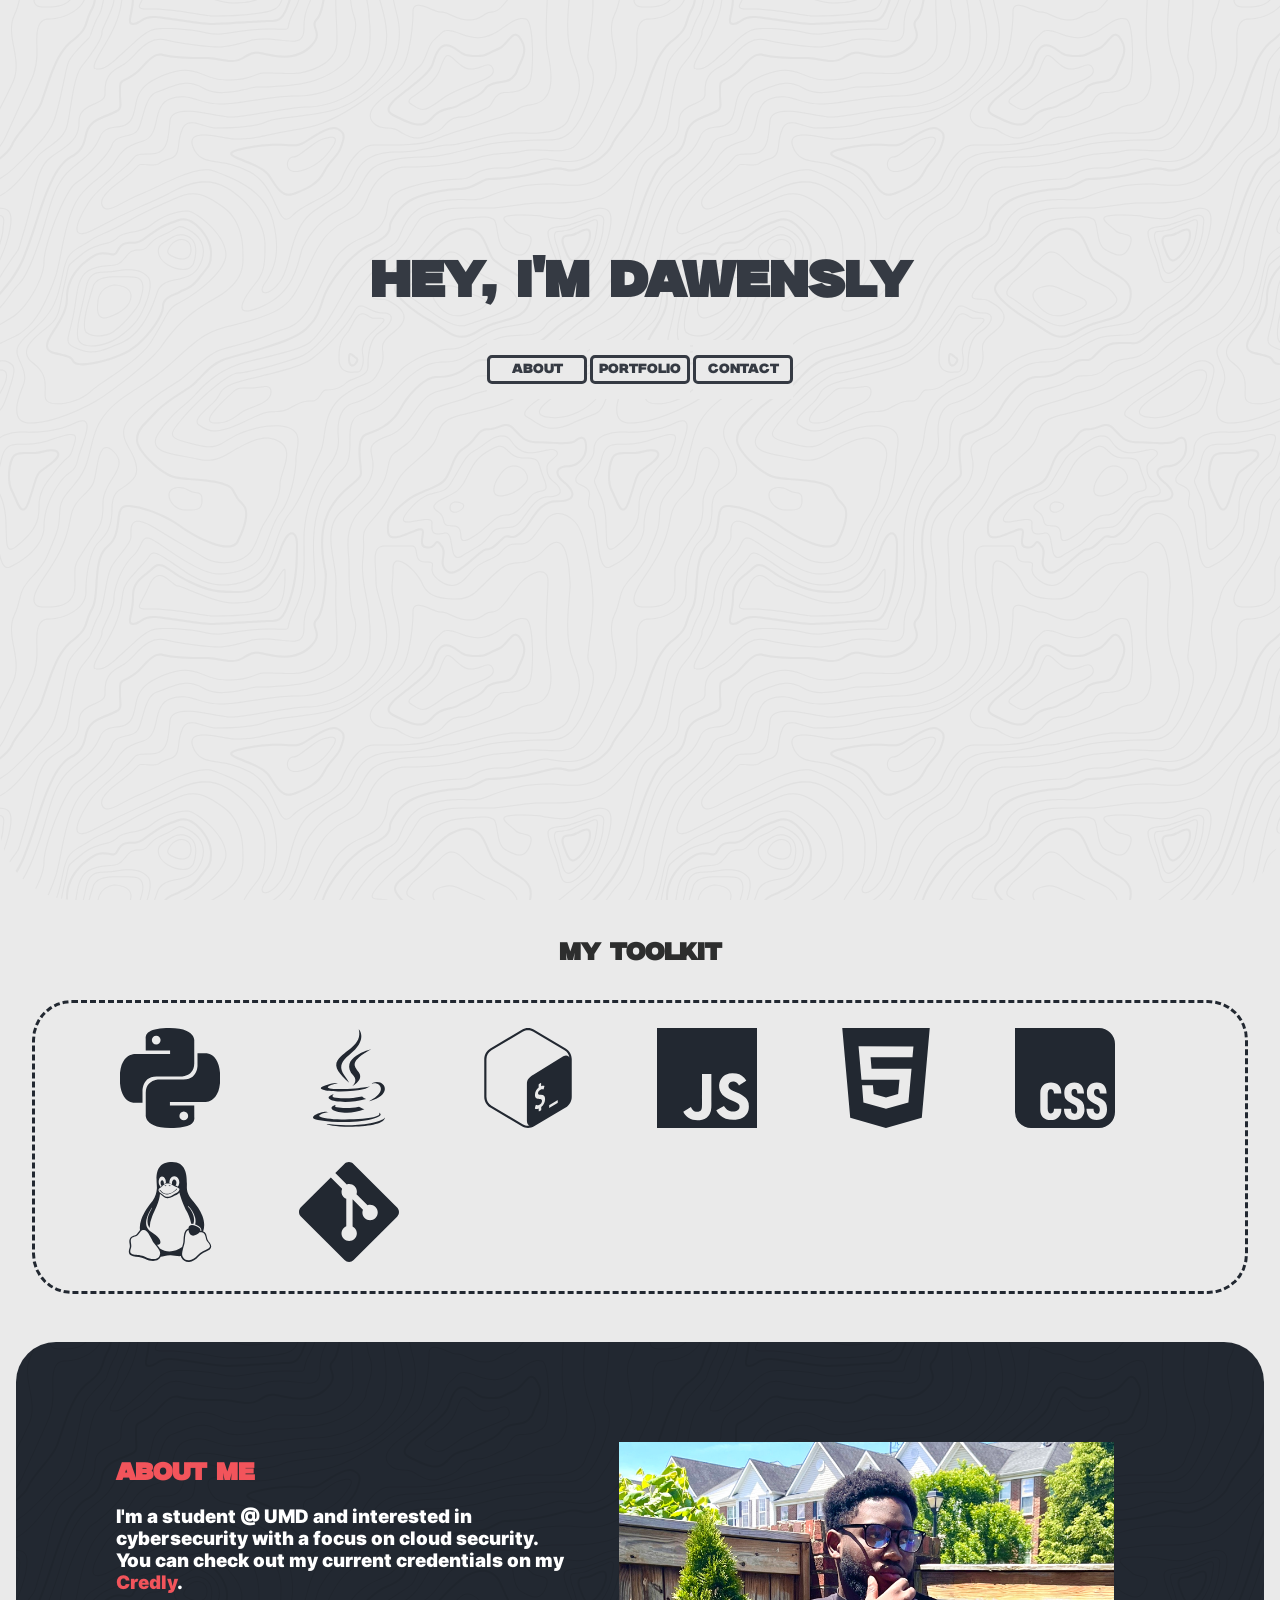
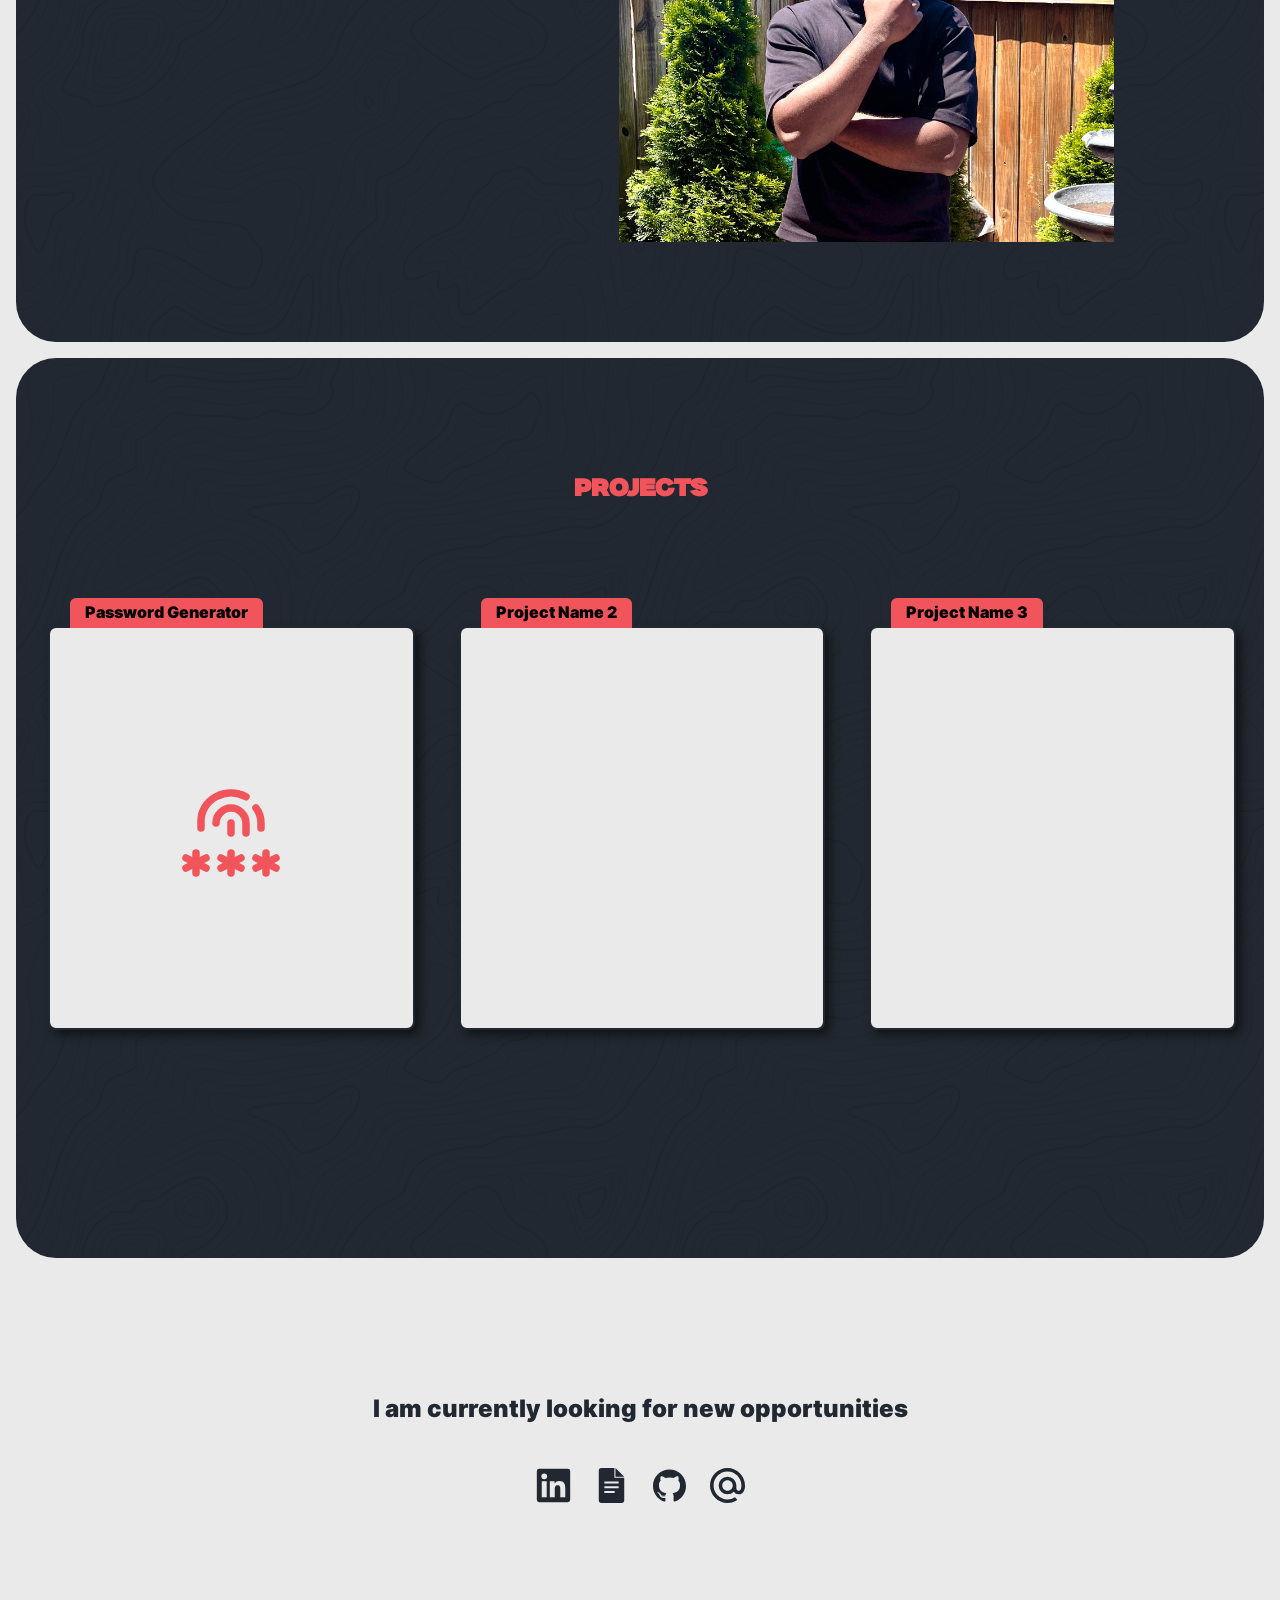
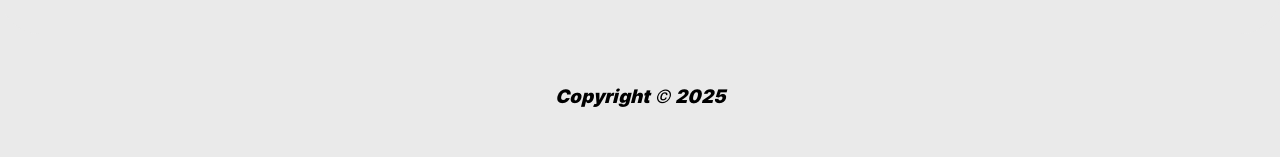
==== index.html @ 226049f1 "Initial commit: Original Site" ====
<!DOCTYPE html>
<html lang="en">
    <head>
        <meta charset="UTF-8">
        <meta name="viewport" content="width=device-width, initial-scale=1.0">
        <title>Dawgtial</title>
        <link rel="icon" href="/Assets/Graphics/terminal-2.svg" class="wb-icon">
        <!--Link to CSS-->
        <link rel="stylesheet" href="../Style/index_style.css">
        <script src="/Scripting/logic.js"></script>
    </head>

    <body>
        <!--NAVIGATION-->
        <!-- <div class="navigation">
            <nav>
                <ul>
                    <li>Favicon</li>
                    <li>Home</li>
                    <li>About</li>
                    <li>Projects</li>
                    <li>Contact</li>
                </ul>
            </nav>
        </div> -->
        
        <!--BANNER-->
        <main class="main-content">

            <div class="banner-content">
                <!--<svg xmlns="http://www.w3.org/2000/svg" fill="none" viewBox="0 0 24 24" stroke-width="1.5" stroke="currentColor" class="size-6">
  <path stroke-linecap="round" stroke-linejoin="round" d="M21.752 15.002A9.72 9.72 0 0 1 18 15.75c-5.385 0-9.75-4.365-9.75-9.75 0-1.33.266-2.597.748-3.752A9.753 9.753 0 0 0 3 11.25C3 16.635 7.365 21 12.75 21a9.753 9.753 0 0 0 9.002-5.998Z" />
</svg>-->
                <h1>Hey, I'm Dawensly</h1>
                <!--<h3>I do stuff.</h3>-->
                    <ul class="banner-buttons">
                        <li><a href="#about"><button class="b-button">About</button></a></li>
                        <li><a href="#projects"><button class="b-button">Portfolio</button></a></li>
                        <li><a href="#contact"><button class="b-button">Contact</button></a></li>
                    </ul>
                </div>

            <!-- SKILLS -->
             <h2 class="section-heading">My Toolkit</h2>
            <div id="skill-icons">
                <ul id="icons-list">
                    <li><svg role="img" viewBox="0 0 24 24" xmlns="http://www.w3.org/2000/svg"><title>Python</title>
                        <path d="M14.25.18l.9.2.73.26.59.3.45.32.34.34.25.34.16.33.1.3.04.26.02.2-.01.13V8.5l-.05.63-.13.55-.21.46-.26.38-.3.31-.33.25-.35.19-.35.14-.33.1-.3.07-.26.04-.21.02H8.77l-.69.05-.59.14-.5.22-.41.27-.33.32-.27.35-.2.36-.15.37-.1.35-.07.32-.04.27-.02.21v3.06H3.17l-.21-.03-.28-.07-.32-.12-.35-.18-.36-.26-.36-.36-.35-.46-.32-.59-.28-.73-.21-.88-.14-1.05-.05-1.23.06-1.22.16-1.04.24-.87.32-.71.36-.57.4-.44.42-.33.42-.24.4-.16.36-.1.32-.05.24-.01h.16l.06.01h8.16v-.83H6.18l-.01-2.75-.02-.37.05-.34.11-.31.17-.28.25-.26.31-.23.38-.2.44-.18.51-.15.58-.12.64-.1.71-.06.77-.04.84-.02 1.27.05zm-6.3 1.98l-.23.33-.08.41.08.41.23.34.33.22.41.09.41-.09.33-.22.23-.34.08-.41-.08-.41-.23-.33-.33-.22-.41-.09-.41.09zm13.09 3.95l.28.06.32.12.35.18.36.27.36.35.35.47.32.59.28.73.21.88.14 1.04.05 1.23-.06 1.23-.16 1.04-.24.86-.32.71-.36.57-.4.45-.42.33-.42.24-.4.16-.36.09-.32.05-.24.02-.16-.01h-8.22v.82h5.84l.01 2.76.02.36-.05.34-.11.31-.17.29-.25.25-.31.24-.38.2-.44.17-.51.15-.58.13-.64.09-.71.07-.77.04-.84.01-1.27-.04-1.07-.14-.9-.2-.73-.25-.59-.3-.45-.33-.34-.34-.25-.34-.16-.33-.1-.3-.04-.25-.02-.2.01-.13v-5.34l.05-.64.13-.54.21-.46.26-.38.3-.32.33-.24.35-.2.35-.14.33-.1.3-.06.26-.04.21-.02.13-.01h5.84l.69-.05.59-.14.5-.21.41-.28.33-.32.27-.35.2-.36.15-.36.1-.35.07-.32.04-.28.02-.21V6.07h2.09l.14.01zm-6.47 14.25l-.23.33-.08.41.08.41.23.33.33.23.41.08.41-.08.33-.23.23-.33.08-.41-.08-.41-.23-.33-.33-.23-.41-.08-.41.08z"/>
                    </svg>
                </li>
                    <li>
                        <svg viewBox="0 0 128 128"><title>Java</title>
                            <path fill="#0074BD" d="M47.617 98.12s-4.767 2.774 3.397 3.71c9.892 1.13 14.947.968 25.845-1.092 0 0 2.871 1.795 6.873 3.351-24.439 10.47-55.308-.607-36.115-5.969zm-2.988-13.665s-5.348 3.959 2.823 4.805c10.567 1.091 18.91 1.18 33.354-1.6 0 0 1.993 2.025 5.132 3.131-29.542 8.64-62.446.68-41.309-6.336z"></path><path fill="#EA2D2E" d="M69.802 61.271c6.025 6.935-1.58 13.17-1.58 13.17s15.289-7.891 8.269-17.777c-6.559-9.215-11.587-13.792 15.635-29.58 0 .001-42.731 10.67-22.324 34.187z"></path><path fill="#0074BD" d="M102.123 108.229s3.529 2.91-3.888 5.159c-14.102 4.272-58.706 5.56-71.094.171-4.451-1.938 3.899-4.625 6.526-5.192 2.739-.593 4.303-.485 4.303-.485-4.953-3.487-32.013 6.85-13.743 9.815 49.821 8.076 90.817-3.637 77.896-9.468zM49.912 70.294s-22.686 5.389-8.033 7.348c6.188.828 18.518.638 30.011-.326 9.39-.789 18.813-2.474 18.813-2.474s-3.308 1.419-5.704 3.053c-23.042 6.061-67.544 3.238-54.731-2.958 10.832-5.239 19.644-4.643 19.644-4.643zm40.697 22.747c23.421-12.167 12.591-23.86 5.032-22.285-1.848.385-2.677.72-2.677.72s.688-1.079 2-1.543c14.953-5.255 26.451 15.503-4.823 23.725 0-.002.359-.327.468-.617z"></path><path fill="#EA2D2E" d="M76.491 1.587S89.459 14.563 64.188 34.51c-20.266 16.006-4.621 25.13-.007 35.559-11.831-10.673-20.509-20.07-14.688-28.815C58.041 28.42 81.722 22.195 76.491 1.587z"></path><path fill="#0074BD" d="M52.214 126.021c22.476 1.437 57-.8 57.817-11.436 0 0-1.571 4.032-18.577 7.231-19.186 3.612-42.854 3.191-56.887.874 0 .001 2.875 2.381 17.647 3.331z"></path>
                        </svg>
                    </li>
                    <li>
                        <svg role="img" viewBox="0 0 24 24" xmlns="http://www.w3.org/2000/svg"><title>Bash</title>
                            <path d="M21.038,4.9l-7.577-4.498C13.009,0.134,12.505,0,12,0c-0.505,0-1.009,0.134-1.462,0.403L2.961,4.9 C2.057,5.437,1.5,6.429,1.5,7.503v8.995c0,1.073,0.557,2.066,1.462,2.603l7.577,4.497C10.991,23.866,11.495,24,12,24 c0.505,0,1.009-0.134,1.461-0.402l7.577-4.497c0.904-0.537,1.462-1.529,1.462-2.603V7.503C22.5,6.429,21.943,5.437,21.038,4.9z M15.17,18.946l0.013,0.646c0.001,0.078-0.05,0.167-0.111,0.198l-0.383,0.22c-0.061,0.031-0.111-0.007-0.112-0.085L14.57,19.29 c-0.328,0.136-0.66,0.169-0.872,0.084c-0.04-0.016-0.057-0.075-0.041-0.142l0.139-0.584c0.011-0.046,0.036-0.092,0.069-0.121 c0.012-0.011,0.024-0.02,0.036-0.026c0.022-0.011,0.043-0.014,0.062-0.006c0.229,0.077,0.521,0.041,0.802-0.101 c0.357-0.181,0.596-0.545,0.592-0.907c-0.003-0.328-0.181-0.465-0.613-0.468c-0.55,0.001-1.064-0.107-1.072-0.917 c-0.007-0.667,0.34-1.361,0.889-1.8l-0.007-0.652c-0.001-0.08,0.048-0.168,0.111-0.2l0.37-0.236 c0.061-0.031,0.111,0.007,0.112,0.087l0.006,0.653c0.273-0.109,0.511-0.138,0.726-0.088c0.047,0.012,0.067,0.076,0.048,0.151 l-0.144,0.578c-0.011,0.044-0.036,0.088-0.065,0.116c-0.012,0.012-0.025,0.021-0.038,0.028c-0.019,0.01-0.038,0.013-0.057,0.009 c-0.098-0.022-0.332-0.073-0.699,0.113c-0.385,0.195-0.52,0.53-0.517,0.778c0.003,0.297,0.155,0.387,0.681,0.396 c0.7,0.012,1.003,0.318,1.01,1.023C16.105,17.747,15.736,18.491,15.17,18.946z M19.143,17.859c0,0.06-0.008,0.116-0.058,0.145 l-1.916,1.164c-0.05,0.029-0.09,0.004-0.09-0.056v-0.494c0-0.06,0.037-0.093,0.087-0.122l1.887-1.129 c0.05-0.029,0.09-0.004,0.09,0.056V17.859z M20.459,6.797l-7.168,4.427c-0.894,0.523-1.553,1.109-1.553,2.187v8.833 c0,0.645,0.26,1.063,0.66,1.184c-0.131,0.023-0.264,0.039-0.398,0.039c-0.42,0-0.833-0.114-1.197-0.33L3.226,18.64 c-0.741-0.44-1.201-1.261-1.201-2.142V7.503c0-0.881,0.46-1.702,1.201-2.142l7.577-4.498c0.363-0.216,0.777-0.33,1.197-0.33 c0.419,0,0.833,0.114,1.197,0.33l7.577,4.498c0.624,0.371,1.046,1.013,1.164,1.732C21.686,6.557,21.12,6.411,20.459,6.797z"/>
                        </svg>
                    </li>
                    <li>
                        <svg role="img" viewBox="0 0 24 24" xmlns="http://www.w3.org/2000/svg"><title>JavaScript</title>
                            <path d="M0 0h24v24H0V0zm22.034 18.276c-.175-1.095-.888-2.015-3.003-2.873-.736-.345-1.554-.585-1.797-1.14-.091-.33-.105-.51-.046-.705.15-.646.915-.84 1.515-.66.39.12.75.42.976.9 1.034-.676 1.034-.676 1.755-1.125-.27-.42-.404-.601-.586-.78-.63-.705-1.469-1.065-2.834-1.034l-.705.089c-.676.165-1.32.525-1.71 1.005-1.14 1.291-.811 3.541.569 4.471 1.365 1.02 3.361 1.244 3.616 2.205.24 1.17-.87 1.545-1.966 1.41-.811-.18-1.26-.586-1.755-1.336l-1.83 1.051c.21.48.45.689.81 1.109 1.74 1.756 6.09 1.666 6.871-1.004.029-.09.24-.705.074-1.65l.046.067zm-8.983-7.245h-2.248c0 1.938-.009 3.864-.009 5.805 0 1.232.063 2.363-.138 2.711-.33.689-1.18.601-1.566.48-.396-.196-.597-.466-.83-.855-.063-.105-.11-.196-.127-.196l-1.825 1.125c.305.63.75 1.172 1.324 1.517.855.51 2.004.675 3.207.405.783-.226 1.458-.691 1.811-1.411.51-.93.402-2.07.397-3.346.012-2.054 0-4.109 0-6.179l.004-.056z"/>
                        </svg>
                    </li>
                    <li>
                        <svg role="img" viewBox="0 0 24 24" xmlns="http://www.w3.org/2000/svg"><title>HTML5</title>
                            <path d="M1.5 0h21l-1.91 21.563L11.977 24l-8.564-2.438L1.5 0zm7.031 9.75l-.232-2.718 10.059.003.23-2.622L5.412 4.41l.698 8.01h9.126l-.326 3.426-2.91.804-2.955-.81-.188-2.11H6.248l.33 4.171L12 19.351l5.379-1.443.744-8.157H8.531z"/>
                        </svg>
                    </li>
                    <li><svg role="img" viewBox="0 0 24 24" xmlns="http://www.w3.org/2000/svg"><title>CSS</title>
                        <path d="M0 0v20.16A3.84 3.84 0 0 0 3.84 24h16.32A3.84 3.84 0 0 0 24 20.16V3.84A3.84 3.84 0 0 0 20.16 0Zm14.256 13.08c1.56 0 2.28 1.08 2.304 2.64h-1.608c.024-.288-.048-.6-.144-.84-.096-.192-.288-.264-.552-.264-.456 0-.696.264-.696.84-.024.576.288.888.768 1.08.72.288 1.608.744 1.92 1.296q.432.648.432 1.656c0 1.608-.912 2.592-2.496 2.592-1.656 0-2.4-1.032-2.424-2.688h1.68c0 .792.264 1.176.792 1.176.264 0 .456-.072.552-.24.192-.312.24-1.176-.048-1.512-.312-.408-.912-.6-1.32-.816q-.828-.396-1.224-.936c-.24-.36-.36-.888-.36-1.536 0-1.44.936-2.472 2.424-2.448m5.4 0c1.584 0 2.304 1.08 2.328 2.64h-1.608c0-.288-.048-.6-.168-.84-.096-.192-.264-.264-.528-.264-.48 0-.72.264-.72.84s.288.888.792 1.08c.696.288 1.608.744 1.92 1.296.264.432.408.984.408 1.656.024 1.608-.888 2.592-2.472 2.592-1.68 0-2.424-1.056-2.448-2.688h1.68c0 .744.264 1.176.792 1.176.264 0 .456-.072.552-.24.216-.312.264-1.176-.048-1.512-.288-.408-.888-.6-1.32-.816-.552-.264-.96-.576-1.2-.936s-.36-.888-.36-1.536c-.024-1.44.912-2.472 2.4-2.448m-11.031.018c.711-.006 1.419.198 1.839.63.432.432.672 1.128.648 1.992H9.336c.024-.456-.096-.792-.432-.96-.312-.144-.768-.048-.888.24-.12.264-.192.576-.168.864v3.504c0 .744.264 1.128.768 1.128a.65.65 0 0 0 .552-.264c.168-.24.192-.552.168-.84h1.776c.096 1.632-.984 2.712-2.568 2.688-1.536 0-2.496-.864-2.472-2.472v-4.032c0-.816.24-1.44.696-1.848.432-.408 1.146-.624 1.857-.63"/>
                    </svg></li>
                    <li>
                        <svg role="img" viewBox="0 0 24 24" xmlns="http://www.w3.org/2000/svg"><title>Linux</title>
                            <path d="M12.504 0c-.155 0-.315.008-.48.021-4.226.333-3.105 4.807-3.17 6.298-.076 1.092-.3 1.953-1.05 3.02-.885 1.051-2.127 2.75-2.716 4.521-.278.832-.41 1.684-.287 2.489a.424.424 0 00-.11.135c-.26.268-.45.6-.663.839-.199.199-.485.267-.797.4-.313.136-.658.269-.864.68-.09.189-.136.394-.132.602 0 .199.027.4.055.536.058.399.116.728.04.97-.249.68-.28 1.145-.106 1.484.174.334.535.47.94.601.81.2 1.91.135 2.774.6.926.466 1.866.67 2.616.47.526-.116.97-.464 1.208-.946.587-.003 1.23-.269 2.26-.334.699-.058 1.574.267 2.577.2.025.134.063.198.114.333l.003.003c.391.778 1.113 1.132 1.884 1.071.771-.06 1.592-.536 2.257-1.306.631-.765 1.683-1.084 2.378-1.503.348-.199.629-.469.649-.853.023-.4-.2-.811-.714-1.376v-.097l-.003-.003c-.17-.2-.25-.535-.338-.926-.085-.401-.182-.786-.492-1.046h-.003c-.059-.054-.123-.067-.188-.135a.357.357 0 00-.19-.064c.431-1.278.264-2.55-.173-3.694-.533-1.41-1.465-2.638-2.175-3.483-.796-1.005-1.576-1.957-1.56-3.368.026-2.152.236-6.133-3.544-6.139zm.529 3.405h.013c.213 0 .396.062.584.198.19.135.33.332.438.533.105.259.158.459.166.724 0-.02.006-.04.006-.06v.105a.086.086 0 01-.004-.021l-.004-.024a1.807 1.807 0 01-.15.706.953.953 0 01-.213.335.71.71 0 00-.088-.042c-.104-.045-.198-.064-.284-.133a1.312 1.312 0 00-.22-.066c.05-.06.146-.133.183-.198.053-.128.082-.264.088-.402v-.02a1.21 1.21 0 00-.061-.4c-.045-.134-.101-.2-.183-.333-.084-.066-.167-.132-.267-.132h-.016c-.093 0-.176.03-.262.132a.8.8 0 00-.205.334 1.18 1.18 0 00-.09.4v.019c.002.089.008.179.02.267-.193-.067-.438-.135-.607-.202a1.635 1.635 0 01-.018-.2v-.02a1.772 1.772 0 01.15-.768c.082-.22.232-.406.43-.533a.985.985 0 01.594-.2zm-2.962.059h.036c.142 0 .27.048.399.135.146.129.264.288.344.465.09.199.14.4.153.667v.004c.007.134.006.2-.002.266v.08c-.03.007-.056.018-.083.024-.152.055-.274.135-.393.2.012-.09.013-.18.003-.267v-.015c-.012-.133-.04-.2-.082-.333a.613.613 0 00-.166-.267.248.248 0 00-.183-.064h-.021c-.071.006-.13.04-.186.132a.552.552 0 00-.12.27.944.944 0 00-.023.33v.015c.012.135.037.2.08.334.046.134.098.2.166.268.01.009.02.018.034.024-.07.057-.117.07-.176.136a.304.304 0 01-.131.068 2.62 2.62 0 01-.275-.402 1.772 1.772 0 01-.155-.667 1.759 1.759 0 01.08-.668 1.43 1.43 0 01.283-.535c.128-.133.26-.2.418-.2zm1.37 1.706c.332 0 .733.065 1.216.399.293.2.523.269 1.052.468h.003c.255.136.405.266.478.399v-.131a.571.571 0 01.016.47c-.123.31-.516.643-1.063.842v.002c-.268.135-.501.333-.775.465-.276.135-.588.292-1.012.267a1.139 1.139 0 01-.448-.067 3.566 3.566 0 01-.322-.198c-.195-.135-.363-.332-.612-.465v-.005h-.005c-.4-.246-.616-.512-.686-.71-.07-.268-.005-.47.193-.6.224-.135.38-.271.483-.336.104-.074.143-.102.176-.131h.002v-.003c.169-.202.436-.47.839-.601.139-.036.294-.065.466-.065zm2.8 2.142c.358 1.417 1.196 3.475 1.735 4.473.286.534.855 1.659 1.102 3.024.156-.005.33.018.513.064.646-1.671-.546-3.467-1.089-3.966-.22-.2-.232-.335-.123-.335.59.534 1.365 1.572 1.646 2.757.13.535.16 1.104.021 1.67.067.028.135.06.205.067 1.032.534 1.413.938 1.23 1.537v-.043c-.06-.003-.12 0-.18 0h-.016c.151-.467-.182-.825-1.065-1.224-.915-.4-1.646-.336-1.77.465-.008.043-.013.066-.018.135-.068.023-.139.053-.209.064-.43.268-.662.669-.793 1.187-.13.533-.17 1.156-.205 1.869v.003c-.02.334-.17.838-.319 1.35-1.5 1.072-3.58 1.538-5.348.334a2.645 2.645 0 00-.402-.533 1.45 1.45 0 00-.275-.333c.182 0 .338-.03.465-.067a.615.615 0 00.314-.334c.108-.267 0-.697-.345-1.163-.345-.467-.931-.995-1.788-1.521-.63-.4-.986-.87-1.15-1.396-.165-.534-.143-1.085-.015-1.645.245-1.07.873-2.11 1.274-2.763.107-.065.037.135-.408.974-.396.751-1.14 2.497-.122 3.854a8.123 8.123 0 01.647-2.876c.564-1.278 1.743-3.504 1.836-5.268.048.036.217.135.289.202.218.133.38.333.59.465.21.201.477.335.876.335.039.003.075.006.11.006.412 0 .73-.134.997-.268.29-.134.52-.334.74-.4h.005c.467-.135.835-.402 1.044-.7zm2.185 8.958c.037.6.343 1.245.882 1.377.588.134 1.434-.333 1.791-.765l.211-.01c.315-.007.577.01.847.268l.003.003c.208.199.305.53.391.876.085.4.154.78.409 1.066.486.527.645.906.636 1.14l.003-.007v.018l-.003-.012c-.015.262-.185.396-.498.595-.63.401-1.746.712-2.457 1.57-.618.737-1.37 1.14-2.036 1.191-.664.053-1.237-.2-1.574-.898l-.005-.003c-.21-.4-.12-1.025.056-1.69.176-.668.428-1.344.463-1.897.037-.714.076-1.335.195-1.814.12-.465.308-.797.641-.984l.045-.022zm-10.814.049h.01c.053 0 .105.005.157.014.376.055.706.333 1.023.752l.91 1.664.003.003c.243.533.754 1.064 1.189 1.637.434.598.77 1.131.729 1.57v.006c-.057.744-.48 1.148-1.125 1.294-.645.135-1.52.002-2.395-.464-.968-.536-2.118-.469-2.857-.602-.369-.066-.61-.2-.723-.4-.11-.2-.113-.602.123-1.23v-.004l.002-.003c.117-.334.03-.752-.027-1.118-.055-.401-.083-.71.043-.94.16-.334.396-.4.69-.533.294-.135.64-.202.915-.47h.002v-.002c.256-.268.445-.601.668-.838.19-.201.38-.336.663-.336zm7.159-9.074c-.435.201-.945.535-1.488.535-.542 0-.97-.267-1.28-.466-.154-.134-.28-.268-.373-.335-.164-.134-.144-.333-.074-.333.109.016.129.134.199.2.096.066.215.2.36.333.292.2.68.467 1.167.467.485 0 1.053-.267 1.398-.466.195-.135.445-.334.648-.467.156-.136.149-.267.279-.267.128.016.034.134-.147.332a8.097 8.097 0 01-.69.468zm-1.082-1.583V5.64c-.006-.02.013-.042.029-.05.074-.043.18-.027.26.004.063 0 .16.067.15.135-.006.049-.085.066-.135.066-.055 0-.092-.043-.141-.068-.052-.018-.146-.008-.163-.065zm-.551 0c-.02.058-.113.049-.166.066-.047.025-.086.068-.14.068-.05 0-.13-.02-.136-.068-.01-.066.088-.133.15-.133.08-.031.184-.047.259-.005.019.009.036.03.03.05v.02h.003z"/>
                        </svg>
                    </li>
                    <li>
                        <svg role="img" viewBox="0 0 24 24" xmlns="http://www.w3.org/2000/svg"><title>Git</title>
                            <path d="M23.546 10.93L13.067.452c-.604-.603-1.582-.603-2.188 0L8.708 2.627l2.76 2.76c.645-.215 1.379-.07 1.889.441.516.515.658 1.258.438 1.9l2.658 2.66c.645-.223 1.387-.078 1.9.435.721.72.721 1.884 0 2.604-.719.719-1.881.719-2.6 0-.539-.541-.674-1.337-.404-1.996L12.86 8.955v6.525c.176.086.342.203.488.348.713.721.713 1.883 0 2.6-.719.721-1.889.721-2.609 0-.719-.719-.719-1.879 0-2.598.182-.18.387-.316.605-.406V8.835c-.217-.091-.424-.222-.6-.401-.545-.545-.676-1.342-.396-2.009L7.636 3.7.45 10.881c-.6.605-.6 1.584 0 2.189l10.48 10.477c.604.604 1.582.604 2.186 0l10.43-10.43c.605-.603.605-1.582 0-2.187"/>
                        </svg>
                    </li>
                </ul>
            </div>

            <!--ABOUT-->
            <div id="about">
                <img src="/Assets/Images/IMG_4792.jpg" class="ab-img" align="right">
                 <!--<img src="/Assets/Images/about-bg.png" class="ab-img" align="right">-->
                <h2>About Me</h2>
                <h3>I'm a student @ UMD and interested in cybersecurity with a focus on cloud security. You can check out my current credentials on my <a href="https://www.credly.com/users/dawensly-francois" target="_blank" class="badges-link">Credly</a>. <br></h3>
                </h3>
                <!--<a href="/Assets/Docs/Resume_2026.pdf" target="_blank" class="resume-button">View Resume</a>-->
            </div>

            <div class="projects-carousel">
                <div id="projects">
                    <h2>Projects</h2>
                    <ul class="port-list">
                     <li>
                      <div class="project-folder"
                      data-title="Password Generator"
                      data-image-src="../Assets/Images/psswd-gen-ss-2.png"
                      data-description="A tool for creating strong, secure passwords! Developed using Java and Swing. Mostly serves as a learning tool rather than a robust application"
                      data-github-src="https://github.com/dawgital/password-generator">
                      <div class="folder-tab">Password Generator</div>
                      <div class="folder-body">
                        <svg xmlns="http://www.w3.org/2000/svg" width="240" height="240" viewBox="0 0 24 24" fill="none" stroke="currentColor" stroke-width="1.5" stroke-linecap="round" stroke-linejoin="round" class="project-icon">
	<path stroke="none" d="M0 0h24v24H0z" fill="none" />
	<path d="M17 8c.788 1 1 2 1 3v1" />
	<path d="M9 11c0 -1.578 1.343 -3 3 -3s3 1.422 3 3v2" />
	<path d="M12 11v2" />
	<path d="M6 12v-1.397c-.006 -1.999 1.136 -3.849 2.993 -4.85a6.385 6.385 0 0 1 6.007 -.005" />
	<path d="M12 17v4" />
	<path d="M10 20l4 -2" />
	<path d="M10 18l4 2" />
	<path d="M5 17v4" />
	<path d="M3 20l4 -2" />
	<path d="M3 18l4 2" />
	<path d="M19 17v4" />
	<path d="M17 20l4 -2" />
	<path d="M17 18l4 2" />
</svg>
                    </div>
                    </div>
                    </li>
                    <li>
                        <div class="project-folder"
                        data-title="N/A">
                        <div class="folder-tab">Project Name 2</div>
                       <div class="folder-body">
                        </div>
                        </div>
                         </li>
                         <li>
                        <div class="project-folder"
                        data-title="N/A">
                        <div class="folder-tab">Project Name 3</div>
                       <div class="folder-body">
                        </div>
                        </div>
                         </li>
                    </ul>
                </div>
            </div>

            <div id="contact" class="contact-section">
                <h2>I am currently looking for new opportunities</h2>
                <ul class="contact-icons">
                    <li>
                        <title>Linkedin</title>
                        <svg viewBox="0 0 128 128">
                         <path d="M116 3H12a8.91 8.91 0 00-9 8.8v104.42a8.91 8.91 0 009 8.78h104a8.93 8.93 0 009-8.81V11.77A8.93 8.93 0 00116 3zM39.17 107H21.06V48.73h18.11zm-9-66.21a10.5 10.5 0 1110.49-10.5 10.5 10.5 0 01-10.54 10.48zM107 107H88.89V78.65c0-6.75-.12-15.44-9.41-15.44s-10.87 7.36-10.87 15V107H50.53V48.73h17.36v8h.24c2.42-4.58 8.32-9.41 17.13-9.41C103.6 47.28 107 59.35 107 75z"></path>
                    </svg>
                    </li>
                    <li>
                        <svg role="img" viewBox="0 0 24 24" xmlns="http://www.w3.org/2000/svg"><title>Google Docs</title><path d="M14.727 6.727H14V0H4.91c-.905 0-1.637.732-1.637 1.636v20.728c0 .904.732 1.636 1.636 1.636h14.182c.904 0 1.636-.732 1.636-1.636V6.727h-6zm-.545 10.455H7.09v-1.364h7.09v1.364zm2.727-3.273H7.091v-1.364h9.818v1.364zm0-3.273H7.091V9.273h9.818v1.363zM14.727 6h6l-6-6v6z"/>
                        </svg>
                    </li>
                    <li>
                    <svg viewBox="0 0 128 128">
                        <g fill="#181616"><path fill-rule="evenodd" clip-rule="evenodd" d="M64 5.103c-33.347 0-60.388 27.035-60.388 60.388 0 26.682 17.303 49.317 41.297 57.303 3.017.56 4.125-1.31 4.125-2.905 0-1.44-.056-6.197-.082-11.243-16.8 3.653-20.345-7.125-20.345-7.125-2.747-6.98-6.705-8.836-6.705-8.836-5.48-3.748.413-3.67.413-3.67 6.063.425 9.257 6.223 9.257 6.223 5.386 9.23 14.127 6.562 17.573 5.02.542-3.903 2.107-6.568 3.834-8.076-13.413-1.525-27.514-6.704-27.514-29.843 0-6.593 2.36-11.98 6.223-16.21-.628-1.52-2.695-7.662.584-15.98 0 0 5.07-1.623 16.61 6.19C53.7 35 58.867 34.327 64 34.304c5.13.023 10.3.694 15.127 2.033 11.526-7.813 16.59-6.19 16.59-6.19 3.287 8.317 1.22 14.46.593 15.98 3.872 4.23 6.215 9.617 6.215 16.21 0 23.194-14.127 28.3-27.574 29.796 2.167 1.874 4.097 5.55 4.097 11.183 0 8.08-.07 14.583-.07 16.572 0 1.607 1.088 3.49 4.148 2.897 23.98-7.994 41.263-30.622 41.263-57.294C124.388 32.14 97.35 5.104 64 5.104z"></path><path d="M26.484 91.806c-.133.3-.605.39-1.035.185-.44-.196-.685-.605-.543-.906.13-.31.603-.395 1.04-.188.44.197.69.61.537.91zm2.446 2.729c-.287.267-.85.143-1.232-.28-.396-.42-.47-.983-.177-1.254.298-.266.844-.14 1.24.28.394.426.472.984.17 1.255zM31.312 98.012c-.37.258-.976.017-1.35-.52-.37-.538-.37-1.183.01-1.44.373-.258.97-.025 1.35.507.368.545.368 1.19-.01 1.452zm3.261 3.361c-.33.365-1.036.267-1.552-.23-.527-.487-.674-1.18-.343-1.544.336-.366 1.045-.264 1.564.23.527.486.686 1.18.333 1.543zm4.5 1.951c-.147.473-.825.688-1.51.486-.683-.207-1.13-.76-.99-1.238.14-.477.823-.7 1.512-.485.683.206 1.13.756.988 1.237zm4.943.361c.017.498-.563.91-1.28.92-.723.017-1.308-.387-1.315-.877 0-.503.568-.91 1.29-.924.717-.013 1.306.387 1.306.88zm4.598-.782c.086.485-.413.984-1.126 1.117-.7.13-1.35-.172-1.44-.653-.086-.498.422-.997 1.122-1.126.714-.123 1.354.17 1.444.663zm0 0"></path></g>
                        </svg>
                    </li>
                    <li>
                        <a href="mailto:ofcdawenslyfrancois@gmail.com"><svg role="img" viewBox="0 0 24 24" xmlns="http://www.w3.org/2000/svg"><title>Mail.Ru</title><path d="M15.61 12c0 1.99-1.62 3.61-3.61 3.61-1.99 0-3.61-1.62-3.61-3.61 0-1.99 1.62-3.61 3.61-3.61 1.99 0 3.61 1.62 3.61 3.61M12 0C5.383 0 0 5.383 0 12s5.383 12 12 12c2.424 0 4.761-.722 6.76-2.087l.034-.024-1.617-1.879-.027.017A9.494 9.494 0 0 1 12 21.54c-5.26 0-9.54-4.28-9.54-9.54 0-5.26 4.28-9.54 9.54-9.54 5.26 0 9.54 4.28 9.54 9.54a9.63 9.63 0 0 1-.225 2.05c-.301 1.239-1.169 1.618-1.82 1.568-.654-.053-1.42-.52-1.426-1.661V12A6.076 6.076 0 0 0 12 5.93 6.076 6.076 0 0 0 5.93 12 6.076 6.076 0 0 0 12 18.07a6.02 6.02 0 0 0 4.3-1.792 3.9 3.9 0 0 0 3.32 1.805c.874 0 1.74-.292 2.437-.821.719-.547 1.256-1.336 1.553-2.285.047-.154.135-.504.135-.507l.002-.013c.175-.76.253-1.52.253-2.457 0-6.617-5.383-12-12-12"/>
                        </svg></a>
                    </li>
                </ul>
            </div>

            <div id="project-modal-overlay" class="modal-overlay">
  <div class="modal">
    <button class="close-button">&times;</button> <h2 id="modal-title">Project Title</h2>
    <img src="" alt="Project Screenshot" id="modal-image">
    <p id="modal-description">Detailed project description goes here...</p>
    <div id="modal-links">
      <a href="#" class="button">View on GitHub</a>
      <!--<a href="#" class="button">Live Demo</a>-->
    </div>
  </div>
</div>

            <!-- FOOTER -->
             <div class="foot-container">
                <footer>
                    <h3>Copyright © 2025</h3>
                </footer>
             </div>
        </main>
    </body>
</html>
---- Style/index_style.css ----
html{
    scroll-behavior: smooth;
    scrollbar-width: 2px;
    background-color: #EAEAEA;
}

@media (max-width: 760px) {
    .banner-content {
        padding: 8vh 5vw !important;
        height: auto !important;
        min-height: 50vh;
    }

    .banner-content svg {
        display: none;
    }

    .certs-list {
        grid-template-columns: repeat(2, 1fr);
        gap: 1.5rem;
    }

    .banner-content h1 {
        font-size: 36px;
    }

    .banner-content h3 {
        font-size: 18px;
    }

    #icons-list li {
        margin-left: 0;
    }

    #skill-icons svg {
        width: 50px;
    }

    #about {
        display: flex !important;
        flex-direction: column !important;
        padding: 30px 20px !important;
        height: auto !important;
        overflow: hidden !important;
    }

    .ab-img {
        padding: 0 !important;
        height: auto !important;
        max-width: 100% !important;
        width: 100% !important;
        bottom: 0 !important;
        display: block;
    }

    .port-list {
        grid-template-columns: 1fr !important;
        gap: 4rem;
        padding: 0 1rem;
    }

    .contact-section {
        padding: 40px 20px !important;
        height: auto !important;
    }

    .projects-carousel {
        height: auto !important;
        padding-top: 50px !important;
        padding-bottom: 50px !important;
    }

    .modal {
        width: 95%;
        padding: 1.5rem;
    }
}

.wb-icon {
    stroke: #F2545B !important; 
    fill: none !important;  
}

body {
    height: 100%;
    margin: 0;
    padding: 0;
    overflow-y: scroll;
    scrollbar-width: none;
    -ms-overflow-style: none;
}

body::-webkit-scrollbar {
    display: none;
}

@font-face {
    font-family: "Milker";
    src: url(/Assets/Fonts/milker/Milker.otf);
}

@font-face{
    font-family: "Inter";
    src: url(/Assets/Fonts/inter/Inter-Black.otf);
}

.main-content{
    margin: 0;
}

.banner-content {
    padding: 25vh;
    height: 50vh;
    margin-bottom: 2rem;
    background-color: #EAEAEA;
    opacity: 0.9;
    border-radius: 0px 0px 75px 75px;
    text-align: center;
    overflow: hidden;
    background-color: #eaeaea;
background-image: url("data:image/svg+xml,%3Csvg xmlns='http://www.w3.org/2000/svg' width='600' height='600' viewBox='0 0 600 600'%3E%3Cpath fill='%23000000' fill-opacity='0.04' d='M600 325.1v-1.17c-6.5 3.83-13.06 7.64-14.68 8.64-10.6 6.56-18.57 12.56-24.68 19.09-5.58 5.95-12.44 10.06-22.42 14.15-1.45.6-2.96 1.2-4.83 1.9l-4.75 1.82c-9.78 3.75-14.8 6.27-18.98 10.1-4.23 3.88-9.65 6.6-16.77 8.84-1.95.6-3.99 1.17-6.47 1.8l-6.14 1.53c-5.29 1.35-8.3 2.37-10.54 3.78-3.08 1.92-6.63 3.26-12.74 5.03a384.1 384.1 0 0 1-4.82 1.36c-2.04.58-3.6 1.04-5.17 1.52a110.03 110.03 0 0 0-11.2 4.05c-2.7 1.15-5.5 3.93-8.78 8.4a157.68 157.68 0 0 0-6.15 9.2c-5.75 9.07-7.58 11.74-10.24 14.51a50.97 50.97 0 0 1-4.6 4.22c-2.33 1.9-10.39 7.54-11.81 8.74a14.68 14.68 0 0 0-3.67 4.15c-1.24 2.3-1.9 4.57-2.78 8.87-2.17 10.61-3.52 14.81-8.2 22.1-4.07 6.33-6.8 9.88-9.83 12.99-.47.48-.95.96-1.5 1.48l-3.75 3.56c-1.67 1.6-3.18 3.12-4.86 4.9a42.44 42.44 0 0 0-9.89 16.94c-2.5 8.13-2.72 15.47-1.76 27.22.47 5.82.51 6.36.51 8.18 0 10.51.12 17.53.63 25.78.24 4.05.56 7.8.97 11.22h.9c-1.13-9.58-1.5-21.83-1.5-37 0-1.86-.04-2.4-.52-8.26-.94-11.63-.72-18.87 1.73-26.85a41.44 41.44 0 0 1 9.65-16.55c1.67-1.76 3.18-3.27 4.83-4.85.63-.6 3.13-2.96 3.75-3.57a71.6 71.6 0 0 0 1.52-1.5c3.09-3.16 5.86-6.76 9.96-13.15 4.77-7.42 6.15-11.71 8.34-22.44.86-4.21 1.5-6.4 2.68-8.6.68-1.25 1.79-2.48 3.43-3.86 1.38-1.15 9.43-6.8 11.8-8.72 1.71-1.4 3.26-2.81 4.7-4.3 2.72-2.85 4.56-5.54 10.36-14.67a156.9 156.9 0 0 1 6.1-9.15c3.2-4.33 5.9-7.01 8.37-8.07 3.5-1.5 7.06-2.77 11.1-4.02a233.84 233.84 0 0 1 7.6-2.2l2.38-.67c6.19-1.79 9.81-3.16 12.98-5.15 2.14-1.33 5.08-2.33 10.27-3.65l6.14-1.53c2.5-.63 4.55-1.2 6.52-1.82 7.24-2.27 12.79-5.06 17.15-9.05 4.05-3.72 9-6.2 18.66-9.9l4.75-1.82c1.87-.72 3.39-1.31 4.85-1.91 10.1-4.15 17.07-8.32 22.76-14.4 6.05-6.45 13.95-12.4 24.49-18.92 1.56-.96 7.82-4.6 14.15-8.33v-64.58c-4 8.15-8.52 14.85-12.7 17.9-2.51 1.82-5.38 4.02-9.04 6.92a1063.87 1063.87 0 0 0-6.23 4.98l-1.27 1.02a2309.25 2309.25 0 0 1-4.87 3.9c-7.55 6-12.9 10.05-17.61 13.19-3.1 2.06-3.86 2.78-8.06 7.13-5.84 6.07-11.72 8.62-29.15 10.95-11.3 1.5-20.04 4.91-30.75 11.07-1.65.94-7.27 4.27-6.97 4.1-2.7 1.58-4.69 2.69-6.64 3.66-5.63 2.8-10.47 4.17-15.71 4.17-17.13 0-41.44 11.51-51.63 22.83-12.05 13.4-31.42 27.7-45.25 31.16-7.4 1.85-11.85 7.05-14.04 14.69-1.26 4.4-1.58 8.28-1.58 13.82 0 .82.01.98.24 3.63.45 5.18.35 8.72-.77 13.26-1.53 6.2-4.89 12.6-10.59 19.43-13.87 16.65-22.88 46.58-22.88 71.68 0 2.39.02 4.26.06 8.75.12 10.8.1 15.8-.22 21.95-.56 11.18-2.09 20.73-5 29.3h-1.05c2.94-8.56 4.49-18.12 5.05-29.35.31-6.13.34-11.1.22-21.9-.04-4.48-.06-6.36-.06-8.75 0-25.32 9.07-55.47 23.12-72.32 5.6-6.72 8.88-12.99 10.38-19.03 1.09-4.4 1.18-7.85.74-12.93-.23-2.7-.24-2.86-.24-3.72 0-5.62.32-9.57 1.62-14.1 2.28-7.95 6.97-13.44 14.76-15.39 13.6-3.4 32.82-17.59 44.75-30.84C409 360.14 433.58 348.5 451 348.5c5.07 0 9.77-1.33 15.26-4.07 1.93-.96 3.9-2.05 6.58-3.62-.3.18 5.33-3.16 6.98-4.11 10.82-6.21 19.66-9.67 31.11-11.2 17.23-2.3 22.9-4.75 28.57-10.64 4.25-4.41 5.04-5.16 8.22-7.28 4.68-3.11 10.01-7.14 17.55-13.14a1113.33 1113.33 0 0 0 4.86-3.89l1.28-1.02a4668.54 4668.54 0 0 1 6.23-4.98c3.67-2.9 6.55-5.12 9.07-6.95 4.37-3.19 9.16-10.56 13.29-19.4v66.9zm0-116.23c-.62.01-1.27.06-1.95.13-6.13.63-13.83 3.45-21.83 7.45-3.64 1.82-8.46 2.67-14.17 2.71-4.7.04-9.72-.47-14.73-1.33-1.7-.3-3.26-.61-4.67-.93a31.55 31.55 0 0 0-3.55-.57 273.4 273.4 0 0 0-16.66-.88c-10.42-.16-17.2.74-17.97 2.73-.38.97.6 2.55 3.03 4.87 1.01.97 2.22 2.03 4.04 3.55a1746.07 1746.07 0 0 0 4.79 4.02c1.39 1.2 3.1 1.92 5.5 2.5.7.16.86.2 2.64.54 3.53.7 5.03 1.25 6.15 2.63 1.41 1.76 1.4 4.54-.15 8.88-2.44 6.83-5.72 10.05-10.19 10.33-3.63.23-7.6-1.29-14.52-5.06-4.53-2.47-6.82-7.3-8.32-15.26-.17-.87-.32-1.78-.5-2.86l-.43-2.76c-1.05-6.58-1.9-9.2-3.73-10.11-.81-.4-1.59-.74-2.36-1-2.27-.77-4.6-1.02-8.1-.92-2.29.07-14.7 1-13.77.93-20.55 1.37-28.8 5.05-37.09 14.99a133.07 133.07 0 0 0-4.25 5.44l-2.3 3.09-2.51 3.32c-4.1 5.36-7.06 8.48-10.39 11.12-.65.52-1.33 1.04-2.13 1.62l-4.11 2.94a106.8 106.8 0 0 0-5.16 3.99c-4.55 3.74-9.74 8.6-16.25 15.38-8.25 8.58-11.78 13.54-11.7 15.95.07 1.65 1.64 2.11 6.79 2.38 1.61.09 2.15.12 2.98.2 2.95.24 5.09.73 6.81 1.68 7.48 4.15 11.63 7.26 13.95 11.58 3.3 6.15.8 12.88-8.89 20.26-8.28 6.3-11.1 10.37-11.31 14.96-.06 1.17 0 1.93.26 4.43.69 6.47.25 10.65-2.8 17.42a44.23 44.23 0 0 1-4.16 7.53c-2.82 3.97-5.47 5.74-10.6 7.69-.43.16-3.34 1.23-4.27 1.59-1.8.68-3.38 1.36-5.01 2.14-4.18 2-8.4 4.6-13.1 8.24-8.44 6.51-13.23 14.56-15.98 25.06-1.1 4.2-1.55 6.81-2.8 15.21-1.26 8.6-2.17 12.64-4.08 16.55-2.1 4.28-11.93 26.59-12.97 28.88a382.7 382.7 0 0 1-6.37 13.41c-4.07 8.11-7.61 14.07-10.73 17.81-5.38 6.46-8.98 14.37-13.77 28.42a810.14 810.14 0 0 0-1.89 5.6c-1.8 5.35-2.96 8.6-4.26 11.85-6.13 15.32-25.43 26.31-46.46 26.31-11.2 0-20.58-2.74-31.02-8.55-5.6-3.13-4.55-2.42-22.26-14.54-14.33-9.8-17.7-10.73-20.47-6.9-.37.5-1.81 2.74-1.83 2.77a52.24 52.24 0 0 1-4.94 5.9c-.73.79-5.52 5.87-6.97 7.45-2.38 2.6-4.3 4.81-5.98 6.93a45.6 45.6 0 0 0-5.08 7.66c-1.29 2.57-1.9 5.25-2.66 10.6a997.6 997.6 0 0 1-.46 3.18h-1l.47-3.32c.77-5.45 1.4-8.2 2.75-10.9a46.54 46.54 0 0 1 5.2-7.84c1.7-2.14 3.63-4.38 6.03-6.98 1.45-1.59 6.24-6.68 6.96-7.46a51.58 51.58 0 0 0 4.84-5.78s1.47-2.26 1.86-2.8c3.25-4.5 7.08-3.44 21.84 6.67 17.67 12.08 16.62 11.38 22.19 14.48 10.3 5.73 19.5 8.43 30.53 8.43 20.65 0 39.57-10.77 45.54-25.69a219.7 219.7 0 0 0 4.24-11.8 6752.32 6752.32 0 0 0 1.88-5.6c4.83-14.16 8.47-22.14 13.96-28.73 3.05-3.66 6.56-9.57 10.6-17.61 1.97-3.93 4.04-8.31 6.35-13.38 1.03-2.28 10.88-24.61 12.98-28.91 1.85-3.79 2.75-7.76 4-16.25 1.24-8.44 1.7-11.07 2.81-15.32 2.8-10.7 7.71-18.94 16.33-25.6a73.18 73.18 0 0 1 13.29-8.35c1.66-.8 3.27-1.48 5.08-2.18.94-.36 3.86-1.43 4.28-1.59 4.95-1.88 7.44-3.55 10.14-7.33 1.35-1.9 2.68-4.3 4.06-7.37 2.97-6.58 3.39-10.59 2.72-16.9a27.13 27.13 0 0 1-.27-4.58c.22-4.94 3.21-9.24 11.7-15.7 9.33-7.11 11.66-13.34 8.62-19-2.2-4.09-6.25-7.12-13.55-11.17-1.57-.88-3.6-1.33-6.42-1.57-.8-.07-1.34-.1-2.95-.19-5.77-.3-7.63-.85-7.72-3.34-.1-2.81 3.5-7.87 11.97-16.69 6.53-6.8 11.75-11.69 16.33-15.45 1.79-1.47 3.42-2.72 5.2-4.03l4.12-2.94c.79-.58 1.46-1.08 2.1-1.59 3.26-2.6 6.16-5.65 10.21-10.94a383.2 383.2 0 0 0 2.5-3.32l2.31-3.09c1.8-2.39 3.04-4 4.29-5.48 8.47-10.17 16.98-13.96 37.27-15.3-.44.02 12-.9 14.32-.98 3.62-.1 6.05.16 8.46.98.8.27 1.62.62 2.47 1.04 2.27 1.14 3.17 3.87 4.27 10.85l.44 2.76c.17 1.07.33 1.97.5 2.83 1.44 7.69 3.62 12.29 7.8 14.57 6.76 3.68 10.6 5.15 13.99 4.94 4-.25 6.99-3.17 9.3-9.67 1.45-4.04 1.46-6.49.32-7.92-.9-1.12-2.28-1.62-5.57-2.27a55.8 55.8 0 0 1-2.67-.55c-2.54-.6-4.39-1.4-5.93-2.71a252.63 252.63 0 0 0-4.78-4.01 84.35 84.35 0 0 1-4.08-3.6c-2.73-2.6-3.86-4.43-3.28-5.95 1.02-2.64 7.82-3.54 18.93-3.37a230.56 230.56 0 0 1 16.73.88c2.76.39 3.2.49 3.68.6 1.4.3 2.95.62 4.62.91a82.9 82.9 0 0 0 14.56 1.32c5.56-.04 10.24-.86 13.73-2.6 8.1-4.05 15.89-6.9 22.17-7.56.7-.07 1.4-.11 2.05-.13v1zm0-100.94v1.5c-8.62 16.05-17.27 29.55-23.65 35.92-3.19 3.2-7.62 4.9-13.54 5.56-4.45.48-8.28.4-19.18-.2-9.91-.55-15.32-.44-20.52.78a84.05 84.05 0 0 1-15 2.11l-2.25.14c-12.49.75-19.37 1.78-32.72 5.74-4.5 1.33-9.27 2.49-14.3 3.48a246.27 246.27 0 0 1-32.6 3.97c-7.56.45-13.21.57-20.24.57-5.4 0-11.9 1.61-18 5.18-8.3 4.87-15.06 12.87-19.53 24.5a68.57 68.57 0 0 1-4.56 9.8c-3.6 6.2-6.92 8.99-13.38 12.18l-4.03 1.96a64.48 64.48 0 0 0-15.16 10.25c-8.2 7.33-13.72 16.63-22.54 35.6l-2.08 4.49c-7.3 15.7-11.5 23.3-17.35 29.87-7.7 8.66-20.25 14.42-40.31 20.08-4.37 1.23-19.04 5.08-19.24 5.13-6.92 1.87-11.68 3.34-15.63 4.92-10.55 4.22-18.71 10.52-36.38 26.52l-1.7 1.54c-8.58 7.76-13.41 11.9-18.81 15.88-3.95 2.9-8 5.67-12.97 8.91-2.06 1.34-10.3 6.6-12.33 7.94-11.52 7.5-18.53 13.04-24.62 20.08a62.01 62.01 0 0 0-6.44 8.85c-4.13 6.91-6.27 13.15-9.2 25.11l-1.54 6.26c-.6 2.45-1.15 4.54-1.72 6.58-2.97 10.7-6.9 17.36-14.78 26.91L69.6 491a148.51 148.51 0 0 0-4.19 5.3 23.9 23.9 0 0 0-3.44 6.28c-1.16 3.23-1.52 5.9-1.87 11.94-.58 10.05-1.42 15.04-4.63 22.67-1.57 3.72-5.66 14.02-6.41 15.8a73.46 73.46 0 0 1-3.57 7.4c-2.88 5.14-6.71 10.12-13.12 16.95-5.96 6.36-8.87 10.9-10.61 16a56.88 56.88 0 0 0-1.38 4.82l-.46 1.84h-1.03l.52-2.08c.52-2.09.92-3.49 1.4-4.9 1.8-5.25 4.78-9.9 10.84-16.36 6.35-6.78 10.13-11.7 12.97-16.77a72.5 72.5 0 0 0 3.52-7.29c.75-1.76 4.84-12.06 6.4-15.8 3.17-7.5 3.99-12.4 4.56-22.33.35-6.14.72-8.88 1.93-12.23a24.9 24.9 0 0 1 3.58-6.54c1.27-1.7 2.6-3.37 4.22-5.34l4.11-4.95c7.8-9.46 11.66-16 14.59-26.54.56-2.04 1.1-4.12 1.71-6.56l1.53-6.26c2.96-12.04 5.13-18.36 9.32-25.39 1.84-3.08 4-6.05 6.54-8.99 6.17-7.12 13.24-12.7 24.83-20.26 2.05-1.33 10.28-6.6 12.33-7.94 4.96-3.22 9-5.98 12.92-8.87 5.37-3.95 10.19-8.08 18.74-15.82l1.7-1.54c17.76-16.09 25.98-22.43 36.67-26.7 4-1.6 8.8-3.09 15.75-4.96.21-.06 14.87-3.9 19.22-5.13 19.9-5.61 32.32-11.31 39.85-19.78 5.76-6.48 9.93-14.02 17.18-29.64l2.09-4.5c8.87-19.07 14.44-28.46 22.77-35.9a65.48 65.48 0 0 1 15.38-10.4l4.04-1.97c6.3-3.1 9.47-5.77 12.96-11.77a67.6 67.6 0 0 0 4.48-9.67c4.56-11.84 11.47-20.02 19.97-25 6.25-3.66 12.93-5.32 18.5-5.32 7.01 0 12.65-.12 20.17-.57a245.3 245.3 0 0 0 32.47-3.96c5-.98 9.75-2.13 14.22-3.45 13.43-3.98 20.38-5.02 32.94-5.78l2.24-.14c5.76-.37 9.8-.9 14.85-2.09 5.31-1.25 10.79-1.35 22.6-.7 9.04.5 12.84.58 17.21.1 5.71-.62 9.94-2.26 12.95-5.26 6.44-6.45 15.3-20.37 24.35-36.72zm0 450.21c-1.28-4.6-2.2-10.55-3.33-20.25l-.24-2.04-.23-2.03c-1.82-15.7-3.07-21.98-5.55-24.47-2.46-2.46-3.04-5.03-2.52-8.64.1-.6.18-1.1.39-2.15.69-3.54.77-5.04.08-6.84-.91-2.38-3.31-4.41-7.79-6.26-5.08-2.09-6.52-4.84-4.89-8.44.66-1.45 1.79-3.02 3.52-5.01 1.04-1.2 5.48-5.96 5.08-5.53 6.15-6.7 8.98-11.34 8.98-16.48a15.2 15.2 0 0 1 6.5-12.89v1.26a14.17 14.17 0 0 0-5.5 11.63c0 5.47-2.93 10.29-9.24 17.16.38-.42-4.04 4.33-5.07 5.5-1.67 1.93-2.75 3.43-3.36 4.77-1.37 3.04-.23 5.22 4.36 7.1 4.71 1.95 7.32 4.16 8.34 6.83.78 2.04.7 3.67-.03 7.4-.2 1.03-.3 1.51-.38 2.09-.48 3.33.03 5.59 2.23 7.8 2.74 2.74 3.98 8.96 5.84 25.06l.24 2.03.23 2.04c.82 7.01 1.53 12.06 2.34 16.03v4.33zm0-62.16c-1.4-3.13-4.43-9.9-4.95-11.17-1.02-2.53-1.25-3.8-.91-5.18.2-.84 2.05-4.68 2.32-5.33a70.79 70.79 0 0 0 3.54-11.2v3.99a62.82 62.82 0 0 1-2.62 7.6c-.31.75-2.09 4.46-2.27 5.18-.28 1.12-.08 2.22.87 4.57.41 1.02 2.5 5.7 4.02 9.09v2.45zm0-85.09c-1.65 1.66-3.66 2.9-6.4 4.13-.25.1-13.97 5.47-20.4 8.43-9.35 4.32-16.7 5.9-23.03 5.25-5.08-.53-9.02-2.25-14.77-5.92l-3.2-2.07a77.4 77.4 0 0 0-5.44-3.27c-4.05-2.18-3.25-5.8 1.47-10.47 3.71-3.68 9.6-7.93 18.73-13.8l4.46-2.82c17.95-11.33 18.22-11.5 22.27-14.74 11.25-9 19.69-14.02 26.31-15.1v1.02c-6.37 1.1-14.62 6-25.69 14.86-4.1 3.28-4.34 3.44-22.36 14.8a652.4 652.4 0 0 0-4.45 2.83c-9.07 5.83-14.92 10.05-18.57 13.66-4.31 4.28-4.95 7.13-1.7 8.88 1.7.91 3.29 1.88 5.5 3.3l3.2 2.08c5.64 3.59 9.45 5.25 14.34 5.76 6.13.64 13.32-.9 22.52-5.15 6.46-2.98 20.18-8.35 20.4-8.44 3.04-1.37 5.1-2.71 6.81-4.69v1.47zm0-41.37v1c-6.56.26-12.11 3.13-19.71 9.08l-4.63 3.68a51.87 51.87 0 0 1-4.4 3.14c-.82.52-5.51 3.33-6.22 3.76-3.31 2-6.15 3.8-8.87 5.6a112.61 112.61 0 0 0-8.16 5.92c-4.61 3.72-7.4 6.9-7.97 9.35-.63 2.67 1.48 4.53 7.05 5.46 10.7 1.78 20.92-.05 30.45-4.65a61.96 61.96 0 0 0 17.1-12.2 41.8 41.8 0 0 0 5.36-7.42v1.92a38.94 38.94 0 0 1-4.64 6.19 62.95 62.95 0 0 1-17.39 12.41c-9.7 4.68-20.13 6.55-31.05 4.73-6.06-1-8.65-3.29-7.85-6.67.64-2.74 3.53-6.05 8.31-9.9 2.35-1.9 5.1-3.88 8.24-5.97 2.73-1.82 5.58-3.61 8.9-5.62.72-.44 5.4-3.24 6.22-3.75 1.26-.8 2.6-1.76 4.3-3.09.8-.62 3.9-3.1 4.63-3.67 7.77-6.1 13.49-9.04 20.33-9.3zm0-154.6v1c-1.75-.24-4.3.23-7.82 1.55-10.01 3.75-13.8 5.07-19.15 6.76-1.78.56-2.63.83-3.87 1.24-1.48.5-3.16.76-6.74 1.16a1550.34 1550.34 0 0 0-2.64.3c-7.8.94-11.28 2.47-11.28 6.07 0 4.45 2.89 13.18 7.96 25.81a57.34 57.34 0 0 1 2.33 7.6 258.32 258.32 0 0 1 .84 3.46c1.86 7.62 3.17 10.71 5.56 11.67 2.21.88 4.7.6 7.47-.72 3.48-1.69 7.22-4.94 11.2-9.47 1.52-1.7 2.97-3.49 4.59-5.57l3.16-4.1c2.59-3.23 6.07-12.21 8.39-20.23v3.45c-2.29 7.2-5.27 14.5-7.61 17.41-.44.55-2.67 3.46-3.15 4.09-1.63 2.1-3.1 3.9-4.62 5.62-4.08 4.61-7.9 7.94-11.53 9.7-2.99 1.44-5.77 1.75-8.28.74-2.84-1.13-4.2-4.34-6.15-12.35a2097.48 2097.48 0 0 1-.84-3.46c-.8-3.2-1.47-5.45-2.28-7.46-5.14-12.8-8.04-21.55-8.04-26.19 0-4.37 3.84-6.06 12.16-7.07a160.9 160.9 0 0 1 2.65-.3c3.5-.39 5.15-.64 6.53-1.1 1.26-.42 2.1-.7 3.88-1.26 5.34-1.68 9.11-3 19.1-6.74 3.53-1.32 6.22-1.84 8.18-1.61zM0 292c10.13-11.31 18.13-23.2 23.07-35.39 3.3-8.14 6.09-16.12 10.81-30.55l1.59-4.84c6.53-19.94 10.11-29.82 14.77-39.56 6.07-12.72 12.55-21.18 20.27-25.54 6.66-3.76 10.2-7.86 12.22-13.15a46.6 46.6 0 0 0 1.86-6.58c1.23-5.2 2.05-7.59 3.93-10.36 2.45-3.62 6.27-6.53 12.1-8.96 15.78-6.58 16.73-7.04 18.05-9.01.65-.98.83-2.15.74-4.51-.03-.73-.23-3.82-.24-4A93.8 93.8 0 0 1 119 94c0-10.04.18-11.37 2.37-13.15.52-.42 1.13-.8 2.07-1.3.27-.14 2.18-1.12 2.84-1.48a68.4 68.4 0 0 0 9.12-5.87c2.06-1.54 2.64-2.14 8.01-7.93 3.78-4.09 6.21-6.36 8.96-8.12 3.64-2.33 7.2-3.12 10.9-2.11 4.4 1.2 10.81 2 18.78 2.46 6.9.4 12.9.5 21.95.5 4.87 0 8.97.47 15.4 1.57 7.77 1.33 9.3 1.54 12.38 1.54 4.05 0 7.43-.88 10.68-2.95 5.06-3.22 8.11-4.67 11.2-5.2 3.62-.64 4.77-.46 16.55 2.06 17.26 3.7 30.85 1.36 41.06-9.7 5.1-5.53 5.48-8.9 3.48-14.8-.83-2.42-1.03-3.1-1.17-4.3-.29-2.52.5-4.71 2.71-6.93 2.65-2.65 4.72-9.17 6.22-18.29h2.03c-1.56 9.71-3.77 16.65-6.83 19.7-1.79 1.8-2.36 3.39-2.14 5.28.11 1 .3 1.63 1.07 3.9 2.22 6.53 1.76 10.66-3.9 16.8-10.77 11.66-25.07 14.13-42.95 10.3-11.42-2.45-12.55-2.62-15.78-2.06-2.77.48-5.62 1.84-10.47 4.92a20.93 20.93 0 0 1-11.76 3.27c-3.25 0-4.81-.22-12.73-1.57C212.74 59.46 208.73 59 204 59c-9.1 0-15.11-.1-22.07-.5-8.09-.47-14.62-1.29-19.2-2.54-5.62-1.53-10.17 1.38-17.85 9.66-5.5 5.94-6.08 6.53-8.28 8.18a70.38 70.38 0 0 1-9.38 6.03c-.68.37-2.58 1.35-2.84 1.49-.84.44-1.35.76-1.75 1.08C121.16 83.6 121 84.8 121 94c0 1.85.06 3.54.17 5.44 0 .17.2 3.28.24 4.03.1 2.75-.13 4.29-1.08 5.71-1.67 2.5-2.27 2.8-18.95 9.74-5.48 2.29-8.99 4.96-11.2 8.24-1.71 2.51-2.47 4.73-3.64 9.7-.83 3.5-1.21 4.92-1.94 6.83-2.18 5.73-6.05 10.19-13.1 14.18-7.3 4.12-13.55 12.28-19.46 24.66-4.6 9.64-8.17 19.46-14.67 39.32l-1.58 4.84c-4.75 14.47-7.54 22.48-10.86 30.69-5.28 13.01-13.95 25.65-24.93 37.6v-2.97zm0 78v-.5l1-.01c6.32 0 7.47 5.2 4.6 13.36a60.36 60.36 0 0 1-5.6 11.3v-1.92a57.76 57.76 0 0 0 4.65-9.72c2.69-7.6 1.71-12.02-3.65-12.02-.34 0-.67 0-1 .02v-46.59a340.96 340.96 0 0 0 13.71-8.34c13.66-9.46 29.79-37.6 29.79-53.59 0-18.1 21.57-72.64 32.23-79.42 12.71-8.09 32.24-27.96 35.8-37.75 1.93-5.3 5.5-7.27 14.42-9.37 6.15-1.44 8.64-2.42 10.67-4.79 1.5-1.74 2.72-4.79 4.33-10.3.23-.78 1.9-6.68 2.43-8.46 3.62-12.08 7.3-18.49 13.47-20.39 2.5-.76 3.03-.98 9.74-3.7 7.49-3.03 11.97-4.43 17.12-4.92 6.75-.65 13.13.75 19.55 4.67 5.43 3.32 12.19 4.72 20.17 4.56 6.03-.12 12.2-1.07 19.83-2.8 1.82-.4 7.38-1.74 8.26-1.94 2.69-.6 4.34-.89 5.48-.89 4.97 0 8.93-.05 14.2-.27 7.9-.32 15.56-.92 22.75-1.88 8.5-1.14 15.9-2.73 21.88-4.82 18.9-6.62 32.64-18.3 33.67-27.59.29-2.56.4-2.96 2.79-11.11 2.33-7.95 3.21-12.93 2.72-18.23-.2-2.24-.69-4.38-1.48-6.42-1.5-3.92-2.63-9.4-3.43-16.18h.9c.77 6.47 1.89 11.72 3.47 15.82a24.93 24.93 0 0 1 1.54 6.69c.5 5.46-.4 10.54-2.77 18.6-2.36 8.06-2.47 8.47-2.74 10.95-1.09 9.75-15.1 21.68-34.33 28.41-6.06 2.12-13.52 3.72-22.09 4.87-7.22.96-14.92 1.57-22.83 1.89-5.3.21-9.27.27-14.25.27-1.04 0-2.64.27-5.26.87-.87.2-6.43 1.53-8.26 1.94-7.68 1.73-13.92 2.7-20.03 2.82-8.15.17-15.1-1.27-20.71-4.7-6.23-3.81-12.4-5.16-18.93-4.54-5.04.48-9.44 1.86-16.84 4.86-6.75 2.74-7.29 2.95-9.82 3.73-5.73 1.76-9.28 7.96-12.81 19.72-.53 1.77-2.2 7.66-2.43 8.46-1.66 5.65-2.91 8.78-4.53 10.67-2.22 2.58-4.84 3.62-12.01 5.3-7.8 1.83-11.13 3.66-12.9 8.54-3.65 10.04-23.32 30.06-36.2 38.25C65.94 190 44.5 244.2 44.5 262c0 16.34-16.3 44.78-30.22 54.41-2.14 1.48-8.24 5.12-14.28 8.68v-1.16 46.09zm0-173.7v-1.11c7.42-3.82 14.55-10.23 21.84-18.98 3.8-4.56 14.21-18.78 15.79-20.55 1.8-2.04 4.06-3.96 7.42-6.45 1.08-.8 4.92-3.57 5.49-3.99 9.36-6.85 14-11.96 15.98-19.36.8-2.98 1.54-6.78 2.46-12.3.23-1.44 2-12.46 2.56-15.79 2.87-16.77 5.73-26.79 10.07-32.1C92.46 52.43 101.5 38.13 101.5 33c0-2.54.34-3.35 6.05-15.71.68-1.49 1.25-2.74 1.77-3.93 2.5-5.75 3.9-10.04 4.14-13.36h1c-.23 3.48-1.66 7.87-4.23 13.76-.52 1.2-1.09 2.45-1.78 3.95-5.54 12.01-5.95 12.99-5.95 15.29 0 5.47-9.09 19.84-20.11 33.31-4.2 5.12-7.03 15.06-9.86 31.64-.57 3.33-2.33 14.33-2.57 15.78-.92 5.56-1.67 9.38-2.48 12.4-2.05 7.68-6.82 12.93-16.35 19.91l-5.49 3.98c-3.3 2.45-5.51 4.34-7.27 6.31-1.53 1.73-11.94 15.93-15.76 20.53-7.52 9.02-14.88 15.6-22.61 19.46zm0 361.83v-4.33c.48 2.36 1 4.35 1.6 6.15 2 6.03 4.6 8.26 8.19 6.59C28.76 557.69 43.5 542.4 43.5 527c0-16.2 6.37-31.99 17.1-46.3 1.88-2.5 3.66-4.4 5.53-6 .73-.62 1.45-1.18 2.3-1.8l2-1.43c3.68-2.68 5.32-5.28 7.08-12.59.75-3.07 1.38-5.02 4.2-13.26l.63-1.88c3.24-9.58 4.56-14.97 4.17-18.65-.48-4.43-3.8-5.23-11.3-1.64a81.12 81.12 0 0 1-9.15 3.7c-13.89 4.67-26.96 5.8-42.66 5.42l-1.95-.05-1.45-.02a39.8 39.8 0 0 0-15.05 2.96A21.81 21.81 0 0 0 0 438.37v-1.26a23.55 23.55 0 0 1 4.55-2.57 40.77 40.77 0 0 1 16.92-3.02l1.95.05c15.6.38 28.57-.75 42.32-5.37a80.12 80.12 0 0 0 9.04-3.65c8.04-3.84 12.16-2.85 12.72 2.43.42 3.89-.92 9.34-4.21 19.08l-.64 1.88c-2.8 8.2-3.43 10.15-4.16 13.18-1.82 7.52-3.59 10.34-7.47 13.16l-2 1.43c-.84.6-1.54 1.15-2.25 1.75a35.45 35.45 0 0 0-5.37 5.84c-10.61 14.15-16.9 29.74-16.9 45.7 0 15.88-15 31.45-34.29 40.45-4.3 2.01-7.39-.66-9.56-7.18-.23-.68-.44-1.39-.65-2.13zm0-62.16v-2.45l1.46 3.27c2.1 4.8 3.46 10.33 4.26 16.77.66 5.3.84 9.3 1.04 18.5.2 9.32.5 12.75 1.63 15.05 1.28 2.6 3.67 2.35 8.29-1.5 17.14-14.3 21.82-22.9 21.82-38.62 0-7.17 1.1-12.39 3.7-17.68 2.27-4.67 3.65-6.62 13.4-19.62a69.8 69.8 0 0 1 7.6-8.79 44.76 44.76 0 0 1 3.54-3.06c.38-.3.64-.52.89-.74a10.47 10.47 0 0 0 2.63-3.32 35.78 35.78 0 0 0 2.26-5.94l.37-1.2.36-1.15c.29-.91.48-1.55.66-2.16.45-1.53.74-2.68.91-3.66.38-2.2.12-3.49-.85-4.15-2.35-1.61-9.28-.24-23.8 4.94-9.54 3.4-16.12 4.17-27.85 4.26-7.71.06-10.43.4-13.25 2.12-3.48 2.12-5.84 6.4-7.58 14.26-.5 2.2-.99 4.19-1.49 5.98v-3.98l.51-2.22c1.8-8.1 4.28-12.6 8.04-14.9 3.04-1.85 5.86-2.2 13.77-2.26 11.61-.09 18.1-.84 27.51-4.2 14.93-5.32 21.95-6.71 24.7-4.83 1.38.94 1.71 2.6 1.28 5.15a33.69 33.69 0 0 1-.94 3.78l-.66 2.17-.36 1.15-.37 1.2a36.64 36.64 0 0 1-2.33 6.1c-.8 1.53-1.61 2.52-2.86 3.61l-.92.77-1.02.83c-.9.74-1.65 1.4-2.47 2.18a68.84 68.84 0 0 0-7.48 8.66c-9.7 12.93-11.07 14.87-13.31 19.46-2.52 5.15-3.59 10.22-3.59 17.24 0 16.04-4.82 24.91-22.18 39.38-5.04 4.2-8.18 4.55-9.83 1.18-1.22-2.5-1.52-5.94-1.73-15.47-.2-9.16-.38-13.15-1.03-18.4-.79-6.34-2.12-11.8-4.19-16.49L0 495.98zM379.27 0h1.04l1.5 5.26c3.28 11.56 4.89 19.33 5.26 27.8.49 11.01-1.52 21.26-6.63 31.17-7.8 15.13-20.47 26.5-36.22 34.1-12.38 5.96-26.12 9.17-36.22 9.17-6.84 0-17.24 1.38-37.27 4.62l-2.27.37c-24.5 3.99-31.65 5-37.46 5-3.49 0-4.08-.08-19.54-2.8-3.56-.64-6.32-1.1-9-1.5-20.23-2.96-31-1.2-31.96 7.86-.1.85-.18 1.72-.29 2.81l-.27 2.73c-1.1 10.9-2.02 15.73-4.31 19.96-2.9 5.34-7.77 7.95-15.63 7.95-10.2 0-12.92.6-15.5 3.17.52-.51-5.03 5.85-8.16 8.7-2.75 2.5-14.32 12.55-15.77 13.83a341.27 341.27 0 0 0-6.54 5.92c-6.97 6.49-11.81 11.76-14.6 16.15-5.92 9.3-10.48 18.04-11.69 24.08-1.66 8.3 3.67 9.54 19.02 1.21a626.23 626.23 0 0 1 44.54-21.9c3.5-1.56 14.04-6.2 15.68-6.95 5.05-2.25 8.3-3.8 10.78-5.15l1.95-1.07 2.18-1.18c1.76-.94 3.38-1.76 5-2.55 18.1-8.72 34.48-10.46 50.33-1.2 22.89 13.34 38.28 37.02 38.28 56.44 0 19.12-.73 25.13-5.18 33.2a45.32 45.32 0 0 1-4.94 7.12c-6.47 7.77-11.81 16.2-12.76 21.27-1.2 6.34 4.69 7.03 20.17-.05 13.31-6.08 22.4-14.95 28.5-26.32a80.51 80.51 0 0 0 6.1-15.13c.9-2.98 3.17-11.65 3.41-12.48a29.02 29.02 0 0 1 1.75-4.83c7.47-14.93 21.09-30.5 36.25-37.24 7.61-3.38 13-9.65 19.4-20.79.84-1.48 4.26-7.64 5.14-9.17 3.52-6.1 6.22-9.7 9.37-11.98 10.15-7.4 28.7-11.1 50.29-11.1 7.52 0 16.54-1.24 27.51-3.58a420.1 420.1 0 0 0 14.96-3.52c-1.3.33 15.54-3.98 19.42-4.89 14.15-3.33 41.07-5.01 64.11-5.01 17.36 0 27.82-9.23 38.53-38.67 6.62-18.21 6.62-26.37 2.69-34.35l-1.18-2.37A13.36 13.36 0 0 1 587.5 58c0-4.03 0-4.01 2.5-24.56.46-3.73.8-6.74 1.12-9.64.9-8.45 1.38-15.2 1.38-20.8 0-.94-.02-1.94-.04-3h1c.03 1.06.04 2.06.04 3 0 5.65-.48 12.43-1.39 20.9-.3 2.91-.66 5.93-1.11 9.66-2.5 20.45-2.5 20.47-2.5 24.44 0 1.97.45 3.57 1.45 5.68.24.51 1.16 2.35 1.17 2.36 4.06 8.24 4.06 16.68-2.65 35.13-10.84 29.8-21.63 39.33-39.47 39.33-22.96 0-49.83 1.68-63.89 4.99-3.86.9-20.69 5.2-19.4 4.88a421.05 421.05 0 0 1-14.99 3.53c-11.04 2.35-20.11 3.6-27.72 3.6-21.4 0-39.76 3.67-49.7 10.9-3 2.19-5.64 5.7-9.1 11.68-.87 1.52-4.29 7.68-5.14 9.17-6.49 11.3-12 17.71-19.86 21.2-14.9 6.63-28.38 22.03-35.75 36.77a28.17 28.17 0 0 0-1.69 4.67c-.23.8-2.5 9.49-3.4 12.5a81.48 81.48 0 0 1-6.19 15.3c-6.2 11.56-15.44 20.58-28.96 26.76-16.1 7.36-23 6.55-21.58-1.04 1-5.29 6.4-13.83 12.99-21.73a44.33 44.33 0 0 0 4.82-6.96c4.35-7.88 5.06-13.77 5.06-32.72 0-19.04-15.19-42.4-37.72-55.55-15.57-9.08-31.62-7.38-49.45 1.21a132.9 132.9 0 0 0-7.14 3.71l-1.95 1.07a158.83 158.83 0 0 1-10.85 5.19c-1.65.74-12.18 5.38-15.69 6.95a625.25 625.25 0 0 0-44.46 21.86c-15.95 8.66-22.37 7.16-20.48-2.29 1.24-6.2 5.83-15.02 11.82-24.42 2.85-4.48 7.74-9.8 14.77-16.34 1.98-1.85 4.12-3.79 6.56-5.94 1.46-1.29 13.02-11.33 15.75-13.82 3.09-2.8 8.6-9.14 8.14-8.67 2.82-2.82 5.75-3.46 16.2-3.46 7.5 0 12.04-2.43 14.75-7.42 2.2-4.07 3.11-8.84 4.2-19.59l.26-2.73.3-2.81c.56-5.42 4.47-8.5 11.23-9.6 5.44-.88 12.51-.51 21.86.86 2.7.4 5.47.86 9.04 1.49 15.33 2.7 15.96 2.8 19.36 2.8 5.73 0 12.9-1.03 37.3-5l2.27-.36c20.1-3.26 30.52-4.64 37.43-4.64 9.95 0 23.54-3.18 35.78-9.08 15.57-7.5 28.09-18.73 35.78-33.65 5.02-9.75 7-19.82 6.51-30.67-.37-8.37-1.96-16.08-5.23-27.57L379.27 0zm13.68 0h1.02c.78 3.9 1.92 8.7 3.51 14.88 3.63 14.05 3.06 27.03-.75 38.77a61 61 0 0 1-11.35 20.68 138.36 138.36 0 0 1-19.32 18.77c-11.32 9.02-23.36 15.49-35.95 18.39a258.63 258.63 0 0 1-22.57 4.07c-3.17.44-6.36.85-10.3 1.32l-9.39 1.12c-11.53 1.41-17.45 2.55-21.64 4.46-9.28 4.21-28.35 6.04-49.21 6.04-1.37 0-2.8-.12-4.3-.35-2.62-.41-5-1.03-9.14-2.29-7.34-2.21-9.63-2.75-12.63-2.56-3.9.23-6.63 2.29-8.47 6.89-1.86 4.66-2.42 7.53-3.34 14.98-1.1 8.98-2.87 12.12-9.97 14.3a40.12 40.12 0 0 0-6.8 2.66c-.63.33-1.16.64-1.76 1.02l-1.34.86c-1.9 1.14-3.86 1.49-9.25 1.49-3.2 0-8.83-.55-9.51-.39-1.22.28-.75-.14-7.14 6.24-1.5 1.5-3.49 3.18-6.32 5.37-1.52 1.18-7.16 5.43-7.94 6.03-4.96 3.78-8.33 6.6-11.06 9.38-4.88 4.98-6.85 9.15-5.56 12.7 1.34 3.67 4.07 4.42 8.9 2.82a55.72 55.72 0 0 0 7.77-3.48c1.5-.77 7.78-4.13 9.37-4.96a116.8 116.8 0 0 1 12.31-5.68 162.2 162.2 0 0 0 11.04-4.84c2.04-.97 10.74-5.16 13-6.22 4.41-2.1 8.1-3.78 11.65-5.29 17.14-7.3 29.32-9.9 37.67-6.65l5.43 2.1c2.3.88 4.17 1.62 6.02 2.38a150.9 150.9 0 0 1 13.07 6c18.34 9.63 30.35 22.13 34.79 39.87 6.96 27.85 3.6 45.53-8.08 62.4-3.97 5.75-3.52 9.2.06 8.97 4.14-.28 10.21-4.95 15.11-12.52 3.1-4.8 5.1-10.45 8.05-21.53l1.69-6.35c.66-2.47 1.24-4.52 1.83-6.5 4.93-16.56 11-27.28 21.56-34.76 7.15-5.06 23.73-15.5 25.48-16.75 6.74-4.81 10.53-9.44 14.34-18 7.74-17.44 21.09-24.34 44.47-24.34 9.36 0 17.91-1.13 29.53-3.49a624.86 624.86 0 0 0 6.2-1.28c2.4-.5 4.07-.84 5.66-1.13 4.03-.74 7.04-1.1 9.61-1.1 4.44 0 9.39-1 31.39-5.99l2.95-.66c16.34-3.67 25.64-5.35 31.66-5.35 1.54 0 2.4.01 6.4.1 7.8.15 12.27.13 17.33-.2 16.41-1.06 26.73-5.36 29.8-14.56a87.1 87.1 0 0 1 3.55-8.83c-.15.31 2.29-4.96 2.9-6.38 5.38-12.3 5.57-21.92-1.44-39.44a86.4 86.4 0 0 1-5.26-20.72c-1.61-11.98-1.38-23.14.1-40.35l.2-2.12h1l-.2 2.2c-1.48 17.15-1.7 28.24-.11 40.14a85.4 85.4 0 0 0 5.2 20.47c7.1 17.78 6.91 27.67 1.43 40.22-.62 1.43-3.06 6.72-2.91 6.4a86.17 86.17 0 0 0-3.52 8.73c-3.23 9.72-13.9 14.15-30.68 15.24-5.1.33-9.58.35-17.42.2-3.98-.09-4.84-.1-6.37-.1-5.91 0-15.18 1.67-31.44 5.32l-2.95.67c-22.16 5.02-27.05 6.01-31.61 6.01-2.5 0-5.45.36-9.43 1.09-1.58.29-3.25.62-5.64 1.11a4894.21 4894.21 0 0 0-6.2 1.29c-11.68 2.37-20.3 3.51-29.73 3.51-23.02 0-36 6.71-43.53 23.66-3.9 8.8-7.82 13.58-14.7 18.5-1.78 1.27-18.36 11.7-25.48 16.75-10.34 7.32-16.3 17.87-21.19 34.23-.58 1.96-1.15 4-1.82 6.47l-1.69 6.35c-2.98 11.18-5 16.9-8.17 21.81-5.05 7.81-11.37 12.68-15.89 12.98-4.7.31-5.3-4.23-.94-10.53 11.52-16.64 14.82-34.03 7.92-61.6-4.35-17.42-16.16-29.72-34.27-39.22-4-2.1-8.2-4-12.99-5.97-1.84-.75-3.7-1.49-6-2.38l-5.43-2.08c-8.03-3.12-20.02-.58-36.92 6.63-3.52 1.5-7.21 3.19-11.61 5.27l-13 6.22c-4.71 2.22-8.16 3.75-11.11 4.88a115.87 115.87 0 0 0-12.21 5.63c-1.58.83-7.86 4.18-9.37 4.96a56.55 56.55 0 0 1-7.9 3.54c-5.3 1.75-8.62.85-10.17-3.43-1.46-4.02.66-8.5 5.8-13.74 2.75-2.82 6.16-5.66 11.15-9.48.79-.6 6.43-4.85 7.94-6.02a66.96 66.96 0 0 0 6.23-5.28c6.74-6.74 6.1-6.16 7.61-6.51.87-.2 6.69.36 9.74.36 5.22 0 7.03-.32 8.74-1.35l1.31-.84c.62-.4 1.18-.72 1.84-1.07a41.07 41.07 0 0 1 6.96-2.72c6.64-2.04 8.22-4.84 9.28-13.47.93-7.53 1.5-10.47 3.4-15.24 1.99-4.95 5.04-7.26 9.34-7.51 3.17-.2 5.5.35 12.97 2.6a63.54 63.54 0 0 0 9.02 2.26c1.45.22 2.83.34 4.14.34 20.71 0 39.7-1.82 48.8-5.96 4.32-1.96 10.29-3.1 21.93-4.53l9.4-1.12c3.92-.48 7.11-.88 10.27-1.32 8.16-1.14 15.4-2.43 22.49-4.06 12.42-2.86 24.33-9.26 35.55-18.2a137.4 137.4 0 0 0 19.18-18.64 60.02 60.02 0 0 0 11.15-20.32c3.76-11.57 4.32-24.36.75-38.23A284.86 284.86 0 0 1 392.95 0zM506.7 0h1.26c-.5.66-.9 1.18-1.17 1.51-3.95 4.96-6.9 7.92-9.82 9.57A10.02 10.02 0 0 1 492 12.5c-2.38 0-4.24.67-6.71 2.21l-2.65 1.71c-4.38 2.8-8.01 4.08-13.64 4.08-5.6 0-9.99-1.26-16.08-4.05a202.63 202.63 0 0 1-2.3-1.06l-2.18-.98c-1.6-.7-2.92-1.17-4.17-1.48a13.42 13.42 0 0 0-3.27-.43c-2.3 0-4.3-.68-11-3.37l-1.56-.62c-5-1.97-8.1-2.82-10.52-2.66-2.93.2-4.42 2.03-4.42 6.15 0 20.76-5.21 50.42-12.15 57.35-7.58 7.59-26.55 23.7-34.06 29.06-13.16 9.4-31.17 20.2-44.11 25.06a106.87 106.87 0 0 1-13.32 4.03c-3.28.78-6.6 1.43-11.25 2.24-.53.1-8.8 1.5-11.5 1.99-4.86.87-9.3 1.74-14 2.76-20.62 4.48-25.07 5.01-38.11 5.01-2.49 0-2.9-.07-14.05-2-2.42-.42-4.31-.73-6.15-1-8.11-1.19-13.83-1.36-17.64-.2-4.54 1.4-5.93 4.65-3.7 10.52 2.02 5.28 4.84 8.61 8.84 10.74 3.26 1.74 6.75 2.6 13.82 3.71 9.42 1.48 10.94 1.75 15.5 2.92a78.2 78.2 0 0 1 18.62 7.37c8.3 4.58 14.58 11.5 19.98 20.89 2.73 4.73 9.46 19.33 10.54 21.19 3.4 5.85 6.26 6.63 10.89 2 4.95-4.94 10.35-8.37 21.13-14.06.47-.25 2.06-1.1 2.12-1.12 7.98-4.21 11.92-6.51 15.87-9.54 5.11-3.9 8.66-8.1 10.77-13.11 8.52-20.24 20.75-33.31 32.46-33.31l5.5.03c10.53.08 17.35.02 24.9-.31 13.66-.62 23.78-2.09 29.39-4.67 5.85-2.7 13.42-5.49 24.18-9.02 3.46-1.14 6.29-2.05 12.7-4.1 7.7-2.45 11.08-3.54 15.17-4.9a1059.43 1059.43 0 0 1 11.33-3.72c3.67-1.2 5.96-2 8.03-2.78a59.88 59.88 0 0 0 6.66-2.94c1.87-.98 3.76-2.1 5.86-3.5 3.48-2.33 6.15-3.13 12.04-4.13l1.15-.2c5.71-1.01 9-2.3 12.76-5.63 7.82-6.96 8.58-23.18 3.84-44.52-1.7-7.67-2.1-19.28-1.57-35.47A837.22 837.22 0 0 1 546.76 0h1l-.15 3.06c-.32 6.42-.53 11.02-.68 15.62-.51 16.1-.12 27.65 1.56 35.21 4.82 21.68 4.04 38.2-4.16 45.48-3.91 3.48-7.37 4.84-13.24 5.87l-1.16.2c-5.76.99-8.32 1.75-11.65 3.98a63.73 63.73 0 0 1-5.96 3.56 60.86 60.86 0 0 1-6.77 2.99c-2.09.79-4.39 1.58-8.07 2.79a5398.31 5398.31 0 0 1-11.32 3.71c-4.1 1.37-7.48 2.46-15.18 4.92-6.42 2.04-9.24 2.95-12.7 4.08-10.73 3.53-18.27 6.3-24.07 8.98-5.76 2.66-15.97 4.14-29.77 4.77-7.56.33-14.4.39-24.95.31l-5.49-.03c-11.19 0-23.16 12.79-31.54 32.7-2.19 5.19-5.84 9.52-11.08 13.52-4.02 3.07-7.99 5.39-16.01 9.62l-2.12 1.12c-10.7 5.65-16.04 9.04-20.9 13.9-5.14 5.14-8.75 4.15-12.45-2.22-1.12-1.92-7.85-16.5-10.54-21.2-5.33-9.24-11.48-16.02-19.6-20.5a77.2 77.2 0 0 0-18.4-7.28c-4.5-1.17-6.02-1.43-15.4-2.9-7.17-1.12-10.74-2-14.13-3.81-4.22-2.25-7.2-5.77-9.3-11.27-2.43-6.39-.78-10.26 4.34-11.83 4-1.22 9.82-1.05 18.08.17 1.84.27 3.74.58 6.17 1 11.02 1.9 11.48 1.98 13.88 1.98 12.96 0 17.35-.52 37.9-4.99 4.71-1.02 9.16-1.9 14.03-2.77 2.71-.48 10.98-1.9 11.5-1.98 4.64-.81 7.95-1.46 11.2-2.23 4.55-1.07 8.76-2.34 13.2-4 12.83-4.81 30.79-15.59 43.88-24.94 7.47-5.33 26.4-21.4 33.94-28.94C407.3 61.98 412.5 32.49 412.5 12c0-4.61 1.86-6.9 5.35-7.15 2.63-.18 5.8.7 10.96 2.73l1.56.62c6.53 2.62 8.53 3.3 10.63 3.3 1.14 0 2.3.16 3.5.46 1.32.33 2.68.82 4.34 1.53a90.97 90.97 0 0 1 3.34 1.52l1.15.54c5.98 2.73 10.23 3.95 15.67 3.95 5.41 0 8.87-1.21 13.1-3.92.2-.13 2.1-1.38 2.66-1.72 2.62-1.63 4.64-2.36 7.24-2.36 1.47 0 2.94-.43 4.47-1.3 2.78-1.56 5.67-4.45 9.54-9.31l.7-.89zM324.54 600h-2.03c.49-2.96.91-6.2 1.28-9.66.44-4.1.76-8.25.98-12.21.08-1.39.14-2.65-.35-7.29-.47-1.94-.93-4.14-1.36-6.54-2.01-11.26-2.66-22.9-1.14-33.78a60.76 60.76 0 0 1 5.18-17.95 70.78 70.78 0 0 1 12.6-18.22c3.38-3.6 5.53-5.5 11.83-10.79 4.5-3.78 6.35-5.56 7.52-7.5.64-1.07.95-2.06.95-3.06 0-1.75 0-1.74-.75-9.23-.36-3.7-.57-6.3-.68-8.96-.5-12.1 1.62-19.6 8.11-21.76 15.9-5.3 25.89-12.1 33.45-25.54C409.6 390.65 425.85 376 436 376c12.36 0 20-1.96 29.41-8.8 6.76-4.92 9.5-6.6 12.47-7.46 2.22-.64 3.8-.74 9.12-.74 1.86 0 3.53-.83 5.57-2.62 1.08-.96 5.11-5.12 5.6-5.6 6.04-5.85 11.98-8.78 20.83-8.78 2.45 0 4.54.04 7.32.12 7.51.23 8.87.17 11.27-.7 3.03-1.1 5.53-3.03 14.75-11.17 8-7.06 10.72-8.92 22.87-16.47 1.44-.9 2.59-1.63 3.69-2.37a69.45 69.45 0 0 0 9.46-7.5c4.12-3.88 8.02-7.85 11.64-11.9v2.98a201.58 201.58 0 0 1-10.27 10.38c-3.18 3-6.2 5.35-9.72 7.7-1.12.76-2.28 1.5-3.75 2.4-12.05 7.5-14.71 9.32-22.6 16.28-9.46 8.35-12.01 10.32-15.39 11.55-2.74 1-4.19 1.06-12.01.82-2.76-.08-4.83-.12-7.26-.12-8.27 0-13.75 2.7-19.43 8.22-.44.43-4.52 4.64-5.68 5.66-2.37 2.09-4.46 3.12-6.89 3.12-5.1 0-6.6.1-8.56.66-2.67.78-5.29 2.37-11.85 7.15-9.8 7.13-17.85 9.19-30.59 9.19-9.22 0-24.96 14.2-34.13 30.49-7.84 13.94-18.24 21.02-34.55 26.46-5.31 1.77-7.21 8.51-6.75 19.78.1 2.6.31 5.19.68 8.84.75 7.62.75 7.58.75 9.43 0 1.38-.42 2.73-1.24 4.09-1.33 2.2-3.26 4.07-7.94 8-6.25 5.24-8.36 7.12-11.67 10.63a68.8 68.8 0 0 0-12.25 17.71 58.8 58.8 0 0 0-5 17.36c-1.49 10.66-.85 22.09 1.13 33.15.43 2.37.88 4.53 1.33 6.44.16.66.3 1.25.6 4.06a249.3 249.3 0 0 1-1.17 16.12c-.37 3.37-.78 6.53-1.25 9.44zm-13.4 0h-1.05l.12-.28c3.07-7.16 4.29-11.83 4.29-18.72 0-3.57-.07-4.93-.76-15.65-.77-12.04-1-19.64-.55-28.3.58-11.5 2.4-22.1 5.81-32.16 1.3-3.8 2.8-7.5 4.55-11.1 3.46-7.14 6.83-12.39 10.42-16.6a59.02 59.02 0 0 1 4.35-4.56c.43-.4 3-2.8 3.67-3.45 5.72-5.6 7.51-11.52 7.51-29.18 0-18.84 2.9-23.77 15.82-28.24 1.09-.37 1.92-.67 2.77-.98a51.3 51.3 0 0 0 6.1-2.7c4.95-2.6 9.64-6.22 14.44-11.42 25.5-27.63 37.15-35.16 56.37-35.16 8.28 0 14.54-1.95 22-6.3 1.78-1.03 13.82-8.82 18.16-11.27 2.83-1.59 5.66-3.03 8.63-4.39 7.92-3.6 13.97-4.45 26.6-4.8 7.53-.2 10.7-.49 14.26-1.58 4.55-1.4 8.06-4 10.93-8.43 2.2-3.41 6.85-7.08 14.66-12.06 1.61-1.03 3.27-2.05 5.65-3.5 9.53-5.85 11.56-7.13 14.81-9.57 5.34-4 9.3-8.37 13.68-14.77a204.2 204.2 0 0 0 5.62-8.75v1.9c-1.97 3.17-3.4 5.38-4.8 7.42-4.42 6.48-8.46 10.92-13.9 15-3.29 2.46-5.32 3.75-14.89 9.61a375.06 375.06 0 0 0-5.63 3.5c-7.7 4.9-12.26 8.52-14.36 11.76-3 4.63-6.7 7.39-11.48 8.85-3.68 1.12-6.9 1.42-14.53 1.63-12.5.34-18.44 1.18-26.2 4.7a111.08 111.08 0 0 0-8.56 4.35c-4.3 2.43-16.34 10.22-18.15 11.27-7.6 4.43-14.03 6.43-22.5 6.43-18.87 0-30.3 7.4-55.63 34.84-4.88 5.28-9.67 8.97-14.7 11.62-2 1.05-4 1.92-6.23 2.75-.86.32-1.7.62-5.37 1.87-5.08 1.76-7.44 3.25-9.28 6.37-2.23 3.78-3.29 9.94-3.29 20.05 0 17.9-1.87 24.07-7.8 29.89-.69.67-3.27 3.06-3.69 3.46a58.04 58.04 0 0 0-4.28 4.49c-3.53 4.14-6.86 9.32-10.28 16.38a95.19 95.19 0 0 0-4.5 10.99c-3.38 9.97-5.18 20.48-5.76 31.9-.44 8.6-.22 16.17.55 28.17.69 10.76.76 12.12.76 15.72 0 6.35-1.02 10.87-4.35 19zm25.08 0h-1c-.04-4.73.06-9.39.28-15.02.26-6.41-.4-11.79-2.53-24.37l-.31-1.86c-2.12-12.55-2.76-19.35-1.97-26.47 1.03-9.25 4.75-16.68 12-22.67 22.04-18.2 29.81-30.18 29.81-44.61 0-2.6-.3-4.81-.98-8.17-.97-4.79-1.1-5.68-.97-7.57.2-2.56 1.27-4.7 3.56-6.72 2.67-2.35 7.05-4.6 13.72-7.01 9.72-3.5 15.52-9.18 24.3-21.57l1.78-2.5c4.48-6.33 7.1-9.63 10.43-12.78 4.31-4.07 8.98-6.77 14.54-8.17 13.3-3.32 20.37-5.47 25.34-7.64a49.5 49.5 0 0 0 5.28-2.7c1.1-.65 1.75-1.04 4.24-2.6 2.7-1.68 5.22-2.08 11.38-2.28 5.44-.18 7.9-.43 10.97-1.41a21.47 21.47 0 0 0 9.54-6.22c4.87-5.3 10.03-7.61 17.79-8.9 1.07-.18 1.88-.3 3.86-.58 6.9-.97 9.94-1.69 13.48-3.62 4.5-2.45 6.79-4.44 23.46-19.68l3.14-2.85c9.65-8.71 16.12-13.83 21.42-16.48 4.25-2.12 7.6-4.69 11.22-8.6v1.45c-3.42 3.57-6.69 6-10.78 8.05-5.18 2.59-11.61 7.67-21.2 16.32l-3.12 2.85c-16.8 15.35-19.05 17.3-23.66 19.82-3.68 2-6.8 2.75-13.82 3.73-1.97.28-2.78.4-3.84.57-7.56 1.26-12.52 3.48-17.21 8.6a22.47 22.47 0 0 1-9.97 6.5c-3.2 1-5.72 1.27-11.25 1.45-5.98.2-8.39.57-10.89 2.13a144 144 0 0 1-4.25 2.61 50.48 50.48 0 0 1-5.39 2.75c-5.04 2.2-12.15 4.37-25.5 7.7-9.74 2.44-15.26 7.65-24.4 20.56l-1.77 2.5c-8.9 12.54-14.82 18.34-24.78 21.93-6.57 2.36-10.85 4.57-13.4 6.82-2.1 1.86-3.05 3.74-3.22 6.04-.13 1.76 0 2.63.95 7.3.7 3.42 1 5.7 1 8.37 0 14.79-7.93 27-30.18 45.39-7.03 5.8-10.64 13-11.64 22-.78 7-.14 13.73 1.96 26.2l.32 1.85c2.15 12.65 2.8 18.07 2.54 24.58-.22 5.57-.32 10.2-.28 14.98zM95.9 600h-2.04c.68-3.82 1.14-8.8 1.61-15.98.2-3.11.27-4.06.39-5.6 1.3-17.54 4.04-27.14 11.5-33.2 4.65-3.77 7.22-8.92 8.67-16 .51-2.52.7-3.87 1.33-9.17.66-5.5 1.16-8.06 2.24-10.36 1.45-3.09 3.82-4.69 7.39-4.69 14.28 0 38.48 9.12 53.6 20.2 8.66 6.35 21.26 13.32 31.74 17.11 13.03 4.71 21.89 4.41 24.75-1.73 1.7-3.64 1.92-4.11 2.65-5.77 2.93-6.67 4.69-12.2 5.25-17.5.23-2.17.24-4.23.02-6.2-.32-2.75-1.42-4.55-4.08-7.35l-1.32-1.37a30.59 30.59 0 0 1-2.41-2.79 30.37 30.37 0 0 1-2.5-4.07l-1.13-2.14c-1.62-3.1-2.68-4.6-4.12-5.56-5.26-3.5-14.8-5.5-28.55-6.83a272.42 272.42 0 0 0-9.04-.71l-2.18-.17c-9.57-.73-15.12-1.56-19.06-3.2C156.57 471.07 136 450.5 136 440c0-5.34 1.74-9.53 5.47-14.13 1.98-2.44 11.12-11.71 12.79-13.54 4.52-4.97 10.16-9.54 17.68-14.66 2.8-1.9 14.78-9.6 17.49-11.49a50.54 50.54 0 0 0 6.34-5.43c1.53-1.5 6.96-7.13 7.12-7.3 7.18-7.3 12.7-11.56 19.74-14.38 3.36-1.34 8.13-2.79 17.45-5.38a9577.18 9577.18 0 0 1 11.78-3.28 602.6 602.6 0 0 0 12.67-3.7c20.4-6.24 34-12.08 40.79-18.44 8.74-8.2 11.78-13.84 15.73-26.02 2.02-6.22 3.09-9.04 5.07-12.72 9.54-17.71 28.71-39.37 43.5-45.45C383.77 238.25 389 232.34 389 226c0-2.89 2.73-8.4 6.83-13.73 4.76-6.2 10.65-11.36 16.75-14.18 12.5-5.77 33.5-10.09 47.42-10.09 5.32 0 9.83-1.5 16.42-4.89 9.2-4.71 10.1-5.11 13.58-5.11 10.42 0 32.06-2.55 45.76-5.97l3.88-.98 3.47-.89c2.6-.66 4.33-1.08 5.93-1.43 3.9-.86 6.76-1.23 9.58-1.17 2.74.06 5.47.52 8.67 1.48 4.56 1.37 13.71-.9 22.87-5.68a68.07 68.07 0 0 0 9.84-6.2v2.4c-11.09 8.14-25.76 13.66-33.29 11.4a29.72 29.72 0 0 0-8.13-1.4c-2.63-.05-5.36.3-9.11 1.12a238 238 0 0 0-9.33 2.3l-3.9.99C522.38 177.43 500.58 180 490 180c-2.99 0-3.91.4-12.67 4.89-6.85 3.51-11.61 5.11-17.33 5.11-13.65 0-34.35 4.26-46.58 9.9-5.78 2.67-11.42 7.62-16 13.58-3.85 5.02-6.42 10.2-6.42 12.52 0 7.27-5.8 13.82-20.62 19.92-14.27 5.88-33.16 27.21-42.5 44.55-1.9 3.55-2.95 6.28-4.93 12.4-4.05 12.47-7.23 18.39-16.27 26.86-7.08 6.64-20.87 12.57-41.57 18.89a604.52 604.52 0 0 1-12.7 3.71 1495.1 1495.1 0 0 1-11.8 3.28c-9.24 2.58-13.97 4.01-17.24 5.32-6.73 2.69-12.05 6.8-19.05 13.92-.15.15-5.6 5.8-7.15 7.32a52.4 52.4 0 0 1-6.6 5.65c-2.74 1.92-14.75 9.63-17.5 11.5-7.4 5.04-12.94 9.52-17.33 14.35-1.72 1.9-10.8 11.11-12.71 13.46-3.47 4.26-5.03 8.03-5.03 12.87 0 9.5 20 29.5 33.38 35.08 3.67 1.53 9.1 2.34 18.45 3.05a586.23 586.23 0 0 0 4.34.32c3.24.23 5.07.37 6.93.55 14.08 1.37 23.82 3.4 29.45 7.17 1.82 1.2 3.02 2.91 4.8 6.29l1.11 2.13a28.55 28.55 0 0 0 2.34 3.81c.62.83 1.3 1.6 2.26 2.61.23.24 1.1 1.16 1.32 1.37 2.93 3.09 4.24 5.23 4.61 8.5.24 2.12.23 4.33-.01 6.64-.59 5.55-2.4 11.25-5.41 18.1-.74 1.67-.96 2.15-2.66 5.8-3.49 7.47-13.33 7.8-27.25 2.77-10.67-3.86-23.43-10.92-32.25-17.38C164.62 515.96 140.82 507 127 507c-5 0-6.4 3.02-7.64 13.29a99.03 99.03 0 0 1-1.36 9.33c-1.53 7.5-4.3 13.04-9.37 17.16-6.87 5.58-9.5 14.78-10.77 31.8-.11 1.52-.18 2.47-.38 5.57-.46 7.01-.91 11.99-1.57 15.85zm8.05 0h-1.02c.29-1.41.58-2.94.9-4.59l1.05-5.62c2.5-13.3 4.2-19.92 6.68-24.05 1.7-2.84 3.68-5.5 8.05-11.03 8.21-10.36 10.88-14.55 10.88-18.71l-.02-1.69c-.02-1.78-.02-2.7.02-3.77.21-5.05 1.47-8.2 4.64-9.4 3.92-1.5 10.39.44 20.12 6.43 9.56 5.88 17.53 10.7 25.91 15.66 1.31.78 14.27 8.41 17.67 10.45a714.21 714.21 0 0 1 6.42 3.9c13.82 8.5 38.94 5.05 46.3-7.83 3.6-6.28 4.54-8.52 7.78-17.32a82.3 82.3 0 0 1 1.18-3.07 42.27 42.27 0 0 1 4.06-7.64c9.33-13.98 14.92-26.1 14.92-36.72 0-3.66.75-6.62 3.36-14.85.52-1.64.83-2.66 1.15-3.73 3.64-12.23 3.04-19.12-4.29-24a23.1 23.1 0 0 0-9.98-3.78c-7.2-.93-14.49 1.17-23.91 5.88-1.55.78-6.64 3.44-7.6 3.93a62.6 62.6 0 0 0-4.14 2.3l-4.4 2.66c-11.62 6.92-20.4 9.18-32.81 6.08-3.32-.84-6.24-1.4-13.1-2.64-13.25-2.39-18.7-3.75-23.33-6.46-6.23-3.67-7.46-9.02-2.88-16.65A93.1 93.1 0 0 1 172 415.42a157 157 0 0 1 8.32-7.66c-.07.05 6.16-5.3 7.82-6.77a85.12 85.12 0 0 0 6.5-6.33c7.7-8.46 12.78-13.36 20.08-18.57 9.94-7.1 21.4-12.36 35.18-15.58 37.03-8.64 51-12.7 58.83-17.93 8.6-5.73 21.3-24.77 36.84-54.81 5.22-10.1 12.27-18.4 21.13-25.71 5.13-4.24 9.56-7.25 17.55-12.23 7.42-4.62 9.62-6.14 11.38-8.16a21.15 21.15 0 0 0 2.95-4.87c.61-1.3 2.87-6.47 3-6.77 1.36-3 2.56-5.4 3.95-7.73 6.53-10.97 16.03-18 31.4-20.8 12.73-2.3 19.85-2.7 29.68-2.3 3.25.13 4.13.16 5.6.14 5.15-.07 9.71-1.04 16.61-3.8 20.74-8.3 38.75-12.04 59.19-12.04 3.05 0 6.03.15 10.48.48l2.09.16c12.45.96 18.08.96 25.34-.63a49.65 49.65 0 0 0 14.09-5.45v1.15a50.52 50.52 0 0 1-13.88 5.28c-7.38 1.61-13.08 1.61-25.63.65l-2.08-.16c-4.43-.33-7.39-.48-10.41-.48-20.3 0-38.2 3.72-58.81 11.96-7.01 2.8-11.7 3.8-16.97 3.88-1.5.02-2.39-.01-5.66-.14-9.76-.4-16.8-.01-29.47 2.3-15.06 2.73-24.32 9.58-30.71 20.31a72.8 72.8 0 0 0-3.9 7.63c-.12.28-2.39 5.47-3.01 6.79a22 22 0 0 1-3.1 5.1c-1.86 2.13-4.07 3.66-11.6 8.35-7.95 4.96-12.35 7.95-17.44 12.15-8.76 7.23-15.73 15.43-20.89 25.4-15.61 30.2-28.36 49.32-37.16 55.19-7.98 5.32-21.97 9.39-59.17 18.07-13.65 3.18-24.98 8.39-34.82 15.42-7.22 5.16-12.27 10.01-19.92 18.43a86.07 86.07 0 0 1-6.57 6.4c-1.67 1.48-7.91 6.83-7.84 6.77-3.27 2.84-5.8 5.16-8.26 7.62a92.1 92.1 0 0 0-14.27 18.13c-4.3 7.16-3.22 11.89 2.53 15.26 4.47 2.63 9.88 3.99 23.24 6.39a185.7 185.7 0 0 1 12.92 2.6c12.11 3.03 20.64.84 32.06-5.96l4.4-2.65c1.66-1 2.96-1.73 4.2-2.35.95-.48 6.04-3.14 7.6-3.92 9.59-4.8 17.04-6.94 24.49-5.98a24.1 24.1 0 0 1 10.4 3.93c7.82 5.21 8.45 12.52 4.7 25.13-.32 1.07-.64 2.1-1.16 3.74-2.57 8.12-3.31 11.04-3.31 14.55 0 10.88-5.66 23.14-15.08 37.28a41.28 41.28 0 0 0-3.97 7.46c-.37.9-.73 1.82-1.18 3.04-3.25 8.85-4.21 11.13-7.84 17.47-7.67 13.42-33.43 16.95-47.7 8.18a578.4 578.4 0 0 0-6.4-3.89c-3.4-2.04-16.36-9.67-17.67-10.45-8.38-4.97-16.36-9.78-25.92-15.66-9.5-5.85-15.7-7.7-19.24-6.36-2.68 1.02-3.8 3.82-4 8.51a61.12 61.12 0 0 0-.02 3.72l.02 1.7c0 4.5-2.69 8.73-11.52 19.87-3.92 4.95-5.87 7.59-7.55 10.39-2.39 3.97-4.08 10.56-6.56 23.72l-1.05 5.62-.86 4.4zm10.5 0h-1c.03-.34.04-.68.04-1 0-12.39 8.48-33.57 19.16-43.37a26.18 26.18 0 0 0 3.67-4.17 35.8 35.8 0 0 0 2.88-4.9c.36-.72 1.75-3.66 2.1-4.36 3.22-6.29 6.84-6.54 16.97.39 1.34.9 6.07 4.16 6.4 4.38 2.62 1.8 4.67 3.2 6.7 4.56 5.03 3.39 9.37 6.2 13.51 8.7 14.33 8.67 25.49 13.27 34.11 13.27 16.86 0 32.71-5.95 39.6-14.8 1.59-2.04 3.2-5.17 5.06-9.63.8-1.92 1.64-4.06 2.67-6.8l2.74-7.33c4.66-12.44 7.76-19.06 11.56-23.27 7.9-8.79 14.87-36 14.87-52.67 0-1.9.17-3.11 1.02-8.27.37-2.2.58-3.6.74-5.07.63-5.51.21-9.46-1.68-12.39-4.6-7.1-19.7-9.23-38.46-4.78a100.57 100.57 0 0 0-18.94 6.3c-5.17 2.37-17.11 9.74-16.5 9.4-6.72 3.64-12.97 4.15-24.8 1.3-29.55-7.14-30.43-8.62-15.26-26.81 17.44-20.93 47.12-46.18 56.38-46.18 9.92 0 53.84-11.98 65.78-17.95 9.46-4.73 24.32-21.18 36.82-37.85.71-.95 13.5-21.6 19.2-29.6 9.35-13.13 18.22-22.55 26.95-27.53 7.29-4.17 13.16-10.28 18.8-18.73 1.93-2.9 10.52-17.65 12.73-20.41 1.54-1.93 3-3.21 4.52-3.89 14.07-6.25 24.22-9.04 39.2-9.04h29c4.05 0 7.36-.4 22.93-2.5l4.3-.57c9.92-1.3 16.57-1.93 21.77-1.93 1.66 0 2.95.01 6.03.04 18.61.19 28.55-.48 44.86-4.03 3.1-.67 6.13-1.78 9.11-3.31v1.12a37.96 37.96 0 0 1-8.9 3.17c-16.4 3.56-26.4 4.24-45.08 4.05-3.08-.03-4.36-.04-6.02-.04-5.15 0-11.76.63-21.64 1.92l-4.3.58c-15.64 2.11-18.94 2.5-23.06 2.5h-29c-14.81 0-24.84 2.75-38.8 8.96-1.34.6-2.69 1.78-4.14 3.6-2.16 2.68-10.72 17.39-12.68 20.33-5.72 8.57-11.7 14.8-19.13 19.04-8.57 4.9-17.36 14.23-26.63 27.24-5.68 7.97-18.47 28.64-19.22 29.63-12.6 16.8-27.52 33.32-37.18 38.15-12.06 6.03-56.14 18.05-66.22 18.05-8.82 0-38.39 25.15-55.62 45.82-14.6 17.52-14.19 18.21 14.74 25.2 11.6 2.8 17.6 2.3 24.09-1.2-.67.35 11.31-7.03 16.56-9.44 5.41-2.48 11.6-4.59 19.11-6.37 19.13-4.53 34.65-2.35 39.54 5.22 2.05 3.17 2.48 7.32 1.84 13.04a96.34 96.34 0 0 1-.75 5.13c-.84 5.08-1.01 6.29-1.01 8.1 0 16.9-7.03 44.33-15.13 53.33-3.68 4.09-6.76 10.65-11.37 22.96-.35.93-2.2 5.94-2.73 7.33-1.04 2.76-1.88 4.9-2.68 6.84-1.9 4.53-3.55 7.73-5.2 9.85-7.1 9.13-23.25 15.19-40.39 15.19-8.86 0-20.15-4.65-34.63-13.42-4.15-2.51-8.5-5.32-13.55-8.72a861.54 861.54 0 0 1-6.71-4.56l-6.4-4.39c-9.68-6.63-12.61-6.42-15.5-.75-.35.68-1.74 3.62-2.1 4.35a36.77 36.77 0 0 1-2.96 5.03c-1.12 1.57-2.37 3-3.81 4.33-10.47 9.6-18.84 30.51-18.84 42.63l-.03 1zm-29.65 0h-1.1c1.17-2.52 1.79-5.2 1.79-8 0-20 4.83-42.04 12.15-49.35 5.17-5.18 7.77-8.38 9.9-12.74 2.64-5.41 3.95-12 3.95-20.91 0-6.82 1.14-11.59 3.37-15.07 1.74-2.7 3.6-4.21 8.91-7.52a31.64 31.64 0 0 0 3.9-2.79c4.61-3.96 6.58-6.2 7.72-9.41 1.43-4.02.93-9.04-1.86-16.02a68.98 68.98 0 0 0-3.99-8.07l-.93-1.7a75.47 75.47 0 0 1-2.64-5c-5.16-10.71-3.77-18.9 7.68-29.78a204 204 0 0 1 26.81-21.55c3.96-2.69 16.8-10.8 19.24-12.5 1.99-1.4 4.33-3.3 7.77-6.3-.02 0 7.23-6.39 9.47-8.3 4.97-4.26 9.09-7.5 13.05-10.15 4.72-3.15 8.97-5.28 12.87-6.32 12.78-3.41 15.6-4.18 21.77-5.97 12.55-3.64 21.96-6.9 28.14-10a45.47 45.47 0 0 1 7.47-2.79c8.66-2.66 12.02-4.1 16.97-8.1 6.78-5.46 13.07-14.25 19.33-27.87 15.97-34.77 19.08-39.39 32.15-49.19 3.14-2.36 6.37-4.1 11.43-6.4l2.33-1.04c11.93-5.35 16.87-8.93 21.1-17.38 1.88-3.77 2.48-6.29 3.37-12.27.78-5.19 1.48-7.56 3.53-10.25 2.57-3.4 7.03-6.27 14.36-9.01 3.37-1.26 7.36-2.5 12.05-3.73 16.33-4.3 25.28-5.36 39.6-5.81 6.9-.22 9.5-.56 12.66-2 1.19-.54 2.36-1.23 3.58-2.11 3.7-2.7 8.14-4.54 13.24-5.67 5.71-1.27 10.69-1.54 18.7-1.45l2.35.02c2.82 0 6.8-1 19.7-4.69 10.83-3.08 15.95-4.31 19.3-4.31.82 0 1.9.13 3.55.41l5.01.9c9.82 1.68 17.44 1.89 25.15-.21 7.98-2.18 14.8-6.77 20.29-14.24V147c-5.47 7.04-12.21 11.42-20.03 13.55-7.88 2.15-15.63 1.94-25.58.23l-5-.9c-1.6-.26-2.64-.39-3.39-.39-3.2 0-8.32 1.22-19.74 4.48-12.35 3.53-16.3 4.52-19.26 4.52l-2.36-.02c-7.94-.1-12.85.17-18.47 1.42-4.97 1.11-9.3 2.9-12.88 5.5a21.4 21.4 0 0 1-3.75 2.22c-3.32 1.5-6 1.87-13.04 2.09-14.25.44-23.13 1.5-39.37 5.77a125.56 125.56 0 0 0-11.95 3.7c-7.17 2.7-11.49 5.46-13.93 8.68-1.9 2.52-2.58 4.76-3.33 9.8-.9 6.08-1.53 8.68-3.47 12.56a30.6 30.6 0 0 1-9.66 11.45c-3.12 2.26-5.95 3.73-11.93 6.4l-2.31 1.04c-5.01 2.27-8.18 3.99-11.25 6.29-12.9 9.68-15.93 14.17-31.85 48.8-6.31 13.76-12.7 22.68-19.6 28.25-5.08 4.1-8.53 5.57-17.3 8.27a44.64 44.64 0 0 0-7.33 2.73c-6.24 3.12-15.7 6.4-28.3 10.06a867.4 867.4 0 0 1-21.8 5.97c-3.77 1.01-7.93 3.1-12.56 6.19a137.35 137.35 0 0 0-12.95 10.07c-2.24 1.92-9.48 8.3-9.48 8.3a98.2 98.2 0 0 1-7.84 6.37c-2.46 1.72-15.32 9.83-19.26 12.5a203 203 0 0 0-26.69 21.45c-11.13 10.58-12.43 18.3-7.47 28.63a74.52 74.52 0 0 0 2.62 4.95l.94 1.7a69.84 69.84 0 0 1 4.03 8.17c2.88 7.2 3.4 12.46 1.89 16.73-1.22 3.43-3.28 5.77-8.02 9.84-1.14.97-2.32 1.8-5.3 3.67-3.92 2.45-5.69 3.89-7.31 6.42-2.13 3.3-3.22 7.89-3.22 14.53 0 9.05-1.34 15.79-4.05 21.34-2.19 4.49-4.85 7.77-10.1 13.01-7.07 7.07-11.85 28.9-11.85 48.65 0 2.8-.58 5.48-1.7 8zm282.54 0h-1.01l-1.1-5.8c-3.08-16.26-4.05-26.2-2.74-37.26.7-5.8.77-9.68.55-15.3-.18-4.45-.17-5.68.19-7.63.78-4.3 3.44-8.53 10.39-16.34 9.07-10.2 12.26-15.41 19.8-30.15 1.35-2.64 2.33-4.47 3.38-6.3.9-1.58 1.82-3.06 2.77-4.5 3.14-4.7 7.03-8.42 16.84-16.81 11.22-9.6 15.5-13.86 18.13-19.13.7-1.4 1.3-2.8 1.93-4.4a206 206 0 0 0 1.49-4.05c3.63-9.94 8.01-13.93 22.9-17.81 4.99-1.3 20.55-5.13 21.38-5.34 16.19-4.1 25.33-7.36 33.48-12.6 5.86-3.77 5.84-3.76 27.66-16.53l2.6-1.52c10.23-6 17.1-10.2 22.73-13.95a149.3 149.3 0 0 0 8.8-6.3 723.7 723.7 0 0 0 6.37-5.08A87.74 87.74 0 0 1 600 342.95v1.12a85.76 85.76 0 0 0-15.49 9.9c.18-.14-4.76 3.84-6.38 5.1a150.3 150.3 0 0 1-8.85 6.35c-5.65 3.76-12.53 7.96-22.78 13.97l-2.6 1.53c-21.8 12.75-21.78 12.74-27.63 16.5-8.27 5.32-17.49 8.61-33.78 12.73-.83.21-16.39 4.04-21.36 5.33-8.03 2.1-13.15 4.5-16.45 7.5-2.66 2.42-4 4.86-5.77 9.7l-1.5 4.07a51.12 51.12 0 0 1-1.96 4.47c-2.72 5.45-7.04 9.75-18.38 19.45-9.73 8.32-13.6 12.02-16.65 16.6a77.18 77.18 0 0 0-2.74 4.45c-1.05 1.81-2.01 3.63-3.35 6.25-7.58 14.81-10.82 20.08-19.96 30.36-6.83 7.7-9.4 11.78-10.15 15.86-.34 1.85-.34 3.04-.17 7.4.22 5.68.14 9.6-.55 15.47-1.3 10.92-.34 20.79 2.73 36.95l1.12 5.99zm-76.59 0h-2.1l1.39-4.3c1.04-3.3 1.93-6.78 2.68-10.4 2.65-12.73 3.27-23.63 3.27-41.3 0-5.71-1.86-9.75-4.13-9.75-2.94 0-6.96 5.61-10.93 17.08C271.14 579.68 258.3 593 238 593c-22.42 0-29.26-1.35-48.42-10.09a87.69 87.69 0 0 1-9.42-5.04c-2.95-1.8-12.78-8.57-14.84-9.72-4.2-2.36-7-2.71-9.72-.99-.63.4-1.26.91-1.9 1.55a57.69 57.69 0 0 1-4.31 3.86 147.88 147.88 0 0 1-3.06 2.44l-1 .8C137.01 582.43 134 587.18 134 597c0 1.02-.02 2.01-.07 3h-2c.05-.99.07-1.98.07-3 0-10.52 3.33-15.78 12.09-22.76a265.61 265.61 0 0 1 2-1.6c.83-.64 1.43-1.13 2.03-1.61a55.76 55.76 0 0 0 4.17-3.74c.74-.73 1.48-1.34 2.24-1.82 3.47-2.2 7-1.75 11.77.93 2.15 1.21 12.03 8 14.9 9.76a85.7 85.7 0 0 0 9.22 4.93C209.29 589.7 215.85 591 238 591c19.25 0 31.49-12.7 41.06-40.33 4.24-12.25 8.66-18.42 12.81-18.42 3.8 0 6.13 5.06 6.13 11.75 0 17.8-.63 28.8-3.3 41.7-.77 3.7-1.68 7.23-2.75 10.6-.4 1.3-.8 2.53-1.19 3.7zm-149.25 0l.5-.94a160.1 160.1 0 0 0 6.53-13.26c2.73-6.29 5.78-9.64 9.24-10.52 3.74-.95 7.15.74 12.56 5.13 5.43 4.4 6.07 4.86 7.73 5.1 1.6.22 4.28 1.14 8.86 2.95 1.3.5 10.78 4.35 13.85 5.55 3.07 1.2 5.85 2.25 8.49 3.18 3.1 1.1 5.98 2.04 8.65 2.81h-3.45c-1.76-.56-3.6-1.18-5.54-1.87a281.2 281.2 0 0 1-8.51-3.19c-3.08-1.2-12.57-5.04-13.86-5.55-4.5-1.78-7.15-2.68-8.63-2.9-1.94-.27-2.53-.7-8.22-5.3-5.17-4.2-8.36-5.78-11.69-4.94-3.1.78-5.94 3.92-8.56 9.95a161 161 0 0 1-6.82 13.8h-1.13zm112.89 0a30.34 30.34 0 0 0 11.27-6.27c1.55-1.36 3.32-3.46 5.34-6.29 1.05-1.46 2.15-3.1 3.41-5.04a349.73 349.73 0 0 0 2.5-3.9l.47-.75.93-1.47a89.17 89.17 0 0 1 3.25-4.86c1.05-1.43 1.82-2.23 2.44-2.46 1.02-.37 1.49.48 1.49 2.04l.01 2.11c.05 6.91-.08 11.32-.7 16.33a48.4 48.4 0 0 1-2.38 10.56h-1.07a46.47 46.47 0 0 0 2.45-10.68c.62-4.96.75-9.33.7-16.2l-.01-2.12c0-.97-.08-1.12-.15-1.1-.36.14-1.05.85-1.97 2.1a88.44 88.44 0 0 0-3.22 4.82l-.92 1.46-.48.75a1268.1 1268.1 0 0 1-2.5 3.92c-1.26 1.95-2.38 3.6-3.44 5.08-2.06 2.88-3.87 5.04-5.5 6.45a30.87 30.87 0 0 1-8.94 5.52h-2.98zm-183.72 0H69.3c3.37-3.43 5.19-8.33 5.19-15 0-18.6-.04-17.35 1.02-20.77.6-1.93 1.5-3.74 3.27-6.63.42-.7 4.92-7.8 6.78-10.86 3.04-4.97 11.04-16.5 12.21-18.56 3.48-6.08 4.72-12.06 4.72-24.18 0-7.85 2.5-14.2 8.1-23.44l2.84-4.63a72.67 72.67 0 0 0 2.49-4.4c1.62-3.15 2.48-5.78 2.62-8.28.2-3.78-1.3-7.29-4.9-10.9-5.13-5.12-8.6-5.43-11.2-1.85-2.12 2.92-3.48 7.74-5.06 16.47-.2 1.03-.82 4.6-.82 4.57-.83 4.67-1.4 7.33-2.1 9.6-1.35 4.42-3.7 7.61-8.36 12.26l-3.26 3.2c-6.38 6.39-9.68 11.51-11.36 19.5l-1.16 5.52c-.87 4.1-1.56 7.04-2.33 9.94-3.67 13.74-9.65 25.97-22.59 44.72-7.68 11.14-11.05 18.87-10.92 23.72h-1c-.12-5.16 3.35-13.05 11.1-24.28 12.87-18.67 18.8-30.8 22.44-44.42.77-2.88 1.45-5.8 2.32-9.89l1.16-5.51c1.73-8.22 5.13-13.5 11.64-20 .63-.64 2.84-2.8 3.25-3.21 4.57-4.54 6.82-7.62 8.12-11.84a81.58 81.58 0 0 0 2.07-9.48l.81-4.57c1.62-8.9 3-13.8 5.24-16.89 3-4.15 7.2-3.78 12.71 1.74 3.8 3.8 5.42 7.58 5.2 11.66-.15 2.66-1.05 5.41-2.73 8.68a73.6 73.6 0 0 1-2.52 4.46l-2.84 4.63c-5.52 9.1-7.96 15.3-7.96 22.92 0 12.28-1.28 18.43-4.85 24.68-1.2 2.1-9.21 13.65-12.22 18.58-1.87 3.06-6.37 10.18-6.78 10.86-1.73 2.82-2.6 4.57-3.17 6.4-1.02 3.28-.98 2.1-.98 20.48 0 6.52-1.7 11.44-4.82 15zM310.09 0h1.06c-.37.9-.77 1.83-1.2 2.82-3.9 9.06-5.45 15.15-5.45 25.18 0 7.64-2.1 11.6-6.64 13.05-3.46 1.1-5.72.98-17.57-.43-11.55-1.36-19.17-1.58-28.16-.14-6.24 2.49-25.91 7.02-32.13 7.02-11.15 0-36.76-2.88-54.12-7.01a22.08 22.08 0 0 0-16.95 2.48c-4.05 2.33-7.09 5.03-13.9 11.97-6.28 6.39-9.53 9.23-13.8 11.5-7.09 3.79-11.22 7.65-13.4 12.27-1.82 3.85-2.33 7.84-2.33 15.29 0 4.4-2.65 6.69-9.45 9.74.1-.05-2.97 1.31-3.84 1.71-8.78 4.06-12.71 8.29-12.71 16.55 0 12.52-4.86 19.22-17.34 27.96l-4.56 3.14c-1.9 1.3-3.3 2.3-4.67 3.3-.92.68-1.79 1.34-2.62 2-7.16 5.62-11 14.54-15.56 33.28-.63 2.57-3.3 14-4.07 17.14a350.44 350.44 0 0 1-5.2 19.33c-1.37 4.5-4.5 15.07-4.96 16.53-1.05 3.4-1.64 4.94-2.46 6.32-.82 1.4-6.85 9.08-12.64 18.27L0 277.98v-1.9l4.58-7.35a270.8 270.8 0 0 1 12.61-18.23c-.3.5 1.35-2.8 2.38-6.12.45-1.44 3.58-12.01 4.95-16.53 1.83-6.03 3.44-12.09 5.19-19.27.76-3.13 3.44-14.56 4.06-17.14 4.62-18.95 8.52-28.02 15.92-33.83.84-.67 1.72-1.33 2.65-2.01 1.38-1.02 2.8-2.01 4.7-3.32l4.54-3.14C73.83 140.57 78.5 134.13 78.5 122c0-8.74 4.2-13.26 13.29-17.45.88-.41 3.96-1.77 3.85-1.73 6.46-2.9 8.86-4.97 8.86-8.82 0-7.6.53-11.7 2.42-15.71 2.29-4.84 6.57-8.85 13.84-12.73 4.15-2.21 7.35-5 14.15-11.93 6.28-6.4 9.36-9.13 13.52-11.53a23.07 23.07 0 0 1 17.69-2.59c17.27 4.12 42.8 6.99 53.88 6.99 6.1 0 25.73-4.53 31.92-7 9.12-1.46 16.83-1.25 28.49.13 11.63 1.38 13.9 1.5 17.15.47 4.06-1.3 5.94-4.85 5.94-12.1 0-10.1 1.56-16.3 6.6-28zm25.12 0h1c.05 5.62.26 11.48.65 19.4.47 9.7.64 14.57.64 21.6 0 9.81-4.68 17.46-13.1 23.16-6.53 4.43-14.94 7.46-24.33 9.33-3.74.54-9.42.56-22.68.23-6.74-.17-9.35-.22-12.39-.22-2.77 0-4.97.43-7.63 1.36-.88.3-4.55 1.74-5.58 2.11-6.55 2.35-13.59 3.53-24.79 3.53-8.1 0-13.58-1.38-22.46-4.9l-3.18-1.25c-12.55-4.87-21.27-5.15-37.18 1.12-11.15 4.39-18.13 9.2-22.28 14.81-3.15 4.26-4.33 7.8-5.94 15.8-1.22 6.09-1.93 8.74-3.5 12.13-1.65 3.53-3.97 5.81-7.07 7.22-2.33 1.07-4.35 1.5-9.32 2.19-9.04 1.27-12.77 3.09-15.61 9.58-3.71 8.48-7.72 13.87-14.22 19.76-2.4 2.18-13.14 11.02-15.91 13.42-8.2 7.1-13.85 17.37-18.7 31.97a258.81 258.81 0 0 0-3.27 10.7c-.01.05-2.26 7.97-2.88 10.1-8.49 28.85-17.88 52.95-26.13 61.2-2.8 2.8-5.06 5.64-10.4 12.96-3.4 4.68-6.23 8.25-8.95 11.1v-1.55c2.74-2.98 5.73-6.82 9.48-11.97 4.03-5.52 6.32-8.4 9.17-11.24 8.07-8.08 17.44-32.14 25.87-60.8.62-2.1 2.86-10.03 2.88-10.08 1.21-4.24 2.21-7.53 3.28-10.74 4.9-14.75 10.63-25.16 19-32.4 2.78-2.42 13.5-11.25 15.89-13.4 6.4-5.8 10.32-11.09 13.97-19.43 1.68-3.83 4.05-6.31 7.2-7.86 2.4-1.17 4.64-1.67 9.53-2.36 4.54-.63 6.5-1.05 8.7-2.06 2.89-1.31 5.03-3.42 6.58-6.73 1.53-3.3 2.23-5.9 3.43-11.9 1.64-8.14 2.85-11.79 6.11-16.2 4.28-5.79 11.41-10.7 22.73-15.16 16.15-6.36 25.13-6.07 37.9-1.11l3.19 1.26c8.77 3.47 14.13 4.82 22.09 4.82 11.09 0 18.02-1.16 24.46-3.47 1-.36 4.68-1.8 5.58-2.11A22.5 22.5 0 0 1 265 72.5c3.05 0 5.67.05 14.07.26 11.53.29 17.2.27 20.83-.25 9.25-1.85 17.54-4.83 23.94-9.17C332 57.8 336.5 50.46 336.5 41c0-7-.17-11.86-.7-22.7-.35-7.26-.55-12.83-.59-18.3zM93.87 0h2.04c-.7 4-1.61 6.82-3.03 9.47-2.33 4.38-2.85 5.75-5.26 13.03a40.46 40.46 0 0 1-1.94 5.03c-2.24 4.66-5.92 8.8-13.07 14.26-8.01 6.13-14.27 16.55-20.03 31.55-2.4 6.23-8.75 25.63-9.64 28.01-2.69 7.16-6.56 12.7-15.63 23.68l-2.68 3.24c-6.02 7.34-9.35 12.07-11.72 17.15-2.3 4.94-7.12 9.9-12.91 14.15v-2.4c5.14-3.94 9.1-8.3 11.1-12.6 2.46-5.27 5.87-10.1 11.98-17.56l2.68-3.26c8.94-10.8 12.72-16.22 15.3-23.1.88-2.33 7.24-21.74 9.65-28.03 5.89-15.31 12.3-26 20.68-32.41 6.92-5.3 10.4-9.2 12.48-13.55.65-1.35 1.16-2.7 1.85-4.79 2.45-7.4 3-8.83 5.4-13.34A27.68 27.68 0 0 0 93.87 0zm9.07 0h1.02c-1.66 8.3-2.91 12.67-4.54 15.26a59.14 59.14 0 0 0-4.1 8.21c-1.27 3-2.44 6.2-3.5 9.4-.38 1.12-.7 2.16-2.41 5.39a251.48 251.48 0 0 0-12.81 13.3c-3.48 3.96-5.95 7.27-7.15 9.66-.95 1.9-2.06 5.99-3.61 12.97-.64 2.9-3.65 17.15-4.51 21.07-3.63 16.45-6.63 26.69-9.9 32-7.66 12.45-10.64 15.71-37.08 41.1A69.78 69.78 0 0 1 0 179.21v-1.15a69.39 69.39 0 0 0 13.65-10.42c26.4-25.33 29.32-28.55 36.92-40.9 3.2-5.18 6.18-15.37 9.78-31.7.86-3.91 3.87-18.16 4.51-21.06 1.57-7.09 2.7-11.2 3.7-13.2 1.24-2.5 3.76-5.86 7.29-9.89.9-1.03 1.86-2.1 2.86-3.18 2.4-2.6 4.96-5.22 7.53-7.76.9-.88 1.73-1.7 3.37-3.4a129.02 129.02 0 0 1 4.78-13.46 60.07 60.07 0 0 1 4.19-8.35c1.52-2.44 2.74-6.71 4.36-14.74zM83.71 0h1.1c-2.09 4.74-6.03 8.92-11.42 12.3-7.2 4.52-16.5 7.2-24.39 7.2-8.9 0-11.8 7-11.74 21.52 0 1.7.04 3.17.12 5.99.1 3.3.12 4.45.12 5.99 0 5.73-.76 11.3-2.01 16.5a66.67 66.67 0 0 1-2.15 6.97 2597.76 2597.76 0 0 1-7 15.86A4270.8 4270.8 0 0 1 6.44 136.2 54.64 54.64 0 0 1 0 147v-1.65a54.87 54.87 0 0 0 5.55-9.57A4269.82 4269.82 0 0 0 30.7 79.97c.53-1.2.99-2.23 2.44-5.9A69.23 69.23 0 0 0 36.5 53c0-1.52-.03-2.66-.12-5.95-.08-2.83-.12-4.31-.12-6.01-.03-6.79.53-11.62 2.07-15.34 1.94-4.68 5.39-7.19 10.67-7.19 7.7 0 16.81-2.63 23.86-7.05C77.93 8.27 81.66 4.38 83.7 0zm282.63 0h1.01c1.86 10.02 2.18 12.67 2.32 18.3a123.43 123.43 0 0 1 .37 27.83c-.96 8.78-3.1 16.01-6.63 21.15-11.34 16.5-39.8 29.22-66.41 29.22-5.09 0-10.47.28-16.31.83a413.8 413.8 0 0 0-24.37 3.16c-21.56 3.26-27.66 4.01-36.32 4.01-6.92 0-12.2-1.05-21.69-3.9l-2.78-.83c-1.39-.41-2.54-.74-3.65-1.02-8-2.05-14.22-2.04-21.7.72a16.32 16.32 0 0 0-9.17 8.18c-1.6 3.05-2.5 6.06-4.02 12.83-1.5 6.64-2.34 9.52-3.99 12.64a16.16 16.16 0 0 1-9.85 8.36 104.8 104.8 0 0 0-9.5 3.42c-6.55 2.8-10.1 5.57-13.8 10.47-1.33 1.75-1.03 1.3-5.43 7.9-1.98 2.97-4.66 5.8-8.48 9.14-2.01 1.76-10.71 8.83-12.88 10.7-7.37 6.35-12.58 12.14-16.63 19.14-4.22 7.3-7.8 18.3-11.28 33.26-.87 3.73-1.72 7.64-2.64 12.14l-1.18 5.8-1.09 5.45c-1.8 8.96-2.77 13.28-3.77 16.26-6.8 20.44-17.26 42.16-27.13 51.2-5.11 4.7-8.1 7.07-11.1 8.86-.9.54-1.84 1.04-2.92 1.57-.44.22-9.6 4.4-14.1 6.66l-1.22.62v-1.13l.78-.39c4.52-2.26 13.67-6.44 14.1-6.65a41.19 41.19 0 0 0 2.84-1.54c2.94-1.75 5.88-4.09 10.94-8.73 9.71-8.9 20.1-30.51 26.87-50.79.97-2.92 1.94-7.22 3.73-16.13l1.1-5.46a490.5 490.5 0 0 1 3.82-17.96c3.5-15.06 7.1-26.14 11.39-33.54 4.11-7.11 9.4-12.98 16.83-19.4 2.19-1.88 10.88-8.95 12.88-10.7 3.77-3.28 6.39-6.05 8.3-8.93 4.43-6.64 4.12-6.18 5.47-7.96 3.8-5.03 7.5-7.91 14.21-10.78 2.61-1.12 5.74-2.24 9.59-3.46a15.17 15.17 0 0 0 9.27-7.86c1.59-3.02 2.42-5.85 4.03-12.99 1.41-6.27 2.32-9.33 3.98-12.48a17.31 17.31 0 0 1 9.7-8.66c7.7-2.83 14.1-2.84 22.3-.75 1.12.29 2.28.61 3.68 1.03l3.73 1.11c8.47 2.54 13.66 3.58 20.46 3.58 8.59 0 14.67-.75 36.18-4a414.64 414.64 0 0 1 24.41-3.17c5.88-.54 11.29-.83 16.41-.83 26.3 0 54.45-12.58 65.59-28.78 3.42-4.98 5.5-12.06 6.46-20.7.84-7.74.73-16.02.02-23.9a136.2 136.2 0 0 0-.57-5.12c0-4.47-.3-6.94-2.16-17zM18.88 0h1.03C18 7.57 17.15 10.18 14.46 16.2c-1.95 4.37-2.67 9.19-2.42 14.89.2 4.33.71 7.7 2.28 16.13 1.09 5.88 1.57 8.77 1.94 12.2.96 8.9.24 16.08-2.8 22.79A463.4 463.4 0 0 1 0 109.43v-2.12a465 465 0 0 0 12.54-25.52c2.97-6.52 3.67-13.53 2.72-22.27-.36-3.4-.84-6.26-1.93-12.12-1.57-8.47-2.1-11.88-2.29-16.27-.26-5.84.48-10.81 2.5-15.33 2.64-5.9 3.48-8.47 5.34-15.8zm280.47 0a70.78 70.78 0 0 1-4.91 11.24c-2.56 4.7-4.01 8.45-4.86 11.98l-.4 1.8-.28 1.45a5.28 5.28 0 0 1-.74 2.07c-.74 1.03-1.93 1.28-5.13 1.25.92 0-9.85-.29-15.03-.29-10.2 0-18.45.82-29.46 2.56-16.87 2.66-17.73 2.77-23.66 2.52a42.57 42.57 0 0 1-8-1.09c-17.7-4.16-46.18-5.86-54.72-3.01-2.72.9-5.88 2.8-9.52 5.59a112.37 112.37 0 0 0-6.54 5.48c-1.4 1.25-9.17 8.5-10.78 9.84-1.45 1.2-8.18 7.42-8.85 8.02a114.65 114.65 0 0 1-4.55 3.9c-4.99 4.03-8.9 6.2-11.92 6.2-3.52.05-4.32 0-5.14-.4-1.13-.56-1.5-1.72-1.13-3.57.74-3.63 4.47-10.84 12.84-24.8 5.69-9.48 9.42-18 11.78-26.2 1.45-5.04 1.94-7.4 2.97-14.54h1.01c-1.05 7.3-1.54 9.7-3.01 14.82-2.39 8.28-6.16 16.89-11.9 26.44-8.3 13.84-12 21.01-12.7 24.48-.3 1.45-.08 2.14.59 2.47.6.3 1.35.35 3.48.3 3.92 0 7.69-2.1 12.5-5.98 1.4-1.13 2.87-2.39 4.51-3.86.66-.59 7.41-6.83 8.88-8.05 1.59-1.33 9.34-8.55 10.75-9.82 2.4-2.15 4.55-3.96 6.6-5.53 3.72-2.85 6.97-4.8 9.81-5.74 8.76-2.92 37.41-1.22 55.27 2.99 2.57.6 5.14.95 7.81 1.06 5.84.25 6.7.14 23.47-2.51 11.05-1.75 19.36-2.57 29.6-2.57 5.2 0 15.99.3 15.05.29 2.87.03 3.84-.17 4.3-.83.23-.32.4-.8.58-1.7l.28-1.43.4-1.85c.88-3.6 2.36-7.44 4.96-12.22 1.87-3.43 3.44-7 4.73-10.76h1.06zm-8.59 0c-5.91 17.94-9.55 22-19.76 22-4.5 0-10.22.32-28.69 1.5l-1.53.1c-15.6.99-23.47 1.4-28.78 1.4-5.35 0-13.24-.96-28.86-3.28l-1.54-.23C163.18 18.75 157.47 18 153 18c-4.45 0-7.3 1.01-10.96 3.34-.1.06-1.8 1.17-2.3 1.47-2.43 1.5-4.32 2.19-6.74 2.19-2.8 0-4.11-1.46-4.11-4.22 0-1.04.16-2.29.5-4.1.16-.82.9-4.4 1.07-5.32.8-4.11 1.3-7.68 1.47-11.36h2c-.17 3.82-.68 7.5-1.5 11.75-.19.94-.92 4.5-1.07 5.31a21.04 21.04 0 0 0-.47 3.72c0 1.7.46 2.22 2.11 2.22 1.99 0 3.55-.57 5.7-1.9.47-.28 2.15-1.37 2.26-1.44C144.92 17.14 148.12 16 153 16c4.62 0 10.3.74 28.9 3.51l1.53.23C198.93 22.04 206.8 23 212 23c5.25 0 13.11-.41 28.65-1.4l1.54-.1C260.73 20.32 266.43 20 271 20c8.95 0 12.15-3.4 17.66-20h2.1zM141.51 0h1.13c-2.06 3.86-2.63 5.1-2.77 6.19-.15 1.12.42 1.64 2.32 1.96 1.8.3 3.85.35 10.81.35 6.02 0 13 .56 21.35 1.62 3.95.5 8.03 1.1 13.13 1.89 24 3.7 22.5 3.49 26.83 3.49 24.02 0 51.83-2.24 60.45-6.94 2.88-1.57 5.05-4.49 6.6-8.56h1.07c-1.64 4.47-3.98 7.69-7.2 9.44-8.83 4.82-36.67 7.06-60.92 7.06-4.41 0-2.84.22-26.98-3.5-5.1-.8-9.17-1.38-13.1-1.88-8.31-1.06-15.26-1.62-21.23-1.62-7.04 0-9.1-.05-10.97-.37-2.38-.4-3.38-1.32-3.15-3.07.16-1.22.69-2.41 2.63-6.06zm76.4 0c5.69 1.64 10.37 2.5 14.09 2.5 9.59 0 16.7-.71 22.4-2.5h2.98C251.12 2.53 243.2 3.5 232 3.5c-4.5 0-10.32-1.21-17.53-3.5h3.45zM70.69 0c-2.87 3.27-6.95 5.39-12.02 6.53-3.98.89-7.5 1.08-12.92 1A97.24 97.24 0 0 0 44 7.5c-5.37 0-8.86-1.24-10.1-4.97A8.6 8.6 0 0 1 33.5 0h.99c.02.82.14 1.56.36 2.22C35.91 5.39 39.02 6.5 44 6.5l1.76.02c5.35.09 8.8-.1 12.69-.97C62.95 4.54 66.63 2.74 69.3 0h1.37zM0 207.87c7.31-.16 11.5 3.33 11.5 11.13 0 11.41-5.05 28.35-11.5 41.5v-2.3c5.93-12.72 10.5-28.47 10.5-39.2 0-7.18-3.7-10.3-10.5-10.13v-1zm0 7.05c1.23.14 2.18.58 2.87 1.31 1.4 1.48 1.6 3.72 1.16 7.58l-.16 1.3A28.93 28.93 0 0 0 3.5 229c0 3.2-1.48 9.52-3.5 15.9v-3.45c1.49-5.13 2.5-9.87 2.5-12.45 0-.98.08-1.75.37-4.02l.16-1.29c.42-3.56.24-5.59-.88-6.77-.5-.53-1.21-.87-2.15-1v-1zM0 410.9v-1.47a21.67 21.67 0 0 0 2.97-4.7c1.32-2.7 2.68-6.28 4.56-11.89 7.85-23.55 7.83-26.6.25-30.4-2.25-1.12-4.8-1.43-7.78-.91v-1.02a13.1 13.1 0 0 1 8.22 1.04c8.24 4.12 8.26 7.6.25 31.6-1.88 5.66-3.25 9.27-4.6 12.02A20.82 20.82 0 0 1 0 410.9zM33.64 452c1.68 0 3.04-.23 8.34-1.31l2.38-.47c8.26-1.57 12.72-1.3 14.53 2.33 1.38 2.75-.47 5.86-4.75 9.68a75.6 75.6 0 0 1-5.08 4.07c-.94.7-4.89 3.59-5.79 4.27-1.86 1.4-2.97 2.37-3.47 3.03a19.08 19.08 0 0 0-2.89 5.5c.07-.2-4.02 13.65-6.96 22.22-2.7 7.85-5.56 10.72-8.82 8.59-2.11-1.4-3.66-4.24-6.6-11.03-1.98-4.62-2.5-5.76-3.4-7.4-4.55-8.18-3.9-23.9-.05-32.87a9.6 9.6 0 0 1 6.98-5.96c2.59-.66 4.86-.75 11.78-.67l3.8.02zm0 2c-1.13 0-2.09 0-3.82-.02-12.07-.13-14.83.57-16.9 5.41-3.63 8.47-4.26 23.55-.05 31.12.96 1.73 1.48 2.88 3.5 7.58 2.72 6.3 4.24 9.08 5.86 10.14 1.64 1.08 3.5-.8 5.82-7.55a682.9 682.9 0 0 0 6.97-22.24 21.03 21.03 0 0 1 3.18-6.04c.65-.87 1.85-1.9 3.86-3.43.92-.7 4.87-3.57 5.8-4.27 2.02-1.5 3.6-2.77 4.95-3.97 3.63-3.23 5.09-5.7 4.3-7.28-1.21-2.42-5.07-2.65-12.38-1.27l-2.35.47c-5.49 1.11-6.86 1.35-8.74 1.35zm345.63 146c-3.45-12.26-3.77-14.13-3.77-19 0-3.33-.13-6.27-.43-11.34-.63-10.33-.65-13.5.26-17.07 1.21-4.74 4.21-7.1 9.67-7.1h26c4.08 0 5.19 1.85 5.93 7.11.1.79.13.97.19 1.32.84 5.35 2.8 7.58 8.88 7.58 3.64 0 5.54.4 6.43 1.37.76.83.76 1.44.36 3.93-.85 5.26.5 8.85 7.5 13.8 6.32 4.45 11.63 5.36 16.55 3.37 3.8-1.54 6.73-4.16 11.92-10l1.1-1.23 1.09-1.23a75.6 75.6 0 0 1 2.7-2.86 35.81 35.81 0 0 1 9.57-6.73c1.52-.76 1.72-.86 5.66-2.63 6.1-2.73 9.01-4.5 11.74-7.62 2.63-3 4.67-4.85 6.7-6.04 3.18-1.85 5.46-2.13 13.68-2.13 5.98 0 10.56-4.32 18-14.99l2.82-4.03c1.06-1.5 1.94-2.7 2.79-3.79 7.87-10.12 19.38-10.4 30.74.96 5.54 5.53 10.17 19.43 13.64 38.51 2.5 13.75 4.18 29.46 4.47 39.84h-1c-.3-10.32-1.96-25.97-4.45-39.66-3.43-18.87-8.02-32.65-13.36-37.99-10.95-10.95-21.76-10.68-29.26-1.04-.83 1.07-1.7 2.26-2.75 3.75l-2.81 4.02c-7.65 10.95-12.38 15.42-18.83 15.42-8.04 0-10.21.26-13.17 2-1.92 1.12-3.9 2.9-6.45 5.83-2.86 3.26-5.87 5.09-12.09 7.88a103.35 103.35 0 0 0-5.62 2.6 34.84 34.84 0 0 0-9.32 6.54 74.67 74.67 0 0 0-3.75 4.05l-1.1 1.24c-5.28 5.95-8.29 8.64-12.28 10.25-5.26 2.13-10.92 1.17-17.5-3.48-7.33-5.17-8.82-9.15-7.92-14.77.34-2.12.34-2.6-.1-3.1-.64-.69-2.34-1.04-5.7-1.04-6.63 0-8.96-2.63-9.87-8.42l-.2-1.34c-.67-4.82-1.53-6.24-4.93-6.24h-26c-5 0-7.6 2.04-8.7 6.34-.88 3.43-.85 6.57-.23 16.76a177 177 0 0 1 .43 11.4c0 4.78.32 6.63 3.81 19h-1.04zm13.68 0c-1.31-6.58-1.61-10.71-1.36-14.84.04-.7.1-1.44.18-2.38l.23-2.56c.34-3.81.5-6.97.5-11.22 0-4.94 1.46-7.76 4.21-8.42 2.38-.58 5.56.54 9.2 3 6.64 4.52 13.99 13.07 16.55 19.23 4.77 11.44 14.12 15.69 33.54 15.69 8.6 0 14.32-2.35 20.67-7.88 1.45-1.26 15.06-15 21-20 7.21-6.07 11.77-7.59 20.62-8.32 5.52-.45 7.98-.9 11.44-2.36 4.58-1.95 9.36-5.48 14.9-11.29 7.43-7.76 13.25-8.92 17.47-4.3 3.32 3.63 5.46 10.58 6.82 20.24.73 5.17.94 7.74 1.58 17.38.25 3.75.17 5.32-.92 18.03h-1c1.09-12.7 1.17-14.28.92-17.97-.64-9.6-.85-12.16-1.57-17.3-1.33-9.47-3.43-16.27-6.56-19.7-3.76-4.11-8.93-3.08-16 4.32-5.65 5.9-10.54 9.5-15.25 11.5-3.58 1.53-6.13 1.99-11.6 2.44-8.8.72-13.17 2.18-20.2 8.1-5.9 4.96-19.5 18.7-21 19.99-6.52 5.68-12.47 8.12-21.32 8.12-19.78 0-29.5-4.42-34.46-16.3-2.49-5.97-9.71-14.38-16.2-18.79-3.42-2.32-6.36-3.35-8.4-2.86-2.2.53-3.44 2.92-3.44 7.45 0 4.28-.16 7.47-.5 11.31l-.23 2.56c-.09.93-.14 1.65-.19 2.35-.24 4.08.06 8.18 1.39 14.78h-1.02zm113.75 0c2.52-3.26 8.93-11.79 10.9-14.3 5.48-6.98 13.05-12.38 19.4-13.94 7.01-1.71 11.5 1.45 11.5 9.24 0 4.02-.04 5.16-.74 19h-1c.7-13.85.74-15 .74-19 0-7.12-3.86-9.83-10.26-8.26-6.11 1.5-13.5 6.77-18.85 13.57-1.86 2.36-7.65 10.07-10.43 13.69h-1.26zm-9.86-338.96c3.44 2.71 7 5.1 11.44 7.75 1.06.64 8.42 4.9 10.35 6.1 11.27 7 15 13.35 12.35 25.33-1.45 6.52-4.53 11.1-9.39 14.44-3.83 2.63-8.07 4.26-16.08 6.56-11.97 3.45-13.68 3.99-18.82 6.28a60.18 60.18 0 0 0-7.81 4.18c-11.11 7.07-19.1 7.7-27.96 3.28-3.56-1.77-17.2-11-17.2-11.01a101.77 101.77 0 0 0-5.2-3.07c-16.04-8.83-34.27-24.16-34.52-31.85-.11-3.46 1.99-6.57 6.28-10.26 1.03-.9 2.18-1.81 3.68-2.95.72-.55 3.38-2.56 3.94-3 4.47-3.4 7.18-5.79 9.32-8.45 11.12-13.82 26.55-28.68 34.36-32.28 12.06-5.54 19.84-5.77 27.37.12 3.25 2.54 5.65 6.54 8.58 13.35.29.65 2.3 5.45 2.88 6.74 1.62 3.65 2.9 5.8 4.24 6.94.72.6 1.45 1.2 2.2 1.8zm-3.49-.28c-1.63-1.39-3.03-3.74-4.77-7.65-.58-1.3-2.6-6.12-2.88-6.76-2.81-6.5-5.08-10.3-7.98-12.56-6.83-5.35-13.85-5.15-25.3.12-7.45 3.42-22.7 18.12-33.64 31.72-2.27 2.82-5.08 5.3-9.67 8.79l-3.94 2.98a79.98 79.98 0 0 0-3.59 2.88c-3.87 3.33-5.67 6-5.58 8.69.21 6.64 18.14 21.72 33.48 30.15 1.76.97 3.5 2 5.3 3.13.12.08 13.61 9.22 17.03 10.92 8.22 4.1 15.46 3.52 26-3.18a62.17 62.17 0 0 1 8.07-4.31c5.25-2.35 7-2.9 19.08-6.38 7.8-2.24 11.9-3.82 15.5-6.3 4.44-3.04 7.23-7.18 8.56-13.22 2.44-11.02-.83-16.6-11.45-23.2-1.9-1.18-9.23-5.42-10.32-6.08-4.5-2.69-8.13-5.12-11.64-7.9-.77-.6-1.52-1.21-2.26-1.84zM87.72 241.6c4.3-2.98 7.88-5 12.14-6.95.84-.4 1.73-.78 2.78-1.24l4.37-1.88a164.3 164.3 0 0 0 17.74-8.96 320.67 320.67 0 0 1 27.87-14.5c4.22-1.95 21.89-9.84 21.17-9.52 19.17-8.62 28.1-6.93 49.5 8.05 7.91 5.54 13.24 13.25 16.45 22.66 3.02 8.83 3.76 16.51 3.76 27.75 0 8.32-.66 12.95-3.68 18.97-4.18 8.36-12.3 16.14-25.58 23.47-24.45 13.49-38.83 27.55-52.83 47.84-8.83 12.8-47.76 44.21-65.16 54.15C75.04 413.55 48.89 423.5 31 423.5c-10.05 0-14.67-4.78-14.76-13.37-.07-6.32 2.06-13.73 6.3-24.32 2.95-7.37 2.02-12.9-2.16-22.29-3.19-7.17-3.88-9.14-3.88-12.52 0-3.35 1.87-6.9 5.52-11.07 2.61-3 3.5-3.83 11.9-11.5 5.09-4.66 8.08-7.6 10.7-10.75 9.46-11.36 12.62-19.47 17.9-44.78 3.12-15.05 6.63-20.28 15.12-25.25.8-.47 3.95-2.25 4.7-2.68a76.66 76.66 0 0 0 5.38-3.38zm.56.82a77.63 77.63 0 0 1-5.44 3.43l-4.7 2.67c-8.23 4.82-11.57 9.81-14.65 24.6-5.3 25.45-8.51 33.7-18.1 45.21-2.66 3.19-5.68 6.16-10.8 10.84-8.36 7.64-9.24 8.48-11.82 11.42-3.5 4.01-5.27 7.36-5.27 10.42 0 3.18.68 5.1 3.8 12.12 4.27 9.6 5.24 15.37 2.16 23.07-4.18 10.47-6.29 17.78-6.22 23.93.08 8.06 4.26 12.38 13.76 12.38 17.67 0 43.68-9.9 64.75-21.93 17.28-9.88 56.1-41.2 64.84-53.85 14.08-20.42 28.57-34.59 53.17-48.16 13.12-7.23 21.09-14.87 25.17-23.03 2.92-5.86 3.57-10.35 3.57-18.53 0-11.13-.74-18.73-3.7-27.43-3.15-9.22-8.36-16.75-16.09-22.16-21.13-14.8-29.7-16.42-48.5-7.95.7-.32-16.96 7.56-21.17 9.5-1.7.8-3.3 1.55-4.86 2.3a319.68 319.68 0 0 0-22.93 12.17 165.3 165.3 0 0 1-17.85 9.01l-4.37 1.88c-1.04.45-1.92.84-2.76 1.23a74.56 74.56 0 0 0-11.99 6.86zm-7.6 12.2c7.7-6.25 12.3-8.17 23.68-11.27 6.12-1.67 9.12-2.95 12.31-5.72 3.8-3.3 7.47-4.52 15.86-6.1 2.75-.52 3.67-.7 5.06-1.02 5.48-1.24 9.48-2.93 13.1-5.89 10.42-8.53 25.4-14.11 36.31-14.11 5.33 0 16.77 7.58 25.74 17.16 10.73 11.46 15.96 23.27 12.73 32.5-3.18 9.1-11.39 18.57-23.03 27.86-8.44 6.73-18.36 13-25.22 16.43-3.72 1.86-6.59 4.88-9.77 9.99-.69 1.1-11.1 20.25-16.03 27.83-5.62 8.65-15.4 17.36-30.23 27.96a552.58 552.58 0 0 1-9.2 6.42c-.13.09-6.81 4.65-8.6 5.89-6.47 4.46-10.35 7.35-13.05 9.83-11.64 10.67-37.14 15.54-43.7 8.98-1.96-1.96-2.2-4.06-1.95-10.52.37-9.42-.5-14.5-4.95-20.51a34.09 34.09 0 0 0-7.04-6.92c-3.93-2.95-6.07-6.11-6.56-9.49-.97-6.61 3.87-13.06 14.17-21.69 1.58-1.32 6.67-5.44 7.09-5.78a48.03 48.03 0 0 0 5.23-4.77c4.1-4.63 5.85-9.55 7.8-20.07a501.52 501.52 0 0 0 .8-4.37c.33-1.87.6-3.3.88-4.73.74-3.78 1.5-7.18 2.4-10.63 1-3.78 1.38-5.5 2.36-10.37.6-3.02.93-4.21 1.56-5.47 1.22-2.45 1.27-2.5 12.25-11.42zm.64.78c-10.77 8.74-10.88 8.84-12 11.08-.58 1.16-.88 2.3-1.47 5.22-.98 4.89-1.36 6.63-2.37 10.44-.9 3.43-1.65 6.8-2.39 10.56a339.79 339.79 0 0 0-1.29 6.95l-.39 2.15c-1.98 10.68-3.77 15.74-8.04 20.54a48.77 48.77 0 0 1-5.34 4.88c-.42.34-5.5 4.47-7.07 5.78-10.04 8.4-14.72 14.65-13.83 20.78.45 3.1 2.44 6.03 6.17 8.83 3 2.25 5.39 4.62 7.24 7.12 4.63 6.24 5.52 11.52 5.15 21.15-.25 6.14-.01 8.1 1.66 9.78 6.1 6.1 31.02 1.33 42.31-9.02 2.75-2.52 6.66-5.43 13.16-9.92l8.6-5.89c3.63-2.48 6.45-4.44 9.19-6.4 14.73-10.54 24.44-19.18 29.97-27.7 4.9-7.54 15.31-26.68 16.02-27.8 3.27-5.26 6.26-8.41 10.18-10.37 6.79-3.4 16.65-9.63 25.03-16.32 11.52-9.18 19.61-18.53 22.72-27.4 3.07-8.78-2.02-20.27-12.52-31.49-8.8-9.4-20.04-16.84-25.01-16.84-10.67 0-25.43 5.5-35.68 13.89-3.76 3.07-7.9 4.81-13.5 6.09-1.41.32-2.35.5-5.11 1.02-8.21 1.55-11.76 2.73-15.38 5.88-3.34 2.9-6.45 4.22-12.7 5.92-11.26 3.07-15.75 4.94-23.31 11.09zM212 251.85c0 7.56-.6 10.92-2.6 14.3-1.1 1.84-7.66 10.05-8.6 11.3-5.96 7.94-9.33 10.28-17.26 13.76-1.34.58-2.2 1-3.03 1.5-.55.33-1.2.66-2 1.02-.71.33-4.46 1.9-5.52 2.39-6.05 2.78-8.99 5.8-8.99 10.73 0 10.97-18.95 36.12-34.51 44.87-8.18 4.6-21.3 9.36-32.78 11.86-13.33 2.9-22.49 2.48-24.62-2.32-1.32-2.97-4.4-4.26-11.98-5.81l-.6-.12c-4.84-.99-6.94-1.55-9.03-2.64-2.92-1.5-4.48-3.7-4.48-6.84 0-2.74 1.08-5.77 3.25-9.67.85-1.53 1.82-3.13 3.23-5.35-.16.25 2.83-4.4 3.67-5.76 6.69-10.7 9.85-18.5 9.85-27.22 0-18.41 11.22-33.37 27.5-42.86 5.22-3.05 9.23-3.31 15.2-2.12 5.04 1 6.05.9 7.43-1.52 4.5-7.85 7.04-9.5 15.87-9.5 3.93 0 6.97-.98 10.47-3.16 1.56-.97 8.67-6.17 10.99-7.68 9.2-5.98 11.34-7 25.2-11.95 6.95-2.48 15.18 1.28 22.33 9.12 6.55 7.19 11.01 16.61 11.01 23.67zm-2 0c0-6.5-4.25-15.48-10.49-22.32-6.67-7.32-14.16-10.74-20.17-8.59-13.73 4.9-15.73 5.85-24.8 11.75-2.24 1.46-9.37 6.68-11.01 7.7-3.8 2.36-7.2 3.46-11.53 3.46-8.08 0-9.98 1.23-14.13 8.5-1.1 1.91-2.51 2.88-4.35 3.09-1.3.14-1.9.05-5.22-.61-5.53-1.1-9.07-.88-13.8 1.88-15.72 9.17-26.5 23.55-26.5 41.14 0 9.2-3.28 17.29-10.15 28.28l-3.68 5.77c-1.39 2.19-2.35 3.77-3.17 5.25-2.02 3.63-3 6.38-3 8.7 0 4.19 2.87 5.67 11.9 7.52l.61.12c8.27 1.7 11.7 3.13 13.4 6.95 3.17 7.14 36 0 54.6-10.46 14.98-8.43 33.49-32.99 33.49-43.13 0-5.9 3.47-9.48 10.16-12.55 1.1-.5 4.85-2.08 5.52-2.38.74-.34 1.32-.64 1.8-.93.92-.55 1.85-1 3.25-1.62 7.65-3.35 10.75-5.5 16.47-13.12 1.02-1.36 7.47-9.42 8.47-11.11 1.79-3.01 2.33-6.06 2.33-13.3zm-37.18-22.4c.15-.1 2.4-1.51 2.95-1.84.96-.57 1.7-.94 2.43-1.17 2.57-.83 5.06-.1 11.04 3.12 14.86 8 19.43 22.87 9.18 38.71-4.04 6.24-9.37 9-18.72 11.11-.85.2-1.2.27-3.13.68-6.04 1.29-8.78 2.08-11.6 3.65-3.63 2.02-6.09 4.98-7.5 9.44-7.87 24.93-19.72 43.34-36.28 50.31-16.45 6.93-21.13 8.53-27.98 8.89-4.94.25-9.8-.65-15.4-2.89a44.45 44.45 0 0 1-5.64-2.6c-4.02-2.33-5.14-4.74-4.5-9.31.3-2.13 3.77-15.53 4.84-20.65.63-3.05 1.19-6.14 1.75-9.69a464.04 464.04 0 0 0 1.35-8.9c1.42-9.41 2.5-14.27 4.49-18.65 2.46-5.43 6.13-9.03 11.72-11.13 6.59-2.47 10.54-3.1 18.03-3.53 4.75-.27 6.68-.64 9-2.05.61-.37 1.22-.81 1.82-1.33a30.61 30.61 0 0 0 3.37-3.4c.59-.69 2.38-2.9 2.63-3.19 3.36-4 6.3-5.53 12.33-5.53 3.94 0 5.9-.92 8.18-3.36-.17.18 2.75-3.14 3.85-4.22a30.95 30.95 0 0 1 6.79-5c1.5-.83 3.15-1.62 4.99-2.38a64.92 64.92 0 0 0 10.01-5.1zm-14.52 8.34a29.95 29.95 0 0 0-6.57 4.84 116.68 116.68 0 0 0-3.82 4.2c-2.46 2.63-4.68 3.67-8.91 3.67-5.72 0-8.39 1.39-11.57 5.17-.23.28-2.03 2.5-2.63 3.2a31.6 31.6 0 0 1-3.47 3.51c-.65.55-1.3 1.03-1.96 1.43-2.5 1.51-4.55 1.9-9.47 2.19-7.39.42-11.25 1.04-17.72 3.47-5.34 2-8.82 5.4-11.17 10.6-1.93 4.27-3 9.07-4.41 18.39l-.65 4.34-.7 4.57c-.57 3.56-1.12 6.67-1.76 9.73-1.08 5.18-4.54 18.53-4.83 20.59-.59 4.17.35 6.18 4.01 8.3 1.35.77 3.1 1.58 5.52 2.55 5.46 2.18 10.18 3.05 14.97 2.8 6.69-.34 11.32-1.93 27.65-8.8 16.21-6.83 27.92-25.01 35.71-49.7 1.49-4.7 4.12-7.86 7.97-10 2.93-1.63 5.74-2.45 11.87-3.76 1.92-.4 2.28-.49 3.12-.68 9.12-2.06 14.24-4.7 18.1-10.67 9.92-15.34 5.55-29.55-8.82-37.29-5.75-3.1-8.03-3.76-10.25-3.05-.65.2-1.33.54-2.23 1.08-.55.32-2.77 1.72-2.93 1.82a65.91 65.91 0 0 1-10.16 5.17c-1.8.75-3.42 1.52-4.89 2.33zm-42.39 32.72c16.15-2.87 26.36-.97 32.47 6.16 5.08 5.93 1.13 21.42-5.93 35.55-4.79 9.58-10.6 16.21-23.16 25.19-14.15 10.1-35.5 12.2-40.71 3.85-1.86-2.97-2.1-8.14-1.06-15.73.78-5.68 1.86-10.71 4.73-22.98l.12-.51c1.59-6.8 2.37-10.31 3.14-14.14 1.45-7.25 3.74-11.47 7.26-13.74 2.81-1.8 5.53-2.28 12.33-2.62 5.33-.27 7.56-.46 10.81-1.03zm.18.98c-3.3.59-5.56.78-10.94 1.05-6.62.33-9.23.78-11.84 2.46-3.25 2.1-5.42 6.09-6.82 13.1-.77 3.84-1.56 7.35-3.15 14.17l-.12.5c-2.86 12.24-3.93 17.26-4.7 22.9-1.03 7.36-.79 12.36.9 15.07 4.82 7.7 25.54 5.67 39.29-4.15 12.43-8.88 18.13-15.39 22.84-24.81 6.86-13.72 10.75-29 6.07-34.45-5.84-6.81-15.7-8.65-31.53-5.84zM132 276.5c7.12 0 10.66 3.08 11.25 8.7.42 4.02-.43 8.14-2.77 15.94-2.56 8.52-18.36 25.38-27.2 31.28-7.01 4.67-20.02 5.67-26.57.99-3.99-2.85-3.53-12.08.02-26.46.68-2.75 1.47-5.65 2.37-8.76a412.6 412.6 0 0 1 3.05-10.14l.37-1.2c1.48-4.8 5.1-7.75 10.73-9.27 4.4-1.2 9.54-1.5 17.48-1.33l3.89.1c3.87.11 5.42.15 7.38.15zm0 1c-1.97 0-3.53-.04-7.41-.15l-3.88-.1c-7.85-.17-12.92.13-17.2 1.3-5.32 1.43-8.67 4.16-10.03 8.6a1277.83 1277.83 0 0 1-1.6 5.21c-.68 2.2-1.27 4.17-1.82 6.1-.9 3.1-1.68 5.99-2.36 8.73-3.43 13.88-3.87 22.93-.4 25.4 6.17 4.42 18.73 3.45 25.42-1 8.66-5.78 24.33-22.49 26.8-30.73 2.3-7.67 3.14-11.71 2.73-15.56-.53-5.1-3.64-7.8-10.25-7.8zm-17.79 7a31.3 31.3 0 0 1 8.57 1.4c5.42 1.78 8.72 5.03 8.72 10.1 0 9.59-9.51 17.2-22.34 21.47-9.82 3.28-13.62-1.79-11.66-16.54.84-6.28 3.82-10.67 8.24-13.46a20.38 20.38 0 0 1 8.47-2.97zm-.6 1.08a19.39 19.39 0 0 0-7.34 2.73c-4.18 2.64-6.98 6.78-7.77 12.76-1.89 14.11 1.36 18.45 10.34 15.46C121.3 312.37 130.5 305 130.5 296c0-4.56-2.98-7.5-8.03-9.15a28.05 28.05 0 0 0-8.2-1.35c-.13 0-.35.03-.66.08zm80.87-23.45c-2.72 9.8-14.93 9.86-26.72 3.3-10.17-5.64-13.8-17.98-5-22.87a66.53 66.53 0 0 0 4.48-2.7l2.03-1.3a50.15 50.15 0 0 1 3.92-2.3c4.73-2.43 8.82-2.8 14-.72 9.16 3.66 10.98 13.33 7.3 26.6zm-20.83-24.98a49.26 49.26 0 0 0-3.84 2.25l-2.03 1.3c-.84.53-1.5.95-2.16 1.35-.82.5-1.6.96-2.38 1.39-7.94 4.4-4.59 15.8 5 21.12 11.31 6.29 22.8 6.23 25.28-2.7 3.57-12.83 1.85-21.97-6.7-25.4-4.9-1.95-8.69-1.62-13.17.7zm17.85 12.15c0 5.7-2.44 9-6.64 9.96-3.3.76-7.56-.05-11.08-1.81l-1.89-.94c-.67-.34-1.18-.62-1.63-.88-4.07-2.38-4.13-4.97.34-10.93 6.8-9.06 20.9-7.16 20.9 4.6zm-1 0c0-5.3-2.87-8.55-7.32-9.16-4.23-.57-8.99 1.44-11.78 5.16-4.15 5.54-4.1 7.44-.64 9.47.44.25.93.51 1.59.85l1.87.93c3.34 1.67 7.36 2.44 10.42 1.74 3.73-.86 5.86-3.74 5.86-9zM387 530.3c0-12.8 2.44-16.74 18.48-29.77a56.8 56.8 0 0 1 7.61-5.2c2.6-1.5 5.33-2.82 8.5-4.18 1.24-.53 2.48-1.05 4.1-1.7l3.92-1.57c9.4-3.83 13.74-6.7 16.62-12.05 1.2-2.22 2.21-4.4 3.23-6.83a148.57 148.57 0 0 0 1.54-3.84l.3-.74.56-1.44c3.2-8.02 6.05-12.08 12.7-16.5a35.26 35.26 0 0 0 4.96-4 46.36 46.36 0 0 0 3.88-4.29c.27-.34 2.55-3.2 3.2-3.98 3.48-4.15 6.51-5.9 11.51-5.9 3.08 0 5.62-.63 9.57-2.1 5.42-2.02 6.53-2.34 8.96-2.2 2.53.13 4.85 1.26 7.18 3.59 1.3 1.3 5.55 5.83 6.52 6.78 5.06 5 9.44 6.92 17.77 6.92a197.5 197.5 0 0 1 12.08.45c15.93.87 21.94.57 25.28-2.21 6.91-5.77 11.64-2.73 11.64 7.76 0 10.73-8.6 20-19 20-4.8 0-8.32 1.43-9.34 3.67-1.12 2.48.68 6.15 5.98 10.57 13.6 11.33 11.24 20.76-7.64 20.76a21.91 21.91 0 0 0-14.6 5.24c-3.28 2.71-5.8 5.86-9.85 11.82l-1.52 2.25c-3.1 4.57-5.01 7.1-7.32 9.4-6.21 6.21-9.3 7.64-13.05 6.89l-1-.23a10.82 10.82 0 0 0-2.66-.37c-1.6 0-2.41.67-8.18 6.22-4.85 4.67-8.07 6.78-11.82 6.78-1.33 0-3.46 1.15-6.45 3.45-1.27.98-2.68 2.14-4.5 3.7l-4.92 4.29a181.11 181.11 0 0 1-4.54 3.82c-9.33 7.56-15.63 10.2-20.21 6.52-2.7-2.15-4.14-4.51-4.63-7.26-.37-2.04-.26-3.63.29-7.3.87-5.85.65-8.42-1.83-11.6-2.32-2.98-2.96-3.22-3.77-2.39-.25.26-1.35 1.63-1.61 1.94-2.21 2.5-4.85 3.57-9 2.82-4.6-.84-5.57-4.11-4.72-10.09l.24-1.56c.6-3.66.68-4.93.25-5.8-.44-.86-1.9-.94-5.23.4l-.74.29c-13.78 5.54-15.26 6.09-19.43 6.67-6.03.84-9.31-1.6-9.31-7.9zm2 0c0 5 2.14 6.6 7.04 5.92 3.91-.55 5.43-1.1 18.95-6.55l.75-.3c4.17-1.66 6.7-1.54 7.76.58.71 1.43.62 2.76-.06 7l-.24 1.53c-.72 5.04-.06 7.27 3.09 7.84 3.43.62 5.38-.17 7.15-2.18.2-.23 1.34-1.66 1.68-2 1.9-1.96 3.82-1.25 6.78 2.55 2.9 3.74 3.17 6.77 2.22 13.12-1 6.75-.52 9.4 3.62 12.71 3.49 2.8 9.1.45 17.7-6.51 1.35-1.1 2.75-2.28 4.49-3.78l4.93-4.3c1.84-1.58 3.27-2.76 4.58-3.77 3.34-2.56 5.74-3.86 7.67-3.86 3.04 0 5.95-1.9 10.43-6.22l2.46-2.39c.94-.89 1.67-1.56 2.37-2.13 1.81-1.49 3.3-2.26 4.74-2.26 1.03 0 1.81.13 3.1.42.7.16.71.17.96.21 2.96.6 5.45-.55 11.23-6.33 2.2-2.2 4.06-4.65 7.09-9.11l1.52-2.25c4.15-6.11 6.76-9.37 10.22-12.24a23.9 23.9 0 0 1 15.88-5.7c16.87 0 18.62-7.01 6.36-17.23-5.9-4.92-8.12-9.41-6.52-12.93 1.42-3.12 5.67-4.84 11.16-4.84 9.25 0 17-8.34 17-18 0-8.94-2.88-10.79-8.36-6.23-3.94 3.28-9.98 3.59-26.67 2.68l-1.02-.06c-5.09-.27-7.99-.39-10.95-.39-8.88 0-13.76-2.14-19.18-7.5-1-.98-5.26-5.53-6.53-6.79-1.99-1.99-3.86-2.9-5.87-3-2.03-.12-3.06.18-8.15 2.07-4.15 1.55-6.9 2.22-10.27 2.22-4.33 0-6.84 1.46-9.98 5.2-.63.74-2.89 3.6-3.18 3.95a48.29 48.29 0 0 1-4.04 4.46 37.26 37.26 0 0 1-5.24 4.23c-6.26 4.17-8.9 7.91-11.95 15.58l-.57 1.43-.28.74a531.5 531.5 0 0 1-1.56 3.88 77.49 77.49 0 0 1-3.32 7c-3.16 5.88-7.82 8.97-17.63 12.96l-3.92 1.58c-1.6.64-2.84 1.15-4.05 1.67a79.2 79.2 0 0 0-8.3 4.08 54.8 54.8 0 0 0-7.35 5.02C391.12 514.78 389 518.21 389 530.31zm133.22-79.76c3.06 1.53 6.54 2.02 10.68 1.7 2.53-.2 4.91-.62 8.8-1.49 5.36-1.19 6.33-1.38 8.33-1.54 2.78-.23 4.82.17 6.29 1.4 1.58 1.31 1.96 2.72 1.26 4.22-.66 1.38-1.05 1.74-5.05 5.07-3.53 2.93-5.03 4.83-5.03 7.09 0 7.3 1.29 10.02 7.83 15.62 3.86 3.3 5.93 6.84 5.28 9.62-.75 3.25-4.96 5.02-12.61 5.02-7.18 0-12.7 4.61-20.03 14.68-.5.7-3.96 5.57-4.94 6.87a38.89 38.89 0 0 1-4.72 5.5c-1.06.98-2.09 1.7-3.1 2.15-2.85 1.26-5.05 1.57-9.83 1.74-7.66.27-10.87 1.45-14.98 7.1-1.58 2.17-3.11 4-4.68 5.6a42.87 42.87 0 0 1-8.65 6.69c-.15.08-10.69 6.19-14.8 8.83-3.76 2.42-6.45 2.04-8.22-.77-1.28-2.03-1.9-4.54-2.87-10.35-.84-5.08-1.27-7.08-2.06-8.93-.97-2.3-2.21-3.24-4.02-2.88-6.2 1.24-8.95 1.39-10.98.2-2.37-1.4-3.13-4.62-2.62-10.73.16-1.96-1.04-2.87-3.76-3.04-2.24-.13-4.9.2-9.94 1.12l-.69.12c-7.97 1.45-10.72 1.72-12.72.73-2.91-1.43-1.6-5.27 4.23-12.21 5.48-6.53 10.6-10.81 15.76-13.53 3.74-1.97 5.94-2.65 12.16-4.1 7.29-1.72 10.4-3.51 14.04-9.31 2.96-4.75 10.74-18.62 12.14-20.84 3.59-5.67 6.8-9.1 11.05-11.34 2.6-1.38 4.72-2.82 9.17-6.07l1.38-1.01c7.85-5.72 12.3-7.98 17.68-7.98 4.22 0 6.49 1.36 9.13 4.77.34.43 1.67 2.22 2 2.67.85 1.09 1.6 1.98 2.45 2.83a24.29 24.29 0 0 0 6.64 4.78zm-.44.9c-2.8-1.4-5-3.03-6.92-4.97-.87-.9-1.65-1.81-2.51-2.93-.35-.46-1.68-2.25-2.01-2.67-2.47-3.18-4.46-4.38-8.34-4.38-5.09 0-9.4 2.2-17.09 7.78l-1.38 1.01c-4.49 3.29-6.63 4.74-9.3 6.15-4.06 2.15-7.16 5.45-10.66 11-1.39 2.19-9.16 16.05-12.15 20.82-3.79 6.07-7.13 7.98-14.66 9.75-6.13 1.45-8.27 2.1-11.92 4.02-5.04 2.66-10.05 6.86-15.46 13.3-5.43 6.46-6.53 9.69-4.55 10.66 1.7.84 4.48.57 12.1-.81l.7-.13c5.12-.93 7.82-1.27 10.17-1.12 3.21.2 4.92 1.48 4.7 4.11-.48 5.76.2 8.64 2.13 9.78 1.73 1.02 4.34.88 10.27-.31 2.35-.47 4 .78 5.14 3.47.83 1.95 1.27 4 2.07 8.8l.06.36c.94 5.65 1.55 8.11 2.72 9.98 1.46 2.3 3.52 2.6 6.84.46 4.14-2.66 14.69-8.77 14.81-8.85a41.9 41.9 0 0 0 8.46-6.54 47.89 47.89 0 0 0 4.6-5.48c4.32-5.95 7.81-7.23 15.74-7.5 4.66-.17 6.76-.47 9.46-1.67.9-.4 1.85-1.06 2.84-1.96a38.03 38.03 0 0 0 4.6-5.36c.96-1.3 4.4-6.16 4.93-6.87 7.5-10.31 13.22-15.09 20.83-15.09 7.24 0 11.02-1.6 11.64-4.24.54-2.32-1.36-5.55-4.97-8.64-6.75-5.79-8.17-8.79-8.17-16.38 0-2.67 1.64-4.74 5.39-7.86 3.8-3.17 4.23-3.56 4.78-4.73.5-1.06.25-1.99-.99-3.03-2.23-1.85-4.72-1.65-13.76.36-3.93.87-6.35 1.3-8.94 1.5-4.3.34-7.97-.18-11.2-1.8zm-28-3.9c5.65-2.82 8.96-2.2 12.9 1.37.56.5 2.6 2.47 3.02 2.87 4.2 3.89 8.07 5.71 14.3 5.71 11.37 0 14 1.41 16.1 8.09.26.83 1.35 4.6 1.66 5.62.8 2.63 1.64 5.03 2.7 7.6 2.13 5.17 2.64 8.32 1.72 10.24-.77 1.61-2.1 2.18-5.37 2.79-2.32.43-2.8.53-3.85.85-1.85.58-3.35 1.4-4.6 2.66-1 1-2.02 2.13-3.31 3.66-.6.71-2.91 3.5-3.46 4.14-7.2 8.54-12.43 12.35-19.59 12.35-3.76 0-6.95 1.28-10.59 4-1.84 1.37-11.62 10.31-15.22 13.06a73.09 73.09 0 0 1-8.95 5.88c-4.58 2.54-7.35 3.22-8.98 2.23-1.32-.8-1.65-2.07-1.94-5.5a52.53 52.53 0 0 0-.16-1.81c-.54-4.73-2.24-6.86-7.16-6.86-7.11 0-8.85-1.23-9.73-5.41-.96-4.61-2.1-6.7-6.55-9.67-3.97-2.65-4.31-5.42-1.52-8.22 2-2 4.63-3.5 11.35-6.87 6.61-3.3 9.2-4.8 11.1-6.68a39.09 39.09 0 0 0 5.3-6.48c.98-1.5 1.83-3.04 2.88-5.13l2.12-4.3c.91-1.83 1.72-3.37 2.61-4.98 5.74-10.32 10.37-14.78 23.22-21.2zm-22.34 21.7c-.89 1.59-1.69 3.12-2.6 4.94l-2.11 4.3a52.9 52.9 0 0 1-2.94 5.23 40.08 40.08 0 0 1-5.44 6.63c-2 2-4.62 3.51-11.35 6.87-6.6 3.3-9.2 4.8-11.1 6.69-2.33 2.34-2.08 4.37 1.38 6.67 4.7 3.14 5.96 5.46 6.97 10.3.78 3.7 2.09 4.62 8.75 4.62 5.5 0 7.57 2.57 8.15 7.75.06.5.09.82.17 1.84.25 3.06.55 4.17 1.46 4.72 1.2.74 3.69.13 7.98-2.25a72.09 72.09 0 0 0 8.82-5.8c3.55-2.7 13.34-11.65 15.24-13.07 3.79-2.83 7.18-4.19 11.18-4.19 6.77 0 11.8-3.67 18.83-12l3.45-4.13a60.07 60.07 0 0 1 3.37-3.72 11.72 11.72 0 0 1 5.01-2.91c1.1-.34 1.6-.45 3.97-.89 2.95-.55 4.07-1.02 4.65-2.23.76-1.59.28-4.5-1.74-9.43a84.46 84.46 0 0 1-2.74-7.69c-.31-1.03-1.4-4.8-1.66-5.61-1.95-6.2-4.16-7.39-15.14-7.39-6.5 0-10.61-1.93-14.98-5.98-.44-.4-2.46-2.37-3.01-2.86-3.65-3.3-6.52-3.85-11.79-1.21-12.67 6.33-17.15 10.65-22.78 20.8zm55.86 11.93c-2.98 6.45-16.78 15.26-26.74 15.26-5.33 0-7.56-2.98-7.11-7.86.32-3.48 2.1-7.91 3.93-10.61l1.52-2.32a44.95 44.95 0 0 1 1.88-2.7c3.66-4.8 7.85-7.45 13.62-7.45 9.06 0 15.75 9.52 12.9 15.68zm-.9-.42c2.52-5.47-3.65-14.26-12-14.26-5.4 0-9.33 2.48-12.82 7.06-.6.8-1.17 1.6-1.85 2.64 0 0-1.2 1.87-1.52 2.33-1.74 2.57-3.46 6.85-3.77 10.14-.4 4.33 1.43 6.77 6.12 6.77 9.57 0 23.02-8.58 25.83-14.68zm-69.67 20.74c2.08.18 4.44.81 5.88 1.8 2.12 1.47 2.2 3.6-.26 6.05-5.14 5.15-12.85 4.34-12.85-1.35 0-4.66 3.14-6.84 7.23-6.5zm-.09 1c-3.56-.3-6.14 1.5-6.14 5.5 0 4.58 6.53 5.26 11.15.65 2.03-2.04 1.98-3.43.4-4.52-1.27-.88-3.48-1.47-5.4-1.63zm29.59-225.95c4.64 2.35 17.27 8.24 19.39 9.43a24.14 24.14 0 0 1 7.05 5.64 45.03 45.03 0 0 1 3.75 5.2c2.4 3.78.04 7.66-6.2 11.63-4.97 3.16-12.18 6.3-21.95 9.82-4.84 1.74-19.63 6.68-21.1 7.2-6.59 2.33-14.85.1-25.14-5.86-3.93-2.27-8-5-12.94-8.54-2.23-1.61-9.5-6.99-10.7-7.85a81.21 81.21 0 0 0-8.63-5.7c-4.82-2.6-4.45-6.64.17-12.13 3.27-3.88 4.17-4.67 18.1-16.33a230.2 230.2 0 0 0 8.89-7.74 95.2 95.2 0 0 0 4.72-4.66c5.08-5.43 9.8-6.49 14.97-3.92 2.24 1.1 4.53 2.85 7.43 5.52 1.48 1.37 6.94 6.72 7.98 7.7 5.2 4.91 9.46 8.2 14.2 10.6zm-.46.9c-4.85-2.45-9.18-5.79-14.44-10.76-1.05-1-6.5-6.34-7.97-7.69-2.83-2.61-5.06-4.3-7.2-5.37-4.75-2.36-9-1.4-13.8 3.71a96.18 96.18 0 0 1-4.76 4.71c-2.48 2.3-5.16 4.62-8.92 7.77-13.86 11.6-14.77 12.4-17.98 16.21-4.28 5.08-4.58 8.4-.46 10.61 2.23 1.2 4.9 2.99 8.74 5.77 1.2.87 8.47 6.24 10.7 7.85a154.8 154.8 0 0 0 12.85 8.49c10.06 5.82 18.07 7.98 24.3 5.78 1.48-.52 16.27-5.47 21.1-7.2 9.7-3.5 16.86-6.61 21.75-9.72 5.84-3.71 7.9-7.1 5.9-10.26a44.09 44.09 0 0 0-3.67-5.08 23.16 23.16 0 0 0-6.78-5.42c-2.08-1.16-14.68-7.05-19.36-9.4zm-38.83 8.05c3.11-.37 5.7-.13 8.4.7 2.15.66 2.74.93 8.64 3.77 4.75 2.29 8.39 3.86 13.19 5.56 8.38 2.97 11.32 6.23 8.83 9.76-2.08 2.94-8.04 5.92-17.84 9.18-8.45 2.82-15.48 2.35-21.43-.9-4.65-2.55-8.33-6.5-12.15-12.3-2.9-4.41-2.73-8.2.16-11.06 2.48-2.45 6.87-4.07 12.2-4.7zm.12 1c-5.13.6-9.33 2.16-11.62 4.42-2.53 2.5-2.68 5.77-.02 9.8 3.73 5.68 7.3 9.51 11.8 11.97 5.7 3.11 12.43 3.57 20.62.84 9.59-3.2 15.44-6.12 17.34-8.82 1.94-2.75-.5-5.45-8.35-8.24-4.84-1.72-8.5-3.3-13.28-5.6-5.84-2.81-6.42-3.07-8.5-3.71a18.42 18.42 0 0 0-8-.66zM202.5 500.38c0 4.78-1.45 7.56-4.43 8.93-2.29 1.05-4.55 1.23-10.79 1.2l-1.78-.01c-9.19 0-17-7.65-17-15.5 0-7.59 10.6-10.51 19.74-5.44 2.78 1.55 4.21 1.94 8.57 2.75 4.44.83 5.69 2.27 5.69 8.07zm-1 0c0-5.3-.9-6.34-4.88-7.08-4.45-.83-5.96-1.25-8.86-2.86-8.57-4.76-18.26-2.1-18.26 4.56 0 7.3 7.36 14.5 16 14.5h1.79c6.06.04 8.26-.14 10.36-1.1 2.6-1.2 3.85-3.6 3.85-8.02zm33.33-117.85c3.71-1.31 8.7-2.7 16.1-4.55 2.58-.65 16.53-4.04 20.56-5.05 19.59-4.93 31.55-8.9 38.23-13.35 14.93-9.95 36.87-33.88 43.83-47.8 2.25-4.5 4.65-6.38 7.68-6.25 1.26.06 2.61.45 4.32 1.2a50.81 50.81 0 0 1 3.54 1.7l1.26.63c4.78 2.34 8.38 3.44 12.65 3.44 7.2 0 10.01 3.07 8.35 7.91-1.4 4.06-5.92 8.91-11.1 12.02-8.3 4.98-11.75 17.3-11.75 33.57 0 3.59-1.37 6.28-3.98 8.36-1.98 1.58-4.2 2.6-8.47 4.16l-1.02.37c-4.85 1.75-6.98 2.77-8.68 4.46-5.09 5.1-12.54 7.15-20.35 7.15-1.38 0-2.47.92-3.99 3.1-.29.41-1.32 1.95-1.47 2.18-2.68 3.92-4.93 5.72-8.54 5.72-7.84 0-10.74.93-21.76 6.94-5.18 2.82-8.8 3.58-14.66 3.68-.26 0-.47 0-.92.02-4.82.06-7.12.3-10.51 1.34a73.43 73.43 0 0 0-8.89 3.56c-2.17 1-10.53 5.01-10.23 4.87-7.79 3.7-13.32 5.98-18.9 7.57-12.41 3.55-18.58 2.24-27.42-4.07-2.58-1.85-2.72-4.43-.83-7.62 1.45-2.45 3.9-5.09 8.08-8.97l1.78-1.64c3.92-3.6 4.48-4.11 5.9-5.53 2.32-2.32 3.12-3.5 5.48-7.63 1.93-3.36 3.37-5.11 6.27-7.06 2.3-1.54 5.34-2.98 9.44-4.43zm.34.94c-4.03 1.42-7 2.83-9.22 4.32-2.75 1.85-4.1 3.49-5.96 6.73-2.4 4.2-3.24 5.44-5.64 7.83-1.43 1.44-2 1.96-5.94 5.57l-1.77 1.63c-4.1 3.82-6.52 6.41-7.9 8.75-1.65 2.79-1.54 4.8.55 6.3 8.6 6.14 14.46 7.38 26.57 3.92 5.5-1.57 11-3.84 18.74-7.51-.3.14 8.06-3.88 10.24-4.88a74.3 74.3 0 0 1 9.01-3.6c3.51-1.09 5.89-1.33 10.8-1.4h.91c5.72-.1 9.18-.83 14.2-3.57 11.16-6.08 14.2-7.06 22.24-7.06 3.19 0 5.2-1.6 7.71-5.28l1.48-2.2c1.7-2.43 3-3.52 4.81-3.52 7.57 0 14.78-2 19.65-6.85 1.83-1.84 4.04-2.9 9.04-4.7l1.02-.37c8.6-3.13 11.79-5.67 11.79-11.58 0-16.6 3.53-29.2 12.24-34.43 5-3 9.35-7.67 10.66-11.48 1.42-4.13-.83-6.59-7.4-6.59-4.45 0-8.19-1.14-13.09-3.54-7.52-3.67-6.78-3.34-8.72-3.43-2.58-.1-4.65 1.52-6.74 5.7-7.04 14.07-29.1 38.14-44.17 48.19-6.81 4.54-18.84 8.52-38.55 13.48-4.03 1.02-17.98 4.4-20.56 5.05-7.37 1.84-12.33 3.23-16 4.52zM252 387.5c2.08 0 4-.2 7.25-.69 5.22-.77 6.64-.9 8.46-.5 2.52.56 3.79 2.35 3.79 5.69 0 4.05-2.27 7.29-6.62 10.11-3.24 2.1-6.53 3.53-14.15 6.4l-.27.1-2.28.86c-3.04 1.16-5.27 2.52-9.33 5.43l-.8.57c-8.19 5.88-13.35 8.03-23.05 8.03-4.98 0-6.88-2.03-5.75-5.62.87-2.81 3.58-6.56 7.8-11.13 1.26-1.37 2.64-2.8 4.15-4.3 3.17-3.14 11.25-10.61 11.45-10.8.46-.47.93-.89 1.4-1.26 3.38-2.71 5.77-3.08 14.18-2.93 1.65.03 2.63.04 3.77.04zm0 1c-1.15 0-2.13-.01-3.79-.04-8.18-.14-10.4.2-13.54 2.71-.44.35-.88.74-1.32 1.18-.2.21-8.3 7.69-11.45 10.82a134.6 134.6 0 0 0-4.12 4.26c-4.12 4.47-6.76 8.12-7.58 10.75-.9 2.88.45 4.32 4.8 4.32 9.46 0 14.44-2.07 22.46-7.84l.8-.57c4.13-2.96 6.42-4.36 9.56-5.56l2.3-.86.25-.1c7.55-2.84 10.8-4.25 13.97-6.3 4.08-2.65 6.16-5.6 6.16-9.27 0-2.89-.97-4.26-3-4.7-1.65-.37-3.05-.25-8.1.5-3.3.5-5.26.7-7.4.7zm112.47-45.34c-1.88 5.44-1.98 6.76-.98 12.76 1.18 7.06-1.38 16.58-5.49 16.58a16.89 16.89 0 0 0-1.51.07l-.64.04c-2.86.18-4.83.17-6.94-.17-6.55-1.06-10.41-5.14-10.41-13.44 0-13.9 2.14-19.69 8.13-26.33a21.9 21.9 0 0 0 2.52-3.75c.59-1.03 2.78-5.13 2.72-5.01 4.44-8.14 7.71-11.53 12.25-10.4 1.17.3 2.2.77 3.58 1.59l1.39.84a20 20 0 0 0 3.1 1.6c.7.27 1.8.32 4.75.26l.72-.01c3.16-.05 4.78.08 5.83.66 1.61.89 1.2 2.56-1.14 4.9a215.9 215.9 0 0 1-3.86 3.76c-10.6 10.1-12.75 12.4-14.02 16.05zm-.94-.32c1.34-3.9 3.46-6.17 14.27-16.46 1.55-1.47 2.73-2.62 3.85-3.73 1.94-1.95 2.17-2.88 1.35-3.33-.82-.45-2.37-.58-5.32-.53l-.72.01c-3.14.06-4.26.02-5.14-.34-1.06-.41-1.97-.9-3.25-1.67l-1.38-.83a12.1 12.1 0 0 0-3.31-1.47c-3.88-.97-6.92 2.17-11.13 9.9.07-.13-2.14 3.98-2.73 5.02a22.71 22.71 0 0 1-2.65 3.92c-5.81 6.47-7.87 12-7.87 25.67 0 7.79 3.48 11.47 9.57 12.45 2.01.33 3.92.34 6.71.16a371.33 371.33 0 0 0 1.23-.07c.42-.03.73-.04.99-.04 3.2 0 5.6-8.9 4.5-15.42-1.02-6.16-.91-7.64 1.03-13.24zm-9.26 12.42c.58.52 2.5 1.9 2.55 1.93 1.96 1.57 2.04 3.31.01 6.36-3.74 5.64-8.83 3.09-8.83-4.55 0-3.81.51-5.67 2.07-6.02 1.18-.26 2 .3 4.2 2.28zm-1.34 1.48c-1.5-1.35-2.23-1.85-2.43-1.8-.17.03-.5 1.23-.5 4.06 0 5.87 2.67 7.21 5.17 3.45 1.5-2.26 1.47-2.84.4-3.7.03.03-1.95-1.4-2.64-2zm222.9-130.19c2.2-1.1 3.67-1.66 5.88-2.36l.28-.09a48.92 48.92 0 0 0 8.79-3.55c4.17-2.08 6.35-1.88 6.96.84.44 2 .2 4.01-1.25 12.7-2.27 13.62-9.16 26.14-21.17 36.3-4.3 3.63-7.41 4.39-9.75 2.44-1.88-1.57-3.1-4.57-4.61-10.48-.3-1.15-1.43-5.83-1.72-6.96a114.18 114.18 0 0 0-2.71-9.22c-2.4-6.82-3.03-10.78-2.1-12.94.77-1.83 2.08-2.24 5.6-2.45 1.49-.09 2.09-.14 2.97-.28l1.95-.33c.72-.12 1.22-.2 1.68-.29 1.1-.2 1.92-.38 2.71-.6 1.7-.49 3.42-1.2 6.49-2.73zm.44.9c-3.11 1.54-4.88 2.29-6.65 2.79-.84.23-1.69.42-2.81.63a108.77 108.77 0 0 1-3.81.63c-.77.13-1.39.19-2.92.28-3.13.18-4.17.51-4.74 1.85-.78 1.84-.2 5.62 2.13 12.2a115.12 115.12 0 0 1 2.74 9.31l1.72 6.96c1.46 5.7 2.62 8.58 4.28 9.96 1.87 1.56 4.49.93 8.47-2.44 11.82-10 18.6-22.3 20.83-35.7 1.4-8.45 1.65-10.51 1.25-12.31-.41-1.87-1.86-2-5.54-.16a49.87 49.87 0 0 1-8.93 3.6l-.28.1a35.4 35.4 0 0 0-5.74 2.3zm-4.5 6.58c1.37-.32 2.5-.75 3.9-1.42.35-.18 2.57-1.31 3.32-1.67 1.5-.71 2.97-1.31 4.7-1.89 2.7-.9 4.64-.77 5.88.4.98.94 1.34 2.26 1.41 4.18.02.4.02.7.02 1.37 0 5.63-4.63 16.88-11.34 22.75-4.34 3.8-7.31 4.67-9.92 2.52-2.06-1.7-3.5-4.65-6.67-12.91-1.86-4.83-2.05-8.1-.68-10.2 1.12-1.7 2.9-2.36 5.83-2.7l1.26-.12c1.19-.12 1.75-.19 2.3-.31zm-2.1 2.3l-1.22.12c-2.4.27-3.7.76-4.39 1.81-.93 1.43-.78 4.1.87 8.38 3.02 7.84 4.41 10.71 6.08 12.09 1.63 1.34 3.64.75 7.33-2.48C584.6 250.77 589 240.08 589 235c0-.64 0-.93-.02-1.29-.05-1.44-.3-2.33-.79-2.8-.6-.57-1.8-.65-3.87.04a37.95 37.95 0 0 0-4.47 1.8c-.72.34-2.93 1.47-3.32 1.66a19.54 19.54 0 0 1-4.3 1.56c-.66.16-1.28.24-2.56.36zm-227.73-88.98c-1.59 4.3-3.54 7.25-7.14 11.4l-2.6 2.97a67.02 67.02 0 0 0-2.63 3.23 46.4 46.4 0 0 0-4.68 7.5c-2.85 5.7-7.14 10.18-12.85 13.89-4.25 2.76-8.25 4.62-15.67 7.59-11.01 4.4-16.43 1.26-27.22-16.4-2.86-4.69-8.8-8.63-17.98-12.66-3-1.33-12.88-5.24-14.43-5.92-4.96-2.18-7.04-3.72-6.42-5.85.67-2.32 5.3-4.05 15.48-6.08 16.63-3.32 26.93-3.82 39.93-3.02 7.9.49 9.67.5 12.74-.26 1.99-.48 3.92-1.3 6-2.6l2.79-1.71c9.86-6.14 12.94-7.96 17.3-9.9 6.03-2.71 10.57-3.32 13.94-1.4 7.2 4.12 7.68 7.7 3.44 19.22zm-1.88-.7c3.95-10.7 3.6-13.26-2.56-16.78-2.66-1.52-6.62-.99-12.12 1.48-4.24 1.9-7.3 3.7-17.07 9.77l-2.79 1.73a22.6 22.6 0 0 1-6.57 2.84c-3.36.81-5.22.8-13.34.3-12.84-.78-22.97-.29-39.41 3-4.9.97-8.45 1.88-10.79 2.75-2.03.76-3.04 1.45-3.17 1.91-.16.57 1.48 1.79 5.3 3.46 1.5.67 11.39 4.58 14.44 5.93 9.52 4.19 15.74 8.3 18.87 13.44 10.35 16.93 14.87 19.56 24.78 15.6 7.3-2.93 11.21-4.75 15.33-7.42 5.42-3.53 9.47-7.75 12.15-13.1 1.44-2.9 3.02-5.4 4.86-7.82a68.95 68.95 0 0 1 2.72-3.33l2.6-2.97c3.46-3.99 5.28-6.75 6.77-10.79zm-6.64-.39c-7.94 12.8-18.53 21.75-33.3 25.23-7.82 1.83-12.47-.79-13.12-5.93-.55-4.45 2.29-9.06 6-9.06 3.02 0 5.6-1.68 15.38-9.16 1.47-1.12 2.57-1.96 3.66-2.74 4.4-3.2 7.77-5.17 10.82-6.08 5.57-1.67 9.33-2.15 11.35-1.22 2.5 1.14 2.22 4.13-.79 8.96zm-.84-.52c2.72-4.4 2.94-6.74 1.21-7.53-1.71-.79-5.32-.33-10.65 1.27-2.9.87-6.2 2.79-10.51 5.92-1.08.79-2.18 1.62-3.65 2.74-10.08 7.72-12.62 9.36-15.98 9.36-3.02 0-5.5 4.02-5 7.94.56 4.5 4.62 6.78 11.89 5.07 14.48-3.4 24.86-12.18 32.69-24.77zM461.17 33.53c13.88 4.96 20.75 4.96 31.62.01 3.02-1.37 5.47-2.94 11-6.82 5.57-3.92 8.05-5.51 11.14-6.92 4.14-1.88 7.78-2.38 11.22-1.28 3.92 1.26 6.2 12.3 6.78 28.45.5 14.2-.52 28.93-2.46 34.2-1.82 4.93-5.86 8.17-11.51 10.02A41.7 41.7 0 0 1 506 93.01c-5.79 0-9 2.4-12.2 7.64-.37.59-1.55 2.6-1.71 2.87-1.75 2.9-3.05 4.33-4.93 4.95-.94.32-2.07.83-3.87 1.74l-2.43 1.23c-1.03.53-1.87.94-2.7 1.34-6.43 3.1-11.73 4.72-17.16 4.72-5.71 0-10.04 2.09-14.02 5.92-1.16 1.11-4.2 4.53-4.63 4.94-2.54 2.44-5.93 4.24-10.85 6.1-1.4.52-5.98 2.13-6.25 2.22l-2.06.78c-.89.36-1.78.63-2.7.81-5.55 1.14-11.14-.54-17.98-4.42-1.27-.73-5.13-3.06-5.76-3.42-2.05-1.16-4.12-1.53-9.09-1.9l-1.73-.15c-4.78-.4-7.68-1.14-10.22-2.97-5-3.61-6.77-7.76-5.65-12.33 1.33-5.42 6.5-11.02 14.85-17.28a169.2 169.2 0 0 1 6.5-4.61c-.33.23 4.33-2.92 5.3-3.6 2.73-1.91 4.8-3.9 12.75-12.04l1.09-1.1c3.49-3.56 5.89-5.89 8.12-7.83 2.9-2.5 4.72-5.95 7.5-13.05l.63-1.61c2.7-6.92 4.28-10 6.87-12.33 1.42-1.28 6.68-6.54 7.93-7.5 3.98-3 8.01-2.73 19.57 1.4zm-.34.94c-11.26-4.02-15-4.28-18.62-1.53-1.19.9-6.4 6.11-7.88 7.43-2.42 2.18-3.96 5.19-6.6 11.95l-.63 1.61c-2.83 7.26-4.72 10.8-7.77 13.45a141.85 141.85 0 0 0-9.16 8.87c-8.02 8.2-10.08 10.2-12.88 12.16-.99.69-5.65 3.84-5.31 3.6-2.5 1.71-4.52 3.13-6.47 4.59-8.17 6.13-13.23 11.6-14.48 16.72-1.02 4.15.58 7.9 5.26 11.27 2.36 1.7 5.11 2.4 9.72 2.8l1.73.13c5.12.4 7.28.78 9.5 2.05.65.36 4.5 2.7 5.76 3.4 6.66 3.78 12.04 5.4 17.29 4.32.86-.17 1.7-.42 2.52-.75a67 67 0 0 1 2.1-.8c.28-.1 4.86-1.7 6.24-2.22 4.8-1.8 8.08-3.56 10.5-5.88.4-.38 3.44-3.8 4.63-4.94 4.16-4 8.72-6.2 14.72-6.2 5.25 0 10.42-1.59 16.73-4.62.82-.4 1.65-.8 2.68-1.33.12-.06 1.93-.99 2.43-1.23 1.84-.93 3-1.46 4-1.8 1.6-.52 2.76-1.82 4.39-4.52l1.7-2.88c3.39-5.5 6.87-8.11 13.07-8.11 4.45 0 8.73-.49 12.64-1.77 5.4-1.76 9.2-4.8 10.9-9.41 1.87-5.11 2.9-19.75 2.39-33.83-.56-15.53-2.81-26.48-6.08-27.52-3.18-1.02-6.57-.55-10.5 1.23-3.02 1.37-5.47 2.94-11 6.83-5.57 3.92-8.05 5.5-11.14 6.92-11.13 5.05-18.26 5.05-32.38.01zM475 55c5.38 0 7.55-.21 9.72-.96 1.26-.43 9.95-4.8 14.88-6.96 1.9-.82 3.56-2.44 6.6-6.04 2.56-3.04 3.19-3.75 4.4-4.84 3.7-3.35 7.07-3.28 10.22 1.23 6.23 8.9 5.61 15.94.07 27.02a71.26 71.26 0 0 0-2.5 5.48c-.32.8-1 2.7-1.09 2.9-.17.45-.34.81-.54 1.17-.63 1.14-1.56 2.21-4.05 4.7-2.4 2.4-5.16 3.27-11.68 4.33-1.81.3-2.2.36-3 .51-6.02 1.1-9.6 2.69-12.24 6.07-3.57 4.59-7.9 7.48-14.98 10.74-.55.24-1.1.5-1.8.8l-1.78.8a60.08 60.08 0 0 0-7.7 3.9c-2.57 1.6-4.79 2.35-9.42 3.46-8.58 2.06-12.28 3.76-17.37 9.36-5.12 5.64-10.17 7.64-16.63 6.7-5.36-.79-10.63-3.01-23.56-9.48-6.3-3.15-6.43-7.78-1.5-13.56 3.38-3.94 3.52-4.06 19.4-16.44 8.12-6.33 12.97-10.57 16.63-14.88 2.53-2.98 4.2-5.73 4.96-8.3 5.5-18.3 12.5-21.98 22.78-15.56 1.95 1.22 6.61 4.55 7.18 4.9 3.36 2.15 6.52 2.95 13 2.95zm0 2c-6.84 0-10.37-.89-14.08-3.26-.63-.4-5.27-3.71-7.16-4.9-9.05-5.65-14.66-2.7-19.8 14.45-.86 2.87-2.67 5.85-5.35 9.01-3.78 4.45-8.7 8.75-16.94 15.17-15.66 12.21-15.86 12.38-19.1 16.16-4.17 4.9-4.09 8 .88 10.48 12.71 6.35 17.89 8.54 22.94 9.28 5.78.84 10.18-.9 14.87-6.06 5.42-5.96 9.45-7.82 18.38-9.96 4.43-1.07 6.5-1.76 8.83-3.22a61.7 61.7 0 0 1 7.94-4.02l1.78-.8 1.78-.8c6.82-3.13 10.91-5.87 14.24-10.14 3-3.87 7-5.64 13.46-6.82.83-.15 1.21-.21 3.04-.51 6.1-1 8.6-1.78 10.58-3.77 2.36-2.36 3.21-3.34 3.72-4.26.15-.27.29-.56.44-.94.06-.15.75-2.06 1.09-2.9.64-1.6 1.45-3.4 2.57-5.64 5.24-10.49 5.8-16.8.07-24.98-2.4-3.44-4.37-3.48-7.24-.89-1.11 1-1.73 1.7-4.22 4.65-3.24 3.85-5.04 5.59-7.32 6.59-4.82 2.1-13.62 6.53-15.03 7.01-2.44.84-4.79 1.07-10.37 1.07zm-12.7 8.6c5.47 3.9 10.34 3.72 18.23.88 5.39-1.94 5.92-2.1 7.7-2.1 2.5-.01 4.21 1.36 5.24 4.46 1.66 4.98-2.32 8.52-12.3 12.68-2.7 1.13-16.25 6.18-20 7.73-7.86 3.24-13.93 6.42-18.87 10.15-13.02 9.84-18.36 11.93-23.71 9.68a24.67 24.67 0 0 1-3.62-1.98l-1.99-1.28a90.4 90.4 0 0 0-2.24-1.4c-3.33-2-2.82-4.28.85-7.34 1.35-1.13 10.66-7.61 13.53-9.91 7.1-5.69 11.91-11.47 14.41-18.34 3.07-8.45 4.89-12.1 6.8-13.39 1.73-1.16 3.36-.53 6.18 1.9.63.56 3.4 3.08 4.11 3.7 1.93 1.7 3.71 3.15 5.67 4.55zm-.6.8c-1.98-1.42-3.79-2.88-5.74-4.6-.73-.64-3.48-3.16-4.1-3.7-2.5-2.16-3.75-2.65-4.97-1.83-1.66 1.11-3.44 4.7-6.42 12.9-2.57 7.07-7.5 12.99-14.72 18.78-2.91 2.33-12.21 8.8-13.52 9.9-3.22 2.68-3.56 4.17-.97 5.72l2.26 1.4 1.99 1.28c1.47.93 2.48 1.5 3.47 1.91 4.9 2.07 9.96.07 22.72-9.56 5.02-3.79 11.15-7 19.1-10.28 3.76-1.55 17.3-6.6 20-7.72 9.5-3.97 13.14-7.2 11.73-11.44-.9-2.71-2.25-3.8-4.3-3.79-1.6 0-2.15.17-7.36 2.05-8.17 2.94-13.34 3.14-19.16-1.01z'%3E%3C/path%3E%3C/svg%3E");
}

.banner-content svg {
    width: 50px;
    position: relative;
    left: 80%;
    bottom: 35%;
}

.banner-content svg path {
    fill: #222831;
    stroke-opacity: 0%;
}

.banner-content svg path:hover {
    fill: #F2545B;
}

.banner-content h1 {
    text-align: center;
    color: #222831;
    font-size: 50px;
    font-family: "Milker";
}

.banner-content h3 {
    text-align: center;
    color: #222831;
    margin: 0;
    padding: 0;
    font-size: 20px;
    font-family: "Inter";
}

.banner-buttons{
    list-style: none;
    padding: 0;
    margin: 0;
    text-align: center;
    font-family: "Inter";
}

.banner-buttons li {
    display: inline-block;
    padding: 15px 0;
    background-color: #EAEAEA;
}

.b-button {
    background-color: transparent;
    border-color: #222831;
    color: #222831;
    background-color: #EAEAEA;
    font-family: "Milker";
    width: 100px;
    border-style: solid;
    border-width: 3px;
    border-radius: 5px;
    padding: 5px;
}

.b-button:hover {
    background-color: #F2545B;
    border-color: #2D2E2E;
    color: #2D2E2E;
    box-shadow: 1px 5px 5px rgba(0, 0, 0, 0.301);
}

.section-heading {
    margin: 25px;
    padding: 10px;
    position: relative;
    font-family: "Milker";
    color: #2D2E2E;
    text-align: center;
}

#skill-icons {
    display: flex;
    justify-content: center;
    align-items: center;
    flex-wrap: wrap;
    gap: 1rem;
    max-width: 100%;
    margin: 0 auto;
    margin-bottom: 3rem;
    margin-left: 2rem;
    margin-right: 2rem;
    padding: 10px;
    border-radius: 40px;
    border-color: #222831;
    border-style: dashed;
}

#skill-icons svg {
    width: 100px;
    height: 30%;
}

#skill-icons svg path {
    fill: #222831;
}

#icons-list {
    list-style: none;
    padding: 0;
    margin: 0;
}

#icons-list li{
    display: inline-block;
    margin-left: 75px;
    padding: 15px 0;
    position: relative;
}

#icons-list svg {
    transition: 0.3s;
}

#icons-list svg:hover {
    transform: translate(0, -15px);
}

#icons-list figcaption {
    display: none;
}

@keyframes move {
    from {background-color: red;}
    to {background-color: yellow;}
}

#about {
    margin: 0 auto;
    margin-left: 1rem;
    margin-right: 1rem;
    margin-bottom: 1rem;
    padding: 100px;
    height: 25rem;
    background-color: #222831;
background-image: url("data:image/svg+xml,%3Csvg xmlns='http://www.w3.org/2000/svg' width='600' height='600' viewBox='0 0 600 600'%3E%3Cpath fill='%23000000' fill-opacity='0.08' d='M600 325.1v-1.17c-6.5 3.83-13.06 7.64-14.68 8.64-10.6 6.56-18.57 12.56-24.68 19.09-5.58 5.95-12.44 10.06-22.42 14.15-1.45.6-2.96 1.2-4.83 1.9l-4.75 1.82c-9.78 3.75-14.8 6.27-18.98 10.1-4.23 3.88-9.65 6.6-16.77 8.84-1.95.6-3.99 1.17-6.47 1.8l-6.14 1.53c-5.29 1.35-8.3 2.37-10.54 3.78-3.08 1.92-6.63 3.26-12.74 5.03a384.1 384.1 0 0 1-4.82 1.36c-2.04.58-3.6 1.04-5.17 1.52a110.03 110.03 0 0 0-11.2 4.05c-2.7 1.15-5.5 3.93-8.78 8.4a157.68 157.68 0 0 0-6.15 9.2c-5.75 9.07-7.58 11.74-10.24 14.51a50.97 50.97 0 0 1-4.6 4.22c-2.33 1.9-10.39 7.54-11.81 8.74a14.68 14.68 0 0 0-3.67 4.15c-1.24 2.3-1.9 4.57-2.78 8.87-2.17 10.61-3.52 14.81-8.2 22.1-4.07 6.33-6.8 9.88-9.83 12.99-.47.48-.95.96-1.5 1.48l-3.75 3.56c-1.67 1.6-3.18 3.12-4.86 4.9a42.44 42.44 0 0 0-9.89 16.94c-2.5 8.13-2.72 15.47-1.76 27.22.47 5.82.51 6.36.51 8.18 0 10.51.12 17.53.63 25.78.24 4.05.56 7.8.97 11.22h.9c-1.13-9.58-1.5-21.83-1.5-37 0-1.86-.04-2.4-.52-8.26-.94-11.63-.72-18.87 1.73-26.85a41.44 41.44 0 0 1 9.65-16.55c1.67-1.76 3.18-3.27 4.83-4.85.63-.6 3.13-2.96 3.75-3.57a71.6 71.6 0 0 0 1.52-1.5c3.09-3.16 5.86-6.76 9.96-13.15 4.77-7.42 6.15-11.71 8.34-22.44.86-4.21 1.5-6.4 2.68-8.6.68-1.25 1.79-2.48 3.43-3.86 1.38-1.15 9.43-6.8 11.8-8.72 1.71-1.4 3.26-2.81 4.7-4.3 2.72-2.85 4.56-5.54 10.36-14.67a156.9 156.9 0 0 1 6.1-9.15c3.2-4.33 5.9-7.01 8.37-8.07 3.5-1.5 7.06-2.77 11.1-4.02a233.84 233.84 0 0 1 7.6-2.2l2.38-.67c6.19-1.79 9.81-3.16 12.98-5.15 2.14-1.33 5.08-2.33 10.27-3.65l6.14-1.53c2.5-.63 4.55-1.2 6.52-1.82 7.24-2.27 12.79-5.06 17.15-9.05 4.05-3.72 9-6.2 18.66-9.9l4.75-1.82c1.87-.72 3.39-1.31 4.85-1.91 10.1-4.15 17.07-8.32 22.76-14.4 6.05-6.45 13.95-12.4 24.49-18.92 1.56-.96 7.82-4.6 14.15-8.33v-64.58c-4 8.15-8.52 14.85-12.7 17.9-2.51 1.82-5.38 4.02-9.04 6.92a1063.87 1063.87 0 0 0-6.23 4.98l-1.27 1.02a2309.25 2309.25 0 0 1-4.87 3.9c-7.55 6-12.9 10.05-17.61 13.19-3.1 2.06-3.86 2.78-8.06 7.13-5.84 6.07-11.72 8.62-29.15 10.95-11.3 1.5-20.04 4.91-30.75 11.07-1.65.94-7.27 4.27-6.97 4.1-2.7 1.58-4.69 2.69-6.64 3.66-5.63 2.8-10.47 4.17-15.71 4.17-17.13 0-41.44 11.51-51.63 22.83-12.05 13.4-31.42 27.7-45.25 31.16-7.4 1.85-11.85 7.05-14.04 14.69-1.26 4.4-1.58 8.28-1.58 13.82 0 .82.01.98.24 3.63.45 5.18.35 8.72-.77 13.26-1.53 6.2-4.89 12.6-10.59 19.43-13.87 16.65-22.88 46.58-22.88 71.68 0 2.39.02 4.26.06 8.75.12 10.8.1 15.8-.22 21.95-.56 11.18-2.09 20.73-5 29.3h-1.05c2.94-8.56 4.49-18.12 5.05-29.35.31-6.13.34-11.1.22-21.9-.04-4.48-.06-6.36-.06-8.75 0-25.32 9.07-55.47 23.12-72.32 5.6-6.72 8.88-12.99 10.38-19.03 1.09-4.4 1.18-7.85.74-12.93-.23-2.7-.24-2.86-.24-3.72 0-5.62.32-9.57 1.62-14.1 2.28-7.95 6.97-13.44 14.76-15.39 13.6-3.4 32.82-17.59 44.75-30.84C409 360.14 433.58 348.5 451 348.5c5.07 0 9.77-1.33 15.26-4.07 1.93-.96 3.9-2.05 6.58-3.62-.3.18 5.33-3.16 6.98-4.11 10.82-6.21 19.66-9.67 31.11-11.2 17.23-2.3 22.9-4.75 28.57-10.64 4.25-4.41 5.04-5.16 8.22-7.28 4.68-3.11 10.01-7.14 17.55-13.14a1113.33 1113.33 0 0 0 4.86-3.89l1.28-1.02a4668.54 4668.54 0 0 1 6.23-4.98c3.67-2.9 6.55-5.12 9.07-6.95 4.37-3.19 9.16-10.56 13.29-19.4v66.9zm0-116.23c-.62.01-1.27.06-1.95.13-6.13.63-13.83 3.45-21.83 7.45-3.64 1.82-8.46 2.67-14.17 2.71-4.7.04-9.72-.47-14.73-1.33-1.7-.3-3.26-.61-4.67-.93a31.55 31.55 0 0 0-3.55-.57 273.4 273.4 0 0 0-16.66-.88c-10.42-.16-17.2.74-17.97 2.73-.38.97.6 2.55 3.03 4.87 1.01.97 2.22 2.03 4.04 3.55a1746.07 1746.07 0 0 0 4.79 4.02c1.39 1.2 3.1 1.92 5.5 2.5.7.16.86.2 2.64.54 3.53.7 5.03 1.25 6.15 2.63 1.41 1.76 1.4 4.54-.15 8.88-2.44 6.83-5.72 10.05-10.19 10.33-3.63.23-7.6-1.29-14.52-5.06-4.53-2.47-6.82-7.3-8.32-15.26-.17-.87-.32-1.78-.5-2.86l-.43-2.76c-1.05-6.58-1.9-9.2-3.73-10.11-.81-.4-1.59-.74-2.36-1-2.27-.77-4.6-1.02-8.1-.92-2.29.07-14.7 1-13.77.93-20.55 1.37-28.8 5.05-37.09 14.99a133.07 133.07 0 0 0-4.25 5.44l-2.3 3.09-2.51 3.32c-4.1 5.36-7.06 8.48-10.39 11.12-.65.52-1.33 1.04-2.13 1.62l-4.11 2.94a106.8 106.8 0 0 0-5.16 3.99c-4.55 3.74-9.74 8.6-16.25 15.38-8.25 8.58-11.78 13.54-11.7 15.95.07 1.65 1.64 2.11 6.79 2.38 1.61.09 2.15.12 2.98.2 2.95.24 5.09.73 6.81 1.68 7.48 4.15 11.63 7.26 13.95 11.58 3.3 6.15.8 12.88-8.89 20.26-8.28 6.3-11.1 10.37-11.31 14.96-.06 1.17 0 1.93.26 4.43.69 6.47.25 10.65-2.8 17.42a44.23 44.23 0 0 1-4.16 7.53c-2.82 3.97-5.47 5.74-10.6 7.69-.43.16-3.34 1.23-4.27 1.59-1.8.68-3.38 1.36-5.01 2.14-4.18 2-8.4 4.6-13.1 8.24-8.44 6.51-13.23 14.56-15.98 25.06-1.1 4.2-1.55 6.81-2.8 15.21-1.26 8.6-2.17 12.64-4.08 16.55-2.1 4.28-11.93 26.59-12.97 28.88a382.7 382.7 0 0 1-6.37 13.41c-4.07 8.11-7.61 14.07-10.73 17.81-5.38 6.46-8.98 14.37-13.77 28.42a810.14 810.14 0 0 0-1.89 5.6c-1.8 5.35-2.96 8.6-4.26 11.85-6.13 15.32-25.43 26.31-46.46 26.31-11.2 0-20.58-2.74-31.02-8.55-5.6-3.13-4.55-2.42-22.26-14.54-14.33-9.8-17.7-10.73-20.47-6.9-.37.5-1.81 2.74-1.83 2.77a52.24 52.24 0 0 1-4.94 5.9c-.73.79-5.52 5.87-6.97 7.45-2.38 2.6-4.3 4.81-5.98 6.93a45.6 45.6 0 0 0-5.08 7.66c-1.29 2.57-1.9 5.25-2.66 10.6a997.6 997.6 0 0 1-.46 3.18h-1l.47-3.32c.77-5.45 1.4-8.2 2.75-10.9a46.54 46.54 0 0 1 5.2-7.84c1.7-2.14 3.63-4.38 6.03-6.98 1.45-1.59 6.24-6.68 6.96-7.46a51.58 51.58 0 0 0 4.84-5.78s1.47-2.26 1.86-2.8c3.25-4.5 7.08-3.44 21.84 6.67 17.67 12.08 16.62 11.38 22.19 14.48 10.3 5.73 19.5 8.43 30.53 8.43 20.65 0 39.57-10.77 45.54-25.69a219.7 219.7 0 0 0 4.24-11.8 6752.32 6752.32 0 0 0 1.88-5.6c4.83-14.16 8.47-22.14 13.96-28.73 3.05-3.66 6.56-9.57 10.6-17.61 1.97-3.93 4.04-8.31 6.35-13.38 1.03-2.28 10.88-24.61 12.98-28.91 1.85-3.79 2.75-7.76 4-16.25 1.24-8.44 1.7-11.07 2.81-15.32 2.8-10.7 7.71-18.94 16.33-25.6a73.18 73.18 0 0 1 13.29-8.35c1.66-.8 3.27-1.48 5.08-2.18.94-.36 3.86-1.43 4.28-1.59 4.95-1.88 7.44-3.55 10.14-7.33 1.35-1.9 2.68-4.3 4.06-7.37 2.97-6.58 3.39-10.59 2.72-16.9a27.13 27.13 0 0 1-.27-4.58c.22-4.94 3.21-9.24 11.7-15.7 9.33-7.11 11.66-13.34 8.62-19-2.2-4.09-6.25-7.12-13.55-11.17-1.57-.88-3.6-1.33-6.42-1.57-.8-.07-1.34-.1-2.95-.19-5.77-.3-7.63-.85-7.72-3.34-.1-2.81 3.5-7.87 11.97-16.69 6.53-6.8 11.75-11.69 16.33-15.45 1.79-1.47 3.42-2.72 5.2-4.03l4.12-2.94c.79-.58 1.46-1.08 2.1-1.59 3.26-2.6 6.16-5.65 10.21-10.94a383.2 383.2 0 0 0 2.5-3.32l2.31-3.09c1.8-2.39 3.04-4 4.29-5.48 8.47-10.17 16.98-13.96 37.27-15.3-.44.02 12-.9 14.32-.98 3.62-.1 6.05.16 8.46.98.8.27 1.62.62 2.47 1.04 2.27 1.14 3.17 3.87 4.27 10.85l.44 2.76c.17 1.07.33 1.97.5 2.83 1.44 7.69 3.62 12.29 7.8 14.57 6.76 3.68 10.6 5.15 13.99 4.94 4-.25 6.99-3.17 9.3-9.67 1.45-4.04 1.46-6.49.32-7.92-.9-1.12-2.28-1.62-5.57-2.27a55.8 55.8 0 0 1-2.67-.55c-2.54-.6-4.39-1.4-5.93-2.71a252.63 252.63 0 0 0-4.78-4.01 84.35 84.35 0 0 1-4.08-3.6c-2.73-2.6-3.86-4.43-3.28-5.95 1.02-2.64 7.82-3.54 18.93-3.37a230.56 230.56 0 0 1 16.73.88c2.76.39 3.2.49 3.68.6 1.4.3 2.95.62 4.62.91a82.9 82.9 0 0 0 14.56 1.32c5.56-.04 10.24-.86 13.73-2.6 8.1-4.05 15.89-6.9 22.17-7.56.7-.07 1.4-.11 2.05-.13v1zm0-100.94v1.5c-8.62 16.05-17.27 29.55-23.65 35.92-3.19 3.2-7.62 4.9-13.54 5.56-4.45.48-8.28.4-19.18-.2-9.91-.55-15.32-.44-20.52.78a84.05 84.05 0 0 1-15 2.11l-2.25.14c-12.49.75-19.37 1.78-32.72 5.74-4.5 1.33-9.27 2.49-14.3 3.48a246.27 246.27 0 0 1-32.6 3.97c-7.56.45-13.21.57-20.24.57-5.4 0-11.9 1.61-18 5.18-8.3 4.87-15.06 12.87-19.53 24.5a68.57 68.57 0 0 1-4.56 9.8c-3.6 6.2-6.92 8.99-13.38 12.18l-4.03 1.96a64.48 64.48 0 0 0-15.16 10.25c-8.2 7.33-13.72 16.63-22.54 35.6l-2.08 4.49c-7.3 15.7-11.5 23.3-17.35 29.87-7.7 8.66-20.25 14.42-40.31 20.08-4.37 1.23-19.04 5.08-19.24 5.13-6.92 1.87-11.68 3.34-15.63 4.92-10.55 4.22-18.71 10.52-36.38 26.52l-1.7 1.54c-8.58 7.76-13.41 11.9-18.81 15.88-3.95 2.9-8 5.67-12.97 8.91-2.06 1.34-10.3 6.6-12.33 7.94-11.52 7.5-18.53 13.04-24.62 20.08a62.01 62.01 0 0 0-6.44 8.85c-4.13 6.91-6.27 13.15-9.2 25.11l-1.54 6.26c-.6 2.45-1.15 4.54-1.72 6.58-2.97 10.7-6.9 17.36-14.78 26.91L69.6 491a148.51 148.51 0 0 0-4.19 5.3 23.9 23.9 0 0 0-3.44 6.28c-1.16 3.23-1.52 5.9-1.87 11.94-.58 10.05-1.42 15.04-4.63 22.67-1.57 3.72-5.66 14.02-6.41 15.8a73.46 73.46 0 0 1-3.57 7.4c-2.88 5.14-6.71 10.12-13.12 16.95-5.96 6.36-8.87 10.9-10.61 16a56.88 56.88 0 0 0-1.38 4.82l-.46 1.84h-1.03l.52-2.08c.52-2.09.92-3.49 1.4-4.9 1.8-5.25 4.78-9.9 10.84-16.36 6.35-6.78 10.13-11.7 12.97-16.77a72.5 72.5 0 0 0 3.52-7.29c.75-1.76 4.84-12.06 6.4-15.8 3.17-7.5 3.99-12.4 4.56-22.33.35-6.14.72-8.88 1.93-12.23a24.9 24.9 0 0 1 3.58-6.54c1.27-1.7 2.6-3.37 4.22-5.34l4.11-4.95c7.8-9.46 11.66-16 14.59-26.54.56-2.04 1.1-4.12 1.71-6.56l1.53-6.26c2.96-12.04 5.13-18.36 9.32-25.39 1.84-3.08 4-6.05 6.54-8.99 6.17-7.12 13.24-12.7 24.83-20.26 2.05-1.33 10.28-6.6 12.33-7.94 4.96-3.22 9-5.98 12.92-8.87 5.37-3.95 10.19-8.08 18.74-15.82l1.7-1.54c17.76-16.09 25.98-22.43 36.67-26.7 4-1.6 8.8-3.09 15.75-4.96.21-.06 14.87-3.9 19.22-5.13 19.9-5.61 32.32-11.31 39.85-19.78 5.76-6.48 9.93-14.02 17.18-29.64l2.09-4.5c8.87-19.07 14.44-28.46 22.77-35.9a65.48 65.48 0 0 1 15.38-10.4l4.04-1.97c6.3-3.1 9.47-5.77 12.96-11.77a67.6 67.6 0 0 0 4.48-9.67c4.56-11.84 11.47-20.02 19.97-25 6.25-3.66 12.93-5.32 18.5-5.32 7.01 0 12.65-.12 20.17-.57a245.3 245.3 0 0 0 32.47-3.96c5-.98 9.75-2.13 14.22-3.45 13.43-3.98 20.38-5.02 32.94-5.78l2.24-.14c5.76-.37 9.8-.9 14.85-2.09 5.31-1.25 10.79-1.35 22.6-.7 9.04.5 12.84.58 17.21.1 5.71-.62 9.94-2.26 12.95-5.26 6.44-6.45 15.3-20.37 24.35-36.72zm0 450.21c-1.28-4.6-2.2-10.55-3.33-20.25l-.24-2.04-.23-2.03c-1.82-15.7-3.07-21.98-5.55-24.47-2.46-2.46-3.04-5.03-2.52-8.64.1-.6.18-1.1.39-2.15.69-3.54.77-5.04.08-6.84-.91-2.38-3.31-4.41-7.79-6.26-5.08-2.09-6.52-4.84-4.89-8.44.66-1.45 1.79-3.02 3.52-5.01 1.04-1.2 5.48-5.96 5.08-5.53 6.15-6.7 8.98-11.34 8.98-16.48a15.2 15.2 0 0 1 6.5-12.89v1.26a14.17 14.17 0 0 0-5.5 11.63c0 5.47-2.93 10.29-9.24 17.16.38-.42-4.04 4.33-5.07 5.5-1.67 1.93-2.75 3.43-3.36 4.77-1.37 3.04-.23 5.22 4.36 7.1 4.71 1.95 7.32 4.16 8.34 6.83.78 2.04.7 3.67-.03 7.4-.2 1.03-.3 1.51-.38 2.09-.48 3.33.03 5.59 2.23 7.8 2.74 2.74 3.98 8.96 5.84 25.06l.24 2.03.23 2.04c.82 7.01 1.53 12.06 2.34 16.03v4.33zm0-62.16c-1.4-3.13-4.43-9.9-4.95-11.17-1.02-2.53-1.25-3.8-.91-5.18.2-.84 2.05-4.68 2.32-5.33a70.79 70.79 0 0 0 3.54-11.2v3.99a62.82 62.82 0 0 1-2.62 7.6c-.31.75-2.09 4.46-2.27 5.18-.28 1.12-.08 2.22.87 4.57.41 1.02 2.5 5.7 4.02 9.09v2.45zm0-85.09c-1.65 1.66-3.66 2.9-6.4 4.13-.25.1-13.97 5.47-20.4 8.43-9.35 4.32-16.7 5.9-23.03 5.25-5.08-.53-9.02-2.25-14.77-5.92l-3.2-2.07a77.4 77.4 0 0 0-5.44-3.27c-4.05-2.18-3.25-5.8 1.47-10.47 3.71-3.68 9.6-7.93 18.73-13.8l4.46-2.82c17.95-11.33 18.22-11.5 22.27-14.74 11.25-9 19.69-14.02 26.31-15.1v1.02c-6.37 1.1-14.62 6-25.69 14.86-4.1 3.28-4.34 3.44-22.36 14.8a652.4 652.4 0 0 0-4.45 2.83c-9.07 5.83-14.92 10.05-18.57 13.66-4.31 4.28-4.95 7.13-1.7 8.88 1.7.91 3.29 1.88 5.5 3.3l3.2 2.08c5.64 3.59 9.45 5.25 14.34 5.76 6.13.64 13.32-.9 22.52-5.15 6.46-2.98 20.18-8.35 20.4-8.44 3.04-1.37 5.1-2.71 6.81-4.69v1.47zm0-41.37v1c-6.56.26-12.11 3.13-19.71 9.08l-4.63 3.68a51.87 51.87 0 0 1-4.4 3.14c-.82.52-5.51 3.33-6.22 3.76-3.31 2-6.15 3.8-8.87 5.6a112.61 112.61 0 0 0-8.16 5.92c-4.61 3.72-7.4 6.9-7.97 9.35-.63 2.67 1.48 4.53 7.05 5.46 10.7 1.78 20.92-.05 30.45-4.65a61.96 61.96 0 0 0 17.1-12.2 41.8 41.8 0 0 0 5.36-7.42v1.92a38.94 38.94 0 0 1-4.64 6.19 62.95 62.95 0 0 1-17.39 12.41c-9.7 4.68-20.13 6.55-31.05 4.73-6.06-1-8.65-3.29-7.85-6.67.64-2.74 3.53-6.05 8.31-9.9 2.35-1.9 5.1-3.88 8.24-5.97 2.73-1.82 5.58-3.61 8.9-5.62.72-.44 5.4-3.24 6.22-3.75 1.26-.8 2.6-1.76 4.3-3.09.8-.62 3.9-3.1 4.63-3.67 7.77-6.1 13.49-9.04 20.33-9.3zm0-154.6v1c-1.75-.24-4.3.23-7.82 1.55-10.01 3.75-13.8 5.07-19.15 6.76-1.78.56-2.63.83-3.87 1.24-1.48.5-3.16.76-6.74 1.16a1550.34 1550.34 0 0 0-2.64.3c-7.8.94-11.28 2.47-11.28 6.07 0 4.45 2.89 13.18 7.96 25.81a57.34 57.34 0 0 1 2.33 7.6 258.32 258.32 0 0 1 .84 3.46c1.86 7.62 3.17 10.71 5.56 11.67 2.21.88 4.7.6 7.47-.72 3.48-1.69 7.22-4.94 11.2-9.47 1.52-1.7 2.97-3.49 4.59-5.57l3.16-4.1c2.59-3.23 6.07-12.21 8.39-20.23v3.45c-2.29 7.2-5.27 14.5-7.61 17.41-.44.55-2.67 3.46-3.15 4.09-1.63 2.1-3.1 3.9-4.62 5.62-4.08 4.61-7.9 7.94-11.53 9.7-2.99 1.44-5.77 1.75-8.28.74-2.84-1.13-4.2-4.34-6.15-12.35a2097.48 2097.48 0 0 1-.84-3.46c-.8-3.2-1.47-5.45-2.28-7.46-5.14-12.8-8.04-21.55-8.04-26.19 0-4.37 3.84-6.06 12.16-7.07a160.9 160.9 0 0 1 2.65-.3c3.5-.39 5.15-.64 6.53-1.1 1.26-.42 2.1-.7 3.88-1.26 5.34-1.68 9.11-3 19.1-6.74 3.53-1.32 6.22-1.84 8.18-1.61zM0 292c10.13-11.31 18.13-23.2 23.07-35.39 3.3-8.14 6.09-16.12 10.81-30.55l1.59-4.84c6.53-19.94 10.11-29.82 14.77-39.56 6.07-12.72 12.55-21.18 20.27-25.54 6.66-3.76 10.2-7.86 12.22-13.15a46.6 46.6 0 0 0 1.86-6.58c1.23-5.2 2.05-7.59 3.93-10.36 2.45-3.62 6.27-6.53 12.1-8.96 15.78-6.58 16.73-7.04 18.05-9.01.65-.98.83-2.15.74-4.51-.03-.73-.23-3.82-.24-4A93.8 93.8 0 0 1 119 94c0-10.04.18-11.37 2.37-13.15.52-.42 1.13-.8 2.07-1.3.27-.14 2.18-1.12 2.84-1.48a68.4 68.4 0 0 0 9.12-5.87c2.06-1.54 2.64-2.14 8.01-7.93 3.78-4.09 6.21-6.36 8.96-8.12 3.64-2.33 7.2-3.12 10.9-2.11 4.4 1.2 10.81 2 18.78 2.46 6.9.4 12.9.5 21.95.5 4.87 0 8.97.47 15.4 1.57 7.77 1.33 9.3 1.54 12.38 1.54 4.05 0 7.43-.88 10.68-2.95 5.06-3.22 8.11-4.67 11.2-5.2 3.62-.64 4.77-.46 16.55 2.06 17.26 3.7 30.85 1.36 41.06-9.7 5.1-5.53 5.48-8.9 3.48-14.8-.83-2.42-1.03-3.1-1.17-4.3-.29-2.52.5-4.71 2.71-6.93 2.65-2.65 4.72-9.17 6.22-18.29h2.03c-1.56 9.71-3.77 16.65-6.83 19.7-1.79 1.8-2.36 3.39-2.14 5.28.11 1 .3 1.63 1.07 3.9 2.22 6.53 1.76 10.66-3.9 16.8-10.77 11.66-25.07 14.13-42.95 10.3-11.42-2.45-12.55-2.62-15.78-2.06-2.77.48-5.62 1.84-10.47 4.92a20.93 20.93 0 0 1-11.76 3.27c-3.25 0-4.81-.22-12.73-1.57C212.74 59.46 208.73 59 204 59c-9.1 0-15.11-.1-22.07-.5-8.09-.47-14.62-1.29-19.2-2.54-5.62-1.53-10.17 1.38-17.85 9.66-5.5 5.94-6.08 6.53-8.28 8.18a70.38 70.38 0 0 1-9.38 6.03c-.68.37-2.58 1.35-2.84 1.49-.84.44-1.35.76-1.75 1.08C121.16 83.6 121 84.8 121 94c0 1.85.06 3.54.17 5.44 0 .17.2 3.28.24 4.03.1 2.75-.13 4.29-1.08 5.71-1.67 2.5-2.27 2.8-18.95 9.74-5.48 2.29-8.99 4.96-11.2 8.24-1.71 2.51-2.47 4.73-3.64 9.7-.83 3.5-1.21 4.92-1.94 6.83-2.18 5.73-6.05 10.19-13.1 14.18-7.3 4.12-13.55 12.28-19.46 24.66-4.6 9.64-8.17 19.46-14.67 39.32l-1.58 4.84c-4.75 14.47-7.54 22.48-10.86 30.69-5.28 13.01-13.95 25.65-24.93 37.6v-2.97zm0 78v-.5l1-.01c6.32 0 7.47 5.2 4.6 13.36a60.36 60.36 0 0 1-5.6 11.3v-1.92a57.76 57.76 0 0 0 4.65-9.72c2.69-7.6 1.71-12.02-3.65-12.02-.34 0-.67 0-1 .02v-46.59a340.96 340.96 0 0 0 13.71-8.34c13.66-9.46 29.79-37.6 29.79-53.59 0-18.1 21.57-72.64 32.23-79.42 12.71-8.09 32.24-27.96 35.8-37.75 1.93-5.3 5.5-7.27 14.42-9.37 6.15-1.44 8.64-2.42 10.67-4.79 1.5-1.74 2.72-4.79 4.33-10.3.23-.78 1.9-6.68 2.43-8.46 3.62-12.08 7.3-18.49 13.47-20.39 2.5-.76 3.03-.98 9.74-3.7 7.49-3.03 11.97-4.43 17.12-4.92 6.75-.65 13.13.75 19.55 4.67 5.43 3.32 12.19 4.72 20.17 4.56 6.03-.12 12.2-1.07 19.83-2.8 1.82-.4 7.38-1.74 8.26-1.94 2.69-.6 4.34-.89 5.48-.89 4.97 0 8.93-.05 14.2-.27 7.9-.32 15.56-.92 22.75-1.88 8.5-1.14 15.9-2.73 21.88-4.82 18.9-6.62 32.64-18.3 33.67-27.59.29-2.56.4-2.96 2.79-11.11 2.33-7.95 3.21-12.93 2.72-18.23-.2-2.24-.69-4.38-1.48-6.42-1.5-3.92-2.63-9.4-3.43-16.18h.9c.77 6.47 1.89 11.72 3.47 15.82a24.93 24.93 0 0 1 1.54 6.69c.5 5.46-.4 10.54-2.77 18.6-2.36 8.06-2.47 8.47-2.74 10.95-1.09 9.75-15.1 21.68-34.33 28.41-6.06 2.12-13.52 3.72-22.09 4.87-7.22.96-14.92 1.57-22.83 1.89-5.3.21-9.27.27-14.25.27-1.04 0-2.64.27-5.26.87-.87.2-6.43 1.53-8.26 1.94-7.68 1.73-13.92 2.7-20.03 2.82-8.15.17-15.1-1.27-20.71-4.7-6.23-3.81-12.4-5.16-18.93-4.54-5.04.48-9.44 1.86-16.84 4.86-6.75 2.74-7.29 2.95-9.82 3.73-5.73 1.76-9.28 7.96-12.81 19.72-.53 1.77-2.2 7.66-2.43 8.46-1.66 5.65-2.91 8.78-4.53 10.67-2.22 2.58-4.84 3.62-12.01 5.3-7.8 1.83-11.13 3.66-12.9 8.54-3.65 10.04-23.32 30.06-36.2 38.25C65.94 190 44.5 244.2 44.5 262c0 16.34-16.3 44.78-30.22 54.41-2.14 1.48-8.24 5.12-14.28 8.68v-1.16 46.09zm0-173.7v-1.11c7.42-3.82 14.55-10.23 21.84-18.98 3.8-4.56 14.21-18.78 15.79-20.55 1.8-2.04 4.06-3.96 7.42-6.45 1.08-.8 4.92-3.57 5.49-3.99 9.36-6.85 14-11.96 15.98-19.36.8-2.98 1.54-6.78 2.46-12.3.23-1.44 2-12.46 2.56-15.79 2.87-16.77 5.73-26.79 10.07-32.1C92.46 52.43 101.5 38.13 101.5 33c0-2.54.34-3.35 6.05-15.71.68-1.49 1.25-2.74 1.77-3.93 2.5-5.75 3.9-10.04 4.14-13.36h1c-.23 3.48-1.66 7.87-4.23 13.76-.52 1.2-1.09 2.45-1.78 3.95-5.54 12.01-5.95 12.99-5.95 15.29 0 5.47-9.09 19.84-20.11 33.31-4.2 5.12-7.03 15.06-9.86 31.64-.57 3.33-2.33 14.33-2.57 15.78-.92 5.56-1.67 9.38-2.48 12.4-2.05 7.68-6.82 12.93-16.35 19.91l-5.49 3.98c-3.3 2.45-5.51 4.34-7.27 6.31-1.53 1.73-11.94 15.93-15.76 20.53-7.52 9.02-14.88 15.6-22.61 19.46zm0 361.83v-4.33c.48 2.36 1 4.35 1.6 6.15 2 6.03 4.6 8.26 8.19 6.59C28.76 557.69 43.5 542.4 43.5 527c0-16.2 6.37-31.99 17.1-46.3 1.88-2.5 3.66-4.4 5.53-6 .73-.62 1.45-1.18 2.3-1.8l2-1.43c3.68-2.68 5.32-5.28 7.08-12.59.75-3.07 1.38-5.02 4.2-13.26l.63-1.88c3.24-9.58 4.56-14.97 4.17-18.65-.48-4.43-3.8-5.23-11.3-1.64a81.12 81.12 0 0 1-9.15 3.7c-13.89 4.67-26.96 5.8-42.66 5.42l-1.95-.05-1.45-.02a39.8 39.8 0 0 0-15.05 2.96A21.81 21.81 0 0 0 0 438.37v-1.26a23.55 23.55 0 0 1 4.55-2.57 40.77 40.77 0 0 1 16.92-3.02l1.95.05c15.6.38 28.57-.75 42.32-5.37a80.12 80.12 0 0 0 9.04-3.65c8.04-3.84 12.16-2.85 12.72 2.43.42 3.89-.92 9.34-4.21 19.08l-.64 1.88c-2.8 8.2-3.43 10.15-4.16 13.18-1.82 7.52-3.59 10.34-7.47 13.16l-2 1.43c-.84.6-1.54 1.15-2.25 1.75a35.45 35.45 0 0 0-5.37 5.84c-10.61 14.15-16.9 29.74-16.9 45.7 0 15.88-15 31.45-34.29 40.45-4.3 2.01-7.39-.66-9.56-7.18-.23-.68-.44-1.39-.65-2.13zm0-62.16v-2.45l1.46 3.27c2.1 4.8 3.46 10.33 4.26 16.77.66 5.3.84 9.3 1.04 18.5.2 9.32.5 12.75 1.63 15.05 1.28 2.6 3.67 2.35 8.29-1.5 17.14-14.3 21.82-22.9 21.82-38.62 0-7.17 1.1-12.39 3.7-17.68 2.27-4.67 3.65-6.62 13.4-19.62a69.8 69.8 0 0 1 7.6-8.79 44.76 44.76 0 0 1 3.54-3.06c.38-.3.64-.52.89-.74a10.47 10.47 0 0 0 2.63-3.32 35.78 35.78 0 0 0 2.26-5.94l.37-1.2.36-1.15c.29-.91.48-1.55.66-2.16.45-1.53.74-2.68.91-3.66.38-2.2.12-3.49-.85-4.15-2.35-1.61-9.28-.24-23.8 4.94-9.54 3.4-16.12 4.17-27.85 4.26-7.71.06-10.43.4-13.25 2.12-3.48 2.12-5.84 6.4-7.58 14.26-.5 2.2-.99 4.19-1.49 5.98v-3.98l.51-2.22c1.8-8.1 4.28-12.6 8.04-14.9 3.04-1.85 5.86-2.2 13.77-2.26 11.61-.09 18.1-.84 27.51-4.2 14.93-5.32 21.95-6.71 24.7-4.83 1.38.94 1.71 2.6 1.28 5.15a33.69 33.69 0 0 1-.94 3.78l-.66 2.17-.36 1.15-.37 1.2a36.64 36.64 0 0 1-2.33 6.1c-.8 1.53-1.61 2.52-2.86 3.61l-.92.77-1.02.83c-.9.74-1.65 1.4-2.47 2.18a68.84 68.84 0 0 0-7.48 8.66c-9.7 12.93-11.07 14.87-13.31 19.46-2.52 5.15-3.59 10.22-3.59 17.24 0 16.04-4.82 24.91-22.18 39.38-5.04 4.2-8.18 4.55-9.83 1.18-1.22-2.5-1.52-5.94-1.73-15.47-.2-9.16-.38-13.15-1.03-18.4-.79-6.34-2.12-11.8-4.19-16.49L0 495.98zM379.27 0h1.04l1.5 5.26c3.28 11.56 4.89 19.33 5.26 27.8.49 11.01-1.52 21.26-6.63 31.17-7.8 15.13-20.47 26.5-36.22 34.1-12.38 5.96-26.12 9.17-36.22 9.17-6.84 0-17.24 1.38-37.27 4.62l-2.27.37c-24.5 3.99-31.65 5-37.46 5-3.49 0-4.08-.08-19.54-2.8-3.56-.64-6.32-1.1-9-1.5-20.23-2.96-31-1.2-31.96 7.86-.1.85-.18 1.72-.29 2.81l-.27 2.73c-1.1 10.9-2.02 15.73-4.31 19.96-2.9 5.34-7.77 7.95-15.63 7.95-10.2 0-12.92.6-15.5 3.17.52-.51-5.03 5.85-8.16 8.7-2.75 2.5-14.32 12.55-15.77 13.83a341.27 341.27 0 0 0-6.54 5.92c-6.97 6.49-11.81 11.76-14.6 16.15-5.92 9.3-10.48 18.04-11.69 24.08-1.66 8.3 3.67 9.54 19.02 1.21a626.23 626.23 0 0 1 44.54-21.9c3.5-1.56 14.04-6.2 15.68-6.95 5.05-2.25 8.3-3.8 10.78-5.15l1.95-1.07 2.18-1.18c1.76-.94 3.38-1.76 5-2.55 18.1-8.72 34.48-10.46 50.33-1.2 22.89 13.34 38.28 37.02 38.28 56.44 0 19.12-.73 25.13-5.18 33.2a45.32 45.32 0 0 1-4.94 7.12c-6.47 7.77-11.81 16.2-12.76 21.27-1.2 6.34 4.69 7.03 20.17-.05 13.31-6.08 22.4-14.95 28.5-26.32a80.51 80.51 0 0 0 6.1-15.13c.9-2.98 3.17-11.65 3.41-12.48a29.02 29.02 0 0 1 1.75-4.83c7.47-14.93 21.09-30.5 36.25-37.24 7.61-3.38 13-9.65 19.4-20.79.84-1.48 4.26-7.64 5.14-9.17 3.52-6.1 6.22-9.7 9.37-11.98 10.15-7.4 28.7-11.1 50.29-11.1 7.52 0 16.54-1.24 27.51-3.58a420.1 420.1 0 0 0 14.96-3.52c-1.3.33 15.54-3.98 19.42-4.89 14.15-3.33 41.07-5.01 64.11-5.01 17.36 0 27.82-9.23 38.53-38.67 6.62-18.21 6.62-26.37 2.69-34.35l-1.18-2.37A13.36 13.36 0 0 1 587.5 58c0-4.03 0-4.01 2.5-24.56.46-3.73.8-6.74 1.12-9.64.9-8.45 1.38-15.2 1.38-20.8 0-.94-.02-1.94-.04-3h1c.03 1.06.04 2.06.04 3 0 5.65-.48 12.43-1.39 20.9-.3 2.91-.66 5.93-1.11 9.66-2.5 20.45-2.5 20.47-2.5 24.44 0 1.97.45 3.57 1.45 5.68.24.51 1.16 2.35 1.17 2.36 4.06 8.24 4.06 16.68-2.65 35.13-10.84 29.8-21.63 39.33-39.47 39.33-22.96 0-49.83 1.68-63.89 4.99-3.86.9-20.69 5.2-19.4 4.88a421.05 421.05 0 0 1-14.99 3.53c-11.04 2.35-20.11 3.6-27.72 3.6-21.4 0-39.76 3.67-49.7 10.9-3 2.19-5.64 5.7-9.1 11.68-.87 1.52-4.29 7.68-5.14 9.17-6.49 11.3-12 17.71-19.86 21.2-14.9 6.63-28.38 22.03-35.75 36.77a28.17 28.17 0 0 0-1.69 4.67c-.23.8-2.5 9.49-3.4 12.5a81.48 81.48 0 0 1-6.19 15.3c-6.2 11.56-15.44 20.58-28.96 26.76-16.1 7.36-23 6.55-21.58-1.04 1-5.29 6.4-13.83 12.99-21.73a44.33 44.33 0 0 0 4.82-6.96c4.35-7.88 5.06-13.77 5.06-32.72 0-19.04-15.19-42.4-37.72-55.55-15.57-9.08-31.62-7.38-49.45 1.21a132.9 132.9 0 0 0-7.14 3.71l-1.95 1.07a158.83 158.83 0 0 1-10.85 5.19c-1.65.74-12.18 5.38-15.69 6.95a625.25 625.25 0 0 0-44.46 21.86c-15.95 8.66-22.37 7.16-20.48-2.29 1.24-6.2 5.83-15.02 11.82-24.42 2.85-4.48 7.74-9.8 14.77-16.34 1.98-1.85 4.12-3.79 6.56-5.94 1.46-1.29 13.02-11.33 15.75-13.82 3.09-2.8 8.6-9.14 8.14-8.67 2.82-2.82 5.75-3.46 16.2-3.46 7.5 0 12.04-2.43 14.75-7.42 2.2-4.07 3.11-8.84 4.2-19.59l.26-2.73.3-2.81c.56-5.42 4.47-8.5 11.23-9.6 5.44-.88 12.51-.51 21.86.86 2.7.4 5.47.86 9.04 1.49 15.33 2.7 15.96 2.8 19.36 2.8 5.73 0 12.9-1.03 37.3-5l2.27-.36c20.1-3.26 30.52-4.64 37.43-4.64 9.95 0 23.54-3.18 35.78-9.08 15.57-7.5 28.09-18.73 35.78-33.65 5.02-9.75 7-19.82 6.51-30.67-.37-8.37-1.96-16.08-5.23-27.57L379.27 0zm13.68 0h1.02c.78 3.9 1.92 8.7 3.51 14.88 3.63 14.05 3.06 27.03-.75 38.77a61 61 0 0 1-11.35 20.68 138.36 138.36 0 0 1-19.32 18.77c-11.32 9.02-23.36 15.49-35.95 18.39a258.63 258.63 0 0 1-22.57 4.07c-3.17.44-6.36.85-10.3 1.32l-9.39 1.12c-11.53 1.41-17.45 2.55-21.64 4.46-9.28 4.21-28.35 6.04-49.21 6.04-1.37 0-2.8-.12-4.3-.35-2.62-.41-5-1.03-9.14-2.29-7.34-2.21-9.63-2.75-12.63-2.56-3.9.23-6.63 2.29-8.47 6.89-1.86 4.66-2.42 7.53-3.34 14.98-1.1 8.98-2.87 12.12-9.97 14.3a40.12 40.12 0 0 0-6.8 2.66c-.63.33-1.16.64-1.76 1.02l-1.34.86c-1.9 1.14-3.86 1.49-9.25 1.49-3.2 0-8.83-.55-9.51-.39-1.22.28-.75-.14-7.14 6.24-1.5 1.5-3.49 3.18-6.32 5.37-1.52 1.18-7.16 5.43-7.94 6.03-4.96 3.78-8.33 6.6-11.06 9.38-4.88 4.98-6.85 9.15-5.56 12.7 1.34 3.67 4.07 4.42 8.9 2.82a55.72 55.72 0 0 0 7.77-3.48c1.5-.77 7.78-4.13 9.37-4.96a116.8 116.8 0 0 1 12.31-5.68 162.2 162.2 0 0 0 11.04-4.84c2.04-.97 10.74-5.16 13-6.22 4.41-2.1 8.1-3.78 11.65-5.29 17.14-7.3 29.32-9.9 37.67-6.65l5.43 2.1c2.3.88 4.17 1.62 6.02 2.38a150.9 150.9 0 0 1 13.07 6c18.34 9.63 30.35 22.13 34.79 39.87 6.96 27.85 3.6 45.53-8.08 62.4-3.97 5.75-3.52 9.2.06 8.97 4.14-.28 10.21-4.95 15.11-12.52 3.1-4.8 5.1-10.45 8.05-21.53l1.69-6.35c.66-2.47 1.24-4.52 1.83-6.5 4.93-16.56 11-27.28 21.56-34.76 7.15-5.06 23.73-15.5 25.48-16.75 6.74-4.81 10.53-9.44 14.34-18 7.74-17.44 21.09-24.34 44.47-24.34 9.36 0 17.91-1.13 29.53-3.49a624.86 624.86 0 0 0 6.2-1.28c2.4-.5 4.07-.84 5.66-1.13 4.03-.74 7.04-1.1 9.61-1.1 4.44 0 9.39-1 31.39-5.99l2.95-.66c16.34-3.67 25.64-5.35 31.66-5.35 1.54 0 2.4.01 6.4.1 7.8.15 12.27.13 17.33-.2 16.41-1.06 26.73-5.36 29.8-14.56a87.1 87.1 0 0 1 3.55-8.83c-.15.31 2.29-4.96 2.9-6.38 5.38-12.3 5.57-21.92-1.44-39.44a86.4 86.4 0 0 1-5.26-20.72c-1.61-11.98-1.38-23.14.1-40.35l.2-2.12h1l-.2 2.2c-1.48 17.15-1.7 28.24-.11 40.14a85.4 85.4 0 0 0 5.2 20.47c7.1 17.78 6.91 27.67 1.43 40.22-.62 1.43-3.06 6.72-2.91 6.4a86.17 86.17 0 0 0-3.52 8.73c-3.23 9.72-13.9 14.15-30.68 15.24-5.1.33-9.58.35-17.42.2-3.98-.09-4.84-.1-6.37-.1-5.91 0-15.18 1.67-31.44 5.32l-2.95.67c-22.16 5.02-27.05 6.01-31.61 6.01-2.5 0-5.45.36-9.43 1.09-1.58.29-3.25.62-5.64 1.11a4894.21 4894.21 0 0 0-6.2 1.29c-11.68 2.37-20.3 3.51-29.73 3.51-23.02 0-36 6.71-43.53 23.66-3.9 8.8-7.82 13.58-14.7 18.5-1.78 1.27-18.36 11.7-25.48 16.75-10.34 7.32-16.3 17.87-21.19 34.23-.58 1.96-1.15 4-1.82 6.47l-1.69 6.35c-2.98 11.18-5 16.9-8.17 21.81-5.05 7.81-11.37 12.68-15.89 12.98-4.7.31-5.3-4.23-.94-10.53 11.52-16.64 14.82-34.03 7.92-61.6-4.35-17.42-16.16-29.72-34.27-39.22-4-2.1-8.2-4-12.99-5.97-1.84-.75-3.7-1.49-6-2.38l-5.43-2.08c-8.03-3.12-20.02-.58-36.92 6.63-3.52 1.5-7.21 3.19-11.61 5.27l-13 6.22c-4.71 2.22-8.16 3.75-11.11 4.88a115.87 115.87 0 0 0-12.21 5.63c-1.58.83-7.86 4.18-9.37 4.96a56.55 56.55 0 0 1-7.9 3.54c-5.3 1.75-8.62.85-10.17-3.43-1.46-4.02.66-8.5 5.8-13.74 2.75-2.82 6.16-5.66 11.15-9.48.79-.6 6.43-4.85 7.94-6.02a66.96 66.96 0 0 0 6.23-5.28c6.74-6.74 6.1-6.16 7.61-6.51.87-.2 6.69.36 9.74.36 5.22 0 7.03-.32 8.74-1.35l1.31-.84c.62-.4 1.18-.72 1.84-1.07a41.07 41.07 0 0 1 6.96-2.72c6.64-2.04 8.22-4.84 9.28-13.47.93-7.53 1.5-10.47 3.4-15.24 1.99-4.95 5.04-7.26 9.34-7.51 3.17-.2 5.5.35 12.97 2.6a63.54 63.54 0 0 0 9.02 2.26c1.45.22 2.83.34 4.14.34 20.71 0 39.7-1.82 48.8-5.96 4.32-1.96 10.29-3.1 21.93-4.53l9.4-1.12c3.92-.48 7.11-.88 10.27-1.32 8.16-1.14 15.4-2.43 22.49-4.06 12.42-2.86 24.33-9.26 35.55-18.2a137.4 137.4 0 0 0 19.18-18.64 60.02 60.02 0 0 0 11.15-20.32c3.76-11.57 4.32-24.36.75-38.23A284.86 284.86 0 0 1 392.95 0zM506.7 0h1.26c-.5.66-.9 1.18-1.17 1.51-3.95 4.96-6.9 7.92-9.82 9.57A10.02 10.02 0 0 1 492 12.5c-2.38 0-4.24.67-6.71 2.21l-2.65 1.71c-4.38 2.8-8.01 4.08-13.64 4.08-5.6 0-9.99-1.26-16.08-4.05a202.63 202.63 0 0 1-2.3-1.06l-2.18-.98c-1.6-.7-2.92-1.17-4.17-1.48a13.42 13.42 0 0 0-3.27-.43c-2.3 0-4.3-.68-11-3.37l-1.56-.62c-5-1.97-8.1-2.82-10.52-2.66-2.93.2-4.42 2.03-4.42 6.15 0 20.76-5.21 50.42-12.15 57.35-7.58 7.59-26.55 23.7-34.06 29.06-13.16 9.4-31.17 20.2-44.11 25.06a106.87 106.87 0 0 1-13.32 4.03c-3.28.78-6.6 1.43-11.25 2.24-.53.1-8.8 1.5-11.5 1.99-4.86.87-9.3 1.74-14 2.76-20.62 4.48-25.07 5.01-38.11 5.01-2.49 0-2.9-.07-14.05-2-2.42-.42-4.31-.73-6.15-1-8.11-1.19-13.83-1.36-17.64-.2-4.54 1.4-5.93 4.65-3.7 10.52 2.02 5.28 4.84 8.61 8.84 10.74 3.26 1.74 6.75 2.6 13.82 3.71 9.42 1.48 10.94 1.75 15.5 2.92a78.2 78.2 0 0 1 18.62 7.37c8.3 4.58 14.58 11.5 19.98 20.89 2.73 4.73 9.46 19.33 10.54 21.19 3.4 5.85 6.26 6.63 10.89 2 4.95-4.94 10.35-8.37 21.13-14.06.47-.25 2.06-1.1 2.12-1.12 7.98-4.21 11.92-6.51 15.87-9.54 5.11-3.9 8.66-8.1 10.77-13.11 8.52-20.24 20.75-33.31 32.46-33.31l5.5.03c10.53.08 17.35.02 24.9-.31 13.66-.62 23.78-2.09 29.39-4.67 5.85-2.7 13.42-5.49 24.18-9.02 3.46-1.14 6.29-2.05 12.7-4.1 7.7-2.45 11.08-3.54 15.17-4.9a1059.43 1059.43 0 0 1 11.33-3.72c3.67-1.2 5.96-2 8.03-2.78a59.88 59.88 0 0 0 6.66-2.94c1.87-.98 3.76-2.1 5.86-3.5 3.48-2.33 6.15-3.13 12.04-4.13l1.15-.2c5.71-1.01 9-2.3 12.76-5.63 7.82-6.96 8.58-23.18 3.84-44.52-1.7-7.67-2.1-19.28-1.57-35.47A837.22 837.22 0 0 1 546.76 0h1l-.15 3.06c-.32 6.42-.53 11.02-.68 15.62-.51 16.1-.12 27.65 1.56 35.21 4.82 21.68 4.04 38.2-4.16 45.48-3.91 3.48-7.37 4.84-13.24 5.87l-1.16.2c-5.76.99-8.32 1.75-11.65 3.98a63.73 63.73 0 0 1-5.96 3.56 60.86 60.86 0 0 1-6.77 2.99c-2.09.79-4.39 1.58-8.07 2.79a5398.31 5398.31 0 0 1-11.32 3.71c-4.1 1.37-7.48 2.46-15.18 4.92-6.42 2.04-9.24 2.95-12.7 4.08-10.73 3.53-18.27 6.3-24.07 8.98-5.76 2.66-15.97 4.14-29.77 4.77-7.56.33-14.4.39-24.95.31l-5.49-.03c-11.19 0-23.16 12.79-31.54 32.7-2.19 5.19-5.84 9.52-11.08 13.52-4.02 3.07-7.99 5.39-16.01 9.62l-2.12 1.12c-10.7 5.65-16.04 9.04-20.9 13.9-5.14 5.14-8.75 4.15-12.45-2.22-1.12-1.92-7.85-16.5-10.54-21.2-5.33-9.24-11.48-16.02-19.6-20.5a77.2 77.2 0 0 0-18.4-7.28c-4.5-1.17-6.02-1.43-15.4-2.9-7.17-1.12-10.74-2-14.13-3.81-4.22-2.25-7.2-5.77-9.3-11.27-2.43-6.39-.78-10.26 4.34-11.83 4-1.22 9.82-1.05 18.08.17 1.84.27 3.74.58 6.17 1 11.02 1.9 11.48 1.98 13.88 1.98 12.96 0 17.35-.52 37.9-4.99 4.71-1.02 9.16-1.9 14.03-2.77 2.71-.48 10.98-1.9 11.5-1.98 4.64-.81 7.95-1.46 11.2-2.23 4.55-1.07 8.76-2.34 13.2-4 12.83-4.81 30.79-15.59 43.88-24.94 7.47-5.33 26.4-21.4 33.94-28.94C407.3 61.98 412.5 32.49 412.5 12c0-4.61 1.86-6.9 5.35-7.15 2.63-.18 5.8.7 10.96 2.73l1.56.62c6.53 2.62 8.53 3.3 10.63 3.3 1.14 0 2.3.16 3.5.46 1.32.33 2.68.82 4.34 1.53a90.97 90.97 0 0 1 3.34 1.52l1.15.54c5.98 2.73 10.23 3.95 15.67 3.95 5.41 0 8.87-1.21 13.1-3.92.2-.13 2.1-1.38 2.66-1.72 2.62-1.63 4.64-2.36 7.24-2.36 1.47 0 2.94-.43 4.47-1.3 2.78-1.56 5.67-4.45 9.54-9.31l.7-.89zM324.54 600h-2.03c.49-2.96.91-6.2 1.28-9.66.44-4.1.76-8.25.98-12.21.08-1.39.14-2.65-.35-7.29-.47-1.94-.93-4.14-1.36-6.54-2.01-11.26-2.66-22.9-1.14-33.78a60.76 60.76 0 0 1 5.18-17.95 70.78 70.78 0 0 1 12.6-18.22c3.38-3.6 5.53-5.5 11.83-10.79 4.5-3.78 6.35-5.56 7.52-7.5.64-1.07.95-2.06.95-3.06 0-1.75 0-1.74-.75-9.23-.36-3.7-.57-6.3-.68-8.96-.5-12.1 1.62-19.6 8.11-21.76 15.9-5.3 25.89-12.1 33.45-25.54C409.6 390.65 425.85 376 436 376c12.36 0 20-1.96 29.41-8.8 6.76-4.92 9.5-6.6 12.47-7.46 2.22-.64 3.8-.74 9.12-.74 1.86 0 3.53-.83 5.57-2.62 1.08-.96 5.11-5.12 5.6-5.6 6.04-5.85 11.98-8.78 20.83-8.78 2.45 0 4.54.04 7.32.12 7.51.23 8.87.17 11.27-.7 3.03-1.1 5.53-3.03 14.75-11.17 8-7.06 10.72-8.92 22.87-16.47 1.44-.9 2.59-1.63 3.69-2.37a69.45 69.45 0 0 0 9.46-7.5c4.12-3.88 8.02-7.85 11.64-11.9v2.98a201.58 201.58 0 0 1-10.27 10.38c-3.18 3-6.2 5.35-9.72 7.7-1.12.76-2.28 1.5-3.75 2.4-12.05 7.5-14.71 9.32-22.6 16.28-9.46 8.35-12.01 10.32-15.39 11.55-2.74 1-4.19 1.06-12.01.82-2.76-.08-4.83-.12-7.26-.12-8.27 0-13.75 2.7-19.43 8.22-.44.43-4.52 4.64-5.68 5.66-2.37 2.09-4.46 3.12-6.89 3.12-5.1 0-6.6.1-8.56.66-2.67.78-5.29 2.37-11.85 7.15-9.8 7.13-17.85 9.19-30.59 9.19-9.22 0-24.96 14.2-34.13 30.49-7.84 13.94-18.24 21.02-34.55 26.46-5.31 1.77-7.21 8.51-6.75 19.78.1 2.6.31 5.19.68 8.84.75 7.62.75 7.58.75 9.43 0 1.38-.42 2.73-1.24 4.09-1.33 2.2-3.26 4.07-7.94 8-6.25 5.24-8.36 7.12-11.67 10.63a68.8 68.8 0 0 0-12.25 17.71 58.8 58.8 0 0 0-5 17.36c-1.49 10.66-.85 22.09 1.13 33.15.43 2.37.88 4.53 1.33 6.44.16.66.3 1.25.6 4.06a249.3 249.3 0 0 1-1.17 16.12c-.37 3.37-.78 6.53-1.25 9.44zm-13.4 0h-1.05l.12-.28c3.07-7.16 4.29-11.83 4.29-18.72 0-3.57-.07-4.93-.76-15.65-.77-12.04-1-19.64-.55-28.3.58-11.5 2.4-22.1 5.81-32.16 1.3-3.8 2.8-7.5 4.55-11.1 3.46-7.14 6.83-12.39 10.42-16.6a59.02 59.02 0 0 1 4.35-4.56c.43-.4 3-2.8 3.67-3.45 5.72-5.6 7.51-11.52 7.51-29.18 0-18.84 2.9-23.77 15.82-28.24 1.09-.37 1.92-.67 2.77-.98a51.3 51.3 0 0 0 6.1-2.7c4.95-2.6 9.64-6.22 14.44-11.42 25.5-27.63 37.15-35.16 56.37-35.16 8.28 0 14.54-1.95 22-6.3 1.78-1.03 13.82-8.82 18.16-11.27 2.83-1.59 5.66-3.03 8.63-4.39 7.92-3.6 13.97-4.45 26.6-4.8 7.53-.2 10.7-.49 14.26-1.58 4.55-1.4 8.06-4 10.93-8.43 2.2-3.41 6.85-7.08 14.66-12.06 1.61-1.03 3.27-2.05 5.65-3.5 9.53-5.85 11.56-7.13 14.81-9.57 5.34-4 9.3-8.37 13.68-14.77a204.2 204.2 0 0 0 5.62-8.75v1.9c-1.97 3.17-3.4 5.38-4.8 7.42-4.42 6.48-8.46 10.92-13.9 15-3.29 2.46-5.32 3.75-14.89 9.61a375.06 375.06 0 0 0-5.63 3.5c-7.7 4.9-12.26 8.52-14.36 11.76-3 4.63-6.7 7.39-11.48 8.85-3.68 1.12-6.9 1.42-14.53 1.63-12.5.34-18.44 1.18-26.2 4.7a111.08 111.08 0 0 0-8.56 4.35c-4.3 2.43-16.34 10.22-18.15 11.27-7.6 4.43-14.03 6.43-22.5 6.43-18.87 0-30.3 7.4-55.63 34.84-4.88 5.28-9.67 8.97-14.7 11.62-2 1.05-4 1.92-6.23 2.75-.86.32-1.7.62-5.37 1.87-5.08 1.76-7.44 3.25-9.28 6.37-2.23 3.78-3.29 9.94-3.29 20.05 0 17.9-1.87 24.07-7.8 29.89-.69.67-3.27 3.06-3.69 3.46a58.04 58.04 0 0 0-4.28 4.49c-3.53 4.14-6.86 9.32-10.28 16.38a95.19 95.19 0 0 0-4.5 10.99c-3.38 9.97-5.18 20.48-5.76 31.9-.44 8.6-.22 16.17.55 28.17.69 10.76.76 12.12.76 15.72 0 6.35-1.02 10.87-4.35 19zm25.08 0h-1c-.04-4.73.06-9.39.28-15.02.26-6.41-.4-11.79-2.53-24.37l-.31-1.86c-2.12-12.55-2.76-19.35-1.97-26.47 1.03-9.25 4.75-16.68 12-22.67 22.04-18.2 29.81-30.18 29.81-44.61 0-2.6-.3-4.81-.98-8.17-.97-4.79-1.1-5.68-.97-7.57.2-2.56 1.27-4.7 3.56-6.72 2.67-2.35 7.05-4.6 13.72-7.01 9.72-3.5 15.52-9.18 24.3-21.57l1.78-2.5c4.48-6.33 7.1-9.63 10.43-12.78 4.31-4.07 8.98-6.77 14.54-8.17 13.3-3.32 20.37-5.47 25.34-7.64a49.5 49.5 0 0 0 5.28-2.7c1.1-.65 1.75-1.04 4.24-2.6 2.7-1.68 5.22-2.08 11.38-2.28 5.44-.18 7.9-.43 10.97-1.41a21.47 21.47 0 0 0 9.54-6.22c4.87-5.3 10.03-7.61 17.79-8.9 1.07-.18 1.88-.3 3.86-.58 6.9-.97 9.94-1.69 13.48-3.62 4.5-2.45 6.79-4.44 23.46-19.68l3.14-2.85c9.65-8.71 16.12-13.83 21.42-16.48 4.25-2.12 7.6-4.69 11.22-8.6v1.45c-3.42 3.57-6.69 6-10.78 8.05-5.18 2.59-11.61 7.67-21.2 16.32l-3.12 2.85c-16.8 15.35-19.05 17.3-23.66 19.82-3.68 2-6.8 2.75-13.82 3.73-1.97.28-2.78.4-3.84.57-7.56 1.26-12.52 3.48-17.21 8.6a22.47 22.47 0 0 1-9.97 6.5c-3.2 1-5.72 1.27-11.25 1.45-5.98.2-8.39.57-10.89 2.13a144 144 0 0 1-4.25 2.61 50.48 50.48 0 0 1-5.39 2.75c-5.04 2.2-12.15 4.37-25.5 7.7-9.74 2.44-15.26 7.65-24.4 20.56l-1.77 2.5c-8.9 12.54-14.82 18.34-24.78 21.93-6.57 2.36-10.85 4.57-13.4 6.82-2.1 1.86-3.05 3.74-3.22 6.04-.13 1.76 0 2.63.95 7.3.7 3.42 1 5.7 1 8.37 0 14.79-7.93 27-30.18 45.39-7.03 5.8-10.64 13-11.64 22-.78 7-.14 13.73 1.96 26.2l.32 1.85c2.15 12.65 2.8 18.07 2.54 24.58-.22 5.57-.32 10.2-.28 14.98zM95.9 600h-2.04c.68-3.82 1.14-8.8 1.61-15.98.2-3.11.27-4.06.39-5.6 1.3-17.54 4.04-27.14 11.5-33.2 4.65-3.77 7.22-8.92 8.67-16 .51-2.52.7-3.87 1.33-9.17.66-5.5 1.16-8.06 2.24-10.36 1.45-3.09 3.82-4.69 7.39-4.69 14.28 0 38.48 9.12 53.6 20.2 8.66 6.35 21.26 13.32 31.74 17.11 13.03 4.71 21.89 4.41 24.75-1.73 1.7-3.64 1.92-4.11 2.65-5.77 2.93-6.67 4.69-12.2 5.25-17.5.23-2.17.24-4.23.02-6.2-.32-2.75-1.42-4.55-4.08-7.35l-1.32-1.37a30.59 30.59 0 0 1-2.41-2.79 30.37 30.37 0 0 1-2.5-4.07l-1.13-2.14c-1.62-3.1-2.68-4.6-4.12-5.56-5.26-3.5-14.8-5.5-28.55-6.83a272.42 272.42 0 0 0-9.04-.71l-2.18-.17c-9.57-.73-15.12-1.56-19.06-3.2C156.57 471.07 136 450.5 136 440c0-5.34 1.74-9.53 5.47-14.13 1.98-2.44 11.12-11.71 12.79-13.54 4.52-4.97 10.16-9.54 17.68-14.66 2.8-1.9 14.78-9.6 17.49-11.49a50.54 50.54 0 0 0 6.34-5.43c1.53-1.5 6.96-7.13 7.12-7.3 7.18-7.3 12.7-11.56 19.74-14.38 3.36-1.34 8.13-2.79 17.45-5.38a9577.18 9577.18 0 0 1 11.78-3.28 602.6 602.6 0 0 0 12.67-3.7c20.4-6.24 34-12.08 40.79-18.44 8.74-8.2 11.78-13.84 15.73-26.02 2.02-6.22 3.09-9.04 5.07-12.72 9.54-17.71 28.71-39.37 43.5-45.45C383.77 238.25 389 232.34 389 226c0-2.89 2.73-8.4 6.83-13.73 4.76-6.2 10.65-11.36 16.75-14.18 12.5-5.77 33.5-10.09 47.42-10.09 5.32 0 9.83-1.5 16.42-4.89 9.2-4.71 10.1-5.11 13.58-5.11 10.42 0 32.06-2.55 45.76-5.97l3.88-.98 3.47-.89c2.6-.66 4.33-1.08 5.93-1.43 3.9-.86 6.76-1.23 9.58-1.17 2.74.06 5.47.52 8.67 1.48 4.56 1.37 13.71-.9 22.87-5.68a68.07 68.07 0 0 0 9.84-6.2v2.4c-11.09 8.14-25.76 13.66-33.29 11.4a29.72 29.72 0 0 0-8.13-1.4c-2.63-.05-5.36.3-9.11 1.12a238 238 0 0 0-9.33 2.3l-3.9.99C522.38 177.43 500.58 180 490 180c-2.99 0-3.91.4-12.67 4.89-6.85 3.51-11.61 5.11-17.33 5.11-13.65 0-34.35 4.26-46.58 9.9-5.78 2.67-11.42 7.62-16 13.58-3.85 5.02-6.42 10.2-6.42 12.52 0 7.27-5.8 13.82-20.62 19.92-14.27 5.88-33.16 27.21-42.5 44.55-1.9 3.55-2.95 6.28-4.93 12.4-4.05 12.47-7.23 18.39-16.27 26.86-7.08 6.64-20.87 12.57-41.57 18.89a604.52 604.52 0 0 1-12.7 3.71 1495.1 1495.1 0 0 1-11.8 3.28c-9.24 2.58-13.97 4.01-17.24 5.32-6.73 2.69-12.05 6.8-19.05 13.92-.15.15-5.6 5.8-7.15 7.32a52.4 52.4 0 0 1-6.6 5.65c-2.74 1.92-14.75 9.63-17.5 11.5-7.4 5.04-12.94 9.52-17.33 14.35-1.72 1.9-10.8 11.11-12.71 13.46-3.47 4.26-5.03 8.03-5.03 12.87 0 9.5 20 29.5 33.38 35.08 3.67 1.53 9.1 2.34 18.45 3.05a586.23 586.23 0 0 0 4.34.32c3.24.23 5.07.37 6.93.55 14.08 1.37 23.82 3.4 29.45 7.17 1.82 1.2 3.02 2.91 4.8 6.29l1.11 2.13a28.55 28.55 0 0 0 2.34 3.81c.62.83 1.3 1.6 2.26 2.61.23.24 1.1 1.16 1.32 1.37 2.93 3.09 4.24 5.23 4.61 8.5.24 2.12.23 4.33-.01 6.64-.59 5.55-2.4 11.25-5.41 18.1-.74 1.67-.96 2.15-2.66 5.8-3.49 7.47-13.33 7.8-27.25 2.77-10.67-3.86-23.43-10.92-32.25-17.38C164.62 515.96 140.82 507 127 507c-5 0-6.4 3.02-7.64 13.29a99.03 99.03 0 0 1-1.36 9.33c-1.53 7.5-4.3 13.04-9.37 17.16-6.87 5.58-9.5 14.78-10.77 31.8-.11 1.52-.18 2.47-.38 5.57-.46 7.01-.91 11.99-1.57 15.85zm8.05 0h-1.02c.29-1.41.58-2.94.9-4.59l1.05-5.62c2.5-13.3 4.2-19.92 6.68-24.05 1.7-2.84 3.68-5.5 8.05-11.03 8.21-10.36 10.88-14.55 10.88-18.71l-.02-1.69c-.02-1.78-.02-2.7.02-3.77.21-5.05 1.47-8.2 4.64-9.4 3.92-1.5 10.39.44 20.12 6.43 9.56 5.88 17.53 10.7 25.91 15.66 1.31.78 14.27 8.41 17.67 10.45a714.21 714.21 0 0 1 6.42 3.9c13.82 8.5 38.94 5.05 46.3-7.83 3.6-6.28 4.54-8.52 7.78-17.32a82.3 82.3 0 0 1 1.18-3.07 42.27 42.27 0 0 1 4.06-7.64c9.33-13.98 14.92-26.1 14.92-36.72 0-3.66.75-6.62 3.36-14.85.52-1.64.83-2.66 1.15-3.73 3.64-12.23 3.04-19.12-4.29-24a23.1 23.1 0 0 0-9.98-3.78c-7.2-.93-14.49 1.17-23.91 5.88-1.55.78-6.64 3.44-7.6 3.93a62.6 62.6 0 0 0-4.14 2.3l-4.4 2.66c-11.62 6.92-20.4 9.18-32.81 6.08-3.32-.84-6.24-1.4-13.1-2.64-13.25-2.39-18.7-3.75-23.33-6.46-6.23-3.67-7.46-9.02-2.88-16.65A93.1 93.1 0 0 1 172 415.42a157 157 0 0 1 8.32-7.66c-.07.05 6.16-5.3 7.82-6.77a85.12 85.12 0 0 0 6.5-6.33c7.7-8.46 12.78-13.36 20.08-18.57 9.94-7.1 21.4-12.36 35.18-15.58 37.03-8.64 51-12.7 58.83-17.93 8.6-5.73 21.3-24.77 36.84-54.81 5.22-10.1 12.27-18.4 21.13-25.71 5.13-4.24 9.56-7.25 17.55-12.23 7.42-4.62 9.62-6.14 11.38-8.16a21.15 21.15 0 0 0 2.95-4.87c.61-1.3 2.87-6.47 3-6.77 1.36-3 2.56-5.4 3.95-7.73 6.53-10.97 16.03-18 31.4-20.8 12.73-2.3 19.85-2.7 29.68-2.3 3.25.13 4.13.16 5.6.14 5.15-.07 9.71-1.04 16.61-3.8 20.74-8.3 38.75-12.04 59.19-12.04 3.05 0 6.03.15 10.48.48l2.09.16c12.45.96 18.08.96 25.34-.63a49.65 49.65 0 0 0 14.09-5.45v1.15a50.52 50.52 0 0 1-13.88 5.28c-7.38 1.61-13.08 1.61-25.63.65l-2.08-.16c-4.43-.33-7.39-.48-10.41-.48-20.3 0-38.2 3.72-58.81 11.96-7.01 2.8-11.7 3.8-16.97 3.88-1.5.02-2.39-.01-5.66-.14-9.76-.4-16.8-.01-29.47 2.3-15.06 2.73-24.32 9.58-30.71 20.31a72.8 72.8 0 0 0-3.9 7.63c-.12.28-2.39 5.47-3.01 6.79a22 22 0 0 1-3.1 5.1c-1.86 2.13-4.07 3.66-11.6 8.35-7.95 4.96-12.35 7.95-17.44 12.15-8.76 7.23-15.73 15.43-20.89 25.4-15.61 30.2-28.36 49.32-37.16 55.19-7.98 5.32-21.97 9.39-59.17 18.07-13.65 3.18-24.98 8.39-34.82 15.42-7.22 5.16-12.27 10.01-19.92 18.43a86.07 86.07 0 0 1-6.57 6.4c-1.67 1.48-7.91 6.83-7.84 6.77-3.27 2.84-5.8 5.16-8.26 7.62a92.1 92.1 0 0 0-14.27 18.13c-4.3 7.16-3.22 11.89 2.53 15.26 4.47 2.63 9.88 3.99 23.24 6.39a185.7 185.7 0 0 1 12.92 2.6c12.11 3.03 20.64.84 32.06-5.96l4.4-2.65c1.66-1 2.96-1.73 4.2-2.35.95-.48 6.04-3.14 7.6-3.92 9.59-4.8 17.04-6.94 24.49-5.98a24.1 24.1 0 0 1 10.4 3.93c7.82 5.21 8.45 12.52 4.7 25.13-.32 1.07-.64 2.1-1.16 3.74-2.57 8.12-3.31 11.04-3.31 14.55 0 10.88-5.66 23.14-15.08 37.28a41.28 41.28 0 0 0-3.97 7.46c-.37.9-.73 1.82-1.18 3.04-3.25 8.85-4.21 11.13-7.84 17.47-7.67 13.42-33.43 16.95-47.7 8.18a578.4 578.4 0 0 0-6.4-3.89c-3.4-2.04-16.36-9.67-17.67-10.45-8.38-4.97-16.36-9.78-25.92-15.66-9.5-5.85-15.7-7.7-19.24-6.36-2.68 1.02-3.8 3.82-4 8.51a61.12 61.12 0 0 0-.02 3.72l.02 1.7c0 4.5-2.69 8.73-11.52 19.87-3.92 4.95-5.87 7.59-7.55 10.39-2.39 3.97-4.08 10.56-6.56 23.72l-1.05 5.62-.86 4.4zm10.5 0h-1c.03-.34.04-.68.04-1 0-12.39 8.48-33.57 19.16-43.37a26.18 26.18 0 0 0 3.67-4.17 35.8 35.8 0 0 0 2.88-4.9c.36-.72 1.75-3.66 2.1-4.36 3.22-6.29 6.84-6.54 16.97.39 1.34.9 6.07 4.16 6.4 4.38 2.62 1.8 4.67 3.2 6.7 4.56 5.03 3.39 9.37 6.2 13.51 8.7 14.33 8.67 25.49 13.27 34.11 13.27 16.86 0 32.71-5.95 39.6-14.8 1.59-2.04 3.2-5.17 5.06-9.63.8-1.92 1.64-4.06 2.67-6.8l2.74-7.33c4.66-12.44 7.76-19.06 11.56-23.27 7.9-8.79 14.87-36 14.87-52.67 0-1.9.17-3.11 1.02-8.27.37-2.2.58-3.6.74-5.07.63-5.51.21-9.46-1.68-12.39-4.6-7.1-19.7-9.23-38.46-4.78a100.57 100.57 0 0 0-18.94 6.3c-5.17 2.37-17.11 9.74-16.5 9.4-6.72 3.64-12.97 4.15-24.8 1.3-29.55-7.14-30.43-8.62-15.26-26.81 17.44-20.93 47.12-46.18 56.38-46.18 9.92 0 53.84-11.98 65.78-17.95 9.46-4.73 24.32-21.18 36.82-37.85.71-.95 13.5-21.6 19.2-29.6 9.35-13.13 18.22-22.55 26.95-27.53 7.29-4.17 13.16-10.28 18.8-18.73 1.93-2.9 10.52-17.65 12.73-20.41 1.54-1.93 3-3.21 4.52-3.89 14.07-6.25 24.22-9.04 39.2-9.04h29c4.05 0 7.36-.4 22.93-2.5l4.3-.57c9.92-1.3 16.57-1.93 21.77-1.93 1.66 0 2.95.01 6.03.04 18.61.19 28.55-.48 44.86-4.03 3.1-.67 6.13-1.78 9.11-3.31v1.12a37.96 37.96 0 0 1-8.9 3.17c-16.4 3.56-26.4 4.24-45.08 4.05-3.08-.03-4.36-.04-6.02-.04-5.15 0-11.76.63-21.64 1.92l-4.3.58c-15.64 2.11-18.94 2.5-23.06 2.5h-29c-14.81 0-24.84 2.75-38.8 8.96-1.34.6-2.69 1.78-4.14 3.6-2.16 2.68-10.72 17.39-12.68 20.33-5.72 8.57-11.7 14.8-19.13 19.04-8.57 4.9-17.36 14.23-26.63 27.24-5.68 7.97-18.47 28.64-19.22 29.63-12.6 16.8-27.52 33.32-37.18 38.15-12.06 6.03-56.14 18.05-66.22 18.05-8.82 0-38.39 25.15-55.62 45.82-14.6 17.52-14.19 18.21 14.74 25.2 11.6 2.8 17.6 2.3 24.09-1.2-.67.35 11.31-7.03 16.56-9.44 5.41-2.48 11.6-4.59 19.11-6.37 19.13-4.53 34.65-2.35 39.54 5.22 2.05 3.17 2.48 7.32 1.84 13.04a96.34 96.34 0 0 1-.75 5.13c-.84 5.08-1.01 6.29-1.01 8.1 0 16.9-7.03 44.33-15.13 53.33-3.68 4.09-6.76 10.65-11.37 22.96-.35.93-2.2 5.94-2.73 7.33-1.04 2.76-1.88 4.9-2.68 6.84-1.9 4.53-3.55 7.73-5.2 9.85-7.1 9.13-23.25 15.19-40.39 15.19-8.86 0-20.15-4.65-34.63-13.42-4.15-2.51-8.5-5.32-13.55-8.72a861.54 861.54 0 0 1-6.71-4.56l-6.4-4.39c-9.68-6.63-12.61-6.42-15.5-.75-.35.68-1.74 3.62-2.1 4.35a36.77 36.77 0 0 1-2.96 5.03c-1.12 1.57-2.37 3-3.81 4.33-10.47 9.6-18.84 30.51-18.84 42.63l-.03 1zm-29.65 0h-1.1c1.17-2.52 1.79-5.2 1.79-8 0-20 4.83-42.04 12.15-49.35 5.17-5.18 7.77-8.38 9.9-12.74 2.64-5.41 3.95-12 3.95-20.91 0-6.82 1.14-11.59 3.37-15.07 1.74-2.7 3.6-4.21 8.91-7.52a31.64 31.64 0 0 0 3.9-2.79c4.61-3.96 6.58-6.2 7.72-9.41 1.43-4.02.93-9.04-1.86-16.02a68.98 68.98 0 0 0-3.99-8.07l-.93-1.7a75.47 75.47 0 0 1-2.64-5c-5.16-10.71-3.77-18.9 7.68-29.78a204 204 0 0 1 26.81-21.55c3.96-2.69 16.8-10.8 19.24-12.5 1.99-1.4 4.33-3.3 7.77-6.3-.02 0 7.23-6.39 9.47-8.3 4.97-4.26 9.09-7.5 13.05-10.15 4.72-3.15 8.97-5.28 12.87-6.32 12.78-3.41 15.6-4.18 21.77-5.97 12.55-3.64 21.96-6.9 28.14-10a45.47 45.47 0 0 1 7.47-2.79c8.66-2.66 12.02-4.1 16.97-8.1 6.78-5.46 13.07-14.25 19.33-27.87 15.97-34.77 19.08-39.39 32.15-49.19 3.14-2.36 6.37-4.1 11.43-6.4l2.33-1.04c11.93-5.35 16.87-8.93 21.1-17.38 1.88-3.77 2.48-6.29 3.37-12.27.78-5.19 1.48-7.56 3.53-10.25 2.57-3.4 7.03-6.27 14.36-9.01 3.37-1.26 7.36-2.5 12.05-3.73 16.33-4.3 25.28-5.36 39.6-5.81 6.9-.22 9.5-.56 12.66-2 1.19-.54 2.36-1.23 3.58-2.11 3.7-2.7 8.14-4.54 13.24-5.67 5.71-1.27 10.69-1.54 18.7-1.45l2.35.02c2.82 0 6.8-1 19.7-4.69 10.83-3.08 15.95-4.31 19.3-4.31.82 0 1.9.13 3.55.41l5.01.9c9.82 1.68 17.44 1.89 25.15-.21 7.98-2.18 14.8-6.77 20.29-14.24V147c-5.47 7.04-12.21 11.42-20.03 13.55-7.88 2.15-15.63 1.94-25.58.23l-5-.9c-1.6-.26-2.64-.39-3.39-.39-3.2 0-8.32 1.22-19.74 4.48-12.35 3.53-16.3 4.52-19.26 4.52l-2.36-.02c-7.94-.1-12.85.17-18.47 1.42-4.97 1.11-9.3 2.9-12.88 5.5a21.4 21.4 0 0 1-3.75 2.22c-3.32 1.5-6 1.87-13.04 2.09-14.25.44-23.13 1.5-39.37 5.77a125.56 125.56 0 0 0-11.95 3.7c-7.17 2.7-11.49 5.46-13.93 8.68-1.9 2.52-2.58 4.76-3.33 9.8-.9 6.08-1.53 8.68-3.47 12.56a30.6 30.6 0 0 1-9.66 11.45c-3.12 2.26-5.95 3.73-11.93 6.4l-2.31 1.04c-5.01 2.27-8.18 3.99-11.25 6.29-12.9 9.68-15.93 14.17-31.85 48.8-6.31 13.76-12.7 22.68-19.6 28.25-5.08 4.1-8.53 5.57-17.3 8.27a44.64 44.64 0 0 0-7.33 2.73c-6.24 3.12-15.7 6.4-28.3 10.06a867.4 867.4 0 0 1-21.8 5.97c-3.77 1.01-7.93 3.1-12.56 6.19a137.35 137.35 0 0 0-12.95 10.07c-2.24 1.92-9.48 8.3-9.48 8.3a98.2 98.2 0 0 1-7.84 6.37c-2.46 1.72-15.32 9.83-19.26 12.5a203 203 0 0 0-26.69 21.45c-11.13 10.58-12.43 18.3-7.47 28.63a74.52 74.52 0 0 0 2.62 4.95l.94 1.7a69.84 69.84 0 0 1 4.03 8.17c2.88 7.2 3.4 12.46 1.89 16.73-1.22 3.43-3.28 5.77-8.02 9.84-1.14.97-2.32 1.8-5.3 3.67-3.92 2.45-5.69 3.89-7.31 6.42-2.13 3.3-3.22 7.89-3.22 14.53 0 9.05-1.34 15.79-4.05 21.34-2.19 4.49-4.85 7.77-10.1 13.01-7.07 7.07-11.85 28.9-11.85 48.65 0 2.8-.58 5.48-1.7 8zm282.54 0h-1.01l-1.1-5.8c-3.08-16.26-4.05-26.2-2.74-37.26.7-5.8.77-9.68.55-15.3-.18-4.45-.17-5.68.19-7.63.78-4.3 3.44-8.53 10.39-16.34 9.07-10.2 12.26-15.41 19.8-30.15 1.35-2.64 2.33-4.47 3.38-6.3.9-1.58 1.82-3.06 2.77-4.5 3.14-4.7 7.03-8.42 16.84-16.81 11.22-9.6 15.5-13.86 18.13-19.13.7-1.4 1.3-2.8 1.93-4.4a206 206 0 0 0 1.49-4.05c3.63-9.94 8.01-13.93 22.9-17.81 4.99-1.3 20.55-5.13 21.38-5.34 16.19-4.1 25.33-7.36 33.48-12.6 5.86-3.77 5.84-3.76 27.66-16.53l2.6-1.52c10.23-6 17.1-10.2 22.73-13.95a149.3 149.3 0 0 0 8.8-6.3 723.7 723.7 0 0 0 6.37-5.08A87.74 87.74 0 0 1 600 342.95v1.12a85.76 85.76 0 0 0-15.49 9.9c.18-.14-4.76 3.84-6.38 5.1a150.3 150.3 0 0 1-8.85 6.35c-5.65 3.76-12.53 7.96-22.78 13.97l-2.6 1.53c-21.8 12.75-21.78 12.74-27.63 16.5-8.27 5.32-17.49 8.61-33.78 12.73-.83.21-16.39 4.04-21.36 5.33-8.03 2.1-13.15 4.5-16.45 7.5-2.66 2.42-4 4.86-5.77 9.7l-1.5 4.07a51.12 51.12 0 0 1-1.96 4.47c-2.72 5.45-7.04 9.75-18.38 19.45-9.73 8.32-13.6 12.02-16.65 16.6a77.18 77.18 0 0 0-2.74 4.45c-1.05 1.81-2.01 3.63-3.35 6.25-7.58 14.81-10.82 20.08-19.96 30.36-6.83 7.7-9.4 11.78-10.15 15.86-.34 1.85-.34 3.04-.17 7.4.22 5.68.14 9.6-.55 15.47-1.3 10.92-.34 20.79 2.73 36.95l1.12 5.99zm-76.59 0h-2.1l1.39-4.3c1.04-3.3 1.93-6.78 2.68-10.4 2.65-12.73 3.27-23.63 3.27-41.3 0-5.71-1.86-9.75-4.13-9.75-2.94 0-6.96 5.61-10.93 17.08C271.14 579.68 258.3 593 238 593c-22.42 0-29.26-1.35-48.42-10.09a87.69 87.69 0 0 1-9.42-5.04c-2.95-1.8-12.78-8.57-14.84-9.72-4.2-2.36-7-2.71-9.72-.99-.63.4-1.26.91-1.9 1.55a57.69 57.69 0 0 1-4.31 3.86 147.88 147.88 0 0 1-3.06 2.44l-1 .8C137.01 582.43 134 587.18 134 597c0 1.02-.02 2.01-.07 3h-2c.05-.99.07-1.98.07-3 0-10.52 3.33-15.78 12.09-22.76a265.61 265.61 0 0 1 2-1.6c.83-.64 1.43-1.13 2.03-1.61a55.76 55.76 0 0 0 4.17-3.74c.74-.73 1.48-1.34 2.24-1.82 3.47-2.2 7-1.75 11.77.93 2.15 1.21 12.03 8 14.9 9.76a85.7 85.7 0 0 0 9.22 4.93C209.29 589.7 215.85 591 238 591c19.25 0 31.49-12.7 41.06-40.33 4.24-12.25 8.66-18.42 12.81-18.42 3.8 0 6.13 5.06 6.13 11.75 0 17.8-.63 28.8-3.3 41.7-.77 3.7-1.68 7.23-2.75 10.6-.4 1.3-.8 2.53-1.19 3.7zm-149.25 0l.5-.94a160.1 160.1 0 0 0 6.53-13.26c2.73-6.29 5.78-9.64 9.24-10.52 3.74-.95 7.15.74 12.56 5.13 5.43 4.4 6.07 4.86 7.73 5.1 1.6.22 4.28 1.14 8.86 2.95 1.3.5 10.78 4.35 13.85 5.55 3.07 1.2 5.85 2.25 8.49 3.18 3.1 1.1 5.98 2.04 8.65 2.81h-3.45c-1.76-.56-3.6-1.18-5.54-1.87a281.2 281.2 0 0 1-8.51-3.19c-3.08-1.2-12.57-5.04-13.86-5.55-4.5-1.78-7.15-2.68-8.63-2.9-1.94-.27-2.53-.7-8.22-5.3-5.17-4.2-8.36-5.78-11.69-4.94-3.1.78-5.94 3.92-8.56 9.95a161 161 0 0 1-6.82 13.8h-1.13zm112.89 0a30.34 30.34 0 0 0 11.27-6.27c1.55-1.36 3.32-3.46 5.34-6.29 1.05-1.46 2.15-3.1 3.41-5.04a349.73 349.73 0 0 0 2.5-3.9l.47-.75.93-1.47a89.17 89.17 0 0 1 3.25-4.86c1.05-1.43 1.82-2.23 2.44-2.46 1.02-.37 1.49.48 1.49 2.04l.01 2.11c.05 6.91-.08 11.32-.7 16.33a48.4 48.4 0 0 1-2.38 10.56h-1.07a46.47 46.47 0 0 0 2.45-10.68c.62-4.96.75-9.33.7-16.2l-.01-2.12c0-.97-.08-1.12-.15-1.1-.36.14-1.05.85-1.97 2.1a88.44 88.44 0 0 0-3.22 4.82l-.92 1.46-.48.75a1268.1 1268.1 0 0 1-2.5 3.92c-1.26 1.95-2.38 3.6-3.44 5.08-2.06 2.88-3.87 5.04-5.5 6.45a30.87 30.87 0 0 1-8.94 5.52h-2.98zm-183.72 0H69.3c3.37-3.43 5.19-8.33 5.19-15 0-18.6-.04-17.35 1.02-20.77.6-1.93 1.5-3.74 3.27-6.63.42-.7 4.92-7.8 6.78-10.86 3.04-4.97 11.04-16.5 12.21-18.56 3.48-6.08 4.72-12.06 4.72-24.18 0-7.85 2.5-14.2 8.1-23.44l2.84-4.63a72.67 72.67 0 0 0 2.49-4.4c1.62-3.15 2.48-5.78 2.62-8.28.2-3.78-1.3-7.29-4.9-10.9-5.13-5.12-8.6-5.43-11.2-1.85-2.12 2.92-3.48 7.74-5.06 16.47-.2 1.03-.82 4.6-.82 4.57-.83 4.67-1.4 7.33-2.1 9.6-1.35 4.42-3.7 7.61-8.36 12.26l-3.26 3.2c-6.38 6.39-9.68 11.51-11.36 19.5l-1.16 5.52c-.87 4.1-1.56 7.04-2.33 9.94-3.67 13.74-9.65 25.97-22.59 44.72-7.68 11.14-11.05 18.87-10.92 23.72h-1c-.12-5.16 3.35-13.05 11.1-24.28 12.87-18.67 18.8-30.8 22.44-44.42.77-2.88 1.45-5.8 2.32-9.89l1.16-5.51c1.73-8.22 5.13-13.5 11.64-20 .63-.64 2.84-2.8 3.25-3.21 4.57-4.54 6.82-7.62 8.12-11.84a81.58 81.58 0 0 0 2.07-9.48l.81-4.57c1.62-8.9 3-13.8 5.24-16.89 3-4.15 7.2-3.78 12.71 1.74 3.8 3.8 5.42 7.58 5.2 11.66-.15 2.66-1.05 5.41-2.73 8.68a73.6 73.6 0 0 1-2.52 4.46l-2.84 4.63c-5.52 9.1-7.96 15.3-7.96 22.92 0 12.28-1.28 18.43-4.85 24.68-1.2 2.1-9.21 13.65-12.22 18.58-1.87 3.06-6.37 10.18-6.78 10.86-1.73 2.82-2.6 4.57-3.17 6.4-1.02 3.28-.98 2.1-.98 20.48 0 6.52-1.7 11.44-4.82 15zM310.09 0h1.06c-.37.9-.77 1.83-1.2 2.82-3.9 9.06-5.45 15.15-5.45 25.18 0 7.64-2.1 11.6-6.64 13.05-3.46 1.1-5.72.98-17.57-.43-11.55-1.36-19.17-1.58-28.16-.14-6.24 2.49-25.91 7.02-32.13 7.02-11.15 0-36.76-2.88-54.12-7.01a22.08 22.08 0 0 0-16.95 2.48c-4.05 2.33-7.09 5.03-13.9 11.97-6.28 6.39-9.53 9.23-13.8 11.5-7.09 3.79-11.22 7.65-13.4 12.27-1.82 3.85-2.33 7.84-2.33 15.29 0 4.4-2.65 6.69-9.45 9.74.1-.05-2.97 1.31-3.84 1.71-8.78 4.06-12.71 8.29-12.71 16.55 0 12.52-4.86 19.22-17.34 27.96l-4.56 3.14c-1.9 1.3-3.3 2.3-4.67 3.3-.92.68-1.79 1.34-2.62 2-7.16 5.62-11 14.54-15.56 33.28-.63 2.57-3.3 14-4.07 17.14a350.44 350.44 0 0 1-5.2 19.33c-1.37 4.5-4.5 15.07-4.96 16.53-1.05 3.4-1.64 4.94-2.46 6.32-.82 1.4-6.85 9.08-12.64 18.27L0 277.98v-1.9l4.58-7.35a270.8 270.8 0 0 1 12.61-18.23c-.3.5 1.35-2.8 2.38-6.12.45-1.44 3.58-12.01 4.95-16.53 1.83-6.03 3.44-12.09 5.19-19.27.76-3.13 3.44-14.56 4.06-17.14 4.62-18.95 8.52-28.02 15.92-33.83.84-.67 1.72-1.33 2.65-2.01 1.38-1.02 2.8-2.01 4.7-3.32l4.54-3.14C73.83 140.57 78.5 134.13 78.5 122c0-8.74 4.2-13.26 13.29-17.45.88-.41 3.96-1.77 3.85-1.73 6.46-2.9 8.86-4.97 8.86-8.82 0-7.6.53-11.7 2.42-15.71 2.29-4.84 6.57-8.85 13.84-12.73 4.15-2.21 7.35-5 14.15-11.93 6.28-6.4 9.36-9.13 13.52-11.53a23.07 23.07 0 0 1 17.69-2.59c17.27 4.12 42.8 6.99 53.88 6.99 6.1 0 25.73-4.53 31.92-7 9.12-1.46 16.83-1.25 28.49.13 11.63 1.38 13.9 1.5 17.15.47 4.06-1.3 5.94-4.85 5.94-12.1 0-10.1 1.56-16.3 6.6-28zm25.12 0h1c.05 5.62.26 11.48.65 19.4.47 9.7.64 14.57.64 21.6 0 9.81-4.68 17.46-13.1 23.16-6.53 4.43-14.94 7.46-24.33 9.33-3.74.54-9.42.56-22.68.23-6.74-.17-9.35-.22-12.39-.22-2.77 0-4.97.43-7.63 1.36-.88.3-4.55 1.74-5.58 2.11-6.55 2.35-13.59 3.53-24.79 3.53-8.1 0-13.58-1.38-22.46-4.9l-3.18-1.25c-12.55-4.87-21.27-5.15-37.18 1.12-11.15 4.39-18.13 9.2-22.28 14.81-3.15 4.26-4.33 7.8-5.94 15.8-1.22 6.09-1.93 8.74-3.5 12.13-1.65 3.53-3.97 5.81-7.07 7.22-2.33 1.07-4.35 1.5-9.32 2.19-9.04 1.27-12.77 3.09-15.61 9.58-3.71 8.48-7.72 13.87-14.22 19.76-2.4 2.18-13.14 11.02-15.91 13.42-8.2 7.1-13.85 17.37-18.7 31.97a258.81 258.81 0 0 0-3.27 10.7c-.01.05-2.26 7.97-2.88 10.1-8.49 28.85-17.88 52.95-26.13 61.2-2.8 2.8-5.06 5.64-10.4 12.96-3.4 4.68-6.23 8.25-8.95 11.1v-1.55c2.74-2.98 5.73-6.82 9.48-11.97 4.03-5.52 6.32-8.4 9.17-11.24 8.07-8.08 17.44-32.14 25.87-60.8.62-2.1 2.86-10.03 2.88-10.08 1.21-4.24 2.21-7.53 3.28-10.74 4.9-14.75 10.63-25.16 19-32.4 2.78-2.42 13.5-11.25 15.89-13.4 6.4-5.8 10.32-11.09 13.97-19.43 1.68-3.83 4.05-6.31 7.2-7.86 2.4-1.17 4.64-1.67 9.53-2.36 4.54-.63 6.5-1.05 8.7-2.06 2.89-1.31 5.03-3.42 6.58-6.73 1.53-3.3 2.23-5.9 3.43-11.9 1.64-8.14 2.85-11.79 6.11-16.2 4.28-5.79 11.41-10.7 22.73-15.16 16.15-6.36 25.13-6.07 37.9-1.11l3.19 1.26c8.77 3.47 14.13 4.82 22.09 4.82 11.09 0 18.02-1.16 24.46-3.47 1-.36 4.68-1.8 5.58-2.11A22.5 22.5 0 0 1 265 72.5c3.05 0 5.67.05 14.07.26 11.53.29 17.2.27 20.83-.25 9.25-1.85 17.54-4.83 23.94-9.17C332 57.8 336.5 50.46 336.5 41c0-7-.17-11.86-.7-22.7-.35-7.26-.55-12.83-.59-18.3zM93.87 0h2.04c-.7 4-1.61 6.82-3.03 9.47-2.33 4.38-2.85 5.75-5.26 13.03a40.46 40.46 0 0 1-1.94 5.03c-2.24 4.66-5.92 8.8-13.07 14.26-8.01 6.13-14.27 16.55-20.03 31.55-2.4 6.23-8.75 25.63-9.64 28.01-2.69 7.16-6.56 12.7-15.63 23.68l-2.68 3.24c-6.02 7.34-9.35 12.07-11.72 17.15-2.3 4.94-7.12 9.9-12.91 14.15v-2.4c5.14-3.94 9.1-8.3 11.1-12.6 2.46-5.27 5.87-10.1 11.98-17.56l2.68-3.26c8.94-10.8 12.72-16.22 15.3-23.1.88-2.33 7.24-21.74 9.65-28.03 5.89-15.31 12.3-26 20.68-32.41 6.92-5.3 10.4-9.2 12.48-13.55.65-1.35 1.16-2.7 1.85-4.79 2.45-7.4 3-8.83 5.4-13.34A27.68 27.68 0 0 0 93.87 0zm9.07 0h1.02c-1.66 8.3-2.91 12.67-4.54 15.26a59.14 59.14 0 0 0-4.1 8.21c-1.27 3-2.44 6.2-3.5 9.4-.38 1.12-.7 2.16-2.41 5.39a251.48 251.48 0 0 0-12.81 13.3c-3.48 3.96-5.95 7.27-7.15 9.66-.95 1.9-2.06 5.99-3.61 12.97-.64 2.9-3.65 17.15-4.51 21.07-3.63 16.45-6.63 26.69-9.9 32-7.66 12.45-10.64 15.71-37.08 41.1A69.78 69.78 0 0 1 0 179.21v-1.15a69.39 69.39 0 0 0 13.65-10.42c26.4-25.33 29.32-28.55 36.92-40.9 3.2-5.18 6.18-15.37 9.78-31.7.86-3.91 3.87-18.16 4.51-21.06 1.57-7.09 2.7-11.2 3.7-13.2 1.24-2.5 3.76-5.86 7.29-9.89.9-1.03 1.86-2.1 2.86-3.18 2.4-2.6 4.96-5.22 7.53-7.76.9-.88 1.73-1.7 3.37-3.4a129.02 129.02 0 0 1 4.78-13.46 60.07 60.07 0 0 1 4.19-8.35c1.52-2.44 2.74-6.71 4.36-14.74zM83.71 0h1.1c-2.09 4.74-6.03 8.92-11.42 12.3-7.2 4.52-16.5 7.2-24.39 7.2-8.9 0-11.8 7-11.74 21.52 0 1.7.04 3.17.12 5.99.1 3.3.12 4.45.12 5.99 0 5.73-.76 11.3-2.01 16.5a66.67 66.67 0 0 1-2.15 6.97 2597.76 2597.76 0 0 1-7 15.86A4270.8 4270.8 0 0 1 6.44 136.2 54.64 54.64 0 0 1 0 147v-1.65a54.87 54.87 0 0 0 5.55-9.57A4269.82 4269.82 0 0 0 30.7 79.97c.53-1.2.99-2.23 2.44-5.9A69.23 69.23 0 0 0 36.5 53c0-1.52-.03-2.66-.12-5.95-.08-2.83-.12-4.31-.12-6.01-.03-6.79.53-11.62 2.07-15.34 1.94-4.68 5.39-7.19 10.67-7.19 7.7 0 16.81-2.63 23.86-7.05C77.93 8.27 81.66 4.38 83.7 0zm282.63 0h1.01c1.86 10.02 2.18 12.67 2.32 18.3a123.43 123.43 0 0 1 .37 27.83c-.96 8.78-3.1 16.01-6.63 21.15-11.34 16.5-39.8 29.22-66.41 29.22-5.09 0-10.47.28-16.31.83a413.8 413.8 0 0 0-24.37 3.16c-21.56 3.26-27.66 4.01-36.32 4.01-6.92 0-12.2-1.05-21.69-3.9l-2.78-.83c-1.39-.41-2.54-.74-3.65-1.02-8-2.05-14.22-2.04-21.7.72a16.32 16.32 0 0 0-9.17 8.18c-1.6 3.05-2.5 6.06-4.02 12.83-1.5 6.64-2.34 9.52-3.99 12.64a16.16 16.16 0 0 1-9.85 8.36 104.8 104.8 0 0 0-9.5 3.42c-6.55 2.8-10.1 5.57-13.8 10.47-1.33 1.75-1.03 1.3-5.43 7.9-1.98 2.97-4.66 5.8-8.48 9.14-2.01 1.76-10.71 8.83-12.88 10.7-7.37 6.35-12.58 12.14-16.63 19.14-4.22 7.3-7.8 18.3-11.28 33.26-.87 3.73-1.72 7.64-2.64 12.14l-1.18 5.8-1.09 5.45c-1.8 8.96-2.77 13.28-3.77 16.26-6.8 20.44-17.26 42.16-27.13 51.2-5.11 4.7-8.1 7.07-11.1 8.86-.9.54-1.84 1.04-2.92 1.57-.44.22-9.6 4.4-14.1 6.66l-1.22.62v-1.13l.78-.39c4.52-2.26 13.67-6.44 14.1-6.65a41.19 41.19 0 0 0 2.84-1.54c2.94-1.75 5.88-4.09 10.94-8.73 9.71-8.9 20.1-30.51 26.87-50.79.97-2.92 1.94-7.22 3.73-16.13l1.1-5.46a490.5 490.5 0 0 1 3.82-17.96c3.5-15.06 7.1-26.14 11.39-33.54 4.11-7.11 9.4-12.98 16.83-19.4 2.19-1.88 10.88-8.95 12.88-10.7 3.77-3.28 6.39-6.05 8.3-8.93 4.43-6.64 4.12-6.18 5.47-7.96 3.8-5.03 7.5-7.91 14.21-10.78 2.61-1.12 5.74-2.24 9.59-3.46a15.17 15.17 0 0 0 9.27-7.86c1.59-3.02 2.42-5.85 4.03-12.99 1.41-6.27 2.32-9.33 3.98-12.48a17.31 17.31 0 0 1 9.7-8.66c7.7-2.83 14.1-2.84 22.3-.75 1.12.29 2.28.61 3.68 1.03l3.73 1.11c8.47 2.54 13.66 3.58 20.46 3.58 8.59 0 14.67-.75 36.18-4a414.64 414.64 0 0 1 24.41-3.17c5.88-.54 11.29-.83 16.41-.83 26.3 0 54.45-12.58 65.59-28.78 3.42-4.98 5.5-12.06 6.46-20.7.84-7.74.73-16.02.02-23.9a136.2 136.2 0 0 0-.57-5.12c0-4.47-.3-6.94-2.16-17zM18.88 0h1.03C18 7.57 17.15 10.18 14.46 16.2c-1.95 4.37-2.67 9.19-2.42 14.89.2 4.33.71 7.7 2.28 16.13 1.09 5.88 1.57 8.77 1.94 12.2.96 8.9.24 16.08-2.8 22.79A463.4 463.4 0 0 1 0 109.43v-2.12a465 465 0 0 0 12.54-25.52c2.97-6.52 3.67-13.53 2.72-22.27-.36-3.4-.84-6.26-1.93-12.12-1.57-8.47-2.1-11.88-2.29-16.27-.26-5.84.48-10.81 2.5-15.33 2.64-5.9 3.48-8.47 5.34-15.8zm280.47 0a70.78 70.78 0 0 1-4.91 11.24c-2.56 4.7-4.01 8.45-4.86 11.98l-.4 1.8-.28 1.45a5.28 5.28 0 0 1-.74 2.07c-.74 1.03-1.93 1.28-5.13 1.25.92 0-9.85-.29-15.03-.29-10.2 0-18.45.82-29.46 2.56-16.87 2.66-17.73 2.77-23.66 2.52a42.57 42.57 0 0 1-8-1.09c-17.7-4.16-46.18-5.86-54.72-3.01-2.72.9-5.88 2.8-9.52 5.59a112.37 112.37 0 0 0-6.54 5.48c-1.4 1.25-9.17 8.5-10.78 9.84-1.45 1.2-8.18 7.42-8.85 8.02a114.65 114.65 0 0 1-4.55 3.9c-4.99 4.03-8.9 6.2-11.92 6.2-3.52.05-4.32 0-5.14-.4-1.13-.56-1.5-1.72-1.13-3.57.74-3.63 4.47-10.84 12.84-24.8 5.69-9.48 9.42-18 11.78-26.2 1.45-5.04 1.94-7.4 2.97-14.54h1.01c-1.05 7.3-1.54 9.7-3.01 14.82-2.39 8.28-6.16 16.89-11.9 26.44-8.3 13.84-12 21.01-12.7 24.48-.3 1.45-.08 2.14.59 2.47.6.3 1.35.35 3.48.3 3.92 0 7.69-2.1 12.5-5.98 1.4-1.13 2.87-2.39 4.51-3.86.66-.59 7.41-6.83 8.88-8.05 1.59-1.33 9.34-8.55 10.75-9.82 2.4-2.15 4.55-3.96 6.6-5.53 3.72-2.85 6.97-4.8 9.81-5.74 8.76-2.92 37.41-1.22 55.27 2.99 2.57.6 5.14.95 7.81 1.06 5.84.25 6.7.14 23.47-2.51 11.05-1.75 19.36-2.57 29.6-2.57 5.2 0 15.99.3 15.05.29 2.87.03 3.84-.17 4.3-.83.23-.32.4-.8.58-1.7l.28-1.43.4-1.85c.88-3.6 2.36-7.44 4.96-12.22 1.87-3.43 3.44-7 4.73-10.76h1.06zm-8.59 0c-5.91 17.94-9.55 22-19.76 22-4.5 0-10.22.32-28.69 1.5l-1.53.1c-15.6.99-23.47 1.4-28.78 1.4-5.35 0-13.24-.96-28.86-3.28l-1.54-.23C163.18 18.75 157.47 18 153 18c-4.45 0-7.3 1.01-10.96 3.34-.1.06-1.8 1.17-2.3 1.47-2.43 1.5-4.32 2.19-6.74 2.19-2.8 0-4.11-1.46-4.11-4.22 0-1.04.16-2.29.5-4.1.16-.82.9-4.4 1.07-5.32.8-4.11 1.3-7.68 1.47-11.36h2c-.17 3.82-.68 7.5-1.5 11.75-.19.94-.92 4.5-1.07 5.31a21.04 21.04 0 0 0-.47 3.72c0 1.7.46 2.22 2.11 2.22 1.99 0 3.55-.57 5.7-1.9.47-.28 2.15-1.37 2.26-1.44C144.92 17.14 148.12 16 153 16c4.62 0 10.3.74 28.9 3.51l1.53.23C198.93 22.04 206.8 23 212 23c5.25 0 13.11-.41 28.65-1.4l1.54-.1C260.73 20.32 266.43 20 271 20c8.95 0 12.15-3.4 17.66-20h2.1zM141.51 0h1.13c-2.06 3.86-2.63 5.1-2.77 6.19-.15 1.12.42 1.64 2.32 1.96 1.8.3 3.85.35 10.81.35 6.02 0 13 .56 21.35 1.62 3.95.5 8.03 1.1 13.13 1.89 24 3.7 22.5 3.49 26.83 3.49 24.02 0 51.83-2.24 60.45-6.94 2.88-1.57 5.05-4.49 6.6-8.56h1.07c-1.64 4.47-3.98 7.69-7.2 9.44-8.83 4.82-36.67 7.06-60.92 7.06-4.41 0-2.84.22-26.98-3.5-5.1-.8-9.17-1.38-13.1-1.88-8.31-1.06-15.26-1.62-21.23-1.62-7.04 0-9.1-.05-10.97-.37-2.38-.4-3.38-1.32-3.15-3.07.16-1.22.69-2.41 2.63-6.06zm76.4 0c5.69 1.64 10.37 2.5 14.09 2.5 9.59 0 16.7-.71 22.4-2.5h2.98C251.12 2.53 243.2 3.5 232 3.5c-4.5 0-10.32-1.21-17.53-3.5h3.45zM70.69 0c-2.87 3.27-6.95 5.39-12.02 6.53-3.98.89-7.5 1.08-12.92 1A97.24 97.24 0 0 0 44 7.5c-5.37 0-8.86-1.24-10.1-4.97A8.6 8.6 0 0 1 33.5 0h.99c.02.82.14 1.56.36 2.22C35.91 5.39 39.02 6.5 44 6.5l1.76.02c5.35.09 8.8-.1 12.69-.97C62.95 4.54 66.63 2.74 69.3 0h1.37zM0 207.87c7.31-.16 11.5 3.33 11.5 11.13 0 11.41-5.05 28.35-11.5 41.5v-2.3c5.93-12.72 10.5-28.47 10.5-39.2 0-7.18-3.7-10.3-10.5-10.13v-1zm0 7.05c1.23.14 2.18.58 2.87 1.31 1.4 1.48 1.6 3.72 1.16 7.58l-.16 1.3A28.93 28.93 0 0 0 3.5 229c0 3.2-1.48 9.52-3.5 15.9v-3.45c1.49-5.13 2.5-9.87 2.5-12.45 0-.98.08-1.75.37-4.02l.16-1.29c.42-3.56.24-5.59-.88-6.77-.5-.53-1.21-.87-2.15-1v-1zM0 410.9v-1.47a21.67 21.67 0 0 0 2.97-4.7c1.32-2.7 2.68-6.28 4.56-11.89 7.85-23.55 7.83-26.6.25-30.4-2.25-1.12-4.8-1.43-7.78-.91v-1.02a13.1 13.1 0 0 1 8.22 1.04c8.24 4.12 8.26 7.6.25 31.6-1.88 5.66-3.25 9.27-4.6 12.02A20.82 20.82 0 0 1 0 410.9zM33.64 452c1.68 0 3.04-.23 8.34-1.31l2.38-.47c8.26-1.57 12.72-1.3 14.53 2.33 1.38 2.75-.47 5.86-4.75 9.68a75.6 75.6 0 0 1-5.08 4.07c-.94.7-4.89 3.59-5.79 4.27-1.86 1.4-2.97 2.37-3.47 3.03a19.08 19.08 0 0 0-2.89 5.5c.07-.2-4.02 13.65-6.96 22.22-2.7 7.85-5.56 10.72-8.82 8.59-2.11-1.4-3.66-4.24-6.6-11.03-1.98-4.62-2.5-5.76-3.4-7.4-4.55-8.18-3.9-23.9-.05-32.87a9.6 9.6 0 0 1 6.98-5.96c2.59-.66 4.86-.75 11.78-.67l3.8.02zm0 2c-1.13 0-2.09 0-3.82-.02-12.07-.13-14.83.57-16.9 5.41-3.63 8.47-4.26 23.55-.05 31.12.96 1.73 1.48 2.88 3.5 7.58 2.72 6.3 4.24 9.08 5.86 10.14 1.64 1.08 3.5-.8 5.82-7.55a682.9 682.9 0 0 0 6.97-22.24 21.03 21.03 0 0 1 3.18-6.04c.65-.87 1.85-1.9 3.86-3.43.92-.7 4.87-3.57 5.8-4.27 2.02-1.5 3.6-2.77 4.95-3.97 3.63-3.23 5.09-5.7 4.3-7.28-1.21-2.42-5.07-2.65-12.38-1.27l-2.35.47c-5.49 1.11-6.86 1.35-8.74 1.35zm345.63 146c-3.45-12.26-3.77-14.13-3.77-19 0-3.33-.13-6.27-.43-11.34-.63-10.33-.65-13.5.26-17.07 1.21-4.74 4.21-7.1 9.67-7.1h26c4.08 0 5.19 1.85 5.93 7.11.1.79.13.97.19 1.32.84 5.35 2.8 7.58 8.88 7.58 3.64 0 5.54.4 6.43 1.37.76.83.76 1.44.36 3.93-.85 5.26.5 8.85 7.5 13.8 6.32 4.45 11.63 5.36 16.55 3.37 3.8-1.54 6.73-4.16 11.92-10l1.1-1.23 1.09-1.23a75.6 75.6 0 0 1 2.7-2.86 35.81 35.81 0 0 1 9.57-6.73c1.52-.76 1.72-.86 5.66-2.63 6.1-2.73 9.01-4.5 11.74-7.62 2.63-3 4.67-4.85 6.7-6.04 3.18-1.85 5.46-2.13 13.68-2.13 5.98 0 10.56-4.32 18-14.99l2.82-4.03c1.06-1.5 1.94-2.7 2.79-3.79 7.87-10.12 19.38-10.4 30.74.96 5.54 5.53 10.17 19.43 13.64 38.51 2.5 13.75 4.18 29.46 4.47 39.84h-1c-.3-10.32-1.96-25.97-4.45-39.66-3.43-18.87-8.02-32.65-13.36-37.99-10.95-10.95-21.76-10.68-29.26-1.04-.83 1.07-1.7 2.26-2.75 3.75l-2.81 4.02c-7.65 10.95-12.38 15.42-18.83 15.42-8.04 0-10.21.26-13.17 2-1.92 1.12-3.9 2.9-6.45 5.83-2.86 3.26-5.87 5.09-12.09 7.88a103.35 103.35 0 0 0-5.62 2.6 34.84 34.84 0 0 0-9.32 6.54 74.67 74.67 0 0 0-3.75 4.05l-1.1 1.24c-5.28 5.95-8.29 8.64-12.28 10.25-5.26 2.13-10.92 1.17-17.5-3.48-7.33-5.17-8.82-9.15-7.92-14.77.34-2.12.34-2.6-.1-3.1-.64-.69-2.34-1.04-5.7-1.04-6.63 0-8.96-2.63-9.87-8.42l-.2-1.34c-.67-4.82-1.53-6.24-4.93-6.24h-26c-5 0-7.6 2.04-8.7 6.34-.88 3.43-.85 6.57-.23 16.76a177 177 0 0 1 .43 11.4c0 4.78.32 6.63 3.81 19h-1.04zm13.68 0c-1.31-6.58-1.61-10.71-1.36-14.84.04-.7.1-1.44.18-2.38l.23-2.56c.34-3.81.5-6.97.5-11.22 0-4.94 1.46-7.76 4.21-8.42 2.38-.58 5.56.54 9.2 3 6.64 4.52 13.99 13.07 16.55 19.23 4.77 11.44 14.12 15.69 33.54 15.69 8.6 0 14.32-2.35 20.67-7.88 1.45-1.26 15.06-15 21-20 7.21-6.07 11.77-7.59 20.62-8.32 5.52-.45 7.98-.9 11.44-2.36 4.58-1.95 9.36-5.48 14.9-11.29 7.43-7.76 13.25-8.92 17.47-4.3 3.32 3.63 5.46 10.58 6.82 20.24.73 5.17.94 7.74 1.58 17.38.25 3.75.17 5.32-.92 18.03h-1c1.09-12.7 1.17-14.28.92-17.97-.64-9.6-.85-12.16-1.57-17.3-1.33-9.47-3.43-16.27-6.56-19.7-3.76-4.11-8.93-3.08-16 4.32-5.65 5.9-10.54 9.5-15.25 11.5-3.58 1.53-6.13 1.99-11.6 2.44-8.8.72-13.17 2.18-20.2 8.1-5.9 4.96-19.5 18.7-21 19.99-6.52 5.68-12.47 8.12-21.32 8.12-19.78 0-29.5-4.42-34.46-16.3-2.49-5.97-9.71-14.38-16.2-18.79-3.42-2.32-6.36-3.35-8.4-2.86-2.2.53-3.44 2.92-3.44 7.45 0 4.28-.16 7.47-.5 11.31l-.23 2.56c-.09.93-.14 1.65-.19 2.35-.24 4.08.06 8.18 1.39 14.78h-1.02zm113.75 0c2.52-3.26 8.93-11.79 10.9-14.3 5.48-6.98 13.05-12.38 19.4-13.94 7.01-1.71 11.5 1.45 11.5 9.24 0 4.02-.04 5.16-.74 19h-1c.7-13.85.74-15 .74-19 0-7.12-3.86-9.83-10.26-8.26-6.11 1.5-13.5 6.77-18.85 13.57-1.86 2.36-7.65 10.07-10.43 13.69h-1.26zm-9.86-338.96c3.44 2.71 7 5.1 11.44 7.75 1.06.64 8.42 4.9 10.35 6.1 11.27 7 15 13.35 12.35 25.33-1.45 6.52-4.53 11.1-9.39 14.44-3.83 2.63-8.07 4.26-16.08 6.56-11.97 3.45-13.68 3.99-18.82 6.28a60.18 60.18 0 0 0-7.81 4.18c-11.11 7.07-19.1 7.7-27.96 3.28-3.56-1.77-17.2-11-17.2-11.01a101.77 101.77 0 0 0-5.2-3.07c-16.04-8.83-34.27-24.16-34.52-31.85-.11-3.46 1.99-6.57 6.28-10.26 1.03-.9 2.18-1.81 3.68-2.95.72-.55 3.38-2.56 3.94-3 4.47-3.4 7.18-5.79 9.32-8.45 11.12-13.82 26.55-28.68 34.36-32.28 12.06-5.54 19.84-5.77 27.37.12 3.25 2.54 5.65 6.54 8.58 13.35.29.65 2.3 5.45 2.88 6.74 1.62 3.65 2.9 5.8 4.24 6.94.72.6 1.45 1.2 2.2 1.8zm-3.49-.28c-1.63-1.39-3.03-3.74-4.77-7.65-.58-1.3-2.6-6.12-2.88-6.76-2.81-6.5-5.08-10.3-7.98-12.56-6.83-5.35-13.85-5.15-25.3.12-7.45 3.42-22.7 18.12-33.64 31.72-2.27 2.82-5.08 5.3-9.67 8.79l-3.94 2.98a79.98 79.98 0 0 0-3.59 2.88c-3.87 3.33-5.67 6-5.58 8.69.21 6.64 18.14 21.72 33.48 30.15 1.76.97 3.5 2 5.3 3.13.12.08 13.61 9.22 17.03 10.92 8.22 4.1 15.46 3.52 26-3.18a62.17 62.17 0 0 1 8.07-4.31c5.25-2.35 7-2.9 19.08-6.38 7.8-2.24 11.9-3.82 15.5-6.3 4.44-3.04 7.23-7.18 8.56-13.22 2.44-11.02-.83-16.6-11.45-23.2-1.9-1.18-9.23-5.42-10.32-6.08-4.5-2.69-8.13-5.12-11.64-7.9-.77-.6-1.52-1.21-2.26-1.84zM87.72 241.6c4.3-2.98 7.88-5 12.14-6.95.84-.4 1.73-.78 2.78-1.24l4.37-1.88a164.3 164.3 0 0 0 17.74-8.96 320.67 320.67 0 0 1 27.87-14.5c4.22-1.95 21.89-9.84 21.17-9.52 19.17-8.62 28.1-6.93 49.5 8.05 7.91 5.54 13.24 13.25 16.45 22.66 3.02 8.83 3.76 16.51 3.76 27.75 0 8.32-.66 12.95-3.68 18.97-4.18 8.36-12.3 16.14-25.58 23.47-24.45 13.49-38.83 27.55-52.83 47.84-8.83 12.8-47.76 44.21-65.16 54.15C75.04 413.55 48.89 423.5 31 423.5c-10.05 0-14.67-4.78-14.76-13.37-.07-6.32 2.06-13.73 6.3-24.32 2.95-7.37 2.02-12.9-2.16-22.29-3.19-7.17-3.88-9.14-3.88-12.52 0-3.35 1.87-6.9 5.52-11.07 2.61-3 3.5-3.83 11.9-11.5 5.09-4.66 8.08-7.6 10.7-10.75 9.46-11.36 12.62-19.47 17.9-44.78 3.12-15.05 6.63-20.28 15.12-25.25.8-.47 3.95-2.25 4.7-2.68a76.66 76.66 0 0 0 5.38-3.38zm.56.82a77.63 77.63 0 0 1-5.44 3.43l-4.7 2.67c-8.23 4.82-11.57 9.81-14.65 24.6-5.3 25.45-8.51 33.7-18.1 45.21-2.66 3.19-5.68 6.16-10.8 10.84-8.36 7.64-9.24 8.48-11.82 11.42-3.5 4.01-5.27 7.36-5.27 10.42 0 3.18.68 5.1 3.8 12.12 4.27 9.6 5.24 15.37 2.16 23.07-4.18 10.47-6.29 17.78-6.22 23.93.08 8.06 4.26 12.38 13.76 12.38 17.67 0 43.68-9.9 64.75-21.93 17.28-9.88 56.1-41.2 64.84-53.85 14.08-20.42 28.57-34.59 53.17-48.16 13.12-7.23 21.09-14.87 25.17-23.03 2.92-5.86 3.57-10.35 3.57-18.53 0-11.13-.74-18.73-3.7-27.43-3.15-9.22-8.36-16.75-16.09-22.16-21.13-14.8-29.7-16.42-48.5-7.95.7-.32-16.96 7.56-21.17 9.5-1.7.8-3.3 1.55-4.86 2.3a319.68 319.68 0 0 0-22.93 12.17 165.3 165.3 0 0 1-17.85 9.01l-4.37 1.88c-1.04.45-1.92.84-2.76 1.23a74.56 74.56 0 0 0-11.99 6.86zm-7.6 12.2c7.7-6.25 12.3-8.17 23.68-11.27 6.12-1.67 9.12-2.95 12.31-5.72 3.8-3.3 7.47-4.52 15.86-6.1 2.75-.52 3.67-.7 5.06-1.02 5.48-1.24 9.48-2.93 13.1-5.89 10.42-8.53 25.4-14.11 36.31-14.11 5.33 0 16.77 7.58 25.74 17.16 10.73 11.46 15.96 23.27 12.73 32.5-3.18 9.1-11.39 18.57-23.03 27.86-8.44 6.73-18.36 13-25.22 16.43-3.72 1.86-6.59 4.88-9.77 9.99-.69 1.1-11.1 20.25-16.03 27.83-5.62 8.65-15.4 17.36-30.23 27.96a552.58 552.58 0 0 1-9.2 6.42c-.13.09-6.81 4.65-8.6 5.89-6.47 4.46-10.35 7.35-13.05 9.83-11.64 10.67-37.14 15.54-43.7 8.98-1.96-1.96-2.2-4.06-1.95-10.52.37-9.42-.5-14.5-4.95-20.51a34.09 34.09 0 0 0-7.04-6.92c-3.93-2.95-6.07-6.11-6.56-9.49-.97-6.61 3.87-13.06 14.17-21.69 1.58-1.32 6.67-5.44 7.09-5.78a48.03 48.03 0 0 0 5.23-4.77c4.1-4.63 5.85-9.55 7.8-20.07a501.52 501.52 0 0 0 .8-4.37c.33-1.87.6-3.3.88-4.73.74-3.78 1.5-7.18 2.4-10.63 1-3.78 1.38-5.5 2.36-10.37.6-3.02.93-4.21 1.56-5.47 1.22-2.45 1.27-2.5 12.25-11.42zm.64.78c-10.77 8.74-10.88 8.84-12 11.08-.58 1.16-.88 2.3-1.47 5.22-.98 4.89-1.36 6.63-2.37 10.44-.9 3.43-1.65 6.8-2.39 10.56a339.79 339.79 0 0 0-1.29 6.95l-.39 2.15c-1.98 10.68-3.77 15.74-8.04 20.54a48.77 48.77 0 0 1-5.34 4.88c-.42.34-5.5 4.47-7.07 5.78-10.04 8.4-14.72 14.65-13.83 20.78.45 3.1 2.44 6.03 6.17 8.83 3 2.25 5.39 4.62 7.24 7.12 4.63 6.24 5.52 11.52 5.15 21.15-.25 6.14-.01 8.1 1.66 9.78 6.1 6.1 31.02 1.33 42.31-9.02 2.75-2.52 6.66-5.43 13.16-9.92l8.6-5.89c3.63-2.48 6.45-4.44 9.19-6.4 14.73-10.54 24.44-19.18 29.97-27.7 4.9-7.54 15.31-26.68 16.02-27.8 3.27-5.26 6.26-8.41 10.18-10.37 6.79-3.4 16.65-9.63 25.03-16.32 11.52-9.18 19.61-18.53 22.72-27.4 3.07-8.78-2.02-20.27-12.52-31.49-8.8-9.4-20.04-16.84-25.01-16.84-10.67 0-25.43 5.5-35.68 13.89-3.76 3.07-7.9 4.81-13.5 6.09-1.41.32-2.35.5-5.11 1.02-8.21 1.55-11.76 2.73-15.38 5.88-3.34 2.9-6.45 4.22-12.7 5.92-11.26 3.07-15.75 4.94-23.31 11.09zM212 251.85c0 7.56-.6 10.92-2.6 14.3-1.1 1.84-7.66 10.05-8.6 11.3-5.96 7.94-9.33 10.28-17.26 13.76-1.34.58-2.2 1-3.03 1.5-.55.33-1.2.66-2 1.02-.71.33-4.46 1.9-5.52 2.39-6.05 2.78-8.99 5.8-8.99 10.73 0 10.97-18.95 36.12-34.51 44.87-8.18 4.6-21.3 9.36-32.78 11.86-13.33 2.9-22.49 2.48-24.62-2.32-1.32-2.97-4.4-4.26-11.98-5.81l-.6-.12c-4.84-.99-6.94-1.55-9.03-2.64-2.92-1.5-4.48-3.7-4.48-6.84 0-2.74 1.08-5.77 3.25-9.67.85-1.53 1.82-3.13 3.23-5.35-.16.25 2.83-4.4 3.67-5.76 6.69-10.7 9.85-18.5 9.85-27.22 0-18.41 11.22-33.37 27.5-42.86 5.22-3.05 9.23-3.31 15.2-2.12 5.04 1 6.05.9 7.43-1.52 4.5-7.85 7.04-9.5 15.87-9.5 3.93 0 6.97-.98 10.47-3.16 1.56-.97 8.67-6.17 10.99-7.68 9.2-5.98 11.34-7 25.2-11.95 6.95-2.48 15.18 1.28 22.33 9.12 6.55 7.19 11.01 16.61 11.01 23.67zm-2 0c0-6.5-4.25-15.48-10.49-22.32-6.67-7.32-14.16-10.74-20.17-8.59-13.73 4.9-15.73 5.85-24.8 11.75-2.24 1.46-9.37 6.68-11.01 7.7-3.8 2.36-7.2 3.46-11.53 3.46-8.08 0-9.98 1.23-14.13 8.5-1.1 1.91-2.51 2.88-4.35 3.09-1.3.14-1.9.05-5.22-.61-5.53-1.1-9.07-.88-13.8 1.88-15.72 9.17-26.5 23.55-26.5 41.14 0 9.2-3.28 17.29-10.15 28.28l-3.68 5.77c-1.39 2.19-2.35 3.77-3.17 5.25-2.02 3.63-3 6.38-3 8.7 0 4.19 2.87 5.67 11.9 7.52l.61.12c8.27 1.7 11.7 3.13 13.4 6.95 3.17 7.14 36 0 54.6-10.46 14.98-8.43 33.49-32.99 33.49-43.13 0-5.9 3.47-9.48 10.16-12.55 1.1-.5 4.85-2.08 5.52-2.38.74-.34 1.32-.64 1.8-.93.92-.55 1.85-1 3.25-1.62 7.65-3.35 10.75-5.5 16.47-13.12 1.02-1.36 7.47-9.42 8.47-11.11 1.79-3.01 2.33-6.06 2.33-13.3zm-37.18-22.4c.15-.1 2.4-1.51 2.95-1.84.96-.57 1.7-.94 2.43-1.17 2.57-.83 5.06-.1 11.04 3.12 14.86 8 19.43 22.87 9.18 38.71-4.04 6.24-9.37 9-18.72 11.11-.85.2-1.2.27-3.13.68-6.04 1.29-8.78 2.08-11.6 3.65-3.63 2.02-6.09 4.98-7.5 9.44-7.87 24.93-19.72 43.34-36.28 50.31-16.45 6.93-21.13 8.53-27.98 8.89-4.94.25-9.8-.65-15.4-2.89a44.45 44.45 0 0 1-5.64-2.6c-4.02-2.33-5.14-4.74-4.5-9.31.3-2.13 3.77-15.53 4.84-20.65.63-3.05 1.19-6.14 1.75-9.69a464.04 464.04 0 0 0 1.35-8.9c1.42-9.41 2.5-14.27 4.49-18.65 2.46-5.43 6.13-9.03 11.72-11.13 6.59-2.47 10.54-3.1 18.03-3.53 4.75-.27 6.68-.64 9-2.05.61-.37 1.22-.81 1.82-1.33a30.61 30.61 0 0 0 3.37-3.4c.59-.69 2.38-2.9 2.63-3.19 3.36-4 6.3-5.53 12.33-5.53 3.94 0 5.9-.92 8.18-3.36-.17.18 2.75-3.14 3.85-4.22a30.95 30.95 0 0 1 6.79-5c1.5-.83 3.15-1.62 4.99-2.38a64.92 64.92 0 0 0 10.01-5.1zm-14.52 8.34a29.95 29.95 0 0 0-6.57 4.84 116.68 116.68 0 0 0-3.82 4.2c-2.46 2.63-4.68 3.67-8.91 3.67-5.72 0-8.39 1.39-11.57 5.17-.23.28-2.03 2.5-2.63 3.2a31.6 31.6 0 0 1-3.47 3.51c-.65.55-1.3 1.03-1.96 1.43-2.5 1.51-4.55 1.9-9.47 2.19-7.39.42-11.25 1.04-17.72 3.47-5.34 2-8.82 5.4-11.17 10.6-1.93 4.27-3 9.07-4.41 18.39l-.65 4.34-.7 4.57c-.57 3.56-1.12 6.67-1.76 9.73-1.08 5.18-4.54 18.53-4.83 20.59-.59 4.17.35 6.18 4.01 8.3 1.35.77 3.1 1.58 5.52 2.55 5.46 2.18 10.18 3.05 14.97 2.8 6.69-.34 11.32-1.93 27.65-8.8 16.21-6.83 27.92-25.01 35.71-49.7 1.49-4.7 4.12-7.86 7.97-10 2.93-1.63 5.74-2.45 11.87-3.76 1.92-.4 2.28-.49 3.12-.68 9.12-2.06 14.24-4.7 18.1-10.67 9.92-15.34 5.55-29.55-8.82-37.29-5.75-3.1-8.03-3.76-10.25-3.05-.65.2-1.33.54-2.23 1.08-.55.32-2.77 1.72-2.93 1.82a65.91 65.91 0 0 1-10.16 5.17c-1.8.75-3.42 1.52-4.89 2.33zm-42.39 32.72c16.15-2.87 26.36-.97 32.47 6.16 5.08 5.93 1.13 21.42-5.93 35.55-4.79 9.58-10.6 16.21-23.16 25.19-14.15 10.1-35.5 12.2-40.71 3.85-1.86-2.97-2.1-8.14-1.06-15.73.78-5.68 1.86-10.71 4.73-22.98l.12-.51c1.59-6.8 2.37-10.31 3.14-14.14 1.45-7.25 3.74-11.47 7.26-13.74 2.81-1.8 5.53-2.28 12.33-2.62 5.33-.27 7.56-.46 10.81-1.03zm.18.98c-3.3.59-5.56.78-10.94 1.05-6.62.33-9.23.78-11.84 2.46-3.25 2.1-5.42 6.09-6.82 13.1-.77 3.84-1.56 7.35-3.15 14.17l-.12.5c-2.86 12.24-3.93 17.26-4.7 22.9-1.03 7.36-.79 12.36.9 15.07 4.82 7.7 25.54 5.67 39.29-4.15 12.43-8.88 18.13-15.39 22.84-24.81 6.86-13.72 10.75-29 6.07-34.45-5.84-6.81-15.7-8.65-31.53-5.84zM132 276.5c7.12 0 10.66 3.08 11.25 8.7.42 4.02-.43 8.14-2.77 15.94-2.56 8.52-18.36 25.38-27.2 31.28-7.01 4.67-20.02 5.67-26.57.99-3.99-2.85-3.53-12.08.02-26.46.68-2.75 1.47-5.65 2.37-8.76a412.6 412.6 0 0 1 3.05-10.14l.37-1.2c1.48-4.8 5.1-7.75 10.73-9.27 4.4-1.2 9.54-1.5 17.48-1.33l3.89.1c3.87.11 5.42.15 7.38.15zm0 1c-1.97 0-3.53-.04-7.41-.15l-3.88-.1c-7.85-.17-12.92.13-17.2 1.3-5.32 1.43-8.67 4.16-10.03 8.6a1277.83 1277.83 0 0 1-1.6 5.21c-.68 2.2-1.27 4.17-1.82 6.1-.9 3.1-1.68 5.99-2.36 8.73-3.43 13.88-3.87 22.93-.4 25.4 6.17 4.42 18.73 3.45 25.42-1 8.66-5.78 24.33-22.49 26.8-30.73 2.3-7.67 3.14-11.71 2.73-15.56-.53-5.1-3.64-7.8-10.25-7.8zm-17.79 7a31.3 31.3 0 0 1 8.57 1.4c5.42 1.78 8.72 5.03 8.72 10.1 0 9.59-9.51 17.2-22.34 21.47-9.82 3.28-13.62-1.79-11.66-16.54.84-6.28 3.82-10.67 8.24-13.46a20.38 20.38 0 0 1 8.47-2.97zm-.6 1.08a19.39 19.39 0 0 0-7.34 2.73c-4.18 2.64-6.98 6.78-7.77 12.76-1.89 14.11 1.36 18.45 10.34 15.46C121.3 312.37 130.5 305 130.5 296c0-4.56-2.98-7.5-8.03-9.15a28.05 28.05 0 0 0-8.2-1.35c-.13 0-.35.03-.66.08zm80.87-23.45c-2.72 9.8-14.93 9.86-26.72 3.3-10.17-5.64-13.8-17.98-5-22.87a66.53 66.53 0 0 0 4.48-2.7l2.03-1.3a50.15 50.15 0 0 1 3.92-2.3c4.73-2.43 8.82-2.8 14-.72 9.16 3.66 10.98 13.33 7.3 26.6zm-20.83-24.98a49.26 49.26 0 0 0-3.84 2.25l-2.03 1.3c-.84.53-1.5.95-2.16 1.35-.82.5-1.6.96-2.38 1.39-7.94 4.4-4.59 15.8 5 21.12 11.31 6.29 22.8 6.23 25.28-2.7 3.57-12.83 1.85-21.97-6.7-25.4-4.9-1.95-8.69-1.62-13.17.7zm17.85 12.15c0 5.7-2.44 9-6.64 9.96-3.3.76-7.56-.05-11.08-1.81l-1.89-.94c-.67-.34-1.18-.62-1.63-.88-4.07-2.38-4.13-4.97.34-10.93 6.8-9.06 20.9-7.16 20.9 4.6zm-1 0c0-5.3-2.87-8.55-7.32-9.16-4.23-.57-8.99 1.44-11.78 5.16-4.15 5.54-4.1 7.44-.64 9.47.44.25.93.51 1.59.85l1.87.93c3.34 1.67 7.36 2.44 10.42 1.74 3.73-.86 5.86-3.74 5.86-9zM387 530.3c0-12.8 2.44-16.74 18.48-29.77a56.8 56.8 0 0 1 7.61-5.2c2.6-1.5 5.33-2.82 8.5-4.18 1.24-.53 2.48-1.05 4.1-1.7l3.92-1.57c9.4-3.83 13.74-6.7 16.62-12.05 1.2-2.22 2.21-4.4 3.23-6.83a148.57 148.57 0 0 0 1.54-3.84l.3-.74.56-1.44c3.2-8.02 6.05-12.08 12.7-16.5a35.26 35.26 0 0 0 4.96-4 46.36 46.36 0 0 0 3.88-4.29c.27-.34 2.55-3.2 3.2-3.98 3.48-4.15 6.51-5.9 11.51-5.9 3.08 0 5.62-.63 9.57-2.1 5.42-2.02 6.53-2.34 8.96-2.2 2.53.13 4.85 1.26 7.18 3.59 1.3 1.3 5.55 5.83 6.52 6.78 5.06 5 9.44 6.92 17.77 6.92a197.5 197.5 0 0 1 12.08.45c15.93.87 21.94.57 25.28-2.21 6.91-5.77 11.64-2.73 11.64 7.76 0 10.73-8.6 20-19 20-4.8 0-8.32 1.43-9.34 3.67-1.12 2.48.68 6.15 5.98 10.57 13.6 11.33 11.24 20.76-7.64 20.76a21.91 21.91 0 0 0-14.6 5.24c-3.28 2.71-5.8 5.86-9.85 11.82l-1.52 2.25c-3.1 4.57-5.01 7.1-7.32 9.4-6.21 6.21-9.3 7.64-13.05 6.89l-1-.23a10.82 10.82 0 0 0-2.66-.37c-1.6 0-2.41.67-8.18 6.22-4.85 4.67-8.07 6.78-11.82 6.78-1.33 0-3.46 1.15-6.45 3.45-1.27.98-2.68 2.14-4.5 3.7l-4.92 4.29a181.11 181.11 0 0 1-4.54 3.82c-9.33 7.56-15.63 10.2-20.21 6.52-2.7-2.15-4.14-4.51-4.63-7.26-.37-2.04-.26-3.63.29-7.3.87-5.85.65-8.42-1.83-11.6-2.32-2.98-2.96-3.22-3.77-2.39-.25.26-1.35 1.63-1.61 1.94-2.21 2.5-4.85 3.57-9 2.82-4.6-.84-5.57-4.11-4.72-10.09l.24-1.56c.6-3.66.68-4.93.25-5.8-.44-.86-1.9-.94-5.23.4l-.74.29c-13.78 5.54-15.26 6.09-19.43 6.67-6.03.84-9.31-1.6-9.31-7.9zm2 0c0 5 2.14 6.6 7.04 5.92 3.91-.55 5.43-1.1 18.95-6.55l.75-.3c4.17-1.66 6.7-1.54 7.76.58.71 1.43.62 2.76-.06 7l-.24 1.53c-.72 5.04-.06 7.27 3.09 7.84 3.43.62 5.38-.17 7.15-2.18.2-.23 1.34-1.66 1.68-2 1.9-1.96 3.82-1.25 6.78 2.55 2.9 3.74 3.17 6.77 2.22 13.12-1 6.75-.52 9.4 3.62 12.71 3.49 2.8 9.1.45 17.7-6.51 1.35-1.1 2.75-2.28 4.49-3.78l4.93-4.3c1.84-1.58 3.27-2.76 4.58-3.77 3.34-2.56 5.74-3.86 7.67-3.86 3.04 0 5.95-1.9 10.43-6.22l2.46-2.39c.94-.89 1.67-1.56 2.37-2.13 1.81-1.49 3.3-2.26 4.74-2.26 1.03 0 1.81.13 3.1.42.7.16.71.17.96.21 2.96.6 5.45-.55 11.23-6.33 2.2-2.2 4.06-4.65 7.09-9.11l1.52-2.25c4.15-6.11 6.76-9.37 10.22-12.24a23.9 23.9 0 0 1 15.88-5.7c16.87 0 18.62-7.01 6.36-17.23-5.9-4.92-8.12-9.41-6.52-12.93 1.42-3.12 5.67-4.84 11.16-4.84 9.25 0 17-8.34 17-18 0-8.94-2.88-10.79-8.36-6.23-3.94 3.28-9.98 3.59-26.67 2.68l-1.02-.06c-5.09-.27-7.99-.39-10.95-.39-8.88 0-13.76-2.14-19.18-7.5-1-.98-5.26-5.53-6.53-6.79-1.99-1.99-3.86-2.9-5.87-3-2.03-.12-3.06.18-8.15 2.07-4.15 1.55-6.9 2.22-10.27 2.22-4.33 0-6.84 1.46-9.98 5.2-.63.74-2.89 3.6-3.18 3.95a48.29 48.29 0 0 1-4.04 4.46 37.26 37.26 0 0 1-5.24 4.23c-6.26 4.17-8.9 7.91-11.95 15.58l-.57 1.43-.28.74a531.5 531.5 0 0 1-1.56 3.88 77.49 77.49 0 0 1-3.32 7c-3.16 5.88-7.82 8.97-17.63 12.96l-3.92 1.58c-1.6.64-2.84 1.15-4.05 1.67a79.2 79.2 0 0 0-8.3 4.08 54.8 54.8 0 0 0-7.35 5.02C391.12 514.78 389 518.21 389 530.31zm133.22-79.76c3.06 1.53 6.54 2.02 10.68 1.7 2.53-.2 4.91-.62 8.8-1.49 5.36-1.19 6.33-1.38 8.33-1.54 2.78-.23 4.82.17 6.29 1.4 1.58 1.31 1.96 2.72 1.26 4.22-.66 1.38-1.05 1.74-5.05 5.07-3.53 2.93-5.03 4.83-5.03 7.09 0 7.3 1.29 10.02 7.83 15.62 3.86 3.3 5.93 6.84 5.28 9.62-.75 3.25-4.96 5.02-12.61 5.02-7.18 0-12.7 4.61-20.03 14.68-.5.7-3.96 5.57-4.94 6.87a38.89 38.89 0 0 1-4.72 5.5c-1.06.98-2.09 1.7-3.1 2.15-2.85 1.26-5.05 1.57-9.83 1.74-7.66.27-10.87 1.45-14.98 7.1-1.58 2.17-3.11 4-4.68 5.6a42.87 42.87 0 0 1-8.65 6.69c-.15.08-10.69 6.19-14.8 8.83-3.76 2.42-6.45 2.04-8.22-.77-1.28-2.03-1.9-4.54-2.87-10.35-.84-5.08-1.27-7.08-2.06-8.93-.97-2.3-2.21-3.24-4.02-2.88-6.2 1.24-8.95 1.39-10.98.2-2.37-1.4-3.13-4.62-2.62-10.73.16-1.96-1.04-2.87-3.76-3.04-2.24-.13-4.9.2-9.94 1.12l-.69.12c-7.97 1.45-10.72 1.72-12.72.73-2.91-1.43-1.6-5.27 4.23-12.21 5.48-6.53 10.6-10.81 15.76-13.53 3.74-1.97 5.94-2.65 12.16-4.1 7.29-1.72 10.4-3.51 14.04-9.31 2.96-4.75 10.74-18.62 12.14-20.84 3.59-5.67 6.8-9.1 11.05-11.34 2.6-1.38 4.72-2.82 9.17-6.07l1.38-1.01c7.85-5.72 12.3-7.98 17.68-7.98 4.22 0 6.49 1.36 9.13 4.77.34.43 1.67 2.22 2 2.67.85 1.09 1.6 1.98 2.45 2.83a24.29 24.29 0 0 0 6.64 4.78zm-.44.9c-2.8-1.4-5-3.03-6.92-4.97-.87-.9-1.65-1.81-2.51-2.93-.35-.46-1.68-2.25-2.01-2.67-2.47-3.18-4.46-4.38-8.34-4.38-5.09 0-9.4 2.2-17.09 7.78l-1.38 1.01c-4.49 3.29-6.63 4.74-9.3 6.15-4.06 2.15-7.16 5.45-10.66 11-1.39 2.19-9.16 16.05-12.15 20.82-3.79 6.07-7.13 7.98-14.66 9.75-6.13 1.45-8.27 2.1-11.92 4.02-5.04 2.66-10.05 6.86-15.46 13.3-5.43 6.46-6.53 9.69-4.55 10.66 1.7.84 4.48.57 12.1-.81l.7-.13c5.12-.93 7.82-1.27 10.17-1.12 3.21.2 4.92 1.48 4.7 4.11-.48 5.76.2 8.64 2.13 9.78 1.73 1.02 4.34.88 10.27-.31 2.35-.47 4 .78 5.14 3.47.83 1.95 1.27 4 2.07 8.8l.06.36c.94 5.65 1.55 8.11 2.72 9.98 1.46 2.3 3.52 2.6 6.84.46 4.14-2.66 14.69-8.77 14.81-8.85a41.9 41.9 0 0 0 8.46-6.54 47.89 47.89 0 0 0 4.6-5.48c4.32-5.95 7.81-7.23 15.74-7.5 4.66-.17 6.76-.47 9.46-1.67.9-.4 1.85-1.06 2.84-1.96a38.03 38.03 0 0 0 4.6-5.36c.96-1.3 4.4-6.16 4.93-6.87 7.5-10.31 13.22-15.09 20.83-15.09 7.24 0 11.02-1.6 11.64-4.24.54-2.32-1.36-5.55-4.97-8.64-6.75-5.79-8.17-8.79-8.17-16.38 0-2.67 1.64-4.74 5.39-7.86 3.8-3.17 4.23-3.56 4.78-4.73.5-1.06.25-1.99-.99-3.03-2.23-1.85-4.72-1.65-13.76.36-3.93.87-6.35 1.3-8.94 1.5-4.3.34-7.97-.18-11.2-1.8zm-28-3.9c5.65-2.82 8.96-2.2 12.9 1.37.56.5 2.6 2.47 3.02 2.87 4.2 3.89 8.07 5.71 14.3 5.71 11.37 0 14 1.41 16.1 8.09.26.83 1.35 4.6 1.66 5.62.8 2.63 1.64 5.03 2.7 7.6 2.13 5.17 2.64 8.32 1.72 10.24-.77 1.61-2.1 2.18-5.37 2.79-2.32.43-2.8.53-3.85.85-1.85.58-3.35 1.4-4.6 2.66-1 1-2.02 2.13-3.31 3.66-.6.71-2.91 3.5-3.46 4.14-7.2 8.54-12.43 12.35-19.59 12.35-3.76 0-6.95 1.28-10.59 4-1.84 1.37-11.62 10.31-15.22 13.06a73.09 73.09 0 0 1-8.95 5.88c-4.58 2.54-7.35 3.22-8.98 2.23-1.32-.8-1.65-2.07-1.94-5.5a52.53 52.53 0 0 0-.16-1.81c-.54-4.73-2.24-6.86-7.16-6.86-7.11 0-8.85-1.23-9.73-5.41-.96-4.61-2.1-6.7-6.55-9.67-3.97-2.65-4.31-5.42-1.52-8.22 2-2 4.63-3.5 11.35-6.87 6.61-3.3 9.2-4.8 11.1-6.68a39.09 39.09 0 0 0 5.3-6.48c.98-1.5 1.83-3.04 2.88-5.13l2.12-4.3c.91-1.83 1.72-3.37 2.61-4.98 5.74-10.32 10.37-14.78 23.22-21.2zm-22.34 21.7c-.89 1.59-1.69 3.12-2.6 4.94l-2.11 4.3a52.9 52.9 0 0 1-2.94 5.23 40.08 40.08 0 0 1-5.44 6.63c-2 2-4.62 3.51-11.35 6.87-6.6 3.3-9.2 4.8-11.1 6.69-2.33 2.34-2.08 4.37 1.38 6.67 4.7 3.14 5.96 5.46 6.97 10.3.78 3.7 2.09 4.62 8.75 4.62 5.5 0 7.57 2.57 8.15 7.75.06.5.09.82.17 1.84.25 3.06.55 4.17 1.46 4.72 1.2.74 3.69.13 7.98-2.25a72.09 72.09 0 0 0 8.82-5.8c3.55-2.7 13.34-11.65 15.24-13.07 3.79-2.83 7.18-4.19 11.18-4.19 6.77 0 11.8-3.67 18.83-12l3.45-4.13a60.07 60.07 0 0 1 3.37-3.72 11.72 11.72 0 0 1 5.01-2.91c1.1-.34 1.6-.45 3.97-.89 2.95-.55 4.07-1.02 4.65-2.23.76-1.59.28-4.5-1.74-9.43a84.46 84.46 0 0 1-2.74-7.69c-.31-1.03-1.4-4.8-1.66-5.61-1.95-6.2-4.16-7.39-15.14-7.39-6.5 0-10.61-1.93-14.98-5.98-.44-.4-2.46-2.37-3.01-2.86-3.65-3.3-6.52-3.85-11.79-1.21-12.67 6.33-17.15 10.65-22.78 20.8zm55.86 11.93c-2.98 6.45-16.78 15.26-26.74 15.26-5.33 0-7.56-2.98-7.11-7.86.32-3.48 2.1-7.91 3.93-10.61l1.52-2.32a44.95 44.95 0 0 1 1.88-2.7c3.66-4.8 7.85-7.45 13.62-7.45 9.06 0 15.75 9.52 12.9 15.68zm-.9-.42c2.52-5.47-3.65-14.26-12-14.26-5.4 0-9.33 2.48-12.82 7.06-.6.8-1.17 1.6-1.85 2.64 0 0-1.2 1.87-1.52 2.33-1.74 2.57-3.46 6.85-3.77 10.14-.4 4.33 1.43 6.77 6.12 6.77 9.57 0 23.02-8.58 25.83-14.68zm-69.67 20.74c2.08.18 4.44.81 5.88 1.8 2.12 1.47 2.2 3.6-.26 6.05-5.14 5.15-12.85 4.34-12.85-1.35 0-4.66 3.14-6.84 7.23-6.5zm-.09 1c-3.56-.3-6.14 1.5-6.14 5.5 0 4.58 6.53 5.26 11.15.65 2.03-2.04 1.98-3.43.4-4.52-1.27-.88-3.48-1.47-5.4-1.63zm29.59-225.95c4.64 2.35 17.27 8.24 19.39 9.43a24.14 24.14 0 0 1 7.05 5.64 45.03 45.03 0 0 1 3.75 5.2c2.4 3.78.04 7.66-6.2 11.63-4.97 3.16-12.18 6.3-21.95 9.82-4.84 1.74-19.63 6.68-21.1 7.2-6.59 2.33-14.85.1-25.14-5.86-3.93-2.27-8-5-12.94-8.54-2.23-1.61-9.5-6.99-10.7-7.85a81.21 81.21 0 0 0-8.63-5.7c-4.82-2.6-4.45-6.64.17-12.13 3.27-3.88 4.17-4.67 18.1-16.33a230.2 230.2 0 0 0 8.89-7.74 95.2 95.2 0 0 0 4.72-4.66c5.08-5.43 9.8-6.49 14.97-3.92 2.24 1.1 4.53 2.85 7.43 5.52 1.48 1.37 6.94 6.72 7.98 7.7 5.2 4.91 9.46 8.2 14.2 10.6zm-.46.9c-4.85-2.45-9.18-5.79-14.44-10.76-1.05-1-6.5-6.34-7.97-7.69-2.83-2.61-5.06-4.3-7.2-5.37-4.75-2.36-9-1.4-13.8 3.71a96.18 96.18 0 0 1-4.76 4.71c-2.48 2.3-5.16 4.62-8.92 7.77-13.86 11.6-14.77 12.4-17.98 16.21-4.28 5.08-4.58 8.4-.46 10.61 2.23 1.2 4.9 2.99 8.74 5.77 1.2.87 8.47 6.24 10.7 7.85a154.8 154.8 0 0 0 12.85 8.49c10.06 5.82 18.07 7.98 24.3 5.78 1.48-.52 16.27-5.47 21.1-7.2 9.7-3.5 16.86-6.61 21.75-9.72 5.84-3.71 7.9-7.1 5.9-10.26a44.09 44.09 0 0 0-3.67-5.08 23.16 23.16 0 0 0-6.78-5.42c-2.08-1.16-14.68-7.05-19.36-9.4zm-38.83 8.05c3.11-.37 5.7-.13 8.4.7 2.15.66 2.74.93 8.64 3.77 4.75 2.29 8.39 3.86 13.19 5.56 8.38 2.97 11.32 6.23 8.83 9.76-2.08 2.94-8.04 5.92-17.84 9.18-8.45 2.82-15.48 2.35-21.43-.9-4.65-2.55-8.33-6.5-12.15-12.3-2.9-4.41-2.73-8.2.16-11.06 2.48-2.45 6.87-4.07 12.2-4.7zm.12 1c-5.13.6-9.33 2.16-11.62 4.42-2.53 2.5-2.68 5.77-.02 9.8 3.73 5.68 7.3 9.51 11.8 11.97 5.7 3.11 12.43 3.57 20.62.84 9.59-3.2 15.44-6.12 17.34-8.82 1.94-2.75-.5-5.45-8.35-8.24-4.84-1.72-8.5-3.3-13.28-5.6-5.84-2.81-6.42-3.07-8.5-3.71a18.42 18.42 0 0 0-8-.66zM202.5 500.38c0 4.78-1.45 7.56-4.43 8.93-2.29 1.05-4.55 1.23-10.79 1.2l-1.78-.01c-9.19 0-17-7.65-17-15.5 0-7.59 10.6-10.51 19.74-5.44 2.78 1.55 4.21 1.94 8.57 2.75 4.44.83 5.69 2.27 5.69 8.07zm-1 0c0-5.3-.9-6.34-4.88-7.08-4.45-.83-5.96-1.25-8.86-2.86-8.57-4.76-18.26-2.1-18.26 4.56 0 7.3 7.36 14.5 16 14.5h1.79c6.06.04 8.26-.14 10.36-1.1 2.6-1.2 3.85-3.6 3.85-8.02zm33.33-117.85c3.71-1.31 8.7-2.7 16.1-4.55 2.58-.65 16.53-4.04 20.56-5.05 19.59-4.93 31.55-8.9 38.23-13.35 14.93-9.95 36.87-33.88 43.83-47.8 2.25-4.5 4.65-6.38 7.68-6.25 1.26.06 2.61.45 4.32 1.2a50.81 50.81 0 0 1 3.54 1.7l1.26.63c4.78 2.34 8.38 3.44 12.65 3.44 7.2 0 10.01 3.07 8.35 7.91-1.4 4.06-5.92 8.91-11.1 12.02-8.3 4.98-11.75 17.3-11.75 33.57 0 3.59-1.37 6.28-3.98 8.36-1.98 1.58-4.2 2.6-8.47 4.16l-1.02.37c-4.85 1.75-6.98 2.77-8.68 4.46-5.09 5.1-12.54 7.15-20.35 7.15-1.38 0-2.47.92-3.99 3.1-.29.41-1.32 1.95-1.47 2.18-2.68 3.92-4.93 5.72-8.54 5.72-7.84 0-10.74.93-21.76 6.94-5.18 2.82-8.8 3.58-14.66 3.68-.26 0-.47 0-.92.02-4.82.06-7.12.3-10.51 1.34a73.43 73.43 0 0 0-8.89 3.56c-2.17 1-10.53 5.01-10.23 4.87-7.79 3.7-13.32 5.98-18.9 7.57-12.41 3.55-18.58 2.24-27.42-4.07-2.58-1.85-2.72-4.43-.83-7.62 1.45-2.45 3.9-5.09 8.08-8.97l1.78-1.64c3.92-3.6 4.48-4.11 5.9-5.53 2.32-2.32 3.12-3.5 5.48-7.63 1.93-3.36 3.37-5.11 6.27-7.06 2.3-1.54 5.34-2.98 9.44-4.43zm.34.94c-4.03 1.42-7 2.83-9.22 4.32-2.75 1.85-4.1 3.49-5.96 6.73-2.4 4.2-3.24 5.44-5.64 7.83-1.43 1.44-2 1.96-5.94 5.57l-1.77 1.63c-4.1 3.82-6.52 6.41-7.9 8.75-1.65 2.79-1.54 4.8.55 6.3 8.6 6.14 14.46 7.38 26.57 3.92 5.5-1.57 11-3.84 18.74-7.51-.3.14 8.06-3.88 10.24-4.88a74.3 74.3 0 0 1 9.01-3.6c3.51-1.09 5.89-1.33 10.8-1.4h.91c5.72-.1 9.18-.83 14.2-3.57 11.16-6.08 14.2-7.06 22.24-7.06 3.19 0 5.2-1.6 7.71-5.28l1.48-2.2c1.7-2.43 3-3.52 4.81-3.52 7.57 0 14.78-2 19.65-6.85 1.83-1.84 4.04-2.9 9.04-4.7l1.02-.37c8.6-3.13 11.79-5.67 11.79-11.58 0-16.6 3.53-29.2 12.24-34.43 5-3 9.35-7.67 10.66-11.48 1.42-4.13-.83-6.59-7.4-6.59-4.45 0-8.19-1.14-13.09-3.54-7.52-3.67-6.78-3.34-8.72-3.43-2.58-.1-4.65 1.52-6.74 5.7-7.04 14.07-29.1 38.14-44.17 48.19-6.81 4.54-18.84 8.52-38.55 13.48-4.03 1.02-17.98 4.4-20.56 5.05-7.37 1.84-12.33 3.23-16 4.52zM252 387.5c2.08 0 4-.2 7.25-.69 5.22-.77 6.64-.9 8.46-.5 2.52.56 3.79 2.35 3.79 5.69 0 4.05-2.27 7.29-6.62 10.11-3.24 2.1-6.53 3.53-14.15 6.4l-.27.1-2.28.86c-3.04 1.16-5.27 2.52-9.33 5.43l-.8.57c-8.19 5.88-13.35 8.03-23.05 8.03-4.98 0-6.88-2.03-5.75-5.62.87-2.81 3.58-6.56 7.8-11.13 1.26-1.37 2.64-2.8 4.15-4.3 3.17-3.14 11.25-10.61 11.45-10.8.46-.47.93-.89 1.4-1.26 3.38-2.71 5.77-3.08 14.18-2.93 1.65.03 2.63.04 3.77.04zm0 1c-1.15 0-2.13-.01-3.79-.04-8.18-.14-10.4.2-13.54 2.71-.44.35-.88.74-1.32 1.18-.2.21-8.3 7.69-11.45 10.82a134.6 134.6 0 0 0-4.12 4.26c-4.12 4.47-6.76 8.12-7.58 10.75-.9 2.88.45 4.32 4.8 4.32 9.46 0 14.44-2.07 22.46-7.84l.8-.57c4.13-2.96 6.42-4.36 9.56-5.56l2.3-.86.25-.1c7.55-2.84 10.8-4.25 13.97-6.3 4.08-2.65 6.16-5.6 6.16-9.27 0-2.89-.97-4.26-3-4.7-1.65-.37-3.05-.25-8.1.5-3.3.5-5.26.7-7.4.7zm112.47-45.34c-1.88 5.44-1.98 6.76-.98 12.76 1.18 7.06-1.38 16.58-5.49 16.58a16.89 16.89 0 0 0-1.51.07l-.64.04c-2.86.18-4.83.17-6.94-.17-6.55-1.06-10.41-5.14-10.41-13.44 0-13.9 2.14-19.69 8.13-26.33a21.9 21.9 0 0 0 2.52-3.75c.59-1.03 2.78-5.13 2.72-5.01 4.44-8.14 7.71-11.53 12.25-10.4 1.17.3 2.2.77 3.58 1.59l1.39.84a20 20 0 0 0 3.1 1.6c.7.27 1.8.32 4.75.26l.72-.01c3.16-.05 4.78.08 5.83.66 1.61.89 1.2 2.56-1.14 4.9a215.9 215.9 0 0 1-3.86 3.76c-10.6 10.1-12.75 12.4-14.02 16.05zm-.94-.32c1.34-3.9 3.46-6.17 14.27-16.46 1.55-1.47 2.73-2.62 3.85-3.73 1.94-1.95 2.17-2.88 1.35-3.33-.82-.45-2.37-.58-5.32-.53l-.72.01c-3.14.06-4.26.02-5.14-.34-1.06-.41-1.97-.9-3.25-1.67l-1.38-.83a12.1 12.1 0 0 0-3.31-1.47c-3.88-.97-6.92 2.17-11.13 9.9.07-.13-2.14 3.98-2.73 5.02a22.71 22.71 0 0 1-2.65 3.92c-5.81 6.47-7.87 12-7.87 25.67 0 7.79 3.48 11.47 9.57 12.45 2.01.33 3.92.34 6.71.16a371.33 371.33 0 0 0 1.23-.07c.42-.03.73-.04.99-.04 3.2 0 5.6-8.9 4.5-15.42-1.02-6.16-.91-7.64 1.03-13.24zm-9.26 12.42c.58.52 2.5 1.9 2.55 1.93 1.96 1.57 2.04 3.31.01 6.36-3.74 5.64-8.83 3.09-8.83-4.55 0-3.81.51-5.67 2.07-6.02 1.18-.26 2 .3 4.2 2.28zm-1.34 1.48c-1.5-1.35-2.23-1.85-2.43-1.8-.17.03-.5 1.23-.5 4.06 0 5.87 2.67 7.21 5.17 3.45 1.5-2.26 1.47-2.84.4-3.7.03.03-1.95-1.4-2.64-2zm222.9-130.19c2.2-1.1 3.67-1.66 5.88-2.36l.28-.09a48.92 48.92 0 0 0 8.79-3.55c4.17-2.08 6.35-1.88 6.96.84.44 2 .2 4.01-1.25 12.7-2.27 13.62-9.16 26.14-21.17 36.3-4.3 3.63-7.41 4.39-9.75 2.44-1.88-1.57-3.1-4.57-4.61-10.48-.3-1.15-1.43-5.83-1.72-6.96a114.18 114.18 0 0 0-2.71-9.22c-2.4-6.82-3.03-10.78-2.1-12.94.77-1.83 2.08-2.24 5.6-2.45 1.49-.09 2.09-.14 2.97-.28l1.95-.33c.72-.12 1.22-.2 1.68-.29 1.1-.2 1.92-.38 2.71-.6 1.7-.49 3.42-1.2 6.49-2.73zm.44.9c-3.11 1.54-4.88 2.29-6.65 2.79-.84.23-1.69.42-2.81.63a108.77 108.77 0 0 1-3.81.63c-.77.13-1.39.19-2.92.28-3.13.18-4.17.51-4.74 1.85-.78 1.84-.2 5.62 2.13 12.2a115.12 115.12 0 0 1 2.74 9.31l1.72 6.96c1.46 5.7 2.62 8.58 4.28 9.96 1.87 1.56 4.49.93 8.47-2.44 11.82-10 18.6-22.3 20.83-35.7 1.4-8.45 1.65-10.51 1.25-12.31-.41-1.87-1.86-2-5.54-.16a49.87 49.87 0 0 1-8.93 3.6l-.28.1a35.4 35.4 0 0 0-5.74 2.3zm-4.5 6.58c1.37-.32 2.5-.75 3.9-1.42.35-.18 2.57-1.31 3.32-1.67 1.5-.71 2.97-1.31 4.7-1.89 2.7-.9 4.64-.77 5.88.4.98.94 1.34 2.26 1.41 4.18.02.4.02.7.02 1.37 0 5.63-4.63 16.88-11.34 22.75-4.34 3.8-7.31 4.67-9.92 2.52-2.06-1.7-3.5-4.65-6.67-12.91-1.86-4.83-2.05-8.1-.68-10.2 1.12-1.7 2.9-2.36 5.83-2.7l1.26-.12c1.19-.12 1.75-.19 2.3-.31zm-2.1 2.3l-1.22.12c-2.4.27-3.7.76-4.39 1.81-.93 1.43-.78 4.1.87 8.38 3.02 7.84 4.41 10.71 6.08 12.09 1.63 1.34 3.64.75 7.33-2.48C584.6 250.77 589 240.08 589 235c0-.64 0-.93-.02-1.29-.05-1.44-.3-2.33-.79-2.8-.6-.57-1.8-.65-3.87.04a37.95 37.95 0 0 0-4.47 1.8c-.72.34-2.93 1.47-3.32 1.66a19.54 19.54 0 0 1-4.3 1.56c-.66.16-1.28.24-2.56.36zm-227.73-88.98c-1.59 4.3-3.54 7.25-7.14 11.4l-2.6 2.97a67.02 67.02 0 0 0-2.63 3.23 46.4 46.4 0 0 0-4.68 7.5c-2.85 5.7-7.14 10.18-12.85 13.89-4.25 2.76-8.25 4.62-15.67 7.59-11.01 4.4-16.43 1.26-27.22-16.4-2.86-4.69-8.8-8.63-17.98-12.66-3-1.33-12.88-5.24-14.43-5.92-4.96-2.18-7.04-3.72-6.42-5.85.67-2.32 5.3-4.05 15.48-6.08 16.63-3.32 26.93-3.82 39.93-3.02 7.9.49 9.67.5 12.74-.26 1.99-.48 3.92-1.3 6-2.6l2.79-1.71c9.86-6.14 12.94-7.96 17.3-9.9 6.03-2.71 10.57-3.32 13.94-1.4 7.2 4.12 7.68 7.7 3.44 19.22zm-1.88-.7c3.95-10.7 3.6-13.26-2.56-16.78-2.66-1.52-6.62-.99-12.12 1.48-4.24 1.9-7.3 3.7-17.07 9.77l-2.79 1.73a22.6 22.6 0 0 1-6.57 2.84c-3.36.81-5.22.8-13.34.3-12.84-.78-22.97-.29-39.41 3-4.9.97-8.45 1.88-10.79 2.75-2.03.76-3.04 1.45-3.17 1.91-.16.57 1.48 1.79 5.3 3.46 1.5.67 11.39 4.58 14.44 5.93 9.52 4.19 15.74 8.3 18.87 13.44 10.35 16.93 14.87 19.56 24.78 15.6 7.3-2.93 11.21-4.75 15.33-7.42 5.42-3.53 9.47-7.75 12.15-13.1 1.44-2.9 3.02-5.4 4.86-7.82a68.95 68.95 0 0 1 2.72-3.33l2.6-2.97c3.46-3.99 5.28-6.75 6.77-10.79zm-6.64-.39c-7.94 12.8-18.53 21.75-33.3 25.23-7.82 1.83-12.47-.79-13.12-5.93-.55-4.45 2.29-9.06 6-9.06 3.02 0 5.6-1.68 15.38-9.16 1.47-1.12 2.57-1.96 3.66-2.74 4.4-3.2 7.77-5.17 10.82-6.08 5.57-1.67 9.33-2.15 11.35-1.22 2.5 1.14 2.22 4.13-.79 8.96zm-.84-.52c2.72-4.4 2.94-6.74 1.21-7.53-1.71-.79-5.32-.33-10.65 1.27-2.9.87-6.2 2.79-10.51 5.92-1.08.79-2.18 1.62-3.65 2.74-10.08 7.72-12.62 9.36-15.98 9.36-3.02 0-5.5 4.02-5 7.94.56 4.5 4.62 6.78 11.89 5.07 14.48-3.4 24.86-12.18 32.69-24.77zM461.17 33.53c13.88 4.96 20.75 4.96 31.62.01 3.02-1.37 5.47-2.94 11-6.82 5.57-3.92 8.05-5.51 11.14-6.92 4.14-1.88 7.78-2.38 11.22-1.28 3.92 1.26 6.2 12.3 6.78 28.45.5 14.2-.52 28.93-2.46 34.2-1.82 4.93-5.86 8.17-11.51 10.02A41.7 41.7 0 0 1 506 93.01c-5.79 0-9 2.4-12.2 7.64-.37.59-1.55 2.6-1.71 2.87-1.75 2.9-3.05 4.33-4.93 4.95-.94.32-2.07.83-3.87 1.74l-2.43 1.23c-1.03.53-1.87.94-2.7 1.34-6.43 3.1-11.73 4.72-17.16 4.72-5.71 0-10.04 2.09-14.02 5.92-1.16 1.11-4.2 4.53-4.63 4.94-2.54 2.44-5.93 4.24-10.85 6.1-1.4.52-5.98 2.13-6.25 2.22l-2.06.78c-.89.36-1.78.63-2.7.81-5.55 1.14-11.14-.54-17.98-4.42-1.27-.73-5.13-3.06-5.76-3.42-2.05-1.16-4.12-1.53-9.09-1.9l-1.73-.15c-4.78-.4-7.68-1.14-10.22-2.97-5-3.61-6.77-7.76-5.65-12.33 1.33-5.42 6.5-11.02 14.85-17.28a169.2 169.2 0 0 1 6.5-4.61c-.33.23 4.33-2.92 5.3-3.6 2.73-1.91 4.8-3.9 12.75-12.04l1.09-1.1c3.49-3.56 5.89-5.89 8.12-7.83 2.9-2.5 4.72-5.95 7.5-13.05l.63-1.61c2.7-6.92 4.28-10 6.87-12.33 1.42-1.28 6.68-6.54 7.93-7.5 3.98-3 8.01-2.73 19.57 1.4zm-.34.94c-11.26-4.02-15-4.28-18.62-1.53-1.19.9-6.4 6.11-7.88 7.43-2.42 2.18-3.96 5.19-6.6 11.95l-.63 1.61c-2.83 7.26-4.72 10.8-7.77 13.45a141.85 141.85 0 0 0-9.16 8.87c-8.02 8.2-10.08 10.2-12.88 12.16-.99.69-5.65 3.84-5.31 3.6-2.5 1.71-4.52 3.13-6.47 4.59-8.17 6.13-13.23 11.6-14.48 16.72-1.02 4.15.58 7.9 5.26 11.27 2.36 1.7 5.11 2.4 9.72 2.8l1.73.13c5.12.4 7.28.78 9.5 2.05.65.36 4.5 2.7 5.76 3.4 6.66 3.78 12.04 5.4 17.29 4.32.86-.17 1.7-.42 2.52-.75a67 67 0 0 1 2.1-.8c.28-.1 4.86-1.7 6.24-2.22 4.8-1.8 8.08-3.56 10.5-5.88.4-.38 3.44-3.8 4.63-4.94 4.16-4 8.72-6.2 14.72-6.2 5.25 0 10.42-1.59 16.73-4.62.82-.4 1.65-.8 2.68-1.33.12-.06 1.93-.99 2.43-1.23 1.84-.93 3-1.46 4-1.8 1.6-.52 2.76-1.82 4.39-4.52l1.7-2.88c3.39-5.5 6.87-8.11 13.07-8.11 4.45 0 8.73-.49 12.64-1.77 5.4-1.76 9.2-4.8 10.9-9.41 1.87-5.11 2.9-19.75 2.39-33.83-.56-15.53-2.81-26.48-6.08-27.52-3.18-1.02-6.57-.55-10.5 1.23-3.02 1.37-5.47 2.94-11 6.83-5.57 3.92-8.05 5.5-11.14 6.92-11.13 5.05-18.26 5.05-32.38.01zM475 55c5.38 0 7.55-.21 9.72-.96 1.26-.43 9.95-4.8 14.88-6.96 1.9-.82 3.56-2.44 6.6-6.04 2.56-3.04 3.19-3.75 4.4-4.84 3.7-3.35 7.07-3.28 10.22 1.23 6.23 8.9 5.61 15.94.07 27.02a71.26 71.26 0 0 0-2.5 5.48c-.32.8-1 2.7-1.09 2.9-.17.45-.34.81-.54 1.17-.63 1.14-1.56 2.21-4.05 4.7-2.4 2.4-5.16 3.27-11.68 4.33-1.81.3-2.2.36-3 .51-6.02 1.1-9.6 2.69-12.24 6.07-3.57 4.59-7.9 7.48-14.98 10.74-.55.24-1.1.5-1.8.8l-1.78.8a60.08 60.08 0 0 0-7.7 3.9c-2.57 1.6-4.79 2.35-9.42 3.46-8.58 2.06-12.28 3.76-17.37 9.36-5.12 5.64-10.17 7.64-16.63 6.7-5.36-.79-10.63-3.01-23.56-9.48-6.3-3.15-6.43-7.78-1.5-13.56 3.38-3.94 3.52-4.06 19.4-16.44 8.12-6.33 12.97-10.57 16.63-14.88 2.53-2.98 4.2-5.73 4.96-8.3 5.5-18.3 12.5-21.98 22.78-15.56 1.95 1.22 6.61 4.55 7.18 4.9 3.36 2.15 6.52 2.95 13 2.95zm0 2c-6.84 0-10.37-.89-14.08-3.26-.63-.4-5.27-3.71-7.16-4.9-9.05-5.65-14.66-2.7-19.8 14.45-.86 2.87-2.67 5.85-5.35 9.01-3.78 4.45-8.7 8.75-16.94 15.17-15.66 12.21-15.86 12.38-19.1 16.16-4.17 4.9-4.09 8 .88 10.48 12.71 6.35 17.89 8.54 22.94 9.28 5.78.84 10.18-.9 14.87-6.06 5.42-5.96 9.45-7.82 18.38-9.96 4.43-1.07 6.5-1.76 8.83-3.22a61.7 61.7 0 0 1 7.94-4.02l1.78-.8 1.78-.8c6.82-3.13 10.91-5.87 14.24-10.14 3-3.87 7-5.64 13.46-6.82.83-.15 1.21-.21 3.04-.51 6.1-1 8.6-1.78 10.58-3.77 2.36-2.36 3.21-3.34 3.72-4.26.15-.27.29-.56.44-.94.06-.15.75-2.06 1.09-2.9.64-1.6 1.45-3.4 2.57-5.64 5.24-10.49 5.8-16.8.07-24.98-2.4-3.44-4.37-3.48-7.24-.89-1.11 1-1.73 1.7-4.22 4.65-3.24 3.85-5.04 5.59-7.32 6.59-4.82 2.1-13.62 6.53-15.03 7.01-2.44.84-4.79 1.07-10.37 1.07zm-12.7 8.6c5.47 3.9 10.34 3.72 18.23.88 5.39-1.94 5.92-2.1 7.7-2.1 2.5-.01 4.21 1.36 5.24 4.46 1.66 4.98-2.32 8.52-12.3 12.68-2.7 1.13-16.25 6.18-20 7.73-7.86 3.24-13.93 6.42-18.87 10.15-13.02 9.84-18.36 11.93-23.71 9.68a24.67 24.67 0 0 1-3.62-1.98l-1.99-1.28a90.4 90.4 0 0 0-2.24-1.4c-3.33-2-2.82-4.28.85-7.34 1.35-1.13 10.66-7.61 13.53-9.91 7.1-5.69 11.91-11.47 14.41-18.34 3.07-8.45 4.89-12.1 6.8-13.39 1.73-1.16 3.36-.53 6.18 1.9.63.56 3.4 3.08 4.11 3.7 1.93 1.7 3.71 3.15 5.67 4.55zm-.6.8c-1.98-1.42-3.79-2.88-5.74-4.6-.73-.64-3.48-3.16-4.1-3.7-2.5-2.16-3.75-2.65-4.97-1.83-1.66 1.11-3.44 4.7-6.42 12.9-2.57 7.07-7.5 12.99-14.72 18.78-2.91 2.33-12.21 8.8-13.52 9.9-3.22 2.68-3.56 4.17-.97 5.72l2.26 1.4 1.99 1.28c1.47.93 2.48 1.5 3.47 1.91 4.9 2.07 9.96.07 22.72-9.56 5.02-3.79 11.15-7 19.1-10.28 3.76-1.55 17.3-6.6 20-7.72 9.5-3.97 13.14-7.2 11.73-11.44-.9-2.71-2.25-3.8-4.3-3.79-1.6 0-2.15.17-7.36 2.05-8.17 2.94-13.34 3.14-19.16-1.01z'%3E%3C/path%3E%3C/svg%3E");
    color: white;
    border-radius: 40px 40px 40px 40px;
}

#about h2{
    color: #F2545B;
    font-family: "Milker";
}

#about h3 {
    font-family: "Inter";
}

.resume-button {
    background-color: white;
    border-color: white;
    color: #222831;
    font-family: "Milker";
    border-radius: 5px;
    width: 100px;
    border-style: solid;
    border-width: 3px;
    padding: 5px;
    text-decoration: none;
}

.resume-button:hover {
    background-color: rgb(231, 231, 231);
    border-color: white;
    color: #222831;
}

.badges-link {
    text-decoration: none;
    color: #F2545B;
}

.badges-link:hover{
    color: #EAEAEA;
}

.ab-img {
    margin: 0 auto;
    position: relative;
    padding: 50px;
    height: 100%;
    bottom: 50px;
}

.projects-carousel {
    margin: 0 auto;
    margin-left: 1rem;
    margin-right: 1rem;
    height: 50rem;
    background-color: #222831;
background-image: url("data:image/svg+xml,%3Csvg xmlns='http://www.w3.org/2000/svg' width='600' height='600' viewBox='0 0 600 600'%3E%3Cpath fill='%23000000' fill-opacity='0.08' d='M600 325.1v-1.17c-6.5 3.83-13.06 7.64-14.68 8.64-10.6 6.56-18.57 12.56-24.68 19.09-5.58 5.95-12.44 10.06-22.42 14.15-1.45.6-2.96 1.2-4.83 1.9l-4.75 1.82c-9.78 3.75-14.8 6.27-18.98 10.1-4.23 3.88-9.65 6.6-16.77 8.84-1.95.6-3.99 1.17-6.47 1.8l-6.14 1.53c-5.29 1.35-8.3 2.37-10.54 3.78-3.08 1.92-6.63 3.26-12.74 5.03a384.1 384.1 0 0 1-4.82 1.36c-2.04.58-3.6 1.04-5.17 1.52a110.03 110.03 0 0 0-11.2 4.05c-2.7 1.15-5.5 3.93-8.78 8.4a157.68 157.68 0 0 0-6.15 9.2c-5.75 9.07-7.58 11.74-10.24 14.51a50.97 50.97 0 0 1-4.6 4.22c-2.33 1.9-10.39 7.54-11.81 8.74a14.68 14.68 0 0 0-3.67 4.15c-1.24 2.3-1.9 4.57-2.78 8.87-2.17 10.61-3.52 14.81-8.2 22.1-4.07 6.33-6.8 9.88-9.83 12.99-.47.48-.95.96-1.5 1.48l-3.75 3.56c-1.67 1.6-3.18 3.12-4.86 4.9a42.44 42.44 0 0 0-9.89 16.94c-2.5 8.13-2.72 15.47-1.76 27.22.47 5.82.51 6.36.51 8.18 0 10.51.12 17.53.63 25.78.24 4.05.56 7.8.97 11.22h.9c-1.13-9.58-1.5-21.83-1.5-37 0-1.86-.04-2.4-.52-8.26-.94-11.63-.72-18.87 1.73-26.85a41.44 41.44 0 0 1 9.65-16.55c1.67-1.76 3.18-3.27 4.83-4.85.63-.6 3.13-2.96 3.75-3.57a71.6 71.6 0 0 0 1.52-1.5c3.09-3.16 5.86-6.76 9.96-13.15 4.77-7.42 6.15-11.71 8.34-22.44.86-4.21 1.5-6.4 2.68-8.6.68-1.25 1.79-2.48 3.43-3.86 1.38-1.15 9.43-6.8 11.8-8.72 1.71-1.4 3.26-2.81 4.7-4.3 2.72-2.85 4.56-5.54 10.36-14.67a156.9 156.9 0 0 1 6.1-9.15c3.2-4.33 5.9-7.01 8.37-8.07 3.5-1.5 7.06-2.77 11.1-4.02a233.84 233.84 0 0 1 7.6-2.2l2.38-.67c6.19-1.79 9.81-3.16 12.98-5.15 2.14-1.33 5.08-2.33 10.27-3.65l6.14-1.53c2.5-.63 4.55-1.2 6.52-1.82 7.24-2.27 12.79-5.06 17.15-9.05 4.05-3.72 9-6.2 18.66-9.9l4.75-1.82c1.87-.72 3.39-1.31 4.85-1.91 10.1-4.15 17.07-8.32 22.76-14.4 6.05-6.45 13.95-12.4 24.49-18.92 1.56-.96 7.82-4.6 14.15-8.33v-64.58c-4 8.15-8.52 14.85-12.7 17.9-2.51 1.82-5.38 4.02-9.04 6.92a1063.87 1063.87 0 0 0-6.23 4.98l-1.27 1.02a2309.25 2309.25 0 0 1-4.87 3.9c-7.55 6-12.9 10.05-17.61 13.19-3.1 2.06-3.86 2.78-8.06 7.13-5.84 6.07-11.72 8.62-29.15 10.95-11.3 1.5-20.04 4.91-30.75 11.07-1.65.94-7.27 4.27-6.97 4.1-2.7 1.58-4.69 2.69-6.64 3.66-5.63 2.8-10.47 4.17-15.71 4.17-17.13 0-41.44 11.51-51.63 22.83-12.05 13.4-31.42 27.7-45.25 31.16-7.4 1.85-11.85 7.05-14.04 14.69-1.26 4.4-1.58 8.28-1.58 13.82 0 .82.01.98.24 3.63.45 5.18.35 8.72-.77 13.26-1.53 6.2-4.89 12.6-10.59 19.43-13.87 16.65-22.88 46.58-22.88 71.68 0 2.39.02 4.26.06 8.75.12 10.8.1 15.8-.22 21.95-.56 11.18-2.09 20.73-5 29.3h-1.05c2.94-8.56 4.49-18.12 5.05-29.35.31-6.13.34-11.1.22-21.9-.04-4.48-.06-6.36-.06-8.75 0-25.32 9.07-55.47 23.12-72.32 5.6-6.72 8.88-12.99 10.38-19.03 1.09-4.4 1.18-7.85.74-12.93-.23-2.7-.24-2.86-.24-3.72 0-5.62.32-9.57 1.62-14.1 2.28-7.95 6.97-13.44 14.76-15.39 13.6-3.4 32.82-17.59 44.75-30.84C409 360.14 433.58 348.5 451 348.5c5.07 0 9.77-1.33 15.26-4.07 1.93-.96 3.9-2.05 6.58-3.62-.3.18 5.33-3.16 6.98-4.11 10.82-6.21 19.66-9.67 31.11-11.2 17.23-2.3 22.9-4.75 28.57-10.64 4.25-4.41 5.04-5.16 8.22-7.28 4.68-3.11 10.01-7.14 17.55-13.14a1113.33 1113.33 0 0 0 4.86-3.89l1.28-1.02a4668.54 4668.54 0 0 1 6.23-4.98c3.67-2.9 6.55-5.12 9.07-6.95 4.37-3.19 9.16-10.56 13.29-19.4v66.9zm0-116.23c-.62.01-1.27.06-1.95.13-6.13.63-13.83 3.45-21.83 7.45-3.64 1.82-8.46 2.67-14.17 2.71-4.7.04-9.72-.47-14.73-1.33-1.7-.3-3.26-.61-4.67-.93a31.55 31.55 0 0 0-3.55-.57 273.4 273.4 0 0 0-16.66-.88c-10.42-.16-17.2.74-17.97 2.73-.38.97.6 2.55 3.03 4.87 1.01.97 2.22 2.03 4.04 3.55a1746.07 1746.07 0 0 0 4.79 4.02c1.39 1.2 3.1 1.92 5.5 2.5.7.16.86.2 2.64.54 3.53.7 5.03 1.25 6.15 2.63 1.41 1.76 1.4 4.54-.15 8.88-2.44 6.83-5.72 10.05-10.19 10.33-3.63.23-7.6-1.29-14.52-5.06-4.53-2.47-6.82-7.3-8.32-15.26-.17-.87-.32-1.78-.5-2.86l-.43-2.76c-1.05-6.58-1.9-9.2-3.73-10.11-.81-.4-1.59-.74-2.36-1-2.27-.77-4.6-1.02-8.1-.92-2.29.07-14.7 1-13.77.93-20.55 1.37-28.8 5.05-37.09 14.99a133.07 133.07 0 0 0-4.25 5.44l-2.3 3.09-2.51 3.32c-4.1 5.36-7.06 8.48-10.39 11.12-.65.52-1.33 1.04-2.13 1.62l-4.11 2.94a106.8 106.8 0 0 0-5.16 3.99c-4.55 3.74-9.74 8.6-16.25 15.38-8.25 8.58-11.78 13.54-11.7 15.95.07 1.65 1.64 2.11 6.79 2.38 1.61.09 2.15.12 2.98.2 2.95.24 5.09.73 6.81 1.68 7.48 4.15 11.63 7.26 13.95 11.58 3.3 6.15.8 12.88-8.89 20.26-8.28 6.3-11.1 10.37-11.31 14.96-.06 1.17 0 1.93.26 4.43.69 6.47.25 10.65-2.8 17.42a44.23 44.23 0 0 1-4.16 7.53c-2.82 3.97-5.47 5.74-10.6 7.69-.43.16-3.34 1.23-4.27 1.59-1.8.68-3.38 1.36-5.01 2.14-4.18 2-8.4 4.6-13.1 8.24-8.44 6.51-13.23 14.56-15.98 25.06-1.1 4.2-1.55 6.81-2.8 15.21-1.26 8.6-2.17 12.64-4.08 16.55-2.1 4.28-11.93 26.59-12.97 28.88a382.7 382.7 0 0 1-6.37 13.41c-4.07 8.11-7.61 14.07-10.73 17.81-5.38 6.46-8.98 14.37-13.77 28.42a810.14 810.14 0 0 0-1.89 5.6c-1.8 5.35-2.96 8.6-4.26 11.85-6.13 15.32-25.43 26.31-46.46 26.31-11.2 0-20.58-2.74-31.02-8.55-5.6-3.13-4.55-2.42-22.26-14.54-14.33-9.8-17.7-10.73-20.47-6.9-.37.5-1.81 2.74-1.83 2.77a52.24 52.24 0 0 1-4.94 5.9c-.73.79-5.52 5.87-6.97 7.45-2.38 2.6-4.3 4.81-5.98 6.93a45.6 45.6 0 0 0-5.08 7.66c-1.29 2.57-1.9 5.25-2.66 10.6a997.6 997.6 0 0 1-.46 3.18h-1l.47-3.32c.77-5.45 1.4-8.2 2.75-10.9a46.54 46.54 0 0 1 5.2-7.84c1.7-2.14 3.63-4.38 6.03-6.98 1.45-1.59 6.24-6.68 6.96-7.46a51.58 51.58 0 0 0 4.84-5.78s1.47-2.26 1.86-2.8c3.25-4.5 7.08-3.44 21.84 6.67 17.67 12.08 16.62 11.38 22.19 14.48 10.3 5.73 19.5 8.43 30.53 8.43 20.65 0 39.57-10.77 45.54-25.69a219.7 219.7 0 0 0 4.24-11.8 6752.32 6752.32 0 0 0 1.88-5.6c4.83-14.16 8.47-22.14 13.96-28.73 3.05-3.66 6.56-9.57 10.6-17.61 1.97-3.93 4.04-8.31 6.35-13.38 1.03-2.28 10.88-24.61 12.98-28.91 1.85-3.79 2.75-7.76 4-16.25 1.24-8.44 1.7-11.07 2.81-15.32 2.8-10.7 7.71-18.94 16.33-25.6a73.18 73.18 0 0 1 13.29-8.35c1.66-.8 3.27-1.48 5.08-2.18.94-.36 3.86-1.43 4.28-1.59 4.95-1.88 7.44-3.55 10.14-7.33 1.35-1.9 2.68-4.3 4.06-7.37 2.97-6.58 3.39-10.59 2.72-16.9a27.13 27.13 0 0 1-.27-4.58c.22-4.94 3.21-9.24 11.7-15.7 9.33-7.11 11.66-13.34 8.62-19-2.2-4.09-6.25-7.12-13.55-11.17-1.57-.88-3.6-1.33-6.42-1.57-.8-.07-1.34-.1-2.95-.19-5.77-.3-7.63-.85-7.72-3.34-.1-2.81 3.5-7.87 11.97-16.69 6.53-6.8 11.75-11.69 16.33-15.45 1.79-1.47 3.42-2.72 5.2-4.03l4.12-2.94c.79-.58 1.46-1.08 2.1-1.59 3.26-2.6 6.16-5.65 10.21-10.94a383.2 383.2 0 0 0 2.5-3.32l2.31-3.09c1.8-2.39 3.04-4 4.29-5.48 8.47-10.17 16.98-13.96 37.27-15.3-.44.02 12-.9 14.32-.98 3.62-.1 6.05.16 8.46.98.8.27 1.62.62 2.47 1.04 2.27 1.14 3.17 3.87 4.27 10.85l.44 2.76c.17 1.07.33 1.97.5 2.83 1.44 7.69 3.62 12.29 7.8 14.57 6.76 3.68 10.6 5.15 13.99 4.94 4-.25 6.99-3.17 9.3-9.67 1.45-4.04 1.46-6.49.32-7.92-.9-1.12-2.28-1.62-5.57-2.27a55.8 55.8 0 0 1-2.67-.55c-2.54-.6-4.39-1.4-5.93-2.71a252.63 252.63 0 0 0-4.78-4.01 84.35 84.35 0 0 1-4.08-3.6c-2.73-2.6-3.86-4.43-3.28-5.95 1.02-2.64 7.82-3.54 18.93-3.37a230.56 230.56 0 0 1 16.73.88c2.76.39 3.2.49 3.68.6 1.4.3 2.95.62 4.62.91a82.9 82.9 0 0 0 14.56 1.32c5.56-.04 10.24-.86 13.73-2.6 8.1-4.05 15.89-6.9 22.17-7.56.7-.07 1.4-.11 2.05-.13v1zm0-100.94v1.5c-8.62 16.05-17.27 29.55-23.65 35.92-3.19 3.2-7.62 4.9-13.54 5.56-4.45.48-8.28.4-19.18-.2-9.91-.55-15.32-.44-20.52.78a84.05 84.05 0 0 1-15 2.11l-2.25.14c-12.49.75-19.37 1.78-32.72 5.74-4.5 1.33-9.27 2.49-14.3 3.48a246.27 246.27 0 0 1-32.6 3.97c-7.56.45-13.21.57-20.24.57-5.4 0-11.9 1.61-18 5.18-8.3 4.87-15.06 12.87-19.53 24.5a68.57 68.57 0 0 1-4.56 9.8c-3.6 6.2-6.92 8.99-13.38 12.18l-4.03 1.96a64.48 64.48 0 0 0-15.16 10.25c-8.2 7.33-13.72 16.63-22.54 35.6l-2.08 4.49c-7.3 15.7-11.5 23.3-17.35 29.87-7.7 8.66-20.25 14.42-40.31 20.08-4.37 1.23-19.04 5.08-19.24 5.13-6.92 1.87-11.68 3.34-15.63 4.92-10.55 4.22-18.71 10.52-36.38 26.52l-1.7 1.54c-8.58 7.76-13.41 11.9-18.81 15.88-3.95 2.9-8 5.67-12.97 8.91-2.06 1.34-10.3 6.6-12.33 7.94-11.52 7.5-18.53 13.04-24.62 20.08a62.01 62.01 0 0 0-6.44 8.85c-4.13 6.91-6.27 13.15-9.2 25.11l-1.54 6.26c-.6 2.45-1.15 4.54-1.72 6.58-2.97 10.7-6.9 17.36-14.78 26.91L69.6 491a148.51 148.51 0 0 0-4.19 5.3 23.9 23.9 0 0 0-3.44 6.28c-1.16 3.23-1.52 5.9-1.87 11.94-.58 10.05-1.42 15.04-4.63 22.67-1.57 3.72-5.66 14.02-6.41 15.8a73.46 73.46 0 0 1-3.57 7.4c-2.88 5.14-6.71 10.12-13.12 16.95-5.96 6.36-8.87 10.9-10.61 16a56.88 56.88 0 0 0-1.38 4.82l-.46 1.84h-1.03l.52-2.08c.52-2.09.92-3.49 1.4-4.9 1.8-5.25 4.78-9.9 10.84-16.36 6.35-6.78 10.13-11.7 12.97-16.77a72.5 72.5 0 0 0 3.52-7.29c.75-1.76 4.84-12.06 6.4-15.8 3.17-7.5 3.99-12.4 4.56-22.33.35-6.14.72-8.88 1.93-12.23a24.9 24.9 0 0 1 3.58-6.54c1.27-1.7 2.6-3.37 4.22-5.34l4.11-4.95c7.8-9.46 11.66-16 14.59-26.54.56-2.04 1.1-4.12 1.71-6.56l1.53-6.26c2.96-12.04 5.13-18.36 9.32-25.39 1.84-3.08 4-6.05 6.54-8.99 6.17-7.12 13.24-12.7 24.83-20.26 2.05-1.33 10.28-6.6 12.33-7.94 4.96-3.22 9-5.98 12.92-8.87 5.37-3.95 10.19-8.08 18.74-15.82l1.7-1.54c17.76-16.09 25.98-22.43 36.67-26.7 4-1.6 8.8-3.09 15.75-4.96.21-.06 14.87-3.9 19.22-5.13 19.9-5.61 32.32-11.31 39.85-19.78 5.76-6.48 9.93-14.02 17.18-29.64l2.09-4.5c8.87-19.07 14.44-28.46 22.77-35.9a65.48 65.48 0 0 1 15.38-10.4l4.04-1.97c6.3-3.1 9.47-5.77 12.96-11.77a67.6 67.6 0 0 0 4.48-9.67c4.56-11.84 11.47-20.02 19.97-25 6.25-3.66 12.93-5.32 18.5-5.32 7.01 0 12.65-.12 20.17-.57a245.3 245.3 0 0 0 32.47-3.96c5-.98 9.75-2.13 14.22-3.45 13.43-3.98 20.38-5.02 32.94-5.78l2.24-.14c5.76-.37 9.8-.9 14.85-2.09 5.31-1.25 10.79-1.35 22.6-.7 9.04.5 12.84.58 17.21.1 5.71-.62 9.94-2.26 12.95-5.26 6.44-6.45 15.3-20.37 24.35-36.72zm0 450.21c-1.28-4.6-2.2-10.55-3.33-20.25l-.24-2.04-.23-2.03c-1.82-15.7-3.07-21.98-5.55-24.47-2.46-2.46-3.04-5.03-2.52-8.64.1-.6.18-1.1.39-2.15.69-3.54.77-5.04.08-6.84-.91-2.38-3.31-4.41-7.79-6.26-5.08-2.09-6.52-4.84-4.89-8.44.66-1.45 1.79-3.02 3.52-5.01 1.04-1.2 5.48-5.96 5.08-5.53 6.15-6.7 8.98-11.34 8.98-16.48a15.2 15.2 0 0 1 6.5-12.89v1.26a14.17 14.17 0 0 0-5.5 11.63c0 5.47-2.93 10.29-9.24 17.16.38-.42-4.04 4.33-5.07 5.5-1.67 1.93-2.75 3.43-3.36 4.77-1.37 3.04-.23 5.22 4.36 7.1 4.71 1.95 7.32 4.16 8.34 6.83.78 2.04.7 3.67-.03 7.4-.2 1.03-.3 1.51-.38 2.09-.48 3.33.03 5.59 2.23 7.8 2.74 2.74 3.98 8.96 5.84 25.06l.24 2.03.23 2.04c.82 7.01 1.53 12.06 2.34 16.03v4.33zm0-62.16c-1.4-3.13-4.43-9.9-4.95-11.17-1.02-2.53-1.25-3.8-.91-5.18.2-.84 2.05-4.68 2.32-5.33a70.79 70.79 0 0 0 3.54-11.2v3.99a62.82 62.82 0 0 1-2.62 7.6c-.31.75-2.09 4.46-2.27 5.18-.28 1.12-.08 2.22.87 4.57.41 1.02 2.5 5.7 4.02 9.09v2.45zm0-85.09c-1.65 1.66-3.66 2.9-6.4 4.13-.25.1-13.97 5.47-20.4 8.43-9.35 4.32-16.7 5.9-23.03 5.25-5.08-.53-9.02-2.25-14.77-5.92l-3.2-2.07a77.4 77.4 0 0 0-5.44-3.27c-4.05-2.18-3.25-5.8 1.47-10.47 3.71-3.68 9.6-7.93 18.73-13.8l4.46-2.82c17.95-11.33 18.22-11.5 22.27-14.74 11.25-9 19.69-14.02 26.31-15.1v1.02c-6.37 1.1-14.62 6-25.69 14.86-4.1 3.28-4.34 3.44-22.36 14.8a652.4 652.4 0 0 0-4.45 2.83c-9.07 5.83-14.92 10.05-18.57 13.66-4.31 4.28-4.95 7.13-1.7 8.88 1.7.91 3.29 1.88 5.5 3.3l3.2 2.08c5.64 3.59 9.45 5.25 14.34 5.76 6.13.64 13.32-.9 22.52-5.15 6.46-2.98 20.18-8.35 20.4-8.44 3.04-1.37 5.1-2.71 6.81-4.69v1.47zm0-41.37v1c-6.56.26-12.11 3.13-19.71 9.08l-4.63 3.68a51.87 51.87 0 0 1-4.4 3.14c-.82.52-5.51 3.33-6.22 3.76-3.31 2-6.15 3.8-8.87 5.6a112.61 112.61 0 0 0-8.16 5.92c-4.61 3.72-7.4 6.9-7.97 9.35-.63 2.67 1.48 4.53 7.05 5.46 10.7 1.78 20.92-.05 30.45-4.65a61.96 61.96 0 0 0 17.1-12.2 41.8 41.8 0 0 0 5.36-7.42v1.92a38.94 38.94 0 0 1-4.64 6.19 62.95 62.95 0 0 1-17.39 12.41c-9.7 4.68-20.13 6.55-31.05 4.73-6.06-1-8.65-3.29-7.85-6.67.64-2.74 3.53-6.05 8.31-9.9 2.35-1.9 5.1-3.88 8.24-5.97 2.73-1.82 5.58-3.61 8.9-5.62.72-.44 5.4-3.24 6.22-3.75 1.26-.8 2.6-1.76 4.3-3.09.8-.62 3.9-3.1 4.63-3.67 7.77-6.1 13.49-9.04 20.33-9.3zm0-154.6v1c-1.75-.24-4.3.23-7.82 1.55-10.01 3.75-13.8 5.07-19.15 6.76-1.78.56-2.63.83-3.87 1.24-1.48.5-3.16.76-6.74 1.16a1550.34 1550.34 0 0 0-2.64.3c-7.8.94-11.28 2.47-11.28 6.07 0 4.45 2.89 13.18 7.96 25.81a57.34 57.34 0 0 1 2.33 7.6 258.32 258.32 0 0 1 .84 3.46c1.86 7.62 3.17 10.71 5.56 11.67 2.21.88 4.7.6 7.47-.72 3.48-1.69 7.22-4.94 11.2-9.47 1.52-1.7 2.97-3.49 4.59-5.57l3.16-4.1c2.59-3.23 6.07-12.21 8.39-20.23v3.45c-2.29 7.2-5.27 14.5-7.61 17.41-.44.55-2.67 3.46-3.15 4.09-1.63 2.1-3.1 3.9-4.62 5.62-4.08 4.61-7.9 7.94-11.53 9.7-2.99 1.44-5.77 1.75-8.28.74-2.84-1.13-4.2-4.34-6.15-12.35a2097.48 2097.48 0 0 1-.84-3.46c-.8-3.2-1.47-5.45-2.28-7.46-5.14-12.8-8.04-21.55-8.04-26.19 0-4.37 3.84-6.06 12.16-7.07a160.9 160.9 0 0 1 2.65-.3c3.5-.39 5.15-.64 6.53-1.1 1.26-.42 2.1-.7 3.88-1.26 5.34-1.68 9.11-3 19.1-6.74 3.53-1.32 6.22-1.84 8.18-1.61zM0 292c10.13-11.31 18.13-23.2 23.07-35.39 3.3-8.14 6.09-16.12 10.81-30.55l1.59-4.84c6.53-19.94 10.11-29.82 14.77-39.56 6.07-12.72 12.55-21.18 20.27-25.54 6.66-3.76 10.2-7.86 12.22-13.15a46.6 46.6 0 0 0 1.86-6.58c1.23-5.2 2.05-7.59 3.93-10.36 2.45-3.62 6.27-6.53 12.1-8.96 15.78-6.58 16.73-7.04 18.05-9.01.65-.98.83-2.15.74-4.51-.03-.73-.23-3.82-.24-4A93.8 93.8 0 0 1 119 94c0-10.04.18-11.37 2.37-13.15.52-.42 1.13-.8 2.07-1.3.27-.14 2.18-1.12 2.84-1.48a68.4 68.4 0 0 0 9.12-5.87c2.06-1.54 2.64-2.14 8.01-7.93 3.78-4.09 6.21-6.36 8.96-8.12 3.64-2.33 7.2-3.12 10.9-2.11 4.4 1.2 10.81 2 18.78 2.46 6.9.4 12.9.5 21.95.5 4.87 0 8.97.47 15.4 1.57 7.77 1.33 9.3 1.54 12.38 1.54 4.05 0 7.43-.88 10.68-2.95 5.06-3.22 8.11-4.67 11.2-5.2 3.62-.64 4.77-.46 16.55 2.06 17.26 3.7 30.85 1.36 41.06-9.7 5.1-5.53 5.48-8.9 3.48-14.8-.83-2.42-1.03-3.1-1.17-4.3-.29-2.52.5-4.71 2.71-6.93 2.65-2.65 4.72-9.17 6.22-18.29h2.03c-1.56 9.71-3.77 16.65-6.83 19.7-1.79 1.8-2.36 3.39-2.14 5.28.11 1 .3 1.63 1.07 3.9 2.22 6.53 1.76 10.66-3.9 16.8-10.77 11.66-25.07 14.13-42.95 10.3-11.42-2.45-12.55-2.62-15.78-2.06-2.77.48-5.62 1.84-10.47 4.92a20.93 20.93 0 0 1-11.76 3.27c-3.25 0-4.81-.22-12.73-1.57C212.74 59.46 208.73 59 204 59c-9.1 0-15.11-.1-22.07-.5-8.09-.47-14.62-1.29-19.2-2.54-5.62-1.53-10.17 1.38-17.85 9.66-5.5 5.94-6.08 6.53-8.28 8.18a70.38 70.38 0 0 1-9.38 6.03c-.68.37-2.58 1.35-2.84 1.49-.84.44-1.35.76-1.75 1.08C121.16 83.6 121 84.8 121 94c0 1.85.06 3.54.17 5.44 0 .17.2 3.28.24 4.03.1 2.75-.13 4.29-1.08 5.71-1.67 2.5-2.27 2.8-18.95 9.74-5.48 2.29-8.99 4.96-11.2 8.24-1.71 2.51-2.47 4.73-3.64 9.7-.83 3.5-1.21 4.92-1.94 6.83-2.18 5.73-6.05 10.19-13.1 14.18-7.3 4.12-13.55 12.28-19.46 24.66-4.6 9.64-8.17 19.46-14.67 39.32l-1.58 4.84c-4.75 14.47-7.54 22.48-10.86 30.69-5.28 13.01-13.95 25.65-24.93 37.6v-2.97zm0 78v-.5l1-.01c6.32 0 7.47 5.2 4.6 13.36a60.36 60.36 0 0 1-5.6 11.3v-1.92a57.76 57.76 0 0 0 4.65-9.72c2.69-7.6 1.71-12.02-3.65-12.02-.34 0-.67 0-1 .02v-46.59a340.96 340.96 0 0 0 13.71-8.34c13.66-9.46 29.79-37.6 29.79-53.59 0-18.1 21.57-72.64 32.23-79.42 12.71-8.09 32.24-27.96 35.8-37.75 1.93-5.3 5.5-7.27 14.42-9.37 6.15-1.44 8.64-2.42 10.67-4.79 1.5-1.74 2.72-4.79 4.33-10.3.23-.78 1.9-6.68 2.43-8.46 3.62-12.08 7.3-18.49 13.47-20.39 2.5-.76 3.03-.98 9.74-3.7 7.49-3.03 11.97-4.43 17.12-4.92 6.75-.65 13.13.75 19.55 4.67 5.43 3.32 12.19 4.72 20.17 4.56 6.03-.12 12.2-1.07 19.83-2.8 1.82-.4 7.38-1.74 8.26-1.94 2.69-.6 4.34-.89 5.48-.89 4.97 0 8.93-.05 14.2-.27 7.9-.32 15.56-.92 22.75-1.88 8.5-1.14 15.9-2.73 21.88-4.82 18.9-6.62 32.64-18.3 33.67-27.59.29-2.56.4-2.96 2.79-11.11 2.33-7.95 3.21-12.93 2.72-18.23-.2-2.24-.69-4.38-1.48-6.42-1.5-3.92-2.63-9.4-3.43-16.18h.9c.77 6.47 1.89 11.72 3.47 15.82a24.93 24.93 0 0 1 1.54 6.69c.5 5.46-.4 10.54-2.77 18.6-2.36 8.06-2.47 8.47-2.74 10.95-1.09 9.75-15.1 21.68-34.33 28.41-6.06 2.12-13.52 3.72-22.09 4.87-7.22.96-14.92 1.57-22.83 1.89-5.3.21-9.27.27-14.25.27-1.04 0-2.64.27-5.26.87-.87.2-6.43 1.53-8.26 1.94-7.68 1.73-13.92 2.7-20.03 2.82-8.15.17-15.1-1.27-20.71-4.7-6.23-3.81-12.4-5.16-18.93-4.54-5.04.48-9.44 1.86-16.84 4.86-6.75 2.74-7.29 2.95-9.82 3.73-5.73 1.76-9.28 7.96-12.81 19.72-.53 1.77-2.2 7.66-2.43 8.46-1.66 5.65-2.91 8.78-4.53 10.67-2.22 2.58-4.84 3.62-12.01 5.3-7.8 1.83-11.13 3.66-12.9 8.54-3.65 10.04-23.32 30.06-36.2 38.25C65.94 190 44.5 244.2 44.5 262c0 16.34-16.3 44.78-30.22 54.41-2.14 1.48-8.24 5.12-14.28 8.68v-1.16 46.09zm0-173.7v-1.11c7.42-3.82 14.55-10.23 21.84-18.98 3.8-4.56 14.21-18.78 15.79-20.55 1.8-2.04 4.06-3.96 7.42-6.45 1.08-.8 4.92-3.57 5.49-3.99 9.36-6.85 14-11.96 15.98-19.36.8-2.98 1.54-6.78 2.46-12.3.23-1.44 2-12.46 2.56-15.79 2.87-16.77 5.73-26.79 10.07-32.1C92.46 52.43 101.5 38.13 101.5 33c0-2.54.34-3.35 6.05-15.71.68-1.49 1.25-2.74 1.77-3.93 2.5-5.75 3.9-10.04 4.14-13.36h1c-.23 3.48-1.66 7.87-4.23 13.76-.52 1.2-1.09 2.45-1.78 3.95-5.54 12.01-5.95 12.99-5.95 15.29 0 5.47-9.09 19.84-20.11 33.31-4.2 5.12-7.03 15.06-9.86 31.64-.57 3.33-2.33 14.33-2.57 15.78-.92 5.56-1.67 9.38-2.48 12.4-2.05 7.68-6.82 12.93-16.35 19.91l-5.49 3.98c-3.3 2.45-5.51 4.34-7.27 6.31-1.53 1.73-11.94 15.93-15.76 20.53-7.52 9.02-14.88 15.6-22.61 19.46zm0 361.83v-4.33c.48 2.36 1 4.35 1.6 6.15 2 6.03 4.6 8.26 8.19 6.59C28.76 557.69 43.5 542.4 43.5 527c0-16.2 6.37-31.99 17.1-46.3 1.88-2.5 3.66-4.4 5.53-6 .73-.62 1.45-1.18 2.3-1.8l2-1.43c3.68-2.68 5.32-5.28 7.08-12.59.75-3.07 1.38-5.02 4.2-13.26l.63-1.88c3.24-9.58 4.56-14.97 4.17-18.65-.48-4.43-3.8-5.23-11.3-1.64a81.12 81.12 0 0 1-9.15 3.7c-13.89 4.67-26.96 5.8-42.66 5.42l-1.95-.05-1.45-.02a39.8 39.8 0 0 0-15.05 2.96A21.81 21.81 0 0 0 0 438.37v-1.26a23.55 23.55 0 0 1 4.55-2.57 40.77 40.77 0 0 1 16.92-3.02l1.95.05c15.6.38 28.57-.75 42.32-5.37a80.12 80.12 0 0 0 9.04-3.65c8.04-3.84 12.16-2.85 12.72 2.43.42 3.89-.92 9.34-4.21 19.08l-.64 1.88c-2.8 8.2-3.43 10.15-4.16 13.18-1.82 7.52-3.59 10.34-7.47 13.16l-2 1.43c-.84.6-1.54 1.15-2.25 1.75a35.45 35.45 0 0 0-5.37 5.84c-10.61 14.15-16.9 29.74-16.9 45.7 0 15.88-15 31.45-34.29 40.45-4.3 2.01-7.39-.66-9.56-7.18-.23-.68-.44-1.39-.65-2.13zm0-62.16v-2.45l1.46 3.27c2.1 4.8 3.46 10.33 4.26 16.77.66 5.3.84 9.3 1.04 18.5.2 9.32.5 12.75 1.63 15.05 1.28 2.6 3.67 2.35 8.29-1.5 17.14-14.3 21.82-22.9 21.82-38.62 0-7.17 1.1-12.39 3.7-17.68 2.27-4.67 3.65-6.62 13.4-19.62a69.8 69.8 0 0 1 7.6-8.79 44.76 44.76 0 0 1 3.54-3.06c.38-.3.64-.52.89-.74a10.47 10.47 0 0 0 2.63-3.32 35.78 35.78 0 0 0 2.26-5.94l.37-1.2.36-1.15c.29-.91.48-1.55.66-2.16.45-1.53.74-2.68.91-3.66.38-2.2.12-3.49-.85-4.15-2.35-1.61-9.28-.24-23.8 4.94-9.54 3.4-16.12 4.17-27.85 4.26-7.71.06-10.43.4-13.25 2.12-3.48 2.12-5.84 6.4-7.58 14.26-.5 2.2-.99 4.19-1.49 5.98v-3.98l.51-2.22c1.8-8.1 4.28-12.6 8.04-14.9 3.04-1.85 5.86-2.2 13.77-2.26 11.61-.09 18.1-.84 27.51-4.2 14.93-5.32 21.95-6.71 24.7-4.83 1.38.94 1.71 2.6 1.28 5.15a33.69 33.69 0 0 1-.94 3.78l-.66 2.17-.36 1.15-.37 1.2a36.64 36.64 0 0 1-2.33 6.1c-.8 1.53-1.61 2.52-2.86 3.61l-.92.77-1.02.83c-.9.74-1.65 1.4-2.47 2.18a68.84 68.84 0 0 0-7.48 8.66c-9.7 12.93-11.07 14.87-13.31 19.46-2.52 5.15-3.59 10.22-3.59 17.24 0 16.04-4.82 24.91-22.18 39.38-5.04 4.2-8.18 4.55-9.83 1.18-1.22-2.5-1.52-5.94-1.73-15.47-.2-9.16-.38-13.15-1.03-18.4-.79-6.34-2.12-11.8-4.19-16.49L0 495.98zM379.27 0h1.04l1.5 5.26c3.28 11.56 4.89 19.33 5.26 27.8.49 11.01-1.52 21.26-6.63 31.17-7.8 15.13-20.47 26.5-36.22 34.1-12.38 5.96-26.12 9.17-36.22 9.17-6.84 0-17.24 1.38-37.27 4.62l-2.27.37c-24.5 3.99-31.65 5-37.46 5-3.49 0-4.08-.08-19.54-2.8-3.56-.64-6.32-1.1-9-1.5-20.23-2.96-31-1.2-31.96 7.86-.1.85-.18 1.72-.29 2.81l-.27 2.73c-1.1 10.9-2.02 15.73-4.31 19.96-2.9 5.34-7.77 7.95-15.63 7.95-10.2 0-12.92.6-15.5 3.17.52-.51-5.03 5.85-8.16 8.7-2.75 2.5-14.32 12.55-15.77 13.83a341.27 341.27 0 0 0-6.54 5.92c-6.97 6.49-11.81 11.76-14.6 16.15-5.92 9.3-10.48 18.04-11.69 24.08-1.66 8.3 3.67 9.54 19.02 1.21a626.23 626.23 0 0 1 44.54-21.9c3.5-1.56 14.04-6.2 15.68-6.95 5.05-2.25 8.3-3.8 10.78-5.15l1.95-1.07 2.18-1.18c1.76-.94 3.38-1.76 5-2.55 18.1-8.72 34.48-10.46 50.33-1.2 22.89 13.34 38.28 37.02 38.28 56.44 0 19.12-.73 25.13-5.18 33.2a45.32 45.32 0 0 1-4.94 7.12c-6.47 7.77-11.81 16.2-12.76 21.27-1.2 6.34 4.69 7.03 20.17-.05 13.31-6.08 22.4-14.95 28.5-26.32a80.51 80.51 0 0 0 6.1-15.13c.9-2.98 3.17-11.65 3.41-12.48a29.02 29.02 0 0 1 1.75-4.83c7.47-14.93 21.09-30.5 36.25-37.24 7.61-3.38 13-9.65 19.4-20.79.84-1.48 4.26-7.64 5.14-9.17 3.52-6.1 6.22-9.7 9.37-11.98 10.15-7.4 28.7-11.1 50.29-11.1 7.52 0 16.54-1.24 27.51-3.58a420.1 420.1 0 0 0 14.96-3.52c-1.3.33 15.54-3.98 19.42-4.89 14.15-3.33 41.07-5.01 64.11-5.01 17.36 0 27.82-9.23 38.53-38.67 6.62-18.21 6.62-26.37 2.69-34.35l-1.18-2.37A13.36 13.36 0 0 1 587.5 58c0-4.03 0-4.01 2.5-24.56.46-3.73.8-6.74 1.12-9.64.9-8.45 1.38-15.2 1.38-20.8 0-.94-.02-1.94-.04-3h1c.03 1.06.04 2.06.04 3 0 5.65-.48 12.43-1.39 20.9-.3 2.91-.66 5.93-1.11 9.66-2.5 20.45-2.5 20.47-2.5 24.44 0 1.97.45 3.57 1.45 5.68.24.51 1.16 2.35 1.17 2.36 4.06 8.24 4.06 16.68-2.65 35.13-10.84 29.8-21.63 39.33-39.47 39.33-22.96 0-49.83 1.68-63.89 4.99-3.86.9-20.69 5.2-19.4 4.88a421.05 421.05 0 0 1-14.99 3.53c-11.04 2.35-20.11 3.6-27.72 3.6-21.4 0-39.76 3.67-49.7 10.9-3 2.19-5.64 5.7-9.1 11.68-.87 1.52-4.29 7.68-5.14 9.17-6.49 11.3-12 17.71-19.86 21.2-14.9 6.63-28.38 22.03-35.75 36.77a28.17 28.17 0 0 0-1.69 4.67c-.23.8-2.5 9.49-3.4 12.5a81.48 81.48 0 0 1-6.19 15.3c-6.2 11.56-15.44 20.58-28.96 26.76-16.1 7.36-23 6.55-21.58-1.04 1-5.29 6.4-13.83 12.99-21.73a44.33 44.33 0 0 0 4.82-6.96c4.35-7.88 5.06-13.77 5.06-32.72 0-19.04-15.19-42.4-37.72-55.55-15.57-9.08-31.62-7.38-49.45 1.21a132.9 132.9 0 0 0-7.14 3.71l-1.95 1.07a158.83 158.83 0 0 1-10.85 5.19c-1.65.74-12.18 5.38-15.69 6.95a625.25 625.25 0 0 0-44.46 21.86c-15.95 8.66-22.37 7.16-20.48-2.29 1.24-6.2 5.83-15.02 11.82-24.42 2.85-4.48 7.74-9.8 14.77-16.34 1.98-1.85 4.12-3.79 6.56-5.94 1.46-1.29 13.02-11.33 15.75-13.82 3.09-2.8 8.6-9.14 8.14-8.67 2.82-2.82 5.75-3.46 16.2-3.46 7.5 0 12.04-2.43 14.75-7.42 2.2-4.07 3.11-8.84 4.2-19.59l.26-2.73.3-2.81c.56-5.42 4.47-8.5 11.23-9.6 5.44-.88 12.51-.51 21.86.86 2.7.4 5.47.86 9.04 1.49 15.33 2.7 15.96 2.8 19.36 2.8 5.73 0 12.9-1.03 37.3-5l2.27-.36c20.1-3.26 30.52-4.64 37.43-4.64 9.95 0 23.54-3.18 35.78-9.08 15.57-7.5 28.09-18.73 35.78-33.65 5.02-9.75 7-19.82 6.51-30.67-.37-8.37-1.96-16.08-5.23-27.57L379.27 0zm13.68 0h1.02c.78 3.9 1.92 8.7 3.51 14.88 3.63 14.05 3.06 27.03-.75 38.77a61 61 0 0 1-11.35 20.68 138.36 138.36 0 0 1-19.32 18.77c-11.32 9.02-23.36 15.49-35.95 18.39a258.63 258.63 0 0 1-22.57 4.07c-3.17.44-6.36.85-10.3 1.32l-9.39 1.12c-11.53 1.41-17.45 2.55-21.64 4.46-9.28 4.21-28.35 6.04-49.21 6.04-1.37 0-2.8-.12-4.3-.35-2.62-.41-5-1.03-9.14-2.29-7.34-2.21-9.63-2.75-12.63-2.56-3.9.23-6.63 2.29-8.47 6.89-1.86 4.66-2.42 7.53-3.34 14.98-1.1 8.98-2.87 12.12-9.97 14.3a40.12 40.12 0 0 0-6.8 2.66c-.63.33-1.16.64-1.76 1.02l-1.34.86c-1.9 1.14-3.86 1.49-9.25 1.49-3.2 0-8.83-.55-9.51-.39-1.22.28-.75-.14-7.14 6.24-1.5 1.5-3.49 3.18-6.32 5.37-1.52 1.18-7.16 5.43-7.94 6.03-4.96 3.78-8.33 6.6-11.06 9.38-4.88 4.98-6.85 9.15-5.56 12.7 1.34 3.67 4.07 4.42 8.9 2.82a55.72 55.72 0 0 0 7.77-3.48c1.5-.77 7.78-4.13 9.37-4.96a116.8 116.8 0 0 1 12.31-5.68 162.2 162.2 0 0 0 11.04-4.84c2.04-.97 10.74-5.16 13-6.22 4.41-2.1 8.1-3.78 11.65-5.29 17.14-7.3 29.32-9.9 37.67-6.65l5.43 2.1c2.3.88 4.17 1.62 6.02 2.38a150.9 150.9 0 0 1 13.07 6c18.34 9.63 30.35 22.13 34.79 39.87 6.96 27.85 3.6 45.53-8.08 62.4-3.97 5.75-3.52 9.2.06 8.97 4.14-.28 10.21-4.95 15.11-12.52 3.1-4.8 5.1-10.45 8.05-21.53l1.69-6.35c.66-2.47 1.24-4.52 1.83-6.5 4.93-16.56 11-27.28 21.56-34.76 7.15-5.06 23.73-15.5 25.48-16.75 6.74-4.81 10.53-9.44 14.34-18 7.74-17.44 21.09-24.34 44.47-24.34 9.36 0 17.91-1.13 29.53-3.49a624.86 624.86 0 0 0 6.2-1.28c2.4-.5 4.07-.84 5.66-1.13 4.03-.74 7.04-1.1 9.61-1.1 4.44 0 9.39-1 31.39-5.99l2.95-.66c16.34-3.67 25.64-5.35 31.66-5.35 1.54 0 2.4.01 6.4.1 7.8.15 12.27.13 17.33-.2 16.41-1.06 26.73-5.36 29.8-14.56a87.1 87.1 0 0 1 3.55-8.83c-.15.31 2.29-4.96 2.9-6.38 5.38-12.3 5.57-21.92-1.44-39.44a86.4 86.4 0 0 1-5.26-20.72c-1.61-11.98-1.38-23.14.1-40.35l.2-2.12h1l-.2 2.2c-1.48 17.15-1.7 28.24-.11 40.14a85.4 85.4 0 0 0 5.2 20.47c7.1 17.78 6.91 27.67 1.43 40.22-.62 1.43-3.06 6.72-2.91 6.4a86.17 86.17 0 0 0-3.52 8.73c-3.23 9.72-13.9 14.15-30.68 15.24-5.1.33-9.58.35-17.42.2-3.98-.09-4.84-.1-6.37-.1-5.91 0-15.18 1.67-31.44 5.32l-2.95.67c-22.16 5.02-27.05 6.01-31.61 6.01-2.5 0-5.45.36-9.43 1.09-1.58.29-3.25.62-5.64 1.11a4894.21 4894.21 0 0 0-6.2 1.29c-11.68 2.37-20.3 3.51-29.73 3.51-23.02 0-36 6.71-43.53 23.66-3.9 8.8-7.82 13.58-14.7 18.5-1.78 1.27-18.36 11.7-25.48 16.75-10.34 7.32-16.3 17.87-21.19 34.23-.58 1.96-1.15 4-1.82 6.47l-1.69 6.35c-2.98 11.18-5 16.9-8.17 21.81-5.05 7.81-11.37 12.68-15.89 12.98-4.7.31-5.3-4.23-.94-10.53 11.52-16.64 14.82-34.03 7.92-61.6-4.35-17.42-16.16-29.72-34.27-39.22-4-2.1-8.2-4-12.99-5.97-1.84-.75-3.7-1.49-6-2.38l-5.43-2.08c-8.03-3.12-20.02-.58-36.92 6.63-3.52 1.5-7.21 3.19-11.61 5.27l-13 6.22c-4.71 2.22-8.16 3.75-11.11 4.88a115.87 115.87 0 0 0-12.21 5.63c-1.58.83-7.86 4.18-9.37 4.96a56.55 56.55 0 0 1-7.9 3.54c-5.3 1.75-8.62.85-10.17-3.43-1.46-4.02.66-8.5 5.8-13.74 2.75-2.82 6.16-5.66 11.15-9.48.79-.6 6.43-4.85 7.94-6.02a66.96 66.96 0 0 0 6.23-5.28c6.74-6.74 6.1-6.16 7.61-6.51.87-.2 6.69.36 9.74.36 5.22 0 7.03-.32 8.74-1.35l1.31-.84c.62-.4 1.18-.72 1.84-1.07a41.07 41.07 0 0 1 6.96-2.72c6.64-2.04 8.22-4.84 9.28-13.47.93-7.53 1.5-10.47 3.4-15.24 1.99-4.95 5.04-7.26 9.34-7.51 3.17-.2 5.5.35 12.97 2.6a63.54 63.54 0 0 0 9.02 2.26c1.45.22 2.83.34 4.14.34 20.71 0 39.7-1.82 48.8-5.96 4.32-1.96 10.29-3.1 21.93-4.53l9.4-1.12c3.92-.48 7.11-.88 10.27-1.32 8.16-1.14 15.4-2.43 22.49-4.06 12.42-2.86 24.33-9.26 35.55-18.2a137.4 137.4 0 0 0 19.18-18.64 60.02 60.02 0 0 0 11.15-20.32c3.76-11.57 4.32-24.36.75-38.23A284.86 284.86 0 0 1 392.95 0zM506.7 0h1.26c-.5.66-.9 1.18-1.17 1.51-3.95 4.96-6.9 7.92-9.82 9.57A10.02 10.02 0 0 1 492 12.5c-2.38 0-4.24.67-6.71 2.21l-2.65 1.71c-4.38 2.8-8.01 4.08-13.64 4.08-5.6 0-9.99-1.26-16.08-4.05a202.63 202.63 0 0 1-2.3-1.06l-2.18-.98c-1.6-.7-2.92-1.17-4.17-1.48a13.42 13.42 0 0 0-3.27-.43c-2.3 0-4.3-.68-11-3.37l-1.56-.62c-5-1.97-8.1-2.82-10.52-2.66-2.93.2-4.42 2.03-4.42 6.15 0 20.76-5.21 50.42-12.15 57.35-7.58 7.59-26.55 23.7-34.06 29.06-13.16 9.4-31.17 20.2-44.11 25.06a106.87 106.87 0 0 1-13.32 4.03c-3.28.78-6.6 1.43-11.25 2.24-.53.1-8.8 1.5-11.5 1.99-4.86.87-9.3 1.74-14 2.76-20.62 4.48-25.07 5.01-38.11 5.01-2.49 0-2.9-.07-14.05-2-2.42-.42-4.31-.73-6.15-1-8.11-1.19-13.83-1.36-17.64-.2-4.54 1.4-5.93 4.65-3.7 10.52 2.02 5.28 4.84 8.61 8.84 10.74 3.26 1.74 6.75 2.6 13.82 3.71 9.42 1.48 10.94 1.75 15.5 2.92a78.2 78.2 0 0 1 18.62 7.37c8.3 4.58 14.58 11.5 19.98 20.89 2.73 4.73 9.46 19.33 10.54 21.19 3.4 5.85 6.26 6.63 10.89 2 4.95-4.94 10.35-8.37 21.13-14.06.47-.25 2.06-1.1 2.12-1.12 7.98-4.21 11.92-6.51 15.87-9.54 5.11-3.9 8.66-8.1 10.77-13.11 8.52-20.24 20.75-33.31 32.46-33.31l5.5.03c10.53.08 17.35.02 24.9-.31 13.66-.62 23.78-2.09 29.39-4.67 5.85-2.7 13.42-5.49 24.18-9.02 3.46-1.14 6.29-2.05 12.7-4.1 7.7-2.45 11.08-3.54 15.17-4.9a1059.43 1059.43 0 0 1 11.33-3.72c3.67-1.2 5.96-2 8.03-2.78a59.88 59.88 0 0 0 6.66-2.94c1.87-.98 3.76-2.1 5.86-3.5 3.48-2.33 6.15-3.13 12.04-4.13l1.15-.2c5.71-1.01 9-2.3 12.76-5.63 7.82-6.96 8.58-23.18 3.84-44.52-1.7-7.67-2.1-19.28-1.57-35.47A837.22 837.22 0 0 1 546.76 0h1l-.15 3.06c-.32 6.42-.53 11.02-.68 15.62-.51 16.1-.12 27.65 1.56 35.21 4.82 21.68 4.04 38.2-4.16 45.48-3.91 3.48-7.37 4.84-13.24 5.87l-1.16.2c-5.76.99-8.32 1.75-11.65 3.98a63.73 63.73 0 0 1-5.96 3.56 60.86 60.86 0 0 1-6.77 2.99c-2.09.79-4.39 1.58-8.07 2.79a5398.31 5398.31 0 0 1-11.32 3.71c-4.1 1.37-7.48 2.46-15.18 4.92-6.42 2.04-9.24 2.95-12.7 4.08-10.73 3.53-18.27 6.3-24.07 8.98-5.76 2.66-15.97 4.14-29.77 4.77-7.56.33-14.4.39-24.95.31l-5.49-.03c-11.19 0-23.16 12.79-31.54 32.7-2.19 5.19-5.84 9.52-11.08 13.52-4.02 3.07-7.99 5.39-16.01 9.62l-2.12 1.12c-10.7 5.65-16.04 9.04-20.9 13.9-5.14 5.14-8.75 4.15-12.45-2.22-1.12-1.92-7.85-16.5-10.54-21.2-5.33-9.24-11.48-16.02-19.6-20.5a77.2 77.2 0 0 0-18.4-7.28c-4.5-1.17-6.02-1.43-15.4-2.9-7.17-1.12-10.74-2-14.13-3.81-4.22-2.25-7.2-5.77-9.3-11.27-2.43-6.39-.78-10.26 4.34-11.83 4-1.22 9.82-1.05 18.08.17 1.84.27 3.74.58 6.17 1 11.02 1.9 11.48 1.98 13.88 1.98 12.96 0 17.35-.52 37.9-4.99 4.71-1.02 9.16-1.9 14.03-2.77 2.71-.48 10.98-1.9 11.5-1.98 4.64-.81 7.95-1.46 11.2-2.23 4.55-1.07 8.76-2.34 13.2-4 12.83-4.81 30.79-15.59 43.88-24.94 7.47-5.33 26.4-21.4 33.94-28.94C407.3 61.98 412.5 32.49 412.5 12c0-4.61 1.86-6.9 5.35-7.15 2.63-.18 5.8.7 10.96 2.73l1.56.62c6.53 2.62 8.53 3.3 10.63 3.3 1.14 0 2.3.16 3.5.46 1.32.33 2.68.82 4.34 1.53a90.97 90.97 0 0 1 3.34 1.52l1.15.54c5.98 2.73 10.23 3.95 15.67 3.95 5.41 0 8.87-1.21 13.1-3.92.2-.13 2.1-1.38 2.66-1.72 2.62-1.63 4.64-2.36 7.24-2.36 1.47 0 2.94-.43 4.47-1.3 2.78-1.56 5.67-4.45 9.54-9.31l.7-.89zM324.54 600h-2.03c.49-2.96.91-6.2 1.28-9.66.44-4.1.76-8.25.98-12.21.08-1.39.14-2.65-.35-7.29-.47-1.94-.93-4.14-1.36-6.54-2.01-11.26-2.66-22.9-1.14-33.78a60.76 60.76 0 0 1 5.18-17.95 70.78 70.78 0 0 1 12.6-18.22c3.38-3.6 5.53-5.5 11.83-10.79 4.5-3.78 6.35-5.56 7.52-7.5.64-1.07.95-2.06.95-3.06 0-1.75 0-1.74-.75-9.23-.36-3.7-.57-6.3-.68-8.96-.5-12.1 1.62-19.6 8.11-21.76 15.9-5.3 25.89-12.1 33.45-25.54C409.6 390.65 425.85 376 436 376c12.36 0 20-1.96 29.41-8.8 6.76-4.92 9.5-6.6 12.47-7.46 2.22-.64 3.8-.74 9.12-.74 1.86 0 3.53-.83 5.57-2.62 1.08-.96 5.11-5.12 5.6-5.6 6.04-5.85 11.98-8.78 20.83-8.78 2.45 0 4.54.04 7.32.12 7.51.23 8.87.17 11.27-.7 3.03-1.1 5.53-3.03 14.75-11.17 8-7.06 10.72-8.92 22.87-16.47 1.44-.9 2.59-1.63 3.69-2.37a69.45 69.45 0 0 0 9.46-7.5c4.12-3.88 8.02-7.85 11.64-11.9v2.98a201.58 201.58 0 0 1-10.27 10.38c-3.18 3-6.2 5.35-9.72 7.7-1.12.76-2.28 1.5-3.75 2.4-12.05 7.5-14.71 9.32-22.6 16.28-9.46 8.35-12.01 10.32-15.39 11.55-2.74 1-4.19 1.06-12.01.82-2.76-.08-4.83-.12-7.26-.12-8.27 0-13.75 2.7-19.43 8.22-.44.43-4.52 4.64-5.68 5.66-2.37 2.09-4.46 3.12-6.89 3.12-5.1 0-6.6.1-8.56.66-2.67.78-5.29 2.37-11.85 7.15-9.8 7.13-17.85 9.19-30.59 9.19-9.22 0-24.96 14.2-34.13 30.49-7.84 13.94-18.24 21.02-34.55 26.46-5.31 1.77-7.21 8.51-6.75 19.78.1 2.6.31 5.19.68 8.84.75 7.62.75 7.58.75 9.43 0 1.38-.42 2.73-1.24 4.09-1.33 2.2-3.26 4.07-7.94 8-6.25 5.24-8.36 7.12-11.67 10.63a68.8 68.8 0 0 0-12.25 17.71 58.8 58.8 0 0 0-5 17.36c-1.49 10.66-.85 22.09 1.13 33.15.43 2.37.88 4.53 1.33 6.44.16.66.3 1.25.6 4.06a249.3 249.3 0 0 1-1.17 16.12c-.37 3.37-.78 6.53-1.25 9.44zm-13.4 0h-1.05l.12-.28c3.07-7.16 4.29-11.83 4.29-18.72 0-3.57-.07-4.93-.76-15.65-.77-12.04-1-19.64-.55-28.3.58-11.5 2.4-22.1 5.81-32.16 1.3-3.8 2.8-7.5 4.55-11.1 3.46-7.14 6.83-12.39 10.42-16.6a59.02 59.02 0 0 1 4.35-4.56c.43-.4 3-2.8 3.67-3.45 5.72-5.6 7.51-11.52 7.51-29.18 0-18.84 2.9-23.77 15.82-28.24 1.09-.37 1.92-.67 2.77-.98a51.3 51.3 0 0 0 6.1-2.7c4.95-2.6 9.64-6.22 14.44-11.42 25.5-27.63 37.15-35.16 56.37-35.16 8.28 0 14.54-1.95 22-6.3 1.78-1.03 13.82-8.82 18.16-11.27 2.83-1.59 5.66-3.03 8.63-4.39 7.92-3.6 13.97-4.45 26.6-4.8 7.53-.2 10.7-.49 14.26-1.58 4.55-1.4 8.06-4 10.93-8.43 2.2-3.41 6.85-7.08 14.66-12.06 1.61-1.03 3.27-2.05 5.65-3.5 9.53-5.85 11.56-7.13 14.81-9.57 5.34-4 9.3-8.37 13.68-14.77a204.2 204.2 0 0 0 5.62-8.75v1.9c-1.97 3.17-3.4 5.38-4.8 7.42-4.42 6.48-8.46 10.92-13.9 15-3.29 2.46-5.32 3.75-14.89 9.61a375.06 375.06 0 0 0-5.63 3.5c-7.7 4.9-12.26 8.52-14.36 11.76-3 4.63-6.7 7.39-11.48 8.85-3.68 1.12-6.9 1.42-14.53 1.63-12.5.34-18.44 1.18-26.2 4.7a111.08 111.08 0 0 0-8.56 4.35c-4.3 2.43-16.34 10.22-18.15 11.27-7.6 4.43-14.03 6.43-22.5 6.43-18.87 0-30.3 7.4-55.63 34.84-4.88 5.28-9.67 8.97-14.7 11.62-2 1.05-4 1.92-6.23 2.75-.86.32-1.7.62-5.37 1.87-5.08 1.76-7.44 3.25-9.28 6.37-2.23 3.78-3.29 9.94-3.29 20.05 0 17.9-1.87 24.07-7.8 29.89-.69.67-3.27 3.06-3.69 3.46a58.04 58.04 0 0 0-4.28 4.49c-3.53 4.14-6.86 9.32-10.28 16.38a95.19 95.19 0 0 0-4.5 10.99c-3.38 9.97-5.18 20.48-5.76 31.9-.44 8.6-.22 16.17.55 28.17.69 10.76.76 12.12.76 15.72 0 6.35-1.02 10.87-4.35 19zm25.08 0h-1c-.04-4.73.06-9.39.28-15.02.26-6.41-.4-11.79-2.53-24.37l-.31-1.86c-2.12-12.55-2.76-19.35-1.97-26.47 1.03-9.25 4.75-16.68 12-22.67 22.04-18.2 29.81-30.18 29.81-44.61 0-2.6-.3-4.81-.98-8.17-.97-4.79-1.1-5.68-.97-7.57.2-2.56 1.27-4.7 3.56-6.72 2.67-2.35 7.05-4.6 13.72-7.01 9.72-3.5 15.52-9.18 24.3-21.57l1.78-2.5c4.48-6.33 7.1-9.63 10.43-12.78 4.31-4.07 8.98-6.77 14.54-8.17 13.3-3.32 20.37-5.47 25.34-7.64a49.5 49.5 0 0 0 5.28-2.7c1.1-.65 1.75-1.04 4.24-2.6 2.7-1.68 5.22-2.08 11.38-2.28 5.44-.18 7.9-.43 10.97-1.41a21.47 21.47 0 0 0 9.54-6.22c4.87-5.3 10.03-7.61 17.79-8.9 1.07-.18 1.88-.3 3.86-.58 6.9-.97 9.94-1.69 13.48-3.62 4.5-2.45 6.79-4.44 23.46-19.68l3.14-2.85c9.65-8.71 16.12-13.83 21.42-16.48 4.25-2.12 7.6-4.69 11.22-8.6v1.45c-3.42 3.57-6.69 6-10.78 8.05-5.18 2.59-11.61 7.67-21.2 16.32l-3.12 2.85c-16.8 15.35-19.05 17.3-23.66 19.82-3.68 2-6.8 2.75-13.82 3.73-1.97.28-2.78.4-3.84.57-7.56 1.26-12.52 3.48-17.21 8.6a22.47 22.47 0 0 1-9.97 6.5c-3.2 1-5.72 1.27-11.25 1.45-5.98.2-8.39.57-10.89 2.13a144 144 0 0 1-4.25 2.61 50.48 50.48 0 0 1-5.39 2.75c-5.04 2.2-12.15 4.37-25.5 7.7-9.74 2.44-15.26 7.65-24.4 20.56l-1.77 2.5c-8.9 12.54-14.82 18.34-24.78 21.93-6.57 2.36-10.85 4.57-13.4 6.82-2.1 1.86-3.05 3.74-3.22 6.04-.13 1.76 0 2.63.95 7.3.7 3.42 1 5.7 1 8.37 0 14.79-7.93 27-30.18 45.39-7.03 5.8-10.64 13-11.64 22-.78 7-.14 13.73 1.96 26.2l.32 1.85c2.15 12.65 2.8 18.07 2.54 24.58-.22 5.57-.32 10.2-.28 14.98zM95.9 600h-2.04c.68-3.82 1.14-8.8 1.61-15.98.2-3.11.27-4.06.39-5.6 1.3-17.54 4.04-27.14 11.5-33.2 4.65-3.77 7.22-8.92 8.67-16 .51-2.52.7-3.87 1.33-9.17.66-5.5 1.16-8.06 2.24-10.36 1.45-3.09 3.82-4.69 7.39-4.69 14.28 0 38.48 9.12 53.6 20.2 8.66 6.35 21.26 13.32 31.74 17.11 13.03 4.71 21.89 4.41 24.75-1.73 1.7-3.64 1.92-4.11 2.65-5.77 2.93-6.67 4.69-12.2 5.25-17.5.23-2.17.24-4.23.02-6.2-.32-2.75-1.42-4.55-4.08-7.35l-1.32-1.37a30.59 30.59 0 0 1-2.41-2.79 30.37 30.37 0 0 1-2.5-4.07l-1.13-2.14c-1.62-3.1-2.68-4.6-4.12-5.56-5.26-3.5-14.8-5.5-28.55-6.83a272.42 272.42 0 0 0-9.04-.71l-2.18-.17c-9.57-.73-15.12-1.56-19.06-3.2C156.57 471.07 136 450.5 136 440c0-5.34 1.74-9.53 5.47-14.13 1.98-2.44 11.12-11.71 12.79-13.54 4.52-4.97 10.16-9.54 17.68-14.66 2.8-1.9 14.78-9.6 17.49-11.49a50.54 50.54 0 0 0 6.34-5.43c1.53-1.5 6.96-7.13 7.12-7.3 7.18-7.3 12.7-11.56 19.74-14.38 3.36-1.34 8.13-2.79 17.45-5.38a9577.18 9577.18 0 0 1 11.78-3.28 602.6 602.6 0 0 0 12.67-3.7c20.4-6.24 34-12.08 40.79-18.44 8.74-8.2 11.78-13.84 15.73-26.02 2.02-6.22 3.09-9.04 5.07-12.72 9.54-17.71 28.71-39.37 43.5-45.45C383.77 238.25 389 232.34 389 226c0-2.89 2.73-8.4 6.83-13.73 4.76-6.2 10.65-11.36 16.75-14.18 12.5-5.77 33.5-10.09 47.42-10.09 5.32 0 9.83-1.5 16.42-4.89 9.2-4.71 10.1-5.11 13.58-5.11 10.42 0 32.06-2.55 45.76-5.97l3.88-.98 3.47-.89c2.6-.66 4.33-1.08 5.93-1.43 3.9-.86 6.76-1.23 9.58-1.17 2.74.06 5.47.52 8.67 1.48 4.56 1.37 13.71-.9 22.87-5.68a68.07 68.07 0 0 0 9.84-6.2v2.4c-11.09 8.14-25.76 13.66-33.29 11.4a29.72 29.72 0 0 0-8.13-1.4c-2.63-.05-5.36.3-9.11 1.12a238 238 0 0 0-9.33 2.3l-3.9.99C522.38 177.43 500.58 180 490 180c-2.99 0-3.91.4-12.67 4.89-6.85 3.51-11.61 5.11-17.33 5.11-13.65 0-34.35 4.26-46.58 9.9-5.78 2.67-11.42 7.62-16 13.58-3.85 5.02-6.42 10.2-6.42 12.52 0 7.27-5.8 13.82-20.62 19.92-14.27 5.88-33.16 27.21-42.5 44.55-1.9 3.55-2.95 6.28-4.93 12.4-4.05 12.47-7.23 18.39-16.27 26.86-7.08 6.64-20.87 12.57-41.57 18.89a604.52 604.52 0 0 1-12.7 3.71 1495.1 1495.1 0 0 1-11.8 3.28c-9.24 2.58-13.97 4.01-17.24 5.32-6.73 2.69-12.05 6.8-19.05 13.92-.15.15-5.6 5.8-7.15 7.32a52.4 52.4 0 0 1-6.6 5.65c-2.74 1.92-14.75 9.63-17.5 11.5-7.4 5.04-12.94 9.52-17.33 14.35-1.72 1.9-10.8 11.11-12.71 13.46-3.47 4.26-5.03 8.03-5.03 12.87 0 9.5 20 29.5 33.38 35.08 3.67 1.53 9.1 2.34 18.45 3.05a586.23 586.23 0 0 0 4.34.32c3.24.23 5.07.37 6.93.55 14.08 1.37 23.82 3.4 29.45 7.17 1.82 1.2 3.02 2.91 4.8 6.29l1.11 2.13a28.55 28.55 0 0 0 2.34 3.81c.62.83 1.3 1.6 2.26 2.61.23.24 1.1 1.16 1.32 1.37 2.93 3.09 4.24 5.23 4.61 8.5.24 2.12.23 4.33-.01 6.64-.59 5.55-2.4 11.25-5.41 18.1-.74 1.67-.96 2.15-2.66 5.8-3.49 7.47-13.33 7.8-27.25 2.77-10.67-3.86-23.43-10.92-32.25-17.38C164.62 515.96 140.82 507 127 507c-5 0-6.4 3.02-7.64 13.29a99.03 99.03 0 0 1-1.36 9.33c-1.53 7.5-4.3 13.04-9.37 17.16-6.87 5.58-9.5 14.78-10.77 31.8-.11 1.52-.18 2.47-.38 5.57-.46 7.01-.91 11.99-1.57 15.85zm8.05 0h-1.02c.29-1.41.58-2.94.9-4.59l1.05-5.62c2.5-13.3 4.2-19.92 6.68-24.05 1.7-2.84 3.68-5.5 8.05-11.03 8.21-10.36 10.88-14.55 10.88-18.71l-.02-1.69c-.02-1.78-.02-2.7.02-3.77.21-5.05 1.47-8.2 4.64-9.4 3.92-1.5 10.39.44 20.12 6.43 9.56 5.88 17.53 10.7 25.91 15.66 1.31.78 14.27 8.41 17.67 10.45a714.21 714.21 0 0 1 6.42 3.9c13.82 8.5 38.94 5.05 46.3-7.83 3.6-6.28 4.54-8.52 7.78-17.32a82.3 82.3 0 0 1 1.18-3.07 42.27 42.27 0 0 1 4.06-7.64c9.33-13.98 14.92-26.1 14.92-36.72 0-3.66.75-6.62 3.36-14.85.52-1.64.83-2.66 1.15-3.73 3.64-12.23 3.04-19.12-4.29-24a23.1 23.1 0 0 0-9.98-3.78c-7.2-.93-14.49 1.17-23.91 5.88-1.55.78-6.64 3.44-7.6 3.93a62.6 62.6 0 0 0-4.14 2.3l-4.4 2.66c-11.62 6.92-20.4 9.18-32.81 6.08-3.32-.84-6.24-1.4-13.1-2.64-13.25-2.39-18.7-3.75-23.33-6.46-6.23-3.67-7.46-9.02-2.88-16.65A93.1 93.1 0 0 1 172 415.42a157 157 0 0 1 8.32-7.66c-.07.05 6.16-5.3 7.82-6.77a85.12 85.12 0 0 0 6.5-6.33c7.7-8.46 12.78-13.36 20.08-18.57 9.94-7.1 21.4-12.36 35.18-15.58 37.03-8.64 51-12.7 58.83-17.93 8.6-5.73 21.3-24.77 36.84-54.81 5.22-10.1 12.27-18.4 21.13-25.71 5.13-4.24 9.56-7.25 17.55-12.23 7.42-4.62 9.62-6.14 11.38-8.16a21.15 21.15 0 0 0 2.95-4.87c.61-1.3 2.87-6.47 3-6.77 1.36-3 2.56-5.4 3.95-7.73 6.53-10.97 16.03-18 31.4-20.8 12.73-2.3 19.85-2.7 29.68-2.3 3.25.13 4.13.16 5.6.14 5.15-.07 9.71-1.04 16.61-3.8 20.74-8.3 38.75-12.04 59.19-12.04 3.05 0 6.03.15 10.48.48l2.09.16c12.45.96 18.08.96 25.34-.63a49.65 49.65 0 0 0 14.09-5.45v1.15a50.52 50.52 0 0 1-13.88 5.28c-7.38 1.61-13.08 1.61-25.63.65l-2.08-.16c-4.43-.33-7.39-.48-10.41-.48-20.3 0-38.2 3.72-58.81 11.96-7.01 2.8-11.7 3.8-16.97 3.88-1.5.02-2.39-.01-5.66-.14-9.76-.4-16.8-.01-29.47 2.3-15.06 2.73-24.32 9.58-30.71 20.31a72.8 72.8 0 0 0-3.9 7.63c-.12.28-2.39 5.47-3.01 6.79a22 22 0 0 1-3.1 5.1c-1.86 2.13-4.07 3.66-11.6 8.35-7.95 4.96-12.35 7.95-17.44 12.15-8.76 7.23-15.73 15.43-20.89 25.4-15.61 30.2-28.36 49.32-37.16 55.19-7.98 5.32-21.97 9.39-59.17 18.07-13.65 3.18-24.98 8.39-34.82 15.42-7.22 5.16-12.27 10.01-19.92 18.43a86.07 86.07 0 0 1-6.57 6.4c-1.67 1.48-7.91 6.83-7.84 6.77-3.27 2.84-5.8 5.16-8.26 7.62a92.1 92.1 0 0 0-14.27 18.13c-4.3 7.16-3.22 11.89 2.53 15.26 4.47 2.63 9.88 3.99 23.24 6.39a185.7 185.7 0 0 1 12.92 2.6c12.11 3.03 20.64.84 32.06-5.96l4.4-2.65c1.66-1 2.96-1.73 4.2-2.35.95-.48 6.04-3.14 7.6-3.92 9.59-4.8 17.04-6.94 24.49-5.98a24.1 24.1 0 0 1 10.4 3.93c7.82 5.21 8.45 12.52 4.7 25.13-.32 1.07-.64 2.1-1.16 3.74-2.57 8.12-3.31 11.04-3.31 14.55 0 10.88-5.66 23.14-15.08 37.28a41.28 41.28 0 0 0-3.97 7.46c-.37.9-.73 1.82-1.18 3.04-3.25 8.85-4.21 11.13-7.84 17.47-7.67 13.42-33.43 16.95-47.7 8.18a578.4 578.4 0 0 0-6.4-3.89c-3.4-2.04-16.36-9.67-17.67-10.45-8.38-4.97-16.36-9.78-25.92-15.66-9.5-5.85-15.7-7.7-19.24-6.36-2.68 1.02-3.8 3.82-4 8.51a61.12 61.12 0 0 0-.02 3.72l.02 1.7c0 4.5-2.69 8.73-11.52 19.87-3.92 4.95-5.87 7.59-7.55 10.39-2.39 3.97-4.08 10.56-6.56 23.72l-1.05 5.62-.86 4.4zm10.5 0h-1c.03-.34.04-.68.04-1 0-12.39 8.48-33.57 19.16-43.37a26.18 26.18 0 0 0 3.67-4.17 35.8 35.8 0 0 0 2.88-4.9c.36-.72 1.75-3.66 2.1-4.36 3.22-6.29 6.84-6.54 16.97.39 1.34.9 6.07 4.16 6.4 4.38 2.62 1.8 4.67 3.2 6.7 4.56 5.03 3.39 9.37 6.2 13.51 8.7 14.33 8.67 25.49 13.27 34.11 13.27 16.86 0 32.71-5.95 39.6-14.8 1.59-2.04 3.2-5.17 5.06-9.63.8-1.92 1.64-4.06 2.67-6.8l2.74-7.33c4.66-12.44 7.76-19.06 11.56-23.27 7.9-8.79 14.87-36 14.87-52.67 0-1.9.17-3.11 1.02-8.27.37-2.2.58-3.6.74-5.07.63-5.51.21-9.46-1.68-12.39-4.6-7.1-19.7-9.23-38.46-4.78a100.57 100.57 0 0 0-18.94 6.3c-5.17 2.37-17.11 9.74-16.5 9.4-6.72 3.64-12.97 4.15-24.8 1.3-29.55-7.14-30.43-8.62-15.26-26.81 17.44-20.93 47.12-46.18 56.38-46.18 9.92 0 53.84-11.98 65.78-17.95 9.46-4.73 24.32-21.18 36.82-37.85.71-.95 13.5-21.6 19.2-29.6 9.35-13.13 18.22-22.55 26.95-27.53 7.29-4.17 13.16-10.28 18.8-18.73 1.93-2.9 10.52-17.65 12.73-20.41 1.54-1.93 3-3.21 4.52-3.89 14.07-6.25 24.22-9.04 39.2-9.04h29c4.05 0 7.36-.4 22.93-2.5l4.3-.57c9.92-1.3 16.57-1.93 21.77-1.93 1.66 0 2.95.01 6.03.04 18.61.19 28.55-.48 44.86-4.03 3.1-.67 6.13-1.78 9.11-3.31v1.12a37.96 37.96 0 0 1-8.9 3.17c-16.4 3.56-26.4 4.24-45.08 4.05-3.08-.03-4.36-.04-6.02-.04-5.15 0-11.76.63-21.64 1.92l-4.3.58c-15.64 2.11-18.94 2.5-23.06 2.5h-29c-14.81 0-24.84 2.75-38.8 8.96-1.34.6-2.69 1.78-4.14 3.6-2.16 2.68-10.72 17.39-12.68 20.33-5.72 8.57-11.7 14.8-19.13 19.04-8.57 4.9-17.36 14.23-26.63 27.24-5.68 7.97-18.47 28.64-19.22 29.63-12.6 16.8-27.52 33.32-37.18 38.15-12.06 6.03-56.14 18.05-66.22 18.05-8.82 0-38.39 25.15-55.62 45.82-14.6 17.52-14.19 18.21 14.74 25.2 11.6 2.8 17.6 2.3 24.09-1.2-.67.35 11.31-7.03 16.56-9.44 5.41-2.48 11.6-4.59 19.11-6.37 19.13-4.53 34.65-2.35 39.54 5.22 2.05 3.17 2.48 7.32 1.84 13.04a96.34 96.34 0 0 1-.75 5.13c-.84 5.08-1.01 6.29-1.01 8.1 0 16.9-7.03 44.33-15.13 53.33-3.68 4.09-6.76 10.65-11.37 22.96-.35.93-2.2 5.94-2.73 7.33-1.04 2.76-1.88 4.9-2.68 6.84-1.9 4.53-3.55 7.73-5.2 9.85-7.1 9.13-23.25 15.19-40.39 15.19-8.86 0-20.15-4.65-34.63-13.42-4.15-2.51-8.5-5.32-13.55-8.72a861.54 861.54 0 0 1-6.71-4.56l-6.4-4.39c-9.68-6.63-12.61-6.42-15.5-.75-.35.68-1.74 3.62-2.1 4.35a36.77 36.77 0 0 1-2.96 5.03c-1.12 1.57-2.37 3-3.81 4.33-10.47 9.6-18.84 30.51-18.84 42.63l-.03 1zm-29.65 0h-1.1c1.17-2.52 1.79-5.2 1.79-8 0-20 4.83-42.04 12.15-49.35 5.17-5.18 7.77-8.38 9.9-12.74 2.64-5.41 3.95-12 3.95-20.91 0-6.82 1.14-11.59 3.37-15.07 1.74-2.7 3.6-4.21 8.91-7.52a31.64 31.64 0 0 0 3.9-2.79c4.61-3.96 6.58-6.2 7.72-9.41 1.43-4.02.93-9.04-1.86-16.02a68.98 68.98 0 0 0-3.99-8.07l-.93-1.7a75.47 75.47 0 0 1-2.64-5c-5.16-10.71-3.77-18.9 7.68-29.78a204 204 0 0 1 26.81-21.55c3.96-2.69 16.8-10.8 19.24-12.5 1.99-1.4 4.33-3.3 7.77-6.3-.02 0 7.23-6.39 9.47-8.3 4.97-4.26 9.09-7.5 13.05-10.15 4.72-3.15 8.97-5.28 12.87-6.32 12.78-3.41 15.6-4.18 21.77-5.97 12.55-3.64 21.96-6.9 28.14-10a45.47 45.47 0 0 1 7.47-2.79c8.66-2.66 12.02-4.1 16.97-8.1 6.78-5.46 13.07-14.25 19.33-27.87 15.97-34.77 19.08-39.39 32.15-49.19 3.14-2.36 6.37-4.1 11.43-6.4l2.33-1.04c11.93-5.35 16.87-8.93 21.1-17.38 1.88-3.77 2.48-6.29 3.37-12.27.78-5.19 1.48-7.56 3.53-10.25 2.57-3.4 7.03-6.27 14.36-9.01 3.37-1.26 7.36-2.5 12.05-3.73 16.33-4.3 25.28-5.36 39.6-5.81 6.9-.22 9.5-.56 12.66-2 1.19-.54 2.36-1.23 3.58-2.11 3.7-2.7 8.14-4.54 13.24-5.67 5.71-1.27 10.69-1.54 18.7-1.45l2.35.02c2.82 0 6.8-1 19.7-4.69 10.83-3.08 15.95-4.31 19.3-4.31.82 0 1.9.13 3.55.41l5.01.9c9.82 1.68 17.44 1.89 25.15-.21 7.98-2.18 14.8-6.77 20.29-14.24V147c-5.47 7.04-12.21 11.42-20.03 13.55-7.88 2.15-15.63 1.94-25.58.23l-5-.9c-1.6-.26-2.64-.39-3.39-.39-3.2 0-8.32 1.22-19.74 4.48-12.35 3.53-16.3 4.52-19.26 4.52l-2.36-.02c-7.94-.1-12.85.17-18.47 1.42-4.97 1.11-9.3 2.9-12.88 5.5a21.4 21.4 0 0 1-3.75 2.22c-3.32 1.5-6 1.87-13.04 2.09-14.25.44-23.13 1.5-39.37 5.77a125.56 125.56 0 0 0-11.95 3.7c-7.17 2.7-11.49 5.46-13.93 8.68-1.9 2.52-2.58 4.76-3.33 9.8-.9 6.08-1.53 8.68-3.47 12.56a30.6 30.6 0 0 1-9.66 11.45c-3.12 2.26-5.95 3.73-11.93 6.4l-2.31 1.04c-5.01 2.27-8.18 3.99-11.25 6.29-12.9 9.68-15.93 14.17-31.85 48.8-6.31 13.76-12.7 22.68-19.6 28.25-5.08 4.1-8.53 5.57-17.3 8.27a44.64 44.64 0 0 0-7.33 2.73c-6.24 3.12-15.7 6.4-28.3 10.06a867.4 867.4 0 0 1-21.8 5.97c-3.77 1.01-7.93 3.1-12.56 6.19a137.35 137.35 0 0 0-12.95 10.07c-2.24 1.92-9.48 8.3-9.48 8.3a98.2 98.2 0 0 1-7.84 6.37c-2.46 1.72-15.32 9.83-19.26 12.5a203 203 0 0 0-26.69 21.45c-11.13 10.58-12.43 18.3-7.47 28.63a74.52 74.52 0 0 0 2.62 4.95l.94 1.7a69.84 69.84 0 0 1 4.03 8.17c2.88 7.2 3.4 12.46 1.89 16.73-1.22 3.43-3.28 5.77-8.02 9.84-1.14.97-2.32 1.8-5.3 3.67-3.92 2.45-5.69 3.89-7.31 6.42-2.13 3.3-3.22 7.89-3.22 14.53 0 9.05-1.34 15.79-4.05 21.34-2.19 4.49-4.85 7.77-10.1 13.01-7.07 7.07-11.85 28.9-11.85 48.65 0 2.8-.58 5.48-1.7 8zm282.54 0h-1.01l-1.1-5.8c-3.08-16.26-4.05-26.2-2.74-37.26.7-5.8.77-9.68.55-15.3-.18-4.45-.17-5.68.19-7.63.78-4.3 3.44-8.53 10.39-16.34 9.07-10.2 12.26-15.41 19.8-30.15 1.35-2.64 2.33-4.47 3.38-6.3.9-1.58 1.82-3.06 2.77-4.5 3.14-4.7 7.03-8.42 16.84-16.81 11.22-9.6 15.5-13.86 18.13-19.13.7-1.4 1.3-2.8 1.93-4.4a206 206 0 0 0 1.49-4.05c3.63-9.94 8.01-13.93 22.9-17.81 4.99-1.3 20.55-5.13 21.38-5.34 16.19-4.1 25.33-7.36 33.48-12.6 5.86-3.77 5.84-3.76 27.66-16.53l2.6-1.52c10.23-6 17.1-10.2 22.73-13.95a149.3 149.3 0 0 0 8.8-6.3 723.7 723.7 0 0 0 6.37-5.08A87.74 87.74 0 0 1 600 342.95v1.12a85.76 85.76 0 0 0-15.49 9.9c.18-.14-4.76 3.84-6.38 5.1a150.3 150.3 0 0 1-8.85 6.35c-5.65 3.76-12.53 7.96-22.78 13.97l-2.6 1.53c-21.8 12.75-21.78 12.74-27.63 16.5-8.27 5.32-17.49 8.61-33.78 12.73-.83.21-16.39 4.04-21.36 5.33-8.03 2.1-13.15 4.5-16.45 7.5-2.66 2.42-4 4.86-5.77 9.7l-1.5 4.07a51.12 51.12 0 0 1-1.96 4.47c-2.72 5.45-7.04 9.75-18.38 19.45-9.73 8.32-13.6 12.02-16.65 16.6a77.18 77.18 0 0 0-2.74 4.45c-1.05 1.81-2.01 3.63-3.35 6.25-7.58 14.81-10.82 20.08-19.96 30.36-6.83 7.7-9.4 11.78-10.15 15.86-.34 1.85-.34 3.04-.17 7.4.22 5.68.14 9.6-.55 15.47-1.3 10.92-.34 20.79 2.73 36.95l1.12 5.99zm-76.59 0h-2.1l1.39-4.3c1.04-3.3 1.93-6.78 2.68-10.4 2.65-12.73 3.27-23.63 3.27-41.3 0-5.71-1.86-9.75-4.13-9.75-2.94 0-6.96 5.61-10.93 17.08C271.14 579.68 258.3 593 238 593c-22.42 0-29.26-1.35-48.42-10.09a87.69 87.69 0 0 1-9.42-5.04c-2.95-1.8-12.78-8.57-14.84-9.72-4.2-2.36-7-2.71-9.72-.99-.63.4-1.26.91-1.9 1.55a57.69 57.69 0 0 1-4.31 3.86 147.88 147.88 0 0 1-3.06 2.44l-1 .8C137.01 582.43 134 587.18 134 597c0 1.02-.02 2.01-.07 3h-2c.05-.99.07-1.98.07-3 0-10.52 3.33-15.78 12.09-22.76a265.61 265.61 0 0 1 2-1.6c.83-.64 1.43-1.13 2.03-1.61a55.76 55.76 0 0 0 4.17-3.74c.74-.73 1.48-1.34 2.24-1.82 3.47-2.2 7-1.75 11.77.93 2.15 1.21 12.03 8 14.9 9.76a85.7 85.7 0 0 0 9.22 4.93C209.29 589.7 215.85 591 238 591c19.25 0 31.49-12.7 41.06-40.33 4.24-12.25 8.66-18.42 12.81-18.42 3.8 0 6.13 5.06 6.13 11.75 0 17.8-.63 28.8-3.3 41.7-.77 3.7-1.68 7.23-2.75 10.6-.4 1.3-.8 2.53-1.19 3.7zm-149.25 0l.5-.94a160.1 160.1 0 0 0 6.53-13.26c2.73-6.29 5.78-9.64 9.24-10.52 3.74-.95 7.15.74 12.56 5.13 5.43 4.4 6.07 4.86 7.73 5.1 1.6.22 4.28 1.14 8.86 2.95 1.3.5 10.78 4.35 13.85 5.55 3.07 1.2 5.85 2.25 8.49 3.18 3.1 1.1 5.98 2.04 8.65 2.81h-3.45c-1.76-.56-3.6-1.18-5.54-1.87a281.2 281.2 0 0 1-8.51-3.19c-3.08-1.2-12.57-5.04-13.86-5.55-4.5-1.78-7.15-2.68-8.63-2.9-1.94-.27-2.53-.7-8.22-5.3-5.17-4.2-8.36-5.78-11.69-4.94-3.1.78-5.94 3.92-8.56 9.95a161 161 0 0 1-6.82 13.8h-1.13zm112.89 0a30.34 30.34 0 0 0 11.27-6.27c1.55-1.36 3.32-3.46 5.34-6.29 1.05-1.46 2.15-3.1 3.41-5.04a349.73 349.73 0 0 0 2.5-3.9l.47-.75.93-1.47a89.17 89.17 0 0 1 3.25-4.86c1.05-1.43 1.82-2.23 2.44-2.46 1.02-.37 1.49.48 1.49 2.04l.01 2.11c.05 6.91-.08 11.32-.7 16.33a48.4 48.4 0 0 1-2.38 10.56h-1.07a46.47 46.47 0 0 0 2.45-10.68c.62-4.96.75-9.33.7-16.2l-.01-2.12c0-.97-.08-1.12-.15-1.1-.36.14-1.05.85-1.97 2.1a88.44 88.44 0 0 0-3.22 4.82l-.92 1.46-.48.75a1268.1 1268.1 0 0 1-2.5 3.92c-1.26 1.95-2.38 3.6-3.44 5.08-2.06 2.88-3.87 5.04-5.5 6.45a30.87 30.87 0 0 1-8.94 5.52h-2.98zm-183.72 0H69.3c3.37-3.43 5.19-8.33 5.19-15 0-18.6-.04-17.35 1.02-20.77.6-1.93 1.5-3.74 3.27-6.63.42-.7 4.92-7.8 6.78-10.86 3.04-4.97 11.04-16.5 12.21-18.56 3.48-6.08 4.72-12.06 4.72-24.18 0-7.85 2.5-14.2 8.1-23.44l2.84-4.63a72.67 72.67 0 0 0 2.49-4.4c1.62-3.15 2.48-5.78 2.62-8.28.2-3.78-1.3-7.29-4.9-10.9-5.13-5.12-8.6-5.43-11.2-1.85-2.12 2.92-3.48 7.74-5.06 16.47-.2 1.03-.82 4.6-.82 4.57-.83 4.67-1.4 7.33-2.1 9.6-1.35 4.42-3.7 7.61-8.36 12.26l-3.26 3.2c-6.38 6.39-9.68 11.51-11.36 19.5l-1.16 5.52c-.87 4.1-1.56 7.04-2.33 9.94-3.67 13.74-9.65 25.97-22.59 44.72-7.68 11.14-11.05 18.87-10.92 23.72h-1c-.12-5.16 3.35-13.05 11.1-24.28 12.87-18.67 18.8-30.8 22.44-44.42.77-2.88 1.45-5.8 2.32-9.89l1.16-5.51c1.73-8.22 5.13-13.5 11.64-20 .63-.64 2.84-2.8 3.25-3.21 4.57-4.54 6.82-7.62 8.12-11.84a81.58 81.58 0 0 0 2.07-9.48l.81-4.57c1.62-8.9 3-13.8 5.24-16.89 3-4.15 7.2-3.78 12.71 1.74 3.8 3.8 5.42 7.58 5.2 11.66-.15 2.66-1.05 5.41-2.73 8.68a73.6 73.6 0 0 1-2.52 4.46l-2.84 4.63c-5.52 9.1-7.96 15.3-7.96 22.92 0 12.28-1.28 18.43-4.85 24.68-1.2 2.1-9.21 13.65-12.22 18.58-1.87 3.06-6.37 10.18-6.78 10.86-1.73 2.82-2.6 4.57-3.17 6.4-1.02 3.28-.98 2.1-.98 20.48 0 6.52-1.7 11.44-4.82 15zM310.09 0h1.06c-.37.9-.77 1.83-1.2 2.82-3.9 9.06-5.45 15.15-5.45 25.18 0 7.64-2.1 11.6-6.64 13.05-3.46 1.1-5.72.98-17.57-.43-11.55-1.36-19.17-1.58-28.16-.14-6.24 2.49-25.91 7.02-32.13 7.02-11.15 0-36.76-2.88-54.12-7.01a22.08 22.08 0 0 0-16.95 2.48c-4.05 2.33-7.09 5.03-13.9 11.97-6.28 6.39-9.53 9.23-13.8 11.5-7.09 3.79-11.22 7.65-13.4 12.27-1.82 3.85-2.33 7.84-2.33 15.29 0 4.4-2.65 6.69-9.45 9.74.1-.05-2.97 1.31-3.84 1.71-8.78 4.06-12.71 8.29-12.71 16.55 0 12.52-4.86 19.22-17.34 27.96l-4.56 3.14c-1.9 1.3-3.3 2.3-4.67 3.3-.92.68-1.79 1.34-2.62 2-7.16 5.62-11 14.54-15.56 33.28-.63 2.57-3.3 14-4.07 17.14a350.44 350.44 0 0 1-5.2 19.33c-1.37 4.5-4.5 15.07-4.96 16.53-1.05 3.4-1.64 4.94-2.46 6.32-.82 1.4-6.85 9.08-12.64 18.27L0 277.98v-1.9l4.58-7.35a270.8 270.8 0 0 1 12.61-18.23c-.3.5 1.35-2.8 2.38-6.12.45-1.44 3.58-12.01 4.95-16.53 1.83-6.03 3.44-12.09 5.19-19.27.76-3.13 3.44-14.56 4.06-17.14 4.62-18.95 8.52-28.02 15.92-33.83.84-.67 1.72-1.33 2.65-2.01 1.38-1.02 2.8-2.01 4.7-3.32l4.54-3.14C73.83 140.57 78.5 134.13 78.5 122c0-8.74 4.2-13.26 13.29-17.45.88-.41 3.96-1.77 3.85-1.73 6.46-2.9 8.86-4.97 8.86-8.82 0-7.6.53-11.7 2.42-15.71 2.29-4.84 6.57-8.85 13.84-12.73 4.15-2.21 7.35-5 14.15-11.93 6.28-6.4 9.36-9.13 13.52-11.53a23.07 23.07 0 0 1 17.69-2.59c17.27 4.12 42.8 6.99 53.88 6.99 6.1 0 25.73-4.53 31.92-7 9.12-1.46 16.83-1.25 28.49.13 11.63 1.38 13.9 1.5 17.15.47 4.06-1.3 5.94-4.85 5.94-12.1 0-10.1 1.56-16.3 6.6-28zm25.12 0h1c.05 5.62.26 11.48.65 19.4.47 9.7.64 14.57.64 21.6 0 9.81-4.68 17.46-13.1 23.16-6.53 4.43-14.94 7.46-24.33 9.33-3.74.54-9.42.56-22.68.23-6.74-.17-9.35-.22-12.39-.22-2.77 0-4.97.43-7.63 1.36-.88.3-4.55 1.74-5.58 2.11-6.55 2.35-13.59 3.53-24.79 3.53-8.1 0-13.58-1.38-22.46-4.9l-3.18-1.25c-12.55-4.87-21.27-5.15-37.18 1.12-11.15 4.39-18.13 9.2-22.28 14.81-3.15 4.26-4.33 7.8-5.94 15.8-1.22 6.09-1.93 8.74-3.5 12.13-1.65 3.53-3.97 5.81-7.07 7.22-2.33 1.07-4.35 1.5-9.32 2.19-9.04 1.27-12.77 3.09-15.61 9.58-3.71 8.48-7.72 13.87-14.22 19.76-2.4 2.18-13.14 11.02-15.91 13.42-8.2 7.1-13.85 17.37-18.7 31.97a258.81 258.81 0 0 0-3.27 10.7c-.01.05-2.26 7.97-2.88 10.1-8.49 28.85-17.88 52.95-26.13 61.2-2.8 2.8-5.06 5.64-10.4 12.96-3.4 4.68-6.23 8.25-8.95 11.1v-1.55c2.74-2.98 5.73-6.82 9.48-11.97 4.03-5.52 6.32-8.4 9.17-11.24 8.07-8.08 17.44-32.14 25.87-60.8.62-2.1 2.86-10.03 2.88-10.08 1.21-4.24 2.21-7.53 3.28-10.74 4.9-14.75 10.63-25.16 19-32.4 2.78-2.42 13.5-11.25 15.89-13.4 6.4-5.8 10.32-11.09 13.97-19.43 1.68-3.83 4.05-6.31 7.2-7.86 2.4-1.17 4.64-1.67 9.53-2.36 4.54-.63 6.5-1.05 8.7-2.06 2.89-1.31 5.03-3.42 6.58-6.73 1.53-3.3 2.23-5.9 3.43-11.9 1.64-8.14 2.85-11.79 6.11-16.2 4.28-5.79 11.41-10.7 22.73-15.16 16.15-6.36 25.13-6.07 37.9-1.11l3.19 1.26c8.77 3.47 14.13 4.82 22.09 4.82 11.09 0 18.02-1.16 24.46-3.47 1-.36 4.68-1.8 5.58-2.11A22.5 22.5 0 0 1 265 72.5c3.05 0 5.67.05 14.07.26 11.53.29 17.2.27 20.83-.25 9.25-1.85 17.54-4.83 23.94-9.17C332 57.8 336.5 50.46 336.5 41c0-7-.17-11.86-.7-22.7-.35-7.26-.55-12.83-.59-18.3zM93.87 0h2.04c-.7 4-1.61 6.82-3.03 9.47-2.33 4.38-2.85 5.75-5.26 13.03a40.46 40.46 0 0 1-1.94 5.03c-2.24 4.66-5.92 8.8-13.07 14.26-8.01 6.13-14.27 16.55-20.03 31.55-2.4 6.23-8.75 25.63-9.64 28.01-2.69 7.16-6.56 12.7-15.63 23.68l-2.68 3.24c-6.02 7.34-9.35 12.07-11.72 17.15-2.3 4.94-7.12 9.9-12.91 14.15v-2.4c5.14-3.94 9.1-8.3 11.1-12.6 2.46-5.27 5.87-10.1 11.98-17.56l2.68-3.26c8.94-10.8 12.72-16.22 15.3-23.1.88-2.33 7.24-21.74 9.65-28.03 5.89-15.31 12.3-26 20.68-32.41 6.92-5.3 10.4-9.2 12.48-13.55.65-1.35 1.16-2.7 1.85-4.79 2.45-7.4 3-8.83 5.4-13.34A27.68 27.68 0 0 0 93.87 0zm9.07 0h1.02c-1.66 8.3-2.91 12.67-4.54 15.26a59.14 59.14 0 0 0-4.1 8.21c-1.27 3-2.44 6.2-3.5 9.4-.38 1.12-.7 2.16-2.41 5.39a251.48 251.48 0 0 0-12.81 13.3c-3.48 3.96-5.95 7.27-7.15 9.66-.95 1.9-2.06 5.99-3.61 12.97-.64 2.9-3.65 17.15-4.51 21.07-3.63 16.45-6.63 26.69-9.9 32-7.66 12.45-10.64 15.71-37.08 41.1A69.78 69.78 0 0 1 0 179.21v-1.15a69.39 69.39 0 0 0 13.65-10.42c26.4-25.33 29.32-28.55 36.92-40.9 3.2-5.18 6.18-15.37 9.78-31.7.86-3.91 3.87-18.16 4.51-21.06 1.57-7.09 2.7-11.2 3.7-13.2 1.24-2.5 3.76-5.86 7.29-9.89.9-1.03 1.86-2.1 2.86-3.18 2.4-2.6 4.96-5.22 7.53-7.76.9-.88 1.73-1.7 3.37-3.4a129.02 129.02 0 0 1 4.78-13.46 60.07 60.07 0 0 1 4.19-8.35c1.52-2.44 2.74-6.71 4.36-14.74zM83.71 0h1.1c-2.09 4.74-6.03 8.92-11.42 12.3-7.2 4.52-16.5 7.2-24.39 7.2-8.9 0-11.8 7-11.74 21.52 0 1.7.04 3.17.12 5.99.1 3.3.12 4.45.12 5.99 0 5.73-.76 11.3-2.01 16.5a66.67 66.67 0 0 1-2.15 6.97 2597.76 2597.76 0 0 1-7 15.86A4270.8 4270.8 0 0 1 6.44 136.2 54.64 54.64 0 0 1 0 147v-1.65a54.87 54.87 0 0 0 5.55-9.57A4269.82 4269.82 0 0 0 30.7 79.97c.53-1.2.99-2.23 2.44-5.9A69.23 69.23 0 0 0 36.5 53c0-1.52-.03-2.66-.12-5.95-.08-2.83-.12-4.31-.12-6.01-.03-6.79.53-11.62 2.07-15.34 1.94-4.68 5.39-7.19 10.67-7.19 7.7 0 16.81-2.63 23.86-7.05C77.93 8.27 81.66 4.38 83.7 0zm282.63 0h1.01c1.86 10.02 2.18 12.67 2.32 18.3a123.43 123.43 0 0 1 .37 27.83c-.96 8.78-3.1 16.01-6.63 21.15-11.34 16.5-39.8 29.22-66.41 29.22-5.09 0-10.47.28-16.31.83a413.8 413.8 0 0 0-24.37 3.16c-21.56 3.26-27.66 4.01-36.32 4.01-6.92 0-12.2-1.05-21.69-3.9l-2.78-.83c-1.39-.41-2.54-.74-3.65-1.02-8-2.05-14.22-2.04-21.7.72a16.32 16.32 0 0 0-9.17 8.18c-1.6 3.05-2.5 6.06-4.02 12.83-1.5 6.64-2.34 9.52-3.99 12.64a16.16 16.16 0 0 1-9.85 8.36 104.8 104.8 0 0 0-9.5 3.42c-6.55 2.8-10.1 5.57-13.8 10.47-1.33 1.75-1.03 1.3-5.43 7.9-1.98 2.97-4.66 5.8-8.48 9.14-2.01 1.76-10.71 8.83-12.88 10.7-7.37 6.35-12.58 12.14-16.63 19.14-4.22 7.3-7.8 18.3-11.28 33.26-.87 3.73-1.72 7.64-2.64 12.14l-1.18 5.8-1.09 5.45c-1.8 8.96-2.77 13.28-3.77 16.26-6.8 20.44-17.26 42.16-27.13 51.2-5.11 4.7-8.1 7.07-11.1 8.86-.9.54-1.84 1.04-2.92 1.57-.44.22-9.6 4.4-14.1 6.66l-1.22.62v-1.13l.78-.39c4.52-2.26 13.67-6.44 14.1-6.65a41.19 41.19 0 0 0 2.84-1.54c2.94-1.75 5.88-4.09 10.94-8.73 9.71-8.9 20.1-30.51 26.87-50.79.97-2.92 1.94-7.22 3.73-16.13l1.1-5.46a490.5 490.5 0 0 1 3.82-17.96c3.5-15.06 7.1-26.14 11.39-33.54 4.11-7.11 9.4-12.98 16.83-19.4 2.19-1.88 10.88-8.95 12.88-10.7 3.77-3.28 6.39-6.05 8.3-8.93 4.43-6.64 4.12-6.18 5.47-7.96 3.8-5.03 7.5-7.91 14.21-10.78 2.61-1.12 5.74-2.24 9.59-3.46a15.17 15.17 0 0 0 9.27-7.86c1.59-3.02 2.42-5.85 4.03-12.99 1.41-6.27 2.32-9.33 3.98-12.48a17.31 17.31 0 0 1 9.7-8.66c7.7-2.83 14.1-2.84 22.3-.75 1.12.29 2.28.61 3.68 1.03l3.73 1.11c8.47 2.54 13.66 3.58 20.46 3.58 8.59 0 14.67-.75 36.18-4a414.64 414.64 0 0 1 24.41-3.17c5.88-.54 11.29-.83 16.41-.83 26.3 0 54.45-12.58 65.59-28.78 3.42-4.98 5.5-12.06 6.46-20.7.84-7.74.73-16.02.02-23.9a136.2 136.2 0 0 0-.57-5.12c0-4.47-.3-6.94-2.16-17zM18.88 0h1.03C18 7.57 17.15 10.18 14.46 16.2c-1.95 4.37-2.67 9.19-2.42 14.89.2 4.33.71 7.7 2.28 16.13 1.09 5.88 1.57 8.77 1.94 12.2.96 8.9.24 16.08-2.8 22.79A463.4 463.4 0 0 1 0 109.43v-2.12a465 465 0 0 0 12.54-25.52c2.97-6.52 3.67-13.53 2.72-22.27-.36-3.4-.84-6.26-1.93-12.12-1.57-8.47-2.1-11.88-2.29-16.27-.26-5.84.48-10.81 2.5-15.33 2.64-5.9 3.48-8.47 5.34-15.8zm280.47 0a70.78 70.78 0 0 1-4.91 11.24c-2.56 4.7-4.01 8.45-4.86 11.98l-.4 1.8-.28 1.45a5.28 5.28 0 0 1-.74 2.07c-.74 1.03-1.93 1.28-5.13 1.25.92 0-9.85-.29-15.03-.29-10.2 0-18.45.82-29.46 2.56-16.87 2.66-17.73 2.77-23.66 2.52a42.57 42.57 0 0 1-8-1.09c-17.7-4.16-46.18-5.86-54.72-3.01-2.72.9-5.88 2.8-9.52 5.59a112.37 112.37 0 0 0-6.54 5.48c-1.4 1.25-9.17 8.5-10.78 9.84-1.45 1.2-8.18 7.42-8.85 8.02a114.65 114.65 0 0 1-4.55 3.9c-4.99 4.03-8.9 6.2-11.92 6.2-3.52.05-4.32 0-5.14-.4-1.13-.56-1.5-1.72-1.13-3.57.74-3.63 4.47-10.84 12.84-24.8 5.69-9.48 9.42-18 11.78-26.2 1.45-5.04 1.94-7.4 2.97-14.54h1.01c-1.05 7.3-1.54 9.7-3.01 14.82-2.39 8.28-6.16 16.89-11.9 26.44-8.3 13.84-12 21.01-12.7 24.48-.3 1.45-.08 2.14.59 2.47.6.3 1.35.35 3.48.3 3.92 0 7.69-2.1 12.5-5.98 1.4-1.13 2.87-2.39 4.51-3.86.66-.59 7.41-6.83 8.88-8.05 1.59-1.33 9.34-8.55 10.75-9.82 2.4-2.15 4.55-3.96 6.6-5.53 3.72-2.85 6.97-4.8 9.81-5.74 8.76-2.92 37.41-1.22 55.27 2.99 2.57.6 5.14.95 7.81 1.06 5.84.25 6.7.14 23.47-2.51 11.05-1.75 19.36-2.57 29.6-2.57 5.2 0 15.99.3 15.05.29 2.87.03 3.84-.17 4.3-.83.23-.32.4-.8.58-1.7l.28-1.43.4-1.85c.88-3.6 2.36-7.44 4.96-12.22 1.87-3.43 3.44-7 4.73-10.76h1.06zm-8.59 0c-5.91 17.94-9.55 22-19.76 22-4.5 0-10.22.32-28.69 1.5l-1.53.1c-15.6.99-23.47 1.4-28.78 1.4-5.35 0-13.24-.96-28.86-3.28l-1.54-.23C163.18 18.75 157.47 18 153 18c-4.45 0-7.3 1.01-10.96 3.34-.1.06-1.8 1.17-2.3 1.47-2.43 1.5-4.32 2.19-6.74 2.19-2.8 0-4.11-1.46-4.11-4.22 0-1.04.16-2.29.5-4.1.16-.82.9-4.4 1.07-5.32.8-4.11 1.3-7.68 1.47-11.36h2c-.17 3.82-.68 7.5-1.5 11.75-.19.94-.92 4.5-1.07 5.31a21.04 21.04 0 0 0-.47 3.72c0 1.7.46 2.22 2.11 2.22 1.99 0 3.55-.57 5.7-1.9.47-.28 2.15-1.37 2.26-1.44C144.92 17.14 148.12 16 153 16c4.62 0 10.3.74 28.9 3.51l1.53.23C198.93 22.04 206.8 23 212 23c5.25 0 13.11-.41 28.65-1.4l1.54-.1C260.73 20.32 266.43 20 271 20c8.95 0 12.15-3.4 17.66-20h2.1zM141.51 0h1.13c-2.06 3.86-2.63 5.1-2.77 6.19-.15 1.12.42 1.64 2.32 1.96 1.8.3 3.85.35 10.81.35 6.02 0 13 .56 21.35 1.62 3.95.5 8.03 1.1 13.13 1.89 24 3.7 22.5 3.49 26.83 3.49 24.02 0 51.83-2.24 60.45-6.94 2.88-1.57 5.05-4.49 6.6-8.56h1.07c-1.64 4.47-3.98 7.69-7.2 9.44-8.83 4.82-36.67 7.06-60.92 7.06-4.41 0-2.84.22-26.98-3.5-5.1-.8-9.17-1.38-13.1-1.88-8.31-1.06-15.26-1.62-21.23-1.62-7.04 0-9.1-.05-10.97-.37-2.38-.4-3.38-1.32-3.15-3.07.16-1.22.69-2.41 2.63-6.06zm76.4 0c5.69 1.64 10.37 2.5 14.09 2.5 9.59 0 16.7-.71 22.4-2.5h2.98C251.12 2.53 243.2 3.5 232 3.5c-4.5 0-10.32-1.21-17.53-3.5h3.45zM70.69 0c-2.87 3.27-6.95 5.39-12.02 6.53-3.98.89-7.5 1.08-12.92 1A97.24 97.24 0 0 0 44 7.5c-5.37 0-8.86-1.24-10.1-4.97A8.6 8.6 0 0 1 33.5 0h.99c.02.82.14 1.56.36 2.22C35.91 5.39 39.02 6.5 44 6.5l1.76.02c5.35.09 8.8-.1 12.69-.97C62.95 4.54 66.63 2.74 69.3 0h1.37zM0 207.87c7.31-.16 11.5 3.33 11.5 11.13 0 11.41-5.05 28.35-11.5 41.5v-2.3c5.93-12.72 10.5-28.47 10.5-39.2 0-7.18-3.7-10.3-10.5-10.13v-1zm0 7.05c1.23.14 2.18.58 2.87 1.31 1.4 1.48 1.6 3.72 1.16 7.58l-.16 1.3A28.93 28.93 0 0 0 3.5 229c0 3.2-1.48 9.52-3.5 15.9v-3.45c1.49-5.13 2.5-9.87 2.5-12.45 0-.98.08-1.75.37-4.02l.16-1.29c.42-3.56.24-5.59-.88-6.77-.5-.53-1.21-.87-2.15-1v-1zM0 410.9v-1.47a21.67 21.67 0 0 0 2.97-4.7c1.32-2.7 2.68-6.28 4.56-11.89 7.85-23.55 7.83-26.6.25-30.4-2.25-1.12-4.8-1.43-7.78-.91v-1.02a13.1 13.1 0 0 1 8.22 1.04c8.24 4.12 8.26 7.6.25 31.6-1.88 5.66-3.25 9.27-4.6 12.02A20.82 20.82 0 0 1 0 410.9zM33.64 452c1.68 0 3.04-.23 8.34-1.31l2.38-.47c8.26-1.57 12.72-1.3 14.53 2.33 1.38 2.75-.47 5.86-4.75 9.68a75.6 75.6 0 0 1-5.08 4.07c-.94.7-4.89 3.59-5.79 4.27-1.86 1.4-2.97 2.37-3.47 3.03a19.08 19.08 0 0 0-2.89 5.5c.07-.2-4.02 13.65-6.96 22.22-2.7 7.85-5.56 10.72-8.82 8.59-2.11-1.4-3.66-4.24-6.6-11.03-1.98-4.62-2.5-5.76-3.4-7.4-4.55-8.18-3.9-23.9-.05-32.87a9.6 9.6 0 0 1 6.98-5.96c2.59-.66 4.86-.75 11.78-.67l3.8.02zm0 2c-1.13 0-2.09 0-3.82-.02-12.07-.13-14.83.57-16.9 5.41-3.63 8.47-4.26 23.55-.05 31.12.96 1.73 1.48 2.88 3.5 7.58 2.72 6.3 4.24 9.08 5.86 10.14 1.64 1.08 3.5-.8 5.82-7.55a682.9 682.9 0 0 0 6.97-22.24 21.03 21.03 0 0 1 3.18-6.04c.65-.87 1.85-1.9 3.86-3.43.92-.7 4.87-3.57 5.8-4.27 2.02-1.5 3.6-2.77 4.95-3.97 3.63-3.23 5.09-5.7 4.3-7.28-1.21-2.42-5.07-2.65-12.38-1.27l-2.35.47c-5.49 1.11-6.86 1.35-8.74 1.35zm345.63 146c-3.45-12.26-3.77-14.13-3.77-19 0-3.33-.13-6.27-.43-11.34-.63-10.33-.65-13.5.26-17.07 1.21-4.74 4.21-7.1 9.67-7.1h26c4.08 0 5.19 1.85 5.93 7.11.1.79.13.97.19 1.32.84 5.35 2.8 7.58 8.88 7.58 3.64 0 5.54.4 6.43 1.37.76.83.76 1.44.36 3.93-.85 5.26.5 8.85 7.5 13.8 6.32 4.45 11.63 5.36 16.55 3.37 3.8-1.54 6.73-4.16 11.92-10l1.1-1.23 1.09-1.23a75.6 75.6 0 0 1 2.7-2.86 35.81 35.81 0 0 1 9.57-6.73c1.52-.76 1.72-.86 5.66-2.63 6.1-2.73 9.01-4.5 11.74-7.62 2.63-3 4.67-4.85 6.7-6.04 3.18-1.85 5.46-2.13 13.68-2.13 5.98 0 10.56-4.32 18-14.99l2.82-4.03c1.06-1.5 1.94-2.7 2.79-3.79 7.87-10.12 19.38-10.4 30.74.96 5.54 5.53 10.17 19.43 13.64 38.51 2.5 13.75 4.18 29.46 4.47 39.84h-1c-.3-10.32-1.96-25.97-4.45-39.66-3.43-18.87-8.02-32.65-13.36-37.99-10.95-10.95-21.76-10.68-29.26-1.04-.83 1.07-1.7 2.26-2.75 3.75l-2.81 4.02c-7.65 10.95-12.38 15.42-18.83 15.42-8.04 0-10.21.26-13.17 2-1.92 1.12-3.9 2.9-6.45 5.83-2.86 3.26-5.87 5.09-12.09 7.88a103.35 103.35 0 0 0-5.62 2.6 34.84 34.84 0 0 0-9.32 6.54 74.67 74.67 0 0 0-3.75 4.05l-1.1 1.24c-5.28 5.95-8.29 8.64-12.28 10.25-5.26 2.13-10.92 1.17-17.5-3.48-7.33-5.17-8.82-9.15-7.92-14.77.34-2.12.34-2.6-.1-3.1-.64-.69-2.34-1.04-5.7-1.04-6.63 0-8.96-2.63-9.87-8.42l-.2-1.34c-.67-4.82-1.53-6.24-4.93-6.24h-26c-5 0-7.6 2.04-8.7 6.34-.88 3.43-.85 6.57-.23 16.76a177 177 0 0 1 .43 11.4c0 4.78.32 6.63 3.81 19h-1.04zm13.68 0c-1.31-6.58-1.61-10.71-1.36-14.84.04-.7.1-1.44.18-2.38l.23-2.56c.34-3.81.5-6.97.5-11.22 0-4.94 1.46-7.76 4.21-8.42 2.38-.58 5.56.54 9.2 3 6.64 4.52 13.99 13.07 16.55 19.23 4.77 11.44 14.12 15.69 33.54 15.69 8.6 0 14.32-2.35 20.67-7.88 1.45-1.26 15.06-15 21-20 7.21-6.07 11.77-7.59 20.62-8.32 5.52-.45 7.98-.9 11.44-2.36 4.58-1.95 9.36-5.48 14.9-11.29 7.43-7.76 13.25-8.92 17.47-4.3 3.32 3.63 5.46 10.58 6.82 20.24.73 5.17.94 7.74 1.58 17.38.25 3.75.17 5.32-.92 18.03h-1c1.09-12.7 1.17-14.28.92-17.97-.64-9.6-.85-12.16-1.57-17.3-1.33-9.47-3.43-16.27-6.56-19.7-3.76-4.11-8.93-3.08-16 4.32-5.65 5.9-10.54 9.5-15.25 11.5-3.58 1.53-6.13 1.99-11.6 2.44-8.8.72-13.17 2.18-20.2 8.1-5.9 4.96-19.5 18.7-21 19.99-6.52 5.68-12.47 8.12-21.32 8.12-19.78 0-29.5-4.42-34.46-16.3-2.49-5.97-9.71-14.38-16.2-18.79-3.42-2.32-6.36-3.35-8.4-2.86-2.2.53-3.44 2.92-3.44 7.45 0 4.28-.16 7.47-.5 11.31l-.23 2.56c-.09.93-.14 1.65-.19 2.35-.24 4.08.06 8.18 1.39 14.78h-1.02zm113.75 0c2.52-3.26 8.93-11.79 10.9-14.3 5.48-6.98 13.05-12.38 19.4-13.94 7.01-1.71 11.5 1.45 11.5 9.24 0 4.02-.04 5.16-.74 19h-1c.7-13.85.74-15 .74-19 0-7.12-3.86-9.83-10.26-8.26-6.11 1.5-13.5 6.77-18.85 13.57-1.86 2.36-7.65 10.07-10.43 13.69h-1.26zm-9.86-338.96c3.44 2.71 7 5.1 11.44 7.75 1.06.64 8.42 4.9 10.35 6.1 11.27 7 15 13.35 12.35 25.33-1.45 6.52-4.53 11.1-9.39 14.44-3.83 2.63-8.07 4.26-16.08 6.56-11.97 3.45-13.68 3.99-18.82 6.28a60.18 60.18 0 0 0-7.81 4.18c-11.11 7.07-19.1 7.7-27.96 3.28-3.56-1.77-17.2-11-17.2-11.01a101.77 101.77 0 0 0-5.2-3.07c-16.04-8.83-34.27-24.16-34.52-31.85-.11-3.46 1.99-6.57 6.28-10.26 1.03-.9 2.18-1.81 3.68-2.95.72-.55 3.38-2.56 3.94-3 4.47-3.4 7.18-5.79 9.32-8.45 11.12-13.82 26.55-28.68 34.36-32.28 12.06-5.54 19.84-5.77 27.37.12 3.25 2.54 5.65 6.54 8.58 13.35.29.65 2.3 5.45 2.88 6.74 1.62 3.65 2.9 5.8 4.24 6.94.72.6 1.45 1.2 2.2 1.8zm-3.49-.28c-1.63-1.39-3.03-3.74-4.77-7.65-.58-1.3-2.6-6.12-2.88-6.76-2.81-6.5-5.08-10.3-7.98-12.56-6.83-5.35-13.85-5.15-25.3.12-7.45 3.42-22.7 18.12-33.64 31.72-2.27 2.82-5.08 5.3-9.67 8.79l-3.94 2.98a79.98 79.98 0 0 0-3.59 2.88c-3.87 3.33-5.67 6-5.58 8.69.21 6.64 18.14 21.72 33.48 30.15 1.76.97 3.5 2 5.3 3.13.12.08 13.61 9.22 17.03 10.92 8.22 4.1 15.46 3.52 26-3.18a62.17 62.17 0 0 1 8.07-4.31c5.25-2.35 7-2.9 19.08-6.38 7.8-2.24 11.9-3.82 15.5-6.3 4.44-3.04 7.23-7.18 8.56-13.22 2.44-11.02-.83-16.6-11.45-23.2-1.9-1.18-9.23-5.42-10.32-6.08-4.5-2.69-8.13-5.12-11.64-7.9-.77-.6-1.52-1.21-2.26-1.84zM87.72 241.6c4.3-2.98 7.88-5 12.14-6.95.84-.4 1.73-.78 2.78-1.24l4.37-1.88a164.3 164.3 0 0 0 17.74-8.96 320.67 320.67 0 0 1 27.87-14.5c4.22-1.95 21.89-9.84 21.17-9.52 19.17-8.62 28.1-6.93 49.5 8.05 7.91 5.54 13.24 13.25 16.45 22.66 3.02 8.83 3.76 16.51 3.76 27.75 0 8.32-.66 12.95-3.68 18.97-4.18 8.36-12.3 16.14-25.58 23.47-24.45 13.49-38.83 27.55-52.83 47.84-8.83 12.8-47.76 44.21-65.16 54.15C75.04 413.55 48.89 423.5 31 423.5c-10.05 0-14.67-4.78-14.76-13.37-.07-6.32 2.06-13.73 6.3-24.32 2.95-7.37 2.02-12.9-2.16-22.29-3.19-7.17-3.88-9.14-3.88-12.52 0-3.35 1.87-6.9 5.52-11.07 2.61-3 3.5-3.83 11.9-11.5 5.09-4.66 8.08-7.6 10.7-10.75 9.46-11.36 12.62-19.47 17.9-44.78 3.12-15.05 6.63-20.28 15.12-25.25.8-.47 3.95-2.25 4.7-2.68a76.66 76.66 0 0 0 5.38-3.38zm.56.82a77.63 77.63 0 0 1-5.44 3.43l-4.7 2.67c-8.23 4.82-11.57 9.81-14.65 24.6-5.3 25.45-8.51 33.7-18.1 45.21-2.66 3.19-5.68 6.16-10.8 10.84-8.36 7.64-9.24 8.48-11.82 11.42-3.5 4.01-5.27 7.36-5.27 10.42 0 3.18.68 5.1 3.8 12.12 4.27 9.6 5.24 15.37 2.16 23.07-4.18 10.47-6.29 17.78-6.22 23.93.08 8.06 4.26 12.38 13.76 12.38 17.67 0 43.68-9.9 64.75-21.93 17.28-9.88 56.1-41.2 64.84-53.85 14.08-20.42 28.57-34.59 53.17-48.16 13.12-7.23 21.09-14.87 25.17-23.03 2.92-5.86 3.57-10.35 3.57-18.53 0-11.13-.74-18.73-3.7-27.43-3.15-9.22-8.36-16.75-16.09-22.16-21.13-14.8-29.7-16.42-48.5-7.95.7-.32-16.96 7.56-21.17 9.5-1.7.8-3.3 1.55-4.86 2.3a319.68 319.68 0 0 0-22.93 12.17 165.3 165.3 0 0 1-17.85 9.01l-4.37 1.88c-1.04.45-1.92.84-2.76 1.23a74.56 74.56 0 0 0-11.99 6.86zm-7.6 12.2c7.7-6.25 12.3-8.17 23.68-11.27 6.12-1.67 9.12-2.95 12.31-5.72 3.8-3.3 7.47-4.52 15.86-6.1 2.75-.52 3.67-.7 5.06-1.02 5.48-1.24 9.48-2.93 13.1-5.89 10.42-8.53 25.4-14.11 36.31-14.11 5.33 0 16.77 7.58 25.74 17.16 10.73 11.46 15.96 23.27 12.73 32.5-3.18 9.1-11.39 18.57-23.03 27.86-8.44 6.73-18.36 13-25.22 16.43-3.72 1.86-6.59 4.88-9.77 9.99-.69 1.1-11.1 20.25-16.03 27.83-5.62 8.65-15.4 17.36-30.23 27.96a552.58 552.58 0 0 1-9.2 6.42c-.13.09-6.81 4.65-8.6 5.89-6.47 4.46-10.35 7.35-13.05 9.83-11.64 10.67-37.14 15.54-43.7 8.98-1.96-1.96-2.2-4.06-1.95-10.52.37-9.42-.5-14.5-4.95-20.51a34.09 34.09 0 0 0-7.04-6.92c-3.93-2.95-6.07-6.11-6.56-9.49-.97-6.61 3.87-13.06 14.17-21.69 1.58-1.32 6.67-5.44 7.09-5.78a48.03 48.03 0 0 0 5.23-4.77c4.1-4.63 5.85-9.55 7.8-20.07a501.52 501.52 0 0 0 .8-4.37c.33-1.87.6-3.3.88-4.73.74-3.78 1.5-7.18 2.4-10.63 1-3.78 1.38-5.5 2.36-10.37.6-3.02.93-4.21 1.56-5.47 1.22-2.45 1.27-2.5 12.25-11.42zm.64.78c-10.77 8.74-10.88 8.84-12 11.08-.58 1.16-.88 2.3-1.47 5.22-.98 4.89-1.36 6.63-2.37 10.44-.9 3.43-1.65 6.8-2.39 10.56a339.79 339.79 0 0 0-1.29 6.95l-.39 2.15c-1.98 10.68-3.77 15.74-8.04 20.54a48.77 48.77 0 0 1-5.34 4.88c-.42.34-5.5 4.47-7.07 5.78-10.04 8.4-14.72 14.65-13.83 20.78.45 3.1 2.44 6.03 6.17 8.83 3 2.25 5.39 4.62 7.24 7.12 4.63 6.24 5.52 11.52 5.15 21.15-.25 6.14-.01 8.1 1.66 9.78 6.1 6.1 31.02 1.33 42.31-9.02 2.75-2.52 6.66-5.43 13.16-9.92l8.6-5.89c3.63-2.48 6.45-4.44 9.19-6.4 14.73-10.54 24.44-19.18 29.97-27.7 4.9-7.54 15.31-26.68 16.02-27.8 3.27-5.26 6.26-8.41 10.18-10.37 6.79-3.4 16.65-9.63 25.03-16.32 11.52-9.18 19.61-18.53 22.72-27.4 3.07-8.78-2.02-20.27-12.52-31.49-8.8-9.4-20.04-16.84-25.01-16.84-10.67 0-25.43 5.5-35.68 13.89-3.76 3.07-7.9 4.81-13.5 6.09-1.41.32-2.35.5-5.11 1.02-8.21 1.55-11.76 2.73-15.38 5.88-3.34 2.9-6.45 4.22-12.7 5.92-11.26 3.07-15.75 4.94-23.31 11.09zM212 251.85c0 7.56-.6 10.92-2.6 14.3-1.1 1.84-7.66 10.05-8.6 11.3-5.96 7.94-9.33 10.28-17.26 13.76-1.34.58-2.2 1-3.03 1.5-.55.33-1.2.66-2 1.02-.71.33-4.46 1.9-5.52 2.39-6.05 2.78-8.99 5.8-8.99 10.73 0 10.97-18.95 36.12-34.51 44.87-8.18 4.6-21.3 9.36-32.78 11.86-13.33 2.9-22.49 2.48-24.62-2.32-1.32-2.97-4.4-4.26-11.98-5.81l-.6-.12c-4.84-.99-6.94-1.55-9.03-2.64-2.92-1.5-4.48-3.7-4.48-6.84 0-2.74 1.08-5.77 3.25-9.67.85-1.53 1.82-3.13 3.23-5.35-.16.25 2.83-4.4 3.67-5.76 6.69-10.7 9.85-18.5 9.85-27.22 0-18.41 11.22-33.37 27.5-42.86 5.22-3.05 9.23-3.31 15.2-2.12 5.04 1 6.05.9 7.43-1.52 4.5-7.85 7.04-9.5 15.87-9.5 3.93 0 6.97-.98 10.47-3.16 1.56-.97 8.67-6.17 10.99-7.68 9.2-5.98 11.34-7 25.2-11.95 6.95-2.48 15.18 1.28 22.33 9.12 6.55 7.19 11.01 16.61 11.01 23.67zm-2 0c0-6.5-4.25-15.48-10.49-22.32-6.67-7.32-14.16-10.74-20.17-8.59-13.73 4.9-15.73 5.85-24.8 11.75-2.24 1.46-9.37 6.68-11.01 7.7-3.8 2.36-7.2 3.46-11.53 3.46-8.08 0-9.98 1.23-14.13 8.5-1.1 1.91-2.51 2.88-4.35 3.09-1.3.14-1.9.05-5.22-.61-5.53-1.1-9.07-.88-13.8 1.88-15.72 9.17-26.5 23.55-26.5 41.14 0 9.2-3.28 17.29-10.15 28.28l-3.68 5.77c-1.39 2.19-2.35 3.77-3.17 5.25-2.02 3.63-3 6.38-3 8.7 0 4.19 2.87 5.67 11.9 7.52l.61.12c8.27 1.7 11.7 3.13 13.4 6.95 3.17 7.14 36 0 54.6-10.46 14.98-8.43 33.49-32.99 33.49-43.13 0-5.9 3.47-9.48 10.16-12.55 1.1-.5 4.85-2.08 5.52-2.38.74-.34 1.32-.64 1.8-.93.92-.55 1.85-1 3.25-1.62 7.65-3.35 10.75-5.5 16.47-13.12 1.02-1.36 7.47-9.42 8.47-11.11 1.79-3.01 2.33-6.06 2.33-13.3zm-37.18-22.4c.15-.1 2.4-1.51 2.95-1.84.96-.57 1.7-.94 2.43-1.17 2.57-.83 5.06-.1 11.04 3.12 14.86 8 19.43 22.87 9.18 38.71-4.04 6.24-9.37 9-18.72 11.11-.85.2-1.2.27-3.13.68-6.04 1.29-8.78 2.08-11.6 3.65-3.63 2.02-6.09 4.98-7.5 9.44-7.87 24.93-19.72 43.34-36.28 50.31-16.45 6.93-21.13 8.53-27.98 8.89-4.94.25-9.8-.65-15.4-2.89a44.45 44.45 0 0 1-5.64-2.6c-4.02-2.33-5.14-4.74-4.5-9.31.3-2.13 3.77-15.53 4.84-20.65.63-3.05 1.19-6.14 1.75-9.69a464.04 464.04 0 0 0 1.35-8.9c1.42-9.41 2.5-14.27 4.49-18.65 2.46-5.43 6.13-9.03 11.72-11.13 6.59-2.47 10.54-3.1 18.03-3.53 4.75-.27 6.68-.64 9-2.05.61-.37 1.22-.81 1.82-1.33a30.61 30.61 0 0 0 3.37-3.4c.59-.69 2.38-2.9 2.63-3.19 3.36-4 6.3-5.53 12.33-5.53 3.94 0 5.9-.92 8.18-3.36-.17.18 2.75-3.14 3.85-4.22a30.95 30.95 0 0 1 6.79-5c1.5-.83 3.15-1.62 4.99-2.38a64.92 64.92 0 0 0 10.01-5.1zm-14.52 8.34a29.95 29.95 0 0 0-6.57 4.84 116.68 116.68 0 0 0-3.82 4.2c-2.46 2.63-4.68 3.67-8.91 3.67-5.72 0-8.39 1.39-11.57 5.17-.23.28-2.03 2.5-2.63 3.2a31.6 31.6 0 0 1-3.47 3.51c-.65.55-1.3 1.03-1.96 1.43-2.5 1.51-4.55 1.9-9.47 2.19-7.39.42-11.25 1.04-17.72 3.47-5.34 2-8.82 5.4-11.17 10.6-1.93 4.27-3 9.07-4.41 18.39l-.65 4.34-.7 4.57c-.57 3.56-1.12 6.67-1.76 9.73-1.08 5.18-4.54 18.53-4.83 20.59-.59 4.17.35 6.18 4.01 8.3 1.35.77 3.1 1.58 5.52 2.55 5.46 2.18 10.18 3.05 14.97 2.8 6.69-.34 11.32-1.93 27.65-8.8 16.21-6.83 27.92-25.01 35.71-49.7 1.49-4.7 4.12-7.86 7.97-10 2.93-1.63 5.74-2.45 11.87-3.76 1.92-.4 2.28-.49 3.12-.68 9.12-2.06 14.24-4.7 18.1-10.67 9.92-15.34 5.55-29.55-8.82-37.29-5.75-3.1-8.03-3.76-10.25-3.05-.65.2-1.33.54-2.23 1.08-.55.32-2.77 1.72-2.93 1.82a65.91 65.91 0 0 1-10.16 5.17c-1.8.75-3.42 1.52-4.89 2.33zm-42.39 32.72c16.15-2.87 26.36-.97 32.47 6.16 5.08 5.93 1.13 21.42-5.93 35.55-4.79 9.58-10.6 16.21-23.16 25.19-14.15 10.1-35.5 12.2-40.71 3.85-1.86-2.97-2.1-8.14-1.06-15.73.78-5.68 1.86-10.71 4.73-22.98l.12-.51c1.59-6.8 2.37-10.31 3.14-14.14 1.45-7.25 3.74-11.47 7.26-13.74 2.81-1.8 5.53-2.28 12.33-2.62 5.33-.27 7.56-.46 10.81-1.03zm.18.98c-3.3.59-5.56.78-10.94 1.05-6.62.33-9.23.78-11.84 2.46-3.25 2.1-5.42 6.09-6.82 13.1-.77 3.84-1.56 7.35-3.15 14.17l-.12.5c-2.86 12.24-3.93 17.26-4.7 22.9-1.03 7.36-.79 12.36.9 15.07 4.82 7.7 25.54 5.67 39.29-4.15 12.43-8.88 18.13-15.39 22.84-24.81 6.86-13.72 10.75-29 6.07-34.45-5.84-6.81-15.7-8.65-31.53-5.84zM132 276.5c7.12 0 10.66 3.08 11.25 8.7.42 4.02-.43 8.14-2.77 15.94-2.56 8.52-18.36 25.38-27.2 31.28-7.01 4.67-20.02 5.67-26.57.99-3.99-2.85-3.53-12.08.02-26.46.68-2.75 1.47-5.65 2.37-8.76a412.6 412.6 0 0 1 3.05-10.14l.37-1.2c1.48-4.8 5.1-7.75 10.73-9.27 4.4-1.2 9.54-1.5 17.48-1.33l3.89.1c3.87.11 5.42.15 7.38.15zm0 1c-1.97 0-3.53-.04-7.41-.15l-3.88-.1c-7.85-.17-12.92.13-17.2 1.3-5.32 1.43-8.67 4.16-10.03 8.6a1277.83 1277.83 0 0 1-1.6 5.21c-.68 2.2-1.27 4.17-1.82 6.1-.9 3.1-1.68 5.99-2.36 8.73-3.43 13.88-3.87 22.93-.4 25.4 6.17 4.42 18.73 3.45 25.42-1 8.66-5.78 24.33-22.49 26.8-30.73 2.3-7.67 3.14-11.71 2.73-15.56-.53-5.1-3.64-7.8-10.25-7.8zm-17.79 7a31.3 31.3 0 0 1 8.57 1.4c5.42 1.78 8.72 5.03 8.72 10.1 0 9.59-9.51 17.2-22.34 21.47-9.82 3.28-13.62-1.79-11.66-16.54.84-6.28 3.82-10.67 8.24-13.46a20.38 20.38 0 0 1 8.47-2.97zm-.6 1.08a19.39 19.39 0 0 0-7.34 2.73c-4.18 2.64-6.98 6.78-7.77 12.76-1.89 14.11 1.36 18.45 10.34 15.46C121.3 312.37 130.5 305 130.5 296c0-4.56-2.98-7.5-8.03-9.15a28.05 28.05 0 0 0-8.2-1.35c-.13 0-.35.03-.66.08zm80.87-23.45c-2.72 9.8-14.93 9.86-26.72 3.3-10.17-5.64-13.8-17.98-5-22.87a66.53 66.53 0 0 0 4.48-2.7l2.03-1.3a50.15 50.15 0 0 1 3.92-2.3c4.73-2.43 8.82-2.8 14-.72 9.16 3.66 10.98 13.33 7.3 26.6zm-20.83-24.98a49.26 49.26 0 0 0-3.84 2.25l-2.03 1.3c-.84.53-1.5.95-2.16 1.35-.82.5-1.6.96-2.38 1.39-7.94 4.4-4.59 15.8 5 21.12 11.31 6.29 22.8 6.23 25.28-2.7 3.57-12.83 1.85-21.97-6.7-25.4-4.9-1.95-8.69-1.62-13.17.7zm17.85 12.15c0 5.7-2.44 9-6.64 9.96-3.3.76-7.56-.05-11.08-1.81l-1.89-.94c-.67-.34-1.18-.62-1.63-.88-4.07-2.38-4.13-4.97.34-10.93 6.8-9.06 20.9-7.16 20.9 4.6zm-1 0c0-5.3-2.87-8.55-7.32-9.16-4.23-.57-8.99 1.44-11.78 5.16-4.15 5.54-4.1 7.44-.64 9.47.44.25.93.51 1.59.85l1.87.93c3.34 1.67 7.36 2.44 10.42 1.74 3.73-.86 5.86-3.74 5.86-9zM387 530.3c0-12.8 2.44-16.74 18.48-29.77a56.8 56.8 0 0 1 7.61-5.2c2.6-1.5 5.33-2.82 8.5-4.18 1.24-.53 2.48-1.05 4.1-1.7l3.92-1.57c9.4-3.83 13.74-6.7 16.62-12.05 1.2-2.22 2.21-4.4 3.23-6.83a148.57 148.57 0 0 0 1.54-3.84l.3-.74.56-1.44c3.2-8.02 6.05-12.08 12.7-16.5a35.26 35.26 0 0 0 4.96-4 46.36 46.36 0 0 0 3.88-4.29c.27-.34 2.55-3.2 3.2-3.98 3.48-4.15 6.51-5.9 11.51-5.9 3.08 0 5.62-.63 9.57-2.1 5.42-2.02 6.53-2.34 8.96-2.2 2.53.13 4.85 1.26 7.18 3.59 1.3 1.3 5.55 5.83 6.52 6.78 5.06 5 9.44 6.92 17.77 6.92a197.5 197.5 0 0 1 12.08.45c15.93.87 21.94.57 25.28-2.21 6.91-5.77 11.64-2.73 11.64 7.76 0 10.73-8.6 20-19 20-4.8 0-8.32 1.43-9.34 3.67-1.12 2.48.68 6.15 5.98 10.57 13.6 11.33 11.24 20.76-7.64 20.76a21.91 21.91 0 0 0-14.6 5.24c-3.28 2.71-5.8 5.86-9.85 11.82l-1.52 2.25c-3.1 4.57-5.01 7.1-7.32 9.4-6.21 6.21-9.3 7.64-13.05 6.89l-1-.23a10.82 10.82 0 0 0-2.66-.37c-1.6 0-2.41.67-8.18 6.22-4.85 4.67-8.07 6.78-11.82 6.78-1.33 0-3.46 1.15-6.45 3.45-1.27.98-2.68 2.14-4.5 3.7l-4.92 4.29a181.11 181.11 0 0 1-4.54 3.82c-9.33 7.56-15.63 10.2-20.21 6.52-2.7-2.15-4.14-4.51-4.63-7.26-.37-2.04-.26-3.63.29-7.3.87-5.85.65-8.42-1.83-11.6-2.32-2.98-2.96-3.22-3.77-2.39-.25.26-1.35 1.63-1.61 1.94-2.21 2.5-4.85 3.57-9 2.82-4.6-.84-5.57-4.11-4.72-10.09l.24-1.56c.6-3.66.68-4.93.25-5.8-.44-.86-1.9-.94-5.23.4l-.74.29c-13.78 5.54-15.26 6.09-19.43 6.67-6.03.84-9.31-1.6-9.31-7.9zm2 0c0 5 2.14 6.6 7.04 5.92 3.91-.55 5.43-1.1 18.95-6.55l.75-.3c4.17-1.66 6.7-1.54 7.76.58.71 1.43.62 2.76-.06 7l-.24 1.53c-.72 5.04-.06 7.27 3.09 7.84 3.43.62 5.38-.17 7.15-2.18.2-.23 1.34-1.66 1.68-2 1.9-1.96 3.82-1.25 6.78 2.55 2.9 3.74 3.17 6.77 2.22 13.12-1 6.75-.52 9.4 3.62 12.71 3.49 2.8 9.1.45 17.7-6.51 1.35-1.1 2.75-2.28 4.49-3.78l4.93-4.3c1.84-1.58 3.27-2.76 4.58-3.77 3.34-2.56 5.74-3.86 7.67-3.86 3.04 0 5.95-1.9 10.43-6.22l2.46-2.39c.94-.89 1.67-1.56 2.37-2.13 1.81-1.49 3.3-2.26 4.74-2.26 1.03 0 1.81.13 3.1.42.7.16.71.17.96.21 2.96.6 5.45-.55 11.23-6.33 2.2-2.2 4.06-4.65 7.09-9.11l1.52-2.25c4.15-6.11 6.76-9.37 10.22-12.24a23.9 23.9 0 0 1 15.88-5.7c16.87 0 18.62-7.01 6.36-17.23-5.9-4.92-8.12-9.41-6.52-12.93 1.42-3.12 5.67-4.84 11.16-4.84 9.25 0 17-8.34 17-18 0-8.94-2.88-10.79-8.36-6.23-3.94 3.28-9.98 3.59-26.67 2.68l-1.02-.06c-5.09-.27-7.99-.39-10.95-.39-8.88 0-13.76-2.14-19.18-7.5-1-.98-5.26-5.53-6.53-6.79-1.99-1.99-3.86-2.9-5.87-3-2.03-.12-3.06.18-8.15 2.07-4.15 1.55-6.9 2.22-10.27 2.22-4.33 0-6.84 1.46-9.98 5.2-.63.74-2.89 3.6-3.18 3.95a48.29 48.29 0 0 1-4.04 4.46 37.26 37.26 0 0 1-5.24 4.23c-6.26 4.17-8.9 7.91-11.95 15.58l-.57 1.43-.28.74a531.5 531.5 0 0 1-1.56 3.88 77.49 77.49 0 0 1-3.32 7c-3.16 5.88-7.82 8.97-17.63 12.96l-3.92 1.58c-1.6.64-2.84 1.15-4.05 1.67a79.2 79.2 0 0 0-8.3 4.08 54.8 54.8 0 0 0-7.35 5.02C391.12 514.78 389 518.21 389 530.31zm133.22-79.76c3.06 1.53 6.54 2.02 10.68 1.7 2.53-.2 4.91-.62 8.8-1.49 5.36-1.19 6.33-1.38 8.33-1.54 2.78-.23 4.82.17 6.29 1.4 1.58 1.31 1.96 2.72 1.26 4.22-.66 1.38-1.05 1.74-5.05 5.07-3.53 2.93-5.03 4.83-5.03 7.09 0 7.3 1.29 10.02 7.83 15.62 3.86 3.3 5.93 6.84 5.28 9.62-.75 3.25-4.96 5.02-12.61 5.02-7.18 0-12.7 4.61-20.03 14.68-.5.7-3.96 5.57-4.94 6.87a38.89 38.89 0 0 1-4.72 5.5c-1.06.98-2.09 1.7-3.1 2.15-2.85 1.26-5.05 1.57-9.83 1.74-7.66.27-10.87 1.45-14.98 7.1-1.58 2.17-3.11 4-4.68 5.6a42.87 42.87 0 0 1-8.65 6.69c-.15.08-10.69 6.19-14.8 8.83-3.76 2.42-6.45 2.04-8.22-.77-1.28-2.03-1.9-4.54-2.87-10.35-.84-5.08-1.27-7.08-2.06-8.93-.97-2.3-2.21-3.24-4.02-2.88-6.2 1.24-8.95 1.39-10.98.2-2.37-1.4-3.13-4.62-2.62-10.73.16-1.96-1.04-2.87-3.76-3.04-2.24-.13-4.9.2-9.94 1.12l-.69.12c-7.97 1.45-10.72 1.72-12.72.73-2.91-1.43-1.6-5.27 4.23-12.21 5.48-6.53 10.6-10.81 15.76-13.53 3.74-1.97 5.94-2.65 12.16-4.1 7.29-1.72 10.4-3.51 14.04-9.31 2.96-4.75 10.74-18.62 12.14-20.84 3.59-5.67 6.8-9.1 11.05-11.34 2.6-1.38 4.72-2.82 9.17-6.07l1.38-1.01c7.85-5.72 12.3-7.98 17.68-7.98 4.22 0 6.49 1.36 9.13 4.77.34.43 1.67 2.22 2 2.67.85 1.09 1.6 1.98 2.45 2.83a24.29 24.29 0 0 0 6.64 4.78zm-.44.9c-2.8-1.4-5-3.03-6.92-4.97-.87-.9-1.65-1.81-2.51-2.93-.35-.46-1.68-2.25-2.01-2.67-2.47-3.18-4.46-4.38-8.34-4.38-5.09 0-9.4 2.2-17.09 7.78l-1.38 1.01c-4.49 3.29-6.63 4.74-9.3 6.15-4.06 2.15-7.16 5.45-10.66 11-1.39 2.19-9.16 16.05-12.15 20.82-3.79 6.07-7.13 7.98-14.66 9.75-6.13 1.45-8.27 2.1-11.92 4.02-5.04 2.66-10.05 6.86-15.46 13.3-5.43 6.46-6.53 9.69-4.55 10.66 1.7.84 4.48.57 12.1-.81l.7-.13c5.12-.93 7.82-1.27 10.17-1.12 3.21.2 4.92 1.48 4.7 4.11-.48 5.76.2 8.64 2.13 9.78 1.73 1.02 4.34.88 10.27-.31 2.35-.47 4 .78 5.14 3.47.83 1.95 1.27 4 2.07 8.8l.06.36c.94 5.65 1.55 8.11 2.72 9.98 1.46 2.3 3.52 2.6 6.84.46 4.14-2.66 14.69-8.77 14.81-8.85a41.9 41.9 0 0 0 8.46-6.54 47.89 47.89 0 0 0 4.6-5.48c4.32-5.95 7.81-7.23 15.74-7.5 4.66-.17 6.76-.47 9.46-1.67.9-.4 1.85-1.06 2.84-1.96a38.03 38.03 0 0 0 4.6-5.36c.96-1.3 4.4-6.16 4.93-6.87 7.5-10.31 13.22-15.09 20.83-15.09 7.24 0 11.02-1.6 11.64-4.24.54-2.32-1.36-5.55-4.97-8.64-6.75-5.79-8.17-8.79-8.17-16.38 0-2.67 1.64-4.74 5.39-7.86 3.8-3.17 4.23-3.56 4.78-4.73.5-1.06.25-1.99-.99-3.03-2.23-1.85-4.72-1.65-13.76.36-3.93.87-6.35 1.3-8.94 1.5-4.3.34-7.97-.18-11.2-1.8zm-28-3.9c5.65-2.82 8.96-2.2 12.9 1.37.56.5 2.6 2.47 3.02 2.87 4.2 3.89 8.07 5.71 14.3 5.71 11.37 0 14 1.41 16.1 8.09.26.83 1.35 4.6 1.66 5.62.8 2.63 1.64 5.03 2.7 7.6 2.13 5.17 2.64 8.32 1.72 10.24-.77 1.61-2.1 2.18-5.37 2.79-2.32.43-2.8.53-3.85.85-1.85.58-3.35 1.4-4.6 2.66-1 1-2.02 2.13-3.31 3.66-.6.71-2.91 3.5-3.46 4.14-7.2 8.54-12.43 12.35-19.59 12.35-3.76 0-6.95 1.28-10.59 4-1.84 1.37-11.62 10.31-15.22 13.06a73.09 73.09 0 0 1-8.95 5.88c-4.58 2.54-7.35 3.22-8.98 2.23-1.32-.8-1.65-2.07-1.94-5.5a52.53 52.53 0 0 0-.16-1.81c-.54-4.73-2.24-6.86-7.16-6.86-7.11 0-8.85-1.23-9.73-5.41-.96-4.61-2.1-6.7-6.55-9.67-3.97-2.65-4.31-5.42-1.52-8.22 2-2 4.63-3.5 11.35-6.87 6.61-3.3 9.2-4.8 11.1-6.68a39.09 39.09 0 0 0 5.3-6.48c.98-1.5 1.83-3.04 2.88-5.13l2.12-4.3c.91-1.83 1.72-3.37 2.61-4.98 5.74-10.32 10.37-14.78 23.22-21.2zm-22.34 21.7c-.89 1.59-1.69 3.12-2.6 4.94l-2.11 4.3a52.9 52.9 0 0 1-2.94 5.23 40.08 40.08 0 0 1-5.44 6.63c-2 2-4.62 3.51-11.35 6.87-6.6 3.3-9.2 4.8-11.1 6.69-2.33 2.34-2.08 4.37 1.38 6.67 4.7 3.14 5.96 5.46 6.97 10.3.78 3.7 2.09 4.62 8.75 4.62 5.5 0 7.57 2.57 8.15 7.75.06.5.09.82.17 1.84.25 3.06.55 4.17 1.46 4.72 1.2.74 3.69.13 7.98-2.25a72.09 72.09 0 0 0 8.82-5.8c3.55-2.7 13.34-11.65 15.24-13.07 3.79-2.83 7.18-4.19 11.18-4.19 6.77 0 11.8-3.67 18.83-12l3.45-4.13a60.07 60.07 0 0 1 3.37-3.72 11.72 11.72 0 0 1 5.01-2.91c1.1-.34 1.6-.45 3.97-.89 2.95-.55 4.07-1.02 4.65-2.23.76-1.59.28-4.5-1.74-9.43a84.46 84.46 0 0 1-2.74-7.69c-.31-1.03-1.4-4.8-1.66-5.61-1.95-6.2-4.16-7.39-15.14-7.39-6.5 0-10.61-1.93-14.98-5.98-.44-.4-2.46-2.37-3.01-2.86-3.65-3.3-6.52-3.85-11.79-1.21-12.67 6.33-17.15 10.65-22.78 20.8zm55.86 11.93c-2.98 6.45-16.78 15.26-26.74 15.26-5.33 0-7.56-2.98-7.11-7.86.32-3.48 2.1-7.91 3.93-10.61l1.52-2.32a44.95 44.95 0 0 1 1.88-2.7c3.66-4.8 7.85-7.45 13.62-7.45 9.06 0 15.75 9.52 12.9 15.68zm-.9-.42c2.52-5.47-3.65-14.26-12-14.26-5.4 0-9.33 2.48-12.82 7.06-.6.8-1.17 1.6-1.85 2.64 0 0-1.2 1.87-1.52 2.33-1.74 2.57-3.46 6.85-3.77 10.14-.4 4.33 1.43 6.77 6.12 6.77 9.57 0 23.02-8.58 25.83-14.68zm-69.67 20.74c2.08.18 4.44.81 5.88 1.8 2.12 1.47 2.2 3.6-.26 6.05-5.14 5.15-12.85 4.34-12.85-1.35 0-4.66 3.14-6.84 7.23-6.5zm-.09 1c-3.56-.3-6.14 1.5-6.14 5.5 0 4.58 6.53 5.26 11.15.65 2.03-2.04 1.98-3.43.4-4.52-1.27-.88-3.48-1.47-5.4-1.63zm29.59-225.95c4.64 2.35 17.27 8.24 19.39 9.43a24.14 24.14 0 0 1 7.05 5.64 45.03 45.03 0 0 1 3.75 5.2c2.4 3.78.04 7.66-6.2 11.63-4.97 3.16-12.18 6.3-21.95 9.82-4.84 1.74-19.63 6.68-21.1 7.2-6.59 2.33-14.85.1-25.14-5.86-3.93-2.27-8-5-12.94-8.54-2.23-1.61-9.5-6.99-10.7-7.85a81.21 81.21 0 0 0-8.63-5.7c-4.82-2.6-4.45-6.64.17-12.13 3.27-3.88 4.17-4.67 18.1-16.33a230.2 230.2 0 0 0 8.89-7.74 95.2 95.2 0 0 0 4.72-4.66c5.08-5.43 9.8-6.49 14.97-3.92 2.24 1.1 4.53 2.85 7.43 5.52 1.48 1.37 6.94 6.72 7.98 7.7 5.2 4.91 9.46 8.2 14.2 10.6zm-.46.9c-4.85-2.45-9.18-5.79-14.44-10.76-1.05-1-6.5-6.34-7.97-7.69-2.83-2.61-5.06-4.3-7.2-5.37-4.75-2.36-9-1.4-13.8 3.71a96.18 96.18 0 0 1-4.76 4.71c-2.48 2.3-5.16 4.62-8.92 7.77-13.86 11.6-14.77 12.4-17.98 16.21-4.28 5.08-4.58 8.4-.46 10.61 2.23 1.2 4.9 2.99 8.74 5.77 1.2.87 8.47 6.24 10.7 7.85a154.8 154.8 0 0 0 12.85 8.49c10.06 5.82 18.07 7.98 24.3 5.78 1.48-.52 16.27-5.47 21.1-7.2 9.7-3.5 16.86-6.61 21.75-9.72 5.84-3.71 7.9-7.1 5.9-10.26a44.09 44.09 0 0 0-3.67-5.08 23.16 23.16 0 0 0-6.78-5.42c-2.08-1.16-14.68-7.05-19.36-9.4zm-38.83 8.05c3.11-.37 5.7-.13 8.4.7 2.15.66 2.74.93 8.64 3.77 4.75 2.29 8.39 3.86 13.19 5.56 8.38 2.97 11.32 6.23 8.83 9.76-2.08 2.94-8.04 5.92-17.84 9.18-8.45 2.82-15.48 2.35-21.43-.9-4.65-2.55-8.33-6.5-12.15-12.3-2.9-4.41-2.73-8.2.16-11.06 2.48-2.45 6.87-4.07 12.2-4.7zm.12 1c-5.13.6-9.33 2.16-11.62 4.42-2.53 2.5-2.68 5.77-.02 9.8 3.73 5.68 7.3 9.51 11.8 11.97 5.7 3.11 12.43 3.57 20.62.84 9.59-3.2 15.44-6.12 17.34-8.82 1.94-2.75-.5-5.45-8.35-8.24-4.84-1.72-8.5-3.3-13.28-5.6-5.84-2.81-6.42-3.07-8.5-3.71a18.42 18.42 0 0 0-8-.66zM202.5 500.38c0 4.78-1.45 7.56-4.43 8.93-2.29 1.05-4.55 1.23-10.79 1.2l-1.78-.01c-9.19 0-17-7.65-17-15.5 0-7.59 10.6-10.51 19.74-5.44 2.78 1.55 4.21 1.94 8.57 2.75 4.44.83 5.69 2.27 5.69 8.07zm-1 0c0-5.3-.9-6.34-4.88-7.08-4.45-.83-5.96-1.25-8.86-2.86-8.57-4.76-18.26-2.1-18.26 4.56 0 7.3 7.36 14.5 16 14.5h1.79c6.06.04 8.26-.14 10.36-1.1 2.6-1.2 3.85-3.6 3.85-8.02zm33.33-117.85c3.71-1.31 8.7-2.7 16.1-4.55 2.58-.65 16.53-4.04 20.56-5.05 19.59-4.93 31.55-8.9 38.23-13.35 14.93-9.95 36.87-33.88 43.83-47.8 2.25-4.5 4.65-6.38 7.68-6.25 1.26.06 2.61.45 4.32 1.2a50.81 50.81 0 0 1 3.54 1.7l1.26.63c4.78 2.34 8.38 3.44 12.65 3.44 7.2 0 10.01 3.07 8.35 7.91-1.4 4.06-5.92 8.91-11.1 12.02-8.3 4.98-11.75 17.3-11.75 33.57 0 3.59-1.37 6.28-3.98 8.36-1.98 1.58-4.2 2.6-8.47 4.16l-1.02.37c-4.85 1.75-6.98 2.77-8.68 4.46-5.09 5.1-12.54 7.15-20.35 7.15-1.38 0-2.47.92-3.99 3.1-.29.41-1.32 1.95-1.47 2.18-2.68 3.92-4.93 5.72-8.54 5.72-7.84 0-10.74.93-21.76 6.94-5.18 2.82-8.8 3.58-14.66 3.68-.26 0-.47 0-.92.02-4.82.06-7.12.3-10.51 1.34a73.43 73.43 0 0 0-8.89 3.56c-2.17 1-10.53 5.01-10.23 4.87-7.79 3.7-13.32 5.98-18.9 7.57-12.41 3.55-18.58 2.24-27.42-4.07-2.58-1.85-2.72-4.43-.83-7.62 1.45-2.45 3.9-5.09 8.08-8.97l1.78-1.64c3.92-3.6 4.48-4.11 5.9-5.53 2.32-2.32 3.12-3.5 5.48-7.63 1.93-3.36 3.37-5.11 6.27-7.06 2.3-1.54 5.34-2.98 9.44-4.43zm.34.94c-4.03 1.42-7 2.83-9.22 4.32-2.75 1.85-4.1 3.49-5.96 6.73-2.4 4.2-3.24 5.44-5.64 7.83-1.43 1.44-2 1.96-5.94 5.57l-1.77 1.63c-4.1 3.82-6.52 6.41-7.9 8.75-1.65 2.79-1.54 4.8.55 6.3 8.6 6.14 14.46 7.38 26.57 3.92 5.5-1.57 11-3.84 18.74-7.51-.3.14 8.06-3.88 10.24-4.88a74.3 74.3 0 0 1 9.01-3.6c3.51-1.09 5.89-1.33 10.8-1.4h.91c5.72-.1 9.18-.83 14.2-3.57 11.16-6.08 14.2-7.06 22.24-7.06 3.19 0 5.2-1.6 7.71-5.28l1.48-2.2c1.7-2.43 3-3.52 4.81-3.52 7.57 0 14.78-2 19.65-6.85 1.83-1.84 4.04-2.9 9.04-4.7l1.02-.37c8.6-3.13 11.79-5.67 11.79-11.58 0-16.6 3.53-29.2 12.24-34.43 5-3 9.35-7.67 10.66-11.48 1.42-4.13-.83-6.59-7.4-6.59-4.45 0-8.19-1.14-13.09-3.54-7.52-3.67-6.78-3.34-8.72-3.43-2.58-.1-4.65 1.52-6.74 5.7-7.04 14.07-29.1 38.14-44.17 48.19-6.81 4.54-18.84 8.52-38.55 13.48-4.03 1.02-17.98 4.4-20.56 5.05-7.37 1.84-12.33 3.23-16 4.52zM252 387.5c2.08 0 4-.2 7.25-.69 5.22-.77 6.64-.9 8.46-.5 2.52.56 3.79 2.35 3.79 5.69 0 4.05-2.27 7.29-6.62 10.11-3.24 2.1-6.53 3.53-14.15 6.4l-.27.1-2.28.86c-3.04 1.16-5.27 2.52-9.33 5.43l-.8.57c-8.19 5.88-13.35 8.03-23.05 8.03-4.98 0-6.88-2.03-5.75-5.62.87-2.81 3.58-6.56 7.8-11.13 1.26-1.37 2.64-2.8 4.15-4.3 3.17-3.14 11.25-10.61 11.45-10.8.46-.47.93-.89 1.4-1.26 3.38-2.71 5.77-3.08 14.18-2.93 1.65.03 2.63.04 3.77.04zm0 1c-1.15 0-2.13-.01-3.79-.04-8.18-.14-10.4.2-13.54 2.71-.44.35-.88.74-1.32 1.18-.2.21-8.3 7.69-11.45 10.82a134.6 134.6 0 0 0-4.12 4.26c-4.12 4.47-6.76 8.12-7.58 10.75-.9 2.88.45 4.32 4.8 4.32 9.46 0 14.44-2.07 22.46-7.84l.8-.57c4.13-2.96 6.42-4.36 9.56-5.56l2.3-.86.25-.1c7.55-2.84 10.8-4.25 13.97-6.3 4.08-2.65 6.16-5.6 6.16-9.27 0-2.89-.97-4.26-3-4.7-1.65-.37-3.05-.25-8.1.5-3.3.5-5.26.7-7.4.7zm112.47-45.34c-1.88 5.44-1.98 6.76-.98 12.76 1.18 7.06-1.38 16.58-5.49 16.58a16.89 16.89 0 0 0-1.51.07l-.64.04c-2.86.18-4.83.17-6.94-.17-6.55-1.06-10.41-5.14-10.41-13.44 0-13.9 2.14-19.69 8.13-26.33a21.9 21.9 0 0 0 2.52-3.75c.59-1.03 2.78-5.13 2.72-5.01 4.44-8.14 7.71-11.53 12.25-10.4 1.17.3 2.2.77 3.58 1.59l1.39.84a20 20 0 0 0 3.1 1.6c.7.27 1.8.32 4.75.26l.72-.01c3.16-.05 4.78.08 5.83.66 1.61.89 1.2 2.56-1.14 4.9a215.9 215.9 0 0 1-3.86 3.76c-10.6 10.1-12.75 12.4-14.02 16.05zm-.94-.32c1.34-3.9 3.46-6.17 14.27-16.46 1.55-1.47 2.73-2.62 3.85-3.73 1.94-1.95 2.17-2.88 1.35-3.33-.82-.45-2.37-.58-5.32-.53l-.72.01c-3.14.06-4.26.02-5.14-.34-1.06-.41-1.97-.9-3.25-1.67l-1.38-.83a12.1 12.1 0 0 0-3.31-1.47c-3.88-.97-6.92 2.17-11.13 9.9.07-.13-2.14 3.98-2.73 5.02a22.71 22.71 0 0 1-2.65 3.92c-5.81 6.47-7.87 12-7.87 25.67 0 7.79 3.48 11.47 9.57 12.45 2.01.33 3.92.34 6.71.16a371.33 371.33 0 0 0 1.23-.07c.42-.03.73-.04.99-.04 3.2 0 5.6-8.9 4.5-15.42-1.02-6.16-.91-7.64 1.03-13.24zm-9.26 12.42c.58.52 2.5 1.9 2.55 1.93 1.96 1.57 2.04 3.31.01 6.36-3.74 5.64-8.83 3.09-8.83-4.55 0-3.81.51-5.67 2.07-6.02 1.18-.26 2 .3 4.2 2.28zm-1.34 1.48c-1.5-1.35-2.23-1.85-2.43-1.8-.17.03-.5 1.23-.5 4.06 0 5.87 2.67 7.21 5.17 3.45 1.5-2.26 1.47-2.84.4-3.7.03.03-1.95-1.4-2.64-2zm222.9-130.19c2.2-1.1 3.67-1.66 5.88-2.36l.28-.09a48.92 48.92 0 0 0 8.79-3.55c4.17-2.08 6.35-1.88 6.96.84.44 2 .2 4.01-1.25 12.7-2.27 13.62-9.16 26.14-21.17 36.3-4.3 3.63-7.41 4.39-9.75 2.44-1.88-1.57-3.1-4.57-4.61-10.48-.3-1.15-1.43-5.83-1.72-6.96a114.18 114.18 0 0 0-2.71-9.22c-2.4-6.82-3.03-10.78-2.1-12.94.77-1.83 2.08-2.24 5.6-2.45 1.49-.09 2.09-.14 2.97-.28l1.95-.33c.72-.12 1.22-.2 1.68-.29 1.1-.2 1.92-.38 2.71-.6 1.7-.49 3.42-1.2 6.49-2.73zm.44.9c-3.11 1.54-4.88 2.29-6.65 2.79-.84.23-1.69.42-2.81.63a108.77 108.77 0 0 1-3.81.63c-.77.13-1.39.19-2.92.28-3.13.18-4.17.51-4.74 1.85-.78 1.84-.2 5.62 2.13 12.2a115.12 115.12 0 0 1 2.74 9.31l1.72 6.96c1.46 5.7 2.62 8.58 4.28 9.96 1.87 1.56 4.49.93 8.47-2.44 11.82-10 18.6-22.3 20.83-35.7 1.4-8.45 1.65-10.51 1.25-12.31-.41-1.87-1.86-2-5.54-.16a49.87 49.87 0 0 1-8.93 3.6l-.28.1a35.4 35.4 0 0 0-5.74 2.3zm-4.5 6.58c1.37-.32 2.5-.75 3.9-1.42.35-.18 2.57-1.31 3.32-1.67 1.5-.71 2.97-1.31 4.7-1.89 2.7-.9 4.64-.77 5.88.4.98.94 1.34 2.26 1.41 4.18.02.4.02.7.02 1.37 0 5.63-4.63 16.88-11.34 22.75-4.34 3.8-7.31 4.67-9.92 2.52-2.06-1.7-3.5-4.65-6.67-12.91-1.86-4.83-2.05-8.1-.68-10.2 1.12-1.7 2.9-2.36 5.83-2.7l1.26-.12c1.19-.12 1.75-.19 2.3-.31zm-2.1 2.3l-1.22.12c-2.4.27-3.7.76-4.39 1.81-.93 1.43-.78 4.1.87 8.38 3.02 7.84 4.41 10.71 6.08 12.09 1.63 1.34 3.64.75 7.33-2.48C584.6 250.77 589 240.08 589 235c0-.64 0-.93-.02-1.29-.05-1.44-.3-2.33-.79-2.8-.6-.57-1.8-.65-3.87.04a37.95 37.95 0 0 0-4.47 1.8c-.72.34-2.93 1.47-3.32 1.66a19.54 19.54 0 0 1-4.3 1.56c-.66.16-1.28.24-2.56.36zm-227.73-88.98c-1.59 4.3-3.54 7.25-7.14 11.4l-2.6 2.97a67.02 67.02 0 0 0-2.63 3.23 46.4 46.4 0 0 0-4.68 7.5c-2.85 5.7-7.14 10.18-12.85 13.89-4.25 2.76-8.25 4.62-15.67 7.59-11.01 4.4-16.43 1.26-27.22-16.4-2.86-4.69-8.8-8.63-17.98-12.66-3-1.33-12.88-5.24-14.43-5.92-4.96-2.18-7.04-3.72-6.42-5.85.67-2.32 5.3-4.05 15.48-6.08 16.63-3.32 26.93-3.82 39.93-3.02 7.9.49 9.67.5 12.74-.26 1.99-.48 3.92-1.3 6-2.6l2.79-1.71c9.86-6.14 12.94-7.96 17.3-9.9 6.03-2.71 10.57-3.32 13.94-1.4 7.2 4.12 7.68 7.7 3.44 19.22zm-1.88-.7c3.95-10.7 3.6-13.26-2.56-16.78-2.66-1.52-6.62-.99-12.12 1.48-4.24 1.9-7.3 3.7-17.07 9.77l-2.79 1.73a22.6 22.6 0 0 1-6.57 2.84c-3.36.81-5.22.8-13.34.3-12.84-.78-22.97-.29-39.41 3-4.9.97-8.45 1.88-10.79 2.75-2.03.76-3.04 1.45-3.17 1.91-.16.57 1.48 1.79 5.3 3.46 1.5.67 11.39 4.58 14.44 5.93 9.52 4.19 15.74 8.3 18.87 13.44 10.35 16.93 14.87 19.56 24.78 15.6 7.3-2.93 11.21-4.75 15.33-7.42 5.42-3.53 9.47-7.75 12.15-13.1 1.44-2.9 3.02-5.4 4.86-7.82a68.95 68.95 0 0 1 2.72-3.33l2.6-2.97c3.46-3.99 5.28-6.75 6.77-10.79zm-6.64-.39c-7.94 12.8-18.53 21.75-33.3 25.23-7.82 1.83-12.47-.79-13.12-5.93-.55-4.45 2.29-9.06 6-9.06 3.02 0 5.6-1.68 15.38-9.16 1.47-1.12 2.57-1.96 3.66-2.74 4.4-3.2 7.77-5.17 10.82-6.08 5.57-1.67 9.33-2.15 11.35-1.22 2.5 1.14 2.22 4.13-.79 8.96zm-.84-.52c2.72-4.4 2.94-6.74 1.21-7.53-1.71-.79-5.32-.33-10.65 1.27-2.9.87-6.2 2.79-10.51 5.92-1.08.79-2.18 1.62-3.65 2.74-10.08 7.72-12.62 9.36-15.98 9.36-3.02 0-5.5 4.02-5 7.94.56 4.5 4.62 6.78 11.89 5.07 14.48-3.4 24.86-12.18 32.69-24.77zM461.17 33.53c13.88 4.96 20.75 4.96 31.62.01 3.02-1.37 5.47-2.94 11-6.82 5.57-3.92 8.05-5.51 11.14-6.92 4.14-1.88 7.78-2.38 11.22-1.28 3.92 1.26 6.2 12.3 6.78 28.45.5 14.2-.52 28.93-2.46 34.2-1.82 4.93-5.86 8.17-11.51 10.02A41.7 41.7 0 0 1 506 93.01c-5.79 0-9 2.4-12.2 7.64-.37.59-1.55 2.6-1.71 2.87-1.75 2.9-3.05 4.33-4.93 4.95-.94.32-2.07.83-3.87 1.74l-2.43 1.23c-1.03.53-1.87.94-2.7 1.34-6.43 3.1-11.73 4.72-17.16 4.72-5.71 0-10.04 2.09-14.02 5.92-1.16 1.11-4.2 4.53-4.63 4.94-2.54 2.44-5.93 4.24-10.85 6.1-1.4.52-5.98 2.13-6.25 2.22l-2.06.78c-.89.36-1.78.63-2.7.81-5.55 1.14-11.14-.54-17.98-4.42-1.27-.73-5.13-3.06-5.76-3.42-2.05-1.16-4.12-1.53-9.09-1.9l-1.73-.15c-4.78-.4-7.68-1.14-10.22-2.97-5-3.61-6.77-7.76-5.65-12.33 1.33-5.42 6.5-11.02 14.85-17.28a169.2 169.2 0 0 1 6.5-4.61c-.33.23 4.33-2.92 5.3-3.6 2.73-1.91 4.8-3.9 12.75-12.04l1.09-1.1c3.49-3.56 5.89-5.89 8.12-7.83 2.9-2.5 4.72-5.95 7.5-13.05l.63-1.61c2.7-6.92 4.28-10 6.87-12.33 1.42-1.28 6.68-6.54 7.93-7.5 3.98-3 8.01-2.73 19.57 1.4zm-.34.94c-11.26-4.02-15-4.28-18.62-1.53-1.19.9-6.4 6.11-7.88 7.43-2.42 2.18-3.96 5.19-6.6 11.95l-.63 1.61c-2.83 7.26-4.72 10.8-7.77 13.45a141.85 141.85 0 0 0-9.16 8.87c-8.02 8.2-10.08 10.2-12.88 12.16-.99.69-5.65 3.84-5.31 3.6-2.5 1.71-4.52 3.13-6.47 4.59-8.17 6.13-13.23 11.6-14.48 16.72-1.02 4.15.58 7.9 5.26 11.27 2.36 1.7 5.11 2.4 9.72 2.8l1.73.13c5.12.4 7.28.78 9.5 2.05.65.36 4.5 2.7 5.76 3.4 6.66 3.78 12.04 5.4 17.29 4.32.86-.17 1.7-.42 2.52-.75a67 67 0 0 1 2.1-.8c.28-.1 4.86-1.7 6.24-2.22 4.8-1.8 8.08-3.56 10.5-5.88.4-.38 3.44-3.8 4.63-4.94 4.16-4 8.72-6.2 14.72-6.2 5.25 0 10.42-1.59 16.73-4.62.82-.4 1.65-.8 2.68-1.33.12-.06 1.93-.99 2.43-1.23 1.84-.93 3-1.46 4-1.8 1.6-.52 2.76-1.82 4.39-4.52l1.7-2.88c3.39-5.5 6.87-8.11 13.07-8.11 4.45 0 8.73-.49 12.64-1.77 5.4-1.76 9.2-4.8 10.9-9.41 1.87-5.11 2.9-19.75 2.39-33.83-.56-15.53-2.81-26.48-6.08-27.52-3.18-1.02-6.57-.55-10.5 1.23-3.02 1.37-5.47 2.94-11 6.83-5.57 3.92-8.05 5.5-11.14 6.92-11.13 5.05-18.26 5.05-32.38.01zM475 55c5.38 0 7.55-.21 9.72-.96 1.26-.43 9.95-4.8 14.88-6.96 1.9-.82 3.56-2.44 6.6-6.04 2.56-3.04 3.19-3.75 4.4-4.84 3.7-3.35 7.07-3.28 10.22 1.23 6.23 8.9 5.61 15.94.07 27.02a71.26 71.26 0 0 0-2.5 5.48c-.32.8-1 2.7-1.09 2.9-.17.45-.34.81-.54 1.17-.63 1.14-1.56 2.21-4.05 4.7-2.4 2.4-5.16 3.27-11.68 4.33-1.81.3-2.2.36-3 .51-6.02 1.1-9.6 2.69-12.24 6.07-3.57 4.59-7.9 7.48-14.98 10.74-.55.24-1.1.5-1.8.8l-1.78.8a60.08 60.08 0 0 0-7.7 3.9c-2.57 1.6-4.79 2.35-9.42 3.46-8.58 2.06-12.28 3.76-17.37 9.36-5.12 5.64-10.17 7.64-16.63 6.7-5.36-.79-10.63-3.01-23.56-9.48-6.3-3.15-6.43-7.78-1.5-13.56 3.38-3.94 3.52-4.06 19.4-16.44 8.12-6.33 12.97-10.57 16.63-14.88 2.53-2.98 4.2-5.73 4.96-8.3 5.5-18.3 12.5-21.98 22.78-15.56 1.95 1.22 6.61 4.55 7.18 4.9 3.36 2.15 6.52 2.95 13 2.95zm0 2c-6.84 0-10.37-.89-14.08-3.26-.63-.4-5.27-3.71-7.16-4.9-9.05-5.65-14.66-2.7-19.8 14.45-.86 2.87-2.67 5.85-5.35 9.01-3.78 4.45-8.7 8.75-16.94 15.17-15.66 12.21-15.86 12.38-19.1 16.16-4.17 4.9-4.09 8 .88 10.48 12.71 6.35 17.89 8.54 22.94 9.28 5.78.84 10.18-.9 14.87-6.06 5.42-5.96 9.45-7.82 18.38-9.96 4.43-1.07 6.5-1.76 8.83-3.22a61.7 61.7 0 0 1 7.94-4.02l1.78-.8 1.78-.8c6.82-3.13 10.91-5.87 14.24-10.14 3-3.87 7-5.64 13.46-6.82.83-.15 1.21-.21 3.04-.51 6.1-1 8.6-1.78 10.58-3.77 2.36-2.36 3.21-3.34 3.72-4.26.15-.27.29-.56.44-.94.06-.15.75-2.06 1.09-2.9.64-1.6 1.45-3.4 2.57-5.64 5.24-10.49 5.8-16.8.07-24.98-2.4-3.44-4.37-3.48-7.24-.89-1.11 1-1.73 1.7-4.22 4.65-3.24 3.85-5.04 5.59-7.32 6.59-4.82 2.1-13.62 6.53-15.03 7.01-2.44.84-4.79 1.07-10.37 1.07zm-12.7 8.6c5.47 3.9 10.34 3.72 18.23.88 5.39-1.94 5.92-2.1 7.7-2.1 2.5-.01 4.21 1.36 5.24 4.46 1.66 4.98-2.32 8.52-12.3 12.68-2.7 1.13-16.25 6.18-20 7.73-7.86 3.24-13.93 6.42-18.87 10.15-13.02 9.84-18.36 11.93-23.71 9.68a24.67 24.67 0 0 1-3.62-1.98l-1.99-1.28a90.4 90.4 0 0 0-2.24-1.4c-3.33-2-2.82-4.28.85-7.34 1.35-1.13 10.66-7.61 13.53-9.91 7.1-5.69 11.91-11.47 14.41-18.34 3.07-8.45 4.89-12.1 6.8-13.39 1.73-1.16 3.36-.53 6.18 1.9.63.56 3.4 3.08 4.11 3.7 1.93 1.7 3.71 3.15 5.67 4.55zm-.6.8c-1.98-1.42-3.79-2.88-5.74-4.6-.73-.64-3.48-3.16-4.1-3.7-2.5-2.16-3.75-2.65-4.97-1.83-1.66 1.11-3.44 4.7-6.42 12.9-2.57 7.07-7.5 12.99-14.72 18.78-2.91 2.33-12.21 8.8-13.52 9.9-3.22 2.68-3.56 4.17-.97 5.72l2.26 1.4 1.99 1.28c1.47.93 2.48 1.5 3.47 1.91 4.9 2.07 9.96.07 22.72-9.56 5.02-3.79 11.15-7 19.1-10.28 3.76-1.55 17.3-6.6 20-7.72 9.5-3.97 13.14-7.2 11.73-11.44-.9-2.71-2.25-3.8-4.3-3.79-1.6 0-2.15.17-7.36 2.05-8.17 2.94-13.34 3.14-19.16-1.01z'%3E%3C/path%3E%3C/svg%3E");
    padding-top: 100px;
    border-radius: 40px 40px 40px 40px;
}

#projects {
    margin: 0;
    align-items: center;
    justify-content: center;
}

#projects h2 {
    color: #F2545B;
    font-family: "Milker";
    text-align: center;
    margin-bottom: 5rem;
}

.project-folder {
    position: relative;
    width: 100%;
    margin-top: 30px;
}

.project-icon {
    width: 120px !important;  
    height: 120px !important;
    stroke: #F2545B !important; 
    fill: none !important;
    transition: stroke 0.3s ease, transform 0.3s ease;
}

.project-folder:hover .project-icon {
    stroke: #F2545B !important;
    transform: scale(1.08);
}

.folder-tab {
    position: absolute;
    top: -30px;
    left: 20px;
    height: 30px;
    padding: 0 15px;
    background-color: #F2545B;
    border: 2px solid #222831;
    border-bottom: none;
    border-radius: 8px 8px 0 0;
    display: flex;
    align-items: center;
    font-weight: bold;
    font-family: "Inter";
}

.folder-body {
    width: 100%;
    height: 400px;
    background-color: #EAEAEA;
    border: 2px solid #222831;
    border-radius: 8px;
    box-shadow: 5px 5px 10px rgba(0,0,0,0.5);
    transition: transform 0.3s ease, box-shadow 0.3s ease;
    display: flex;
    align-items: center;
    justify-content: center;
    overflow: hidden;
}

.folder-body img {
    width: 65%;
    height: 65%;
    object-fit: cover;
    border-radius: 8px;
}

.port-list .project-folder {
    transition: 0.3s;
}

.project-folder:hover {
    transform: translate(0, -15px);
}

.port-list {
    list-style: none;
    padding: 0 2rem;
    margin: 0;
    display: grid;
    grid-template-columns: repeat(3, 1fr);
    gap: 3rem;
}

.port-list li {
    padding: 15px 0;
    position: relative;
}

.modal-overlay {
    position: fixed;
    top: 0;
    left: 0;
    width: 100%;
    height: 100%;
    background-color: rgba(0, 0, 0, 0.7);
    display: none;
    justify-content: center;
    align-items: center;
    z-index: 1000;
}

.modal-overlay.active {
    display: flex;
}

.modal {
    background-color: #ffffff;
    color: #222831;
    padding: 2rem;
    border-radius: 15px;
    width: 90%;
    max-width: 600px;
    position: relative;
}

.modal .close-button {
    position: absolute;
    top: 10px;
    right: 15px;
    background: none;
    border: none;
    font-size: 2rem;
    cursor: pointer;
}

.modal h2, p{
    color: #222831;
    font-family: "Inter";
}

.modal h2{
    text-align: center;
}

#modal-image {
    width: 100%;
    max-width: 550px;
    max-height: 350px;
    object-fit: contain;
    border-radius: 8px;
    margin: 15px auto;
    display: block;
}

.modal a {
    text-decoration: none;
    font-family: "Inter";
    color: #F2545B;
}

.modal a:hover {
    color: #b6393f;
}

.contact-section {
    margin: 0 auto;
    margin-top: 1rem;
    padding: 100px;
    height: 10rem;
    background-color: #EAEAEA;
    color: #222831;
    font-family: "Inter";
    border-radius: 40px 40px 40px 40px;
    text-align: center;
}

.contact-icons {
    list-style: none;
    padding: 0;
    margin: 0;
    text-align: center;
    font-family: "Inter";
}

.contact-icons li {
    display: inline-block;
    padding: 15px 0;
}

.contact-icons svg {
    width: 35px;
    padding: 10px;
    height: 30%;
}

.contact-icons svg path {
    fill: #222831;
}

footer {
    margin: 0 auto;
    padding: 2rem;
    text-align: center;
    font-family: "Inter";
    font-style: italic;
}
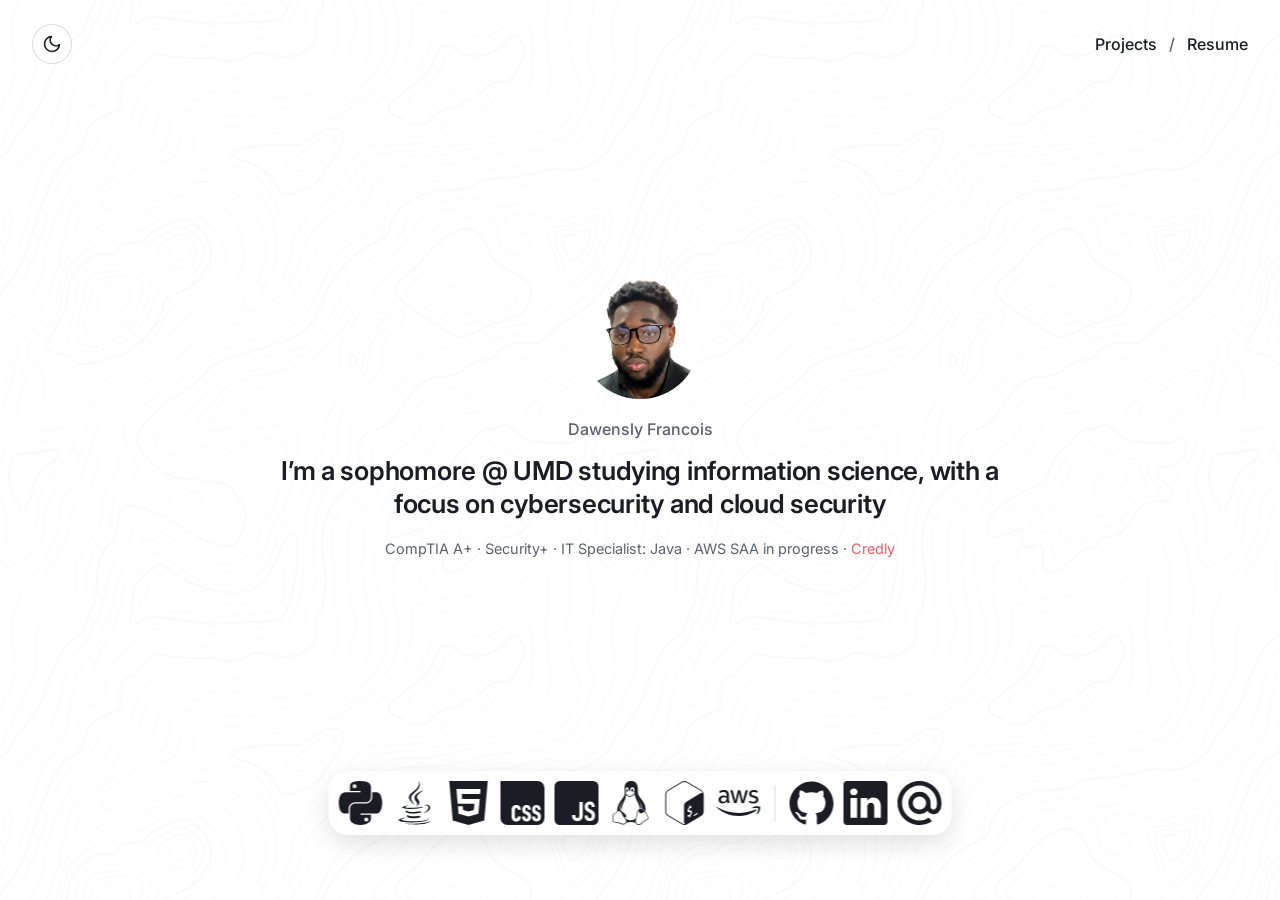
==== commit ea6c40e3: "Redesign: one-page layout, dedicated projects page, dark mode feature" ====
--- a/index.html
+++ b/index.html
@@ -3,191 +3,115 @@
     <head>
         <meta charset="UTF-8">
         <meta name="viewport" content="width=device-width, initial-scale=1.0">
-        <title>Dawgtial</title>
-        <link rel="icon" href="/Assets/Graphics/terminal-2.svg" class="wb-icon">
+        <title>Dawensly Francois</title>
+        <meta name="description" content="Dawensly Francois, information science student at UMD focused on cloud security.">
+        <!-- Theme script runs first so the page never flashes the wrong theme -->
+        <script src="../Scripting/theme.js"></script>
         <!--Link to CSS-->
-        <link rel="stylesheet" href="../Style/index_style.css">
-        <script src="/Scripting/logic.js"></script>
+        <link rel="stylesheet" href="../Style/index-style.css">
+        <link rel="preconnect" href="https://fonts.googleapis.com">
+        <link rel="preconnect" href="https://fonts.gstatic.com" crossorigin>
+        <link href="https://fonts.googleapis.com/css2?family=Inter:wght@400;500;600&display=swap" rel="stylesheet">
     </head>
+    <body>
+        <main class="hero">
 
-    <body>
-        <!--NAVIGATION-->
-        <!-- <div class="navigation">
-            <nav>
-                <ul>
-                    <li>Favicon</li>
-                    <li>Home</li>
-                    <li>About</li>
-                    <li>Projects</li>
-                    <li>Contact</li>
-                </ul>
+            <!-- ============ TOP BAR ============ -->
+            <header class="topbar">
+                <button class="theme-toggle" id="theme-toggle" type="button" aria-label="Toggle dark mode">
+                    <svg class="icon-moon" viewBox="0 0 24 24" aria-hidden="true">
+                        <path d="M21 12.79A9 9 0 1 1 11.21 3 7 7 0 0 0 21 12.79z"/>
+                    </svg>
+                    <svg class="icon-sun" viewBox="0 0 24 24" aria-hidden="true">
+                        <circle cx="12" cy="12" r="5"/>
+                        <line x1="12" y1="1" x2="12" y2="3"/>
+                        <line x1="12" y1="21" x2="12" y2="23"/>
+                        <line x1="4.22" y1="4.22" x2="5.64" y2="5.64"/>
+                        <line x1="18.36" y1="18.36" x2="19.78" y2="19.78"/>
+                        <line x1="1" y1="12" x2="3" y2="12"/>
+                        <line x1="21" y1="12" x2="23" y2="12"/>
+                        <line x1="4.22" y1="19.78" x2="5.64" y2="18.36"/>
+                        <line x1="18.36" y1="5.64" x2="19.78" y2="4.22"/>
+                    </svg>
+                </button>
+
+                <nav class="nav" aria-label="Primary">
+                    <a href="projects.html">Projects</a>
+                    <span class="slash" aria-hidden="true">/</span>
+                    <a href="../Assets/Docs/Resume-2026.pdf" target="_blank" rel="noopener">Resume</a>
+                </nav>
+            </header>
+
+            <!-- ============ INTRO ============ -->
+            <img class="avatar" src="../Assets/Images/profile-edited.png" alt="Dawensly Francois">
+            <p class="name">Dawensly Francois</p>
+            <h1>I’m a sophomore @ UMD studying information science, with a focus on cybersecurity and cloud security</h1>
+            <p class="certs-line">
+                CompTIA A+ · Security+ · IT Specialist: Java · AWS SAA in progress ·
+                <a href="https://www.credly.com/users/dawensly-francois/badges/credly" target="_blank" rel="noopener">Credly</a>
+            </p>
+
+            <!-- ============ DOCK ============ -->
+            <nav class="dock" aria-label="Skills and links">
+                <svg class="skill-icon" role="img" viewBox="0 0 24 24" xmlns="http://www.w3.org/2000/svg">
+                    <title>Python</title>
+                    <path d="M11.858 0c-.978.005-1.913.088-2.736.234C6.7.662 6.26 1.558 6.26 3.21v2.182h5.725v.727H4.111c-1.664 0-3.121 1-3.577 2.903-.526 2.181-.549 3.542 0 5.82.407 1.694 1.379 2.902 3.043 2.902h1.969v-2.616c0-1.89 1.635-3.557 3.576-3.557h5.72c1.591 0 2.862-1.31 2.862-2.91v-5.45c0-1.553-1.309-2.718-2.863-2.977A18 18 0 0 0 11.858 0M8.762 1.755c.591 0 1.074.491 1.074 1.095 0 .601-.483 1.087-1.074 1.087A1.08 1.08 0 0 1 7.688 2.85c0-.604.48-1.095 1.074-1.095m9.656 4.364v2.543c0 1.971-1.671 3.63-3.577 3.63H9.122c-1.566 0-2.862 1.34-2.862 2.91v5.452c0 1.551 1.349 2.464 2.862 2.91 1.813.532 3.55.628 5.72 0 1.44-.418 2.862-1.258 2.862-2.91V18.47h-5.719v-.727h8.582c1.664 0 2.284-1.16 2.862-2.903.598-1.793.573-3.518 0-5.819-.41-1.656-1.196-2.903-2.862-2.903zm-3.216 13.807a1.08 1.08 0 0 1 1.074 1.088c0 .604-.48 1.094-1.074 1.094-.592 0-1.075-.49-1.075-1.094 0-.601.483-1.088 1.075-1.088"/>
+                </svg>
+                <svg class="skill-icon" role="img" viewBox="0 0 128 128" xmlns="http://www.w3.org/2000/svg">
+                    <title>Java</title>
+                    <path d="M47.617 98.12s-4.767 2.774 3.397 3.71c9.892 1.13 14.947.968 25.845-1.092 0 0 2.871 1.795 6.873 3.351-24.439 10.47-55.308-.607-36.115-5.969zm-2.988-13.665s-5.348 3.959 2.823 4.805c10.567 1.091 18.91 1.18 33.354-1.6 0 0 1.993 2.025 5.132 3.131-29.542 8.64-62.446.68-41.309-6.336z"></path>
+                    <path d="M69.802 61.271c6.025 6.935-1.58 13.17-1.58 13.17s15.289-7.891 8.269-17.777c-6.559-9.215-11.587-13.792 15.635-29.58 0 .001-42.731 10.67-22.324 34.187z"></path>
+                    <path d="M102.123 108.229s3.529 2.91-3.888 5.159c-14.102 4.272-58.706 5.56-71.094.171-4.451-1.938 3.899-4.625 6.526-5.192 2.739-.593 4.303-.485 4.303-.485-4.953-3.487-32.013 6.85-13.743 9.815 49.821 8.076 90.817-3.637 77.896-9.468zM49.912 70.294s-22.686 5.389-8.033 7.348c6.188.828 18.518.638 30.011-.326 9.39-.789 18.813-2.474 18.813-2.474s-3.308 1.419-5.704 3.053c-23.042 6.061-67.544 3.238-54.731-2.958 10.832-5.239 19.644-4.643 19.644-4.643zm40.697 22.747c23.421-12.167 12.591-23.86 5.032-22.285-1.848.385-2.677.72-2.677.72s.688-1.079 2-1.543c14.953-5.255 26.451 15.503-4.823 23.725 0-.002.359-.327.468-.617z"></path>
+                    <path d="M76.491 1.587S89.459 14.563 64.188 34.51c-20.266 16.006-4.621 25.13-.007 35.559-11.831-10.673-20.509-20.07-14.688-28.815C58.041 28.42 81.722 22.195 76.491 1.587z"></path>
+                    <path d="M52.214 126.021c22.476 1.437 57-.8 57.817-11.436 0 0-1.571 4.032-18.577 7.231-19.186 3.612-42.854 3.191-56.887.874 0 .001 2.875 2.381 17.647 3.331z"></path>
+                </svg>
+                <svg class="skill-icon" role="img" viewBox="0 0 24 24" xmlns="http://www.w3.org/2000/svg">
+                    <title>HTML5</title>
+                    <path d="M1.5 0h21l-1.91 21.563L11.977 24l-8.564-2.438L1.5 0zm7.031 9.75l-.232-2.718 10.059.003.23-2.622L5.412 4.41l.698 8.01h9.126l-.326 3.426-2.91.804-2.955-.81-.188-2.11H6.248l.33 4.171L12 19.351l5.379-1.443.744-8.157H8.531z"/>
+                </svg>
+                <svg class="skill-icon" role="img" viewBox="0 0 24 24" xmlns="http://www.w3.org/2000/svg">
+                    <title>CSS</title>
+                    <path d="M0 0v20.16A3.84 3.84 0 0 0 3.84 24h16.32A3.84 3.84 0 0 0 24 20.16V3.84A3.84 3.84 0 0 0 20.16 0Zm14.256 13.08c1.56 0 2.28 1.08 2.304 2.64h-1.608c.024-.288-.048-.6-.144-.84-.096-.192-.288-.264-.552-.264-.456 0-.696.264-.696.84-.024.576.288.888.768 1.08.72.288 1.608.744 1.92 1.296q.432.648.432 1.656c0 1.608-.912 2.592-2.496 2.592-1.656 0-2.4-1.032-2.424-2.688h1.68c0 .792.264 1.176.792 1.176.264 0 .456-.072.552-.24.192-.312.24-1.176-.048-1.512-.312-.408-.912-.6-1.32-.816q-.828-.396-1.224-.936c-.24-.36-.36-.888-.36-1.536 0-1.44.936-2.472 2.424-2.448m5.4 0c1.584 0 2.304 1.08 2.328 2.64h-1.608c0-.288-.048-.6-.168-.84-.096-.192-.264-.264-.528-.264-.48 0-.72.264-.72.84s.288.888.792 1.08c.696.288 1.608.744 1.92 1.296.264.432.408.984.408 1.656.024 1.608-.888 2.592-2.472 2.592-1.68 0-2.424-1.056-2.448-2.688h1.68c0 .744.264 1.176.792 1.176.264 0 .456-.072.552-.24.216-.312.264-1.176-.048-1.512-.288-.408-.888-.6-1.32-.816-.552-.264-.96-.576-1.2-.936s-.36-.888-.36-1.536c-.024-1.44.912-2.472 2.4-2.448m-11.031.018c.711-.006 1.419.198 1.839.63.432.432.672 1.128.648 1.992H9.336c.024-.456-.096-.792-.432-.96-.312-.144-.768-.048-.888.24-.12.264-.192.576-.168.864v3.504c0 .744.264 1.128.768 1.128a.65.65 0 0 0 .552-.264c.168-.24.192-.552.168-.84h1.776c.096 1.632-.984 2.712-2.568 2.688-1.536 0-2.496-.864-2.472-2.472v-4.032c0-.816.24-1.44.696-1.848.432-.408 1.146-.624 1.857-.63"/>
+                </svg>
+                <svg class="skill-icon" role="img" xmlns="http://www.w3.org/2000/svg" viewBox="0 0 16 16">
+                    <title>JavaScript</title>
+                    <path fill-rule="evenodd" d="M14 0a2 2 0 0 1 2 2v12a2 2 0 0 1-2 2H2a2 2 0 0 1-2-2V2a2 2 0 0 1 2-2zM9.053 7.596v3.127l-.007 1.752q0 .498-.186.752t-.556.263q-.342 0-.528-.234-.185-.234-.185-.684v-.175H6.37v.185q0 .665.253 1.113.255.45.703.674.44.225 1.016.225.88 0 1.406-.498.527-.498.527-1.485l.007-1.752V7.596zm3.808-.108q-.585 0-1.006.244a1.67 1.67 0 0 0-.634.674 2.1 2.1 0 0 0-.225.996q0 .753.293 1.182.303.42.967.732l.469.215q.438.186.625.43.185.244.185.635 0 .478-.166.703-.156.224-.527.224-.361.001-.547-.244-.186-.243-.205-.752h-1.162q.02.996.498 1.524.479.527 1.386.527.909 0 1.417-.518.507-.517.507-1.484 0-.81-.332-1.289t-1.045-.79l-.449-.196q-.39-.166-.556-.381-.166-.214-.166-.576 0-.4.165-.596.177-.195.508-.195.361 0 .508.234.156.234.176.703h1.123q-.03-.976-.498-1.484-.47-.518-1.309-.518"/>
+                </svg>
+                <svg class="skill-icon" role="img" viewBox="0 0 24 24" xmlns="http://www.w3.org/2000/svg">
+                    <title>Linux</title>
+                    <path d="M12.504 0c-.155 0-.315.008-.48.021-4.226.333-3.105 4.807-3.17 6.298-.076 1.092-.3 1.953-1.05 3.02-.885 1.051-2.127 2.75-2.716 4.521-.278.832-.41 1.684-.287 2.489a.424.424 0 00-.11.135c-.26.268-.45.6-.663.839-.199.199-.485.267-.797.4-.313.136-.658.269-.864.68-.09.189-.136.394-.132.602 0 .199.027.4.055.536.058.399.116.728.04.97-.249.68-.28 1.145-.106 1.484.174.334.535.47.94.601.81.2 1.91.135 2.774.6.926.466 1.866.67 2.616.47.526-.116.97-.464 1.208-.946.587-.003 1.23-.269 2.26-.334.699-.058 1.574.267 2.577.2.025.134.063.198.114.333l.003.003c.391.778 1.113 1.132 1.884 1.071.771-.06 1.592-.536 2.257-1.306.631-.765 1.683-1.084 2.378-1.503.348-.199.629-.469.649-.853.023-.4-.2-.811-.714-1.376v-.097l-.003-.003c-.17-.2-.25-.535-.338-.926-.085-.401-.182-.786-.492-1.046h-.003c-.059-.054-.123-.067-.188-.135a.357.357 0 00-.19-.064c.431-1.278.264-2.55-.173-3.694-.533-1.41-1.465-2.638-2.175-3.483-.796-1.005-1.576-1.957-1.56-3.368.026-2.152.236-6.133-3.544-6.139zm.529 3.405h.013c.213 0 .396.062.584.198.19.135.33.332.438.533.105.259.158.459.166.724 0-.02.006-.04.006-.06v.105a.086.086 0 01-.004-.021l-.004-.024a1.807 1.807 0 01-.15.706.953.953 0 01-.213.335.71.71 0 00-.088-.042c-.104-.045-.198-.064-.284-.133a1.312 1.312 0 00-.22-.066c.05-.06.146-.133.183-.198.053-.128.082-.264.088-.402v-.02a1.21 1.21 0 00-.061-.4c-.045-.134-.101-.2-.183-.333-.084-.066-.167-.132-.267-.132h-.016c-.093 0-.176.03-.262.132a.8.8 0 00-.205.334 1.18 1.18 0 00-.09.4v.019c.002.089.008.179.02.267-.193-.067-.438-.135-.607-.202a1.635 1.635 0 01-.018-.2v-.02a1.772 1.772 0 01.15-.768c.082-.22.232-.406.43-.533a.985.985 0 01.594-.2zm-2.962.059h.036c.142 0 .27.048.399.135.146.129.264.288.344.465.09.199.14.4.153.667v.004c.007.134.006.2-.002.266v.08c-.03.007-.056.018-.083.024-.152.055-.274.135-.393.2.012-.09.013-.18.003-.267v-.015c-.012-.133-.04-.2-.082-.333a.613.613 0 00-.166-.267.248.248 0 00-.183-.064h-.021c-.071.006-.13.04-.186.132a.552.552 0 00-.12.27.944.944 0 00-.023.33v.015c.012.135.037.2.08.334.046.134.098.2.166.268.01.009.02.018.034.024-.07.057-.117.07-.176.136a.304.304 0 01-.131.068 2.62 2.62 0 01-.275-.402 1.772 1.772 0 01-.155-.667 1.759 1.759 0 01.08-.668 1.43 1.43 0 01.283-.535c.128-.133.26-.2.418-.2zm1.37 1.706c.332 0 .733.065 1.216.399.293.2.523.269 1.052.468h.003c.255.136.405.266.478.399v-.131a.571.571 0 01.016.47c-.123.31-.516.643-1.063.842v.002c-.268.135-.501.333-.775.465-.276.135-.588.292-1.012.267a1.139 1.139 0 01-.448-.067 3.566 3.566 0 01-.322-.198c-.195-.135-.363-.332-.612-.465v-.005h-.005c-.4-.246-.616-.512-.686-.71-.07-.268-.005-.47.193-.6.224-.135.38-.271.483-.336.104-.074.143-.102.176-.131h.002v-.003c.169-.202.436-.47.839-.601.139-.036.294-.065.466-.065zm2.8 2.142c.358 1.417 1.196 3.475 1.735 4.473.286.534.855 1.659 1.102 3.024.156-.005.33.018.513.064.646-1.671-.546-3.467-1.089-3.966-.22-.2-.232-.335-.123-.335.59.534 1.365 1.572 1.646 2.757.13.535.16 1.104.021 1.67.067.028.135.06.205.067 1.032.534 1.413.938 1.23 1.537v-.043c-.06-.003-.12 0-.18 0h-.016c.151-.467-.182-.825-1.065-1.224-.915-.4-1.646-.336-1.77.465-.008.043-.013.066-.018.135-.068.023-.139.053-.209.064-.43.268-.662.669-.793 1.187-.13.533-.17 1.156-.205 1.869v.003c-.02.334-.17.838-.319 1.35-1.5 1.072-3.58 1.538-5.348.334a2.645 2.645 0 00-.402-.533 1.45 1.45 0 00-.275-.333c.182 0 .338-.03.465-.067a.615.615 0 00.314-.334c.108-.267 0-.697-.345-1.163-.345-.467-.931-.995-1.788-1.521-.63-.4-.986-.87-1.15-1.396-.165-.534-.143-1.085-.015-1.645.245-1.07.873-2.11 1.274-2.763.107-.065.037.135-.408.974-.396.751-1.14 2.497-.122 3.854a8.123 8.123 0 01.647-2.876c.564-1.278 1.743-3.504 1.836-5.268.048.036.217.135.289.202.218.133.38.333.59.465.21.201.477.335.876.335.039.003.075.006.11.006.412 0 .73-.134.997-.268.29-.134.52-.334.74-.4h.005c.467-.135.835-.402 1.044-.7zm2.185 8.958c.037.6.343 1.245.882 1.377.588.134 1.434-.333 1.791-.765l.211-.01c.315-.007.577.01.847.268l.003.003c.208.199.305.53.391.876.085.4.154.78.409 1.066.486.527.645.906.636 1.14l.003-.007v.018l-.003-.012c-.015.262-.185.396-.498.595-.63.401-1.746.712-2.457 1.57-.618.737-1.37 1.14-2.036 1.191-.664.053-1.237-.2-1.574-.898l-.005-.003c-.21-.4-.12-1.025.056-1.69.176-.668.428-1.344.463-1.897.037-.714.076-1.335.195-1.814.12-.465.308-.797.641-.984l.045-.022zm-10.814.049h.01c.053 0 .105.005.157.014.376.055.706.333 1.023.752l.91 1.664.003.003c.243.533.754 1.064 1.189 1.637.434.598.77 1.131.729 1.57v.006c-.057.744-.48 1.148-1.125 1.294-.645.135-1.52.002-2.395-.464-.968-.536-2.118-.469-2.857-.602-.369-.066-.61-.2-.723-.4-.11-.2-.113-.602.123-1.23v-.004l.002-.003c.117-.334.03-.752-.027-1.118-.055-.401-.083-.71.043-.94.16-.334.396-.4.69-.533.294-.135.64-.202.915-.47h.002v-.002c.256-.268.445-.601.668-.838.19-.201.38-.336.663-.336zm7.159-9.074c-.435.201-.945.535-1.488.535-.542 0-.97-.267-1.28-.466-.154-.134-.28-.268-.373-.335-.164-.134-.144-.333-.074-.333.109.016.129.134.199.2.096.066.215.2.36.333.292.2.68.467 1.167.467.485 0 1.053-.267 1.398-.466.195-.135.445-.334.648-.467.156-.136.149-.267.279-.267.128.016.034.134-.147.332a8.097 8.097 0 01-.69.468zm-1.082-1.583V5.64c-.006-.02.013-.042.029-.05.074-.043.18-.027.26.004.063 0 .16.067.15.135-.006.049-.085.066-.135.066-.055 0-.092-.043-.141-.068-.052-.018-.146-.008-.163-.065zm-.551 0c-.02.058-.113.049-.166.066-.047.025-.086.068-.14.068-.05 0-.13-.02-.136-.068-.01-.066.088-.133.15-.133.08-.031.184-.047.259-.005.019.009.036.03.03.05v.02h.003z"/>
+                </svg>
+                <svg class="skill-icon" role="img" viewBox="0 0 24 24" xmlns="http://www.w3.org/2000/svg">
+                    <title>GNU Bash</title>
+                    <path d="M21.038,4.9l-7.577-4.498C13.009,0.134,12.505,0,12,0c-0.505,0-1.009,0.134-1.462,0.403L2.961,4.9 C2.057,5.437,1.5,6.429,1.5,7.503v8.995c0,1.073,0.557,2.066,1.462,2.603l7.577,4.497C10.991,23.866,11.495,24,12,24 c0.505,0,1.009-0.134,1.461-0.402l7.577-4.497c0.904-0.537,1.462-1.529,1.462-2.603V7.503C22.5,6.429,21.943,5.437,21.038,4.9z M15.17,18.946l0.013,0.646c0.001,0.078-0.05,0.167-0.111,0.198l-0.383,0.22c-0.061,0.031-0.111-0.007-0.112-0.085L14.57,19.29 c-0.328,0.136-0.66,0.169-0.872,0.084c-0.04-0.016-0.057-0.075-0.041-0.142l0.139-0.584c0.011-0.046,0.036-0.092,0.069-0.121 c0.012-0.011,0.024-0.02,0.036-0.026c0.022-0.011,0.043-0.014,0.062-0.006c0.229,0.077,0.521,0.041,0.802-0.101 c0.357-0.181,0.596-0.545,0.592-0.907c-0.003-0.328-0.181-0.465-0.613-0.468c-0.55,0.001-1.064-0.107-1.072-0.917 c-0.007-0.667,0.34-1.361,0.889-1.8l-0.007-0.652c-0.001-0.08,0.048-0.168,0.111-0.2l0.37-0.236 c0.061-0.031,0.111,0.007,0.112,0.087l0.006,0.653c0.273-0.109,0.511-0.138,0.726-0.088c0.047,0.012,0.067,0.076,0.048,0.151 l-0.144,0.578c-0.011,0.044-0.036,0.088-0.065,0.116c-0.012,0.012-0.025,0.021-0.038,0.028c-0.019,0.01-0.038,0.013-0.057,0.009 c-0.098-0.022-0.332-0.073-0.699,0.113c-0.385,0.195-0.52,0.53-0.517,0.778c0.003,0.297,0.155,0.387,0.681,0.396 c0.7,0.012,1.003,0.318,1.01,1.023C16.105,17.747,15.736,18.491,15.17,18.946z M19.143,17.859c0,0.06-0.008,0.116-0.058,0.145 l-1.916,1.164c-0.05,0.029-0.09,0.004-0.09-0.056v-0.494c0-0.06,0.037-0.093,0.087-0.122l1.887-1.129 c0.05-0.029,0.09-0.004,0.09,0.056V17.859z M20.459,6.797l-7.168,4.427c-0.894,0.523-1.553,1.109-1.553,2.187v8.833 c0,0.645,0.26,1.063,0.66,1.184c-0.131,0.023-0.264,0.039-0.398,0.039c-0.42,0-0.833-0.114-1.197-0.33L3.226,18.64 c-0.741-0.44-1.201-1.261-1.201-2.142V7.503c0-0.881,0.46-1.702,1.201-2.142l7.577-4.498c0.363-0.216,0.777-0.33,1.197-0.33 c0.419,0,0.833,0.114,1.197,0.33l7.577,4.498c0.624,0.371,1.046,1.013,1.164,1.732C21.686,6.557,21.12,6.411,20.459,6.797z"/>
+                </svg>
+                <svg class="skill-icon" role="img" viewBox="0 0 128 128" xmlns="http://www.w3.org/2000/svg">
+                    <title>AWS</title>
+                    <path d="M36.379 53.64c0 1.56.168 2.825.465 3.75.336.926.758 1.938 1.347 3.032.207.336.293.672.293.969 0 .418-.254.84-.8 1.261l-2.653 1.77c-.379.25-.758.379-1.093.379-.422 0-.844-.211-1.266-.59a13.28 13.28 0 0 1-1.516-1.98 34.153 34.153 0 0 1-1.304-2.485c-3.282 3.875-7.41 5.813-12.38 5.813-3.535 0-6.355-1.012-8.421-3.032-2.063-2.023-3.114-4.718-3.114-8.086 0-3.578 1.262-6.484 3.833-8.671 2.566-2.192 5.976-3.286 10.316-3.286 1.43 0 2.902.125 4.46.336 1.56.211 3.161.547 4.845.926v-3.074c0-3.2-.676-5.43-1.98-6.734C26.061 32.633 23.788 32 20.546 32c-1.473 0-2.988.168-4.547.547a33.416 33.416 0 0 0-4.547 1.433c-.676.293-1.18.461-1.473.547-.296.082-.507.125-.675.125-.59 0-.883-.422-.883-1.304v-2.063c0-.676.082-1.18.293-1.476.21-.293.59-.586 1.18-.883 1.472-.758 3.242-1.39 5.304-1.895 2.063-.547 4.254-.8 6.57-.8 5.008 0 8.672 1.136 11.032 3.41 2.316 2.273 3.492 5.726 3.492 10.359v13.64Zm-17.094 6.403c1.387 0 2.82-.254 4.336-.758 1.516-.508 2.863-1.433 4-2.695.672-.8 1.18-1.684 1.43-2.695.254-1.012.422-2.23.422-3.665v-1.765a34.401 34.401 0 0 0-3.871-.719 31.816 31.816 0 0 0-3.961-.25c-2.82 0-4.883.547-6.274 1.684-1.387 1.136-2.062 2.734-2.062 4.84 0 1.98.504 3.453 1.558 4.464 1.012 1.051 2.485 1.559 4.422 1.559Zm33.809 4.547c-.758 0-1.262-.125-1.598-.422-.34-.254-.633-.84-.887-1.64L40.715 29.98c-.25-.843-.38-1.39-.38-1.687 0-.672.337-1.05 1.013-1.05h4.125c.8 0 1.347.124 1.644.421.336.25.59.84.84 1.64l7.074 27.876 6.57-27.875c.208-.84.462-1.39.797-1.64.34-.255.93-.423 1.688-.423h3.367c.8 0 1.348.125 1.684.422.336.25.633.84.8 1.64l6.653 28.212 7.285-28.211c.25-.84.547-1.39.84-1.64.336-.255.887-.423 1.644-.423h3.914c.676 0 1.055.336 1.055 1.051 0 .21-.043.422-.086.676-.043.254-.125.59-.293 1.05L80.801 62.57c-.254.84-.547 1.387-.887 1.64-.336.255-.883.423-1.598.423h-3.62c-.801 0-1.348-.13-1.684-.422-.34-.297-.633-.844-.801-1.684l-6.527-27.16-6.485 27.117c-.21.844-.46 1.391-.8 1.684-.337.297-.926.422-1.684.422Zm54.105 1.137c-2.187 0-4.379-.254-6.484-.758-2.106-.504-3.746-1.055-4.84-1.684-.676-.379-1.137-.8-1.305-1.18a2.919 2.919 0 0 1-.254-1.18v-2.148c0-.882.336-1.304.97-1.304.25 0 .503.043.757.129.25.082.629.25 1.05.418a23.102 23.102 0 0 0 4.634 1.476c1.683.336 3.324.504 5.011.504 2.653 0 4.715-.465 6.145-1.39 1.433-.926 2.191-2.274 2.191-4 0-1.18-.379-2.145-1.136-2.946-.758-.8-2.192-1.516-4.254-2.191l-6.106-1.895c-3.074-.969-5.348-2.398-6.734-4.293-1.39-1.855-2.106-3.918-2.106-6.105 0-1.77.38-3.328 1.137-4.676a10.829 10.829 0 0 1 3.031-3.453c1.262-.965 2.696-1.684 4.38-2.188 1.683-.504 3.452-.715 5.304-.715.926 0 1.894.043 2.82.168.969.125 1.852.293 2.738.461.84.211 1.641.422 2.399.676.758.254 1.348.504 1.77.758.59.336 1.011.672 1.261 1.05.254.34.379.802.379 1.391v1.98c0 .884-.336 1.348-.969 1.348-.336 0-.883-.171-1.597-.507-2.403-1.094-5.098-1.641-8.086-1.641-2.399 0-4.293.379-5.598 1.18-1.309.797-1.98 2.02-1.98 3.746 0 1.18.421 2.191 1.261 2.988.844.8 2.403 1.602 4.633 2.316l5.98 1.895c3.032.969 5.22 2.316 6.524 4.043 1.305 1.727 1.938 3.707 1.938 5.895 0 1.812-.38 3.453-1.094 4.882-.758 1.434-1.77 2.696-3.074 3.707-1.305 1.051-2.864 1.809-4.672 2.36-1.895.586-3.875.883-6.024.883Zm0 0"></path>
+                    <path d="M118 73.348c-4.432.063-9.664 1.052-13.621 3.832-1.223.883-1.012 2.062.336 1.894 4.508-.547 14.44-1.726 16.21.547 1.77 2.23-1.976 11.62-3.663 15.79-.504 1.26.59 1.769 1.726.8 7.41-6.231 9.348-19.242 7.832-21.137-.757-.925-4.388-1.79-8.82-1.726zM1.63 75.859c-.927.116-1.347 1.236-.368 2.121 16.508 14.902 38.359 23.872 62.613 23.872 17.305 0 37.43-5.43 51.281-15.66 2.273-1.688.297-4.254-2.02-3.204-15.534 6.57-32.421 9.77-47.788 9.77-22.778 0-44.8-6.273-62.653-16.633-.39-.231-.755-.304-1.064-.266z"></path>
+                </svg>
+
+                <span class="divider" aria-hidden="true"></span>
+
+                <a href="https://github.com/dawensly" target="_blank" rel="noopener" aria-label="GitHub">
+                    <svg class="skill-icon" role="img" viewBox="0 0 24 24" xmlns="http://www.w3.org/2000/svg">
+                        <title>GitHub</title>
+                        <path d="M12 .297c-6.63 0-12 5.373-12 12 0 5.303 3.438 9.8 8.205 11.385.6.113.82-.258.82-.577 0-.285-.01-1.04-.015-2.04-3.338.724-4.042-1.61-4.042-1.61C4.422 18.07 3.633 17.7 3.633 17.7c-1.087-.744.084-.729.084-.729 1.205.084 1.838 1.236 1.838 1.236 1.07 1.835 2.809 1.305 3.495.998.108-.776.417-1.305.76-1.605-2.665-.3-5.466-1.332-5.466-5.93 0-1.31.465-2.38 1.235-3.22-.135-.303-.54-1.523.105-3.176 0 0 1.005-.322 3.3 1.23.96-.267 1.98-.399 3-.405 1.02.006 2.04.138 3 .405 2.28-1.552 3.285-1.23 3.285-1.23.645 1.653.24 2.873.12 3.176.765.84 1.23 1.91 1.23 3.22 0 4.61-2.805 5.625-5.475 5.92.42.36.81 1.096.81 2.22 0 1.606-.015 2.896-.015 3.286 0 .315.21.69.825.57C20.565 22.092 24 17.592 24 12.297c0-6.627-5.373-12-12-12"/>
+                    </svg>
+                </a>
+                <a href="https://linkedin.com/in/dawenslyfrancois/" target="_blank" rel="noopener" aria-label="LinkedIn">
+                    <svg class="skill-icon" role="img" xmlns="http://www.w3.org/2000/svg" viewBox="0 0 16 16">
+                        <title>LinkedIn</title>
+                        <path d="M0 1.146C0 .513.526 0 1.175 0h13.65C15.474 0 16 .513 16 1.146v13.708c0 .633-.526 1.146-1.175 1.146H1.175C.526 16 0 15.487 0 14.854zm4.943 12.248V6.169H2.542v7.225zm-1.2-8.212c.837 0 1.358-.554 1.358-1.248-.015-.709-.52-1.248-1.342-1.248S2.4 3.226 2.4 3.934c0 .694.521 1.248 1.327 1.248zm4.908 8.212V9.359c0-.216.016-.432.08-.586.173-.431.568-.878 1.232-.878.869 0 1.216.662 1.216 1.634v3.865h2.401V9.25c0-2.22-1.184-3.252-2.764-3.252-1.274 0-1.845.7-2.165 1.193v.025h-.016l.016-.025V6.169h-2.4c.03.678 0 7.225 0 7.225z"/>
+                    </svg>
+                </a>
+                <a href="mailto:dawensly.francois.work@gmail.com" aria-label="Email">
+                    <svg class="skill-icon" role="img" viewBox="0 0 24 24" xmlns="http://www.w3.org/2000/svg">
+                        <title>Email</title>
+                        <path d="M15.61 12c0 1.99-1.62 3.61-3.61 3.61-1.99 0-3.61-1.62-3.61-3.61 0-1.99 1.62-3.61 3.61-3.61 1.99 0 3.61 1.62 3.61 3.61M12 0C5.383 0 0 5.383 0 12s5.383 12 12 12c2.424 0 4.761-.722 6.76-2.087l.034-.024-1.617-1.879-.027.017A9.494 9.494 0 0 1 12 21.54c-5.26 0-9.54-4.28-9.54-9.54 0-5.26 4.28-9.54 9.54-9.54 5.26 0 9.54 4.28 9.54 9.54a9.63 9.63 0 0 1-.225 2.05c-.301 1.239-1.169 1.618-1.82 1.568-.654-.053-1.42-.52-1.426-1.661V12A6.076 6.076 0 0 0 12 5.93 6.076 6.076 0 0 0 5.93 12 6.076 6.076 0 0 0 12 18.07a6.02 6.02 0 0 0 4.3-1.792 3.9 3.9 0 0 0 3.32 1.805c.874 0 1.74-.292 2.437-.821.719-.547 1.256-1.336 1.553-2.285.047-.154.135-.504.135-.507l.002-.013c.175-.76.253-1.52.253-2.457 0-6.617-5.383-12-12-12"/>
+                    </svg>
+                </a>
             </nav>
-        </div> -->
-        
-        <!--BANNER-->
-        <main class="main-content">
-
-            <div class="banner-content">
-                <!--<svg xmlns="http://www.w3.org/2000/svg" fill="none" viewBox="0 0 24 24" stroke-width="1.5" stroke="currentColor" class="size-6">
-  <path stroke-linecap="round" stroke-linejoin="round" d="M21.752 15.002A9.72 9.72 0 0 1 18 15.75c-5.385 0-9.75-4.365-9.75-9.75 0-1.33.266-2.597.748-3.752A9.753 9.753 0 0 0 3 11.25C3 16.635 7.365 21 12.75 21a9.753 9.753 0 0 0 9.002-5.998Z" />
-</svg>-->
-                <h1>Hey, I'm Dawensly</h1>
-                <!--<h3>I do stuff.</h3>-->
-                    <ul class="banner-buttons">
-                        <li><a href="#about"><button class="b-button">About</button></a></li>
-                        <li><a href="#projects"><button class="b-button">Portfolio</button></a></li>
-                        <li><a href="#contact"><button class="b-button">Contact</button></a></li>
-                    </ul>
-                </div>
-
-            <!-- SKILLS -->
-             <h2 class="section-heading">My Toolkit</h2>
-            <div id="skill-icons">
-                <ul id="icons-list">
-                    <li><svg role="img" viewBox="0 0 24 24" xmlns="http://www.w3.org/2000/svg"><title>Python</title>
-                        <path d="M14.25.18l.9.2.73.26.59.3.45.32.34.34.25.34.16.33.1.3.04.26.02.2-.01.13V8.5l-.05.63-.13.55-.21.46-.26.38-.3.31-.33.25-.35.19-.35.14-.33.1-.3.07-.26.04-.21.02H8.77l-.69.05-.59.14-.5.22-.41.27-.33.32-.27.35-.2.36-.15.37-.1.35-.07.32-.04.27-.02.21v3.06H3.17l-.21-.03-.28-.07-.32-.12-.35-.18-.36-.26-.36-.36-.35-.46-.32-.59-.28-.73-.21-.88-.14-1.05-.05-1.23.06-1.22.16-1.04.24-.87.32-.71.36-.57.4-.44.42-.33.42-.24.4-.16.36-.1.32-.05.24-.01h.16l.06.01h8.16v-.83H6.18l-.01-2.75-.02-.37.05-.34.11-.31.17-.28.25-.26.31-.23.38-.2.44-.18.51-.15.58-.12.64-.1.71-.06.77-.04.84-.02 1.27.05zm-6.3 1.98l-.23.33-.08.41.08.41.23.34.33.22.41.09.41-.09.33-.22.23-.34.08-.41-.08-.41-.23-.33-.33-.22-.41-.09-.41.09zm13.09 3.95l.28.06.32.12.35.18.36.27.36.35.35.47.32.59.28.73.21.88.14 1.04.05 1.23-.06 1.23-.16 1.04-.24.86-.32.71-.36.57-.4.45-.42.33-.42.24-.4.16-.36.09-.32.05-.24.02-.16-.01h-8.22v.82h5.84l.01 2.76.02.36-.05.34-.11.31-.17.29-.25.25-.31.24-.38.2-.44.17-.51.15-.58.13-.64.09-.71.07-.77.04-.84.01-1.27-.04-1.07-.14-.9-.2-.73-.25-.59-.3-.45-.33-.34-.34-.25-.34-.16-.33-.1-.3-.04-.25-.02-.2.01-.13v-5.34l.05-.64.13-.54.21-.46.26-.38.3-.32.33-.24.35-.2.35-.14.33-.1.3-.06.26-.04.21-.02.13-.01h5.84l.69-.05.59-.14.5-.21.41-.28.33-.32.27-.35.2-.36.15-.36.1-.35.07-.32.04-.28.02-.21V6.07h2.09l.14.01zm-6.47 14.25l-.23.33-.08.41.08.41.23.33.33.23.41.08.41-.08.33-.23.23-.33.08-.41-.08-.41-.23-.33-.33-.23-.41-.08-.41.08z"/>
-                    </svg>
-                </li>
-                    <li>
-                        <svg viewBox="0 0 128 128"><title>Java</title>
-                            <path fill="#0074BD" d="M47.617 98.12s-4.767 2.774 3.397 3.71c9.892 1.13 14.947.968 25.845-1.092 0 0 2.871 1.795 6.873 3.351-24.439 10.47-55.308-.607-36.115-5.969zm-2.988-13.665s-5.348 3.959 2.823 4.805c10.567 1.091 18.91 1.18 33.354-1.6 0 0 1.993 2.025 5.132 3.131-29.542 8.64-62.446.68-41.309-6.336z"></path><path fill="#EA2D2E" d="M69.802 61.271c6.025 6.935-1.58 13.17-1.58 13.17s15.289-7.891 8.269-17.777c-6.559-9.215-11.587-13.792 15.635-29.58 0 .001-42.731 10.67-22.324 34.187z"></path><path fill="#0074BD" d="M102.123 108.229s3.529 2.91-3.888 5.159c-14.102 4.272-58.706 5.56-71.094.171-4.451-1.938 3.899-4.625 6.526-5.192 2.739-.593 4.303-.485 4.303-.485-4.953-3.487-32.013 6.85-13.743 9.815 49.821 8.076 90.817-3.637 77.896-9.468zM49.912 70.294s-22.686 5.389-8.033 7.348c6.188.828 18.518.638 30.011-.326 9.39-.789 18.813-2.474 18.813-2.474s-3.308 1.419-5.704 3.053c-23.042 6.061-67.544 3.238-54.731-2.958 10.832-5.239 19.644-4.643 19.644-4.643zm40.697 22.747c23.421-12.167 12.591-23.86 5.032-22.285-1.848.385-2.677.72-2.677.72s.688-1.079 2-1.543c14.953-5.255 26.451 15.503-4.823 23.725 0-.002.359-.327.468-.617z"></path><path fill="#EA2D2E" d="M76.491 1.587S89.459 14.563 64.188 34.51c-20.266 16.006-4.621 25.13-.007 35.559-11.831-10.673-20.509-20.07-14.688-28.815C58.041 28.42 81.722 22.195 76.491 1.587z"></path><path fill="#0074BD" d="M52.214 126.021c22.476 1.437 57-.8 57.817-11.436 0 0-1.571 4.032-18.577 7.231-19.186 3.612-42.854 3.191-56.887.874 0 .001 2.875 2.381 17.647 3.331z"></path>
-                        </svg>
-                    </li>
-                    <li>
-                        <svg role="img" viewBox="0 0 24 24" xmlns="http://www.w3.org/2000/svg"><title>Bash</title>
-                            <path d="M21.038,4.9l-7.577-4.498C13.009,0.134,12.505,0,12,0c-0.505,0-1.009,0.134-1.462,0.403L2.961,4.9 C2.057,5.437,1.5,6.429,1.5,7.503v8.995c0,1.073,0.557,2.066,1.462,2.603l7.577,4.497C10.991,23.866,11.495,24,12,24 c0.505,0,1.009-0.134,1.461-0.402l7.577-4.497c0.904-0.537,1.462-1.529,1.462-2.603V7.503C22.5,6.429,21.943,5.437,21.038,4.9z M15.17,18.946l0.013,0.646c0.001,0.078-0.05,0.167-0.111,0.198l-0.383,0.22c-0.061,0.031-0.111-0.007-0.112-0.085L14.57,19.29 c-0.328,0.136-0.66,0.169-0.872,0.084c-0.04-0.016-0.057-0.075-0.041-0.142l0.139-0.584c0.011-0.046,0.036-0.092,0.069-0.121 c0.012-0.011,0.024-0.02,0.036-0.026c0.022-0.011,0.043-0.014,0.062-0.006c0.229,0.077,0.521,0.041,0.802-0.101 c0.357-0.181,0.596-0.545,0.592-0.907c-0.003-0.328-0.181-0.465-0.613-0.468c-0.55,0.001-1.064-0.107-1.072-0.917 c-0.007-0.667,0.34-1.361,0.889-1.8l-0.007-0.652c-0.001-0.08,0.048-0.168,0.111-0.2l0.37-0.236 c0.061-0.031,0.111,0.007,0.112,0.087l0.006,0.653c0.273-0.109,0.511-0.138,0.726-0.088c0.047,0.012,0.067,0.076,0.048,0.151 l-0.144,0.578c-0.011,0.044-0.036,0.088-0.065,0.116c-0.012,0.012-0.025,0.021-0.038,0.028c-0.019,0.01-0.038,0.013-0.057,0.009 c-0.098-0.022-0.332-0.073-0.699,0.113c-0.385,0.195-0.52,0.53-0.517,0.778c0.003,0.297,0.155,0.387,0.681,0.396 c0.7,0.012,1.003,0.318,1.01,1.023C16.105,17.747,15.736,18.491,15.17,18.946z M19.143,17.859c0,0.06-0.008,0.116-0.058,0.145 l-1.916,1.164c-0.05,0.029-0.09,0.004-0.09-0.056v-0.494c0-0.06,0.037-0.093,0.087-0.122l1.887-1.129 c0.05-0.029,0.09-0.004,0.09,0.056V17.859z M20.459,6.797l-7.168,4.427c-0.894,0.523-1.553,1.109-1.553,2.187v8.833 c0,0.645,0.26,1.063,0.66,1.184c-0.131,0.023-0.264,0.039-0.398,0.039c-0.42,0-0.833-0.114-1.197-0.33L3.226,18.64 c-0.741-0.44-1.201-1.261-1.201-2.142V7.503c0-0.881,0.46-1.702,1.201-2.142l7.577-4.498c0.363-0.216,0.777-0.33,1.197-0.33 c0.419,0,0.833,0.114,1.197,0.33l7.577,4.498c0.624,0.371,1.046,1.013,1.164,1.732C21.686,6.557,21.12,6.411,20.459,6.797z"/>
-                        </svg>
-                    </li>
-                    <li>
-                        <svg role="img" viewBox="0 0 24 24" xmlns="http://www.w3.org/2000/svg"><title>JavaScript</title>
-                            <path d="M0 0h24v24H0V0zm22.034 18.276c-.175-1.095-.888-2.015-3.003-2.873-.736-.345-1.554-.585-1.797-1.14-.091-.33-.105-.51-.046-.705.15-.646.915-.84 1.515-.66.39.12.75.42.976.9 1.034-.676 1.034-.676 1.755-1.125-.27-.42-.404-.601-.586-.78-.63-.705-1.469-1.065-2.834-1.034l-.705.089c-.676.165-1.32.525-1.71 1.005-1.14 1.291-.811 3.541.569 4.471 1.365 1.02 3.361 1.244 3.616 2.205.24 1.17-.87 1.545-1.966 1.41-.811-.18-1.26-.586-1.755-1.336l-1.83 1.051c.21.48.45.689.81 1.109 1.74 1.756 6.09 1.666 6.871-1.004.029-.09.24-.705.074-1.65l.046.067zm-8.983-7.245h-2.248c0 1.938-.009 3.864-.009 5.805 0 1.232.063 2.363-.138 2.711-.33.689-1.18.601-1.566.48-.396-.196-.597-.466-.83-.855-.063-.105-.11-.196-.127-.196l-1.825 1.125c.305.63.75 1.172 1.324 1.517.855.51 2.004.675 3.207.405.783-.226 1.458-.691 1.811-1.411.51-.93.402-2.07.397-3.346.012-2.054 0-4.109 0-6.179l.004-.056z"/>
-                        </svg>
-                    </li>
-                    <li>
-                        <svg role="img" viewBox="0 0 24 24" xmlns="http://www.w3.org/2000/svg"><title>HTML5</title>
-                            <path d="M1.5 0h21l-1.91 21.563L11.977 24l-8.564-2.438L1.5 0zm7.031 9.75l-.232-2.718 10.059.003.23-2.622L5.412 4.41l.698 8.01h9.126l-.326 3.426-2.91.804-2.955-.81-.188-2.11H6.248l.33 4.171L12 19.351l5.379-1.443.744-8.157H8.531z"/>
-                        </svg>
-                    </li>
-                    <li><svg role="img" viewBox="0 0 24 24" xmlns="http://www.w3.org/2000/svg"><title>CSS</title>
-                        <path d="M0 0v20.16A3.84 3.84 0 0 0 3.84 24h16.32A3.84 3.84 0 0 0 24 20.16V3.84A3.84 3.84 0 0 0 20.16 0Zm14.256 13.08c1.56 0 2.28 1.08 2.304 2.64h-1.608c.024-.288-.048-.6-.144-.84-.096-.192-.288-.264-.552-.264-.456 0-.696.264-.696.84-.024.576.288.888.768 1.08.72.288 1.608.744 1.92 1.296q.432.648.432 1.656c0 1.608-.912 2.592-2.496 2.592-1.656 0-2.4-1.032-2.424-2.688h1.68c0 .792.264 1.176.792 1.176.264 0 .456-.072.552-.24.192-.312.24-1.176-.048-1.512-.312-.408-.912-.6-1.32-.816q-.828-.396-1.224-.936c-.24-.36-.36-.888-.36-1.536 0-1.44.936-2.472 2.424-2.448m5.4 0c1.584 0 2.304 1.08 2.328 2.64h-1.608c0-.288-.048-.6-.168-.84-.096-.192-.264-.264-.528-.264-.48 0-.72.264-.72.84s.288.888.792 1.08c.696.288 1.608.744 1.92 1.296.264.432.408.984.408 1.656.024 1.608-.888 2.592-2.472 2.592-1.68 0-2.424-1.056-2.448-2.688h1.68c0 .744.264 1.176.792 1.176.264 0 .456-.072.552-.24.216-.312.264-1.176-.048-1.512-.288-.408-.888-.6-1.32-.816-.552-.264-.96-.576-1.2-.936s-.36-.888-.36-1.536c-.024-1.44.912-2.472 2.4-2.448m-11.031.018c.711-.006 1.419.198 1.839.63.432.432.672 1.128.648 1.992H9.336c.024-.456-.096-.792-.432-.96-.312-.144-.768-.048-.888.24-.12.264-.192.576-.168.864v3.504c0 .744.264 1.128.768 1.128a.65.65 0 0 0 .552-.264c.168-.24.192-.552.168-.84h1.776c.096 1.632-.984 2.712-2.568 2.688-1.536 0-2.496-.864-2.472-2.472v-4.032c0-.816.24-1.44.696-1.848.432-.408 1.146-.624 1.857-.63"/>
-                    </svg></li>
-                    <li>
-                        <svg role="img" viewBox="0 0 24 24" xmlns="http://www.w3.org/2000/svg"><title>Linux</title>
-                            <path d="M12.504 0c-.155 0-.315.008-.48.021-4.226.333-3.105 4.807-3.17 6.298-.076 1.092-.3 1.953-1.05 3.02-.885 1.051-2.127 2.75-2.716 4.521-.278.832-.41 1.684-.287 2.489a.424.424 0 00-.11.135c-.26.268-.45.6-.663.839-.199.199-.485.267-.797.4-.313.136-.658.269-.864.68-.09.189-.136.394-.132.602 0 .199.027.4.055.536.058.399.116.728.04.97-.249.68-.28 1.145-.106 1.484.174.334.535.47.94.601.81.2 1.91.135 2.774.6.926.466 1.866.67 2.616.47.526-.116.97-.464 1.208-.946.587-.003 1.23-.269 2.26-.334.699-.058 1.574.267 2.577.2.025.134.063.198.114.333l.003.003c.391.778 1.113 1.132 1.884 1.071.771-.06 1.592-.536 2.257-1.306.631-.765 1.683-1.084 2.378-1.503.348-.199.629-.469.649-.853.023-.4-.2-.811-.714-1.376v-.097l-.003-.003c-.17-.2-.25-.535-.338-.926-.085-.401-.182-.786-.492-1.046h-.003c-.059-.054-.123-.067-.188-.135a.357.357 0 00-.19-.064c.431-1.278.264-2.55-.173-3.694-.533-1.41-1.465-2.638-2.175-3.483-.796-1.005-1.576-1.957-1.56-3.368.026-2.152.236-6.133-3.544-6.139zm.529 3.405h.013c.213 0 .396.062.584.198.19.135.33.332.438.533.105.259.158.459.166.724 0-.02.006-.04.006-.06v.105a.086.086 0 01-.004-.021l-.004-.024a1.807 1.807 0 01-.15.706.953.953 0 01-.213.335.71.71 0 00-.088-.042c-.104-.045-.198-.064-.284-.133a1.312 1.312 0 00-.22-.066c.05-.06.146-.133.183-.198.053-.128.082-.264.088-.402v-.02a1.21 1.21 0 00-.061-.4c-.045-.134-.101-.2-.183-.333-.084-.066-.167-.132-.267-.132h-.016c-.093 0-.176.03-.262.132a.8.8 0 00-.205.334 1.18 1.18 0 00-.09.4v.019c.002.089.008.179.02.267-.193-.067-.438-.135-.607-.202a1.635 1.635 0 01-.018-.2v-.02a1.772 1.772 0 01.15-.768c.082-.22.232-.406.43-.533a.985.985 0 01.594-.2zm-2.962.059h.036c.142 0 .27.048.399.135.146.129.264.288.344.465.09.199.14.4.153.667v.004c.007.134.006.2-.002.266v.08c-.03.007-.056.018-.083.024-.152.055-.274.135-.393.2.012-.09.013-.18.003-.267v-.015c-.012-.133-.04-.2-.082-.333a.613.613 0 00-.166-.267.248.248 0 00-.183-.064h-.021c-.071.006-.13.04-.186.132a.552.552 0 00-.12.27.944.944 0 00-.023.33v.015c.012.135.037.2.08.334.046.134.098.2.166.268.01.009.02.018.034.024-.07.057-.117.07-.176.136a.304.304 0 01-.131.068 2.62 2.62 0 01-.275-.402 1.772 1.772 0 01-.155-.667 1.759 1.759 0 01.08-.668 1.43 1.43 0 01.283-.535c.128-.133.26-.2.418-.2zm1.37 1.706c.332 0 .733.065 1.216.399.293.2.523.269 1.052.468h.003c.255.136.405.266.478.399v-.131a.571.571 0 01.016.47c-.123.31-.516.643-1.063.842v.002c-.268.135-.501.333-.775.465-.276.135-.588.292-1.012.267a1.139 1.139 0 01-.448-.067 3.566 3.566 0 01-.322-.198c-.195-.135-.363-.332-.612-.465v-.005h-.005c-.4-.246-.616-.512-.686-.71-.07-.268-.005-.47.193-.6.224-.135.38-.271.483-.336.104-.074.143-.102.176-.131h.002v-.003c.169-.202.436-.47.839-.601.139-.036.294-.065.466-.065zm2.8 2.142c.358 1.417 1.196 3.475 1.735 4.473.286.534.855 1.659 1.102 3.024.156-.005.33.018.513.064.646-1.671-.546-3.467-1.089-3.966-.22-.2-.232-.335-.123-.335.59.534 1.365 1.572 1.646 2.757.13.535.16 1.104.021 1.67.067.028.135.06.205.067 1.032.534 1.413.938 1.23 1.537v-.043c-.06-.003-.12 0-.18 0h-.016c.151-.467-.182-.825-1.065-1.224-.915-.4-1.646-.336-1.77.465-.008.043-.013.066-.018.135-.068.023-.139.053-.209.064-.43.268-.662.669-.793 1.187-.13.533-.17 1.156-.205 1.869v.003c-.02.334-.17.838-.319 1.35-1.5 1.072-3.58 1.538-5.348.334a2.645 2.645 0 00-.402-.533 1.45 1.45 0 00-.275-.333c.182 0 .338-.03.465-.067a.615.615 0 00.314-.334c.108-.267 0-.697-.345-1.163-.345-.467-.931-.995-1.788-1.521-.63-.4-.986-.87-1.15-1.396-.165-.534-.143-1.085-.015-1.645.245-1.07.873-2.11 1.274-2.763.107-.065.037.135-.408.974-.396.751-1.14 2.497-.122 3.854a8.123 8.123 0 01.647-2.876c.564-1.278 1.743-3.504 1.836-5.268.048.036.217.135.289.202.218.133.38.333.59.465.21.201.477.335.876.335.039.003.075.006.11.006.412 0 .73-.134.997-.268.29-.134.52-.334.74-.4h.005c.467-.135.835-.402 1.044-.7zm2.185 8.958c.037.6.343 1.245.882 1.377.588.134 1.434-.333 1.791-.765l.211-.01c.315-.007.577.01.847.268l.003.003c.208.199.305.53.391.876.085.4.154.78.409 1.066.486.527.645.906.636 1.14l.003-.007v.018l-.003-.012c-.015.262-.185.396-.498.595-.63.401-1.746.712-2.457 1.57-.618.737-1.37 1.14-2.036 1.191-.664.053-1.237-.2-1.574-.898l-.005-.003c-.21-.4-.12-1.025.056-1.69.176-.668.428-1.344.463-1.897.037-.714.076-1.335.195-1.814.12-.465.308-.797.641-.984l.045-.022zm-10.814.049h.01c.053 0 .105.005.157.014.376.055.706.333 1.023.752l.91 1.664.003.003c.243.533.754 1.064 1.189 1.637.434.598.77 1.131.729 1.57v.006c-.057.744-.48 1.148-1.125 1.294-.645.135-1.52.002-2.395-.464-.968-.536-2.118-.469-2.857-.602-.369-.066-.61-.2-.723-.4-.11-.2-.113-.602.123-1.23v-.004l.002-.003c.117-.334.03-.752-.027-1.118-.055-.401-.083-.71.043-.94.16-.334.396-.4.69-.533.294-.135.64-.202.915-.47h.002v-.002c.256-.268.445-.601.668-.838.19-.201.38-.336.663-.336zm7.159-9.074c-.435.201-.945.535-1.488.535-.542 0-.97-.267-1.28-.466-.154-.134-.28-.268-.373-.335-.164-.134-.144-.333-.074-.333.109.016.129.134.199.2.096.066.215.2.36.333.292.2.68.467 1.167.467.485 0 1.053-.267 1.398-.466.195-.135.445-.334.648-.467.156-.136.149-.267.279-.267.128.016.034.134-.147.332a8.097 8.097 0 01-.69.468zm-1.082-1.583V5.64c-.006-.02.013-.042.029-.05.074-.043.18-.027.26.004.063 0 .16.067.15.135-.006.049-.085.066-.135.066-.055 0-.092-.043-.141-.068-.052-.018-.146-.008-.163-.065zm-.551 0c-.02.058-.113.049-.166.066-.047.025-.086.068-.14.068-.05 0-.13-.02-.136-.068-.01-.066.088-.133.15-.133.08-.031.184-.047.259-.005.019.009.036.03.03.05v.02h.003z"/>
-                        </svg>
-                    </li>
-                    <li>
-                        <svg role="img" viewBox="0 0 24 24" xmlns="http://www.w3.org/2000/svg"><title>Git</title>
-                            <path d="M23.546 10.93L13.067.452c-.604-.603-1.582-.603-2.188 0L8.708 2.627l2.76 2.76c.645-.215 1.379-.07 1.889.441.516.515.658 1.258.438 1.9l2.658 2.66c.645-.223 1.387-.078 1.9.435.721.72.721 1.884 0 2.604-.719.719-1.881.719-2.6 0-.539-.541-.674-1.337-.404-1.996L12.86 8.955v6.525c.176.086.342.203.488.348.713.721.713 1.883 0 2.6-.719.721-1.889.721-2.609 0-.719-.719-.719-1.879 0-2.598.182-.18.387-.316.605-.406V8.835c-.217-.091-.424-.222-.6-.401-.545-.545-.676-1.342-.396-2.009L7.636 3.7.45 10.881c-.6.605-.6 1.584 0 2.189l10.48 10.477c.604.604 1.582.604 2.186 0l10.43-10.43c.605-.603.605-1.582 0-2.187"/>
-                        </svg>
-                    </li>
-                </ul>
-            </div>
-
-            <!--ABOUT-->
-            <div id="about">
-                <img src="/Assets/Images/IMG_4792.jpg" class="ab-img" align="right">
-                 <!--<img src="/Assets/Images/about-bg.png" class="ab-img" align="right">-->
-                <h2>About Me</h2>
-                <h3>I'm a student @ UMD and interested in cybersecurity with a focus on cloud security. You can check out my current credentials on my <a href="https://www.credly.com/users/dawensly-francois" target="_blank" class="badges-link">Credly</a>. <br></h3>
-                </h3>
-                <!--<a href="/Assets/Docs/Resume_2026.pdf" target="_blank" class="resume-button">View Resume</a>-->
-            </div>
-
-            <div class="projects-carousel">
-                <div id="projects">
-                    <h2>Projects</h2>
-                    <ul class="port-list">
-                     <li>
-                      <div class="project-folder"
-                      data-title="Password Generator"
-                      data-image-src="../Assets/Images/psswd-gen-ss-2.png"
-                      data-description="A tool for creating strong, secure passwords! Developed using Java and Swing. Mostly serves as a learning tool rather than a robust application"
-                      data-github-src="https://github.com/dawgital/password-generator">
-                      <div class="folder-tab">Password Generator</div>
-                      <div class="folder-body">
-                        <svg xmlns="http://www.w3.org/2000/svg" width="240" height="240" viewBox="0 0 24 24" fill="none" stroke="currentColor" stroke-width="1.5" stroke-linecap="round" stroke-linejoin="round" class="project-icon">
-	<path stroke="none" d="M0 0h24v24H0z" fill="none" />
-	<path d="M17 8c.788 1 1 2 1 3v1" />
-	<path d="M9 11c0 -1.578 1.343 -3 3 -3s3 1.422 3 3v2" />
-	<path d="M12 11v2" />
-	<path d="M6 12v-1.397c-.006 -1.999 1.136 -3.849 2.993 -4.85a6.385 6.385 0 0 1 6.007 -.005" />
-	<path d="M12 17v4" />
-	<path d="M10 20l4 -2" />
-	<path d="M10 18l4 2" />
-	<path d="M5 17v4" />
-	<path d="M3 20l4 -2" />
-	<path d="M3 18l4 2" />
-	<path d="M19 17v4" />
-	<path d="M17 20l4 -2" />
-	<path d="M17 18l4 2" />
-</svg>
-                    </div>
-                    </div>
-                    </li>
-                    <li>
-                        <div class="project-folder"
-                        data-title="N/A">
-                        <div class="folder-tab">Project Name 2</div>
-                       <div class="folder-body">
-                        </div>
-                        </div>
-                         </li>
-                         <li>
-                        <div class="project-folder"
-                        data-title="N/A">
-                        <div class="folder-tab">Project Name 3</div>
-                       <div class="folder-body">
-                        </div>
-                        </div>
-                         </li>
-                    </ul>
-                </div>
-            </div>
-
-            <div id="contact" class="contact-section">
-                <h2>I am currently looking for new opportunities</h2>
-                <ul class="contact-icons">
-                    <li>
-                        <title>Linkedin</title>
-                        <svg viewBox="0 0 128 128">
-                         <path d="M116 3H12a8.91 8.91 0 00-9 8.8v104.42a8.91 8.91 0 009 8.78h104a8.93 8.93 0 009-8.81V11.77A8.93 8.93 0 00116 3zM39.17 107H21.06V48.73h18.11zm-9-66.21a10.5 10.5 0 1110.49-10.5 10.5 10.5 0 01-10.54 10.48zM107 107H88.89V78.65c0-6.75-.12-15.44-9.41-15.44s-10.87 7.36-10.87 15V107H50.53V48.73h17.36v8h.24c2.42-4.58 8.32-9.41 17.13-9.41C103.6 47.28 107 59.35 107 75z"></path>
-                    </svg>
-                    </li>
-                    <li>
-                        <svg role="img" viewBox="0 0 24 24" xmlns="http://www.w3.org/2000/svg"><title>Google Docs</title><path d="M14.727 6.727H14V0H4.91c-.905 0-1.637.732-1.637 1.636v20.728c0 .904.732 1.636 1.636 1.636h14.182c.904 0 1.636-.732 1.636-1.636V6.727h-6zm-.545 10.455H7.09v-1.364h7.09v1.364zm2.727-3.273H7.091v-1.364h9.818v1.364zm0-3.273H7.091V9.273h9.818v1.363zM14.727 6h6l-6-6v6z"/>
-                        </svg>
-                    </li>
-                    <li>
-                    <svg viewBox="0 0 128 128">
-                        <g fill="#181616"><path fill-rule="evenodd" clip-rule="evenodd" d="M64 5.103c-33.347 0-60.388 27.035-60.388 60.388 0 26.682 17.303 49.317 41.297 57.303 3.017.56 4.125-1.31 4.125-2.905 0-1.44-.056-6.197-.082-11.243-16.8 3.653-20.345-7.125-20.345-7.125-2.747-6.98-6.705-8.836-6.705-8.836-5.48-3.748.413-3.67.413-3.67 6.063.425 9.257 6.223 9.257 6.223 5.386 9.23 14.127 6.562 17.573 5.02.542-3.903 2.107-6.568 3.834-8.076-13.413-1.525-27.514-6.704-27.514-29.843 0-6.593 2.36-11.98 6.223-16.21-.628-1.52-2.695-7.662.584-15.98 0 0 5.07-1.623 16.61 6.19C53.7 35 58.867 34.327 64 34.304c5.13.023 10.3.694 15.127 2.033 11.526-7.813 16.59-6.19 16.59-6.19 3.287 8.317 1.22 14.46.593 15.98 3.872 4.23 6.215 9.617 6.215 16.21 0 23.194-14.127 28.3-27.574 29.796 2.167 1.874 4.097 5.55 4.097 11.183 0 8.08-.07 14.583-.07 16.572 0 1.607 1.088 3.49 4.148 2.897 23.98-7.994 41.263-30.622 41.263-57.294C124.388 32.14 97.35 5.104 64 5.104z"></path><path d="M26.484 91.806c-.133.3-.605.39-1.035.185-.44-.196-.685-.605-.543-.906.13-.31.603-.395 1.04-.188.44.197.69.61.537.91zm2.446 2.729c-.287.267-.85.143-1.232-.28-.396-.42-.47-.983-.177-1.254.298-.266.844-.14 1.24.28.394.426.472.984.17 1.255zM31.312 98.012c-.37.258-.976.017-1.35-.52-.37-.538-.37-1.183.01-1.44.373-.258.97-.025 1.35.507.368.545.368 1.19-.01 1.452zm3.261 3.361c-.33.365-1.036.267-1.552-.23-.527-.487-.674-1.18-.343-1.544.336-.366 1.045-.264 1.564.23.527.486.686 1.18.333 1.543zm4.5 1.951c-.147.473-.825.688-1.51.486-.683-.207-1.13-.76-.99-1.238.14-.477.823-.7 1.512-.485.683.206 1.13.756.988 1.237zm4.943.361c.017.498-.563.91-1.28.92-.723.017-1.308-.387-1.315-.877 0-.503.568-.91 1.29-.924.717-.013 1.306.387 1.306.88zm4.598-.782c.086.485-.413.984-1.126 1.117-.7.13-1.35-.172-1.44-.653-.086-.498.422-.997 1.122-1.126.714-.123 1.354.17 1.444.663zm0 0"></path></g>
-                        </svg>
-                    </li>
-                    <li>
-                        <a href="mailto:ofcdawenslyfrancois@gmail.com"><svg role="img" viewBox="0 0 24 24" xmlns="http://www.w3.org/2000/svg"><title>Mail.Ru</title><path d="M15.61 12c0 1.99-1.62 3.61-3.61 3.61-1.99 0-3.61-1.62-3.61-3.61 0-1.99 1.62-3.61 3.61-3.61 1.99 0 3.61 1.62 3.61 3.61M12 0C5.383 0 0 5.383 0 12s5.383 12 12 12c2.424 0 4.761-.722 6.76-2.087l.034-.024-1.617-1.879-.027.017A9.494 9.494 0 0 1 12 21.54c-5.26 0-9.54-4.28-9.54-9.54 0-5.26 4.28-9.54 9.54-9.54 5.26 0 9.54 4.28 9.54 9.54a9.63 9.63 0 0 1-.225 2.05c-.301 1.239-1.169 1.618-1.82 1.568-.654-.053-1.42-.52-1.426-1.661V12A6.076 6.076 0 0 0 12 5.93 6.076 6.076 0 0 0 5.93 12 6.076 6.076 0 0 0 12 18.07a6.02 6.02 0 0 0 4.3-1.792 3.9 3.9 0 0 0 3.32 1.805c.874 0 1.74-.292 2.437-.821.719-.547 1.256-1.336 1.553-2.285.047-.154.135-.504.135-.507l.002-.013c.175-.76.253-1.52.253-2.457 0-6.617-5.383-12-12-12"/>
-                        </svg></a>
-                    </li>
-                </ul>
-            </div>
-
-            <div id="project-modal-overlay" class="modal-overlay">
-  <div class="modal">
-    <button class="close-button">&times;</button> <h2 id="modal-title">Project Title</h2>
-    <img src="" alt="Project Screenshot" id="modal-image">
-    <p id="modal-description">Detailed project description goes here...</p>
-    <div id="modal-links">
-      <a href="#" class="button">View on GitHub</a>
-      <!--<a href="#" class="button">Live Demo</a>-->
-    </div>
-  </div>
-</div>
-
-            <!-- FOOTER -->
-             <div class="foot-container">
-                <footer>
-                    <h3>Copyright © 2025</h3>
-                </footer>
-             </div>
         </main>
     </body>
 </html>
--- a/Style/index-style.css
+++ b/Style/index-style.css
@@ -0,0 +1,348 @@
+/* ---------- Theme variables ---------- */
+
+:root {
+  --bg: #ffffff;
+  --background-image: url("data:image/svg+xml,%3Csvg xmlns='http://www.w3.org/2000/svg' width='600' height='600' viewBox='0 0 600 600'%3E%3Cpath fill='%23000000' fill-opacity='0.02' d='M600 325.1v-1.17c-6.5 3.83-13.06 7.64-14.68 8.64-10.6 6.56-18.57 12.56-24.68 19.09-5.58 5.95-12.44 10.06-22.42 14.15-1.45.6-2.96 1.2-4.83 1.9l-4.75 1.82c-9.78 3.75-14.8 6.27-18.98 10.1-4.23 3.88-9.65 6.6-16.77 8.84-1.95.6-3.99 1.17-6.47 1.8l-6.14 1.53c-5.29 1.35-8.3 2.37-10.54 3.78-3.08 1.92-6.63 3.26-12.74 5.03a384.1 384.1 0 0 1-4.82 1.36c-2.04.58-3.6 1.04-5.17 1.52a110.03 110.03 0 0 0-11.2 4.05c-2.7 1.15-5.5 3.93-8.78 8.4a157.68 157.68 0 0 0-6.15 9.2c-5.75 9.07-7.58 11.74-10.24 14.51a50.97 50.97 0 0 1-4.6 4.22c-2.33 1.9-10.39 7.54-11.81 8.74a14.68 14.68 0 0 0-3.67 4.15c-1.24 2.3-1.9 4.57-2.78 8.87-2.17 10.61-3.52 14.81-8.2 22.1-4.07 6.33-6.8 9.88-9.83 12.99-.47.48-.95.96-1.5 1.48l-3.75 3.56c-1.67 1.6-3.18 3.12-4.86 4.9a42.44 42.44 0 0 0-9.89 16.94c-2.5 8.13-2.72 15.47-1.76 27.22.47 5.82.51 6.36.51 8.18 0 10.51.12 17.53.63 25.78.24 4.05.56 7.8.97 11.22h.9c-1.13-9.58-1.5-21.83-1.5-37 0-1.86-.04-2.4-.52-8.26-.94-11.63-.72-18.87 1.73-26.85a41.44 41.44 0 0 1 9.65-16.55c1.67-1.76 3.18-3.27 4.83-4.85.63-.6 3.13-2.96 3.75-3.57a71.6 71.6 0 0 0 1.52-1.5c3.09-3.16 5.86-6.76 9.96-13.15 4.77-7.42 6.15-11.71 8.34-22.44.86-4.21 1.5-6.4 2.68-8.6.68-1.25 1.79-2.48 3.43-3.86 1.38-1.15 9.43-6.8 11.8-8.72 1.71-1.4 3.26-2.81 4.7-4.3 2.72-2.85 4.56-5.54 10.36-14.67a156.9 156.9 0 0 1 6.1-9.15c3.2-4.33 5.9-7.01 8.37-8.07 3.5-1.5 7.06-2.77 11.1-4.02a233.84 233.84 0 0 1 7.6-2.2l2.38-.67c6.19-1.79 9.81-3.16 12.98-5.15 2.14-1.33 5.08-2.33 10.27-3.65l6.14-1.53c2.5-.63 4.55-1.2 6.52-1.82 7.24-2.27 12.79-5.06 17.15-9.05 4.05-3.72 9-6.2 18.66-9.9l4.75-1.82c1.87-.72 3.39-1.31 4.85-1.91 10.1-4.15 17.07-8.32 22.76-14.4 6.05-6.45 13.95-12.4 24.49-18.92 1.56-.96 7.82-4.6 14.15-8.33v-64.58c-4 8.15-8.52 14.85-12.7 17.9-2.51 1.82-5.38 4.02-9.04 6.92a1063.87 1063.87 0 0 0-6.23 4.98l-1.27 1.02a2309.25 2309.25 0 0 1-4.87 3.9c-7.55 6-12.9 10.05-17.61 13.19-3.1 2.06-3.86 2.78-8.06 7.13-5.84 6.07-11.72 8.62-29.15 10.95-11.3 1.5-20.04 4.91-30.75 11.07-1.65.94-7.27 4.27-6.97 4.1-2.7 1.58-4.69 2.69-6.64 3.66-5.63 2.8-10.47 4.17-15.71 4.17-17.13 0-41.44 11.51-51.63 22.83-12.05 13.4-31.42 27.7-45.25 31.16-7.4 1.85-11.85 7.05-14.04 14.69-1.26 4.4-1.58 8.28-1.58 13.82 0 .82.01.98.24 3.63.45 5.18.35 8.72-.77 13.26-1.53 6.2-4.89 12.6-10.59 19.43-13.87 16.65-22.88 46.58-22.88 71.68 0 2.39.02 4.26.06 8.75.12 10.8.1 15.8-.22 21.95-.56 11.18-2.09 20.73-5 29.3h-1.05c2.94-8.56 4.49-18.12 5.05-29.35.31-6.13.34-11.1.22-21.9-.04-4.48-.06-6.36-.06-8.75 0-25.32 9.07-55.47 23.12-72.32 5.6-6.72 8.88-12.99 10.38-19.03 1.09-4.4 1.18-7.85.74-12.93-.23-2.7-.24-2.86-.24-3.72 0-5.62.32-9.57 1.62-14.1 2.28-7.95 6.97-13.44 14.76-15.39 13.6-3.4 32.82-17.59 44.75-30.84C409 360.14 433.58 348.5 451 348.5c5.07 0 9.77-1.33 15.26-4.07 1.93-.96 3.9-2.05 6.58-3.62-.3.18 5.33-3.16 6.98-4.11 10.82-6.21 19.66-9.67 31.11-11.2 17.23-2.3 22.9-4.75 28.57-10.64 4.25-4.41 5.04-5.16 8.22-7.28 4.68-3.11 10.01-7.14 17.55-13.14a1113.33 1113.33 0 0 0 4.86-3.89l1.28-1.02a4668.54 4668.54 0 0 1 6.23-4.98c3.67-2.9 6.55-5.12 9.07-6.95 4.37-3.19 9.16-10.56 13.29-19.4v66.9zm0-116.23c-.62.01-1.27.06-1.95.13-6.13.63-13.83 3.45-21.83 7.45-3.64 1.82-8.46 2.67-14.17 2.71-4.7.04-9.72-.47-14.73-1.33-1.7-.3-3.26-.61-4.67-.93a31.55 31.55 0 0 0-3.55-.57 273.4 273.4 0 0 0-16.66-.88c-10.42-.16-17.2.74-17.97 2.73-.38.97.6 2.55 3.03 4.87 1.01.97 2.22 2.03 4.04 3.55a1746.07 1746.07 0 0 0 4.79 4.02c1.39 1.2 3.1 1.92 5.5 2.5.7.16.86.2 2.64.54 3.53.7 5.03 1.25 6.15 2.63 1.41 1.76 1.4 4.54-.15 8.88-2.44 6.83-5.72 10.05-10.19 10.33-3.63.23-7.6-1.29-14.52-5.06-4.53-2.47-6.82-7.3-8.32-15.26-.17-.87-.32-1.78-.5-2.86l-.43-2.76c-1.05-6.58-1.9-9.2-3.73-10.11-.81-.4-1.59-.74-2.36-1-2.27-.77-4.6-1.02-8.1-.92-2.29.07-14.7 1-13.77.93-20.55 1.37-28.8 5.05-37.09 14.99a133.07 133.07 0 0 0-4.25 5.44l-2.3 3.09-2.51 3.32c-4.1 5.36-7.06 8.48-10.39 11.12-.65.52-1.33 1.04-2.13 1.62l-4.11 2.94a106.8 106.8 0 0 0-5.16 3.99c-4.55 3.74-9.74 8.6-16.25 15.38-8.25 8.58-11.78 13.54-11.7 15.95.07 1.65 1.64 2.11 6.79 2.38 1.61.09 2.15.12 2.98.2 2.95.24 5.09.73 6.81 1.68 7.48 4.15 11.63 7.26 13.95 11.58 3.3 6.15.8 12.88-8.89 20.26-8.28 6.3-11.1 10.37-11.31 14.96-.06 1.17 0 1.93.26 4.43.69 6.47.25 10.65-2.8 17.42a44.23 44.23 0 0 1-4.16 7.53c-2.82 3.97-5.47 5.74-10.6 7.69-.43.16-3.34 1.23-4.27 1.59-1.8.68-3.38 1.36-5.01 2.14-4.18 2-8.4 4.6-13.1 8.24-8.44 6.51-13.23 14.56-15.98 25.06-1.1 4.2-1.55 6.81-2.8 15.21-1.26 8.6-2.17 12.64-4.08 16.55-2.1 4.28-11.93 26.59-12.97 28.88a382.7 382.7 0 0 1-6.37 13.41c-4.07 8.11-7.61 14.07-10.73 17.81-5.38 6.46-8.98 14.37-13.77 28.42a810.14 810.14 0 0 0-1.89 5.6c-1.8 5.35-2.96 8.6-4.26 11.85-6.13 15.32-25.43 26.31-46.46 26.31-11.2 0-20.58-2.74-31.02-8.55-5.6-3.13-4.55-2.42-22.26-14.54-14.33-9.8-17.7-10.73-20.47-6.9-.37.5-1.81 2.74-1.83 2.77a52.24 52.24 0 0 1-4.94 5.9c-.73.79-5.52 5.87-6.97 7.45-2.38 2.6-4.3 4.81-5.98 6.93a45.6 45.6 0 0 0-5.08 7.66c-1.29 2.57-1.9 5.25-2.66 10.6a997.6 997.6 0 0 1-.46 3.18h-1l.47-3.32c.77-5.45 1.4-8.2 2.75-10.9a46.54 46.54 0 0 1 5.2-7.84c1.7-2.14 3.63-4.38 6.03-6.98 1.45-1.59 6.24-6.68 6.96-7.46a51.58 51.58 0 0 0 4.84-5.78s1.47-2.26 1.86-2.8c3.25-4.5 7.08-3.44 21.84 6.67 17.67 12.08 16.62 11.38 22.19 14.48 10.3 5.73 19.5 8.43 30.53 8.43 20.65 0 39.57-10.77 45.54-25.69a219.7 219.7 0 0 0 4.24-11.8 6752.32 6752.32 0 0 0 1.88-5.6c4.83-14.16 8.47-22.14 13.96-28.73 3.05-3.66 6.56-9.57 10.6-17.61 1.97-3.93 4.04-8.31 6.35-13.38 1.03-2.28 10.88-24.61 12.98-28.91 1.85-3.79 2.75-7.76 4-16.25 1.24-8.44 1.7-11.07 2.81-15.32 2.8-10.7 7.71-18.94 16.33-25.6a73.18 73.18 0 0 1 13.29-8.35c1.66-.8 3.27-1.48 5.08-2.18.94-.36 3.86-1.43 4.28-1.59 4.95-1.88 7.44-3.55 10.14-7.33 1.35-1.9 2.68-4.3 4.06-7.37 2.97-6.58 3.39-10.59 2.72-16.9a27.13 27.13 0 0 1-.27-4.58c.22-4.94 3.21-9.24 11.7-15.7 9.33-7.11 11.66-13.34 8.62-19-2.2-4.09-6.25-7.12-13.55-11.17-1.57-.88-3.6-1.33-6.42-1.57-.8-.07-1.34-.1-2.95-.19-5.77-.3-7.63-.85-7.72-3.34-.1-2.81 3.5-7.87 11.97-16.69 6.53-6.8 11.75-11.69 16.33-15.45 1.79-1.47 3.42-2.72 5.2-4.03l4.12-2.94c.79-.58 1.46-1.08 2.1-1.59 3.26-2.6 6.16-5.65 10.21-10.94a383.2 383.2 0 0 0 2.5-3.32l2.31-3.09c1.8-2.39 3.04-4 4.29-5.48 8.47-10.17 16.98-13.96 37.27-15.3-.44.02 12-.9 14.32-.98 3.62-.1 6.05.16 8.46.98.8.27 1.62.62 2.47 1.04 2.27 1.14 3.17 3.87 4.27 10.85l.44 2.76c.17 1.07.33 1.97.5 2.83 1.44 7.69 3.62 12.29 7.8 14.57 6.76 3.68 10.6 5.15 13.99 4.94 4-.25 6.99-3.17 9.3-9.67 1.45-4.04 1.46-6.49.32-7.92-.9-1.12-2.28-1.62-5.57-2.27a55.8 55.8 0 0 1-2.67-.55c-2.54-.6-4.39-1.4-5.93-2.71a252.63 252.63 0 0 0-4.78-4.01 84.35 84.35 0 0 1-4.08-3.6c-2.73-2.6-3.86-4.43-3.28-5.95 1.02-2.64 7.82-3.54 18.93-3.37a230.56 230.56 0 0 1 16.73.88c2.76.39 3.2.49 3.68.6 1.4.3 2.95.62 4.62.91a82.9 82.9 0 0 0 14.56 1.32c5.56-.04 10.24-.86 13.73-2.6 8.1-4.05 15.89-6.9 22.17-7.56.7-.07 1.4-.11 2.05-.13v1zm0-100.94v1.5c-8.62 16.05-17.27 29.55-23.65 35.92-3.19 3.2-7.62 4.9-13.54 5.56-4.45.48-8.28.4-19.18-.2-9.91-.55-15.32-.44-20.52.78a84.05 84.05 0 0 1-15 2.11l-2.25.14c-12.49.75-19.37 1.78-32.72 5.74-4.5 1.33-9.27 2.49-14.3 3.48a246.27 246.27 0 0 1-32.6 3.97c-7.56.45-13.21.57-20.24.57-5.4 0-11.9 1.61-18 5.18-8.3 4.87-15.06 12.87-19.53 24.5a68.57 68.57 0 0 1-4.56 9.8c-3.6 6.2-6.92 8.99-13.38 12.18l-4.03 1.96a64.48 64.48 0 0 0-15.16 10.25c-8.2 7.33-13.72 16.63-22.54 35.6l-2.08 4.49c-7.3 15.7-11.5 23.3-17.35 29.87-7.7 8.66-20.25 14.42-40.31 20.08-4.37 1.23-19.04 5.08-19.24 5.13-6.92 1.87-11.68 3.34-15.63 4.92-10.55 4.22-18.71 10.52-36.38 26.52l-1.7 1.54c-8.58 7.76-13.41 11.9-18.81 15.88-3.95 2.9-8 5.67-12.97 8.91-2.06 1.34-10.3 6.6-12.33 7.94-11.52 7.5-18.53 13.04-24.62 20.08a62.01 62.01 0 0 0-6.44 8.85c-4.13 6.91-6.27 13.15-9.2 25.11l-1.54 6.26c-.6 2.45-1.15 4.54-1.72 6.58-2.97 10.7-6.9 17.36-14.78 26.91L69.6 491a148.51 148.51 0 0 0-4.19 5.3 23.9 23.9 0 0 0-3.44 6.28c-1.16 3.23-1.52 5.9-1.87 11.94-.58 10.05-1.42 15.04-4.63 22.67-1.57 3.72-5.66 14.02-6.41 15.8a73.46 73.46 0 0 1-3.57 7.4c-2.88 5.14-6.71 10.12-13.12 16.95-5.96 6.36-8.87 10.9-10.61 16a56.88 56.88 0 0 0-1.38 4.82l-.46 1.84h-1.03l.52-2.08c.52-2.09.92-3.49 1.4-4.9 1.8-5.25 4.78-9.9 10.84-16.36 6.35-6.78 10.13-11.7 12.97-16.77a72.5 72.5 0 0 0 3.52-7.29c.75-1.76 4.84-12.06 6.4-15.8 3.17-7.5 3.99-12.4 4.56-22.33.35-6.14.72-8.88 1.93-12.23a24.9 24.9 0 0 1 3.58-6.54c1.27-1.7 2.6-3.37 4.22-5.34l4.11-4.95c7.8-9.46 11.66-16 14.59-26.54.56-2.04 1.1-4.12 1.71-6.56l1.53-6.26c2.96-12.04 5.13-18.36 9.32-25.39 1.84-3.08 4-6.05 6.54-8.99 6.17-7.12 13.24-12.7 24.83-20.26 2.05-1.33 10.28-6.6 12.33-7.94 4.96-3.22 9-5.98 12.92-8.87 5.37-3.95 10.19-8.08 18.74-15.82l1.7-1.54c17.76-16.09 25.98-22.43 36.67-26.7 4-1.6 8.8-3.09 15.75-4.96.21-.06 14.87-3.9 19.22-5.13 19.9-5.61 32.32-11.31 39.85-19.78 5.76-6.48 9.93-14.02 17.18-29.64l2.09-4.5c8.87-19.07 14.44-28.46 22.77-35.9a65.48 65.48 0 0 1 15.38-10.4l4.04-1.97c6.3-3.1 9.47-5.77 12.96-11.77a67.6 67.6 0 0 0 4.48-9.67c4.56-11.84 11.47-20.02 19.97-25 6.25-3.66 12.93-5.32 18.5-5.32 7.01 0 12.65-.12 20.17-.57a245.3 245.3 0 0 0 32.47-3.96c5-.98 9.75-2.13 14.22-3.45 13.43-3.98 20.38-5.02 32.94-5.78l2.24-.14c5.76-.37 9.8-.9 14.85-2.09 5.31-1.25 10.79-1.35 22.6-.7 9.04.5 12.84.58 17.21.1 5.71-.62 9.94-2.26 12.95-5.26 6.44-6.45 15.3-20.37 24.35-36.72zm0 450.21c-1.28-4.6-2.2-10.55-3.33-20.25l-.24-2.04-.23-2.03c-1.82-15.7-3.07-21.98-5.55-24.47-2.46-2.46-3.04-5.03-2.52-8.64.1-.6.18-1.1.39-2.15.69-3.54.77-5.04.08-6.84-.91-2.38-3.31-4.41-7.79-6.26-5.08-2.09-6.52-4.84-4.89-8.44.66-1.45 1.79-3.02 3.52-5.01 1.04-1.2 5.48-5.96 5.08-5.53 6.15-6.7 8.98-11.34 8.98-16.48a15.2 15.2 0 0 1 6.5-12.89v1.26a14.17 14.17 0 0 0-5.5 11.63c0 5.47-2.93 10.29-9.24 17.16.38-.42-4.04 4.33-5.07 5.5-1.67 1.93-2.75 3.43-3.36 4.77-1.37 3.04-.23 5.22 4.36 7.1 4.71 1.95 7.32 4.16 8.34 6.83.78 2.04.7 3.67-.03 7.4-.2 1.03-.3 1.51-.38 2.09-.48 3.33.03 5.59 2.23 7.8 2.74 2.74 3.98 8.96 5.84 25.06l.24 2.03.23 2.04c.82 7.01 1.53 12.06 2.34 16.03v4.33zm0-62.16c-1.4-3.13-4.43-9.9-4.95-11.17-1.02-2.53-1.25-3.8-.91-5.18.2-.84 2.05-4.68 2.32-5.33a70.79 70.79 0 0 0 3.54-11.2v3.99a62.82 62.82 0 0 1-2.62 7.6c-.31.75-2.09 4.46-2.27 5.18-.28 1.12-.08 2.22.87 4.57.41 1.02 2.5 5.7 4.02 9.09v2.45zm0-85.09c-1.65 1.66-3.66 2.9-6.4 4.13-.25.1-13.97 5.47-20.4 8.43-9.35 4.32-16.7 5.9-23.03 5.25-5.08-.53-9.02-2.25-14.77-5.92l-3.2-2.07a77.4 77.4 0 0 0-5.44-3.27c-4.05-2.18-3.25-5.8 1.47-10.47 3.71-3.68 9.6-7.93 18.73-13.8l4.46-2.82c17.95-11.33 18.22-11.5 22.27-14.74 11.25-9 19.69-14.02 26.31-15.1v1.02c-6.37 1.1-14.62 6-25.69 14.86-4.1 3.28-4.34 3.44-22.36 14.8a652.4 652.4 0 0 0-4.45 2.83c-9.07 5.83-14.92 10.05-18.57 13.66-4.31 4.28-4.95 7.13-1.7 8.88 1.7.91 3.29 1.88 5.5 3.3l3.2 2.08c5.64 3.59 9.45 5.25 14.34 5.76 6.13.64 13.32-.9 22.52-5.15 6.46-2.98 20.18-8.35 20.4-8.44 3.04-1.37 5.1-2.71 6.81-4.69v1.47zm0-41.37v1c-6.56.26-12.11 3.13-19.71 9.08l-4.63 3.68a51.87 51.87 0 0 1-4.4 3.14c-.82.52-5.51 3.33-6.22 3.76-3.31 2-6.15 3.8-8.87 5.6a112.61 112.61 0 0 0-8.16 5.92c-4.61 3.72-7.4 6.9-7.97 9.35-.63 2.67 1.48 4.53 7.05 5.46 10.7 1.78 20.92-.05 30.45-4.65a61.96 61.96 0 0 0 17.1-12.2 41.8 41.8 0 0 0 5.36-7.42v1.92a38.94 38.94 0 0 1-4.64 6.19 62.95 62.95 0 0 1-17.39 12.41c-9.7 4.68-20.13 6.55-31.05 4.73-6.06-1-8.65-3.29-7.85-6.67.64-2.74 3.53-6.05 8.31-9.9 2.35-1.9 5.1-3.88 8.24-5.97 2.73-1.82 5.58-3.61 8.9-5.62.72-.44 5.4-3.24 6.22-3.75 1.26-.8 2.6-1.76 4.3-3.09.8-.62 3.9-3.1 4.63-3.67 7.77-6.1 13.49-9.04 20.33-9.3zm0-154.6v1c-1.75-.24-4.3.23-7.82 1.55-10.01 3.75-13.8 5.07-19.15 6.76-1.78.56-2.63.83-3.87 1.24-1.48.5-3.16.76-6.74 1.16a1550.34 1550.34 0 0 0-2.64.3c-7.8.94-11.28 2.47-11.28 6.07 0 4.45 2.89 13.18 7.96 25.81a57.34 57.34 0 0 1 2.33 7.6 258.32 258.32 0 0 1 .84 3.46c1.86 7.62 3.17 10.71 5.56 11.67 2.21.88 4.7.6 7.47-.72 3.48-1.69 7.22-4.94 11.2-9.47 1.52-1.7 2.97-3.49 4.59-5.57l3.16-4.1c2.59-3.23 6.07-12.21 8.39-20.23v3.45c-2.29 7.2-5.27 14.5-7.61 17.41-.44.55-2.67 3.46-3.15 4.09-1.63 2.1-3.1 3.9-4.62 5.62-4.08 4.61-7.9 7.94-11.53 9.7-2.99 1.44-5.77 1.75-8.28.74-2.84-1.13-4.2-4.34-6.15-12.35a2097.48 2097.48 0 0 1-.84-3.46c-.8-3.2-1.47-5.45-2.28-7.46-5.14-12.8-8.04-21.55-8.04-26.19 0-4.37 3.84-6.06 12.16-7.07a160.9 160.9 0 0 1 2.65-.3c3.5-.39 5.15-.64 6.53-1.1 1.26-.42 2.1-.7 3.88-1.26 5.34-1.68 9.11-3 19.1-6.74 3.53-1.32 6.22-1.84 8.18-1.61zM0 292c10.13-11.31 18.13-23.2 23.07-35.39 3.3-8.14 6.09-16.12 10.81-30.55l1.59-4.84c6.53-19.94 10.11-29.82 14.77-39.56 6.07-12.72 12.55-21.18 20.27-25.54 6.66-3.76 10.2-7.86 12.22-13.15a46.6 46.6 0 0 0 1.86-6.58c1.23-5.2 2.05-7.59 3.93-10.36 2.45-3.62 6.27-6.53 12.1-8.96 15.78-6.58 16.73-7.04 18.05-9.01.65-.98.83-2.15.74-4.51-.03-.73-.23-3.82-.24-4A93.8 93.8 0 0 1 119 94c0-10.04.18-11.37 2.37-13.15.52-.42 1.13-.8 2.07-1.3.27-.14 2.18-1.12 2.84-1.48a68.4 68.4 0 0 0 9.12-5.87c2.06-1.54 2.64-2.14 8.01-7.93 3.78-4.09 6.21-6.36 8.96-8.12 3.64-2.33 7.2-3.12 10.9-2.11 4.4 1.2 10.81 2 18.78 2.46 6.9.4 12.9.5 21.95.5 4.87 0 8.97.47 15.4 1.57 7.77 1.33 9.3 1.54 12.38 1.54 4.05 0 7.43-.88 10.68-2.95 5.06-3.22 8.11-4.67 11.2-5.2 3.62-.64 4.77-.46 16.55 2.06 17.26 3.7 30.85 1.36 41.06-9.7 5.1-5.53 5.48-8.9 3.48-14.8-.83-2.42-1.03-3.1-1.17-4.3-.29-2.52.5-4.71 2.71-6.93 2.65-2.65 4.72-9.17 6.22-18.29h2.03c-1.56 9.71-3.77 16.65-6.83 19.7-1.79 1.8-2.36 3.39-2.14 5.28.11 1 .3 1.63 1.07 3.9 2.22 6.53 1.76 10.66-3.9 16.8-10.77 11.66-25.07 14.13-42.95 10.3-11.42-2.45-12.55-2.62-15.78-2.06-2.77.48-5.62 1.84-10.47 4.92a20.93 20.93 0 0 1-11.76 3.27c-3.25 0-4.81-.22-12.73-1.57C212.74 59.46 208.73 59 204 59c-9.1 0-15.11-.1-22.07-.5-8.09-.47-14.62-1.29-19.2-2.54-5.62-1.53-10.17 1.38-17.85 9.66-5.5 5.94-6.08 6.53-8.28 8.18a70.38 70.38 0 0 1-9.38 6.03c-.68.37-2.58 1.35-2.84 1.49-.84.44-1.35.76-1.75 1.08C121.16 83.6 121 84.8 121 94c0 1.85.06 3.54.17 5.44 0 .17.2 3.28.24 4.03.1 2.75-.13 4.29-1.08 5.71-1.67 2.5-2.27 2.8-18.95 9.74-5.48 2.29-8.99 4.96-11.2 8.24-1.71 2.51-2.47 4.73-3.64 9.7-.83 3.5-1.21 4.92-1.94 6.83-2.18 5.73-6.05 10.19-13.1 14.18-7.3 4.12-13.55 12.28-19.46 24.66-4.6 9.64-8.17 19.46-14.67 39.32l-1.58 4.84c-4.75 14.47-7.54 22.48-10.86 30.69-5.28 13.01-13.95 25.65-24.93 37.6v-2.97zm0 78v-.5l1-.01c6.32 0 7.47 5.2 4.6 13.36a60.36 60.36 0 0 1-5.6 11.3v-1.92a57.76 57.76 0 0 0 4.65-9.72c2.69-7.6 1.71-12.02-3.65-12.02-.34 0-.67 0-1 .02v-46.59a340.96 340.96 0 0 0 13.71-8.34c13.66-9.46 29.79-37.6 29.79-53.59 0-18.1 21.57-72.64 32.23-79.42 12.71-8.09 32.24-27.96 35.8-37.75 1.93-5.3 5.5-7.27 14.42-9.37 6.15-1.44 8.64-2.42 10.67-4.79 1.5-1.74 2.72-4.79 4.33-10.3.23-.78 1.9-6.68 2.43-8.46 3.62-12.08 7.3-18.49 13.47-20.39 2.5-.76 3.03-.98 9.74-3.7 7.49-3.03 11.97-4.43 17.12-4.92 6.75-.65 13.13.75 19.55 4.67 5.43 3.32 12.19 4.72 20.17 4.56 6.03-.12 12.2-1.07 19.83-2.8 1.82-.4 7.38-1.74 8.26-1.94 2.69-.6 4.34-.89 5.48-.89 4.97 0 8.93-.05 14.2-.27 7.9-.32 15.56-.92 22.75-1.88 8.5-1.14 15.9-2.73 21.88-4.82 18.9-6.62 32.64-18.3 33.67-27.59.29-2.56.4-2.96 2.79-11.11 2.33-7.95 3.21-12.93 2.72-18.23-.2-2.24-.69-4.38-1.48-6.42-1.5-3.92-2.63-9.4-3.43-16.18h.9c.77 6.47 1.89 11.72 3.47 15.82a24.93 24.93 0 0 1 1.54 6.69c.5 5.46-.4 10.54-2.77 18.6-2.36 8.06-2.47 8.47-2.74 10.95-1.09 9.75-15.1 21.68-34.33 28.41-6.06 2.12-13.52 3.72-22.09 4.87-7.22.96-14.92 1.57-22.83 1.89-5.3.21-9.27.27-14.25.27-1.04 0-2.64.27-5.26.87-.87.2-6.43 1.53-8.26 1.94-7.68 1.73-13.92 2.7-20.03 2.82-8.15.17-15.1-1.27-20.71-4.7-6.23-3.81-12.4-5.16-18.93-4.54-5.04.48-9.44 1.86-16.84 4.86-6.75 2.74-7.29 2.95-9.82 3.73-5.73 1.76-9.28 7.96-12.81 19.72-.53 1.77-2.2 7.66-2.43 8.46-1.66 5.65-2.91 8.78-4.53 10.67-2.22 2.58-4.84 3.62-12.01 5.3-7.8 1.83-11.13 3.66-12.9 8.54-3.65 10.04-23.32 30.06-36.2 38.25C65.94 190 44.5 244.2 44.5 262c0 16.34-16.3 44.78-30.22 54.41-2.14 1.48-8.24 5.12-14.28 8.68v-1.16 46.09zm0-173.7v-1.11c7.42-3.82 14.55-10.23 21.84-18.98 3.8-4.56 14.21-18.78 15.79-20.55 1.8-2.04 4.06-3.96 7.42-6.45 1.08-.8 4.92-3.57 5.49-3.99 9.36-6.85 14-11.96 15.98-19.36.8-2.98 1.54-6.78 2.46-12.3.23-1.44 2-12.46 2.56-15.79 2.87-16.77 5.73-26.79 10.07-32.1C92.46 52.43 101.5 38.13 101.5 33c0-2.54.34-3.35 6.05-15.71.68-1.49 1.25-2.74 1.77-3.93 2.5-5.75 3.9-10.04 4.14-13.36h1c-.23 3.48-1.66 7.87-4.23 13.76-.52 1.2-1.09 2.45-1.78 3.95-5.54 12.01-5.95 12.99-5.95 15.29 0 5.47-9.09 19.84-20.11 33.31-4.2 5.12-7.03 15.06-9.86 31.64-.57 3.33-2.33 14.33-2.57 15.78-.92 5.56-1.67 9.38-2.48 12.4-2.05 7.68-6.82 12.93-16.35 19.91l-5.49 3.98c-3.3 2.45-5.51 4.34-7.27 6.31-1.53 1.73-11.94 15.93-15.76 20.53-7.52 9.02-14.88 15.6-22.61 19.46zm0 361.83v-4.33c.48 2.36 1 4.35 1.6 6.15 2 6.03 4.6 8.26 8.19 6.59C28.76 557.69 43.5 542.4 43.5 527c0-16.2 6.37-31.99 17.1-46.3 1.88-2.5 3.66-4.4 5.53-6 .73-.62 1.45-1.18 2.3-1.8l2-1.43c3.68-2.68 5.32-5.28 7.08-12.59.75-3.07 1.38-5.02 4.2-13.26l.63-1.88c3.24-9.58 4.56-14.97 4.17-18.65-.48-4.43-3.8-5.23-11.3-1.64a81.12 81.12 0 0 1-9.15 3.7c-13.89 4.67-26.96 5.8-42.66 5.42l-1.95-.05-1.45-.02a39.8 39.8 0 0 0-15.05 2.96A21.81 21.81 0 0 0 0 438.37v-1.26a23.55 23.55 0 0 1 4.55-2.57 40.77 40.77 0 0 1 16.92-3.02l1.95.05c15.6.38 28.57-.75 42.32-5.37a80.12 80.12 0 0 0 9.04-3.65c8.04-3.84 12.16-2.85 12.72 2.43.42 3.89-.92 9.34-4.21 19.08l-.64 1.88c-2.8 8.2-3.43 10.15-4.16 13.18-1.82 7.52-3.59 10.34-7.47 13.16l-2 1.43c-.84.6-1.54 1.15-2.25 1.75a35.45 35.45 0 0 0-5.37 5.84c-10.61 14.15-16.9 29.74-16.9 45.7 0 15.88-15 31.45-34.29 40.45-4.3 2.01-7.39-.66-9.56-7.18-.23-.68-.44-1.39-.65-2.13zm0-62.16v-2.45l1.46 3.27c2.1 4.8 3.46 10.33 4.26 16.77.66 5.3.84 9.3 1.04 18.5.2 9.32.5 12.75 1.63 15.05 1.28 2.6 3.67 2.35 8.29-1.5 17.14-14.3 21.82-22.9 21.82-38.62 0-7.17 1.1-12.39 3.7-17.68 2.27-4.67 3.65-6.62 13.4-19.62a69.8 69.8 0 0 1 7.6-8.79 44.76 44.76 0 0 1 3.54-3.06c.38-.3.64-.52.89-.74a10.47 10.47 0 0 0 2.63-3.32 35.78 35.78 0 0 0 2.26-5.94l.37-1.2.36-1.15c.29-.91.48-1.55.66-2.16.45-1.53.74-2.68.91-3.66.38-2.2.12-3.49-.85-4.15-2.35-1.61-9.28-.24-23.8 4.94-9.54 3.4-16.12 4.17-27.85 4.26-7.71.06-10.43.4-13.25 2.12-3.48 2.12-5.84 6.4-7.58 14.26-.5 2.2-.99 4.19-1.49 5.98v-3.98l.51-2.22c1.8-8.1 4.28-12.6 8.04-14.9 3.04-1.85 5.86-2.2 13.77-2.26 11.61-.09 18.1-.84 27.51-4.2 14.93-5.32 21.95-6.71 24.7-4.83 1.38.94 1.71 2.6 1.28 5.15a33.69 33.69 0 0 1-.94 3.78l-.66 2.17-.36 1.15-.37 1.2a36.64 36.64 0 0 1-2.33 6.1c-.8 1.53-1.61 2.52-2.86 3.61l-.92.77-1.02.83c-.9.74-1.65 1.4-2.47 2.18a68.84 68.84 0 0 0-7.48 8.66c-9.7 12.93-11.07 14.87-13.31 19.46-2.52 5.15-3.59 10.22-3.59 17.24 0 16.04-4.82 24.91-22.18 39.38-5.04 4.2-8.18 4.55-9.83 1.18-1.22-2.5-1.52-5.94-1.73-15.47-.2-9.16-.38-13.15-1.03-18.4-.79-6.34-2.12-11.8-4.19-16.49L0 495.98zM379.27 0h1.04l1.5 5.26c3.28 11.56 4.89 19.33 5.26 27.8.49 11.01-1.52 21.26-6.63 31.17-7.8 15.13-20.47 26.5-36.22 34.1-12.38 5.96-26.12 9.17-36.22 9.17-6.84 0-17.24 1.38-37.27 4.62l-2.27.37c-24.5 3.99-31.65 5-37.46 5-3.49 0-4.08-.08-19.54-2.8-3.56-.64-6.32-1.1-9-1.5-20.23-2.96-31-1.2-31.96 7.86-.1.85-.18 1.72-.29 2.81l-.27 2.73c-1.1 10.9-2.02 15.73-4.31 19.96-2.9 5.34-7.77 7.95-15.63 7.95-10.2 0-12.92.6-15.5 3.17.52-.51-5.03 5.85-8.16 8.7-2.75 2.5-14.32 12.55-15.77 13.83a341.27 341.27 0 0 0-6.54 5.92c-6.97 6.49-11.81 11.76-14.6 16.15-5.92 9.3-10.48 18.04-11.69 24.08-1.66 8.3 3.67 9.54 19.02 1.21a626.23 626.23 0 0 1 44.54-21.9c3.5-1.56 14.04-6.2 15.68-6.95 5.05-2.25 8.3-3.8 10.78-5.15l1.95-1.07 2.18-1.18c1.76-.94 3.38-1.76 5-2.55 18.1-8.72 34.48-10.46 50.33-1.2 22.89 13.34 38.28 37.02 38.28 56.44 0 19.12-.73 25.13-5.18 33.2a45.32 45.32 0 0 1-4.94 7.12c-6.47 7.77-11.81 16.2-12.76 21.27-1.2 6.34 4.69 7.03 20.17-.05 13.31-6.08 22.4-14.95 28.5-26.32a80.51 80.51 0 0 0 6.1-15.13c.9-2.98 3.17-11.65 3.41-12.48a29.02 29.02 0 0 1 1.75-4.83c7.47-14.93 21.09-30.5 36.25-37.24 7.61-3.38 13-9.65 19.4-20.79.84-1.48 4.26-7.64 5.14-9.17 3.52-6.1 6.22-9.7 9.37-11.98 10.15-7.4 28.7-11.1 50.29-11.1 7.52 0 16.54-1.24 27.51-3.58a420.1 420.1 0 0 0 14.96-3.52c-1.3.33 15.54-3.98 19.42-4.89 14.15-3.33 41.07-5.01 64.11-5.01 17.36 0 27.82-9.23 38.53-38.67 6.62-18.21 6.62-26.37 2.69-34.35l-1.18-2.37A13.36 13.36 0 0 1 587.5 58c0-4.03 0-4.01 2.5-24.56.46-3.73.8-6.74 1.12-9.64.9-8.45 1.38-15.2 1.38-20.8 0-.94-.02-1.94-.04-3h1c.03 1.06.04 2.06.04 3 0 5.65-.48 12.43-1.39 20.9-.3 2.91-.66 5.93-1.11 9.66-2.5 20.45-2.5 20.47-2.5 24.44 0 1.97.45 3.57 1.45 5.68.24.51 1.16 2.35 1.17 2.36 4.06 8.24 4.06 16.68-2.65 35.13-10.84 29.8-21.63 39.33-39.47 39.33-22.96 0-49.83 1.68-63.89 4.99-3.86.9-20.69 5.2-19.4 4.88a421.05 421.05 0 0 1-14.99 3.53c-11.04 2.35-20.11 3.6-27.72 3.6-21.4 0-39.76 3.67-49.7 10.9-3 2.19-5.64 5.7-9.1 11.68-.87 1.52-4.29 7.68-5.14 9.17-6.49 11.3-12 17.71-19.86 21.2-14.9 6.63-28.38 22.03-35.75 36.77a28.17 28.17 0 0 0-1.69 4.67c-.23.8-2.5 9.49-3.4 12.5a81.48 81.48 0 0 1-6.19 15.3c-6.2 11.56-15.44 20.58-28.96 26.76-16.1 7.36-23 6.55-21.58-1.04 1-5.29 6.4-13.83 12.99-21.73a44.33 44.33 0 0 0 4.82-6.96c4.35-7.88 5.06-13.77 5.06-32.72 0-19.04-15.19-42.4-37.72-55.55-15.57-9.08-31.62-7.38-49.45 1.21a132.9 132.9 0 0 0-7.14 3.71l-1.95 1.07a158.83 158.83 0 0 1-10.85 5.19c-1.65.74-12.18 5.38-15.69 6.95a625.25 625.25 0 0 0-44.46 21.86c-15.95 8.66-22.37 7.16-20.48-2.29 1.24-6.2 5.83-15.02 11.82-24.42 2.85-4.48 7.74-9.8 14.77-16.34 1.98-1.85 4.12-3.79 6.56-5.94 1.46-1.29 13.02-11.33 15.75-13.82 3.09-2.8 8.6-9.14 8.14-8.67 2.82-2.82 5.75-3.46 16.2-3.46 7.5 0 12.04-2.43 14.75-7.42 2.2-4.07 3.11-8.84 4.2-19.59l.26-2.73.3-2.81c.56-5.42 4.47-8.5 11.23-9.6 5.44-.88 12.51-.51 21.86.86 2.7.4 5.47.86 9.04 1.49 15.33 2.7 15.96 2.8 19.36 2.8 5.73 0 12.9-1.03 37.3-5l2.27-.36c20.1-3.26 30.52-4.64 37.43-4.64 9.95 0 23.54-3.18 35.78-9.08 15.57-7.5 28.09-18.73 35.78-33.65 5.02-9.75 7-19.82 6.51-30.67-.37-8.37-1.96-16.08-5.23-27.57L379.27 0zm13.68 0h1.02c.78 3.9 1.92 8.7 3.51 14.88 3.63 14.05 3.06 27.03-.75 38.77a61 61 0 0 1-11.35 20.68 138.36 138.36 0 0 1-19.32 18.77c-11.32 9.02-23.36 15.49-35.95 18.39a258.63 258.63 0 0 1-22.57 4.07c-3.17.44-6.36.85-10.3 1.32l-9.39 1.12c-11.53 1.41-17.45 2.55-21.64 4.46-9.28 4.21-28.35 6.04-49.21 6.04-1.37 0-2.8-.12-4.3-.35-2.62-.41-5-1.03-9.14-2.29-7.34-2.21-9.63-2.75-12.63-2.56-3.9.23-6.63 2.29-8.47 6.89-1.86 4.66-2.42 7.53-3.34 14.98-1.1 8.98-2.87 12.12-9.97 14.3a40.12 40.12 0 0 0-6.8 2.66c-.63.33-1.16.64-1.76 1.02l-1.34.86c-1.9 1.14-3.86 1.49-9.25 1.49-3.2 0-8.83-.55-9.51-.39-1.22.28-.75-.14-7.14 6.24-1.5 1.5-3.49 3.18-6.32 5.37-1.52 1.18-7.16 5.43-7.94 6.03-4.96 3.78-8.33 6.6-11.06 9.38-4.88 4.98-6.85 9.15-5.56 12.7 1.34 3.67 4.07 4.42 8.9 2.82a55.72 55.72 0 0 0 7.77-3.48c1.5-.77 7.78-4.13 9.37-4.96a116.8 116.8 0 0 1 12.31-5.68 162.2 162.2 0 0 0 11.04-4.84c2.04-.97 10.74-5.16 13-6.22 4.41-2.1 8.1-3.78 11.65-5.29 17.14-7.3 29.32-9.9 37.67-6.65l5.43 2.1c2.3.88 4.17 1.62 6.02 2.38a150.9 150.9 0 0 1 13.07 6c18.34 9.63 30.35 22.13 34.79 39.87 6.96 27.85 3.6 45.53-8.08 62.4-3.97 5.75-3.52 9.2.06 8.97 4.14-.28 10.21-4.95 15.11-12.52 3.1-4.8 5.1-10.45 8.05-21.53l1.69-6.35c.66-2.47 1.24-4.52 1.83-6.5 4.93-16.56 11-27.28 21.56-34.76 7.15-5.06 23.73-15.5 25.48-16.75 6.74-4.81 10.53-9.44 14.34-18 7.74-17.44 21.09-24.34 44.47-24.34 9.36 0 17.91-1.13 29.53-3.49a624.86 624.86 0 0 0 6.2-1.28c2.4-.5 4.07-.84 5.66-1.13 4.03-.74 7.04-1.1 9.61-1.1 4.44 0 9.39-1 31.39-5.99l2.95-.66c16.34-3.67 25.64-5.35 31.66-5.35 1.54 0 2.4.01 6.4.1 7.8.15 12.27.13 17.33-.2 16.41-1.06 26.73-5.36 29.8-14.56a87.1 87.1 0 0 1 3.55-8.83c-.15.31 2.29-4.96 2.9-6.38 5.38-12.3 5.57-21.92-1.44-39.44a86.4 86.4 0 0 1-5.26-20.72c-1.61-11.98-1.38-23.14.1-40.35l.2-2.12h1l-.2 2.2c-1.48 17.15-1.7 28.24-.11 40.14a85.4 85.4 0 0 0 5.2 20.47c7.1 17.78 6.91 27.67 1.43 40.22-.62 1.43-3.06 6.72-2.91 6.4a86.17 86.17 0 0 0-3.52 8.73c-3.23 9.72-13.9 14.15-30.68 15.24-5.1.33-9.58.35-17.42.2-3.98-.09-4.84-.1-6.37-.1-5.91 0-15.18 1.67-31.44 5.32l-2.95.67c-22.16 5.02-27.05 6.01-31.61 6.01-2.5 0-5.45.36-9.43 1.09-1.58.29-3.25.62-5.64 1.11a4894.21 4894.21 0 0 0-6.2 1.29c-11.68 2.37-20.3 3.51-29.73 3.51-23.02 0-36 6.71-43.53 23.66-3.9 8.8-7.82 13.58-14.7 18.5-1.78 1.27-18.36 11.7-25.48 16.75-10.34 7.32-16.3 17.87-21.19 34.23-.58 1.96-1.15 4-1.82 6.47l-1.69 6.35c-2.98 11.18-5 16.9-8.17 21.81-5.05 7.81-11.37 12.68-15.89 12.98-4.7.31-5.3-4.23-.94-10.53 11.52-16.64 14.82-34.03 7.92-61.6-4.35-17.42-16.16-29.72-34.27-39.22-4-2.1-8.2-4-12.99-5.97-1.84-.75-3.7-1.49-6-2.38l-5.43-2.08c-8.03-3.12-20.02-.58-36.92 6.63-3.52 1.5-7.21 3.19-11.61 5.27l-13 6.22c-4.71 2.22-8.16 3.75-11.11 4.88a115.87 115.87 0 0 0-12.21 5.63c-1.58.83-7.86 4.18-9.37 4.96a56.55 56.55 0 0 1-7.9 3.54c-5.3 1.75-8.62.85-10.17-3.43-1.46-4.02.66-8.5 5.8-13.74 2.75-2.82 6.16-5.66 11.15-9.48.79-.6 6.43-4.85 7.94-6.02a66.96 66.96 0 0 0 6.23-5.28c6.74-6.74 6.1-6.16 7.61-6.51.87-.2 6.69.36 9.74.36 5.22 0 7.03-.32 8.74-1.35l1.31-.84c.62-.4 1.18-.72 1.84-1.07a41.07 41.07 0 0 1 6.96-2.72c6.64-2.04 8.22-4.84 9.28-13.47.93-7.53 1.5-10.47 3.4-15.24 1.99-4.95 5.04-7.26 9.34-7.51 3.17-.2 5.5.35 12.97 2.6a63.54 63.54 0 0 0 9.02 2.26c1.45.22 2.83.34 4.14.34 20.71 0 39.7-1.82 48.8-5.96 4.32-1.96 10.29-3.1 21.93-4.53l9.4-1.12c3.92-.48 7.11-.88 10.27-1.32 8.16-1.14 15.4-2.43 22.49-4.06 12.42-2.86 24.33-9.26 35.55-18.2a137.4 137.4 0 0 0 19.18-18.64 60.02 60.02 0 0 0 11.15-20.32c3.76-11.57 4.32-24.36.75-38.23A284.86 284.86 0 0 1 392.95 0zM506.7 0h1.26c-.5.66-.9 1.18-1.17 1.51-3.95 4.96-6.9 7.92-9.82 9.57A10.02 10.02 0 0 1 492 12.5c-2.38 0-4.24.67-6.71 2.21l-2.65 1.71c-4.38 2.8-8.01 4.08-13.64 4.08-5.6 0-9.99-1.26-16.08-4.05a202.63 202.63 0 0 1-2.3-1.06l-2.18-.98c-1.6-.7-2.92-1.17-4.17-1.48a13.42 13.42 0 0 0-3.27-.43c-2.3 0-4.3-.68-11-3.37l-1.56-.62c-5-1.97-8.1-2.82-10.52-2.66-2.93.2-4.42 2.03-4.42 6.15 0 20.76-5.21 50.42-12.15 57.35-7.58 7.59-26.55 23.7-34.06 29.06-13.16 9.4-31.17 20.2-44.11 25.06a106.87 106.87 0 0 1-13.32 4.03c-3.28.78-6.6 1.43-11.25 2.24-.53.1-8.8 1.5-11.5 1.99-4.86.87-9.3 1.74-14 2.76-20.62 4.48-25.07 5.01-38.11 5.01-2.49 0-2.9-.07-14.05-2-2.42-.42-4.31-.73-6.15-1-8.11-1.19-13.83-1.36-17.64-.2-4.54 1.4-5.93 4.65-3.7 10.52 2.02 5.28 4.84 8.61 8.84 10.74 3.26 1.74 6.75 2.6 13.82 3.71 9.42 1.48 10.94 1.75 15.5 2.92a78.2 78.2 0 0 1 18.62 7.37c8.3 4.58 14.58 11.5 19.98 20.89 2.73 4.73 9.46 19.33 10.54 21.19 3.4 5.85 6.26 6.63 10.89 2 4.95-4.94 10.35-8.37 21.13-14.06.47-.25 2.06-1.1 2.12-1.12 7.98-4.21 11.92-6.51 15.87-9.54 5.11-3.9 8.66-8.1 10.77-13.11 8.52-20.24 20.75-33.31 32.46-33.31l5.5.03c10.53.08 17.35.02 24.9-.31 13.66-.62 23.78-2.09 29.39-4.67 5.85-2.7 13.42-5.49 24.18-9.02 3.46-1.14 6.29-2.05 12.7-4.1 7.7-2.45 11.08-3.54 15.17-4.9a1059.43 1059.43 0 0 1 11.33-3.72c3.67-1.2 5.96-2 8.03-2.78a59.88 59.88 0 0 0 6.66-2.94c1.87-.98 3.76-2.1 5.86-3.5 3.48-2.33 6.15-3.13 12.04-4.13l1.15-.2c5.71-1.01 9-2.3 12.76-5.63 7.82-6.96 8.58-23.18 3.84-44.52-1.7-7.67-2.1-19.28-1.57-35.47A837.22 837.22 0 0 1 546.76 0h1l-.15 3.06c-.32 6.42-.53 11.02-.68 15.62-.51 16.1-.12 27.65 1.56 35.21 4.82 21.68 4.04 38.2-4.16 45.48-3.91 3.48-7.37 4.84-13.24 5.87l-1.16.2c-5.76.99-8.32 1.75-11.65 3.98a63.73 63.73 0 0 1-5.96 3.56 60.86 60.86 0 0 1-6.77 2.99c-2.09.79-4.39 1.58-8.07 2.79a5398.31 5398.31 0 0 1-11.32 3.71c-4.1 1.37-7.48 2.46-15.18 4.92-6.42 2.04-9.24 2.95-12.7 4.08-10.73 3.53-18.27 6.3-24.07 8.98-5.76 2.66-15.97 4.14-29.77 4.77-7.56.33-14.4.39-24.95.31l-5.49-.03c-11.19 0-23.16 12.79-31.54 32.7-2.19 5.19-5.84 9.52-11.08 13.52-4.02 3.07-7.99 5.39-16.01 9.62l-2.12 1.12c-10.7 5.65-16.04 9.04-20.9 13.9-5.14 5.14-8.75 4.15-12.45-2.22-1.12-1.92-7.85-16.5-10.54-21.2-5.33-9.24-11.48-16.02-19.6-20.5a77.2 77.2 0 0 0-18.4-7.28c-4.5-1.17-6.02-1.43-15.4-2.9-7.17-1.12-10.74-2-14.13-3.81-4.22-2.25-7.2-5.77-9.3-11.27-2.43-6.39-.78-10.26 4.34-11.83 4-1.22 9.82-1.05 18.08.17 1.84.27 3.74.58 6.17 1 11.02 1.9 11.48 1.98 13.88 1.98 12.96 0 17.35-.52 37.9-4.99 4.71-1.02 9.16-1.9 14.03-2.77 2.71-.48 10.98-1.9 11.5-1.98 4.64-.81 7.95-1.46 11.2-2.23 4.55-1.07 8.76-2.34 13.2-4 12.83-4.81 30.79-15.59 43.88-24.94 7.47-5.33 26.4-21.4 33.94-28.94C407.3 61.98 412.5 32.49 412.5 12c0-4.61 1.86-6.9 5.35-7.15 2.63-.18 5.8.7 10.96 2.73l1.56.62c6.53 2.62 8.53 3.3 10.63 3.3 1.14 0 2.3.16 3.5.46 1.32.33 2.68.82 4.34 1.53a90.97 90.97 0 0 1 3.34 1.52l1.15.54c5.98 2.73 10.23 3.95 15.67 3.95 5.41 0 8.87-1.21 13.1-3.92.2-.13 2.1-1.38 2.66-1.72 2.62-1.63 4.64-2.36 7.24-2.36 1.47 0 2.94-.43 4.47-1.3 2.78-1.56 5.67-4.45 9.54-9.31l.7-.89zM324.54 600h-2.03c.49-2.96.91-6.2 1.28-9.66.44-4.1.76-8.25.98-12.21.08-1.39.14-2.65-.35-7.29-.47-1.94-.93-4.14-1.36-6.54-2.01-11.26-2.66-22.9-1.14-33.78a60.76 60.76 0 0 1 5.18-17.95 70.78 70.78 0 0 1 12.6-18.22c3.38-3.6 5.53-5.5 11.83-10.79 4.5-3.78 6.35-5.56 7.52-7.5.64-1.07.95-2.06.95-3.06 0-1.75 0-1.74-.75-9.23-.36-3.7-.57-6.3-.68-8.96-.5-12.1 1.62-19.6 8.11-21.76 15.9-5.3 25.89-12.1 33.45-25.54C409.6 390.65 425.85 376 436 376c12.36 0 20-1.96 29.41-8.8 6.76-4.92 9.5-6.6 12.47-7.46 2.22-.64 3.8-.74 9.12-.74 1.86 0 3.53-.83 5.57-2.62 1.08-.96 5.11-5.12 5.6-5.6 6.04-5.85 11.98-8.78 20.83-8.78 2.45 0 4.54.04 7.32.12 7.51.23 8.87.17 11.27-.7 3.03-1.1 5.53-3.03 14.75-11.17 8-7.06 10.72-8.92 22.87-16.47 1.44-.9 2.59-1.63 3.69-2.37a69.45 69.45 0 0 0 9.46-7.5c4.12-3.88 8.02-7.85 11.64-11.9v2.98a201.58 201.58 0 0 1-10.27 10.38c-3.18 3-6.2 5.35-9.72 7.7-1.12.76-2.28 1.5-3.75 2.4-12.05 7.5-14.71 9.32-22.6 16.28-9.46 8.35-12.01 10.32-15.39 11.55-2.74 1-4.19 1.06-12.01.82-2.76-.08-4.83-.12-7.26-.12-8.27 0-13.75 2.7-19.43 8.22-.44.43-4.52 4.64-5.68 5.66-2.37 2.09-4.46 3.12-6.89 3.12-5.1 0-6.6.1-8.56.66-2.67.78-5.29 2.37-11.85 7.15-9.8 7.13-17.85 9.19-30.59 9.19-9.22 0-24.96 14.2-34.13 30.49-7.84 13.94-18.24 21.02-34.55 26.46-5.31 1.77-7.21 8.51-6.75 19.78.1 2.6.31 5.19.68 8.84.75 7.62.75 7.58.75 9.43 0 1.38-.42 2.73-1.24 4.09-1.33 2.2-3.26 4.07-7.94 8-6.25 5.24-8.36 7.12-11.67 10.63a68.8 68.8 0 0 0-12.25 17.71 58.8 58.8 0 0 0-5 17.36c-1.49 10.66-.85 22.09 1.13 33.15.43 2.37.88 4.53 1.33 6.44.16.66.3 1.25.6 4.06a249.3 249.3 0 0 1-1.17 16.12c-.37 3.37-.78 6.53-1.25 9.44zm-13.4 0h-1.05l.12-.28c3.07-7.16 4.29-11.83 4.29-18.72 0-3.57-.07-4.93-.76-15.65-.77-12.04-1-19.64-.55-28.3.58-11.5 2.4-22.1 5.81-32.16 1.3-3.8 2.8-7.5 4.55-11.1 3.46-7.14 6.83-12.39 10.42-16.6a59.02 59.02 0 0 1 4.35-4.56c.43-.4 3-2.8 3.67-3.45 5.72-5.6 7.51-11.52 7.51-29.18 0-18.84 2.9-23.77 15.82-28.24 1.09-.37 1.92-.67 2.77-.98a51.3 51.3 0 0 0 6.1-2.7c4.95-2.6 9.64-6.22 14.44-11.42 25.5-27.63 37.15-35.16 56.37-35.16 8.28 0 14.54-1.95 22-6.3 1.78-1.03 13.82-8.82 18.16-11.27 2.83-1.59 5.66-3.03 8.63-4.39 7.92-3.6 13.97-4.45 26.6-4.8 7.53-.2 10.7-.49 14.26-1.58 4.55-1.4 8.06-4 10.93-8.43 2.2-3.41 6.85-7.08 14.66-12.06 1.61-1.03 3.27-2.05 5.65-3.5 9.53-5.85 11.56-7.13 14.81-9.57 5.34-4 9.3-8.37 13.68-14.77a204.2 204.2 0 0 0 5.62-8.75v1.9c-1.97 3.17-3.4 5.38-4.8 7.42-4.42 6.48-8.46 10.92-13.9 15-3.29 2.46-5.32 3.75-14.89 9.61a375.06 375.06 0 0 0-5.63 3.5c-7.7 4.9-12.26 8.52-14.36 11.76-3 4.63-6.7 7.39-11.48 8.85-3.68 1.12-6.9 1.42-14.53 1.63-12.5.34-18.44 1.18-26.2 4.7a111.08 111.08 0 0 0-8.56 4.35c-4.3 2.43-16.34 10.22-18.15 11.27-7.6 4.43-14.03 6.43-22.5 6.43-18.87 0-30.3 7.4-55.63 34.84-4.88 5.28-9.67 8.97-14.7 11.62-2 1.05-4 1.92-6.23 2.75-.86.32-1.7.62-5.37 1.87-5.08 1.76-7.44 3.25-9.28 6.37-2.23 3.78-3.29 9.94-3.29 20.05 0 17.9-1.87 24.07-7.8 29.89-.69.67-3.27 3.06-3.69 3.46a58.04 58.04 0 0 0-4.28 4.49c-3.53 4.14-6.86 9.32-10.28 16.38a95.19 95.19 0 0 0-4.5 10.99c-3.38 9.97-5.18 20.48-5.76 31.9-.44 8.6-.22 16.17.55 28.17.69 10.76.76 12.12.76 15.72 0 6.35-1.02 10.87-4.35 19zm25.08 0h-1c-.04-4.73.06-9.39.28-15.02.26-6.41-.4-11.79-2.53-24.37l-.31-1.86c-2.12-12.55-2.76-19.35-1.97-26.47 1.03-9.25 4.75-16.68 12-22.67 22.04-18.2 29.81-30.18 29.81-44.61 0-2.6-.3-4.81-.98-8.17-.97-4.79-1.1-5.68-.97-7.57.2-2.56 1.27-4.7 3.56-6.72 2.67-2.35 7.05-4.6 13.72-7.01 9.72-3.5 15.52-9.18 24.3-21.57l1.78-2.5c4.48-6.33 7.1-9.63 10.43-12.78 4.31-4.07 8.98-6.77 14.54-8.17 13.3-3.32 20.37-5.47 25.34-7.64a49.5 49.5 0 0 0 5.28-2.7c1.1-.65 1.75-1.04 4.24-2.6 2.7-1.68 5.22-2.08 11.38-2.28 5.44-.18 7.9-.43 10.97-1.41a21.47 21.47 0 0 0 9.54-6.22c4.87-5.3 10.03-7.61 17.79-8.9 1.07-.18 1.88-.3 3.86-.58 6.9-.97 9.94-1.69 13.48-3.62 4.5-2.45 6.79-4.44 23.46-19.68l3.14-2.85c9.65-8.71 16.12-13.83 21.42-16.48 4.25-2.12 7.6-4.69 11.22-8.6v1.45c-3.42 3.57-6.69 6-10.78 8.05-5.18 2.59-11.61 7.67-21.2 16.32l-3.12 2.85c-16.8 15.35-19.05 17.3-23.66 19.82-3.68 2-6.8 2.75-13.82 3.73-1.97.28-2.78.4-3.84.57-7.56 1.26-12.52 3.48-17.21 8.6a22.47 22.47 0 0 1-9.97 6.5c-3.2 1-5.72 1.27-11.25 1.45-5.98.2-8.39.57-10.89 2.13a144 144 0 0 1-4.25 2.61 50.48 50.48 0 0 1-5.39 2.75c-5.04 2.2-12.15 4.37-25.5 7.7-9.74 2.44-15.26 7.65-24.4 20.56l-1.77 2.5c-8.9 12.54-14.82 18.34-24.78 21.93-6.57 2.36-10.85 4.57-13.4 6.82-2.1 1.86-3.05 3.74-3.22 6.04-.13 1.76 0 2.63.95 7.3.7 3.42 1 5.7 1 8.37 0 14.79-7.93 27-30.18 45.39-7.03 5.8-10.64 13-11.64 22-.78 7-.14 13.73 1.96 26.2l.32 1.85c2.15 12.65 2.8 18.07 2.54 24.58-.22 5.57-.32 10.2-.28 14.98zM95.9 600h-2.04c.68-3.82 1.14-8.8 1.61-15.98.2-3.11.27-4.06.39-5.6 1.3-17.54 4.04-27.14 11.5-33.2 4.65-3.77 7.22-8.92 8.67-16 .51-2.52.7-3.87 1.33-9.17.66-5.5 1.16-8.06 2.24-10.36 1.45-3.09 3.82-4.69 7.39-4.69 14.28 0 38.48 9.12 53.6 20.2 8.66 6.35 21.26 13.32 31.74 17.11 13.03 4.71 21.89 4.41 24.75-1.73 1.7-3.64 1.92-4.11 2.65-5.77 2.93-6.67 4.69-12.2 5.25-17.5.23-2.17.24-4.23.02-6.2-.32-2.75-1.42-4.55-4.08-7.35l-1.32-1.37a30.59 30.59 0 0 1-2.41-2.79 30.37 30.37 0 0 1-2.5-4.07l-1.13-2.14c-1.62-3.1-2.68-4.6-4.12-5.56-5.26-3.5-14.8-5.5-28.55-6.83a272.42 272.42 0 0 0-9.04-.71l-2.18-.17c-9.57-.73-15.12-1.56-19.06-3.2C156.57 471.07 136 450.5 136 440c0-5.34 1.74-9.53 5.47-14.13 1.98-2.44 11.12-11.71 12.79-13.54 4.52-4.97 10.16-9.54 17.68-14.66 2.8-1.9 14.78-9.6 17.49-11.49a50.54 50.54 0 0 0 6.34-5.43c1.53-1.5 6.96-7.13 7.12-7.3 7.18-7.3 12.7-11.56 19.74-14.38 3.36-1.34 8.13-2.79 17.45-5.38a9577.18 9577.18 0 0 1 11.78-3.28 602.6 602.6 0 0 0 12.67-3.7c20.4-6.24 34-12.08 40.79-18.44 8.74-8.2 11.78-13.84 15.73-26.02 2.02-6.22 3.09-9.04 5.07-12.72 9.54-17.71 28.71-39.37 43.5-45.45C383.77 238.25 389 232.34 389 226c0-2.89 2.73-8.4 6.83-13.73 4.76-6.2 10.65-11.36 16.75-14.18 12.5-5.77 33.5-10.09 47.42-10.09 5.32 0 9.83-1.5 16.42-4.89 9.2-4.71 10.1-5.11 13.58-5.11 10.42 0 32.06-2.55 45.76-5.97l3.88-.98 3.47-.89c2.6-.66 4.33-1.08 5.93-1.43 3.9-.86 6.76-1.23 9.58-1.17 2.74.06 5.47.52 8.67 1.48 4.56 1.37 13.71-.9 22.87-5.68a68.07 68.07 0 0 0 9.84-6.2v2.4c-11.09 8.14-25.76 13.66-33.29 11.4a29.72 29.72 0 0 0-8.13-1.4c-2.63-.05-5.36.3-9.11 1.12a238 238 0 0 0-9.33 2.3l-3.9.99C522.38 177.43 500.58 180 490 180c-2.99 0-3.91.4-12.67 4.89-6.85 3.51-11.61 5.11-17.33 5.11-13.65 0-34.35 4.26-46.58 9.9-5.78 2.67-11.42 7.62-16 13.58-3.85 5.02-6.42 10.2-6.42 12.52 0 7.27-5.8 13.82-20.62 19.92-14.27 5.88-33.16 27.21-42.5 44.55-1.9 3.55-2.95 6.28-4.93 12.4-4.05 12.47-7.23 18.39-16.27 26.86-7.08 6.64-20.87 12.57-41.57 18.89a604.52 604.52 0 0 1-12.7 3.71 1495.1 1495.1 0 0 1-11.8 3.28c-9.24 2.58-13.97 4.01-17.24 5.32-6.73 2.69-12.05 6.8-19.05 13.92-.15.15-5.6 5.8-7.15 7.32a52.4 52.4 0 0 1-6.6 5.65c-2.74 1.92-14.75 9.63-17.5 11.5-7.4 5.04-12.94 9.52-17.33 14.35-1.72 1.9-10.8 11.11-12.71 13.46-3.47 4.26-5.03 8.03-5.03 12.87 0 9.5 20 29.5 33.38 35.08 3.67 1.53 9.1 2.34 18.45 3.05a586.23 586.23 0 0 0 4.34.32c3.24.23 5.07.37 6.93.55 14.08 1.37 23.82 3.4 29.45 7.17 1.82 1.2 3.02 2.91 4.8 6.29l1.11 2.13a28.55 28.55 0 0 0 2.34 3.81c.62.83 1.3 1.6 2.26 2.61.23.24 1.1 1.16 1.32 1.37 2.93 3.09 4.24 5.23 4.61 8.5.24 2.12.23 4.33-.01 6.64-.59 5.55-2.4 11.25-5.41 18.1-.74 1.67-.96 2.15-2.66 5.8-3.49 7.47-13.33 7.8-27.25 2.77-10.67-3.86-23.43-10.92-32.25-17.38C164.62 515.96 140.82 507 127 507c-5 0-6.4 3.02-7.64 13.29a99.03 99.03 0 0 1-1.36 9.33c-1.53 7.5-4.3 13.04-9.37 17.16-6.87 5.58-9.5 14.78-10.77 31.8-.11 1.52-.18 2.47-.38 5.57-.46 7.01-.91 11.99-1.57 15.85zm8.05 0h-1.02c.29-1.41.58-2.94.9-4.59l1.05-5.62c2.5-13.3 4.2-19.92 6.68-24.05 1.7-2.84 3.68-5.5 8.05-11.03 8.21-10.36 10.88-14.55 10.88-18.71l-.02-1.69c-.02-1.78-.02-2.7.02-3.77.21-5.05 1.47-8.2 4.64-9.4 3.92-1.5 10.39.44 20.12 6.43 9.56 5.88 17.53 10.7 25.91 15.66 1.31.78 14.27 8.41 17.67 10.45a714.21 714.21 0 0 1 6.42 3.9c13.82 8.5 38.94 5.05 46.3-7.83 3.6-6.28 4.54-8.52 7.78-17.32a82.3 82.3 0 0 1 1.18-3.07 42.27 42.27 0 0 1 4.06-7.64c9.33-13.98 14.92-26.1 14.92-36.72 0-3.66.75-6.62 3.36-14.85.52-1.64.83-2.66 1.15-3.73 3.64-12.23 3.04-19.12-4.29-24a23.1 23.1 0 0 0-9.98-3.78c-7.2-.93-14.49 1.17-23.91 5.88-1.55.78-6.64 3.44-7.6 3.93a62.6 62.6 0 0 0-4.14 2.3l-4.4 2.66c-11.62 6.92-20.4 9.18-32.81 6.08-3.32-.84-6.24-1.4-13.1-2.64-13.25-2.39-18.7-3.75-23.33-6.46-6.23-3.67-7.46-9.02-2.88-16.65A93.1 93.1 0 0 1 172 415.42a157 157 0 0 1 8.32-7.66c-.07.05 6.16-5.3 7.82-6.77a85.12 85.12 0 0 0 6.5-6.33c7.7-8.46 12.78-13.36 20.08-18.57 9.94-7.1 21.4-12.36 35.18-15.58 37.03-8.64 51-12.7 58.83-17.93 8.6-5.73 21.3-24.77 36.84-54.81 5.22-10.1 12.27-18.4 21.13-25.71 5.13-4.24 9.56-7.25 17.55-12.23 7.42-4.62 9.62-6.14 11.38-8.16a21.15 21.15 0 0 0 2.95-4.87c.61-1.3 2.87-6.47 3-6.77 1.36-3 2.56-5.4 3.95-7.73 6.53-10.97 16.03-18 31.4-20.8 12.73-2.3 19.85-2.7 29.68-2.3 3.25.13 4.13.16 5.6.14 5.15-.07 9.71-1.04 16.61-3.8 20.74-8.3 38.75-12.04 59.19-12.04 3.05 0 6.03.15 10.48.48l2.09.16c12.45.96 18.08.96 25.34-.63a49.65 49.65 0 0 0 14.09-5.45v1.15a50.52 50.52 0 0 1-13.88 5.28c-7.38 1.61-13.08 1.61-25.63.65l-2.08-.16c-4.43-.33-7.39-.48-10.41-.48-20.3 0-38.2 3.72-58.81 11.96-7.01 2.8-11.7 3.8-16.97 3.88-1.5.02-2.39-.01-5.66-.14-9.76-.4-16.8-.01-29.47 2.3-15.06 2.73-24.32 9.58-30.71 20.31a72.8 72.8 0 0 0-3.9 7.63c-.12.28-2.39 5.47-3.01 6.79a22 22 0 0 1-3.1 5.1c-1.86 2.13-4.07 3.66-11.6 8.35-7.95 4.96-12.35 7.95-17.44 12.15-8.76 7.23-15.73 15.43-20.89 25.4-15.61 30.2-28.36 49.32-37.16 55.19-7.98 5.32-21.97 9.39-59.17 18.07-13.65 3.18-24.98 8.39-34.82 15.42-7.22 5.16-12.27 10.01-19.92 18.43a86.07 86.07 0 0 1-6.57 6.4c-1.67 1.48-7.91 6.83-7.84 6.77-3.27 2.84-5.8 5.16-8.26 7.62a92.1 92.1 0 0 0-14.27 18.13c-4.3 7.16-3.22 11.89 2.53 15.26 4.47 2.63 9.88 3.99 23.24 6.39a185.7 185.7 0 0 1 12.92 2.6c12.11 3.03 20.64.84 32.06-5.96l4.4-2.65c1.66-1 2.96-1.73 4.2-2.35.95-.48 6.04-3.14 7.6-3.92 9.59-4.8 17.04-6.94 24.49-5.98a24.1 24.1 0 0 1 10.4 3.93c7.82 5.21 8.45 12.52 4.7 25.13-.32 1.07-.64 2.1-1.16 3.74-2.57 8.12-3.31 11.04-3.31 14.55 0 10.88-5.66 23.14-15.08 37.28a41.28 41.28 0 0 0-3.97 7.46c-.37.9-.73 1.82-1.18 3.04-3.25 8.85-4.21 11.13-7.84 17.47-7.67 13.42-33.43 16.95-47.7 8.18a578.4 578.4 0 0 0-6.4-3.89c-3.4-2.04-16.36-9.67-17.67-10.45-8.38-4.97-16.36-9.78-25.92-15.66-9.5-5.85-15.7-7.7-19.24-6.36-2.68 1.02-3.8 3.82-4 8.51a61.12 61.12 0 0 0-.02 3.72l.02 1.7c0 4.5-2.69 8.73-11.52 19.87-3.92 4.95-5.87 7.59-7.55 10.39-2.39 3.97-4.08 10.56-6.56 23.72l-1.05 5.62-.86 4.4zm10.5 0h-1c.03-.34.04-.68.04-1 0-12.39 8.48-33.57 19.16-43.37a26.18 26.18 0 0 0 3.67-4.17 35.8 35.8 0 0 0 2.88-4.9c.36-.72 1.75-3.66 2.1-4.36 3.22-6.29 6.84-6.54 16.97.39 1.34.9 6.07 4.16 6.4 4.38 2.62 1.8 4.67 3.2 6.7 4.56 5.03 3.39 9.37 6.2 13.51 8.7 14.33 8.67 25.49 13.27 34.11 13.27 16.86 0 32.71-5.95 39.6-14.8 1.59-2.04 3.2-5.17 5.06-9.63.8-1.92 1.64-4.06 2.67-6.8l2.74-7.33c4.66-12.44 7.76-19.06 11.56-23.27 7.9-8.79 14.87-36 14.87-52.67 0-1.9.17-3.11 1.02-8.27.37-2.2.58-3.6.74-5.07.63-5.51.21-9.46-1.68-12.39-4.6-7.1-19.7-9.23-38.46-4.78a100.57 100.57 0 0 0-18.94 6.3c-5.17 2.37-17.11 9.74-16.5 9.4-6.72 3.64-12.97 4.15-24.8 1.3-29.55-7.14-30.43-8.62-15.26-26.81 17.44-20.93 47.12-46.18 56.38-46.18 9.92 0 53.84-11.98 65.78-17.95 9.46-4.73 24.32-21.18 36.82-37.85.71-.95 13.5-21.6 19.2-29.6 9.35-13.13 18.22-22.55 26.95-27.53 7.29-4.17 13.16-10.28 18.8-18.73 1.93-2.9 10.52-17.65 12.73-20.41 1.54-1.93 3-3.21 4.52-3.89 14.07-6.25 24.22-9.04 39.2-9.04h29c4.05 0 7.36-.4 22.93-2.5l4.3-.57c9.92-1.3 16.57-1.93 21.77-1.93 1.66 0 2.95.01 6.03.04 18.61.19 28.55-.48 44.86-4.03 3.1-.67 6.13-1.78 9.11-3.31v1.12a37.96 37.96 0 0 1-8.9 3.17c-16.4 3.56-26.4 4.24-45.08 4.05-3.08-.03-4.36-.04-6.02-.04-5.15 0-11.76.63-21.64 1.92l-4.3.58c-15.64 2.11-18.94 2.5-23.06 2.5h-29c-14.81 0-24.84 2.75-38.8 8.96-1.34.6-2.69 1.78-4.14 3.6-2.16 2.68-10.72 17.39-12.68 20.33-5.72 8.57-11.7 14.8-19.13 19.04-8.57 4.9-17.36 14.23-26.63 27.24-5.68 7.97-18.47 28.64-19.22 29.63-12.6 16.8-27.52 33.32-37.18 38.15-12.06 6.03-56.14 18.05-66.22 18.05-8.82 0-38.39 25.15-55.62 45.82-14.6 17.52-14.19 18.21 14.74 25.2 11.6 2.8 17.6 2.3 24.09-1.2-.67.35 11.31-7.03 16.56-9.44 5.41-2.48 11.6-4.59 19.11-6.37 19.13-4.53 34.65-2.35 39.54 5.22 2.05 3.17 2.48 7.32 1.84 13.04a96.34 96.34 0 0 1-.75 5.13c-.84 5.08-1.01 6.29-1.01 8.1 0 16.9-7.03 44.33-15.13 53.33-3.68 4.09-6.76 10.65-11.37 22.96-.35.93-2.2 5.94-2.73 7.33-1.04 2.76-1.88 4.9-2.68 6.84-1.9 4.53-3.55 7.73-5.2 9.85-7.1 9.13-23.25 15.19-40.39 15.19-8.86 0-20.15-4.65-34.63-13.42-4.15-2.51-8.5-5.32-13.55-8.72a861.54 861.54 0 0 1-6.71-4.56l-6.4-4.39c-9.68-6.63-12.61-6.42-15.5-.75-.35.68-1.74 3.62-2.1 4.35a36.77 36.77 0 0 1-2.96 5.03c-1.12 1.57-2.37 3-3.81 4.33-10.47 9.6-18.84 30.51-18.84 42.63l-.03 1zm-29.65 0h-1.1c1.17-2.52 1.79-5.2 1.79-8 0-20 4.83-42.04 12.15-49.35 5.17-5.18 7.77-8.38 9.9-12.74 2.64-5.41 3.95-12 3.95-20.91 0-6.82 1.14-11.59 3.37-15.07 1.74-2.7 3.6-4.21 8.91-7.52a31.64 31.64 0 0 0 3.9-2.79c4.61-3.96 6.58-6.2 7.72-9.41 1.43-4.02.93-9.04-1.86-16.02a68.98 68.98 0 0 0-3.99-8.07l-.93-1.7a75.47 75.47 0 0 1-2.64-5c-5.16-10.71-3.77-18.9 7.68-29.78a204 204 0 0 1 26.81-21.55c3.96-2.69 16.8-10.8 19.24-12.5 1.99-1.4 4.33-3.3 7.77-6.3-.02 0 7.23-6.39 9.47-8.3 4.97-4.26 9.09-7.5 13.05-10.15 4.72-3.15 8.97-5.28 12.87-6.32 12.78-3.41 15.6-4.18 21.77-5.97 12.55-3.64 21.96-6.9 28.14-10a45.47 45.47 0 0 1 7.47-2.79c8.66-2.66 12.02-4.1 16.97-8.1 6.78-5.46 13.07-14.25 19.33-27.87 15.97-34.77 19.08-39.39 32.15-49.19 3.14-2.36 6.37-4.1 11.43-6.4l2.33-1.04c11.93-5.35 16.87-8.93 21.1-17.38 1.88-3.77 2.48-6.29 3.37-12.27.78-5.19 1.48-7.56 3.53-10.25 2.57-3.4 7.03-6.27 14.36-9.01 3.37-1.26 7.36-2.5 12.05-3.73 16.33-4.3 25.28-5.36 39.6-5.81 6.9-.22 9.5-.56 12.66-2 1.19-.54 2.36-1.23 3.58-2.11 3.7-2.7 8.14-4.54 13.24-5.67 5.71-1.27 10.69-1.54 18.7-1.45l2.35.02c2.82 0 6.8-1 19.7-4.69 10.83-3.08 15.95-4.31 19.3-4.31.82 0 1.9.13 3.55.41l5.01.9c9.82 1.68 17.44 1.89 25.15-.21 7.98-2.18 14.8-6.77 20.29-14.24V147c-5.47 7.04-12.21 11.42-20.03 13.55-7.88 2.15-15.63 1.94-25.58.23l-5-.9c-1.6-.26-2.64-.39-3.39-.39-3.2 0-8.32 1.22-19.74 4.48-12.35 3.53-16.3 4.52-19.26 4.52l-2.36-.02c-7.94-.1-12.85.17-18.47 1.42-4.97 1.11-9.3 2.9-12.88 5.5a21.4 21.4 0 0 1-3.75 2.22c-3.32 1.5-6 1.87-13.04 2.09-14.25.44-23.13 1.5-39.37 5.77a125.56 125.56 0 0 0-11.95 3.7c-7.17 2.7-11.49 5.46-13.93 8.68-1.9 2.52-2.58 4.76-3.33 9.8-.9 6.08-1.53 8.68-3.47 12.56a30.6 30.6 0 0 1-9.66 11.45c-3.12 2.26-5.95 3.73-11.93 6.4l-2.31 1.04c-5.01 2.27-8.18 3.99-11.25 6.29-12.9 9.68-15.93 14.17-31.85 48.8-6.31 13.76-12.7 22.68-19.6 28.25-5.08 4.1-8.53 5.57-17.3 8.27a44.64 44.64 0 0 0-7.33 2.73c-6.24 3.12-15.7 6.4-28.3 10.06a867.4 867.4 0 0 1-21.8 5.97c-3.77 1.01-7.93 3.1-12.56 6.19a137.35 137.35 0 0 0-12.95 10.07c-2.24 1.92-9.48 8.3-9.48 8.3a98.2 98.2 0 0 1-7.84 6.37c-2.46 1.72-15.32 9.83-19.26 12.5a203 203 0 0 0-26.69 21.45c-11.13 10.58-12.43 18.3-7.47 28.63a74.52 74.52 0 0 0 2.62 4.95l.94 1.7a69.84 69.84 0 0 1 4.03 8.17c2.88 7.2 3.4 12.46 1.89 16.73-1.22 3.43-3.28 5.77-8.02 9.84-1.14.97-2.32 1.8-5.3 3.67-3.92 2.45-5.69 3.89-7.31 6.42-2.13 3.3-3.22 7.89-3.22 14.53 0 9.05-1.34 15.79-4.05 21.34-2.19 4.49-4.85 7.77-10.1 13.01-7.07 7.07-11.85 28.9-11.85 48.65 0 2.8-.58 5.48-1.7 8zm282.54 0h-1.01l-1.1-5.8c-3.08-16.26-4.05-26.2-2.74-37.26.7-5.8.77-9.68.55-15.3-.18-4.45-.17-5.68.19-7.63.78-4.3 3.44-8.53 10.39-16.34 9.07-10.2 12.26-15.41 19.8-30.15 1.35-2.64 2.33-4.47 3.38-6.3.9-1.58 1.82-3.06 2.77-4.5 3.14-4.7 7.03-8.42 16.84-16.81 11.22-9.6 15.5-13.86 18.13-19.13.7-1.4 1.3-2.8 1.93-4.4a206 206 0 0 0 1.49-4.05c3.63-9.94 8.01-13.93 22.9-17.81 4.99-1.3 20.55-5.13 21.38-5.34 16.19-4.1 25.33-7.36 33.48-12.6 5.86-3.77 5.84-3.76 27.66-16.53l2.6-1.52c10.23-6 17.1-10.2 22.73-13.95a149.3 149.3 0 0 0 8.8-6.3 723.7 723.7 0 0 0 6.37-5.08A87.74 87.74 0 0 1 600 342.95v1.12a85.76 85.76 0 0 0-15.49 9.9c.18-.14-4.76 3.84-6.38 5.1a150.3 150.3 0 0 1-8.85 6.35c-5.65 3.76-12.53 7.96-22.78 13.97l-2.6 1.53c-21.8 12.75-21.78 12.74-27.63 16.5-8.27 5.32-17.49 8.61-33.78 12.73-.83.21-16.39 4.04-21.36 5.33-8.03 2.1-13.15 4.5-16.45 7.5-2.66 2.42-4 4.86-5.77 9.7l-1.5 4.07a51.12 51.12 0 0 1-1.96 4.47c-2.72 5.45-7.04 9.75-18.38 19.45-9.73 8.32-13.6 12.02-16.65 16.6a77.18 77.18 0 0 0-2.74 4.45c-1.05 1.81-2.01 3.63-3.35 6.25-7.58 14.81-10.82 20.08-19.96 30.36-6.83 7.7-9.4 11.78-10.15 15.86-.34 1.85-.34 3.04-.17 7.4.22 5.68.14 9.6-.55 15.47-1.3 10.92-.34 20.79 2.73 36.95l1.12 5.99zm-76.59 0h-2.1l1.39-4.3c1.04-3.3 1.93-6.78 2.68-10.4 2.65-12.73 3.27-23.63 3.27-41.3 0-5.71-1.86-9.75-4.13-9.75-2.94 0-6.96 5.61-10.93 17.08C271.14 579.68 258.3 593 238 593c-22.42 0-29.26-1.35-48.42-10.09a87.69 87.69 0 0 1-9.42-5.04c-2.95-1.8-12.78-8.57-14.84-9.72-4.2-2.36-7-2.71-9.72-.99-.63.4-1.26.91-1.9 1.55a57.69 57.69 0 0 1-4.31 3.86 147.88 147.88 0 0 1-3.06 2.44l-1 .8C137.01 582.43 134 587.18 134 597c0 1.02-.02 2.01-.07 3h-2c.05-.99.07-1.98.07-3 0-10.52 3.33-15.78 12.09-22.76a265.61 265.61 0 0 1 2-1.6c.83-.64 1.43-1.13 2.03-1.61a55.76 55.76 0 0 0 4.17-3.74c.74-.73 1.48-1.34 2.24-1.82 3.47-2.2 7-1.75 11.77.93 2.15 1.21 12.03 8 14.9 9.76a85.7 85.7 0 0 0 9.22 4.93C209.29 589.7 215.85 591 238 591c19.25 0 31.49-12.7 41.06-40.33 4.24-12.25 8.66-18.42 12.81-18.42 3.8 0 6.13 5.06 6.13 11.75 0 17.8-.63 28.8-3.3 41.7-.77 3.7-1.68 7.23-2.75 10.6-.4 1.3-.8 2.53-1.19 3.7zm-149.25 0l.5-.94a160.1 160.1 0 0 0 6.53-13.26c2.73-6.29 5.78-9.64 9.24-10.52 3.74-.95 7.15.74 12.56 5.13 5.43 4.4 6.07 4.86 7.73 5.1 1.6.22 4.28 1.14 8.86 2.95 1.3.5 10.78 4.35 13.85 5.55 3.07 1.2 5.85 2.25 8.49 3.18 3.1 1.1 5.98 2.04 8.65 2.81h-3.45c-1.76-.56-3.6-1.18-5.54-1.87a281.2 281.2 0 0 1-8.51-3.19c-3.08-1.2-12.57-5.04-13.86-5.55-4.5-1.78-7.15-2.68-8.63-2.9-1.94-.27-2.53-.7-8.22-5.3-5.17-4.2-8.36-5.78-11.69-4.94-3.1.78-5.94 3.92-8.56 9.95a161 161 0 0 1-6.82 13.8h-1.13zm112.89 0a30.34 30.34 0 0 0 11.27-6.27c1.55-1.36 3.32-3.46 5.34-6.29 1.05-1.46 2.15-3.1 3.41-5.04a349.73 349.73 0 0 0 2.5-3.9l.47-.75.93-1.47a89.17 89.17 0 0 1 3.25-4.86c1.05-1.43 1.82-2.23 2.44-2.46 1.02-.37 1.49.48 1.49 2.04l.01 2.11c.05 6.91-.08 11.32-.7 16.33a48.4 48.4 0 0 1-2.38 10.56h-1.07a46.47 46.47 0 0 0 2.45-10.68c.62-4.96.75-9.33.7-16.2l-.01-2.12c0-.97-.08-1.12-.15-1.1-.36.14-1.05.85-1.97 2.1a88.44 88.44 0 0 0-3.22 4.82l-.92 1.46-.48.75a1268.1 1268.1 0 0 1-2.5 3.92c-1.26 1.95-2.38 3.6-3.44 5.08-2.06 2.88-3.87 5.04-5.5 6.45a30.87 30.87 0 0 1-8.94 5.52h-2.98zm-183.72 0H69.3c3.37-3.43 5.19-8.33 5.19-15 0-18.6-.04-17.35 1.02-20.77.6-1.93 1.5-3.74 3.27-6.63.42-.7 4.92-7.8 6.78-10.86 3.04-4.97 11.04-16.5 12.21-18.56 3.48-6.08 4.72-12.06 4.72-24.18 0-7.85 2.5-14.2 8.1-23.44l2.84-4.63a72.67 72.67 0 0 0 2.49-4.4c1.62-3.15 2.48-5.78 2.62-8.28.2-3.78-1.3-7.29-4.9-10.9-5.13-5.12-8.6-5.43-11.2-1.85-2.12 2.92-3.48 7.74-5.06 16.47-.2 1.03-.82 4.6-.82 4.57-.83 4.67-1.4 7.33-2.1 9.6-1.35 4.42-3.7 7.61-8.36 12.26l-3.26 3.2c-6.38 6.39-9.68 11.51-11.36 19.5l-1.16 5.52c-.87 4.1-1.56 7.04-2.33 9.94-3.67 13.74-9.65 25.97-22.59 44.72-7.68 11.14-11.05 18.87-10.92 23.72h-1c-.12-5.16 3.35-13.05 11.1-24.28 12.87-18.67 18.8-30.8 22.44-44.42.77-2.88 1.45-5.8 2.32-9.89l1.16-5.51c1.73-8.22 5.13-13.5 11.64-20 .63-.64 2.84-2.8 3.25-3.21 4.57-4.54 6.82-7.62 8.12-11.84a81.58 81.58 0 0 0 2.07-9.48l.81-4.57c1.62-8.9 3-13.8 5.24-16.89 3-4.15 7.2-3.78 12.71 1.74 3.8 3.8 5.42 7.58 5.2 11.66-.15 2.66-1.05 5.41-2.73 8.68a73.6 73.6 0 0 1-2.52 4.46l-2.84 4.63c-5.52 9.1-7.96 15.3-7.96 22.92 0 12.28-1.28 18.43-4.85 24.68-1.2 2.1-9.21 13.65-12.22 18.58-1.87 3.06-6.37 10.18-6.78 10.86-1.73 2.82-2.6 4.57-3.17 6.4-1.02 3.28-.98 2.1-.98 20.48 0 6.52-1.7 11.44-4.82 15zM310.09 0h1.06c-.37.9-.77 1.83-1.2 2.82-3.9 9.06-5.45 15.15-5.45 25.18 0 7.64-2.1 11.6-6.64 13.05-3.46 1.1-5.72.98-17.57-.43-11.55-1.36-19.17-1.58-28.16-.14-6.24 2.49-25.91 7.02-32.13 7.02-11.15 0-36.76-2.88-54.12-7.01a22.08 22.08 0 0 0-16.95 2.48c-4.05 2.33-7.09 5.03-13.9 11.97-6.28 6.39-9.53 9.23-13.8 11.5-7.09 3.79-11.22 7.65-13.4 12.27-1.82 3.85-2.33 7.84-2.33 15.29 0 4.4-2.65 6.69-9.45 9.74.1-.05-2.97 1.31-3.84 1.71-8.78 4.06-12.71 8.29-12.71 16.55 0 12.52-4.86 19.22-17.34 27.96l-4.56 3.14c-1.9 1.3-3.3 2.3-4.67 3.3-.92.68-1.79 1.34-2.62 2-7.16 5.62-11 14.54-15.56 33.28-.63 2.57-3.3 14-4.07 17.14a350.44 350.44 0 0 1-5.2 19.33c-1.37 4.5-4.5 15.07-4.96 16.53-1.05 3.4-1.64 4.94-2.46 6.32-.82 1.4-6.85 9.08-12.64 18.27L0 277.98v-1.9l4.58-7.35a270.8 270.8 0 0 1 12.61-18.23c-.3.5 1.35-2.8 2.38-6.12.45-1.44 3.58-12.01 4.95-16.53 1.83-6.03 3.44-12.09 5.19-19.27.76-3.13 3.44-14.56 4.06-17.14 4.62-18.95 8.52-28.02 15.92-33.83.84-.67 1.72-1.33 2.65-2.01 1.38-1.02 2.8-2.01 4.7-3.32l4.54-3.14C73.83 140.57 78.5 134.13 78.5 122c0-8.74 4.2-13.26 13.29-17.45.88-.41 3.96-1.77 3.85-1.73 6.46-2.9 8.86-4.97 8.86-8.82 0-7.6.53-11.7 2.42-15.71 2.29-4.84 6.57-8.85 13.84-12.73 4.15-2.21 7.35-5 14.15-11.93 6.28-6.4 9.36-9.13 13.52-11.53a23.07 23.07 0 0 1 17.69-2.59c17.27 4.12 42.8 6.99 53.88 6.99 6.1 0 25.73-4.53 31.92-7 9.12-1.46 16.83-1.25 28.49.13 11.63 1.38 13.9 1.5 17.15.47 4.06-1.3 5.94-4.85 5.94-12.1 0-10.1 1.56-16.3 6.6-28zm25.12 0h1c.05 5.62.26 11.48.65 19.4.47 9.7.64 14.57.64 21.6 0 9.81-4.68 17.46-13.1 23.16-6.53 4.43-14.94 7.46-24.33 9.33-3.74.54-9.42.56-22.68.23-6.74-.17-9.35-.22-12.39-.22-2.77 0-4.97.43-7.63 1.36-.88.3-4.55 1.74-5.58 2.11-6.55 2.35-13.59 3.53-24.79 3.53-8.1 0-13.58-1.38-22.46-4.9l-3.18-1.25c-12.55-4.87-21.27-5.15-37.18 1.12-11.15 4.39-18.13 9.2-22.28 14.81-3.15 4.26-4.33 7.8-5.94 15.8-1.22 6.09-1.93 8.74-3.5 12.13-1.65 3.53-3.97 5.81-7.07 7.22-2.33 1.07-4.35 1.5-9.32 2.19-9.04 1.27-12.77 3.09-15.61 9.58-3.71 8.48-7.72 13.87-14.22 19.76-2.4 2.18-13.14 11.02-15.91 13.42-8.2 7.1-13.85 17.37-18.7 31.97a258.81 258.81 0 0 0-3.27 10.7c-.01.05-2.26 7.97-2.88 10.1-8.49 28.85-17.88 52.95-26.13 61.2-2.8 2.8-5.06 5.64-10.4 12.96-3.4 4.68-6.23 8.25-8.95 11.1v-1.55c2.74-2.98 5.73-6.82 9.48-11.97 4.03-5.52 6.32-8.4 9.17-11.24 8.07-8.08 17.44-32.14 25.87-60.8.62-2.1 2.86-10.03 2.88-10.08 1.21-4.24 2.21-7.53 3.28-10.74 4.9-14.75 10.63-25.16 19-32.4 2.78-2.42 13.5-11.25 15.89-13.4 6.4-5.8 10.32-11.09 13.97-19.43 1.68-3.83 4.05-6.31 7.2-7.86 2.4-1.17 4.64-1.67 9.53-2.36 4.54-.63 6.5-1.05 8.7-2.06 2.89-1.31 5.03-3.42 6.58-6.73 1.53-3.3 2.23-5.9 3.43-11.9 1.64-8.14 2.85-11.79 6.11-16.2 4.28-5.79 11.41-10.7 22.73-15.16 16.15-6.36 25.13-6.07 37.9-1.11l3.19 1.26c8.77 3.47 14.13 4.82 22.09 4.82 11.09 0 18.02-1.16 24.46-3.47 1-.36 4.68-1.8 5.58-2.11A22.5 22.5 0 0 1 265 72.5c3.05 0 5.67.05 14.07.26 11.53.29 17.2.27 20.83-.25 9.25-1.85 17.54-4.83 23.94-9.17C332 57.8 336.5 50.46 336.5 41c0-7-.17-11.86-.7-22.7-.35-7.26-.55-12.83-.59-18.3zM93.87 0h2.04c-.7 4-1.61 6.82-3.03 9.47-2.33 4.38-2.85 5.75-5.26 13.03a40.46 40.46 0 0 1-1.94 5.03c-2.24 4.66-5.92 8.8-13.07 14.26-8.01 6.13-14.27 16.55-20.03 31.55-2.4 6.23-8.75 25.63-9.64 28.01-2.69 7.16-6.56 12.7-15.63 23.68l-2.68 3.24c-6.02 7.34-9.35 12.07-11.72 17.15-2.3 4.94-7.12 9.9-12.91 14.15v-2.4c5.14-3.94 9.1-8.3 11.1-12.6 2.46-5.27 5.87-10.1 11.98-17.56l2.68-3.26c8.94-10.8 12.72-16.22 15.3-23.1.88-2.33 7.24-21.74 9.65-28.03 5.89-15.31 12.3-26 20.68-32.41 6.92-5.3 10.4-9.2 12.48-13.55.65-1.35 1.16-2.7 1.85-4.79 2.45-7.4 3-8.83 5.4-13.34A27.68 27.68 0 0 0 93.87 0zm9.07 0h1.02c-1.66 8.3-2.91 12.67-4.54 15.26a59.14 59.14 0 0 0-4.1 8.21c-1.27 3-2.44 6.2-3.5 9.4-.38 1.12-.7 2.16-2.41 5.39a251.48 251.48 0 0 0-12.81 13.3c-3.48 3.96-5.95 7.27-7.15 9.66-.95 1.9-2.06 5.99-3.61 12.97-.64 2.9-3.65 17.15-4.51 21.07-3.63 16.45-6.63 26.69-9.9 32-7.66 12.45-10.64 15.71-37.08 41.1A69.78 69.78 0 0 1 0 179.21v-1.15a69.39 69.39 0 0 0 13.65-10.42c26.4-25.33 29.32-28.55 36.92-40.9 3.2-5.18 6.18-15.37 9.78-31.7.86-3.91 3.87-18.16 4.51-21.06 1.57-7.09 2.7-11.2 3.7-13.2 1.24-2.5 3.76-5.86 7.29-9.89.9-1.03 1.86-2.1 2.86-3.18 2.4-2.6 4.96-5.22 7.53-7.76.9-.88 1.73-1.7 3.37-3.4a129.02 129.02 0 0 1 4.78-13.46 60.07 60.07 0 0 1 4.19-8.35c1.52-2.44 2.74-6.71 4.36-14.74zM83.71 0h1.1c-2.09 4.74-6.03 8.92-11.42 12.3-7.2 4.52-16.5 7.2-24.39 7.2-8.9 0-11.8 7-11.74 21.52 0 1.7.04 3.17.12 5.99.1 3.3.12 4.45.12 5.99 0 5.73-.76 11.3-2.01 16.5a66.67 66.67 0 0 1-2.15 6.97 2597.76 2597.76 0 0 1-7 15.86A4270.8 4270.8 0 0 1 6.44 136.2 54.64 54.64 0 0 1 0 147v-1.65a54.87 54.87 0 0 0 5.55-9.57A4269.82 4269.82 0 0 0 30.7 79.97c.53-1.2.99-2.23 2.44-5.9A69.23 69.23 0 0 0 36.5 53c0-1.52-.03-2.66-.12-5.95-.08-2.83-.12-4.31-.12-6.01-.03-6.79.53-11.62 2.07-15.34 1.94-4.68 5.39-7.19 10.67-7.19 7.7 0 16.81-2.63 23.86-7.05C77.93 8.27 81.66 4.38 83.7 0zm282.63 0h1.01c1.86 10.02 2.18 12.67 2.32 18.3a123.43 123.43 0 0 1 .37 27.83c-.96 8.78-3.1 16.01-6.63 21.15-11.34 16.5-39.8 29.22-66.41 29.22-5.09 0-10.47.28-16.31.83a413.8 413.8 0 0 0-24.37 3.16c-21.56 3.26-27.66 4.01-36.32 4.01-6.92 0-12.2-1.05-21.69-3.9l-2.78-.83c-1.39-.41-2.54-.74-3.65-1.02-8-2.05-14.22-2.04-21.7.72a16.32 16.32 0 0 0-9.17 8.18c-1.6 3.05-2.5 6.06-4.02 12.83-1.5 6.64-2.34 9.52-3.99 12.64a16.16 16.16 0 0 1-9.85 8.36 104.8 104.8 0 0 0-9.5 3.42c-6.55 2.8-10.1 5.57-13.8 10.47-1.33 1.75-1.03 1.3-5.43 7.9-1.98 2.97-4.66 5.8-8.48 9.14-2.01 1.76-10.71 8.83-12.88 10.7-7.37 6.35-12.58 12.14-16.63 19.14-4.22 7.3-7.8 18.3-11.28 33.26-.87 3.73-1.72 7.64-2.64 12.14l-1.18 5.8-1.09 5.45c-1.8 8.96-2.77 13.28-3.77 16.26-6.8 20.44-17.26 42.16-27.13 51.2-5.11 4.7-8.1 7.07-11.1 8.86-.9.54-1.84 1.04-2.92 1.57-.44.22-9.6 4.4-14.1 6.66l-1.22.62v-1.13l.78-.39c4.52-2.26 13.67-6.44 14.1-6.65a41.19 41.19 0 0 0 2.84-1.54c2.94-1.75 5.88-4.09 10.94-8.73 9.71-8.9 20.1-30.51 26.87-50.79.97-2.92 1.94-7.22 3.73-16.13l1.1-5.46a490.5 490.5 0 0 1 3.82-17.96c3.5-15.06 7.1-26.14 11.39-33.54 4.11-7.11 9.4-12.98 16.83-19.4 2.19-1.88 10.88-8.95 12.88-10.7 3.77-3.28 6.39-6.05 8.3-8.93 4.43-6.64 4.12-6.18 5.47-7.96 3.8-5.03 7.5-7.91 14.21-10.78 2.61-1.12 5.74-2.24 9.59-3.46a15.17 15.17 0 0 0 9.27-7.86c1.59-3.02 2.42-5.85 4.03-12.99 1.41-6.27 2.32-9.33 3.98-12.48a17.31 17.31 0 0 1 9.7-8.66c7.7-2.83 14.1-2.84 22.3-.75 1.12.29 2.28.61 3.68 1.03l3.73 1.11c8.47 2.54 13.66 3.58 20.46 3.58 8.59 0 14.67-.75 36.18-4a414.64 414.64 0 0 1 24.41-3.17c5.88-.54 11.29-.83 16.41-.83 26.3 0 54.45-12.58 65.59-28.78 3.42-4.98 5.5-12.06 6.46-20.7.84-7.74.73-16.02.02-23.9a136.2 136.2 0 0 0-.57-5.12c0-4.47-.3-6.94-2.16-17zM18.88 0h1.03C18 7.57 17.15 10.18 14.46 16.2c-1.95 4.37-2.67 9.19-2.42 14.89.2 4.33.71 7.7 2.28 16.13 1.09 5.88 1.57 8.77 1.94 12.2.96 8.9.24 16.08-2.8 22.79A463.4 463.4 0 0 1 0 109.43v-2.12a465 465 0 0 0 12.54-25.52c2.97-6.52 3.67-13.53 2.72-22.27-.36-3.4-.84-6.26-1.93-12.12-1.57-8.47-2.1-11.88-2.29-16.27-.26-5.84.48-10.81 2.5-15.33 2.64-5.9 3.48-8.47 5.34-15.8zm280.47 0a70.78 70.78 0 0 1-4.91 11.24c-2.56 4.7-4.01 8.45-4.86 11.98l-.4 1.8-.28 1.45a5.28 5.28 0 0 1-.74 2.07c-.74 1.03-1.93 1.28-5.13 1.25.92 0-9.85-.29-15.03-.29-10.2 0-18.45.82-29.46 2.56-16.87 2.66-17.73 2.77-23.66 2.52a42.57 42.57 0 0 1-8-1.09c-17.7-4.16-46.18-5.86-54.72-3.01-2.72.9-5.88 2.8-9.52 5.59a112.37 112.37 0 0 0-6.54 5.48c-1.4 1.25-9.17 8.5-10.78 9.84-1.45 1.2-8.18 7.42-8.85 8.02a114.65 114.65 0 0 1-4.55 3.9c-4.99 4.03-8.9 6.2-11.92 6.2-3.52.05-4.32 0-5.14-.4-1.13-.56-1.5-1.72-1.13-3.57.74-3.63 4.47-10.84 12.84-24.8 5.69-9.48 9.42-18 11.78-26.2 1.45-5.04 1.94-7.4 2.97-14.54h1.01c-1.05 7.3-1.54 9.7-3.01 14.82-2.39 8.28-6.16 16.89-11.9 26.44-8.3 13.84-12 21.01-12.7 24.48-.3 1.45-.08 2.14.59 2.47.6.3 1.35.35 3.48.3 3.92 0 7.69-2.1 12.5-5.98 1.4-1.13 2.87-2.39 4.51-3.86.66-.59 7.41-6.83 8.88-8.05 1.59-1.33 9.34-8.55 10.75-9.82 2.4-2.15 4.55-3.96 6.6-5.53 3.72-2.85 6.97-4.8 9.81-5.74 8.76-2.92 37.41-1.22 55.27 2.99 2.57.6 5.14.95 7.81 1.06 5.84.25 6.7.14 23.47-2.51 11.05-1.75 19.36-2.57 29.6-2.57 5.2 0 15.99.3 15.05.29 2.87.03 3.84-.17 4.3-.83.23-.32.4-.8.58-1.7l.28-1.43.4-1.85c.88-3.6 2.36-7.44 4.96-12.22 1.87-3.43 3.44-7 4.73-10.76h1.06zm-8.59 0c-5.91 17.94-9.55 22-19.76 22-4.5 0-10.22.32-28.69 1.5l-1.53.1c-15.6.99-23.47 1.4-28.78 1.4-5.35 0-13.24-.96-28.86-3.28l-1.54-.23C163.18 18.75 157.47 18 153 18c-4.45 0-7.3 1.01-10.96 3.34-.1.06-1.8 1.17-2.3 1.47-2.43 1.5-4.32 2.19-6.74 2.19-2.8 0-4.11-1.46-4.11-4.22 0-1.04.16-2.29.5-4.1.16-.82.9-4.4 1.07-5.32.8-4.11 1.3-7.68 1.47-11.36h2c-.17 3.82-.68 7.5-1.5 11.75-.19.94-.92 4.5-1.07 5.31a21.04 21.04 0 0 0-.47 3.72c0 1.7.46 2.22 2.11 2.22 1.99 0 3.55-.57 5.7-1.9.47-.28 2.15-1.37 2.26-1.44C144.92 17.14 148.12 16 153 16c4.62 0 10.3.74 28.9 3.51l1.53.23C198.93 22.04 206.8 23 212 23c5.25 0 13.11-.41 28.65-1.4l1.54-.1C260.73 20.32 266.43 20 271 20c8.95 0 12.15-3.4 17.66-20h2.1zM141.51 0h1.13c-2.06 3.86-2.63 5.1-2.77 6.19-.15 1.12.42 1.64 2.32 1.96 1.8.3 3.85.35 10.81.35 6.02 0 13 .56 21.35 1.62 3.95.5 8.03 1.1 13.13 1.89 24 3.7 22.5 3.49 26.83 3.49 24.02 0 51.83-2.24 60.45-6.94 2.88-1.57 5.05-4.49 6.6-8.56h1.07c-1.64 4.47-3.98 7.69-7.2 9.44-8.83 4.82-36.67 7.06-60.92 7.06-4.41 0-2.84.22-26.98-3.5-5.1-.8-9.17-1.38-13.1-1.88-8.31-1.06-15.26-1.62-21.23-1.62-7.04 0-9.1-.05-10.97-.37-2.38-.4-3.38-1.32-3.15-3.07.16-1.22.69-2.41 2.63-6.06zm76.4 0c5.69 1.64 10.37 2.5 14.09 2.5 9.59 0 16.7-.71 22.4-2.5h2.98C251.12 2.53 243.2 3.5 232 3.5c-4.5 0-10.32-1.21-17.53-3.5h3.45zM70.69 0c-2.87 3.27-6.95 5.39-12.02 6.53-3.98.89-7.5 1.08-12.92 1A97.24 97.24 0 0 0 44 7.5c-5.37 0-8.86-1.24-10.1-4.97A8.6 8.6 0 0 1 33.5 0h.99c.02.82.14 1.56.36 2.22C35.91 5.39 39.02 6.5 44 6.5l1.76.02c5.35.09 8.8-.1 12.69-.97C62.95 4.54 66.63 2.74 69.3 0h1.37zM0 207.87c7.31-.16 11.5 3.33 11.5 11.13 0 11.41-5.05 28.35-11.5 41.5v-2.3c5.93-12.72 10.5-28.47 10.5-39.2 0-7.18-3.7-10.3-10.5-10.13v-1zm0 7.05c1.23.14 2.18.58 2.87 1.31 1.4 1.48 1.6 3.72 1.16 7.58l-.16 1.3A28.93 28.93 0 0 0 3.5 229c0 3.2-1.48 9.52-3.5 15.9v-3.45c1.49-5.13 2.5-9.87 2.5-12.45 0-.98.08-1.75.37-4.02l.16-1.29c.42-3.56.24-5.59-.88-6.77-.5-.53-1.21-.87-2.15-1v-1zM0 410.9v-1.47a21.67 21.67 0 0 0 2.97-4.7c1.32-2.7 2.68-6.28 4.56-11.89 7.85-23.55 7.83-26.6.25-30.4-2.25-1.12-4.8-1.43-7.78-.91v-1.02a13.1 13.1 0 0 1 8.22 1.04c8.24 4.12 8.26 7.6.25 31.6-1.88 5.66-3.25 9.27-4.6 12.02A20.82 20.82 0 0 1 0 410.9zM33.64 452c1.68 0 3.04-.23 8.34-1.31l2.38-.47c8.26-1.57 12.72-1.3 14.53 2.33 1.38 2.75-.47 5.86-4.75 9.68a75.6 75.6 0 0 1-5.08 4.07c-.94.7-4.89 3.59-5.79 4.27-1.86 1.4-2.97 2.37-3.47 3.03a19.08 19.08 0 0 0-2.89 5.5c.07-.2-4.02 13.65-6.96 22.22-2.7 7.85-5.56 10.72-8.82 8.59-2.11-1.4-3.66-4.24-6.6-11.03-1.98-4.62-2.5-5.76-3.4-7.4-4.55-8.18-3.9-23.9-.05-32.87a9.6 9.6 0 0 1 6.98-5.96c2.59-.66 4.86-.75 11.78-.67l3.8.02zm0 2c-1.13 0-2.09 0-3.82-.02-12.07-.13-14.83.57-16.9 5.41-3.63 8.47-4.26 23.55-.05 31.12.96 1.73 1.48 2.88 3.5 7.58 2.72 6.3 4.24 9.08 5.86 10.14 1.64 1.08 3.5-.8 5.82-7.55a682.9 682.9 0 0 0 6.97-22.24 21.03 21.03 0 0 1 3.18-6.04c.65-.87 1.85-1.9 3.86-3.43.92-.7 4.87-3.57 5.8-4.27 2.02-1.5 3.6-2.77 4.95-3.97 3.63-3.23 5.09-5.7 4.3-7.28-1.21-2.42-5.07-2.65-12.38-1.27l-2.35.47c-5.49 1.11-6.86 1.35-8.74 1.35zm345.63 146c-3.45-12.26-3.77-14.13-3.77-19 0-3.33-.13-6.27-.43-11.34-.63-10.33-.65-13.5.26-17.07 1.21-4.74 4.21-7.1 9.67-7.1h26c4.08 0 5.19 1.85 5.93 7.11.1.79.13.97.19 1.32.84 5.35 2.8 7.58 8.88 7.58 3.64 0 5.54.4 6.43 1.37.76.83.76 1.44.36 3.93-.85 5.26.5 8.85 7.5 13.8 6.32 4.45 11.63 5.36 16.55 3.37 3.8-1.54 6.73-4.16 11.92-10l1.1-1.23 1.09-1.23a75.6 75.6 0 0 1 2.7-2.86 35.81 35.81 0 0 1 9.57-6.73c1.52-.76 1.72-.86 5.66-2.63 6.1-2.73 9.01-4.5 11.74-7.62 2.63-3 4.67-4.85 6.7-6.04 3.18-1.85 5.46-2.13 13.68-2.13 5.98 0 10.56-4.32 18-14.99l2.82-4.03c1.06-1.5 1.94-2.7 2.79-3.79 7.87-10.12 19.38-10.4 30.74.96 5.54 5.53 10.17 19.43 13.64 38.51 2.5 13.75 4.18 29.46 4.47 39.84h-1c-.3-10.32-1.96-25.97-4.45-39.66-3.43-18.87-8.02-32.65-13.36-37.99-10.95-10.95-21.76-10.68-29.26-1.04-.83 1.07-1.7 2.26-2.75 3.75l-2.81 4.02c-7.65 10.95-12.38 15.42-18.83 15.42-8.04 0-10.21.26-13.17 2-1.92 1.12-3.9 2.9-6.45 5.83-2.86 3.26-5.87 5.09-12.09 7.88a103.35 103.35 0 0 0-5.62 2.6 34.84 34.84 0 0 0-9.32 6.54 74.67 74.67 0 0 0-3.75 4.05l-1.1 1.24c-5.28 5.95-8.29 8.64-12.28 10.25-5.26 2.13-10.92 1.17-17.5-3.48-7.33-5.17-8.82-9.15-7.92-14.77.34-2.12.34-2.6-.1-3.1-.64-.69-2.34-1.04-5.7-1.04-6.63 0-8.96-2.63-9.87-8.42l-.2-1.34c-.67-4.82-1.53-6.24-4.93-6.24h-26c-5 0-7.6 2.04-8.7 6.34-.88 3.43-.85 6.57-.23 16.76a177 177 0 0 1 .43 11.4c0 4.78.32 6.63 3.81 19h-1.04zm13.68 0c-1.31-6.58-1.61-10.71-1.36-14.84.04-.7.1-1.44.18-2.38l.23-2.56c.34-3.81.5-6.97.5-11.22 0-4.94 1.46-7.76 4.21-8.42 2.38-.58 5.56.54 9.2 3 6.64 4.52 13.99 13.07 16.55 19.23 4.77 11.44 14.12 15.69 33.54 15.69 8.6 0 14.32-2.35 20.67-7.88 1.45-1.26 15.06-15 21-20 7.21-6.07 11.77-7.59 20.62-8.32 5.52-.45 7.98-.9 11.44-2.36 4.58-1.95 9.36-5.48 14.9-11.29 7.43-7.76 13.25-8.92 17.47-4.3 3.32 3.63 5.46 10.58 6.82 20.24.73 5.17.94 7.74 1.58 17.38.25 3.75.17 5.32-.92 18.03h-1c1.09-12.7 1.17-14.28.92-17.97-.64-9.6-.85-12.16-1.57-17.3-1.33-9.47-3.43-16.27-6.56-19.7-3.76-4.11-8.93-3.08-16 4.32-5.65 5.9-10.54 9.5-15.25 11.5-3.58 1.53-6.13 1.99-11.6 2.44-8.8.72-13.17 2.18-20.2 8.1-5.9 4.96-19.5 18.7-21 19.99-6.52 5.68-12.47 8.12-21.32 8.12-19.78 0-29.5-4.42-34.46-16.3-2.49-5.97-9.71-14.38-16.2-18.79-3.42-2.32-6.36-3.35-8.4-2.86-2.2.53-3.44 2.92-3.44 7.45 0 4.28-.16 7.47-.5 11.31l-.23 2.56c-.09.93-.14 1.65-.19 2.35-.24 4.08.06 8.18 1.39 14.78h-1.02zm113.75 0c2.52-3.26 8.93-11.79 10.9-14.3 5.48-6.98 13.05-12.38 19.4-13.94 7.01-1.71 11.5 1.45 11.5 9.24 0 4.02-.04 5.16-.74 19h-1c.7-13.85.74-15 .74-19 0-7.12-3.86-9.83-10.26-8.26-6.11 1.5-13.5 6.77-18.85 13.57-1.86 2.36-7.65 10.07-10.43 13.69h-1.26zm-9.86-338.96c3.44 2.71 7 5.1 11.44 7.75 1.06.64 8.42 4.9 10.35 6.1 11.27 7 15 13.35 12.35 25.33-1.45 6.52-4.53 11.1-9.39 14.44-3.83 2.63-8.07 4.26-16.08 6.56-11.97 3.45-13.68 3.99-18.82 6.28a60.18 60.18 0 0 0-7.81 4.18c-11.11 7.07-19.1 7.7-27.96 3.28-3.56-1.77-17.2-11-17.2-11.01a101.77 101.77 0 0 0-5.2-3.07c-16.04-8.83-34.27-24.16-34.52-31.85-.11-3.46 1.99-6.57 6.28-10.26 1.03-.9 2.18-1.81 3.68-2.95.72-.55 3.38-2.56 3.94-3 4.47-3.4 7.18-5.79 9.32-8.45 11.12-13.82 26.55-28.68 34.36-32.28 12.06-5.54 19.84-5.77 27.37.12 3.25 2.54 5.65 6.54 8.58 13.35.29.65 2.3 5.45 2.88 6.74 1.62 3.65 2.9 5.8 4.24 6.94.72.6 1.45 1.2 2.2 1.8zm-3.49-.28c-1.63-1.39-3.03-3.74-4.77-7.65-.58-1.3-2.6-6.12-2.88-6.76-2.81-6.5-5.08-10.3-7.98-12.56-6.83-5.35-13.85-5.15-25.3.12-7.45 3.42-22.7 18.12-33.64 31.72-2.27 2.82-5.08 5.3-9.67 8.79l-3.94 2.98a79.98 79.98 0 0 0-3.59 2.88c-3.87 3.33-5.67 6-5.58 8.69.21 6.64 18.14 21.72 33.48 30.15 1.76.97 3.5 2 5.3 3.13.12.08 13.61 9.22 17.03 10.92 8.22 4.1 15.46 3.52 26-3.18a62.17 62.17 0 0 1 8.07-4.31c5.25-2.35 7-2.9 19.08-6.38 7.8-2.24 11.9-3.82 15.5-6.3 4.44-3.04 7.23-7.18 8.56-13.22 2.44-11.02-.83-16.6-11.45-23.2-1.9-1.18-9.23-5.42-10.32-6.08-4.5-2.69-8.13-5.12-11.64-7.9-.77-.6-1.52-1.21-2.26-1.84zM87.72 241.6c4.3-2.98 7.88-5 12.14-6.95.84-.4 1.73-.78 2.78-1.24l4.37-1.88a164.3 164.3 0 0 0 17.74-8.96 320.67 320.67 0 0 1 27.87-14.5c4.22-1.95 21.89-9.84 21.17-9.52 19.17-8.62 28.1-6.93 49.5 8.05 7.91 5.54 13.24 13.25 16.45 22.66 3.02 8.83 3.76 16.51 3.76 27.75 0 8.32-.66 12.95-3.68 18.97-4.18 8.36-12.3 16.14-25.58 23.47-24.45 13.49-38.83 27.55-52.83 47.84-8.83 12.8-47.76 44.21-65.16 54.15C75.04 413.55 48.89 423.5 31 423.5c-10.05 0-14.67-4.78-14.76-13.37-.07-6.32 2.06-13.73 6.3-24.32 2.95-7.37 2.02-12.9-2.16-22.29-3.19-7.17-3.88-9.14-3.88-12.52 0-3.35 1.87-6.9 5.52-11.07 2.61-3 3.5-3.83 11.9-11.5 5.09-4.66 8.08-7.6 10.7-10.75 9.46-11.36 12.62-19.47 17.9-44.78 3.12-15.05 6.63-20.28 15.12-25.25.8-.47 3.95-2.25 4.7-2.68a76.66 76.66 0 0 0 5.38-3.38zm.56.82a77.63 77.63 0 0 1-5.44 3.43l-4.7 2.67c-8.23 4.82-11.57 9.81-14.65 24.6-5.3 25.45-8.51 33.7-18.1 45.21-2.66 3.19-5.68 6.16-10.8 10.84-8.36 7.64-9.24 8.48-11.82 11.42-3.5 4.01-5.27 7.36-5.27 10.42 0 3.18.68 5.1 3.8 12.12 4.27 9.6 5.24 15.37 2.16 23.07-4.18 10.47-6.29 17.78-6.22 23.93.08 8.06 4.26 12.38 13.76 12.38 17.67 0 43.68-9.9 64.75-21.93 17.28-9.88 56.1-41.2 64.84-53.85 14.08-20.42 28.57-34.59 53.17-48.16 13.12-7.23 21.09-14.87 25.17-23.03 2.92-5.86 3.57-10.35 3.57-18.53 0-11.13-.74-18.73-3.7-27.43-3.15-9.22-8.36-16.75-16.09-22.16-21.13-14.8-29.7-16.42-48.5-7.95.7-.32-16.96 7.56-21.17 9.5-1.7.8-3.3 1.55-4.86 2.3a319.68 319.68 0 0 0-22.93 12.17 165.3 165.3 0 0 1-17.85 9.01l-4.37 1.88c-1.04.45-1.92.84-2.76 1.23a74.56 74.56 0 0 0-11.99 6.86zm-7.6 12.2c7.7-6.25 12.3-8.17 23.68-11.27 6.12-1.67 9.12-2.95 12.31-5.72 3.8-3.3 7.47-4.52 15.86-6.1 2.75-.52 3.67-.7 5.06-1.02 5.48-1.24 9.48-2.93 13.1-5.89 10.42-8.53 25.4-14.11 36.31-14.11 5.33 0 16.77 7.58 25.74 17.16 10.73 11.46 15.96 23.27 12.73 32.5-3.18 9.1-11.39 18.57-23.03 27.86-8.44 6.73-18.36 13-25.22 16.43-3.72 1.86-6.59 4.88-9.77 9.99-.69 1.1-11.1 20.25-16.03 27.83-5.62 8.65-15.4 17.36-30.23 27.96a552.58 552.58 0 0 1-9.2 6.42c-.13.09-6.81 4.65-8.6 5.89-6.47 4.46-10.35 7.35-13.05 9.83-11.64 10.67-37.14 15.54-43.7 8.98-1.96-1.96-2.2-4.06-1.95-10.52.37-9.42-.5-14.5-4.95-20.51a34.09 34.09 0 0 0-7.04-6.92c-3.93-2.95-6.07-6.11-6.56-9.49-.97-6.61 3.87-13.06 14.17-21.69 1.58-1.32 6.67-5.44 7.09-5.78a48.03 48.03 0 0 0 5.23-4.77c4.1-4.63 5.85-9.55 7.8-20.07a501.52 501.52 0 0 0 .8-4.37c.33-1.87.6-3.3.88-4.73.74-3.78 1.5-7.18 2.4-10.63 1-3.78 1.38-5.5 2.36-10.37.6-3.02.93-4.21 1.56-5.47 1.22-2.45 1.27-2.5 12.25-11.42zm.64.78c-10.77 8.74-10.88 8.84-12 11.08-.58 1.16-.88 2.3-1.47 5.22-.98 4.89-1.36 6.63-2.37 10.44-.9 3.43-1.65 6.8-2.39 10.56a339.79 339.79 0 0 0-1.29 6.95l-.39 2.15c-1.98 10.68-3.77 15.74-8.04 20.54a48.77 48.77 0 0 1-5.34 4.88c-.42.34-5.5 4.47-7.07 5.78-10.04 8.4-14.72 14.65-13.83 20.78.45 3.1 2.44 6.03 6.17 8.83 3 2.25 5.39 4.62 7.24 7.12 4.63 6.24 5.52 11.52 5.15 21.15-.25 6.14-.01 8.1 1.66 9.78 6.1 6.1 31.02 1.33 42.31-9.02 2.75-2.52 6.66-5.43 13.16-9.92l8.6-5.89c3.63-2.48 6.45-4.44 9.19-6.4 14.73-10.54 24.44-19.18 29.97-27.7 4.9-7.54 15.31-26.68 16.02-27.8 3.27-5.26 6.26-8.41 10.18-10.37 6.79-3.4 16.65-9.63 25.03-16.32 11.52-9.18 19.61-18.53 22.72-27.4 3.07-8.78-2.02-20.27-12.52-31.49-8.8-9.4-20.04-16.84-25.01-16.84-10.67 0-25.43 5.5-35.68 13.89-3.76 3.07-7.9 4.81-13.5 6.09-1.41.32-2.35.5-5.11 1.02-8.21 1.55-11.76 2.73-15.38 5.88-3.34 2.9-6.45 4.22-12.7 5.92-11.26 3.07-15.75 4.94-23.31 11.09zM212 251.85c0 7.56-.6 10.92-2.6 14.3-1.1 1.84-7.66 10.05-8.6 11.3-5.96 7.94-9.33 10.28-17.26 13.76-1.34.58-2.2 1-3.03 1.5-.55.33-1.2.66-2 1.02-.71.33-4.46 1.9-5.52 2.39-6.05 2.78-8.99 5.8-8.99 10.73 0 10.97-18.95 36.12-34.51 44.87-8.18 4.6-21.3 9.36-32.78 11.86-13.33 2.9-22.49 2.48-24.62-2.32-1.32-2.97-4.4-4.26-11.98-5.81l-.6-.12c-4.84-.99-6.94-1.55-9.03-2.64-2.92-1.5-4.48-3.7-4.48-6.84 0-2.74 1.08-5.77 3.25-9.67.85-1.53 1.82-3.13 3.23-5.35-.16.25 2.83-4.4 3.67-5.76 6.69-10.7 9.85-18.5 9.85-27.22 0-18.41 11.22-33.37 27.5-42.86 5.22-3.05 9.23-3.31 15.2-2.12 5.04 1 6.05.9 7.43-1.52 4.5-7.85 7.04-9.5 15.87-9.5 3.93 0 6.97-.98 10.47-3.16 1.56-.97 8.67-6.17 10.99-7.68 9.2-5.98 11.34-7 25.2-11.95 6.95-2.48 15.18 1.28 22.33 9.12 6.55 7.19 11.01 16.61 11.01 23.67zm-2 0c0-6.5-4.25-15.48-10.49-22.32-6.67-7.32-14.16-10.74-20.17-8.59-13.73 4.9-15.73 5.85-24.8 11.75-2.24 1.46-9.37 6.68-11.01 7.7-3.8 2.36-7.2 3.46-11.53 3.46-8.08 0-9.98 1.23-14.13 8.5-1.1 1.91-2.51 2.88-4.35 3.09-1.3.14-1.9.05-5.22-.61-5.53-1.1-9.07-.88-13.8 1.88-15.72 9.17-26.5 23.55-26.5 41.14 0 9.2-3.28 17.29-10.15 28.28l-3.68 5.77c-1.39 2.19-2.35 3.77-3.17 5.25-2.02 3.63-3 6.38-3 8.7 0 4.19 2.87 5.67 11.9 7.52l.61.12c8.27 1.7 11.7 3.13 13.4 6.95 3.17 7.14 36 0 54.6-10.46 14.98-8.43 33.49-32.99 33.49-43.13 0-5.9 3.47-9.48 10.16-12.55 1.1-.5 4.85-2.08 5.52-2.38.74-.34 1.32-.64 1.8-.93.92-.55 1.85-1 3.25-1.62 7.65-3.35 10.75-5.5 16.47-13.12 1.02-1.36 7.47-9.42 8.47-11.11 1.79-3.01 2.33-6.06 2.33-13.3zm-37.18-22.4c.15-.1 2.4-1.51 2.95-1.84.96-.57 1.7-.94 2.43-1.17 2.57-.83 5.06-.1 11.04 3.12 14.86 8 19.43 22.87 9.18 38.71-4.04 6.24-9.37 9-18.72 11.11-.85.2-1.2.27-3.13.68-6.04 1.29-8.78 2.08-11.6 3.65-3.63 2.02-6.09 4.98-7.5 9.44-7.87 24.93-19.72 43.34-36.28 50.31-16.45 6.93-21.13 8.53-27.98 8.89-4.94.25-9.8-.65-15.4-2.89a44.45 44.45 0 0 1-5.64-2.6c-4.02-2.33-5.14-4.74-4.5-9.31.3-2.13 3.77-15.53 4.84-20.65.63-3.05 1.19-6.14 1.75-9.69a464.04 464.04 0 0 0 1.35-8.9c1.42-9.41 2.5-14.27 4.49-18.65 2.46-5.43 6.13-9.03 11.72-11.13 6.59-2.47 10.54-3.1 18.03-3.53 4.75-.27 6.68-.64 9-2.05.61-.37 1.22-.81 1.82-1.33a30.61 30.61 0 0 0 3.37-3.4c.59-.69 2.38-2.9 2.63-3.19 3.36-4 6.3-5.53 12.33-5.53 3.94 0 5.9-.92 8.18-3.36-.17.18 2.75-3.14 3.85-4.22a30.95 30.95 0 0 1 6.79-5c1.5-.83 3.15-1.62 4.99-2.38a64.92 64.92 0 0 0 10.01-5.1zm-14.52 8.34a29.95 29.95 0 0 0-6.57 4.84 116.68 116.68 0 0 0-3.82 4.2c-2.46 2.63-4.68 3.67-8.91 3.67-5.72 0-8.39 1.39-11.57 5.17-.23.28-2.03 2.5-2.63 3.2a31.6 31.6 0 0 1-3.47 3.51c-.65.55-1.3 1.03-1.96 1.43-2.5 1.51-4.55 1.9-9.47 2.19-7.39.42-11.25 1.04-17.72 3.47-5.34 2-8.82 5.4-11.17 10.6-1.93 4.27-3 9.07-4.41 18.39l-.65 4.34-.7 4.57c-.57 3.56-1.12 6.67-1.76 9.73-1.08 5.18-4.54 18.53-4.83 20.59-.59 4.17.35 6.18 4.01 8.3 1.35.77 3.1 1.58 5.52 2.55 5.46 2.18 10.18 3.05 14.97 2.8 6.69-.34 11.32-1.93 27.65-8.8 16.21-6.83 27.92-25.01 35.71-49.7 1.49-4.7 4.12-7.86 7.97-10 2.93-1.63 5.74-2.45 11.87-3.76 1.92-.4 2.28-.49 3.12-.68 9.12-2.06 14.24-4.7 18.1-10.67 9.92-15.34 5.55-29.55-8.82-37.29-5.75-3.1-8.03-3.76-10.25-3.05-.65.2-1.33.54-2.23 1.08-.55.32-2.77 1.72-2.93 1.82a65.91 65.91 0 0 1-10.16 5.17c-1.8.75-3.42 1.52-4.89 2.33zm-42.39 32.72c16.15-2.87 26.36-.97 32.47 6.16 5.08 5.93 1.13 21.42-5.93 35.55-4.79 9.58-10.6 16.21-23.16 25.19-14.15 10.1-35.5 12.2-40.71 3.85-1.86-2.97-2.1-8.14-1.06-15.73.78-5.68 1.86-10.71 4.73-22.98l.12-.51c1.59-6.8 2.37-10.31 3.14-14.14 1.45-7.25 3.74-11.47 7.26-13.74 2.81-1.8 5.53-2.28 12.33-2.62 5.33-.27 7.56-.46 10.81-1.03zm.18.98c-3.3.59-5.56.78-10.94 1.05-6.62.33-9.23.78-11.84 2.46-3.25 2.1-5.42 6.09-6.82 13.1-.77 3.84-1.56 7.35-3.15 14.17l-.12.5c-2.86 12.24-3.93 17.26-4.7 22.9-1.03 7.36-.79 12.36.9 15.07 4.82 7.7 25.54 5.67 39.29-4.15 12.43-8.88 18.13-15.39 22.84-24.81 6.86-13.72 10.75-29 6.07-34.45-5.84-6.81-15.7-8.65-31.53-5.84zM132 276.5c7.12 0 10.66 3.08 11.25 8.7.42 4.02-.43 8.14-2.77 15.94-2.56 8.52-18.36 25.38-27.2 31.28-7.01 4.67-20.02 5.67-26.57.99-3.99-2.85-3.53-12.08.02-26.46.68-2.75 1.47-5.65 2.37-8.76a412.6 412.6 0 0 1 3.05-10.14l.37-1.2c1.48-4.8 5.1-7.75 10.73-9.27 4.4-1.2 9.54-1.5 17.48-1.33l3.89.1c3.87.11 5.42.15 7.38.15zm0 1c-1.97 0-3.53-.04-7.41-.15l-3.88-.1c-7.85-.17-12.92.13-17.2 1.3-5.32 1.43-8.67 4.16-10.03 8.6a1277.83 1277.83 0 0 1-1.6 5.21c-.68 2.2-1.27 4.17-1.82 6.1-.9 3.1-1.68 5.99-2.36 8.73-3.43 13.88-3.87 22.93-.4 25.4 6.17 4.42 18.73 3.45 25.42-1 8.66-5.78 24.33-22.49 26.8-30.73 2.3-7.67 3.14-11.71 2.73-15.56-.53-5.1-3.64-7.8-10.25-7.8zm-17.79 7a31.3 31.3 0 0 1 8.57 1.4c5.42 1.78 8.72 5.03 8.72 10.1 0 9.59-9.51 17.2-22.34 21.47-9.82 3.28-13.62-1.79-11.66-16.54.84-6.28 3.82-10.67 8.24-13.46a20.38 20.38 0 0 1 8.47-2.97zm-.6 1.08a19.39 19.39 0 0 0-7.34 2.73c-4.18 2.64-6.98 6.78-7.77 12.76-1.89 14.11 1.36 18.45 10.34 15.46C121.3 312.37 130.5 305 130.5 296c0-4.56-2.98-7.5-8.03-9.15a28.05 28.05 0 0 0-8.2-1.35c-.13 0-.35.03-.66.08zm80.87-23.45c-2.72 9.8-14.93 9.86-26.72 3.3-10.17-5.64-13.8-17.98-5-22.87a66.53 66.53 0 0 0 4.48-2.7l2.03-1.3a50.15 50.15 0 0 1 3.92-2.3c4.73-2.43 8.82-2.8 14-.72 9.16 3.66 10.98 13.33 7.3 26.6zm-20.83-24.98a49.26 49.26 0 0 0-3.84 2.25l-2.03 1.3c-.84.53-1.5.95-2.16 1.35-.82.5-1.6.96-2.38 1.39-7.94 4.4-4.59 15.8 5 21.12 11.31 6.29 22.8 6.23 25.28-2.7 3.57-12.83 1.85-21.97-6.7-25.4-4.9-1.95-8.69-1.62-13.17.7zm17.85 12.15c0 5.7-2.44 9-6.64 9.96-3.3.76-7.56-.05-11.08-1.81l-1.89-.94c-.67-.34-1.18-.62-1.63-.88-4.07-2.38-4.13-4.97.34-10.93 6.8-9.06 20.9-7.16 20.9 4.6zm-1 0c0-5.3-2.87-8.55-7.32-9.16-4.23-.57-8.99 1.44-11.78 5.16-4.15 5.54-4.1 7.44-.64 9.47.44.25.93.51 1.59.85l1.87.93c3.34 1.67 7.36 2.44 10.42 1.74 3.73-.86 5.86-3.74 5.86-9zM387 530.3c0-12.8 2.44-16.74 18.48-29.77a56.8 56.8 0 0 1 7.61-5.2c2.6-1.5 5.33-2.82 8.5-4.18 1.24-.53 2.48-1.05 4.1-1.7l3.92-1.57c9.4-3.83 13.74-6.7 16.62-12.05 1.2-2.22 2.21-4.4 3.23-6.83a148.57 148.57 0 0 0 1.54-3.84l.3-.74.56-1.44c3.2-8.02 6.05-12.08 12.7-16.5a35.26 35.26 0 0 0 4.96-4 46.36 46.36 0 0 0 3.88-4.29c.27-.34 2.55-3.2 3.2-3.98 3.48-4.15 6.51-5.9 11.51-5.9 3.08 0 5.62-.63 9.57-2.1 5.42-2.02 6.53-2.34 8.96-2.2 2.53.13 4.85 1.26 7.18 3.59 1.3 1.3 5.55 5.83 6.52 6.78 5.06 5 9.44 6.92 17.77 6.92a197.5 197.5 0 0 1 12.08.45c15.93.87 21.94.57 25.28-2.21 6.91-5.77 11.64-2.73 11.64 7.76 0 10.73-8.6 20-19 20-4.8 0-8.32 1.43-9.34 3.67-1.12 2.48.68 6.15 5.98 10.57 13.6 11.33 11.24 20.76-7.64 20.76a21.91 21.91 0 0 0-14.6 5.24c-3.28 2.71-5.8 5.86-9.85 11.82l-1.52 2.25c-3.1 4.57-5.01 7.1-7.32 9.4-6.21 6.21-9.3 7.64-13.05 6.89l-1-.23a10.82 10.82 0 0 0-2.66-.37c-1.6 0-2.41.67-8.18 6.22-4.85 4.67-8.07 6.78-11.82 6.78-1.33 0-3.46 1.15-6.45 3.45-1.27.98-2.68 2.14-4.5 3.7l-4.92 4.29a181.11 181.11 0 0 1-4.54 3.82c-9.33 7.56-15.63 10.2-20.21 6.52-2.7-2.15-4.14-4.51-4.63-7.26-.37-2.04-.26-3.63.29-7.3.87-5.85.65-8.42-1.83-11.6-2.32-2.98-2.96-3.22-3.77-2.39-.25.26-1.35 1.63-1.61 1.94-2.21 2.5-4.85 3.57-9 2.82-4.6-.84-5.57-4.11-4.72-10.09l.24-1.56c.6-3.66.68-4.93.25-5.8-.44-.86-1.9-.94-5.23.4l-.74.29c-13.78 5.54-15.26 6.09-19.43 6.67-6.03.84-9.31-1.6-9.31-7.9zm2 0c0 5 2.14 6.6 7.04 5.92 3.91-.55 5.43-1.1 18.95-6.55l.75-.3c4.17-1.66 6.7-1.54 7.76.58.71 1.43.62 2.76-.06 7l-.24 1.53c-.72 5.04-.06 7.27 3.09 7.84 3.43.62 5.38-.17 7.15-2.18.2-.23 1.34-1.66 1.68-2 1.9-1.96 3.82-1.25 6.78 2.55 2.9 3.74 3.17 6.77 2.22 13.12-1 6.75-.52 9.4 3.62 12.71 3.49 2.8 9.1.45 17.7-6.51 1.35-1.1 2.75-2.28 4.49-3.78l4.93-4.3c1.84-1.58 3.27-2.76 4.58-3.77 3.34-2.56 5.74-3.86 7.67-3.86 3.04 0 5.95-1.9 10.43-6.22l2.46-2.39c.94-.89 1.67-1.56 2.37-2.13 1.81-1.49 3.3-2.26 4.74-2.26 1.03 0 1.81.13 3.1.42.7.16.71.17.96.21 2.96.6 5.45-.55 11.23-6.33 2.2-2.2 4.06-4.65 7.09-9.11l1.52-2.25c4.15-6.11 6.76-9.37 10.22-12.24a23.9 23.9 0 0 1 15.88-5.7c16.87 0 18.62-7.01 6.36-17.23-5.9-4.92-8.12-9.41-6.52-12.93 1.42-3.12 5.67-4.84 11.16-4.84 9.25 0 17-8.34 17-18 0-8.94-2.88-10.79-8.36-6.23-3.94 3.28-9.98 3.59-26.67 2.68l-1.02-.06c-5.09-.27-7.99-.39-10.95-.39-8.88 0-13.76-2.14-19.18-7.5-1-.98-5.26-5.53-6.53-6.79-1.99-1.99-3.86-2.9-5.87-3-2.03-.12-3.06.18-8.15 2.07-4.15 1.55-6.9 2.22-10.27 2.22-4.33 0-6.84 1.46-9.98 5.2-.63.74-2.89 3.6-3.18 3.95a48.29 48.29 0 0 1-4.04 4.46 37.26 37.26 0 0 1-5.24 4.23c-6.26 4.17-8.9 7.91-11.95 15.58l-.57 1.43-.28.74a531.5 531.5 0 0 1-1.56 3.88 77.49 77.49 0 0 1-3.32 7c-3.16 5.88-7.82 8.97-17.63 12.96l-3.92 1.58c-1.6.64-2.84 1.15-4.05 1.67a79.2 79.2 0 0 0-8.3 4.08 54.8 54.8 0 0 0-7.35 5.02C391.12 514.78 389 518.21 389 530.31zm133.22-79.76c3.06 1.53 6.54 2.02 10.68 1.7 2.53-.2 4.91-.62 8.8-1.49 5.36-1.19 6.33-1.38 8.33-1.54 2.78-.23 4.82.17 6.29 1.4 1.58 1.31 1.96 2.72 1.26 4.22-.66 1.38-1.05 1.74-5.05 5.07-3.53 2.93-5.03 4.83-5.03 7.09 0 7.3 1.29 10.02 7.83 15.62 3.86 3.3 5.93 6.84 5.28 9.62-.75 3.25-4.96 5.02-12.61 5.02-7.18 0-12.7 4.61-20.03 14.68-.5.7-3.96 5.57-4.94 6.87a38.89 38.89 0 0 1-4.72 5.5c-1.06.98-2.09 1.7-3.1 2.15-2.85 1.26-5.05 1.57-9.83 1.74-7.66.27-10.87 1.45-14.98 7.1-1.58 2.17-3.11 4-4.68 5.6a42.87 42.87 0 0 1-8.65 6.69c-.15.08-10.69 6.19-14.8 8.83-3.76 2.42-6.45 2.04-8.22-.77-1.28-2.03-1.9-4.54-2.87-10.35-.84-5.08-1.27-7.08-2.06-8.93-.97-2.3-2.21-3.24-4.02-2.88-6.2 1.24-8.95 1.39-10.98.2-2.37-1.4-3.13-4.62-2.62-10.73.16-1.96-1.04-2.87-3.76-3.04-2.24-.13-4.9.2-9.94 1.12l-.69.12c-7.97 1.45-10.72 1.72-12.72.73-2.91-1.43-1.6-5.27 4.23-12.21 5.48-6.53 10.6-10.81 15.76-13.53 3.74-1.97 5.94-2.65 12.16-4.1 7.29-1.72 10.4-3.51 14.04-9.31 2.96-4.75 10.74-18.62 12.14-20.84 3.59-5.67 6.8-9.1 11.05-11.34 2.6-1.38 4.72-2.82 9.17-6.07l1.38-1.01c7.85-5.72 12.3-7.98 17.68-7.98 4.22 0 6.49 1.36 9.13 4.77.34.43 1.67 2.22 2 2.67.85 1.09 1.6 1.98 2.45 2.83a24.29 24.29 0 0 0 6.64 4.78zm-.44.9c-2.8-1.4-5-3.03-6.92-4.97-.87-.9-1.65-1.81-2.51-2.93-.35-.46-1.68-2.25-2.01-2.67-2.47-3.18-4.46-4.38-8.34-4.38-5.09 0-9.4 2.2-17.09 7.78l-1.38 1.01c-4.49 3.29-6.63 4.74-9.3 6.15-4.06 2.15-7.16 5.45-10.66 11-1.39 2.19-9.16 16.05-12.15 20.82-3.79 6.07-7.13 7.98-14.66 9.75-6.13 1.45-8.27 2.1-11.92 4.02-5.04 2.66-10.05 6.86-15.46 13.3-5.43 6.46-6.53 9.69-4.55 10.66 1.7.84 4.48.57 12.1-.81l.7-.13c5.12-.93 7.82-1.27 10.17-1.12 3.21.2 4.92 1.48 4.7 4.11-.48 5.76.2 8.64 2.13 9.78 1.73 1.02 4.34.88 10.27-.31 2.35-.47 4 .78 5.14 3.47.83 1.95 1.27 4 2.07 8.8l.06.36c.94 5.65 1.55 8.11 2.72 9.98 1.46 2.3 3.52 2.6 6.84.46 4.14-2.66 14.69-8.77 14.81-8.85a41.9 41.9 0 0 0 8.46-6.54 47.89 47.89 0 0 0 4.6-5.48c4.32-5.95 7.81-7.23 15.74-7.5 4.66-.17 6.76-.47 9.46-1.67.9-.4 1.85-1.06 2.84-1.96a38.03 38.03 0 0 0 4.6-5.36c.96-1.3 4.4-6.16 4.93-6.87 7.5-10.31 13.22-15.09 20.83-15.09 7.24 0 11.02-1.6 11.64-4.24.54-2.32-1.36-5.55-4.97-8.64-6.75-5.79-8.17-8.79-8.17-16.38 0-2.67 1.64-4.74 5.39-7.86 3.8-3.17 4.23-3.56 4.78-4.73.5-1.06.25-1.99-.99-3.03-2.23-1.85-4.72-1.65-13.76.36-3.93.87-6.35 1.3-8.94 1.5-4.3.34-7.97-.18-11.2-1.8zm-28-3.9c5.65-2.82 8.96-2.2 12.9 1.37.56.5 2.6 2.47 3.02 2.87 4.2 3.89 8.07 5.71 14.3 5.71 11.37 0 14 1.41 16.1 8.09.26.83 1.35 4.6 1.66 5.62.8 2.63 1.64 5.03 2.7 7.6 2.13 5.17 2.64 8.32 1.72 10.24-.77 1.61-2.1 2.18-5.37 2.79-2.32.43-2.8.53-3.85.85-1.85.58-3.35 1.4-4.6 2.66-1 1-2.02 2.13-3.31 3.66-.6.71-2.91 3.5-3.46 4.14-7.2 8.54-12.43 12.35-19.59 12.35-3.76 0-6.95 1.28-10.59 4-1.84 1.37-11.62 10.31-15.22 13.06a73.09 73.09 0 0 1-8.95 5.88c-4.58 2.54-7.35 3.22-8.98 2.23-1.32-.8-1.65-2.07-1.94-5.5a52.53 52.53 0 0 0-.16-1.81c-.54-4.73-2.24-6.86-7.16-6.86-7.11 0-8.85-1.23-9.73-5.41-.96-4.61-2.1-6.7-6.55-9.67-3.97-2.65-4.31-5.42-1.52-8.22 2-2 4.63-3.5 11.35-6.87 6.61-3.3 9.2-4.8 11.1-6.68a39.09 39.09 0 0 0 5.3-6.48c.98-1.5 1.83-3.04 2.88-5.13l2.12-4.3c.91-1.83 1.72-3.37 2.61-4.98 5.74-10.32 10.37-14.78 23.22-21.2zm-22.34 21.7c-.89 1.59-1.69 3.12-2.6 4.94l-2.11 4.3a52.9 52.9 0 0 1-2.94 5.23 40.08 40.08 0 0 1-5.44 6.63c-2 2-4.62 3.51-11.35 6.87-6.6 3.3-9.2 4.8-11.1 6.69-2.33 2.34-2.08 4.37 1.38 6.67 4.7 3.14 5.96 5.46 6.97 10.3.78 3.7 2.09 4.62 8.75 4.62 5.5 0 7.57 2.57 8.15 7.75.06.5.09.82.17 1.84.25 3.06.55 4.17 1.46 4.72 1.2.74 3.69.13 7.98-2.25a72.09 72.09 0 0 0 8.82-5.8c3.55-2.7 13.34-11.65 15.24-13.07 3.79-2.83 7.18-4.19 11.18-4.19 6.77 0 11.8-3.67 18.83-12l3.45-4.13a60.07 60.07 0 0 1 3.37-3.72 11.72 11.72 0 0 1 5.01-2.91c1.1-.34 1.6-.45 3.97-.89 2.95-.55 4.07-1.02 4.65-2.23.76-1.59.28-4.5-1.74-9.43a84.46 84.46 0 0 1-2.74-7.69c-.31-1.03-1.4-4.8-1.66-5.61-1.95-6.2-4.16-7.39-15.14-7.39-6.5 0-10.61-1.93-14.98-5.98-.44-.4-2.46-2.37-3.01-2.86-3.65-3.3-6.52-3.85-11.79-1.21-12.67 6.33-17.15 10.65-22.78 20.8zm55.86 11.93c-2.98 6.45-16.78 15.26-26.74 15.26-5.33 0-7.56-2.98-7.11-7.86.32-3.48 2.1-7.91 3.93-10.61l1.52-2.32a44.95 44.95 0 0 1 1.88-2.7c3.66-4.8 7.85-7.45 13.62-7.45 9.06 0 15.75 9.52 12.9 15.68zm-.9-.42c2.52-5.47-3.65-14.26-12-14.26-5.4 0-9.33 2.48-12.82 7.06-.6.8-1.17 1.6-1.85 2.64 0 0-1.2 1.87-1.52 2.33-1.74 2.57-3.46 6.85-3.77 10.14-.4 4.33 1.43 6.77 6.12 6.77 9.57 0 23.02-8.58 25.83-14.68zm-69.67 20.74c2.08.18 4.44.81 5.88 1.8 2.12 1.47 2.2 3.6-.26 6.05-5.14 5.15-12.85 4.34-12.85-1.35 0-4.66 3.14-6.84 7.23-6.5zm-.09 1c-3.56-.3-6.14 1.5-6.14 5.5 0 4.58 6.53 5.26 11.15.65 2.03-2.04 1.98-3.43.4-4.52-1.27-.88-3.48-1.47-5.4-1.63zm29.59-225.95c4.64 2.35 17.27 8.24 19.39 9.43a24.14 24.14 0 0 1 7.05 5.64 45.03 45.03 0 0 1 3.75 5.2c2.4 3.78.04 7.66-6.2 11.63-4.97 3.16-12.18 6.3-21.95 9.82-4.84 1.74-19.63 6.68-21.1 7.2-6.59 2.33-14.85.1-25.14-5.86-3.93-2.27-8-5-12.94-8.54-2.23-1.61-9.5-6.99-10.7-7.85a81.21 81.21 0 0 0-8.63-5.7c-4.82-2.6-4.45-6.64.17-12.13 3.27-3.88 4.17-4.67 18.1-16.33a230.2 230.2 0 0 0 8.89-7.74 95.2 95.2 0 0 0 4.72-4.66c5.08-5.43 9.8-6.49 14.97-3.92 2.24 1.1 4.53 2.85 7.43 5.52 1.48 1.37 6.94 6.72 7.98 7.7 5.2 4.91 9.46 8.2 14.2 10.6zm-.46.9c-4.85-2.45-9.18-5.79-14.44-10.76-1.05-1-6.5-6.34-7.97-7.69-2.83-2.61-5.06-4.3-7.2-5.37-4.75-2.36-9-1.4-13.8 3.71a96.18 96.18 0 0 1-4.76 4.71c-2.48 2.3-5.16 4.62-8.92 7.77-13.86 11.6-14.77 12.4-17.98 16.21-4.28 5.08-4.58 8.4-.46 10.61 2.23 1.2 4.9 2.99 8.74 5.77 1.2.87 8.47 6.24 10.7 7.85a154.8 154.8 0 0 0 12.85 8.49c10.06 5.82 18.07 7.98 24.3 5.78 1.48-.52 16.27-5.47 21.1-7.2 9.7-3.5 16.86-6.61 21.75-9.72 5.84-3.71 7.9-7.1 5.9-10.26a44.09 44.09 0 0 0-3.67-5.08 23.16 23.16 0 0 0-6.78-5.42c-2.08-1.16-14.68-7.05-19.36-9.4zm-38.83 8.05c3.11-.37 5.7-.13 8.4.7 2.15.66 2.74.93 8.64 3.77 4.75 2.29 8.39 3.86 13.19 5.56 8.38 2.97 11.32 6.23 8.83 9.76-2.08 2.94-8.04 5.92-17.84 9.18-8.45 2.82-15.48 2.35-21.43-.9-4.65-2.55-8.33-6.5-12.15-12.3-2.9-4.41-2.73-8.2.16-11.06 2.48-2.45 6.87-4.07 12.2-4.7zm.12 1c-5.13.6-9.33 2.16-11.62 4.42-2.53 2.5-2.68 5.77-.02 9.8 3.73 5.68 7.3 9.51 11.8 11.97 5.7 3.11 12.43 3.57 20.62.84 9.59-3.2 15.44-6.12 17.34-8.82 1.94-2.75-.5-5.45-8.35-8.24-4.84-1.72-8.5-3.3-13.28-5.6-5.84-2.81-6.42-3.07-8.5-3.71a18.42 18.42 0 0 0-8-.66zM202.5 500.38c0 4.78-1.45 7.56-4.43 8.93-2.29 1.05-4.55 1.23-10.79 1.2l-1.78-.01c-9.19 0-17-7.65-17-15.5 0-7.59 10.6-10.51 19.74-5.44 2.78 1.55 4.21 1.94 8.57 2.75 4.44.83 5.69 2.27 5.69 8.07zm-1 0c0-5.3-.9-6.34-4.88-7.08-4.45-.83-5.96-1.25-8.86-2.86-8.57-4.76-18.26-2.1-18.26 4.56 0 7.3 7.36 14.5 16 14.5h1.79c6.06.04 8.26-.14 10.36-1.1 2.6-1.2 3.85-3.6 3.85-8.02zm33.33-117.85c3.71-1.31 8.7-2.7 16.1-4.55 2.58-.65 16.53-4.04 20.56-5.05 19.59-4.93 31.55-8.9 38.23-13.35 14.93-9.95 36.87-33.88 43.83-47.8 2.25-4.5 4.65-6.38 7.68-6.25 1.26.06 2.61.45 4.32 1.2a50.81 50.81 0 0 1 3.54 1.7l1.26.63c4.78 2.34 8.38 3.44 12.65 3.44 7.2 0 10.01 3.07 8.35 7.91-1.4 4.06-5.92 8.91-11.1 12.02-8.3 4.98-11.75 17.3-11.75 33.57 0 3.59-1.37 6.28-3.98 8.36-1.98 1.58-4.2 2.6-8.47 4.16l-1.02.37c-4.85 1.75-6.98 2.77-8.68 4.46-5.09 5.1-12.54 7.15-20.35 7.15-1.38 0-2.47.92-3.99 3.1-.29.41-1.32 1.95-1.47 2.18-2.68 3.92-4.93 5.72-8.54 5.72-7.84 0-10.74.93-21.76 6.94-5.18 2.82-8.8 3.58-14.66 3.68-.26 0-.47 0-.92.02-4.82.06-7.12.3-10.51 1.34a73.43 73.43 0 0 0-8.89 3.56c-2.17 1-10.53 5.01-10.23 4.87-7.79 3.7-13.32 5.98-18.9 7.57-12.41 3.55-18.58 2.24-27.42-4.07-2.58-1.85-2.72-4.43-.83-7.62 1.45-2.45 3.9-5.09 8.08-8.97l1.78-1.64c3.92-3.6 4.48-4.11 5.9-5.53 2.32-2.32 3.12-3.5 5.48-7.63 1.93-3.36 3.37-5.11 6.27-7.06 2.3-1.54 5.34-2.98 9.44-4.43zm.34.94c-4.03 1.42-7 2.83-9.22 4.32-2.75 1.85-4.1 3.49-5.96 6.73-2.4 4.2-3.24 5.44-5.64 7.83-1.43 1.44-2 1.96-5.94 5.57l-1.77 1.63c-4.1 3.82-6.52 6.41-7.9 8.75-1.65 2.79-1.54 4.8.55 6.3 8.6 6.14 14.46 7.38 26.57 3.92 5.5-1.57 11-3.84 18.74-7.51-.3.14 8.06-3.88 10.24-4.88a74.3 74.3 0 0 1 9.01-3.6c3.51-1.09 5.89-1.33 10.8-1.4h.91c5.72-.1 9.18-.83 14.2-3.57 11.16-6.08 14.2-7.06 22.24-7.06 3.19 0 5.2-1.6 7.71-5.28l1.48-2.2c1.7-2.43 3-3.52 4.81-3.52 7.57 0 14.78-2 19.65-6.85 1.83-1.84 4.04-2.9 9.04-4.7l1.02-.37c8.6-3.13 11.79-5.67 11.79-11.58 0-16.6 3.53-29.2 12.24-34.43 5-3 9.35-7.67 10.66-11.48 1.42-4.13-.83-6.59-7.4-6.59-4.45 0-8.19-1.14-13.09-3.54-7.52-3.67-6.78-3.34-8.72-3.43-2.58-.1-4.65 1.52-6.74 5.7-7.04 14.07-29.1 38.14-44.17 48.19-6.81 4.54-18.84 8.52-38.55 13.48-4.03 1.02-17.98 4.4-20.56 5.05-7.37 1.84-12.33 3.23-16 4.52zM252 387.5c2.08 0 4-.2 7.25-.69 5.22-.77 6.64-.9 8.46-.5 2.52.56 3.79 2.35 3.79 5.69 0 4.05-2.27 7.29-6.62 10.11-3.24 2.1-6.53 3.53-14.15 6.4l-.27.1-2.28.86c-3.04 1.16-5.27 2.52-9.33 5.43l-.8.57c-8.19 5.88-13.35 8.03-23.05 8.03-4.98 0-6.88-2.03-5.75-5.62.87-2.81 3.58-6.56 7.8-11.13 1.26-1.37 2.64-2.8 4.15-4.3 3.17-3.14 11.25-10.61 11.45-10.8.46-.47.93-.89 1.4-1.26 3.38-2.71 5.77-3.08 14.18-2.93 1.65.03 2.63.04 3.77.04zm0 1c-1.15 0-2.13-.01-3.79-.04-8.18-.14-10.4.2-13.54 2.71-.44.35-.88.74-1.32 1.18-.2.21-8.3 7.69-11.45 10.82a134.6 134.6 0 0 0-4.12 4.26c-4.12 4.47-6.76 8.12-7.58 10.75-.9 2.88.45 4.32 4.8 4.32 9.46 0 14.44-2.07 22.46-7.84l.8-.57c4.13-2.96 6.42-4.36 9.56-5.56l2.3-.86.25-.1c7.55-2.84 10.8-4.25 13.97-6.3 4.08-2.65 6.16-5.6 6.16-9.27 0-2.89-.97-4.26-3-4.7-1.65-.37-3.05-.25-8.1.5-3.3.5-5.26.7-7.4.7zm112.47-45.34c-1.88 5.44-1.98 6.76-.98 12.76 1.18 7.06-1.38 16.58-5.49 16.58a16.89 16.89 0 0 0-1.51.07l-.64.04c-2.86.18-4.83.17-6.94-.17-6.55-1.06-10.41-5.14-10.41-13.44 0-13.9 2.14-19.69 8.13-26.33a21.9 21.9 0 0 0 2.52-3.75c.59-1.03 2.78-5.13 2.72-5.01 4.44-8.14 7.71-11.53 12.25-10.4 1.17.3 2.2.77 3.58 1.59l1.39.84a20 20 0 0 0 3.1 1.6c.7.27 1.8.32 4.75.26l.72-.01c3.16-.05 4.78.08 5.83.66 1.61.89 1.2 2.56-1.14 4.9a215.9 215.9 0 0 1-3.86 3.76c-10.6 10.1-12.75 12.4-14.02 16.05zm-.94-.32c1.34-3.9 3.46-6.17 14.27-16.46 1.55-1.47 2.73-2.62 3.85-3.73 1.94-1.95 2.17-2.88 1.35-3.33-.82-.45-2.37-.58-5.32-.53l-.72.01c-3.14.06-4.26.02-5.14-.34-1.06-.41-1.97-.9-3.25-1.67l-1.38-.83a12.1 12.1 0 0 0-3.31-1.47c-3.88-.97-6.92 2.17-11.13 9.9.07-.13-2.14 3.98-2.73 5.02a22.71 22.71 0 0 1-2.65 3.92c-5.81 6.47-7.87 12-7.87 25.67 0 7.79 3.48 11.47 9.57 12.45 2.01.33 3.92.34 6.71.16a371.33 371.33 0 0 0 1.23-.07c.42-.03.73-.04.99-.04 3.2 0 5.6-8.9 4.5-15.42-1.02-6.16-.91-7.64 1.03-13.24zm-9.26 12.42c.58.52 2.5 1.9 2.55 1.93 1.96 1.57 2.04 3.31.01 6.36-3.74 5.64-8.83 3.09-8.83-4.55 0-3.81.51-5.67 2.07-6.02 1.18-.26 2 .3 4.2 2.28zm-1.34 1.48c-1.5-1.35-2.23-1.85-2.43-1.8-.17.03-.5 1.23-.5 4.06 0 5.87 2.67 7.21 5.17 3.45 1.5-2.26 1.47-2.84.4-3.7.03.03-1.95-1.4-2.64-2zm222.9-130.19c2.2-1.1 3.67-1.66 5.88-2.36l.28-.09a48.92 48.92 0 0 0 8.79-3.55c4.17-2.08 6.35-1.88 6.96.84.44 2 .2 4.01-1.25 12.7-2.27 13.62-9.16 26.14-21.17 36.3-4.3 3.63-7.41 4.39-9.75 2.44-1.88-1.57-3.1-4.57-4.61-10.48-.3-1.15-1.43-5.83-1.72-6.96a114.18 114.18 0 0 0-2.71-9.22c-2.4-6.82-3.03-10.78-2.1-12.94.77-1.83 2.08-2.24 5.6-2.45 1.49-.09 2.09-.14 2.97-.28l1.95-.33c.72-.12 1.22-.2 1.68-.29 1.1-.2 1.92-.38 2.71-.6 1.7-.49 3.42-1.2 6.49-2.73zm.44.9c-3.11 1.54-4.88 2.29-6.65 2.79-.84.23-1.69.42-2.81.63a108.77 108.77 0 0 1-3.81.63c-.77.13-1.39.19-2.92.28-3.13.18-4.17.51-4.74 1.85-.78 1.84-.2 5.62 2.13 12.2a115.12 115.12 0 0 1 2.74 9.31l1.72 6.96c1.46 5.7 2.62 8.58 4.28 9.96 1.87 1.56 4.49.93 8.47-2.44 11.82-10 18.6-22.3 20.83-35.7 1.4-8.45 1.65-10.51 1.25-12.31-.41-1.87-1.86-2-5.54-.16a49.87 49.87 0 0 1-8.93 3.6l-.28.1a35.4 35.4 0 0 0-5.74 2.3zm-4.5 6.58c1.37-.32 2.5-.75 3.9-1.42.35-.18 2.57-1.31 3.32-1.67 1.5-.71 2.97-1.31 4.7-1.89 2.7-.9 4.64-.77 5.88.4.98.94 1.34 2.26 1.41 4.18.02.4.02.7.02 1.37 0 5.63-4.63 16.88-11.34 22.75-4.34 3.8-7.31 4.67-9.92 2.52-2.06-1.7-3.5-4.65-6.67-12.91-1.86-4.83-2.05-8.1-.68-10.2 1.12-1.7 2.9-2.36 5.83-2.7l1.26-.12c1.19-.12 1.75-.19 2.3-.31zm-2.1 2.3l-1.22.12c-2.4.27-3.7.76-4.39 1.81-.93 1.43-.78 4.1.87 8.38 3.02 7.84 4.41 10.71 6.08 12.09 1.63 1.34 3.64.75 7.33-2.48C584.6 250.77 589 240.08 589 235c0-.64 0-.93-.02-1.29-.05-1.44-.3-2.33-.79-2.8-.6-.57-1.8-.65-3.87.04a37.95 37.95 0 0 0-4.47 1.8c-.72.34-2.93 1.47-3.32 1.66a19.54 19.54 0 0 1-4.3 1.56c-.66.16-1.28.24-2.56.36zm-227.73-88.98c-1.59 4.3-3.54 7.25-7.14 11.4l-2.6 2.97a67.02 67.02 0 0 0-2.63 3.23 46.4 46.4 0 0 0-4.68 7.5c-2.85 5.7-7.14 10.18-12.85 13.89-4.25 2.76-8.25 4.62-15.67 7.59-11.01 4.4-16.43 1.26-27.22-16.4-2.86-4.69-8.8-8.63-17.98-12.66-3-1.33-12.88-5.24-14.43-5.92-4.96-2.18-7.04-3.72-6.42-5.85.67-2.32 5.3-4.05 15.48-6.08 16.63-3.32 26.93-3.82 39.93-3.02 7.9.49 9.67.5 12.74-.26 1.99-.48 3.92-1.3 6-2.6l2.79-1.71c9.86-6.14 12.94-7.96 17.3-9.9 6.03-2.71 10.57-3.32 13.94-1.4 7.2 4.12 7.68 7.7 3.44 19.22zm-1.88-.7c3.95-10.7 3.6-13.26-2.56-16.78-2.66-1.52-6.62-.99-12.12 1.48-4.24 1.9-7.3 3.7-17.07 9.77l-2.79 1.73a22.6 22.6 0 0 1-6.57 2.84c-3.36.81-5.22.8-13.34.3-12.84-.78-22.97-.29-39.41 3-4.9.97-8.45 1.88-10.79 2.75-2.03.76-3.04 1.45-3.17 1.91-.16.57 1.48 1.79 5.3 3.46 1.5.67 11.39 4.58 14.44 5.93 9.52 4.19 15.74 8.3 18.87 13.44 10.35 16.93 14.87 19.56 24.78 15.6 7.3-2.93 11.21-4.75 15.33-7.42 5.42-3.53 9.47-7.75 12.15-13.1 1.44-2.9 3.02-5.4 4.86-7.82a68.95 68.95 0 0 1 2.72-3.33l2.6-2.97c3.46-3.99 5.28-6.75 6.77-10.79zm-6.64-.39c-7.94 12.8-18.53 21.75-33.3 25.23-7.82 1.83-12.47-.79-13.12-5.93-.55-4.45 2.29-9.06 6-9.06 3.02 0 5.6-1.68 15.38-9.16 1.47-1.12 2.57-1.96 3.66-2.74 4.4-3.2 7.77-5.17 10.82-6.08 5.57-1.67 9.33-2.15 11.35-1.22 2.5 1.14 2.22 4.13-.79 8.96zm-.84-.52c2.72-4.4 2.94-6.74 1.21-7.53-1.71-.79-5.32-.33-10.65 1.27-2.9.87-6.2 2.79-10.51 5.92-1.08.79-2.18 1.62-3.65 2.74-10.08 7.72-12.62 9.36-15.98 9.36-3.02 0-5.5 4.02-5 7.94.56 4.5 4.62 6.78 11.89 5.07 14.48-3.4 24.86-12.18 32.69-24.77zM461.17 33.53c13.88 4.96 20.75 4.96 31.62.01 3.02-1.37 5.47-2.94 11-6.82 5.57-3.92 8.05-5.51 11.14-6.92 4.14-1.88 7.78-2.38 11.22-1.28 3.92 1.26 6.2 12.3 6.78 28.45.5 14.2-.52 28.93-2.46 34.2-1.82 4.93-5.86 8.17-11.51 10.02A41.7 41.7 0 0 1 506 93.01c-5.79 0-9 2.4-12.2 7.64-.37.59-1.55 2.6-1.71 2.87-1.75 2.9-3.05 4.33-4.93 4.95-.94.32-2.07.83-3.87 1.74l-2.43 1.23c-1.03.53-1.87.94-2.7 1.34-6.43 3.1-11.73 4.72-17.16 4.72-5.71 0-10.04 2.09-14.02 5.92-1.16 1.11-4.2 4.53-4.63 4.94-2.54 2.44-5.93 4.24-10.85 6.1-1.4.52-5.98 2.13-6.25 2.22l-2.06.78c-.89.36-1.78.63-2.7.81-5.55 1.14-11.14-.54-17.98-4.42-1.27-.73-5.13-3.06-5.76-3.42-2.05-1.16-4.12-1.53-9.09-1.9l-1.73-.15c-4.78-.4-7.68-1.14-10.22-2.97-5-3.61-6.77-7.76-5.65-12.33 1.33-5.42 6.5-11.02 14.85-17.28a169.2 169.2 0 0 1 6.5-4.61c-.33.23 4.33-2.92 5.3-3.6 2.73-1.91 4.8-3.9 12.75-12.04l1.09-1.1c3.49-3.56 5.89-5.89 8.12-7.83 2.9-2.5 4.72-5.95 7.5-13.05l.63-1.61c2.7-6.92 4.28-10 6.87-12.33 1.42-1.28 6.68-6.54 7.93-7.5 3.98-3 8.01-2.73 19.57 1.4zm-.34.94c-11.26-4.02-15-4.28-18.62-1.53-1.19.9-6.4 6.11-7.88 7.43-2.42 2.18-3.96 5.19-6.6 11.95l-.63 1.61c-2.83 7.26-4.72 10.8-7.77 13.45a141.85 141.85 0 0 0-9.16 8.87c-8.02 8.2-10.08 10.2-12.88 12.16-.99.69-5.65 3.84-5.31 3.6-2.5 1.71-4.52 3.13-6.47 4.59-8.17 6.13-13.23 11.6-14.48 16.72-1.02 4.15.58 7.9 5.26 11.27 2.36 1.7 5.11 2.4 9.72 2.8l1.73.13c5.12.4 7.28.78 9.5 2.05.65.36 4.5 2.7 5.76 3.4 6.66 3.78 12.04 5.4 17.29 4.32.86-.17 1.7-.42 2.52-.75a67 67 0 0 1 2.1-.8c.28-.1 4.86-1.7 6.24-2.22 4.8-1.8 8.08-3.56 10.5-5.88.4-.38 3.44-3.8 4.63-4.94 4.16-4 8.72-6.2 14.72-6.2 5.25 0 10.42-1.59 16.73-4.62.82-.4 1.65-.8 2.68-1.33.12-.06 1.93-.99 2.43-1.23 1.84-.93 3-1.46 4-1.8 1.6-.52 2.76-1.82 4.39-4.52l1.7-2.88c3.39-5.5 6.87-8.11 13.07-8.11 4.45 0 8.73-.49 12.64-1.77 5.4-1.76 9.2-4.8 10.9-9.41 1.87-5.11 2.9-19.75 2.39-33.83-.56-15.53-2.81-26.48-6.08-27.52-3.18-1.02-6.57-.55-10.5 1.23-3.02 1.37-5.47 2.94-11 6.83-5.57 3.92-8.05 5.5-11.14 6.92-11.13 5.05-18.26 5.05-32.38.01zM475 55c5.38 0 7.55-.21 9.72-.96 1.26-.43 9.95-4.8 14.88-6.96 1.9-.82 3.56-2.44 6.6-6.04 2.56-3.04 3.19-3.75 4.4-4.84 3.7-3.35 7.07-3.28 10.22 1.23 6.23 8.9 5.61 15.94.07 27.02a71.26 71.26 0 0 0-2.5 5.48c-.32.8-1 2.7-1.09 2.9-.17.45-.34.81-.54 1.17-.63 1.14-1.56 2.21-4.05 4.7-2.4 2.4-5.16 3.27-11.68 4.33-1.81.3-2.2.36-3 .51-6.02 1.1-9.6 2.69-12.24 6.07-3.57 4.59-7.9 7.48-14.98 10.74-.55.24-1.1.5-1.8.8l-1.78.8a60.08 60.08 0 0 0-7.7 3.9c-2.57 1.6-4.79 2.35-9.42 3.46-8.58 2.06-12.28 3.76-17.37 9.36-5.12 5.64-10.17 7.64-16.63 6.7-5.36-.79-10.63-3.01-23.56-9.48-6.3-3.15-6.43-7.78-1.5-13.56 3.38-3.94 3.52-4.06 19.4-16.44 8.12-6.33 12.97-10.57 16.63-14.88 2.53-2.98 4.2-5.73 4.96-8.3 5.5-18.3 12.5-21.98 22.78-15.56 1.95 1.22 6.61 4.55 7.18 4.9 3.36 2.15 6.52 2.95 13 2.95zm0 2c-6.84 0-10.37-.89-14.08-3.26-.63-.4-5.27-3.71-7.16-4.9-9.05-5.65-14.66-2.7-19.8 14.45-.86 2.87-2.67 5.85-5.35 9.01-3.78 4.45-8.7 8.75-16.94 15.17-15.66 12.21-15.86 12.38-19.1 16.16-4.17 4.9-4.09 8 .88 10.48 12.71 6.35 17.89 8.54 22.94 9.28 5.78.84 10.18-.9 14.87-6.06 5.42-5.96 9.45-7.82 18.38-9.96 4.43-1.07 6.5-1.76 8.83-3.22a61.7 61.7 0 0 1 7.94-4.02l1.78-.8 1.78-.8c6.82-3.13 10.91-5.87 14.24-10.14 3-3.87 7-5.64 13.46-6.82.83-.15 1.21-.21 3.04-.51 6.1-1 8.6-1.78 10.58-3.77 2.36-2.36 3.21-3.34 3.72-4.26.15-.27.29-.56.44-.94.06-.15.75-2.06 1.09-2.9.64-1.6 1.45-3.4 2.57-5.64 5.24-10.49 5.8-16.8.07-24.98-2.4-3.44-4.37-3.48-7.24-.89-1.11 1-1.73 1.7-4.22 4.65-3.24 3.85-5.04 5.59-7.32 6.59-4.82 2.1-13.62 6.53-15.03 7.01-2.44.84-4.79 1.07-10.37 1.07zm-12.7 8.6c5.47 3.9 10.34 3.72 18.23.88 5.39-1.94 5.92-2.1 7.7-2.1 2.5-.01 4.21 1.36 5.24 4.46 1.66 4.98-2.32 8.52-12.3 12.68-2.7 1.13-16.25 6.18-20 7.73-7.86 3.24-13.93 6.42-18.87 10.15-13.02 9.84-18.36 11.93-23.71 9.68a24.67 24.67 0 0 1-3.62-1.98l-1.99-1.28a90.4 90.4 0 0 0-2.24-1.4c-3.33-2-2.82-4.28.85-7.34 1.35-1.13 10.66-7.61 13.53-9.91 7.1-5.69 11.91-11.47 14.41-18.34 3.07-8.45 4.89-12.1 6.8-13.39 1.73-1.16 3.36-.53 6.18 1.9.63.56 3.4 3.08 4.11 3.7 1.93 1.7 3.71 3.15 5.67 4.55zm-.6.8c-1.98-1.42-3.79-2.88-5.74-4.6-.73-.64-3.48-3.16-4.1-3.7-2.5-2.16-3.75-2.65-4.97-1.83-1.66 1.11-3.44 4.7-6.42 12.9-2.57 7.07-7.5 12.99-14.72 18.78-2.91 2.33-12.21 8.8-13.52 9.9-3.22 2.68-3.56 4.17-.97 5.72l2.26 1.4 1.99 1.28c1.47.93 2.48 1.5 3.47 1.91 4.9 2.07 9.96.07 22.72-9.56 5.02-3.79 11.15-7 19.1-10.28 3.76-1.55 17.3-6.6 20-7.72 9.5-3.97 13.14-7.2 11.73-11.44-.9-2.71-2.25-3.8-4.3-3.79-1.6 0-2.15.17-7.36 2.05-8.17 2.94-13.34 3.14-19.16-1.01z'%3E%3C/path%3E%3C/svg%3E");
+  --text: #1a1d23;
+  --muted: #5b616b;
+  --accent: #f25c66;
+  --border: rgba(0, 0, 0, 0.15);
+  --dock-bg: rgba(255, 255, 255, 0.7);
+  --shadow: 0 8px 24px rgba(0, 0, 0, 0.12);
+  --project-background: linear-gradient(313deg, #fd9ba1, #ffffff);
+  color-scheme: light;
+}
+
+:root[data-theme="dark"] {
+  --bg: #121212;
+  --background-image: url("data:image/svg+xml,%3Csvg xmlns='http://www.w3.org/2000/svg' width='600' height='600' viewBox='0 0 600 600'%3E%3Cpath fill='%23ffffff' fill-opacity='0.02' d='M600 325.1v-1.17c-6.5 3.83-13.06 7.64-14.68 8.64-10.6 6.56-18.57 12.56-24.68 19.09-5.58 5.95-12.44 10.06-22.42 14.15-1.45.6-2.96 1.2-4.83 1.9l-4.75 1.82c-9.78 3.75-14.8 6.27-18.98 10.1-4.23 3.88-9.65 6.6-16.77 8.84-1.95.6-3.99 1.17-6.47 1.8l-6.14 1.53c-5.29 1.35-8.3 2.37-10.54 3.78-3.08 1.92-6.63 3.26-12.74 5.03a384.1 384.1 0 0 1-4.82 1.36c-2.04.58-3.6 1.04-5.17 1.52a110.03 110.03 0 0 0-11.2 4.05c-2.7 1.15-5.5 3.93-8.78 8.4a157.68 157.68 0 0 0-6.15 9.2c-5.75 9.07-7.58 11.74-10.24 14.51a50.97 50.97 0 0 1-4.6 4.22c-2.33 1.9-10.39 7.54-11.81 8.74a14.68 14.68 0 0 0-3.67 4.15c-1.24 2.3-1.9 4.57-2.78 8.87-2.17 10.61-3.52 14.81-8.2 22.1-4.07 6.33-6.8 9.88-9.83 12.99-.47.48-.95.96-1.5 1.48l-3.75 3.56c-1.67 1.6-3.18 3.12-4.86 4.9a42.44 42.44 0 0 0-9.89 16.94c-2.5 8.13-2.72 15.47-1.76 27.22.47 5.82.51 6.36.51 8.18 0 10.51.12 17.53.63 25.78.24 4.05.56 7.8.97 11.22h.9c-1.13-9.58-1.5-21.83-1.5-37 0-1.86-.04-2.4-.52-8.26-.94-11.63-.72-18.87 1.73-26.85a41.44 41.44 0 0 1 9.65-16.55c1.67-1.76 3.18-3.27 4.83-4.85.63-.6 3.13-2.96 3.75-3.57a71.6 71.6 0 0 0 1.52-1.5c3.09-3.16 5.86-6.76 9.96-13.15 4.77-7.42 6.15-11.71 8.34-22.44.86-4.21 1.5-6.4 2.68-8.6.68-1.25 1.79-2.48 3.43-3.86 1.38-1.15 9.43-6.8 11.8-8.72 1.71-1.4 3.26-2.81 4.7-4.3 2.72-2.85 4.56-5.54 10.36-14.67a156.9 156.9 0 0 1 6.1-9.15c3.2-4.33 5.9-7.01 8.37-8.07 3.5-1.5 7.06-2.77 11.1-4.02a233.84 233.84 0 0 1 7.6-2.2l2.38-.67c6.19-1.79 9.81-3.16 12.98-5.15 2.14-1.33 5.08-2.33 10.27-3.65l6.14-1.53c2.5-.63 4.55-1.2 6.52-1.82 7.24-2.27 12.79-5.06 17.15-9.05 4.05-3.72 9-6.2 18.66-9.9l4.75-1.82c1.87-.72 3.39-1.31 4.85-1.91 10.1-4.15 17.07-8.32 22.76-14.4 6.05-6.45 13.95-12.4 24.49-18.92 1.56-.96 7.82-4.6 14.15-8.33v-64.58c-4 8.15-8.52 14.85-12.7 17.9-2.51 1.82-5.38 4.02-9.04 6.92a1063.87 1063.87 0 0 0-6.23 4.98l-1.27 1.02a2309.25 2309.25 0 0 1-4.87 3.9c-7.55 6-12.9 10.05-17.61 13.19-3.1 2.06-3.86 2.78-8.06 7.13-5.84 6.07-11.72 8.62-29.15 10.95-11.3 1.5-20.04 4.91-30.75 11.07-1.65.94-7.27 4.27-6.97 4.1-2.7 1.58-4.69 2.69-6.64 3.66-5.63 2.8-10.47 4.17-15.71 4.17-17.13 0-41.44 11.51-51.63 22.83-12.05 13.4-31.42 27.7-45.25 31.16-7.4 1.85-11.85 7.05-14.04 14.69-1.26 4.4-1.58 8.28-1.58 13.82 0 .82.01.98.24 3.63.45 5.18.35 8.72-.77 13.26-1.53 6.2-4.89 12.6-10.59 19.43-13.87 16.65-22.88 46.58-22.88 71.68 0 2.39.02 4.26.06 8.75.12 10.8.1 15.8-.22 21.95-.56 11.18-2.09 20.73-5 29.3h-1.05c2.94-8.56 4.49-18.12 5.05-29.35.31-6.13.34-11.1.22-21.9-.04-4.48-.06-6.36-.06-8.75 0-25.32 9.07-55.47 23.12-72.32 5.6-6.72 8.88-12.99 10.38-19.03 1.09-4.4 1.18-7.85.74-12.93-.23-2.7-.24-2.86-.24-3.72 0-5.62.32-9.57 1.62-14.1 2.28-7.95 6.97-13.44 14.76-15.39 13.6-3.4 32.82-17.59 44.75-30.84C409 360.14 433.58 348.5 451 348.5c5.07 0 9.77-1.33 15.26-4.07 1.93-.96 3.9-2.05 6.58-3.62-.3.18 5.33-3.16 6.98-4.11 10.82-6.21 19.66-9.67 31.11-11.2 17.23-2.3 22.9-4.75 28.57-10.64 4.25-4.41 5.04-5.16 8.22-7.28 4.68-3.11 10.01-7.14 17.55-13.14a1113.33 1113.33 0 0 0 4.86-3.89l1.28-1.02a4668.54 4668.54 0 0 1 6.23-4.98c3.67-2.9 6.55-5.12 9.07-6.95 4.37-3.19 9.16-10.56 13.29-19.4v66.9zm0-116.23c-.62.01-1.27.06-1.95.13-6.13.63-13.83 3.45-21.83 7.45-3.64 1.82-8.46 2.67-14.17 2.71-4.7.04-9.72-.47-14.73-1.33-1.7-.3-3.26-.61-4.67-.93a31.55 31.55 0 0 0-3.55-.57 273.4 273.4 0 0 0-16.66-.88c-10.42-.16-17.2.74-17.97 2.73-.38.97.6 2.55 3.03 4.87 1.01.97 2.22 2.03 4.04 3.55a1746.07 1746.07 0 0 0 4.79 4.02c1.39 1.2 3.1 1.92 5.5 2.5.7.16.86.2 2.64.54 3.53.7 5.03 1.25 6.15 2.63 1.41 1.76 1.4 4.54-.15 8.88-2.44 6.83-5.72 10.05-10.19 10.33-3.63.23-7.6-1.29-14.52-5.06-4.53-2.47-6.82-7.3-8.32-15.26-.17-.87-.32-1.78-.5-2.86l-.43-2.76c-1.05-6.58-1.9-9.2-3.73-10.11-.81-.4-1.59-.74-2.36-1-2.27-.77-4.6-1.02-8.1-.92-2.29.07-14.7 1-13.77.93-20.55 1.37-28.8 5.05-37.09 14.99a133.07 133.07 0 0 0-4.25 5.44l-2.3 3.09-2.51 3.32c-4.1 5.36-7.06 8.48-10.39 11.12-.65.52-1.33 1.04-2.13 1.62l-4.11 2.94a106.8 106.8 0 0 0-5.16 3.99c-4.55 3.74-9.74 8.6-16.25 15.38-8.25 8.58-11.78 13.54-11.7 15.95.07 1.65 1.64 2.11 6.79 2.38 1.61.09 2.15.12 2.98.2 2.95.24 5.09.73 6.81 1.68 7.48 4.15 11.63 7.26 13.95 11.58 3.3 6.15.8 12.88-8.89 20.26-8.28 6.3-11.1 10.37-11.31 14.96-.06 1.17 0 1.93.26 4.43.69 6.47.25 10.65-2.8 17.42a44.23 44.23 0 0 1-4.16 7.53c-2.82 3.97-5.47 5.74-10.6 7.69-.43.16-3.34 1.23-4.27 1.59-1.8.68-3.38 1.36-5.01 2.14-4.18 2-8.4 4.6-13.1 8.24-8.44 6.51-13.23 14.56-15.98 25.06-1.1 4.2-1.55 6.81-2.8 15.21-1.26 8.6-2.17 12.64-4.08 16.55-2.1 4.28-11.93 26.59-12.97 28.88a382.7 382.7 0 0 1-6.37 13.41c-4.07 8.11-7.61 14.07-10.73 17.81-5.38 6.46-8.98 14.37-13.77 28.42a810.14 810.14 0 0 0-1.89 5.6c-1.8 5.35-2.96 8.6-4.26 11.85-6.13 15.32-25.43 26.31-46.46 26.31-11.2 0-20.58-2.74-31.02-8.55-5.6-3.13-4.55-2.42-22.26-14.54-14.33-9.8-17.7-10.73-20.47-6.9-.37.5-1.81 2.74-1.83 2.77a52.24 52.24 0 0 1-4.94 5.9c-.73.79-5.52 5.87-6.97 7.45-2.38 2.6-4.3 4.81-5.98 6.93a45.6 45.6 0 0 0-5.08 7.66c-1.29 2.57-1.9 5.25-2.66 10.6a997.6 997.6 0 0 1-.46 3.18h-1l.47-3.32c.77-5.45 1.4-8.2 2.75-10.9a46.54 46.54 0 0 1 5.2-7.84c1.7-2.14 3.63-4.38 6.03-6.98 1.45-1.59 6.24-6.68 6.96-7.46a51.58 51.58 0 0 0 4.84-5.78s1.47-2.26 1.86-2.8c3.25-4.5 7.08-3.44 21.84 6.67 17.67 12.08 16.62 11.38 22.19 14.48 10.3 5.73 19.5 8.43 30.53 8.43 20.65 0 39.57-10.77 45.54-25.69a219.7 219.7 0 0 0 4.24-11.8 6752.32 6752.32 0 0 0 1.88-5.6c4.83-14.16 8.47-22.14 13.96-28.73 3.05-3.66 6.56-9.57 10.6-17.61 1.97-3.93 4.04-8.31 6.35-13.38 1.03-2.28 10.88-24.61 12.98-28.91 1.85-3.79 2.75-7.76 4-16.25 1.24-8.44 1.7-11.07 2.81-15.32 2.8-10.7 7.71-18.94 16.33-25.6a73.18 73.18 0 0 1 13.29-8.35c1.66-.8 3.27-1.48 5.08-2.18.94-.36 3.86-1.43 4.28-1.59 4.95-1.88 7.44-3.55 10.14-7.33 1.35-1.9 2.68-4.3 4.06-7.37 2.97-6.58 3.39-10.59 2.72-16.9a27.13 27.13 0 0 1-.27-4.58c.22-4.94 3.21-9.24 11.7-15.7 9.33-7.11 11.66-13.34 8.62-19-2.2-4.09-6.25-7.12-13.55-11.17-1.57-.88-3.6-1.33-6.42-1.57-.8-.07-1.34-.1-2.95-.19-5.77-.3-7.63-.85-7.72-3.34-.1-2.81 3.5-7.87 11.97-16.69 6.53-6.8 11.75-11.69 16.33-15.45 1.79-1.47 3.42-2.72 5.2-4.03l4.12-2.94c.79-.58 1.46-1.08 2.1-1.59 3.26-2.6 6.16-5.65 10.21-10.94a383.2 383.2 0 0 0 2.5-3.32l2.31-3.09c1.8-2.39 3.04-4 4.29-5.48 8.47-10.17 16.98-13.96 37.27-15.3-.44.02 12-.9 14.32-.98 3.62-.1 6.05.16 8.46.98.8.27 1.62.62 2.47 1.04 2.27 1.14 3.17 3.87 4.27 10.85l.44 2.76c.17 1.07.33 1.97.5 2.83 1.44 7.69 3.62 12.29 7.8 14.57 6.76 3.68 10.6 5.15 13.99 4.94 4-.25 6.99-3.17 9.3-9.67 1.45-4.04 1.46-6.49.32-7.92-.9-1.12-2.28-1.62-5.57-2.27a55.8 55.8 0 0 1-2.67-.55c-2.54-.6-4.39-1.4-5.93-2.71a252.63 252.63 0 0 0-4.78-4.01 84.35 84.35 0 0 1-4.08-3.6c-2.73-2.6-3.86-4.43-3.28-5.95 1.02-2.64 7.82-3.54 18.93-3.37a230.56 230.56 0 0 1 16.73.88c2.76.39 3.2.49 3.68.6 1.4.3 2.95.62 4.62.91a82.9 82.9 0 0 0 14.56 1.32c5.56-.04 10.24-.86 13.73-2.6 8.1-4.05 15.89-6.9 22.17-7.56.7-.07 1.4-.11 2.05-.13v1zm0-100.94v1.5c-8.62 16.05-17.27 29.55-23.65 35.92-3.19 3.2-7.62 4.9-13.54 5.56-4.45.48-8.28.4-19.18-.2-9.91-.55-15.32-.44-20.52.78a84.05 84.05 0 0 1-15 2.11l-2.25.14c-12.49.75-19.37 1.78-32.72 5.74-4.5 1.33-9.27 2.49-14.3 3.48a246.27 246.27 0 0 1-32.6 3.97c-7.56.45-13.21.57-20.24.57-5.4 0-11.9 1.61-18 5.18-8.3 4.87-15.06 12.87-19.53 24.5a68.57 68.57 0 0 1-4.56 9.8c-3.6 6.2-6.92 8.99-13.38 12.18l-4.03 1.96a64.48 64.48 0 0 0-15.16 10.25c-8.2 7.33-13.72 16.63-22.54 35.6l-2.08 4.49c-7.3 15.7-11.5 23.3-17.35 29.87-7.7 8.66-20.25 14.42-40.31 20.08-4.37 1.23-19.04 5.08-19.24 5.13-6.92 1.87-11.68 3.34-15.63 4.92-10.55 4.22-18.71 10.52-36.38 26.52l-1.7 1.54c-8.58 7.76-13.41 11.9-18.81 15.88-3.95 2.9-8 5.67-12.97 8.91-2.06 1.34-10.3 6.6-12.33 7.94-11.52 7.5-18.53 13.04-24.62 20.08a62.01 62.01 0 0 0-6.44 8.85c-4.13 6.91-6.27 13.15-9.2 25.11l-1.54 6.26c-.6 2.45-1.15 4.54-1.72 6.58-2.97 10.7-6.9 17.36-14.78 26.91L69.6 491a148.51 148.51 0 0 0-4.19 5.3 23.9 23.9 0 0 0-3.44 6.28c-1.16 3.23-1.52 5.9-1.87 11.94-.58 10.05-1.42 15.04-4.63 22.67-1.57 3.72-5.66 14.02-6.41 15.8a73.46 73.46 0 0 1-3.57 7.4c-2.88 5.14-6.71 10.12-13.12 16.95-5.96 6.36-8.87 10.9-10.61 16a56.88 56.88 0 0 0-1.38 4.82l-.46 1.84h-1.03l.52-2.08c.52-2.09.92-3.49 1.4-4.9 1.8-5.25 4.78-9.9 10.84-16.36 6.35-6.78 10.13-11.7 12.97-16.77a72.5 72.5 0 0 0 3.52-7.29c.75-1.76 4.84-12.06 6.4-15.8 3.17-7.5 3.99-12.4 4.56-22.33.35-6.14.72-8.88 1.93-12.23a24.9 24.9 0 0 1 3.58-6.54c1.27-1.7 2.6-3.37 4.22-5.34l4.11-4.95c7.8-9.46 11.66-16 14.59-26.54.56-2.04 1.1-4.12 1.71-6.56l1.53-6.26c2.96-12.04 5.13-18.36 9.32-25.39 1.84-3.08 4-6.05 6.54-8.99 6.17-7.12 13.24-12.7 24.83-20.26 2.05-1.33 10.28-6.6 12.33-7.94 4.96-3.22 9-5.98 12.92-8.87 5.37-3.95 10.19-8.08 18.74-15.82l1.7-1.54c17.76-16.09 25.98-22.43 36.67-26.7 4-1.6 8.8-3.09 15.75-4.96.21-.06 14.87-3.9 19.22-5.13 19.9-5.61 32.32-11.31 39.85-19.78 5.76-6.48 9.93-14.02 17.18-29.64l2.09-4.5c8.87-19.07 14.44-28.46 22.77-35.9a65.48 65.48 0 0 1 15.38-10.4l4.04-1.97c6.3-3.1 9.47-5.77 12.96-11.77a67.6 67.6 0 0 0 4.48-9.67c4.56-11.84 11.47-20.02 19.97-25 6.25-3.66 12.93-5.32 18.5-5.32 7.01 0 12.65-.12 20.17-.57a245.3 245.3 0 0 0 32.47-3.96c5-.98 9.75-2.13 14.22-3.45 13.43-3.98 20.38-5.02 32.94-5.78l2.24-.14c5.76-.37 9.8-.9 14.85-2.09 5.31-1.25 10.79-1.35 22.6-.7 9.04.5 12.84.58 17.21.1 5.71-.62 9.94-2.26 12.95-5.26 6.44-6.45 15.3-20.37 24.35-36.72zm0 450.21c-1.28-4.6-2.2-10.55-3.33-20.25l-.24-2.04-.23-2.03c-1.82-15.7-3.07-21.98-5.55-24.47-2.46-2.46-3.04-5.03-2.52-8.64.1-.6.18-1.1.39-2.15.69-3.54.77-5.04.08-6.84-.91-2.38-3.31-4.41-7.79-6.26-5.08-2.09-6.52-4.84-4.89-8.44.66-1.45 1.79-3.02 3.52-5.01 1.04-1.2 5.48-5.96 5.08-5.53 6.15-6.7 8.98-11.34 8.98-16.48a15.2 15.2 0 0 1 6.5-12.89v1.26a14.17 14.17 0 0 0-5.5 11.63c0 5.47-2.93 10.29-9.24 17.16.38-.42-4.04 4.33-5.07 5.5-1.67 1.93-2.75 3.43-3.36 4.77-1.37 3.04-.23 5.22 4.36 7.1 4.71 1.95 7.32 4.16 8.34 6.83.78 2.04.7 3.67-.03 7.4-.2 1.03-.3 1.51-.38 2.09-.48 3.33.03 5.59 2.23 7.8 2.74 2.74 3.98 8.96 5.84 25.06l.24 2.03.23 2.04c.82 7.01 1.53 12.06 2.34 16.03v4.33zm0-62.16c-1.4-3.13-4.43-9.9-4.95-11.17-1.02-2.53-1.25-3.8-.91-5.18.2-.84 2.05-4.68 2.32-5.33a70.79 70.79 0 0 0 3.54-11.2v3.99a62.82 62.82 0 0 1-2.62 7.6c-.31.75-2.09 4.46-2.27 5.18-.28 1.12-.08 2.22.87 4.57.41 1.02 2.5 5.7 4.02 9.09v2.45zm0-85.09c-1.65 1.66-3.66 2.9-6.4 4.13-.25.1-13.97 5.47-20.4 8.43-9.35 4.32-16.7 5.9-23.03 5.25-5.08-.53-9.02-2.25-14.77-5.92l-3.2-2.07a77.4 77.4 0 0 0-5.44-3.27c-4.05-2.18-3.25-5.8 1.47-10.47 3.71-3.68 9.6-7.93 18.73-13.8l4.46-2.82c17.95-11.33 18.22-11.5 22.27-14.74 11.25-9 19.69-14.02 26.31-15.1v1.02c-6.37 1.1-14.62 6-25.69 14.86-4.1 3.28-4.34 3.44-22.36 14.8a652.4 652.4 0 0 0-4.45 2.83c-9.07 5.83-14.92 10.05-18.57 13.66-4.31 4.28-4.95 7.13-1.7 8.88 1.7.91 3.29 1.88 5.5 3.3l3.2 2.08c5.64 3.59 9.45 5.25 14.34 5.76 6.13.64 13.32-.9 22.52-5.15 6.46-2.98 20.18-8.35 20.4-8.44 3.04-1.37 5.1-2.71 6.81-4.69v1.47zm0-41.37v1c-6.56.26-12.11 3.13-19.71 9.08l-4.63 3.68a51.87 51.87 0 0 1-4.4 3.14c-.82.52-5.51 3.33-6.22 3.76-3.31 2-6.15 3.8-8.87 5.6a112.61 112.61 0 0 0-8.16 5.92c-4.61 3.72-7.4 6.9-7.97 9.35-.63 2.67 1.48 4.53 7.05 5.46 10.7 1.78 20.92-.05 30.45-4.65a61.96 61.96 0 0 0 17.1-12.2 41.8 41.8 0 0 0 5.36-7.42v1.92a38.94 38.94 0 0 1-4.64 6.19 62.95 62.95 0 0 1-17.39 12.41c-9.7 4.68-20.13 6.55-31.05 4.73-6.06-1-8.65-3.29-7.85-6.67.64-2.74 3.53-6.05 8.31-9.9 2.35-1.9 5.1-3.88 8.24-5.97 2.73-1.82 5.58-3.61 8.9-5.62.72-.44 5.4-3.24 6.22-3.75 1.26-.8 2.6-1.76 4.3-3.09.8-.62 3.9-3.1 4.63-3.67 7.77-6.1 13.49-9.04 20.33-9.3zm0-154.6v1c-1.75-.24-4.3.23-7.82 1.55-10.01 3.75-13.8 5.07-19.15 6.76-1.78.56-2.63.83-3.87 1.24-1.48.5-3.16.76-6.74 1.16a1550.34 1550.34 0 0 0-2.64.3c-7.8.94-11.28 2.47-11.28 6.07 0 4.45 2.89 13.18 7.96 25.81a57.34 57.34 0 0 1 2.33 7.6 258.32 258.32 0 0 1 .84 3.46c1.86 7.62 3.17 10.71 5.56 11.67 2.21.88 4.7.6 7.47-.72 3.48-1.69 7.22-4.94 11.2-9.47 1.52-1.7 2.97-3.49 4.59-5.57l3.16-4.1c2.59-3.23 6.07-12.21 8.39-20.23v3.45c-2.29 7.2-5.27 14.5-7.61 17.41-.44.55-2.67 3.46-3.15 4.09-1.63 2.1-3.1 3.9-4.62 5.62-4.08 4.61-7.9 7.94-11.53 9.7-2.99 1.44-5.77 1.75-8.28.74-2.84-1.13-4.2-4.34-6.15-12.35a2097.48 2097.48 0 0 1-.84-3.46c-.8-3.2-1.47-5.45-2.28-7.46-5.14-12.8-8.04-21.55-8.04-26.19 0-4.37 3.84-6.06 12.16-7.07a160.9 160.9 0 0 1 2.65-.3c3.5-.39 5.15-.64 6.53-1.1 1.26-.42 2.1-.7 3.88-1.26 5.34-1.68 9.11-3 19.1-6.74 3.53-1.32 6.22-1.84 8.18-1.61zM0 292c10.13-11.31 18.13-23.2 23.07-35.39 3.3-8.14 6.09-16.12 10.81-30.55l1.59-4.84c6.53-19.94 10.11-29.82 14.77-39.56 6.07-12.72 12.55-21.18 20.27-25.54 6.66-3.76 10.2-7.86 12.22-13.15a46.6 46.6 0 0 0 1.86-6.58c1.23-5.2 2.05-7.59 3.93-10.36 2.45-3.62 6.27-6.53 12.1-8.96 15.78-6.58 16.73-7.04 18.05-9.01.65-.98.83-2.15.74-4.51-.03-.73-.23-3.82-.24-4A93.8 93.8 0 0 1 119 94c0-10.04.18-11.37 2.37-13.15.52-.42 1.13-.8 2.07-1.3.27-.14 2.18-1.12 2.84-1.48a68.4 68.4 0 0 0 9.12-5.87c2.06-1.54 2.64-2.14 8.01-7.93 3.78-4.09 6.21-6.36 8.96-8.12 3.64-2.33 7.2-3.12 10.9-2.11 4.4 1.2 10.81 2 18.78 2.46 6.9.4 12.9.5 21.95.5 4.87 0 8.97.47 15.4 1.57 7.77 1.33 9.3 1.54 12.38 1.54 4.05 0 7.43-.88 10.68-2.95 5.06-3.22 8.11-4.67 11.2-5.2 3.62-.64 4.77-.46 16.55 2.06 17.26 3.7 30.85 1.36 41.06-9.7 5.1-5.53 5.48-8.9 3.48-14.8-.83-2.42-1.03-3.1-1.17-4.3-.29-2.52.5-4.71 2.71-6.93 2.65-2.65 4.72-9.17 6.22-18.29h2.03c-1.56 9.71-3.77 16.65-6.83 19.7-1.79 1.8-2.36 3.39-2.14 5.28.11 1 .3 1.63 1.07 3.9 2.22 6.53 1.76 10.66-3.9 16.8-10.77 11.66-25.07 14.13-42.95 10.3-11.42-2.45-12.55-2.62-15.78-2.06-2.77.48-5.62 1.84-10.47 4.92a20.93 20.93 0 0 1-11.76 3.27c-3.25 0-4.81-.22-12.73-1.57C212.74 59.46 208.73 59 204 59c-9.1 0-15.11-.1-22.07-.5-8.09-.47-14.62-1.29-19.2-2.54-5.62-1.53-10.17 1.38-17.85 9.66-5.5 5.94-6.08 6.53-8.28 8.18a70.38 70.38 0 0 1-9.38 6.03c-.68.37-2.58 1.35-2.84 1.49-.84.44-1.35.76-1.75 1.08C121.16 83.6 121 84.8 121 94c0 1.85.06 3.54.17 5.44 0 .17.2 3.28.24 4.03.1 2.75-.13 4.29-1.08 5.71-1.67 2.5-2.27 2.8-18.95 9.74-5.48 2.29-8.99 4.96-11.2 8.24-1.71 2.51-2.47 4.73-3.64 9.7-.83 3.5-1.21 4.92-1.94 6.83-2.18 5.73-6.05 10.19-13.1 14.18-7.3 4.12-13.55 12.28-19.46 24.66-4.6 9.64-8.17 19.46-14.67 39.32l-1.58 4.84c-4.75 14.47-7.54 22.48-10.86 30.69-5.28 13.01-13.95 25.65-24.93 37.6v-2.97zm0 78v-.5l1-.01c6.32 0 7.47 5.2 4.6 13.36a60.36 60.36 0 0 1-5.6 11.3v-1.92a57.76 57.76 0 0 0 4.65-9.72c2.69-7.6 1.71-12.02-3.65-12.02-.34 0-.67 0-1 .02v-46.59a340.96 340.96 0 0 0 13.71-8.34c13.66-9.46 29.79-37.6 29.79-53.59 0-18.1 21.57-72.64 32.23-79.42 12.71-8.09 32.24-27.96 35.8-37.75 1.93-5.3 5.5-7.27 14.42-9.37 6.15-1.44 8.64-2.42 10.67-4.79 1.5-1.74 2.72-4.79 4.33-10.3.23-.78 1.9-6.68 2.43-8.46 3.62-12.08 7.3-18.49 13.47-20.39 2.5-.76 3.03-.98 9.74-3.7 7.49-3.03 11.97-4.43 17.12-4.92 6.75-.65 13.13.75 19.55 4.67 5.43 3.32 12.19 4.72 20.17 4.56 6.03-.12 12.2-1.07 19.83-2.8 1.82-.4 7.38-1.74 8.26-1.94 2.69-.6 4.34-.89 5.48-.89 4.97 0 8.93-.05 14.2-.27 7.9-.32 15.56-.92 22.75-1.88 8.5-1.14 15.9-2.73 21.88-4.82 18.9-6.62 32.64-18.3 33.67-27.59.29-2.56.4-2.96 2.79-11.11 2.33-7.95 3.21-12.93 2.72-18.23-.2-2.24-.69-4.38-1.48-6.42-1.5-3.92-2.63-9.4-3.43-16.18h.9c.77 6.47 1.89 11.72 3.47 15.82a24.93 24.93 0 0 1 1.54 6.69c.5 5.46-.4 10.54-2.77 18.6-2.36 8.06-2.47 8.47-2.74 10.95-1.09 9.75-15.1 21.68-34.33 28.41-6.06 2.12-13.52 3.72-22.09 4.87-7.22.96-14.92 1.57-22.83 1.89-5.3.21-9.27.27-14.25.27-1.04 0-2.64.27-5.26.87-.87.2-6.43 1.53-8.26 1.94-7.68 1.73-13.92 2.7-20.03 2.82-8.15.17-15.1-1.27-20.71-4.7-6.23-3.81-12.4-5.16-18.93-4.54-5.04.48-9.44 1.86-16.84 4.86-6.75 2.74-7.29 2.95-9.82 3.73-5.73 1.76-9.28 7.96-12.81 19.72-.53 1.77-2.2 7.66-2.43 8.46-1.66 5.65-2.91 8.78-4.53 10.67-2.22 2.58-4.84 3.62-12.01 5.3-7.8 1.83-11.13 3.66-12.9 8.54-3.65 10.04-23.32 30.06-36.2 38.25C65.94 190 44.5 244.2 44.5 262c0 16.34-16.3 44.78-30.22 54.41-2.14 1.48-8.24 5.12-14.28 8.68v-1.16 46.09zm0-173.7v-1.11c7.42-3.82 14.55-10.23 21.84-18.98 3.8-4.56 14.21-18.78 15.79-20.55 1.8-2.04 4.06-3.96 7.42-6.45 1.08-.8 4.92-3.57 5.49-3.99 9.36-6.85 14-11.96 15.98-19.36.8-2.98 1.54-6.78 2.46-12.3.23-1.44 2-12.46 2.56-15.79 2.87-16.77 5.73-26.79 10.07-32.1C92.46 52.43 101.5 38.13 101.5 33c0-2.54.34-3.35 6.05-15.71.68-1.49 1.25-2.74 1.77-3.93 2.5-5.75 3.9-10.04 4.14-13.36h1c-.23 3.48-1.66 7.87-4.23 13.76-.52 1.2-1.09 2.45-1.78 3.95-5.54 12.01-5.95 12.99-5.95 15.29 0 5.47-9.09 19.84-20.11 33.31-4.2 5.12-7.03 15.06-9.86 31.64-.57 3.33-2.33 14.33-2.57 15.78-.92 5.56-1.67 9.38-2.48 12.4-2.05 7.68-6.82 12.93-16.35 19.91l-5.49 3.98c-3.3 2.45-5.51 4.34-7.27 6.31-1.53 1.73-11.94 15.93-15.76 20.53-7.52 9.02-14.88 15.6-22.61 19.46zm0 361.83v-4.33c.48 2.36 1 4.35 1.6 6.15 2 6.03 4.6 8.26 8.19 6.59C28.76 557.69 43.5 542.4 43.5 527c0-16.2 6.37-31.99 17.1-46.3 1.88-2.5 3.66-4.4 5.53-6 .73-.62 1.45-1.18 2.3-1.8l2-1.43c3.68-2.68 5.32-5.28 7.08-12.59.75-3.07 1.38-5.02 4.2-13.26l.63-1.88c3.24-9.58 4.56-14.97 4.17-18.65-.48-4.43-3.8-5.23-11.3-1.64a81.12 81.12 0 0 1-9.15 3.7c-13.89 4.67-26.96 5.8-42.66 5.42l-1.95-.05-1.45-.02a39.8 39.8 0 0 0-15.05 2.96A21.81 21.81 0 0 0 0 438.37v-1.26a23.55 23.55 0 0 1 4.55-2.57 40.77 40.77 0 0 1 16.92-3.02l1.95.05c15.6.38 28.57-.75 42.32-5.37a80.12 80.12 0 0 0 9.04-3.65c8.04-3.84 12.16-2.85 12.72 2.43.42 3.89-.92 9.34-4.21 19.08l-.64 1.88c-2.8 8.2-3.43 10.15-4.16 13.18-1.82 7.52-3.59 10.34-7.47 13.16l-2 1.43c-.84.6-1.54 1.15-2.25 1.75a35.45 35.45 0 0 0-5.37 5.84c-10.61 14.15-16.9 29.74-16.9 45.7 0 15.88-15 31.45-34.29 40.45-4.3 2.01-7.39-.66-9.56-7.18-.23-.68-.44-1.39-.65-2.13zm0-62.16v-2.45l1.46 3.27c2.1 4.8 3.46 10.33 4.26 16.77.66 5.3.84 9.3 1.04 18.5.2 9.32.5 12.75 1.63 15.05 1.28 2.6 3.67 2.35 8.29-1.5 17.14-14.3 21.82-22.9 21.82-38.62 0-7.17 1.1-12.39 3.7-17.68 2.27-4.67 3.65-6.62 13.4-19.62a69.8 69.8 0 0 1 7.6-8.79 44.76 44.76 0 0 1 3.54-3.06c.38-.3.64-.52.89-.74a10.47 10.47 0 0 0 2.63-3.32 35.78 35.78 0 0 0 2.26-5.94l.37-1.2.36-1.15c.29-.91.48-1.55.66-2.16.45-1.53.74-2.68.91-3.66.38-2.2.12-3.49-.85-4.15-2.35-1.61-9.28-.24-23.8 4.94-9.54 3.4-16.12 4.17-27.85 4.26-7.71.06-10.43.4-13.25 2.12-3.48 2.12-5.84 6.4-7.58 14.26-.5 2.2-.99 4.19-1.49 5.98v-3.98l.51-2.22c1.8-8.1 4.28-12.6 8.04-14.9 3.04-1.85 5.86-2.2 13.77-2.26 11.61-.09 18.1-.84 27.51-4.2 14.93-5.32 21.95-6.71 24.7-4.83 1.38.94 1.71 2.6 1.28 5.15a33.69 33.69 0 0 1-.94 3.78l-.66 2.17-.36 1.15-.37 1.2a36.64 36.64 0 0 1-2.33 6.1c-.8 1.53-1.61 2.52-2.86 3.61l-.92.77-1.02.83c-.9.74-1.65 1.4-2.47 2.18a68.84 68.84 0 0 0-7.48 8.66c-9.7 12.93-11.07 14.87-13.31 19.46-2.52 5.15-3.59 10.22-3.59 17.24 0 16.04-4.82 24.91-22.18 39.38-5.04 4.2-8.18 4.55-9.83 1.18-1.22-2.5-1.52-5.94-1.73-15.47-.2-9.16-.38-13.15-1.03-18.4-.79-6.34-2.12-11.8-4.19-16.49L0 495.98zM379.27 0h1.04l1.5 5.26c3.28 11.56 4.89 19.33 5.26 27.8.49 11.01-1.52 21.26-6.63 31.17-7.8 15.13-20.47 26.5-36.22 34.1-12.38 5.96-26.12 9.17-36.22 9.17-6.84 0-17.24 1.38-37.27 4.62l-2.27.37c-24.5 3.99-31.65 5-37.46 5-3.49 0-4.08-.08-19.54-2.8-3.56-.64-6.32-1.1-9-1.5-20.23-2.96-31-1.2-31.96 7.86-.1.85-.18 1.72-.29 2.81l-.27 2.73c-1.1 10.9-2.02 15.73-4.31 19.96-2.9 5.34-7.77 7.95-15.63 7.95-10.2 0-12.92.6-15.5 3.17.52-.51-5.03 5.85-8.16 8.7-2.75 2.5-14.32 12.55-15.77 13.83a341.27 341.27 0 0 0-6.54 5.92c-6.97 6.49-11.81 11.76-14.6 16.15-5.92 9.3-10.48 18.04-11.69 24.08-1.66 8.3 3.67 9.54 19.02 1.21a626.23 626.23 0 0 1 44.54-21.9c3.5-1.56 14.04-6.2 15.68-6.95 5.05-2.25 8.3-3.8 10.78-5.15l1.95-1.07 2.18-1.18c1.76-.94 3.38-1.76 5-2.55 18.1-8.72 34.48-10.46 50.33-1.2 22.89 13.34 38.28 37.02 38.28 56.44 0 19.12-.73 25.13-5.18 33.2a45.32 45.32 0 0 1-4.94 7.12c-6.47 7.77-11.81 16.2-12.76 21.27-1.2 6.34 4.69 7.03 20.17-.05 13.31-6.08 22.4-14.95 28.5-26.32a80.51 80.51 0 0 0 6.1-15.13c.9-2.98 3.17-11.65 3.41-12.48a29.02 29.02 0 0 1 1.75-4.83c7.47-14.93 21.09-30.5 36.25-37.24 7.61-3.38 13-9.65 19.4-20.79.84-1.48 4.26-7.64 5.14-9.17 3.52-6.1 6.22-9.7 9.37-11.98 10.15-7.4 28.7-11.1 50.29-11.1 7.52 0 16.54-1.24 27.51-3.58a420.1 420.1 0 0 0 14.96-3.52c-1.3.33 15.54-3.98 19.42-4.89 14.15-3.33 41.07-5.01 64.11-5.01 17.36 0 27.82-9.23 38.53-38.67 6.62-18.21 6.62-26.37 2.69-34.35l-1.18-2.37A13.36 13.36 0 0 1 587.5 58c0-4.03 0-4.01 2.5-24.56.46-3.73.8-6.74 1.12-9.64.9-8.45 1.38-15.2 1.38-20.8 0-.94-.02-1.94-.04-3h1c.03 1.06.04 2.06.04 3 0 5.65-.48 12.43-1.39 20.9-.3 2.91-.66 5.93-1.11 9.66-2.5 20.45-2.5 20.47-2.5 24.44 0 1.97.45 3.57 1.45 5.68.24.51 1.16 2.35 1.17 2.36 4.06 8.24 4.06 16.68-2.65 35.13-10.84 29.8-21.63 39.33-39.47 39.33-22.96 0-49.83 1.68-63.89 4.99-3.86.9-20.69 5.2-19.4 4.88a421.05 421.05 0 0 1-14.99 3.53c-11.04 2.35-20.11 3.6-27.72 3.6-21.4 0-39.76 3.67-49.7 10.9-3 2.19-5.64 5.7-9.1 11.68-.87 1.52-4.29 7.68-5.14 9.17-6.49 11.3-12 17.71-19.86 21.2-14.9 6.63-28.38 22.03-35.75 36.77a28.17 28.17 0 0 0-1.69 4.67c-.23.8-2.5 9.49-3.4 12.5a81.48 81.48 0 0 1-6.19 15.3c-6.2 11.56-15.44 20.58-28.96 26.76-16.1 7.36-23 6.55-21.58-1.04 1-5.29 6.4-13.83 12.99-21.73a44.33 44.33 0 0 0 4.82-6.96c4.35-7.88 5.06-13.77 5.06-32.72 0-19.04-15.19-42.4-37.72-55.55-15.57-9.08-31.62-7.38-49.45 1.21a132.9 132.9 0 0 0-7.14 3.71l-1.95 1.07a158.83 158.83 0 0 1-10.85 5.19c-1.65.74-12.18 5.38-15.69 6.95a625.25 625.25 0 0 0-44.46 21.86c-15.95 8.66-22.37 7.16-20.48-2.29 1.24-6.2 5.83-15.02 11.82-24.42 2.85-4.48 7.74-9.8 14.77-16.34 1.98-1.85 4.12-3.79 6.56-5.94 1.46-1.29 13.02-11.33 15.75-13.82 3.09-2.8 8.6-9.14 8.14-8.67 2.82-2.82 5.75-3.46 16.2-3.46 7.5 0 12.04-2.43 14.75-7.42 2.2-4.07 3.11-8.84 4.2-19.59l.26-2.73.3-2.81c.56-5.42 4.47-8.5 11.23-9.6 5.44-.88 12.51-.51 21.86.86 2.7.4 5.47.86 9.04 1.49 15.33 2.7 15.96 2.8 19.36 2.8 5.73 0 12.9-1.03 37.3-5l2.27-.36c20.1-3.26 30.52-4.64 37.43-4.64 9.95 0 23.54-3.18 35.78-9.08 15.57-7.5 28.09-18.73 35.78-33.65 5.02-9.75 7-19.82 6.51-30.67-.37-8.37-1.96-16.08-5.23-27.57L379.27 0zm13.68 0h1.02c.78 3.9 1.92 8.7 3.51 14.88 3.63 14.05 3.06 27.03-.75 38.77a61 61 0 0 1-11.35 20.68 138.36 138.36 0 0 1-19.32 18.77c-11.32 9.02-23.36 15.49-35.95 18.39a258.63 258.63 0 0 1-22.57 4.07c-3.17.44-6.36.85-10.3 1.32l-9.39 1.12c-11.53 1.41-17.45 2.55-21.64 4.46-9.28 4.21-28.35 6.04-49.21 6.04-1.37 0-2.8-.12-4.3-.35-2.62-.41-5-1.03-9.14-2.29-7.34-2.21-9.63-2.75-12.63-2.56-3.9.23-6.63 2.29-8.47 6.89-1.86 4.66-2.42 7.53-3.34 14.98-1.1 8.98-2.87 12.12-9.97 14.3a40.12 40.12 0 0 0-6.8 2.66c-.63.33-1.16.64-1.76 1.02l-1.34.86c-1.9 1.14-3.86 1.49-9.25 1.49-3.2 0-8.83-.55-9.51-.39-1.22.28-.75-.14-7.14 6.24-1.5 1.5-3.49 3.18-6.32 5.37-1.52 1.18-7.16 5.43-7.94 6.03-4.96 3.78-8.33 6.6-11.06 9.38-4.88 4.98-6.85 9.15-5.56 12.7 1.34 3.67 4.07 4.42 8.9 2.82a55.72 55.72 0 0 0 7.77-3.48c1.5-.77 7.78-4.13 9.37-4.96a116.8 116.8 0 0 1 12.31-5.68 162.2 162.2 0 0 0 11.04-4.84c2.04-.97 10.74-5.16 13-6.22 4.41-2.1 8.1-3.78 11.65-5.29 17.14-7.3 29.32-9.9 37.67-6.65l5.43 2.1c2.3.88 4.17 1.62 6.02 2.38a150.9 150.9 0 0 1 13.07 6c18.34 9.63 30.35 22.13 34.79 39.87 6.96 27.85 3.6 45.53-8.08 62.4-3.97 5.75-3.52 9.2.06 8.97 4.14-.28 10.21-4.95 15.11-12.52 3.1-4.8 5.1-10.45 8.05-21.53l1.69-6.35c.66-2.47 1.24-4.52 1.83-6.5 4.93-16.56 11-27.28 21.56-34.76 7.15-5.06 23.73-15.5 25.48-16.75 6.74-4.81 10.53-9.44 14.34-18 7.74-17.44 21.09-24.34 44.47-24.34 9.36 0 17.91-1.13 29.53-3.49a624.86 624.86 0 0 0 6.2-1.28c2.4-.5 4.07-.84 5.66-1.13 4.03-.74 7.04-1.1 9.61-1.1 4.44 0 9.39-1 31.39-5.99l2.95-.66c16.34-3.67 25.64-5.35 31.66-5.35 1.54 0 2.4.01 6.4.1 7.8.15 12.27.13 17.33-.2 16.41-1.06 26.73-5.36 29.8-14.56a87.1 87.1 0 0 1 3.55-8.83c-.15.31 2.29-4.96 2.9-6.38 5.38-12.3 5.57-21.92-1.44-39.44a86.4 86.4 0 0 1-5.26-20.72c-1.61-11.98-1.38-23.14.1-40.35l.2-2.12h1l-.2 2.2c-1.48 17.15-1.7 28.24-.11 40.14a85.4 85.4 0 0 0 5.2 20.47c7.1 17.78 6.91 27.67 1.43 40.22-.62 1.43-3.06 6.72-2.91 6.4a86.17 86.17 0 0 0-3.52 8.73c-3.23 9.72-13.9 14.15-30.68 15.24-5.1.33-9.58.35-17.42.2-3.98-.09-4.84-.1-6.37-.1-5.91 0-15.18 1.67-31.44 5.32l-2.95.67c-22.16 5.02-27.05 6.01-31.61 6.01-2.5 0-5.45.36-9.43 1.09-1.58.29-3.25.62-5.64 1.11a4894.21 4894.21 0 0 0-6.2 1.29c-11.68 2.37-20.3 3.51-29.73 3.51-23.02 0-36 6.71-43.53 23.66-3.9 8.8-7.82 13.58-14.7 18.5-1.78 1.27-18.36 11.7-25.48 16.75-10.34 7.32-16.3 17.87-21.19 34.23-.58 1.96-1.15 4-1.82 6.47l-1.69 6.35c-2.98 11.18-5 16.9-8.17 21.81-5.05 7.81-11.37 12.68-15.89 12.98-4.7.31-5.3-4.23-.94-10.53 11.52-16.64 14.82-34.03 7.92-61.6-4.35-17.42-16.16-29.72-34.27-39.22-4-2.1-8.2-4-12.99-5.97-1.84-.75-3.7-1.49-6-2.38l-5.43-2.08c-8.03-3.12-20.02-.58-36.92 6.63-3.52 1.5-7.21 3.19-11.61 5.27l-13 6.22c-4.71 2.22-8.16 3.75-11.11 4.88a115.87 115.87 0 0 0-12.21 5.63c-1.58.83-7.86 4.18-9.37 4.96a56.55 56.55 0 0 1-7.9 3.54c-5.3 1.75-8.62.85-10.17-3.43-1.46-4.02.66-8.5 5.8-13.74 2.75-2.82 6.16-5.66 11.15-9.48.79-.6 6.43-4.85 7.94-6.02a66.96 66.96 0 0 0 6.23-5.28c6.74-6.74 6.1-6.16 7.61-6.51.87-.2 6.69.36 9.74.36 5.22 0 7.03-.32 8.74-1.35l1.31-.84c.62-.4 1.18-.72 1.84-1.07a41.07 41.07 0 0 1 6.96-2.72c6.64-2.04 8.22-4.84 9.28-13.47.93-7.53 1.5-10.47 3.4-15.24 1.99-4.95 5.04-7.26 9.34-7.51 3.17-.2 5.5.35 12.97 2.6a63.54 63.54 0 0 0 9.02 2.26c1.45.22 2.83.34 4.14.34 20.71 0 39.7-1.82 48.8-5.96 4.32-1.96 10.29-3.1 21.93-4.53l9.4-1.12c3.92-.48 7.11-.88 10.27-1.32 8.16-1.14 15.4-2.43 22.49-4.06 12.42-2.86 24.33-9.26 35.55-18.2a137.4 137.4 0 0 0 19.18-18.64 60.02 60.02 0 0 0 11.15-20.32c3.76-11.57 4.32-24.36.75-38.23A284.86 284.86 0 0 1 392.95 0zM506.7 0h1.26c-.5.66-.9 1.18-1.17 1.51-3.95 4.96-6.9 7.92-9.82 9.57A10.02 10.02 0 0 1 492 12.5c-2.38 0-4.24.67-6.71 2.21l-2.65 1.71c-4.38 2.8-8.01 4.08-13.64 4.08-5.6 0-9.99-1.26-16.08-4.05a202.63 202.63 0 0 1-2.3-1.06l-2.18-.98c-1.6-.7-2.92-1.17-4.17-1.48a13.42 13.42 0 0 0-3.27-.43c-2.3 0-4.3-.68-11-3.37l-1.56-.62c-5-1.97-8.1-2.82-10.52-2.66-2.93.2-4.42 2.03-4.42 6.15 0 20.76-5.21 50.42-12.15 57.35-7.58 7.59-26.55 23.7-34.06 29.06-13.16 9.4-31.17 20.2-44.11 25.06a106.87 106.87 0 0 1-13.32 4.03c-3.28.78-6.6 1.43-11.25 2.24-.53.1-8.8 1.5-11.5 1.99-4.86.87-9.3 1.74-14 2.76-20.62 4.48-25.07 5.01-38.11 5.01-2.49 0-2.9-.07-14.05-2-2.42-.42-4.31-.73-6.15-1-8.11-1.19-13.83-1.36-17.64-.2-4.54 1.4-5.93 4.65-3.7 10.52 2.02 5.28 4.84 8.61 8.84 10.74 3.26 1.74 6.75 2.6 13.82 3.71 9.42 1.48 10.94 1.75 15.5 2.92a78.2 78.2 0 0 1 18.62 7.37c8.3 4.58 14.58 11.5 19.98 20.89 2.73 4.73 9.46 19.33 10.54 21.19 3.4 5.85 6.26 6.63 10.89 2 4.95-4.94 10.35-8.37 21.13-14.06.47-.25 2.06-1.1 2.12-1.12 7.98-4.21 11.92-6.51 15.87-9.54 5.11-3.9 8.66-8.1 10.77-13.11 8.52-20.24 20.75-33.31 32.46-33.31l5.5.03c10.53.08 17.35.02 24.9-.31 13.66-.62 23.78-2.09 29.39-4.67 5.85-2.7 13.42-5.49 24.18-9.02 3.46-1.14 6.29-2.05 12.7-4.1 7.7-2.45 11.08-3.54 15.17-4.9a1059.43 1059.43 0 0 1 11.33-3.72c3.67-1.2 5.96-2 8.03-2.78a59.88 59.88 0 0 0 6.66-2.94c1.87-.98 3.76-2.1 5.86-3.5 3.48-2.33 6.15-3.13 12.04-4.13l1.15-.2c5.71-1.01 9-2.3 12.76-5.63 7.82-6.96 8.58-23.18 3.84-44.52-1.7-7.67-2.1-19.28-1.57-35.47A837.22 837.22 0 0 1 546.76 0h1l-.15 3.06c-.32 6.42-.53 11.02-.68 15.62-.51 16.1-.12 27.65 1.56 35.21 4.82 21.68 4.04 38.2-4.16 45.48-3.91 3.48-7.37 4.84-13.24 5.87l-1.16.2c-5.76.99-8.32 1.75-11.65 3.98a63.73 63.73 0 0 1-5.96 3.56 60.86 60.86 0 0 1-6.77 2.99c-2.09.79-4.39 1.58-8.07 2.79a5398.31 5398.31 0 0 1-11.32 3.71c-4.1 1.37-7.48 2.46-15.18 4.92-6.42 2.04-9.24 2.95-12.7 4.08-10.73 3.53-18.27 6.3-24.07 8.98-5.76 2.66-15.97 4.14-29.77 4.77-7.56.33-14.4.39-24.95.31l-5.49-.03c-11.19 0-23.16 12.79-31.54 32.7-2.19 5.19-5.84 9.52-11.08 13.52-4.02 3.07-7.99 5.39-16.01 9.62l-2.12 1.12c-10.7 5.65-16.04 9.04-20.9 13.9-5.14 5.14-8.75 4.15-12.45-2.22-1.12-1.92-7.85-16.5-10.54-21.2-5.33-9.24-11.48-16.02-19.6-20.5a77.2 77.2 0 0 0-18.4-7.28c-4.5-1.17-6.02-1.43-15.4-2.9-7.17-1.12-10.74-2-14.13-3.81-4.22-2.25-7.2-5.77-9.3-11.27-2.43-6.39-.78-10.26 4.34-11.83 4-1.22 9.82-1.05 18.08.17 1.84.27 3.74.58 6.17 1 11.02 1.9 11.48 1.98 13.88 1.98 12.96 0 17.35-.52 37.9-4.99 4.71-1.02 9.16-1.9 14.03-2.77 2.71-.48 10.98-1.9 11.5-1.98 4.64-.81 7.95-1.46 11.2-2.23 4.55-1.07 8.76-2.34 13.2-4 12.83-4.81 30.79-15.59 43.88-24.94 7.47-5.33 26.4-21.4 33.94-28.94C407.3 61.98 412.5 32.49 412.5 12c0-4.61 1.86-6.9 5.35-7.15 2.63-.18 5.8.7 10.96 2.73l1.56.62c6.53 2.62 8.53 3.3 10.63 3.3 1.14 0 2.3.16 3.5.46 1.32.33 2.68.82 4.34 1.53a90.97 90.97 0 0 1 3.34 1.52l1.15.54c5.98 2.73 10.23 3.95 15.67 3.95 5.41 0 8.87-1.21 13.1-3.92.2-.13 2.1-1.38 2.66-1.72 2.62-1.63 4.64-2.36 7.24-2.36 1.47 0 2.94-.43 4.47-1.3 2.78-1.56 5.67-4.45 9.54-9.31l.7-.89zM324.54 600h-2.03c.49-2.96.91-6.2 1.28-9.66.44-4.1.76-8.25.98-12.21.08-1.39.14-2.65-.35-7.29-.47-1.94-.93-4.14-1.36-6.54-2.01-11.26-2.66-22.9-1.14-33.78a60.76 60.76 0 0 1 5.18-17.95 70.78 70.78 0 0 1 12.6-18.22c3.38-3.6 5.53-5.5 11.83-10.79 4.5-3.78 6.35-5.56 7.52-7.5.64-1.07.95-2.06.95-3.06 0-1.75 0-1.74-.75-9.23-.36-3.7-.57-6.3-.68-8.96-.5-12.1 1.62-19.6 8.11-21.76 15.9-5.3 25.89-12.1 33.45-25.54C409.6 390.65 425.85 376 436 376c12.36 0 20-1.96 29.41-8.8 6.76-4.92 9.5-6.6 12.47-7.46 2.22-.64 3.8-.74 9.12-.74 1.86 0 3.53-.83 5.57-2.62 1.08-.96 5.11-5.12 5.6-5.6 6.04-5.85 11.98-8.78 20.83-8.78 2.45 0 4.54.04 7.32.12 7.51.23 8.87.17 11.27-.7 3.03-1.1 5.53-3.03 14.75-11.17 8-7.06 10.72-8.92 22.87-16.47 1.44-.9 2.59-1.63 3.69-2.37a69.45 69.45 0 0 0 9.46-7.5c4.12-3.88 8.02-7.85 11.64-11.9v2.98a201.58 201.58 0 0 1-10.27 10.38c-3.18 3-6.2 5.35-9.72 7.7-1.12.76-2.28 1.5-3.75 2.4-12.05 7.5-14.71 9.32-22.6 16.28-9.46 8.35-12.01 10.32-15.39 11.55-2.74 1-4.19 1.06-12.01.82-2.76-.08-4.83-.12-7.26-.12-8.27 0-13.75 2.7-19.43 8.22-.44.43-4.52 4.64-5.68 5.66-2.37 2.09-4.46 3.12-6.89 3.12-5.1 0-6.6.1-8.56.66-2.67.78-5.29 2.37-11.85 7.15-9.8 7.13-17.85 9.19-30.59 9.19-9.22 0-24.96 14.2-34.13 30.49-7.84 13.94-18.24 21.02-34.55 26.46-5.31 1.77-7.21 8.51-6.75 19.78.1 2.6.31 5.19.68 8.84.75 7.62.75 7.58.75 9.43 0 1.38-.42 2.73-1.24 4.09-1.33 2.2-3.26 4.07-7.94 8-6.25 5.24-8.36 7.12-11.67 10.63a68.8 68.8 0 0 0-12.25 17.71 58.8 58.8 0 0 0-5 17.36c-1.49 10.66-.85 22.09 1.13 33.15.43 2.37.88 4.53 1.33 6.44.16.66.3 1.25.6 4.06a249.3 249.3 0 0 1-1.17 16.12c-.37 3.37-.78 6.53-1.25 9.44zm-13.4 0h-1.05l.12-.28c3.07-7.16 4.29-11.83 4.29-18.72 0-3.57-.07-4.93-.76-15.65-.77-12.04-1-19.64-.55-28.3.58-11.5 2.4-22.1 5.81-32.16 1.3-3.8 2.8-7.5 4.55-11.1 3.46-7.14 6.83-12.39 10.42-16.6a59.02 59.02 0 0 1 4.35-4.56c.43-.4 3-2.8 3.67-3.45 5.72-5.6 7.51-11.52 7.51-29.18 0-18.84 2.9-23.77 15.82-28.24 1.09-.37 1.92-.67 2.77-.98a51.3 51.3 0 0 0 6.1-2.7c4.95-2.6 9.64-6.22 14.44-11.42 25.5-27.63 37.15-35.16 56.37-35.16 8.28 0 14.54-1.95 22-6.3 1.78-1.03 13.82-8.82 18.16-11.27 2.83-1.59 5.66-3.03 8.63-4.39 7.92-3.6 13.97-4.45 26.6-4.8 7.53-.2 10.7-.49 14.26-1.58 4.55-1.4 8.06-4 10.93-8.43 2.2-3.41 6.85-7.08 14.66-12.06 1.61-1.03 3.27-2.05 5.65-3.5 9.53-5.85 11.56-7.13 14.81-9.57 5.34-4 9.3-8.37 13.68-14.77a204.2 204.2 0 0 0 5.62-8.75v1.9c-1.97 3.17-3.4 5.38-4.8 7.42-4.42 6.48-8.46 10.92-13.9 15-3.29 2.46-5.32 3.75-14.89 9.61a375.06 375.06 0 0 0-5.63 3.5c-7.7 4.9-12.26 8.52-14.36 11.76-3 4.63-6.7 7.39-11.48 8.85-3.68 1.12-6.9 1.42-14.53 1.63-12.5.34-18.44 1.18-26.2 4.7a111.08 111.08 0 0 0-8.56 4.35c-4.3 2.43-16.34 10.22-18.15 11.27-7.6 4.43-14.03 6.43-22.5 6.43-18.87 0-30.3 7.4-55.63 34.84-4.88 5.28-9.67 8.97-14.7 11.62-2 1.05-4 1.92-6.23 2.75-.86.32-1.7.62-5.37 1.87-5.08 1.76-7.44 3.25-9.28 6.37-2.23 3.78-3.29 9.94-3.29 20.05 0 17.9-1.87 24.07-7.8 29.89-.69.67-3.27 3.06-3.69 3.46a58.04 58.04 0 0 0-4.28 4.49c-3.53 4.14-6.86 9.32-10.28 16.38a95.19 95.19 0 0 0-4.5 10.99c-3.38 9.97-5.18 20.48-5.76 31.9-.44 8.6-.22 16.17.55 28.17.69 10.76.76 12.12.76 15.72 0 6.35-1.02 10.87-4.35 19zm25.08 0h-1c-.04-4.73.06-9.39.28-15.02.26-6.41-.4-11.79-2.53-24.37l-.31-1.86c-2.12-12.55-2.76-19.35-1.97-26.47 1.03-9.25 4.75-16.68 12-22.67 22.04-18.2 29.81-30.18 29.81-44.61 0-2.6-.3-4.81-.98-8.17-.97-4.79-1.1-5.68-.97-7.57.2-2.56 1.27-4.7 3.56-6.72 2.67-2.35 7.05-4.6 13.72-7.01 9.72-3.5 15.52-9.18 24.3-21.57l1.78-2.5c4.48-6.33 7.1-9.63 10.43-12.78 4.31-4.07 8.98-6.77 14.54-8.17 13.3-3.32 20.37-5.47 25.34-7.64a49.5 49.5 0 0 0 5.28-2.7c1.1-.65 1.75-1.04 4.24-2.6 2.7-1.68 5.22-2.08 11.38-2.28 5.44-.18 7.9-.43 10.97-1.41a21.47 21.47 0 0 0 9.54-6.22c4.87-5.3 10.03-7.61 17.79-8.9 1.07-.18 1.88-.3 3.86-.58 6.9-.97 9.94-1.69 13.48-3.62 4.5-2.45 6.79-4.44 23.46-19.68l3.14-2.85c9.65-8.71 16.12-13.83 21.42-16.48 4.25-2.12 7.6-4.69 11.22-8.6v1.45c-3.42 3.57-6.69 6-10.78 8.05-5.18 2.59-11.61 7.67-21.2 16.32l-3.12 2.85c-16.8 15.35-19.05 17.3-23.66 19.82-3.68 2-6.8 2.75-13.82 3.73-1.97.28-2.78.4-3.84.57-7.56 1.26-12.52 3.48-17.21 8.6a22.47 22.47 0 0 1-9.97 6.5c-3.2 1-5.72 1.27-11.25 1.45-5.98.2-8.39.57-10.89 2.13a144 144 0 0 1-4.25 2.61 50.48 50.48 0 0 1-5.39 2.75c-5.04 2.2-12.15 4.37-25.5 7.7-9.74 2.44-15.26 7.65-24.4 20.56l-1.77 2.5c-8.9 12.54-14.82 18.34-24.78 21.93-6.57 2.36-10.85 4.57-13.4 6.82-2.1 1.86-3.05 3.74-3.22 6.04-.13 1.76 0 2.63.95 7.3.7 3.42 1 5.7 1 8.37 0 14.79-7.93 27-30.18 45.39-7.03 5.8-10.64 13-11.64 22-.78 7-.14 13.73 1.96 26.2l.32 1.85c2.15 12.65 2.8 18.07 2.54 24.58-.22 5.57-.32 10.2-.28 14.98zM95.9 600h-2.04c.68-3.82 1.14-8.8 1.61-15.98.2-3.11.27-4.06.39-5.6 1.3-17.54 4.04-27.14 11.5-33.2 4.65-3.77 7.22-8.92 8.67-16 .51-2.52.7-3.87 1.33-9.17.66-5.5 1.16-8.06 2.24-10.36 1.45-3.09 3.82-4.69 7.39-4.69 14.28 0 38.48 9.12 53.6 20.2 8.66 6.35 21.26 13.32 31.74 17.11 13.03 4.71 21.89 4.41 24.75-1.73 1.7-3.64 1.92-4.11 2.65-5.77 2.93-6.67 4.69-12.2 5.25-17.5.23-2.17.24-4.23.02-6.2-.32-2.75-1.42-4.55-4.08-7.35l-1.32-1.37a30.59 30.59 0 0 1-2.41-2.79 30.37 30.37 0 0 1-2.5-4.07l-1.13-2.14c-1.62-3.1-2.68-4.6-4.12-5.56-5.26-3.5-14.8-5.5-28.55-6.83a272.42 272.42 0 0 0-9.04-.71l-2.18-.17c-9.57-.73-15.12-1.56-19.06-3.2C156.57 471.07 136 450.5 136 440c0-5.34 1.74-9.53 5.47-14.13 1.98-2.44 11.12-11.71 12.79-13.54 4.52-4.97 10.16-9.54 17.68-14.66 2.8-1.9 14.78-9.6 17.49-11.49a50.54 50.54 0 0 0 6.34-5.43c1.53-1.5 6.96-7.13 7.12-7.3 7.18-7.3 12.7-11.56 19.74-14.38 3.36-1.34 8.13-2.79 17.45-5.38a9577.18 9577.18 0 0 1 11.78-3.28 602.6 602.6 0 0 0 12.67-3.7c20.4-6.24 34-12.08 40.79-18.44 8.74-8.2 11.78-13.84 15.73-26.02 2.02-6.22 3.09-9.04 5.07-12.72 9.54-17.71 28.71-39.37 43.5-45.45C383.77 238.25 389 232.34 389 226c0-2.89 2.73-8.4 6.83-13.73 4.76-6.2 10.65-11.36 16.75-14.18 12.5-5.77 33.5-10.09 47.42-10.09 5.32 0 9.83-1.5 16.42-4.89 9.2-4.71 10.1-5.11 13.58-5.11 10.42 0 32.06-2.55 45.76-5.97l3.88-.98 3.47-.89c2.6-.66 4.33-1.08 5.93-1.43 3.9-.86 6.76-1.23 9.58-1.17 2.74.06 5.47.52 8.67 1.48 4.56 1.37 13.71-.9 22.87-5.68a68.07 68.07 0 0 0 9.84-6.2v2.4c-11.09 8.14-25.76 13.66-33.29 11.4a29.72 29.72 0 0 0-8.13-1.4c-2.63-.05-5.36.3-9.11 1.12a238 238 0 0 0-9.33 2.3l-3.9.99C522.38 177.43 500.58 180 490 180c-2.99 0-3.91.4-12.67 4.89-6.85 3.51-11.61 5.11-17.33 5.11-13.65 0-34.35 4.26-46.58 9.9-5.78 2.67-11.42 7.62-16 13.58-3.85 5.02-6.42 10.2-6.42 12.52 0 7.27-5.8 13.82-20.62 19.92-14.27 5.88-33.16 27.21-42.5 44.55-1.9 3.55-2.95 6.28-4.93 12.4-4.05 12.47-7.23 18.39-16.27 26.86-7.08 6.64-20.87 12.57-41.57 18.89a604.52 604.52 0 0 1-12.7 3.71 1495.1 1495.1 0 0 1-11.8 3.28c-9.24 2.58-13.97 4.01-17.24 5.32-6.73 2.69-12.05 6.8-19.05 13.92-.15.15-5.6 5.8-7.15 7.32a52.4 52.4 0 0 1-6.6 5.65c-2.74 1.92-14.75 9.63-17.5 11.5-7.4 5.04-12.94 9.52-17.33 14.35-1.72 1.9-10.8 11.11-12.71 13.46-3.47 4.26-5.03 8.03-5.03 12.87 0 9.5 20 29.5 33.38 35.08 3.67 1.53 9.1 2.34 18.45 3.05a586.23 586.23 0 0 0 4.34.32c3.24.23 5.07.37 6.93.55 14.08 1.37 23.82 3.4 29.45 7.17 1.82 1.2 3.02 2.91 4.8 6.29l1.11 2.13a28.55 28.55 0 0 0 2.34 3.81c.62.83 1.3 1.6 2.26 2.61.23.24 1.1 1.16 1.32 1.37 2.93 3.09 4.24 5.23 4.61 8.5.24 2.12.23 4.33-.01 6.64-.59 5.55-2.4 11.25-5.41 18.1-.74 1.67-.96 2.15-2.66 5.8-3.49 7.47-13.33 7.8-27.25 2.77-10.67-3.86-23.43-10.92-32.25-17.38C164.62 515.96 140.82 507 127 507c-5 0-6.4 3.02-7.64 13.29a99.03 99.03 0 0 1-1.36 9.33c-1.53 7.5-4.3 13.04-9.37 17.16-6.87 5.58-9.5 14.78-10.77 31.8-.11 1.52-.18 2.47-.38 5.57-.46 7.01-.91 11.99-1.57 15.85zm8.05 0h-1.02c.29-1.41.58-2.94.9-4.59l1.05-5.62c2.5-13.3 4.2-19.92 6.68-24.05 1.7-2.84 3.68-5.5 8.05-11.03 8.21-10.36 10.88-14.55 10.88-18.71l-.02-1.69c-.02-1.78-.02-2.7.02-3.77.21-5.05 1.47-8.2 4.64-9.4 3.92-1.5 10.39.44 20.12 6.43 9.56 5.88 17.53 10.7 25.91 15.66 1.31.78 14.27 8.41 17.67 10.45a714.21 714.21 0 0 1 6.42 3.9c13.82 8.5 38.94 5.05 46.3-7.83 3.6-6.28 4.54-8.52 7.78-17.32a82.3 82.3 0 0 1 1.18-3.07 42.27 42.27 0 0 1 4.06-7.64c9.33-13.98 14.92-26.1 14.92-36.72 0-3.66.75-6.62 3.36-14.85.52-1.64.83-2.66 1.15-3.73 3.64-12.23 3.04-19.12-4.29-24a23.1 23.1 0 0 0-9.98-3.78c-7.2-.93-14.49 1.17-23.91 5.88-1.55.78-6.64 3.44-7.6 3.93a62.6 62.6 0 0 0-4.14 2.3l-4.4 2.66c-11.62 6.92-20.4 9.18-32.81 6.08-3.32-.84-6.24-1.4-13.1-2.64-13.25-2.39-18.7-3.75-23.33-6.46-6.23-3.67-7.46-9.02-2.88-16.65A93.1 93.1 0 0 1 172 415.42a157 157 0 0 1 8.32-7.66c-.07.05 6.16-5.3 7.82-6.77a85.12 85.12 0 0 0 6.5-6.33c7.7-8.46 12.78-13.36 20.08-18.57 9.94-7.1 21.4-12.36 35.18-15.58 37.03-8.64 51-12.7 58.83-17.93 8.6-5.73 21.3-24.77 36.84-54.81 5.22-10.1 12.27-18.4 21.13-25.71 5.13-4.24 9.56-7.25 17.55-12.23 7.42-4.62 9.62-6.14 11.38-8.16a21.15 21.15 0 0 0 2.95-4.87c.61-1.3 2.87-6.47 3-6.77 1.36-3 2.56-5.4 3.95-7.73 6.53-10.97 16.03-18 31.4-20.8 12.73-2.3 19.85-2.7 29.68-2.3 3.25.13 4.13.16 5.6.14 5.15-.07 9.71-1.04 16.61-3.8 20.74-8.3 38.75-12.04 59.19-12.04 3.05 0 6.03.15 10.48.48l2.09.16c12.45.96 18.08.96 25.34-.63a49.65 49.65 0 0 0 14.09-5.45v1.15a50.52 50.52 0 0 1-13.88 5.28c-7.38 1.61-13.08 1.61-25.63.65l-2.08-.16c-4.43-.33-7.39-.48-10.41-.48-20.3 0-38.2 3.72-58.81 11.96-7.01 2.8-11.7 3.8-16.97 3.88-1.5.02-2.39-.01-5.66-.14-9.76-.4-16.8-.01-29.47 2.3-15.06 2.73-24.32 9.58-30.71 20.31a72.8 72.8 0 0 0-3.9 7.63c-.12.28-2.39 5.47-3.01 6.79a22 22 0 0 1-3.1 5.1c-1.86 2.13-4.07 3.66-11.6 8.35-7.95 4.96-12.35 7.95-17.44 12.15-8.76 7.23-15.73 15.43-20.89 25.4-15.61 30.2-28.36 49.32-37.16 55.19-7.98 5.32-21.97 9.39-59.17 18.07-13.65 3.18-24.98 8.39-34.82 15.42-7.22 5.16-12.27 10.01-19.92 18.43a86.07 86.07 0 0 1-6.57 6.4c-1.67 1.48-7.91 6.83-7.84 6.77-3.27 2.84-5.8 5.16-8.26 7.62a92.1 92.1 0 0 0-14.27 18.13c-4.3 7.16-3.22 11.89 2.53 15.26 4.47 2.63 9.88 3.99 23.24 6.39a185.7 185.7 0 0 1 12.92 2.6c12.11 3.03 20.64.84 32.06-5.96l4.4-2.65c1.66-1 2.96-1.73 4.2-2.35.95-.48 6.04-3.14 7.6-3.92 9.59-4.8 17.04-6.94 24.49-5.98a24.1 24.1 0 0 1 10.4 3.93c7.82 5.21 8.45 12.52 4.7 25.13-.32 1.07-.64 2.1-1.16 3.74-2.57 8.12-3.31 11.04-3.31 14.55 0 10.88-5.66 23.14-15.08 37.28a41.28 41.28 0 0 0-3.97 7.46c-.37.9-.73 1.82-1.18 3.04-3.25 8.85-4.21 11.13-7.84 17.47-7.67 13.42-33.43 16.95-47.7 8.18a578.4 578.4 0 0 0-6.4-3.89c-3.4-2.04-16.36-9.67-17.67-10.45-8.38-4.97-16.36-9.78-25.92-15.66-9.5-5.85-15.7-7.7-19.24-6.36-2.68 1.02-3.8 3.82-4 8.51a61.12 61.12 0 0 0-.02 3.72l.02 1.7c0 4.5-2.69 8.73-11.52 19.87-3.92 4.95-5.87 7.59-7.55 10.39-2.39 3.97-4.08 10.56-6.56 23.72l-1.05 5.62-.86 4.4zm10.5 0h-1c.03-.34.04-.68.04-1 0-12.39 8.48-33.57 19.16-43.37a26.18 26.18 0 0 0 3.67-4.17 35.8 35.8 0 0 0 2.88-4.9c.36-.72 1.75-3.66 2.1-4.36 3.22-6.29 6.84-6.54 16.97.39 1.34.9 6.07 4.16 6.4 4.38 2.62 1.8 4.67 3.2 6.7 4.56 5.03 3.39 9.37 6.2 13.51 8.7 14.33 8.67 25.49 13.27 34.11 13.27 16.86 0 32.71-5.95 39.6-14.8 1.59-2.04 3.2-5.17 5.06-9.63.8-1.92 1.64-4.06 2.67-6.8l2.74-7.33c4.66-12.44 7.76-19.06 11.56-23.27 7.9-8.79 14.87-36 14.87-52.67 0-1.9.17-3.11 1.02-8.27.37-2.2.58-3.6.74-5.07.63-5.51.21-9.46-1.68-12.39-4.6-7.1-19.7-9.23-38.46-4.78a100.57 100.57 0 0 0-18.94 6.3c-5.17 2.37-17.11 9.74-16.5 9.4-6.72 3.64-12.97 4.15-24.8 1.3-29.55-7.14-30.43-8.62-15.26-26.81 17.44-20.93 47.12-46.18 56.38-46.18 9.92 0 53.84-11.98 65.78-17.95 9.46-4.73 24.32-21.18 36.82-37.85.71-.95 13.5-21.6 19.2-29.6 9.35-13.13 18.22-22.55 26.95-27.53 7.29-4.17 13.16-10.28 18.8-18.73 1.93-2.9 10.52-17.65 12.73-20.41 1.54-1.93 3-3.21 4.52-3.89 14.07-6.25 24.22-9.04 39.2-9.04h29c4.05 0 7.36-.4 22.93-2.5l4.3-.57c9.92-1.3 16.57-1.93 21.77-1.93 1.66 0 2.95.01 6.03.04 18.61.19 28.55-.48 44.86-4.03 3.1-.67 6.13-1.78 9.11-3.31v1.12a37.96 37.96 0 0 1-8.9 3.17c-16.4 3.56-26.4 4.24-45.08 4.05-3.08-.03-4.36-.04-6.02-.04-5.15 0-11.76.63-21.64 1.92l-4.3.58c-15.64 2.11-18.94 2.5-23.06 2.5h-29c-14.81 0-24.84 2.75-38.8 8.96-1.34.6-2.69 1.78-4.14 3.6-2.16 2.68-10.72 17.39-12.68 20.33-5.72 8.57-11.7 14.8-19.13 19.04-8.57 4.9-17.36 14.23-26.63 27.24-5.68 7.97-18.47 28.64-19.22 29.63-12.6 16.8-27.52 33.32-37.18 38.15-12.06 6.03-56.14 18.05-66.22 18.05-8.82 0-38.39 25.15-55.62 45.82-14.6 17.52-14.19 18.21 14.74 25.2 11.6 2.8 17.6 2.3 24.09-1.2-.67.35 11.31-7.03 16.56-9.44 5.41-2.48 11.6-4.59 19.11-6.37 19.13-4.53 34.65-2.35 39.54 5.22 2.05 3.17 2.48 7.32 1.84 13.04a96.34 96.34 0 0 1-.75 5.13c-.84 5.08-1.01 6.29-1.01 8.1 0 16.9-7.03 44.33-15.13 53.33-3.68 4.09-6.76 10.65-11.37 22.96-.35.93-2.2 5.94-2.73 7.33-1.04 2.76-1.88 4.9-2.68 6.84-1.9 4.53-3.55 7.73-5.2 9.85-7.1 9.13-23.25 15.19-40.39 15.19-8.86 0-20.15-4.65-34.63-13.42-4.15-2.51-8.5-5.32-13.55-8.72a861.54 861.54 0 0 1-6.71-4.56l-6.4-4.39c-9.68-6.63-12.61-6.42-15.5-.75-.35.68-1.74 3.62-2.1 4.35a36.77 36.77 0 0 1-2.96 5.03c-1.12 1.57-2.37 3-3.81 4.33-10.47 9.6-18.84 30.51-18.84 42.63l-.03 1zm-29.65 0h-1.1c1.17-2.52 1.79-5.2 1.79-8 0-20 4.83-42.04 12.15-49.35 5.17-5.18 7.77-8.38 9.9-12.74 2.64-5.41 3.95-12 3.95-20.91 0-6.82 1.14-11.59 3.37-15.07 1.74-2.7 3.6-4.21 8.91-7.52a31.64 31.64 0 0 0 3.9-2.79c4.61-3.96 6.58-6.2 7.72-9.41 1.43-4.02.93-9.04-1.86-16.02a68.98 68.98 0 0 0-3.99-8.07l-.93-1.7a75.47 75.47 0 0 1-2.64-5c-5.16-10.71-3.77-18.9 7.68-29.78a204 204 0 0 1 26.81-21.55c3.96-2.69 16.8-10.8 19.24-12.5 1.99-1.4 4.33-3.3 7.77-6.3-.02 0 7.23-6.39 9.47-8.3 4.97-4.26 9.09-7.5 13.05-10.15 4.72-3.15 8.97-5.28 12.87-6.32 12.78-3.41 15.6-4.18 21.77-5.97 12.55-3.64 21.96-6.9 28.14-10a45.47 45.47 0 0 1 7.47-2.79c8.66-2.66 12.02-4.1 16.97-8.1 6.78-5.46 13.07-14.25 19.33-27.87 15.97-34.77 19.08-39.39 32.15-49.19 3.14-2.36 6.37-4.1 11.43-6.4l2.33-1.04c11.93-5.35 16.87-8.93 21.1-17.38 1.88-3.77 2.48-6.29 3.37-12.27.78-5.19 1.48-7.56 3.53-10.25 2.57-3.4 7.03-6.27 14.36-9.01 3.37-1.26 7.36-2.5 12.05-3.73 16.33-4.3 25.28-5.36 39.6-5.81 6.9-.22 9.5-.56 12.66-2 1.19-.54 2.36-1.23 3.58-2.11 3.7-2.7 8.14-4.54 13.24-5.67 5.71-1.27 10.69-1.54 18.7-1.45l2.35.02c2.82 0 6.8-1 19.7-4.69 10.83-3.08 15.95-4.31 19.3-4.31.82 0 1.9.13 3.55.41l5.01.9c9.82 1.68 17.44 1.89 25.15-.21 7.98-2.18 14.8-6.77 20.29-14.24V147c-5.47 7.04-12.21 11.42-20.03 13.55-7.88 2.15-15.63 1.94-25.58.23l-5-.9c-1.6-.26-2.64-.39-3.39-.39-3.2 0-8.32 1.22-19.74 4.48-12.35 3.53-16.3 4.52-19.26 4.52l-2.36-.02c-7.94-.1-12.85.17-18.47 1.42-4.97 1.11-9.3 2.9-12.88 5.5a21.4 21.4 0 0 1-3.75 2.22c-3.32 1.5-6 1.87-13.04 2.09-14.25.44-23.13 1.5-39.37 5.77a125.56 125.56 0 0 0-11.95 3.7c-7.17 2.7-11.49 5.46-13.93 8.68-1.9 2.52-2.58 4.76-3.33 9.8-.9 6.08-1.53 8.68-3.47 12.56a30.6 30.6 0 0 1-9.66 11.45c-3.12 2.26-5.95 3.73-11.93 6.4l-2.31 1.04c-5.01 2.27-8.18 3.99-11.25 6.29-12.9 9.68-15.93 14.17-31.85 48.8-6.31 13.76-12.7 22.68-19.6 28.25-5.08 4.1-8.53 5.57-17.3 8.27a44.64 44.64 0 0 0-7.33 2.73c-6.24 3.12-15.7 6.4-28.3 10.06a867.4 867.4 0 0 1-21.8 5.97c-3.77 1.01-7.93 3.1-12.56 6.19a137.35 137.35 0 0 0-12.95 10.07c-2.24 1.92-9.48 8.3-9.48 8.3a98.2 98.2 0 0 1-7.84 6.37c-2.46 1.72-15.32 9.83-19.26 12.5a203 203 0 0 0-26.69 21.45c-11.13 10.58-12.43 18.3-7.47 28.63a74.52 74.52 0 0 0 2.62 4.95l.94 1.7a69.84 69.84 0 0 1 4.03 8.17c2.88 7.2 3.4 12.46 1.89 16.73-1.22 3.43-3.28 5.77-8.02 9.84-1.14.97-2.32 1.8-5.3 3.67-3.92 2.45-5.69 3.89-7.31 6.42-2.13 3.3-3.22 7.89-3.22 14.53 0 9.05-1.34 15.79-4.05 21.34-2.19 4.49-4.85 7.77-10.1 13.01-7.07 7.07-11.85 28.9-11.85 48.65 0 2.8-.58 5.48-1.7 8zm282.54 0h-1.01l-1.1-5.8c-3.08-16.26-4.05-26.2-2.74-37.26.7-5.8.77-9.68.55-15.3-.18-4.45-.17-5.68.19-7.63.78-4.3 3.44-8.53 10.39-16.34 9.07-10.2 12.26-15.41 19.8-30.15 1.35-2.64 2.33-4.47 3.38-6.3.9-1.58 1.82-3.06 2.77-4.5 3.14-4.7 7.03-8.42 16.84-16.81 11.22-9.6 15.5-13.86 18.13-19.13.7-1.4 1.3-2.8 1.93-4.4a206 206 0 0 0 1.49-4.05c3.63-9.94 8.01-13.93 22.9-17.81 4.99-1.3 20.55-5.13 21.38-5.34 16.19-4.1 25.33-7.36 33.48-12.6 5.86-3.77 5.84-3.76 27.66-16.53l2.6-1.52c10.23-6 17.1-10.2 22.73-13.95a149.3 149.3 0 0 0 8.8-6.3 723.7 723.7 0 0 0 6.37-5.08A87.74 87.74 0 0 1 600 342.95v1.12a85.76 85.76 0 0 0-15.49 9.9c.18-.14-4.76 3.84-6.38 5.1a150.3 150.3 0 0 1-8.85 6.35c-5.65 3.76-12.53 7.96-22.78 13.97l-2.6 1.53c-21.8 12.75-21.78 12.74-27.63 16.5-8.27 5.32-17.49 8.61-33.78 12.73-.83.21-16.39 4.04-21.36 5.33-8.03 2.1-13.15 4.5-16.45 7.5-2.66 2.42-4 4.86-5.77 9.7l-1.5 4.07a51.12 51.12 0 0 1-1.96 4.47c-2.72 5.45-7.04 9.75-18.38 19.45-9.73 8.32-13.6 12.02-16.65 16.6a77.18 77.18 0 0 0-2.74 4.45c-1.05 1.81-2.01 3.63-3.35 6.25-7.58 14.81-10.82 20.08-19.96 30.36-6.83 7.7-9.4 11.78-10.15 15.86-.34 1.85-.34 3.04-.17 7.4.22 5.68.14 9.6-.55 15.47-1.3 10.92-.34 20.79 2.73 36.95l1.12 5.99zm-76.59 0h-2.1l1.39-4.3c1.04-3.3 1.93-6.78 2.68-10.4 2.65-12.73 3.27-23.63 3.27-41.3 0-5.71-1.86-9.75-4.13-9.75-2.94 0-6.96 5.61-10.93 17.08C271.14 579.68 258.3 593 238 593c-22.42 0-29.26-1.35-48.42-10.09a87.69 87.69 0 0 1-9.42-5.04c-2.95-1.8-12.78-8.57-14.84-9.72-4.2-2.36-7-2.71-9.72-.99-.63.4-1.26.91-1.9 1.55a57.69 57.69 0 0 1-4.31 3.86 147.88 147.88 0 0 1-3.06 2.44l-1 .8C137.01 582.43 134 587.18 134 597c0 1.02-.02 2.01-.07 3h-2c.05-.99.07-1.98.07-3 0-10.52 3.33-15.78 12.09-22.76a265.61 265.61 0 0 1 2-1.6c.83-.64 1.43-1.13 2.03-1.61a55.76 55.76 0 0 0 4.17-3.74c.74-.73 1.48-1.34 2.24-1.82 3.47-2.2 7-1.75 11.77.93 2.15 1.21 12.03 8 14.9 9.76a85.7 85.7 0 0 0 9.22 4.93C209.29 589.7 215.85 591 238 591c19.25 0 31.49-12.7 41.06-40.33 4.24-12.25 8.66-18.42 12.81-18.42 3.8 0 6.13 5.06 6.13 11.75 0 17.8-.63 28.8-3.3 41.7-.77 3.7-1.68 7.23-2.75 10.6-.4 1.3-.8 2.53-1.19 3.7zm-149.25 0l.5-.94a160.1 160.1 0 0 0 6.53-13.26c2.73-6.29 5.78-9.64 9.24-10.52 3.74-.95 7.15.74 12.56 5.13 5.43 4.4 6.07 4.86 7.73 5.1 1.6.22 4.28 1.14 8.86 2.95 1.3.5 10.78 4.35 13.85 5.55 3.07 1.2 5.85 2.25 8.49 3.18 3.1 1.1 5.98 2.04 8.65 2.81h-3.45c-1.76-.56-3.6-1.18-5.54-1.87a281.2 281.2 0 0 1-8.51-3.19c-3.08-1.2-12.57-5.04-13.86-5.55-4.5-1.78-7.15-2.68-8.63-2.9-1.94-.27-2.53-.7-8.22-5.3-5.17-4.2-8.36-5.78-11.69-4.94-3.1.78-5.94 3.92-8.56 9.95a161 161 0 0 1-6.82 13.8h-1.13zm112.89 0a30.34 30.34 0 0 0 11.27-6.27c1.55-1.36 3.32-3.46 5.34-6.29 1.05-1.46 2.15-3.1 3.41-5.04a349.73 349.73 0 0 0 2.5-3.9l.47-.75.93-1.47a89.17 89.17 0 0 1 3.25-4.86c1.05-1.43 1.82-2.23 2.44-2.46 1.02-.37 1.49.48 1.49 2.04l.01 2.11c.05 6.91-.08 11.32-.7 16.33a48.4 48.4 0 0 1-2.38 10.56h-1.07a46.47 46.47 0 0 0 2.45-10.68c.62-4.96.75-9.33.7-16.2l-.01-2.12c0-.97-.08-1.12-.15-1.1-.36.14-1.05.85-1.97 2.1a88.44 88.44 0 0 0-3.22 4.82l-.92 1.46-.48.75a1268.1 1268.1 0 0 1-2.5 3.92c-1.26 1.95-2.38 3.6-3.44 5.08-2.06 2.88-3.87 5.04-5.5 6.45a30.87 30.87 0 0 1-8.94 5.52h-2.98zm-183.72 0H69.3c3.37-3.43 5.19-8.33 5.19-15 0-18.6-.04-17.35 1.02-20.77.6-1.93 1.5-3.74 3.27-6.63.42-.7 4.92-7.8 6.78-10.86 3.04-4.97 11.04-16.5 12.21-18.56 3.48-6.08 4.72-12.06 4.72-24.18 0-7.85 2.5-14.2 8.1-23.44l2.84-4.63a72.67 72.67 0 0 0 2.49-4.4c1.62-3.15 2.48-5.78 2.62-8.28.2-3.78-1.3-7.29-4.9-10.9-5.13-5.12-8.6-5.43-11.2-1.85-2.12 2.92-3.48 7.74-5.06 16.47-.2 1.03-.82 4.6-.82 4.57-.83 4.67-1.4 7.33-2.1 9.6-1.35 4.42-3.7 7.61-8.36 12.26l-3.26 3.2c-6.38 6.39-9.68 11.51-11.36 19.5l-1.16 5.52c-.87 4.1-1.56 7.04-2.33 9.94-3.67 13.74-9.65 25.97-22.59 44.72-7.68 11.14-11.05 18.87-10.92 23.72h-1c-.12-5.16 3.35-13.05 11.1-24.28 12.87-18.67 18.8-30.8 22.44-44.42.77-2.88 1.45-5.8 2.32-9.89l1.16-5.51c1.73-8.22 5.13-13.5 11.64-20 .63-.64 2.84-2.8 3.25-3.21 4.57-4.54 6.82-7.62 8.12-11.84a81.58 81.58 0 0 0 2.07-9.48l.81-4.57c1.62-8.9 3-13.8 5.24-16.89 3-4.15 7.2-3.78 12.71 1.74 3.8 3.8 5.42 7.58 5.2 11.66-.15 2.66-1.05 5.41-2.73 8.68a73.6 73.6 0 0 1-2.52 4.46l-2.84 4.63c-5.52 9.1-7.96 15.3-7.96 22.92 0 12.28-1.28 18.43-4.85 24.68-1.2 2.1-9.21 13.65-12.22 18.58-1.87 3.06-6.37 10.18-6.78 10.86-1.73 2.82-2.6 4.57-3.17 6.4-1.02 3.28-.98 2.1-.98 20.48 0 6.52-1.7 11.44-4.82 15zM310.09 0h1.06c-.37.9-.77 1.83-1.2 2.82-3.9 9.06-5.45 15.15-5.45 25.18 0 7.64-2.1 11.6-6.64 13.05-3.46 1.1-5.72.98-17.57-.43-11.55-1.36-19.17-1.58-28.16-.14-6.24 2.49-25.91 7.02-32.13 7.02-11.15 0-36.76-2.88-54.12-7.01a22.08 22.08 0 0 0-16.95 2.48c-4.05 2.33-7.09 5.03-13.9 11.97-6.28 6.39-9.53 9.23-13.8 11.5-7.09 3.79-11.22 7.65-13.4 12.27-1.82 3.85-2.33 7.84-2.33 15.29 0 4.4-2.65 6.69-9.45 9.74.1-.05-2.97 1.31-3.84 1.71-8.78 4.06-12.71 8.29-12.71 16.55 0 12.52-4.86 19.22-17.34 27.96l-4.56 3.14c-1.9 1.3-3.3 2.3-4.67 3.3-.92.68-1.79 1.34-2.62 2-7.16 5.62-11 14.54-15.56 33.28-.63 2.57-3.3 14-4.07 17.14a350.44 350.44 0 0 1-5.2 19.33c-1.37 4.5-4.5 15.07-4.96 16.53-1.05 3.4-1.64 4.94-2.46 6.32-.82 1.4-6.85 9.08-12.64 18.27L0 277.98v-1.9l4.58-7.35a270.8 270.8 0 0 1 12.61-18.23c-.3.5 1.35-2.8 2.38-6.12.45-1.44 3.58-12.01 4.95-16.53 1.83-6.03 3.44-12.09 5.19-19.27.76-3.13 3.44-14.56 4.06-17.14 4.62-18.95 8.52-28.02 15.92-33.83.84-.67 1.72-1.33 2.65-2.01 1.38-1.02 2.8-2.01 4.7-3.32l4.54-3.14C73.83 140.57 78.5 134.13 78.5 122c0-8.74 4.2-13.26 13.29-17.45.88-.41 3.96-1.77 3.85-1.73 6.46-2.9 8.86-4.97 8.86-8.82 0-7.6.53-11.7 2.42-15.71 2.29-4.84 6.57-8.85 13.84-12.73 4.15-2.21 7.35-5 14.15-11.93 6.28-6.4 9.36-9.13 13.52-11.53a23.07 23.07 0 0 1 17.69-2.59c17.27 4.12 42.8 6.99 53.88 6.99 6.1 0 25.73-4.53 31.92-7 9.12-1.46 16.83-1.25 28.49.13 11.63 1.38 13.9 1.5 17.15.47 4.06-1.3 5.94-4.85 5.94-12.1 0-10.1 1.56-16.3 6.6-28zm25.12 0h1c.05 5.62.26 11.48.65 19.4.47 9.7.64 14.57.64 21.6 0 9.81-4.68 17.46-13.1 23.16-6.53 4.43-14.94 7.46-24.33 9.33-3.74.54-9.42.56-22.68.23-6.74-.17-9.35-.22-12.39-.22-2.77 0-4.97.43-7.63 1.36-.88.3-4.55 1.74-5.58 2.11-6.55 2.35-13.59 3.53-24.79 3.53-8.1 0-13.58-1.38-22.46-4.9l-3.18-1.25c-12.55-4.87-21.27-5.15-37.18 1.12-11.15 4.39-18.13 9.2-22.28 14.81-3.15 4.26-4.33 7.8-5.94 15.8-1.22 6.09-1.93 8.74-3.5 12.13-1.65 3.53-3.97 5.81-7.07 7.22-2.33 1.07-4.35 1.5-9.32 2.19-9.04 1.27-12.77 3.09-15.61 9.58-3.71 8.48-7.72 13.87-14.22 19.76-2.4 2.18-13.14 11.02-15.91 13.42-8.2 7.1-13.85 17.37-18.7 31.97a258.81 258.81 0 0 0-3.27 10.7c-.01.05-2.26 7.97-2.88 10.1-8.49 28.85-17.88 52.95-26.13 61.2-2.8 2.8-5.06 5.64-10.4 12.96-3.4 4.68-6.23 8.25-8.95 11.1v-1.55c2.74-2.98 5.73-6.82 9.48-11.97 4.03-5.52 6.32-8.4 9.17-11.24 8.07-8.08 17.44-32.14 25.87-60.8.62-2.1 2.86-10.03 2.88-10.08 1.21-4.24 2.21-7.53 3.28-10.74 4.9-14.75 10.63-25.16 19-32.4 2.78-2.42 13.5-11.25 15.89-13.4 6.4-5.8 10.32-11.09 13.97-19.43 1.68-3.83 4.05-6.31 7.2-7.86 2.4-1.17 4.64-1.67 9.53-2.36 4.54-.63 6.5-1.05 8.7-2.06 2.89-1.31 5.03-3.42 6.58-6.73 1.53-3.3 2.23-5.9 3.43-11.9 1.64-8.14 2.85-11.79 6.11-16.2 4.28-5.79 11.41-10.7 22.73-15.16 16.15-6.36 25.13-6.07 37.9-1.11l3.19 1.26c8.77 3.47 14.13 4.82 22.09 4.82 11.09 0 18.02-1.16 24.46-3.47 1-.36 4.68-1.8 5.58-2.11A22.5 22.5 0 0 1 265 72.5c3.05 0 5.67.05 14.07.26 11.53.29 17.2.27 20.83-.25 9.25-1.85 17.54-4.83 23.94-9.17C332 57.8 336.5 50.46 336.5 41c0-7-.17-11.86-.7-22.7-.35-7.26-.55-12.83-.59-18.3zM93.87 0h2.04c-.7 4-1.61 6.82-3.03 9.47-2.33 4.38-2.85 5.75-5.26 13.03a40.46 40.46 0 0 1-1.94 5.03c-2.24 4.66-5.92 8.8-13.07 14.26-8.01 6.13-14.27 16.55-20.03 31.55-2.4 6.23-8.75 25.63-9.64 28.01-2.69 7.16-6.56 12.7-15.63 23.68l-2.68 3.24c-6.02 7.34-9.35 12.07-11.72 17.15-2.3 4.94-7.12 9.9-12.91 14.15v-2.4c5.14-3.94 9.1-8.3 11.1-12.6 2.46-5.27 5.87-10.1 11.98-17.56l2.68-3.26c8.94-10.8 12.72-16.22 15.3-23.1.88-2.33 7.24-21.74 9.65-28.03 5.89-15.31 12.3-26 20.68-32.41 6.92-5.3 10.4-9.2 12.48-13.55.65-1.35 1.16-2.7 1.85-4.79 2.45-7.4 3-8.83 5.4-13.34A27.68 27.68 0 0 0 93.87 0zm9.07 0h1.02c-1.66 8.3-2.91 12.67-4.54 15.26a59.14 59.14 0 0 0-4.1 8.21c-1.27 3-2.44 6.2-3.5 9.4-.38 1.12-.7 2.16-2.41 5.39a251.48 251.48 0 0 0-12.81 13.3c-3.48 3.96-5.95 7.27-7.15 9.66-.95 1.9-2.06 5.99-3.61 12.97-.64 2.9-3.65 17.15-4.51 21.07-3.63 16.45-6.63 26.69-9.9 32-7.66 12.45-10.64 15.71-37.08 41.1A69.78 69.78 0 0 1 0 179.21v-1.15a69.39 69.39 0 0 0 13.65-10.42c26.4-25.33 29.32-28.55 36.92-40.9 3.2-5.18 6.18-15.37 9.78-31.7.86-3.91 3.87-18.16 4.51-21.06 1.57-7.09 2.7-11.2 3.7-13.2 1.24-2.5 3.76-5.86 7.29-9.89.9-1.03 1.86-2.1 2.86-3.18 2.4-2.6 4.96-5.22 7.53-7.76.9-.88 1.73-1.7 3.37-3.4a129.02 129.02 0 0 1 4.78-13.46 60.07 60.07 0 0 1 4.19-8.35c1.52-2.44 2.74-6.71 4.36-14.74zM83.71 0h1.1c-2.09 4.74-6.03 8.92-11.42 12.3-7.2 4.52-16.5 7.2-24.39 7.2-8.9 0-11.8 7-11.74 21.52 0 1.7.04 3.17.12 5.99.1 3.3.12 4.45.12 5.99 0 5.73-.76 11.3-2.01 16.5a66.67 66.67 0 0 1-2.15 6.97 2597.76 2597.76 0 0 1-7 15.86A4270.8 4270.8 0 0 1 6.44 136.2 54.64 54.64 0 0 1 0 147v-1.65a54.87 54.87 0 0 0 5.55-9.57A4269.82 4269.82 0 0 0 30.7 79.97c.53-1.2.99-2.23 2.44-5.9A69.23 69.23 0 0 0 36.5 53c0-1.52-.03-2.66-.12-5.95-.08-2.83-.12-4.31-.12-6.01-.03-6.79.53-11.62 2.07-15.34 1.94-4.68 5.39-7.19 10.67-7.19 7.7 0 16.81-2.63 23.86-7.05C77.93 8.27 81.66 4.38 83.7 0zm282.63 0h1.01c1.86 10.02 2.18 12.67 2.32 18.3a123.43 123.43 0 0 1 .37 27.83c-.96 8.78-3.1 16.01-6.63 21.15-11.34 16.5-39.8 29.22-66.41 29.22-5.09 0-10.47.28-16.31.83a413.8 413.8 0 0 0-24.37 3.16c-21.56 3.26-27.66 4.01-36.32 4.01-6.92 0-12.2-1.05-21.69-3.9l-2.78-.83c-1.39-.41-2.54-.74-3.65-1.02-8-2.05-14.22-2.04-21.7.72a16.32 16.32 0 0 0-9.17 8.18c-1.6 3.05-2.5 6.06-4.02 12.83-1.5 6.64-2.34 9.52-3.99 12.64a16.16 16.16 0 0 1-9.85 8.36 104.8 104.8 0 0 0-9.5 3.42c-6.55 2.8-10.1 5.57-13.8 10.47-1.33 1.75-1.03 1.3-5.43 7.9-1.98 2.97-4.66 5.8-8.48 9.14-2.01 1.76-10.71 8.83-12.88 10.7-7.37 6.35-12.58 12.14-16.63 19.14-4.22 7.3-7.8 18.3-11.28 33.26-.87 3.73-1.72 7.64-2.64 12.14l-1.18 5.8-1.09 5.45c-1.8 8.96-2.77 13.28-3.77 16.26-6.8 20.44-17.26 42.16-27.13 51.2-5.11 4.7-8.1 7.07-11.1 8.86-.9.54-1.84 1.04-2.92 1.57-.44.22-9.6 4.4-14.1 6.66l-1.22.62v-1.13l.78-.39c4.52-2.26 13.67-6.44 14.1-6.65a41.19 41.19 0 0 0 2.84-1.54c2.94-1.75 5.88-4.09 10.94-8.73 9.71-8.9 20.1-30.51 26.87-50.79.97-2.92 1.94-7.22 3.73-16.13l1.1-5.46a490.5 490.5 0 0 1 3.82-17.96c3.5-15.06 7.1-26.14 11.39-33.54 4.11-7.11 9.4-12.98 16.83-19.4 2.19-1.88 10.88-8.95 12.88-10.7 3.77-3.28 6.39-6.05 8.3-8.93 4.43-6.64 4.12-6.18 5.47-7.96 3.8-5.03 7.5-7.91 14.21-10.78 2.61-1.12 5.74-2.24 9.59-3.46a15.17 15.17 0 0 0 9.27-7.86c1.59-3.02 2.42-5.85 4.03-12.99 1.41-6.27 2.32-9.33 3.98-12.48a17.31 17.31 0 0 1 9.7-8.66c7.7-2.83 14.1-2.84 22.3-.75 1.12.29 2.28.61 3.68 1.03l3.73 1.11c8.47 2.54 13.66 3.58 20.46 3.58 8.59 0 14.67-.75 36.18-4a414.64 414.64 0 0 1 24.41-3.17c5.88-.54 11.29-.83 16.41-.83 26.3 0 54.45-12.58 65.59-28.78 3.42-4.98 5.5-12.06 6.46-20.7.84-7.74.73-16.02.02-23.9a136.2 136.2 0 0 0-.57-5.12c0-4.47-.3-6.94-2.16-17zM18.88 0h1.03C18 7.57 17.15 10.18 14.46 16.2c-1.95 4.37-2.67 9.19-2.42 14.89.2 4.33.71 7.7 2.28 16.13 1.09 5.88 1.57 8.77 1.94 12.2.96 8.9.24 16.08-2.8 22.79A463.4 463.4 0 0 1 0 109.43v-2.12a465 465 0 0 0 12.54-25.52c2.97-6.52 3.67-13.53 2.72-22.27-.36-3.4-.84-6.26-1.93-12.12-1.57-8.47-2.1-11.88-2.29-16.27-.26-5.84.48-10.81 2.5-15.33 2.64-5.9 3.48-8.47 5.34-15.8zm280.47 0a70.78 70.78 0 0 1-4.91 11.24c-2.56 4.7-4.01 8.45-4.86 11.98l-.4 1.8-.28 1.45a5.28 5.28 0 0 1-.74 2.07c-.74 1.03-1.93 1.28-5.13 1.25.92 0-9.85-.29-15.03-.29-10.2 0-18.45.82-29.46 2.56-16.87 2.66-17.73 2.77-23.66 2.52a42.57 42.57 0 0 1-8-1.09c-17.7-4.16-46.18-5.86-54.72-3.01-2.72.9-5.88 2.8-9.52 5.59a112.37 112.37 0 0 0-6.54 5.48c-1.4 1.25-9.17 8.5-10.78 9.84-1.45 1.2-8.18 7.42-8.85 8.02a114.65 114.65 0 0 1-4.55 3.9c-4.99 4.03-8.9 6.2-11.92 6.2-3.52.05-4.32 0-5.14-.4-1.13-.56-1.5-1.72-1.13-3.57.74-3.63 4.47-10.84 12.84-24.8 5.69-9.48 9.42-18 11.78-26.2 1.45-5.04 1.94-7.4 2.97-14.54h1.01c-1.05 7.3-1.54 9.7-3.01 14.82-2.39 8.28-6.16 16.89-11.9 26.44-8.3 13.84-12 21.01-12.7 24.48-.3 1.45-.08 2.14.59 2.47.6.3 1.35.35 3.48.3 3.92 0 7.69-2.1 12.5-5.98 1.4-1.13 2.87-2.39 4.51-3.86.66-.59 7.41-6.83 8.88-8.05 1.59-1.33 9.34-8.55 10.75-9.82 2.4-2.15 4.55-3.96 6.6-5.53 3.72-2.85 6.97-4.8 9.81-5.74 8.76-2.92 37.41-1.22 55.27 2.99 2.57.6 5.14.95 7.81 1.06 5.84.25 6.7.14 23.47-2.51 11.05-1.75 19.36-2.57 29.6-2.57 5.2 0 15.99.3 15.05.29 2.87.03 3.84-.17 4.3-.83.23-.32.4-.8.58-1.7l.28-1.43.4-1.85c.88-3.6 2.36-7.44 4.96-12.22 1.87-3.43 3.44-7 4.73-10.76h1.06zm-8.59 0c-5.91 17.94-9.55 22-19.76 22-4.5 0-10.22.32-28.69 1.5l-1.53.1c-15.6.99-23.47 1.4-28.78 1.4-5.35 0-13.24-.96-28.86-3.28l-1.54-.23C163.18 18.75 157.47 18 153 18c-4.45 0-7.3 1.01-10.96 3.34-.1.06-1.8 1.17-2.3 1.47-2.43 1.5-4.32 2.19-6.74 2.19-2.8 0-4.11-1.46-4.11-4.22 0-1.04.16-2.29.5-4.1.16-.82.9-4.4 1.07-5.32.8-4.11 1.3-7.68 1.47-11.36h2c-.17 3.82-.68 7.5-1.5 11.75-.19.94-.92 4.5-1.07 5.31a21.04 21.04 0 0 0-.47 3.72c0 1.7.46 2.22 2.11 2.22 1.99 0 3.55-.57 5.7-1.9.47-.28 2.15-1.37 2.26-1.44C144.92 17.14 148.12 16 153 16c4.62 0 10.3.74 28.9 3.51l1.53.23C198.93 22.04 206.8 23 212 23c5.25 0 13.11-.41 28.65-1.4l1.54-.1C260.73 20.32 266.43 20 271 20c8.95 0 12.15-3.4 17.66-20h2.1zM141.51 0h1.13c-2.06 3.86-2.63 5.1-2.77 6.19-.15 1.12.42 1.64 2.32 1.96 1.8.3 3.85.35 10.81.35 6.02 0 13 .56 21.35 1.62 3.95.5 8.03 1.1 13.13 1.89 24 3.7 22.5 3.49 26.83 3.49 24.02 0 51.83-2.24 60.45-6.94 2.88-1.57 5.05-4.49 6.6-8.56h1.07c-1.64 4.47-3.98 7.69-7.2 9.44-8.83 4.82-36.67 7.06-60.92 7.06-4.41 0-2.84.22-26.98-3.5-5.1-.8-9.17-1.38-13.1-1.88-8.31-1.06-15.26-1.62-21.23-1.62-7.04 0-9.1-.05-10.97-.37-2.38-.4-3.38-1.32-3.15-3.07.16-1.22.69-2.41 2.63-6.06zm76.4 0c5.69 1.64 10.37 2.5 14.09 2.5 9.59 0 16.7-.71 22.4-2.5h2.98C251.12 2.53 243.2 3.5 232 3.5c-4.5 0-10.32-1.21-17.53-3.5h3.45zM70.69 0c-2.87 3.27-6.95 5.39-12.02 6.53-3.98.89-7.5 1.08-12.92 1A97.24 97.24 0 0 0 44 7.5c-5.37 0-8.86-1.24-10.1-4.97A8.6 8.6 0 0 1 33.5 0h.99c.02.82.14 1.56.36 2.22C35.91 5.39 39.02 6.5 44 6.5l1.76.02c5.35.09 8.8-.1 12.69-.97C62.95 4.54 66.63 2.74 69.3 0h1.37zM0 207.87c7.31-.16 11.5 3.33 11.5 11.13 0 11.41-5.05 28.35-11.5 41.5v-2.3c5.93-12.72 10.5-28.47 10.5-39.2 0-7.18-3.7-10.3-10.5-10.13v-1zm0 7.05c1.23.14 2.18.58 2.87 1.31 1.4 1.48 1.6 3.72 1.16 7.58l-.16 1.3A28.93 28.93 0 0 0 3.5 229c0 3.2-1.48 9.52-3.5 15.9v-3.45c1.49-5.13 2.5-9.87 2.5-12.45 0-.98.08-1.75.37-4.02l.16-1.29c.42-3.56.24-5.59-.88-6.77-.5-.53-1.21-.87-2.15-1v-1zM0 410.9v-1.47a21.67 21.67 0 0 0 2.97-4.7c1.32-2.7 2.68-6.28 4.56-11.89 7.85-23.55 7.83-26.6.25-30.4-2.25-1.12-4.8-1.43-7.78-.91v-1.02a13.1 13.1 0 0 1 8.22 1.04c8.24 4.12 8.26 7.6.25 31.6-1.88 5.66-3.25 9.27-4.6 12.02A20.82 20.82 0 0 1 0 410.9zM33.64 452c1.68 0 3.04-.23 8.34-1.31l2.38-.47c8.26-1.57 12.72-1.3 14.53 2.33 1.38 2.75-.47 5.86-4.75 9.68a75.6 75.6 0 0 1-5.08 4.07c-.94.7-4.89 3.59-5.79 4.27-1.86 1.4-2.97 2.37-3.47 3.03a19.08 19.08 0 0 0-2.89 5.5c.07-.2-4.02 13.65-6.96 22.22-2.7 7.85-5.56 10.72-8.82 8.59-2.11-1.4-3.66-4.24-6.6-11.03-1.98-4.62-2.5-5.76-3.4-7.4-4.55-8.18-3.9-23.9-.05-32.87a9.6 9.6 0 0 1 6.98-5.96c2.59-.66 4.86-.75 11.78-.67l3.8.02zm0 2c-1.13 0-2.09 0-3.82-.02-12.07-.13-14.83.57-16.9 5.41-3.63 8.47-4.26 23.55-.05 31.12.96 1.73 1.48 2.88 3.5 7.58 2.72 6.3 4.24 9.08 5.86 10.14 1.64 1.08 3.5-.8 5.82-7.55a682.9 682.9 0 0 0 6.97-22.24 21.03 21.03 0 0 1 3.18-6.04c.65-.87 1.85-1.9 3.86-3.43.92-.7 4.87-3.57 5.8-4.27 2.02-1.5 3.6-2.77 4.95-3.97 3.63-3.23 5.09-5.7 4.3-7.28-1.21-2.42-5.07-2.65-12.38-1.27l-2.35.47c-5.49 1.11-6.86 1.35-8.74 1.35zm345.63 146c-3.45-12.26-3.77-14.13-3.77-19 0-3.33-.13-6.27-.43-11.34-.63-10.33-.65-13.5.26-17.07 1.21-4.74 4.21-7.1 9.67-7.1h26c4.08 0 5.19 1.85 5.93 7.11.1.79.13.97.19 1.32.84 5.35 2.8 7.58 8.88 7.58 3.64 0 5.54.4 6.43 1.37.76.83.76 1.44.36 3.93-.85 5.26.5 8.85 7.5 13.8 6.32 4.45 11.63 5.36 16.55 3.37 3.8-1.54 6.73-4.16 11.92-10l1.1-1.23 1.09-1.23a75.6 75.6 0 0 1 2.7-2.86 35.81 35.81 0 0 1 9.57-6.73c1.52-.76 1.72-.86 5.66-2.63 6.1-2.73 9.01-4.5 11.74-7.62 2.63-3 4.67-4.85 6.7-6.04 3.18-1.85 5.46-2.13 13.68-2.13 5.98 0 10.56-4.32 18-14.99l2.82-4.03c1.06-1.5 1.94-2.7 2.79-3.79 7.87-10.12 19.38-10.4 30.74.96 5.54 5.53 10.17 19.43 13.64 38.51 2.5 13.75 4.18 29.46 4.47 39.84h-1c-.3-10.32-1.96-25.97-4.45-39.66-3.43-18.87-8.02-32.65-13.36-37.99-10.95-10.95-21.76-10.68-29.26-1.04-.83 1.07-1.7 2.26-2.75 3.75l-2.81 4.02c-7.65 10.95-12.38 15.42-18.83 15.42-8.04 0-10.21.26-13.17 2-1.92 1.12-3.9 2.9-6.45 5.83-2.86 3.26-5.87 5.09-12.09 7.88a103.35 103.35 0 0 0-5.62 2.6 34.84 34.84 0 0 0-9.32 6.54 74.67 74.67 0 0 0-3.75 4.05l-1.1 1.24c-5.28 5.95-8.29 8.64-12.28 10.25-5.26 2.13-10.92 1.17-17.5-3.48-7.33-5.17-8.82-9.15-7.92-14.77.34-2.12.34-2.6-.1-3.1-.64-.69-2.34-1.04-5.7-1.04-6.63 0-8.96-2.63-9.87-8.42l-.2-1.34c-.67-4.82-1.53-6.24-4.93-6.24h-26c-5 0-7.6 2.04-8.7 6.34-.88 3.43-.85 6.57-.23 16.76a177 177 0 0 1 .43 11.4c0 4.78.32 6.63 3.81 19h-1.04zm13.68 0c-1.31-6.58-1.61-10.71-1.36-14.84.04-.7.1-1.44.18-2.38l.23-2.56c.34-3.81.5-6.97.5-11.22 0-4.94 1.46-7.76 4.21-8.42 2.38-.58 5.56.54 9.2 3 6.64 4.52 13.99 13.07 16.55 19.23 4.77 11.44 14.12 15.69 33.54 15.69 8.6 0 14.32-2.35 20.67-7.88 1.45-1.26 15.06-15 21-20 7.21-6.07 11.77-7.59 20.62-8.32 5.52-.45 7.98-.9 11.44-2.36 4.58-1.95 9.36-5.48 14.9-11.29 7.43-7.76 13.25-8.92 17.47-4.3 3.32 3.63 5.46 10.58 6.82 20.24.73 5.17.94 7.74 1.58 17.38.25 3.75.17 5.32-.92 18.03h-1c1.09-12.7 1.17-14.28.92-17.97-.64-9.6-.85-12.16-1.57-17.3-1.33-9.47-3.43-16.27-6.56-19.7-3.76-4.11-8.93-3.08-16 4.32-5.65 5.9-10.54 9.5-15.25 11.5-3.58 1.53-6.13 1.99-11.6 2.44-8.8.72-13.17 2.18-20.2 8.1-5.9 4.96-19.5 18.7-21 19.99-6.52 5.68-12.47 8.12-21.32 8.12-19.78 0-29.5-4.42-34.46-16.3-2.49-5.97-9.71-14.38-16.2-18.79-3.42-2.32-6.36-3.35-8.4-2.86-2.2.53-3.44 2.92-3.44 7.45 0 4.28-.16 7.47-.5 11.31l-.23 2.56c-.09.93-.14 1.65-.19 2.35-.24 4.08.06 8.18 1.39 14.78h-1.02zm113.75 0c2.52-3.26 8.93-11.79 10.9-14.3 5.48-6.98 13.05-12.38 19.4-13.94 7.01-1.71 11.5 1.45 11.5 9.24 0 4.02-.04 5.16-.74 19h-1c.7-13.85.74-15 .74-19 0-7.12-3.86-9.83-10.26-8.26-6.11 1.5-13.5 6.77-18.85 13.57-1.86 2.36-7.65 10.07-10.43 13.69h-1.26zm-9.86-338.96c3.44 2.71 7 5.1 11.44 7.75 1.06.64 8.42 4.9 10.35 6.1 11.27 7 15 13.35 12.35 25.33-1.45 6.52-4.53 11.1-9.39 14.44-3.83 2.63-8.07 4.26-16.08 6.56-11.97 3.45-13.68 3.99-18.82 6.28a60.18 60.18 0 0 0-7.81 4.18c-11.11 7.07-19.1 7.7-27.96 3.28-3.56-1.77-17.2-11-17.2-11.01a101.77 101.77 0 0 0-5.2-3.07c-16.04-8.83-34.27-24.16-34.52-31.85-.11-3.46 1.99-6.57 6.28-10.26 1.03-.9 2.18-1.81 3.68-2.95.72-.55 3.38-2.56 3.94-3 4.47-3.4 7.18-5.79 9.32-8.45 11.12-13.82 26.55-28.68 34.36-32.28 12.06-5.54 19.84-5.77 27.37.12 3.25 2.54 5.65 6.54 8.58 13.35.29.65 2.3 5.45 2.88 6.74 1.62 3.65 2.9 5.8 4.24 6.94.72.6 1.45 1.2 2.2 1.8zm-3.49-.28c-1.63-1.39-3.03-3.74-4.77-7.65-.58-1.3-2.6-6.12-2.88-6.76-2.81-6.5-5.08-10.3-7.98-12.56-6.83-5.35-13.85-5.15-25.3.12-7.45 3.42-22.7 18.12-33.64 31.72-2.27 2.82-5.08 5.3-9.67 8.79l-3.94 2.98a79.98 79.98 0 0 0-3.59 2.88c-3.87 3.33-5.67 6-5.58 8.69.21 6.64 18.14 21.72 33.48 30.15 1.76.97 3.5 2 5.3 3.13.12.08 13.61 9.22 17.03 10.92 8.22 4.1 15.46 3.52 26-3.18a62.17 62.17 0 0 1 8.07-4.31c5.25-2.35 7-2.9 19.08-6.38 7.8-2.24 11.9-3.82 15.5-6.3 4.44-3.04 7.23-7.18 8.56-13.22 2.44-11.02-.83-16.6-11.45-23.2-1.9-1.18-9.23-5.42-10.32-6.08-4.5-2.69-8.13-5.12-11.64-7.9-.77-.6-1.52-1.21-2.26-1.84zM87.72 241.6c4.3-2.98 7.88-5 12.14-6.95.84-.4 1.73-.78 2.78-1.24l4.37-1.88a164.3 164.3 0 0 0 17.74-8.96 320.67 320.67 0 0 1 27.87-14.5c4.22-1.95 21.89-9.84 21.17-9.52 19.17-8.62 28.1-6.93 49.5 8.05 7.91 5.54 13.24 13.25 16.45 22.66 3.02 8.83 3.76 16.51 3.76 27.75 0 8.32-.66 12.95-3.68 18.97-4.18 8.36-12.3 16.14-25.58 23.47-24.45 13.49-38.83 27.55-52.83 47.84-8.83 12.8-47.76 44.21-65.16 54.15C75.04 413.55 48.89 423.5 31 423.5c-10.05 0-14.67-4.78-14.76-13.37-.07-6.32 2.06-13.73 6.3-24.32 2.95-7.37 2.02-12.9-2.16-22.29-3.19-7.17-3.88-9.14-3.88-12.52 0-3.35 1.87-6.9 5.52-11.07 2.61-3 3.5-3.83 11.9-11.5 5.09-4.66 8.08-7.6 10.7-10.75 9.46-11.36 12.62-19.47 17.9-44.78 3.12-15.05 6.63-20.28 15.12-25.25.8-.47 3.95-2.25 4.7-2.68a76.66 76.66 0 0 0 5.38-3.38zm.56.82a77.63 77.63 0 0 1-5.44 3.43l-4.7 2.67c-8.23 4.82-11.57 9.81-14.65 24.6-5.3 25.45-8.51 33.7-18.1 45.21-2.66 3.19-5.68 6.16-10.8 10.84-8.36 7.64-9.24 8.48-11.82 11.42-3.5 4.01-5.27 7.36-5.27 10.42 0 3.18.68 5.1 3.8 12.12 4.27 9.6 5.24 15.37 2.16 23.07-4.18 10.47-6.29 17.78-6.22 23.93.08 8.06 4.26 12.38 13.76 12.38 17.67 0 43.68-9.9 64.75-21.93 17.28-9.88 56.1-41.2 64.84-53.85 14.08-20.42 28.57-34.59 53.17-48.16 13.12-7.23 21.09-14.87 25.17-23.03 2.92-5.86 3.57-10.35 3.57-18.53 0-11.13-.74-18.73-3.7-27.43-3.15-9.22-8.36-16.75-16.09-22.16-21.13-14.8-29.7-16.42-48.5-7.95.7-.32-16.96 7.56-21.17 9.5-1.7.8-3.3 1.55-4.86 2.3a319.68 319.68 0 0 0-22.93 12.17 165.3 165.3 0 0 1-17.85 9.01l-4.37 1.88c-1.04.45-1.92.84-2.76 1.23a74.56 74.56 0 0 0-11.99 6.86zm-7.6 12.2c7.7-6.25 12.3-8.17 23.68-11.27 6.12-1.67 9.12-2.95 12.31-5.72 3.8-3.3 7.47-4.52 15.86-6.1 2.75-.52 3.67-.7 5.06-1.02 5.48-1.24 9.48-2.93 13.1-5.89 10.42-8.53 25.4-14.11 36.31-14.11 5.33 0 16.77 7.58 25.74 17.16 10.73 11.46 15.96 23.27 12.73 32.5-3.18 9.1-11.39 18.57-23.03 27.86-8.44 6.73-18.36 13-25.22 16.43-3.72 1.86-6.59 4.88-9.77 9.99-.69 1.1-11.1 20.25-16.03 27.83-5.62 8.65-15.4 17.36-30.23 27.96a552.58 552.58 0 0 1-9.2 6.42c-.13.09-6.81 4.65-8.6 5.89-6.47 4.46-10.35 7.35-13.05 9.83-11.64 10.67-37.14 15.54-43.7 8.98-1.96-1.96-2.2-4.06-1.95-10.52.37-9.42-.5-14.5-4.95-20.51a34.09 34.09 0 0 0-7.04-6.92c-3.93-2.95-6.07-6.11-6.56-9.49-.97-6.61 3.87-13.06 14.17-21.69 1.58-1.32 6.67-5.44 7.09-5.78a48.03 48.03 0 0 0 5.23-4.77c4.1-4.63 5.85-9.55 7.8-20.07a501.52 501.52 0 0 0 .8-4.37c.33-1.87.6-3.3.88-4.73.74-3.78 1.5-7.18 2.4-10.63 1-3.78 1.38-5.5 2.36-10.37.6-3.02.93-4.21 1.56-5.47 1.22-2.45 1.27-2.5 12.25-11.42zm.64.78c-10.77 8.74-10.88 8.84-12 11.08-.58 1.16-.88 2.3-1.47 5.22-.98 4.89-1.36 6.63-2.37 10.44-.9 3.43-1.65 6.8-2.39 10.56a339.79 339.79 0 0 0-1.29 6.95l-.39 2.15c-1.98 10.68-3.77 15.74-8.04 20.54a48.77 48.77 0 0 1-5.34 4.88c-.42.34-5.5 4.47-7.07 5.78-10.04 8.4-14.72 14.65-13.83 20.78.45 3.1 2.44 6.03 6.17 8.83 3 2.25 5.39 4.62 7.24 7.12 4.63 6.24 5.52 11.52 5.15 21.15-.25 6.14-.01 8.1 1.66 9.78 6.1 6.1 31.02 1.33 42.31-9.02 2.75-2.52 6.66-5.43 13.16-9.92l8.6-5.89c3.63-2.48 6.45-4.44 9.19-6.4 14.73-10.54 24.44-19.18 29.97-27.7 4.9-7.54 15.31-26.68 16.02-27.8 3.27-5.26 6.26-8.41 10.18-10.37 6.79-3.4 16.65-9.63 25.03-16.32 11.52-9.18 19.61-18.53 22.72-27.4 3.07-8.78-2.02-20.27-12.52-31.49-8.8-9.4-20.04-16.84-25.01-16.84-10.67 0-25.43 5.5-35.68 13.89-3.76 3.07-7.9 4.81-13.5 6.09-1.41.32-2.35.5-5.11 1.02-8.21 1.55-11.76 2.73-15.38 5.88-3.34 2.9-6.45 4.22-12.7 5.92-11.26 3.07-15.75 4.94-23.31 11.09zM212 251.85c0 7.56-.6 10.92-2.6 14.3-1.1 1.84-7.66 10.05-8.6 11.3-5.96 7.94-9.33 10.28-17.26 13.76-1.34.58-2.2 1-3.03 1.5-.55.33-1.2.66-2 1.02-.71.33-4.46 1.9-5.52 2.39-6.05 2.78-8.99 5.8-8.99 10.73 0 10.97-18.95 36.12-34.51 44.87-8.18 4.6-21.3 9.36-32.78 11.86-13.33 2.9-22.49 2.48-24.62-2.32-1.32-2.97-4.4-4.26-11.98-5.81l-.6-.12c-4.84-.99-6.94-1.55-9.03-2.64-2.92-1.5-4.48-3.7-4.48-6.84 0-2.74 1.08-5.77 3.25-9.67.85-1.53 1.82-3.13 3.23-5.35-.16.25 2.83-4.4 3.67-5.76 6.69-10.7 9.85-18.5 9.85-27.22 0-18.41 11.22-33.37 27.5-42.86 5.22-3.05 9.23-3.31 15.2-2.12 5.04 1 6.05.9 7.43-1.52 4.5-7.85 7.04-9.5 15.87-9.5 3.93 0 6.97-.98 10.47-3.16 1.56-.97 8.67-6.17 10.99-7.68 9.2-5.98 11.34-7 25.2-11.95 6.95-2.48 15.18 1.28 22.33 9.12 6.55 7.19 11.01 16.61 11.01 23.67zm-2 0c0-6.5-4.25-15.48-10.49-22.32-6.67-7.32-14.16-10.74-20.17-8.59-13.73 4.9-15.73 5.85-24.8 11.75-2.24 1.46-9.37 6.68-11.01 7.7-3.8 2.36-7.2 3.46-11.53 3.46-8.08 0-9.98 1.23-14.13 8.5-1.1 1.91-2.51 2.88-4.35 3.09-1.3.14-1.9.05-5.22-.61-5.53-1.1-9.07-.88-13.8 1.88-15.72 9.17-26.5 23.55-26.5 41.14 0 9.2-3.28 17.29-10.15 28.28l-3.68 5.77c-1.39 2.19-2.35 3.77-3.17 5.25-2.02 3.63-3 6.38-3 8.7 0 4.19 2.87 5.67 11.9 7.52l.61.12c8.27 1.7 11.7 3.13 13.4 6.95 3.17 7.14 36 0 54.6-10.46 14.98-8.43 33.49-32.99 33.49-43.13 0-5.9 3.47-9.48 10.16-12.55 1.1-.5 4.85-2.08 5.52-2.38.74-.34 1.32-.64 1.8-.93.92-.55 1.85-1 3.25-1.62 7.65-3.35 10.75-5.5 16.47-13.12 1.02-1.36 7.47-9.42 8.47-11.11 1.79-3.01 2.33-6.06 2.33-13.3zm-37.18-22.4c.15-.1 2.4-1.51 2.95-1.84.96-.57 1.7-.94 2.43-1.17 2.57-.83 5.06-.1 11.04 3.12 14.86 8 19.43 22.87 9.18 38.71-4.04 6.24-9.37 9-18.72 11.11-.85.2-1.2.27-3.13.68-6.04 1.29-8.78 2.08-11.6 3.65-3.63 2.02-6.09 4.98-7.5 9.44-7.87 24.93-19.72 43.34-36.28 50.31-16.45 6.93-21.13 8.53-27.98 8.89-4.94.25-9.8-.65-15.4-2.89a44.45 44.45 0 0 1-5.64-2.6c-4.02-2.33-5.14-4.74-4.5-9.31.3-2.13 3.77-15.53 4.84-20.65.63-3.05 1.19-6.14 1.75-9.69a464.04 464.04 0 0 0 1.35-8.9c1.42-9.41 2.5-14.27 4.49-18.65 2.46-5.43 6.13-9.03 11.72-11.13 6.59-2.47 10.54-3.1 18.03-3.53 4.75-.27 6.68-.64 9-2.05.61-.37 1.22-.81 1.82-1.33a30.61 30.61 0 0 0 3.37-3.4c.59-.69 2.38-2.9 2.63-3.19 3.36-4 6.3-5.53 12.33-5.53 3.94 0 5.9-.92 8.18-3.36-.17.18 2.75-3.14 3.85-4.22a30.95 30.95 0 0 1 6.79-5c1.5-.83 3.15-1.62 4.99-2.38a64.92 64.92 0 0 0 10.01-5.1zm-14.52 8.34a29.95 29.95 0 0 0-6.57 4.84 116.68 116.68 0 0 0-3.82 4.2c-2.46 2.63-4.68 3.67-8.91 3.67-5.72 0-8.39 1.39-11.57 5.17-.23.28-2.03 2.5-2.63 3.2a31.6 31.6 0 0 1-3.47 3.51c-.65.55-1.3 1.03-1.96 1.43-2.5 1.51-4.55 1.9-9.47 2.19-7.39.42-11.25 1.04-17.72 3.47-5.34 2-8.82 5.4-11.17 10.6-1.93 4.27-3 9.07-4.41 18.39l-.65 4.34-.7 4.57c-.57 3.56-1.12 6.67-1.76 9.73-1.08 5.18-4.54 18.53-4.83 20.59-.59 4.17.35 6.18 4.01 8.3 1.35.77 3.1 1.58 5.52 2.55 5.46 2.18 10.18 3.05 14.97 2.8 6.69-.34 11.32-1.93 27.65-8.8 16.21-6.83 27.92-25.01 35.71-49.7 1.49-4.7 4.12-7.86 7.97-10 2.93-1.63 5.74-2.45 11.87-3.76 1.92-.4 2.28-.49 3.12-.68 9.12-2.06 14.24-4.7 18.1-10.67 9.92-15.34 5.55-29.55-8.82-37.29-5.75-3.1-8.03-3.76-10.25-3.05-.65.2-1.33.54-2.23 1.08-.55.32-2.77 1.72-2.93 1.82a65.91 65.91 0 0 1-10.16 5.17c-1.8.75-3.42 1.52-4.89 2.33zm-42.39 32.72c16.15-2.87 26.36-.97 32.47 6.16 5.08 5.93 1.13 21.42-5.93 35.55-4.79 9.58-10.6 16.21-23.16 25.19-14.15 10.1-35.5 12.2-40.71 3.85-1.86-2.97-2.1-8.14-1.06-15.73.78-5.68 1.86-10.71 4.73-22.98l.12-.51c1.59-6.8 2.37-10.31 3.14-14.14 1.45-7.25 3.74-11.47 7.26-13.74 2.81-1.8 5.53-2.28 12.33-2.62 5.33-.27 7.56-.46 10.81-1.03zm.18.98c-3.3.59-5.56.78-10.94 1.05-6.62.33-9.23.78-11.84 2.46-3.25 2.1-5.42 6.09-6.82 13.1-.77 3.84-1.56 7.35-3.15 14.17l-.12.5c-2.86 12.24-3.93 17.26-4.7 22.9-1.03 7.36-.79 12.36.9 15.07 4.82 7.7 25.54 5.67 39.29-4.15 12.43-8.88 18.13-15.39 22.84-24.81 6.86-13.72 10.75-29 6.07-34.45-5.84-6.81-15.7-8.65-31.53-5.84zM132 276.5c7.12 0 10.66 3.08 11.25 8.7.42 4.02-.43 8.14-2.77 15.94-2.56 8.52-18.36 25.38-27.2 31.28-7.01 4.67-20.02 5.67-26.57.99-3.99-2.85-3.53-12.08.02-26.46.68-2.75 1.47-5.65 2.37-8.76a412.6 412.6 0 0 1 3.05-10.14l.37-1.2c1.48-4.8 5.1-7.75 10.73-9.27 4.4-1.2 9.54-1.5 17.48-1.33l3.89.1c3.87.11 5.42.15 7.38.15zm0 1c-1.97 0-3.53-.04-7.41-.15l-3.88-.1c-7.85-.17-12.92.13-17.2 1.3-5.32 1.43-8.67 4.16-10.03 8.6a1277.83 1277.83 0 0 1-1.6 5.21c-.68 2.2-1.27 4.17-1.82 6.1-.9 3.1-1.68 5.99-2.36 8.73-3.43 13.88-3.87 22.93-.4 25.4 6.17 4.42 18.73 3.45 25.42-1 8.66-5.78 24.33-22.49 26.8-30.73 2.3-7.67 3.14-11.71 2.73-15.56-.53-5.1-3.64-7.8-10.25-7.8zm-17.79 7a31.3 31.3 0 0 1 8.57 1.4c5.42 1.78 8.72 5.03 8.72 10.1 0 9.59-9.51 17.2-22.34 21.47-9.82 3.28-13.62-1.79-11.66-16.54.84-6.28 3.82-10.67 8.24-13.46a20.38 20.38 0 0 1 8.47-2.97zm-.6 1.08a19.39 19.39 0 0 0-7.34 2.73c-4.18 2.64-6.98 6.78-7.77 12.76-1.89 14.11 1.36 18.45 10.34 15.46C121.3 312.37 130.5 305 130.5 296c0-4.56-2.98-7.5-8.03-9.15a28.05 28.05 0 0 0-8.2-1.35c-.13 0-.35.03-.66.08zm80.87-23.45c-2.72 9.8-14.93 9.86-26.72 3.3-10.17-5.64-13.8-17.98-5-22.87a66.53 66.53 0 0 0 4.48-2.7l2.03-1.3a50.15 50.15 0 0 1 3.92-2.3c4.73-2.43 8.82-2.8 14-.72 9.16 3.66 10.98 13.33 7.3 26.6zm-20.83-24.98a49.26 49.26 0 0 0-3.84 2.25l-2.03 1.3c-.84.53-1.5.95-2.16 1.35-.82.5-1.6.96-2.38 1.39-7.94 4.4-4.59 15.8 5 21.12 11.31 6.29 22.8 6.23 25.28-2.7 3.57-12.83 1.85-21.97-6.7-25.4-4.9-1.95-8.69-1.62-13.17.7zm17.85 12.15c0 5.7-2.44 9-6.64 9.96-3.3.76-7.56-.05-11.08-1.81l-1.89-.94c-.67-.34-1.18-.62-1.63-.88-4.07-2.38-4.13-4.97.34-10.93 6.8-9.06 20.9-7.16 20.9 4.6zm-1 0c0-5.3-2.87-8.55-7.32-9.16-4.23-.57-8.99 1.44-11.78 5.16-4.15 5.54-4.1 7.44-.64 9.47.44.25.93.51 1.59.85l1.87.93c3.34 1.67 7.36 2.44 10.42 1.74 3.73-.86 5.86-3.74 5.86-9zM387 530.3c0-12.8 2.44-16.74 18.48-29.77a56.8 56.8 0 0 1 7.61-5.2c2.6-1.5 5.33-2.82 8.5-4.18 1.24-.53 2.48-1.05 4.1-1.7l3.92-1.57c9.4-3.83 13.74-6.7 16.62-12.05 1.2-2.22 2.21-4.4 3.23-6.83a148.57 148.57 0 0 0 1.54-3.84l.3-.74.56-1.44c3.2-8.02 6.05-12.08 12.7-16.5a35.26 35.26 0 0 0 4.96-4 46.36 46.36 0 0 0 3.88-4.29c.27-.34 2.55-3.2 3.2-3.98 3.48-4.15 6.51-5.9 11.51-5.9 3.08 0 5.62-.63 9.57-2.1 5.42-2.02 6.53-2.34 8.96-2.2 2.53.13 4.85 1.26 7.18 3.59 1.3 1.3 5.55 5.83 6.52 6.78 5.06 5 9.44 6.92 17.77 6.92a197.5 197.5 0 0 1 12.08.45c15.93.87 21.94.57 25.28-2.21 6.91-5.77 11.64-2.73 11.64 7.76 0 10.73-8.6 20-19 20-4.8 0-8.32 1.43-9.34 3.67-1.12 2.48.68 6.15 5.98 10.57 13.6 11.33 11.24 20.76-7.64 20.76a21.91 21.91 0 0 0-14.6 5.24c-3.28 2.71-5.8 5.86-9.85 11.82l-1.52 2.25c-3.1 4.57-5.01 7.1-7.32 9.4-6.21 6.21-9.3 7.64-13.05 6.89l-1-.23a10.82 10.82 0 0 0-2.66-.37c-1.6 0-2.41.67-8.18 6.22-4.85 4.67-8.07 6.78-11.82 6.78-1.33 0-3.46 1.15-6.45 3.45-1.27.98-2.68 2.14-4.5 3.7l-4.92 4.29a181.11 181.11 0 0 1-4.54 3.82c-9.33 7.56-15.63 10.2-20.21 6.52-2.7-2.15-4.14-4.51-4.63-7.26-.37-2.04-.26-3.63.29-7.3.87-5.85.65-8.42-1.83-11.6-2.32-2.98-2.96-3.22-3.77-2.39-.25.26-1.35 1.63-1.61 1.94-2.21 2.5-4.85 3.57-9 2.82-4.6-.84-5.57-4.11-4.72-10.09l.24-1.56c.6-3.66.68-4.93.25-5.8-.44-.86-1.9-.94-5.23.4l-.74.29c-13.78 5.54-15.26 6.09-19.43 6.67-6.03.84-9.31-1.6-9.31-7.9zm2 0c0 5 2.14 6.6 7.04 5.92 3.91-.55 5.43-1.1 18.95-6.55l.75-.3c4.17-1.66 6.7-1.54 7.76.58.71 1.43.62 2.76-.06 7l-.24 1.53c-.72 5.04-.06 7.27 3.09 7.84 3.43.62 5.38-.17 7.15-2.18.2-.23 1.34-1.66 1.68-2 1.9-1.96 3.82-1.25 6.78 2.55 2.9 3.74 3.17 6.77 2.22 13.12-1 6.75-.52 9.4 3.62 12.71 3.49 2.8 9.1.45 17.7-6.51 1.35-1.1 2.75-2.28 4.49-3.78l4.93-4.3c1.84-1.58 3.27-2.76 4.58-3.77 3.34-2.56 5.74-3.86 7.67-3.86 3.04 0 5.95-1.9 10.43-6.22l2.46-2.39c.94-.89 1.67-1.56 2.37-2.13 1.81-1.49 3.3-2.26 4.74-2.26 1.03 0 1.81.13 3.1.42.7.16.71.17.96.21 2.96.6 5.45-.55 11.23-6.33 2.2-2.2 4.06-4.65 7.09-9.11l1.52-2.25c4.15-6.11 6.76-9.37 10.22-12.24a23.9 23.9 0 0 1 15.88-5.7c16.87 0 18.62-7.01 6.36-17.23-5.9-4.92-8.12-9.41-6.52-12.93 1.42-3.12 5.67-4.84 11.16-4.84 9.25 0 17-8.34 17-18 0-8.94-2.88-10.79-8.36-6.23-3.94 3.28-9.98 3.59-26.67 2.68l-1.02-.06c-5.09-.27-7.99-.39-10.95-.39-8.88 0-13.76-2.14-19.18-7.5-1-.98-5.26-5.53-6.53-6.79-1.99-1.99-3.86-2.9-5.87-3-2.03-.12-3.06.18-8.15 2.07-4.15 1.55-6.9 2.22-10.27 2.22-4.33 0-6.84 1.46-9.98 5.2-.63.74-2.89 3.6-3.18 3.95a48.29 48.29 0 0 1-4.04 4.46 37.26 37.26 0 0 1-5.24 4.23c-6.26 4.17-8.9 7.91-11.95 15.58l-.57 1.43-.28.74a531.5 531.5 0 0 1-1.56 3.88 77.49 77.49 0 0 1-3.32 7c-3.16 5.88-7.82 8.97-17.63 12.96l-3.92 1.58c-1.6.64-2.84 1.15-4.05 1.67a79.2 79.2 0 0 0-8.3 4.08 54.8 54.8 0 0 0-7.35 5.02C391.12 514.78 389 518.21 389 530.31zm133.22-79.76c3.06 1.53 6.54 2.02 10.68 1.7 2.53-.2 4.91-.62 8.8-1.49 5.36-1.19 6.33-1.38 8.33-1.54 2.78-.23 4.82.17 6.29 1.4 1.58 1.31 1.96 2.72 1.26 4.22-.66 1.38-1.05 1.74-5.05 5.07-3.53 2.93-5.03 4.83-5.03 7.09 0 7.3 1.29 10.02 7.83 15.62 3.86 3.3 5.93 6.84 5.28 9.62-.75 3.25-4.96 5.02-12.61 5.02-7.18 0-12.7 4.61-20.03 14.68-.5.7-3.96 5.57-4.94 6.87a38.89 38.89 0 0 1-4.72 5.5c-1.06.98-2.09 1.7-3.1 2.15-2.85 1.26-5.05 1.57-9.83 1.74-7.66.27-10.87 1.45-14.98 7.1-1.58 2.17-3.11 4-4.68 5.6a42.87 42.87 0 0 1-8.65 6.69c-.15.08-10.69 6.19-14.8 8.83-3.76 2.42-6.45 2.04-8.22-.77-1.28-2.03-1.9-4.54-2.87-10.35-.84-5.08-1.27-7.08-2.06-8.93-.97-2.3-2.21-3.24-4.02-2.88-6.2 1.24-8.95 1.39-10.98.2-2.37-1.4-3.13-4.62-2.62-10.73.16-1.96-1.04-2.87-3.76-3.04-2.24-.13-4.9.2-9.94 1.12l-.69.12c-7.97 1.45-10.72 1.72-12.72.73-2.91-1.43-1.6-5.27 4.23-12.21 5.48-6.53 10.6-10.81 15.76-13.53 3.74-1.97 5.94-2.65 12.16-4.1 7.29-1.72 10.4-3.51 14.04-9.31 2.96-4.75 10.74-18.62 12.14-20.84 3.59-5.67 6.8-9.1 11.05-11.34 2.6-1.38 4.72-2.82 9.17-6.07l1.38-1.01c7.85-5.72 12.3-7.98 17.68-7.98 4.22 0 6.49 1.36 9.13 4.77.34.43 1.67 2.22 2 2.67.85 1.09 1.6 1.98 2.45 2.83a24.29 24.29 0 0 0 6.64 4.78zm-.44.9c-2.8-1.4-5-3.03-6.92-4.97-.87-.9-1.65-1.81-2.51-2.93-.35-.46-1.68-2.25-2.01-2.67-2.47-3.18-4.46-4.38-8.34-4.38-5.09 0-9.4 2.2-17.09 7.78l-1.38 1.01c-4.49 3.29-6.63 4.74-9.3 6.15-4.06 2.15-7.16 5.45-10.66 11-1.39 2.19-9.16 16.05-12.15 20.82-3.79 6.07-7.13 7.98-14.66 9.75-6.13 1.45-8.27 2.1-11.92 4.02-5.04 2.66-10.05 6.86-15.46 13.3-5.43 6.46-6.53 9.69-4.55 10.66 1.7.84 4.48.57 12.1-.81l.7-.13c5.12-.93 7.82-1.27 10.17-1.12 3.21.2 4.92 1.48 4.7 4.11-.48 5.76.2 8.64 2.13 9.78 1.73 1.02 4.34.88 10.27-.31 2.35-.47 4 .78 5.14 3.47.83 1.95 1.27 4 2.07 8.8l.06.36c.94 5.65 1.55 8.11 2.72 9.98 1.46 2.3 3.52 2.6 6.84.46 4.14-2.66 14.69-8.77 14.81-8.85a41.9 41.9 0 0 0 8.46-6.54 47.89 47.89 0 0 0 4.6-5.48c4.32-5.95 7.81-7.23 15.74-7.5 4.66-.17 6.76-.47 9.46-1.67.9-.4 1.85-1.06 2.84-1.96a38.03 38.03 0 0 0 4.6-5.36c.96-1.3 4.4-6.16 4.93-6.87 7.5-10.31 13.22-15.09 20.83-15.09 7.24 0 11.02-1.6 11.64-4.24.54-2.32-1.36-5.55-4.97-8.64-6.75-5.79-8.17-8.79-8.17-16.38 0-2.67 1.64-4.74 5.39-7.86 3.8-3.17 4.23-3.56 4.78-4.73.5-1.06.25-1.99-.99-3.03-2.23-1.85-4.72-1.65-13.76.36-3.93.87-6.35 1.3-8.94 1.5-4.3.34-7.97-.18-11.2-1.8zm-28-3.9c5.65-2.82 8.96-2.2 12.9 1.37.56.5 2.6 2.47 3.02 2.87 4.2 3.89 8.07 5.71 14.3 5.71 11.37 0 14 1.41 16.1 8.09.26.83 1.35 4.6 1.66 5.62.8 2.63 1.64 5.03 2.7 7.6 2.13 5.17 2.64 8.32 1.72 10.24-.77 1.61-2.1 2.18-5.37 2.79-2.32.43-2.8.53-3.85.85-1.85.58-3.35 1.4-4.6 2.66-1 1-2.02 2.13-3.31 3.66-.6.71-2.91 3.5-3.46 4.14-7.2 8.54-12.43 12.35-19.59 12.35-3.76 0-6.95 1.28-10.59 4-1.84 1.37-11.62 10.31-15.22 13.06a73.09 73.09 0 0 1-8.95 5.88c-4.58 2.54-7.35 3.22-8.98 2.23-1.32-.8-1.65-2.07-1.94-5.5a52.53 52.53 0 0 0-.16-1.81c-.54-4.73-2.24-6.86-7.16-6.86-7.11 0-8.85-1.23-9.73-5.41-.96-4.61-2.1-6.7-6.55-9.67-3.97-2.65-4.31-5.42-1.52-8.22 2-2 4.63-3.5 11.35-6.87 6.61-3.3 9.2-4.8 11.1-6.68a39.09 39.09 0 0 0 5.3-6.48c.98-1.5 1.83-3.04 2.88-5.13l2.12-4.3c.91-1.83 1.72-3.37 2.61-4.98 5.74-10.32 10.37-14.78 23.22-21.2zm-22.34 21.7c-.89 1.59-1.69 3.12-2.6 4.94l-2.11 4.3a52.9 52.9 0 0 1-2.94 5.23 40.08 40.08 0 0 1-5.44 6.63c-2 2-4.62 3.51-11.35 6.87-6.6 3.3-9.2 4.8-11.1 6.69-2.33 2.34-2.08 4.37 1.38 6.67 4.7 3.14 5.96 5.46 6.97 10.3.78 3.7 2.09 4.62 8.75 4.62 5.5 0 7.57 2.57 8.15 7.75.06.5.09.82.17 1.84.25 3.06.55 4.17 1.46 4.72 1.2.74 3.69.13 7.98-2.25a72.09 72.09 0 0 0 8.82-5.8c3.55-2.7 13.34-11.65 15.24-13.07 3.79-2.83 7.18-4.19 11.18-4.19 6.77 0 11.8-3.67 18.83-12l3.45-4.13a60.07 60.07 0 0 1 3.37-3.72 11.72 11.72 0 0 1 5.01-2.91c1.1-.34 1.6-.45 3.97-.89 2.95-.55 4.07-1.02 4.65-2.23.76-1.59.28-4.5-1.74-9.43a84.46 84.46 0 0 1-2.74-7.69c-.31-1.03-1.4-4.8-1.66-5.61-1.95-6.2-4.16-7.39-15.14-7.39-6.5 0-10.61-1.93-14.98-5.98-.44-.4-2.46-2.37-3.01-2.86-3.65-3.3-6.52-3.85-11.79-1.21-12.67 6.33-17.15 10.65-22.78 20.8zm55.86 11.93c-2.98 6.45-16.78 15.26-26.74 15.26-5.33 0-7.56-2.98-7.11-7.86.32-3.48 2.1-7.91 3.93-10.61l1.52-2.32a44.95 44.95 0 0 1 1.88-2.7c3.66-4.8 7.85-7.45 13.62-7.45 9.06 0 15.75 9.52 12.9 15.68zm-.9-.42c2.52-5.47-3.65-14.26-12-14.26-5.4 0-9.33 2.48-12.82 7.06-.6.8-1.17 1.6-1.85 2.64 0 0-1.2 1.87-1.52 2.33-1.74 2.57-3.46 6.85-3.77 10.14-.4 4.33 1.43 6.77 6.12 6.77 9.57 0 23.02-8.58 25.83-14.68zm-69.67 20.74c2.08.18 4.44.81 5.88 1.8 2.12 1.47 2.2 3.6-.26 6.05-5.14 5.15-12.85 4.34-12.85-1.35 0-4.66 3.14-6.84 7.23-6.5zm-.09 1c-3.56-.3-6.14 1.5-6.14 5.5 0 4.58 6.53 5.26 11.15.65 2.03-2.04 1.98-3.43.4-4.52-1.27-.88-3.48-1.47-5.4-1.63zm29.59-225.95c4.64 2.35 17.27 8.24 19.39 9.43a24.14 24.14 0 0 1 7.05 5.64 45.03 45.03 0 0 1 3.75 5.2c2.4 3.78.04 7.66-6.2 11.63-4.97 3.16-12.18 6.3-21.95 9.82-4.84 1.74-19.63 6.68-21.1 7.2-6.59 2.33-14.85.1-25.14-5.86-3.93-2.27-8-5-12.94-8.54-2.23-1.61-9.5-6.99-10.7-7.85a81.21 81.21 0 0 0-8.63-5.7c-4.82-2.6-4.45-6.64.17-12.13 3.27-3.88 4.17-4.67 18.1-16.33a230.2 230.2 0 0 0 8.89-7.74 95.2 95.2 0 0 0 4.72-4.66c5.08-5.43 9.8-6.49 14.97-3.92 2.24 1.1 4.53 2.85 7.43 5.52 1.48 1.37 6.94 6.72 7.98 7.7 5.2 4.91 9.46 8.2 14.2 10.6zm-.46.9c-4.85-2.45-9.18-5.79-14.44-10.76-1.05-1-6.5-6.34-7.97-7.69-2.83-2.61-5.06-4.3-7.2-5.37-4.75-2.36-9-1.4-13.8 3.71a96.18 96.18 0 0 1-4.76 4.71c-2.48 2.3-5.16 4.62-8.92 7.77-13.86 11.6-14.77 12.4-17.98 16.21-4.28 5.08-4.58 8.4-.46 10.61 2.23 1.2 4.9 2.99 8.74 5.77 1.2.87 8.47 6.24 10.7 7.85a154.8 154.8 0 0 0 12.85 8.49c10.06 5.82 18.07 7.98 24.3 5.78 1.48-.52 16.27-5.47 21.1-7.2 9.7-3.5 16.86-6.61 21.75-9.72 5.84-3.71 7.9-7.1 5.9-10.26a44.09 44.09 0 0 0-3.67-5.08 23.16 23.16 0 0 0-6.78-5.42c-2.08-1.16-14.68-7.05-19.36-9.4zm-38.83 8.05c3.11-.37 5.7-.13 8.4.7 2.15.66 2.74.93 8.64 3.77 4.75 2.29 8.39 3.86 13.19 5.56 8.38 2.97 11.32 6.23 8.83 9.76-2.08 2.94-8.04 5.92-17.84 9.18-8.45 2.82-15.48 2.35-21.43-.9-4.65-2.55-8.33-6.5-12.15-12.3-2.9-4.41-2.73-8.2.16-11.06 2.48-2.45 6.87-4.07 12.2-4.7zm.12 1c-5.13.6-9.33 2.16-11.62 4.42-2.53 2.5-2.68 5.77-.02 9.8 3.73 5.68 7.3 9.51 11.8 11.97 5.7 3.11 12.43 3.57 20.62.84 9.59-3.2 15.44-6.12 17.34-8.82 1.94-2.75-.5-5.45-8.35-8.24-4.84-1.72-8.5-3.3-13.28-5.6-5.84-2.81-6.42-3.07-8.5-3.71a18.42 18.42 0 0 0-8-.66zM202.5 500.38c0 4.78-1.45 7.56-4.43 8.93-2.29 1.05-4.55 1.23-10.79 1.2l-1.78-.01c-9.19 0-17-7.65-17-15.5 0-7.59 10.6-10.51 19.74-5.44 2.78 1.55 4.21 1.94 8.57 2.75 4.44.83 5.69 2.27 5.69 8.07zm-1 0c0-5.3-.9-6.34-4.88-7.08-4.45-.83-5.96-1.25-8.86-2.86-8.57-4.76-18.26-2.1-18.26 4.56 0 7.3 7.36 14.5 16 14.5h1.79c6.06.04 8.26-.14 10.36-1.1 2.6-1.2 3.85-3.6 3.85-8.02zm33.33-117.85c3.71-1.31 8.7-2.7 16.1-4.55 2.58-.65 16.53-4.04 20.56-5.05 19.59-4.93 31.55-8.9 38.23-13.35 14.93-9.95 36.87-33.88 43.83-47.8 2.25-4.5 4.65-6.38 7.68-6.25 1.26.06 2.61.45 4.32 1.2a50.81 50.81 0 0 1 3.54 1.7l1.26.63c4.78 2.34 8.38 3.44 12.65 3.44 7.2 0 10.01 3.07 8.35 7.91-1.4 4.06-5.92 8.91-11.1 12.02-8.3 4.98-11.75 17.3-11.75 33.57 0 3.59-1.37 6.28-3.98 8.36-1.98 1.58-4.2 2.6-8.47 4.16l-1.02.37c-4.85 1.75-6.98 2.77-8.68 4.46-5.09 5.1-12.54 7.15-20.35 7.15-1.38 0-2.47.92-3.99 3.1-.29.41-1.32 1.95-1.47 2.18-2.68 3.92-4.93 5.72-8.54 5.72-7.84 0-10.74.93-21.76 6.94-5.18 2.82-8.8 3.58-14.66 3.68-.26 0-.47 0-.92.02-4.82.06-7.12.3-10.51 1.34a73.43 73.43 0 0 0-8.89 3.56c-2.17 1-10.53 5.01-10.23 4.87-7.79 3.7-13.32 5.98-18.9 7.57-12.41 3.55-18.58 2.24-27.42-4.07-2.58-1.85-2.72-4.43-.83-7.62 1.45-2.45 3.9-5.09 8.08-8.97l1.78-1.64c3.92-3.6 4.48-4.11 5.9-5.53 2.32-2.32 3.12-3.5 5.48-7.63 1.93-3.36 3.37-5.11 6.27-7.06 2.3-1.54 5.34-2.98 9.44-4.43zm.34.94c-4.03 1.42-7 2.83-9.22 4.32-2.75 1.85-4.1 3.49-5.96 6.73-2.4 4.2-3.24 5.44-5.64 7.83-1.43 1.44-2 1.96-5.94 5.57l-1.77 1.63c-4.1 3.82-6.52 6.41-7.9 8.75-1.65 2.79-1.54 4.8.55 6.3 8.6 6.14 14.46 7.38 26.57 3.92 5.5-1.57 11-3.84 18.74-7.51-.3.14 8.06-3.88 10.24-4.88a74.3 74.3 0 0 1 9.01-3.6c3.51-1.09 5.89-1.33 10.8-1.4h.91c5.72-.1 9.18-.83 14.2-3.57 11.16-6.08 14.2-7.06 22.24-7.06 3.19 0 5.2-1.6 7.71-5.28l1.48-2.2c1.7-2.43 3-3.52 4.81-3.52 7.57 0 14.78-2 19.65-6.85 1.83-1.84 4.04-2.9 9.04-4.7l1.02-.37c8.6-3.13 11.79-5.67 11.79-11.58 0-16.6 3.53-29.2 12.24-34.43 5-3 9.35-7.67 10.66-11.48 1.42-4.13-.83-6.59-7.4-6.59-4.45 0-8.19-1.14-13.09-3.54-7.52-3.67-6.78-3.34-8.72-3.43-2.58-.1-4.65 1.52-6.74 5.7-7.04 14.07-29.1 38.14-44.17 48.19-6.81 4.54-18.84 8.52-38.55 13.48-4.03 1.02-17.98 4.4-20.56 5.05-7.37 1.84-12.33 3.23-16 4.52zM252 387.5c2.08 0 4-.2 7.25-.69 5.22-.77 6.64-.9 8.46-.5 2.52.56 3.79 2.35 3.79 5.69 0 4.05-2.27 7.29-6.62 10.11-3.24 2.1-6.53 3.53-14.15 6.4l-.27.1-2.28.86c-3.04 1.16-5.27 2.52-9.33 5.43l-.8.57c-8.19 5.88-13.35 8.03-23.05 8.03-4.98 0-6.88-2.03-5.75-5.62.87-2.81 3.58-6.56 7.8-11.13 1.26-1.37 2.64-2.8 4.15-4.3 3.17-3.14 11.25-10.61 11.45-10.8.46-.47.93-.89 1.4-1.26 3.38-2.71 5.77-3.08 14.18-2.93 1.65.03 2.63.04 3.77.04zm0 1c-1.15 0-2.13-.01-3.79-.04-8.18-.14-10.4.2-13.54 2.71-.44.35-.88.74-1.32 1.18-.2.21-8.3 7.69-11.45 10.82a134.6 134.6 0 0 0-4.12 4.26c-4.12 4.47-6.76 8.12-7.58 10.75-.9 2.88.45 4.32 4.8 4.32 9.46 0 14.44-2.07 22.46-7.84l.8-.57c4.13-2.96 6.42-4.36 9.56-5.56l2.3-.86.25-.1c7.55-2.84 10.8-4.25 13.97-6.3 4.08-2.65 6.16-5.6 6.16-9.27 0-2.89-.97-4.26-3-4.7-1.65-.37-3.05-.25-8.1.5-3.3.5-5.26.7-7.4.7zm112.47-45.34c-1.88 5.44-1.98 6.76-.98 12.76 1.18 7.06-1.38 16.58-5.49 16.58a16.89 16.89 0 0 0-1.51.07l-.64.04c-2.86.18-4.83.17-6.94-.17-6.55-1.06-10.41-5.14-10.41-13.44 0-13.9 2.14-19.69 8.13-26.33a21.9 21.9 0 0 0 2.52-3.75c.59-1.03 2.78-5.13 2.72-5.01 4.44-8.14 7.71-11.53 12.25-10.4 1.17.3 2.2.77 3.58 1.59l1.39.84a20 20 0 0 0 3.1 1.6c.7.27 1.8.32 4.75.26l.72-.01c3.16-.05 4.78.08 5.83.66 1.61.89 1.2 2.56-1.14 4.9a215.9 215.9 0 0 1-3.86 3.76c-10.6 10.1-12.75 12.4-14.02 16.05zm-.94-.32c1.34-3.9 3.46-6.17 14.27-16.46 1.55-1.47 2.73-2.62 3.85-3.73 1.94-1.95 2.17-2.88 1.35-3.33-.82-.45-2.37-.58-5.32-.53l-.72.01c-3.14.06-4.26.02-5.14-.34-1.06-.41-1.97-.9-3.25-1.67l-1.38-.83a12.1 12.1 0 0 0-3.31-1.47c-3.88-.97-6.92 2.17-11.13 9.9.07-.13-2.14 3.98-2.73 5.02a22.71 22.71 0 0 1-2.65 3.92c-5.81 6.47-7.87 12-7.87 25.67 0 7.79 3.48 11.47 9.57 12.45 2.01.33 3.92.34 6.71.16a371.33 371.33 0 0 0 1.23-.07c.42-.03.73-.04.99-.04 3.2 0 5.6-8.9 4.5-15.42-1.02-6.16-.91-7.64 1.03-13.24zm-9.26 12.42c.58.52 2.5 1.9 2.55 1.93 1.96 1.57 2.04 3.31.01 6.36-3.74 5.64-8.83 3.09-8.83-4.55 0-3.81.51-5.67 2.07-6.02 1.18-.26 2 .3 4.2 2.28zm-1.34 1.48c-1.5-1.35-2.23-1.85-2.43-1.8-.17.03-.5 1.23-.5 4.06 0 5.87 2.67 7.21 5.17 3.45 1.5-2.26 1.47-2.84.4-3.7.03.03-1.95-1.4-2.64-2zm222.9-130.19c2.2-1.1 3.67-1.66 5.88-2.36l.28-.09a48.92 48.92 0 0 0 8.79-3.55c4.17-2.08 6.35-1.88 6.96.84.44 2 .2 4.01-1.25 12.7-2.27 13.62-9.16 26.14-21.17 36.3-4.3 3.63-7.41 4.39-9.75 2.44-1.88-1.57-3.1-4.57-4.61-10.48-.3-1.15-1.43-5.83-1.72-6.96a114.18 114.18 0 0 0-2.71-9.22c-2.4-6.82-3.03-10.78-2.1-12.94.77-1.83 2.08-2.24 5.6-2.45 1.49-.09 2.09-.14 2.97-.28l1.95-.33c.72-.12 1.22-.2 1.68-.29 1.1-.2 1.92-.38 2.71-.6 1.7-.49 3.42-1.2 6.49-2.73zm.44.9c-3.11 1.54-4.88 2.29-6.65 2.79-.84.23-1.69.42-2.81.63a108.77 108.77 0 0 1-3.81.63c-.77.13-1.39.19-2.92.28-3.13.18-4.17.51-4.74 1.85-.78 1.84-.2 5.62 2.13 12.2a115.12 115.12 0 0 1 2.74 9.31l1.72 6.96c1.46 5.7 2.62 8.58 4.28 9.96 1.87 1.56 4.49.93 8.47-2.44 11.82-10 18.6-22.3 20.83-35.7 1.4-8.45 1.65-10.51 1.25-12.31-.41-1.87-1.86-2-5.54-.16a49.87 49.87 0 0 1-8.93 3.6l-.28.1a35.4 35.4 0 0 0-5.74 2.3zm-4.5 6.58c1.37-.32 2.5-.75 3.9-1.42.35-.18 2.57-1.31 3.32-1.67 1.5-.71 2.97-1.31 4.7-1.89 2.7-.9 4.64-.77 5.88.4.98.94 1.34 2.26 1.41 4.18.02.4.02.7.02 1.37 0 5.63-4.63 16.88-11.34 22.75-4.34 3.8-7.31 4.67-9.92 2.52-2.06-1.7-3.5-4.65-6.67-12.91-1.86-4.83-2.05-8.1-.68-10.2 1.12-1.7 2.9-2.36 5.83-2.7l1.26-.12c1.19-.12 1.75-.19 2.3-.31zm-2.1 2.3l-1.22.12c-2.4.27-3.7.76-4.39 1.81-.93 1.43-.78 4.1.87 8.38 3.02 7.84 4.41 10.71 6.08 12.09 1.63 1.34 3.64.75 7.33-2.48C584.6 250.77 589 240.08 589 235c0-.64 0-.93-.02-1.29-.05-1.44-.3-2.33-.79-2.8-.6-.57-1.8-.65-3.87.04a37.95 37.95 0 0 0-4.47 1.8c-.72.34-2.93 1.47-3.32 1.66a19.54 19.54 0 0 1-4.3 1.56c-.66.16-1.28.24-2.56.36zm-227.73-88.98c-1.59 4.3-3.54 7.25-7.14 11.4l-2.6 2.97a67.02 67.02 0 0 0-2.63 3.23 46.4 46.4 0 0 0-4.68 7.5c-2.85 5.7-7.14 10.18-12.85 13.89-4.25 2.76-8.25 4.62-15.67 7.59-11.01 4.4-16.43 1.26-27.22-16.4-2.86-4.69-8.8-8.63-17.98-12.66-3-1.33-12.88-5.24-14.43-5.92-4.96-2.18-7.04-3.72-6.42-5.85.67-2.32 5.3-4.05 15.48-6.08 16.63-3.32 26.93-3.82 39.93-3.02 7.9.49 9.67.5 12.74-.26 1.99-.48 3.92-1.3 6-2.6l2.79-1.71c9.86-6.14 12.94-7.96 17.3-9.9 6.03-2.71 10.57-3.32 13.94-1.4 7.2 4.12 7.68 7.7 3.44 19.22zm-1.88-.7c3.95-10.7 3.6-13.26-2.56-16.78-2.66-1.52-6.62-.99-12.12 1.48-4.24 1.9-7.3 3.7-17.07 9.77l-2.79 1.73a22.6 22.6 0 0 1-6.57 2.84c-3.36.81-5.22.8-13.34.3-12.84-.78-22.97-.29-39.41 3-4.9.97-8.45 1.88-10.79 2.75-2.03.76-3.04 1.45-3.17 1.91-.16.57 1.48 1.79 5.3 3.46 1.5.67 11.39 4.58 14.44 5.93 9.52 4.19 15.74 8.3 18.87 13.44 10.35 16.93 14.87 19.56 24.78 15.6 7.3-2.93 11.21-4.75 15.33-7.42 5.42-3.53 9.47-7.75 12.15-13.1 1.44-2.9 3.02-5.4 4.86-7.82a68.95 68.95 0 0 1 2.72-3.33l2.6-2.97c3.46-3.99 5.28-6.75 6.77-10.79zm-6.64-.39c-7.94 12.8-18.53 21.75-33.3 25.23-7.82 1.83-12.47-.79-13.12-5.93-.55-4.45 2.29-9.06 6-9.06 3.02 0 5.6-1.68 15.38-9.16 1.47-1.12 2.57-1.96 3.66-2.74 4.4-3.2 7.77-5.17 10.82-6.08 5.57-1.67 9.33-2.15 11.35-1.22 2.5 1.14 2.22 4.13-.79 8.96zm-.84-.52c2.72-4.4 2.94-6.74 1.21-7.53-1.71-.79-5.32-.33-10.65 1.27-2.9.87-6.2 2.79-10.51 5.92-1.08.79-2.18 1.62-3.65 2.74-10.08 7.72-12.62 9.36-15.98 9.36-3.02 0-5.5 4.02-5 7.94.56 4.5 4.62 6.78 11.89 5.07 14.48-3.4 24.86-12.18 32.69-24.77zM461.17 33.53c13.88 4.96 20.75 4.96 31.62.01 3.02-1.37 5.47-2.94 11-6.82 5.57-3.92 8.05-5.51 11.14-6.92 4.14-1.88 7.78-2.38 11.22-1.28 3.92 1.26 6.2 12.3 6.78 28.45.5 14.2-.52 28.93-2.46 34.2-1.82 4.93-5.86 8.17-11.51 10.02A41.7 41.7 0 0 1 506 93.01c-5.79 0-9 2.4-12.2 7.64-.37.59-1.55 2.6-1.71 2.87-1.75 2.9-3.05 4.33-4.93 4.95-.94.32-2.07.83-3.87 1.74l-2.43 1.23c-1.03.53-1.87.94-2.7 1.34-6.43 3.1-11.73 4.72-17.16 4.72-5.71 0-10.04 2.09-14.02 5.92-1.16 1.11-4.2 4.53-4.63 4.94-2.54 2.44-5.93 4.24-10.85 6.1-1.4.52-5.98 2.13-6.25 2.22l-2.06.78c-.89.36-1.78.63-2.7.81-5.55 1.14-11.14-.54-17.98-4.42-1.27-.73-5.13-3.06-5.76-3.42-2.05-1.16-4.12-1.53-9.09-1.9l-1.73-.15c-4.78-.4-7.68-1.14-10.22-2.97-5-3.61-6.77-7.76-5.65-12.33 1.33-5.42 6.5-11.02 14.85-17.28a169.2 169.2 0 0 1 6.5-4.61c-.33.23 4.33-2.92 5.3-3.6 2.73-1.91 4.8-3.9 12.75-12.04l1.09-1.1c3.49-3.56 5.89-5.89 8.12-7.83 2.9-2.5 4.72-5.95 7.5-13.05l.63-1.61c2.7-6.92 4.28-10 6.87-12.33 1.42-1.28 6.68-6.54 7.93-7.5 3.98-3 8.01-2.73 19.57 1.4zm-.34.94c-11.26-4.02-15-4.28-18.62-1.53-1.19.9-6.4 6.11-7.88 7.43-2.42 2.18-3.96 5.19-6.6 11.95l-.63 1.61c-2.83 7.26-4.72 10.8-7.77 13.45a141.85 141.85 0 0 0-9.16 8.87c-8.02 8.2-10.08 10.2-12.88 12.16-.99.69-5.65 3.84-5.31 3.6-2.5 1.71-4.52 3.13-6.47 4.59-8.17 6.13-13.23 11.6-14.48 16.72-1.02 4.15.58 7.9 5.26 11.27 2.36 1.7 5.11 2.4 9.72 2.8l1.73.13c5.12.4 7.28.78 9.5 2.05.65.36 4.5 2.7 5.76 3.4 6.66 3.78 12.04 5.4 17.29 4.32.86-.17 1.7-.42 2.52-.75a67 67 0 0 1 2.1-.8c.28-.1 4.86-1.7 6.24-2.22 4.8-1.8 8.08-3.56 10.5-5.88.4-.38 3.44-3.8 4.63-4.94 4.16-4 8.72-6.2 14.72-6.2 5.25 0 10.42-1.59 16.73-4.62.82-.4 1.65-.8 2.68-1.33.12-.06 1.93-.99 2.43-1.23 1.84-.93 3-1.46 4-1.8 1.6-.52 2.76-1.82 4.39-4.52l1.7-2.88c3.39-5.5 6.87-8.11 13.07-8.11 4.45 0 8.73-.49 12.64-1.77 5.4-1.76 9.2-4.8 10.9-9.41 1.87-5.11 2.9-19.75 2.39-33.83-.56-15.53-2.81-26.48-6.08-27.52-3.18-1.02-6.57-.55-10.5 1.23-3.02 1.37-5.47 2.94-11 6.83-5.57 3.92-8.05 5.5-11.14 6.92-11.13 5.05-18.26 5.05-32.38.01zM475 55c5.38 0 7.55-.21 9.72-.96 1.26-.43 9.95-4.8 14.88-6.96 1.9-.82 3.56-2.44 6.6-6.04 2.56-3.04 3.19-3.75 4.4-4.84 3.7-3.35 7.07-3.28 10.22 1.23 6.23 8.9 5.61 15.94.07 27.02a71.26 71.26 0 0 0-2.5 5.48c-.32.8-1 2.7-1.09 2.9-.17.45-.34.81-.54 1.17-.63 1.14-1.56 2.21-4.05 4.7-2.4 2.4-5.16 3.27-11.68 4.33-1.81.3-2.2.36-3 .51-6.02 1.1-9.6 2.69-12.24 6.07-3.57 4.59-7.9 7.48-14.98 10.74-.55.24-1.1.5-1.8.8l-1.78.8a60.08 60.08 0 0 0-7.7 3.9c-2.57 1.6-4.79 2.35-9.42 3.46-8.58 2.06-12.28 3.76-17.37 9.36-5.12 5.64-10.17 7.64-16.63 6.7-5.36-.79-10.63-3.01-23.56-9.48-6.3-3.15-6.43-7.78-1.5-13.56 3.38-3.94 3.52-4.06 19.4-16.44 8.12-6.33 12.97-10.57 16.63-14.88 2.53-2.98 4.2-5.73 4.96-8.3 5.5-18.3 12.5-21.98 22.78-15.56 1.95 1.22 6.61 4.55 7.18 4.9 3.36 2.15 6.52 2.95 13 2.95zm0 2c-6.84 0-10.37-.89-14.08-3.26-.63-.4-5.27-3.71-7.16-4.9-9.05-5.65-14.66-2.7-19.8 14.45-.86 2.87-2.67 5.85-5.35 9.01-3.78 4.45-8.7 8.75-16.94 15.17-15.66 12.21-15.86 12.38-19.1 16.16-4.17 4.9-4.09 8 .88 10.48 12.71 6.35 17.89 8.54 22.94 9.28 5.78.84 10.18-.9 14.87-6.06 5.42-5.96 9.45-7.82 18.38-9.96 4.43-1.07 6.5-1.76 8.83-3.22a61.7 61.7 0 0 1 7.94-4.02l1.78-.8 1.78-.8c6.82-3.13 10.91-5.87 14.24-10.14 3-3.87 7-5.64 13.46-6.82.83-.15 1.21-.21 3.04-.51 6.1-1 8.6-1.78 10.58-3.77 2.36-2.36 3.21-3.34 3.72-4.26.15-.27.29-.56.44-.94.06-.15.75-2.06 1.09-2.9.64-1.6 1.45-3.4 2.57-5.64 5.24-10.49 5.8-16.8.07-24.98-2.4-3.44-4.37-3.48-7.24-.89-1.11 1-1.73 1.7-4.22 4.65-3.24 3.85-5.04 5.59-7.32 6.59-4.82 2.1-13.62 6.53-15.03 7.01-2.44.84-4.79 1.07-10.37 1.07zm-12.7 8.6c5.47 3.9 10.34 3.72 18.23.88 5.39-1.94 5.92-2.1 7.7-2.1 2.5-.01 4.21 1.36 5.24 4.46 1.66 4.98-2.32 8.52-12.3 12.68-2.7 1.13-16.25 6.18-20 7.73-7.86 3.24-13.93 6.42-18.87 10.15-13.02 9.84-18.36 11.93-23.71 9.68a24.67 24.67 0 0 1-3.62-1.98l-1.99-1.28a90.4 90.4 0 0 0-2.24-1.4c-3.33-2-2.82-4.28.85-7.34 1.35-1.13 10.66-7.61 13.53-9.91 7.1-5.69 11.91-11.47 14.41-18.34 3.07-8.45 4.89-12.1 6.8-13.39 1.73-1.16 3.36-.53 6.18 1.9.63.56 3.4 3.08 4.11 3.7 1.93 1.7 3.71 3.15 5.67 4.55zm-.6.8c-1.98-1.42-3.79-2.88-5.74-4.6-.73-.64-3.48-3.16-4.1-3.7-2.5-2.16-3.75-2.65-4.97-1.83-1.66 1.11-3.44 4.7-6.42 12.9-2.57 7.07-7.5 12.99-14.72 18.78-2.91 2.33-12.21 8.8-13.52 9.9-3.22 2.68-3.56 4.17-.97 5.72l2.26 1.4 1.99 1.28c1.47.93 2.48 1.5 3.47 1.91 4.9 2.07 9.96.07 22.72-9.56 5.02-3.79 11.15-7 19.1-10.28 3.76-1.55 17.3-6.6 20-7.72 9.5-3.97 13.14-7.2 11.73-11.44-.9-2.71-2.25-3.8-4.3-3.79-1.6 0-2.15.17-7.36 2.05-8.17 2.94-13.34 3.14-19.16-1.01z'%3E%3C/path%3E%3C/svg%3E");
+  --text: #eceef1;
+  --muted: #9aa1ab;
+  --accent: #f25c66;
+  --border: rgba(255, 255, 255, 0.18);
+  --dock-bg: rgba(34, 37, 43, 0.7);
+  --shadow: 0 8px 24px rgba(0, 0, 0, 0.5);
+  --project-background: linear-gradient(313deg, #fd9ba1, #080f0f);
+  color-scheme: dark;
+}
+
+/* ---------- Graident Animation ---------- */
+@-webkit-keyframes AnimationName {
+    0%{background-position:0% 50%}
+    50%{background-position:100% 50%}
+    100%{background-position:0% 50%}
+}
+@-moz-keyframes AnimationName {
+    0%{background-position:0% 50%}
+    50%{background-position:100% 50%}
+    100%{background-position:0% 50%}
+}
+@keyframes AnimationName {
+    0%{background-position:0% 50%}
+    50%{background-position:100% 50%}
+    100%{background-position:0% 50%}
+}
+
+/* ---------- Base ---------- */
+
+* { box-sizing: border-box; }
+
+html { scroll-behavior: smooth; }
+
+body {
+  margin: 0;
+  background: var(--background-image);
+  color: var(--text);
+  font-family: "Inter", system-ui, -apple-system, sans-serif;
+  transition: background-color 0.25s ease, color 0.25s ease;
+}
+
+a { color: inherit; }
+
+/* ---------- Top bar (toggle + nav) ---------- */
+
+.topbar {
+  position: absolute;
+  top: 0;
+  left: 0;
+  right: 0;
+  display: flex;
+  justify-content: space-between;
+  align-items: center;
+  padding: 24px 32px;
+}
+
+.theme-toggle {
+  width: 40px;
+  height: 40px;
+  display: grid;
+  place-items: center;
+  padding: 0;
+  border: 1px solid var(--border);
+  border-radius: 50%;
+  background: transparent;
+  color: var(--text);
+  cursor: pointer;
+  transition: border-color 0.2s ease, transform 0.15s ease;
+}
+
+.theme-toggle:hover { border-color: var(--accent); transform: scale(1.06); }
+
+.theme-toggle svg {
+  width: 20px;
+  height: 20px;
+  fill: none;
+  stroke: currentColor;
+  stroke-width: 2;
+  stroke-linecap: round;
+  stroke-linejoin: round;
+}
+
+/* show the moon in light mode, the sun in dark mode */
+.theme-toggle .icon-sun { display: none; }
+:root[data-theme="dark"] .theme-toggle .icon-sun { display: block; }
+:root[data-theme="dark"] .theme-toggle .icon-moon { display: none; }
+
+.nav {
+  display: flex;
+  align-items: center;
+  gap: 12px;
+  font-size: 1rem;
+  font-weight: 500;
+}
+
+.nav a {
+  text-decoration: none;
+  color: var(--text);
+  border-bottom: 1px solid transparent;
+  transition: border-color 0.2s ease, color 0.2s ease;
+}
+
+.nav a:hover,
+.nav a[aria-current="page"] {
+  color: var(--accent);
+  border-bottom-color: var(--accent);
+}
+
+.nav .slash { color: var(--muted); }
+
+/* ---------- Hero ---------- */
+
+.hero {
+  position: relative;               /* the dock positions itself against this */
+  min-height: 100vh;
+  min-height: 100dvh;
+  padding: 96px 24px 160px;         /* top clears the nav, bottom clears the dock */
+  display: flex;
+  flex-direction: column;
+  align-items: center;
+  justify-content: center;
+  text-align: center;
+}
+
+.avatar {
+  width: 120px;
+  height: 120px;
+  border-radius: 50%;
+  object-fit: cover;
+  margin-bottom: 20px;
+}
+
+.hero .name {
+  font-size: 1rem;
+  font-weight: 500;
+  color: var(--muted);
+  margin: 0 0 16px;
+}
+
+.hero h1 {
+  max-width: 760px;
+  /*font-size: clamp(1.5rem, 2.5vw, 2.25rem);*/
+  font-size: 26px;
+  font-weight: 600;
+  letter-spacing: -0.01em;
+  line-height: 1.25;
+  margin: 0 0 20px;
+}
+
+.certs-line {
+  font-size: 0.9rem;
+  color: var(--muted);
+  margin: 0;
+}
+
+.certs-line a {
+  color: var(--accent);
+  text-decoration: none;
+  border-bottom: 1px solid transparent;
+  transition: border-color 0.2s ease;
+}
+
+.certs-line a:hover { border-bottom-color: var(--accent); }
+
+/* ---------- Dock ---------- */
+
+.dock {
+  position: absolute;
+  bottom: 65px;
+  left: 50%;
+  transform: translateX(-50%);
+  display: flex;
+  flex-wrap: wrap;                  /* wraps to two rows on narrow screens */
+  justify-content: center;
+  align-items: center;
+  gap: 10px;
+  padding: 10px;
+  width: max-content;
+  max-width: calc(100vw - 32px);
+  border-radius: 20px;
+  background: var(--dock-bg);
+  backdrop-filter: blur(12px);
+  -webkit-backdrop-filter: blur(12px);
+  box-shadow: var(--shadow);
+}
+
+.dock a {
+  display: flex;
+  color: inherit;
+}
+
+.dock svg {
+  width: 44px;
+  height: 44px;
+  flex-shrink: 0;
+  fill: currentColor;
+  color: var(--text);
+  transition: transform 0.15s ease;
+}
+
+.dock svg:hover { transform: translateY(-6px) scale(1.08); }
+
+.divider {
+  width: 1px;
+  align-self: stretch;
+  background: var(--border);
+  margin: 4px;
+}
+
+/* ---------- Projects page ---------- */
+
+.projects {
+  max-width: 760px;
+  margin: 0 auto;
+  padding: 120px 24px 80px;
+}
+
+.projects h1 {
+  font-size: clamp(1.75rem, 4vw, 2.5rem);
+  font-weight: 600;
+  letter-spacing: -0.02em;
+  margin: 0 0 8px;
+}
+
+.projects .lede {
+  color: var(--muted);
+  margin: 0 0 48px;
+}
+
+.project {
+  border: 1px solid var(--border);
+  background-color: var(--bg);
+  border-radius: 16px;
+  padding: 28px;
+  margin-bottom: 20px;
+  transition: border-color 0.2s ease, transform 0.2s ease;
+}
+
+.project:hover {
+  border-color: var(--muted);
+  transform: translateY(-2px);
+
+   background: var(--project-background);
+    background-size: 400% 400%;
+
+    -webkit-animation: AnimationName 14s ease infinite;
+    -moz-animation: AnimationName 14s ease infinite;
+    animation: AnimationName 14s ease infinite;
+}
+
+.project h2 {
+  font-size: 1.25rem;
+  font-weight: 600;
+  margin: 0 0 10px;
+}
+
+.project p {
+  color: var(--muted);
+  line-height: 1.7;
+  margin: 0 0 18px;
+}
+
+.tags {
+  list-style: none;
+  display: flex;
+  flex-wrap: wrap;
+  gap: 8px;
+  padding: 0;
+  margin: 0 0 18px;
+}
+
+.tags li {
+  padding: 4px 12px;
+  border: 1px solid var(--border);
+  border-radius: 999px;
+  font-size: 0.8rem;
+  color: var(--text);
+}
+
+.project .link {
+  color: var(--accent);
+  text-decoration: none;
+  font-weight: 500;
+  border-bottom: 1px solid transparent;
+  transition: border-color 0.2s ease;
+}
+
+.project .link:hover { border-bottom-color: var(--accent); }
+
+.project .status {
+  display: inline-block;
+  margin-left: 10px;
+  padding: 2px 10px;
+  border: 1px dashed var(--muted);
+  border-radius: 999px;
+  font-size: 0.75rem;
+  font-weight: 500;
+  color: var(--muted);
+  vertical-align: middle;
+}
+
+.project > :last-child { margin-bottom: 0; }
+
+.more {
+  text-align: center;
+  color: var(--muted);
+  font-size: 0.9rem;
+  margin-top: 40px;
+}
+
+/* ---------- Footer ---------- */
+
+.footer {
+  padding: 32px 24px;
+  text-align: center;
+  font-size: 0.85rem;
+  color: var(--muted);
+}
+
+.footer p { margin: 0; }
+
+/* ---------- Small screens ---------- */
+
+@media (max-width: 600px) {
+  .topbar { padding: 16px; }
+  .hero { padding-bottom: 200px; }  /* dock wraps to two rows, so reserve more space */
+  .dock svg { width: 36px; height: 36px; }
+  .projects { padding-top: 96px; }
+  .project { padding: 22px; }
+}
